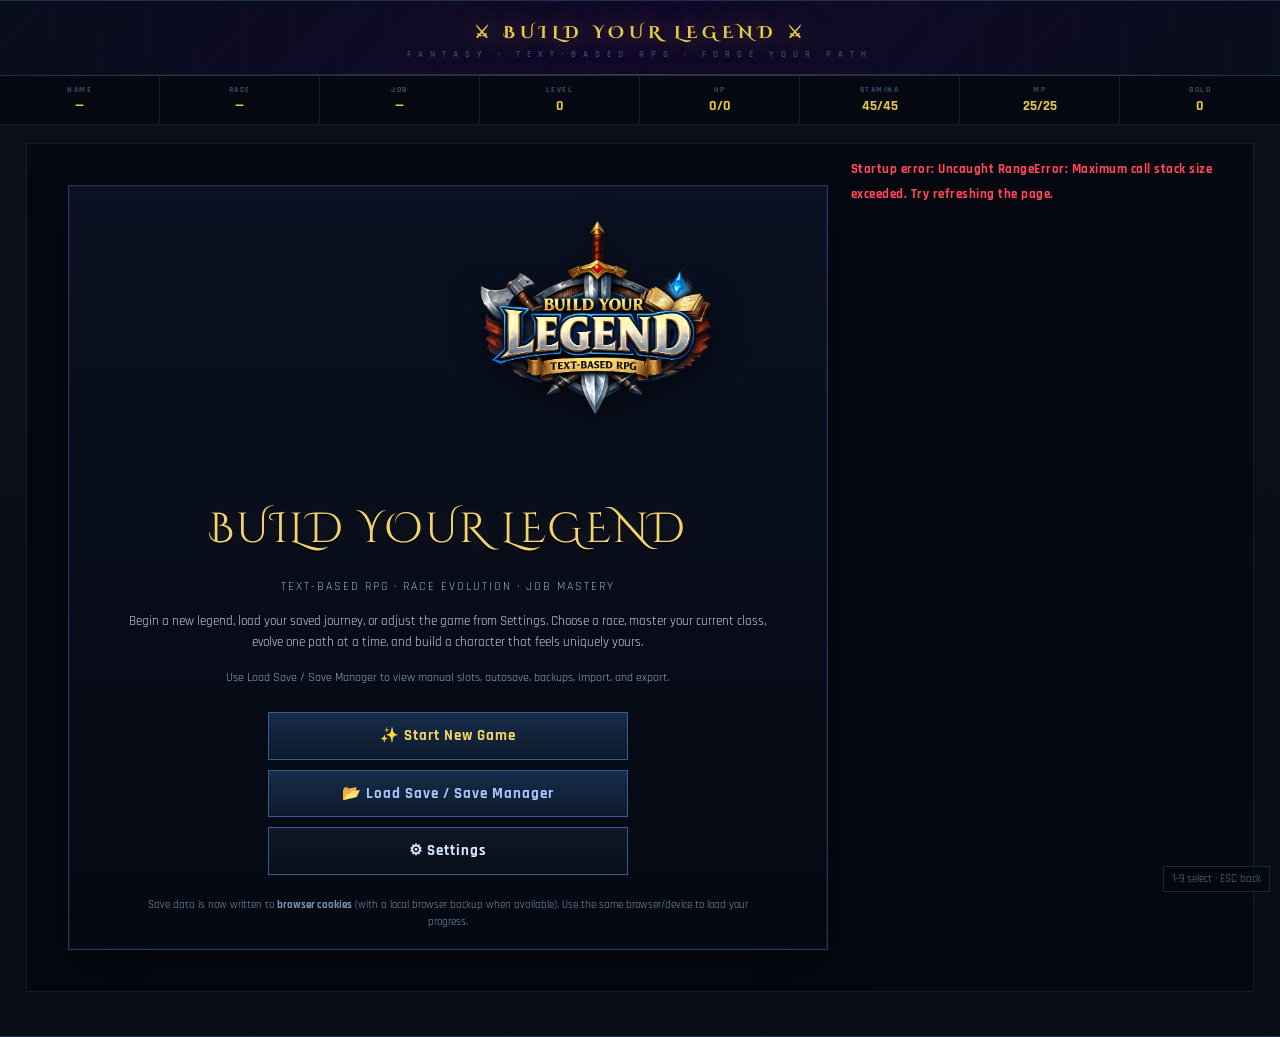
==== index.html @ ec28c1a2 "Add files via upload" ====
<!DOCTYPE html>
<html lang="en">
<head>
    <meta charset="UTF-8">
    <meta name="viewport" content="width=device-width, initial-scale=1, viewport-fit=cover, maximum-scale=1">
    <title>Build Your Legend</title>
    <!-- Build Your Legend home-screen / PWA icons -->
    <meta name="theme-color" content="#050810">
    <meta name="application-name" content="Build Your Legend">
    <meta name="apple-mobile-web-app-title" content="Build Your Legend">
    <meta name="apple-mobile-web-app-capable" content="yes">
    <meta name="mobile-web-app-capable" content="yes">
    <meta name="apple-mobile-web-app-status-bar-style" content="black-translucent">
    <link rel="apple-touch-icon" sizes="180x180" href="apple-touch-icon.png">
    <link rel="icon" type="image/png" sizes="32x32" href="favicon.png">
    <link rel="icon" type="image/png" sizes="192x192" href="icon-192.png">
    <link rel="manifest" href="site.webmanifest">

    <link href="https://fonts.googleapis.com/css2?family=Cinzel+Decorative:wght@700&family=Rajdhani:wght@400;600;700&display=swap" rel="stylesheet">
    <style>
        * { box-sizing: border-box; margin: 0; padding: 0; }

        body {
            background: #060911;
            background-image:
                radial-gradient(ellipse at 15% 60%, rgba(127,90,240,0.06) 0%, transparent 55%),
                radial-gradient(ellipse at 85% 20%, rgba(0,180,216,0.05) 0%, transparent 55%);
            color: #c0d0e0;
            font-family: 'Rajdhani', 'Courier New', monospace;
            display: flex;
            justify-content: center;
            align-items: flex-start;
            min-height: 100vh;
            padding: 28px 10px;
        }

        #game {
            width: 760px;
            background: linear-gradient(180deg, #0d1117 0%, #080c14 100%);
            border: 1px solid #1c3354;
            box-shadow:
                0 0 0 1px #0a1628,
                0 0 50px rgba(0,100,200,0.08),
                0 20px 80px rgba(0,0,0,0.9);
            overflow: hidden;
        }

        /* ── Header ── */
        #game-header {
            background: linear-gradient(135deg, #090e1c 0%, #12082a 50%, #090e1c 100%);
            border-bottom: 1px solid #1c3354;
            padding: 20px 24px 15px;
            text-align: center;
            position: relative;
            overflow: hidden;
        }
        #game-header::before {
            content: '';
            position: absolute; inset: 0; pointer-events: none;
            background: repeating-linear-gradient(
                90deg, transparent, transparent 48px,
                rgba(255,255,255,0.012) 48px, rgba(255,255,255,0.012) 49px
            );
        }
        #game-header::after {
            content: '';
            position: absolute; bottom: 0; left: 0; right: 0; height: 1px;
            background: linear-gradient(90deg, transparent, #e8c84a44, transparent);
        }
        #game-header h2 {
            font-family: 'Cinzel Decorative', serif;
            color: #e8c84a;
            font-size: 17px;
            letter-spacing: 5px;
            text-shadow: 0 0 24px rgba(232,200,74,0.55), 0 0 50px rgba(232,200,74,0.2);
            margin: 0 0 5px;
            position: relative;
        }
        #game-header .subtitle {
            font-size: 9px;
            color: #2e5070;
            letter-spacing: 7px;
            text-transform: uppercase;
            font-family: 'Rajdhani', monospace;
            font-weight: 600;
            position: relative;
        }

        /* ── Stat Bar ── */
        #stats-bar {
            display: grid; grid-template-columns: repeat(6, 1fr);
            font-size: 11px;
            background: #060911;
            border-bottom: 1px solid #111d2e;
        }
        .stat-cell {
            text-align: center;
            padding: 9px 4px;
            border-right: 1px solid #111d2e;
        }
        .stat-cell:last-child { border-right: none; }
        .stat-cell .lbl {
            display: block; color: #2e5070; font-size: 8px;
            letter-spacing: 1.5px; text-transform: uppercase;
            font-weight: 700; margin-bottom: 2px;
        }
        .stat-cell .val { color: #e8c84a; font-weight: 700; font-size: 14px; }

        /* ── Game Body ── */
        #game-body { padding: 16px 20px 22px; }

        /* ── Battle Panel ── */
        #battle-panel {
            display: none; margin-bottom: 14px;
            border: 1px solid #1c3354;
            overflow: hidden;
        }
        .bp-row {
            display: flex; align-items: center;
            padding: 13px 18px;
            border-bottom: 1px solid #0e1a2a;
        }
        .bp-row.enemy-row { background: linear-gradient(90deg, #180808 0%, #0d0d16 100%); }
        .bp-row.player-row { background: linear-gradient(90deg, #06101a 0%, #0d0d16 100%); }
        .bp-row.recruit-row { background: linear-gradient(90deg, #080b18 0%, #0d0d16 100%); border-top: 1px solid #0e1a2a; }
        .recruit-col { color: #a78bfa; text-shadow: 0 0 14px rgba(167,139,250,0.4); }
        .bar-hp-r { background: linear-gradient(90deg, #31105f, #a78bfa); box-shadow: 0 0 8px rgba(167,139,250,0.45); }
        .recruit-ko { opacity: 0.38; filter: grayscale(0.7); }
        .bp-emoji {
            font-size: 44px; line-height: 1; min-width: 56px; text-align: center;
            filter: drop-shadow(0 0 10px rgba(255,71,87,0.35));
        }
        .bp-info { flex: 1; margin-left: 18px; }
        .bp-name {
            font-size: 14px; font-weight: 700; margin-bottom: 7px;
            font-family: 'Rajdhani', monospace; letter-spacing: 1px;
        }
        .enemy-col { color: #ff4757; text-shadow: 0 0 14px rgba(255,71,87,0.45); }
        .player-col { color: #00b4d8; text-shadow: 0 0 14px rgba(0,180,216,0.45); }
        .bar-label {
            font-size: 8px; color: #2e5070; margin-bottom: 3px;
            letter-spacing: 1.5px; font-weight: 700; text-transform: uppercase;
        }
        .bar-track {
            background: #07090f; height: 11px;
            border: 1px solid #1c3354; margin-bottom: 6px;
            overflow: hidden;
        }
        .bar-fill { height: 100%; width: 100%; transition: width 0.4s cubic-bezier(0.4,0,0.2,1); }
        .bar-hp-e { background: linear-gradient(90deg, #7a0000, #ff4757); box-shadow: 0 0 8px rgba(255,71,87,0.5); }
        .bar-hp-p { background: linear-gradient(90deg, #005020, #2ecc71); box-shadow: 0 0 8px rgba(46,204,113,0.4); }
        .bar-mp-p { background: linear-gradient(90deg, #1a0050, #7f5af0); box-shadow: 0 0 8px rgba(127,90,240,0.45); }
        .bar-text  { font-size: 10px; color: #2e5070; margin-bottom: 6px; font-weight: 600; }

        /* ── Output ── */
        #output {
            min-height: 220px; max-height: 300px; overflow-y: auto;
            border: 1px solid #111d2e;
            padding: 13px 18px; margin-bottom: 12px;
            background: #050810;
            font-size: 13px; line-height: 1.9;
        }
        #output::-webkit-scrollbar { width: 3px; }
        #output::-webkit-scrollbar-track { background: #050810; }
        #output::-webkit-scrollbar-thumb { background: #1c3354; border-radius: 2px; }
        #output p { margin: 0; }

        .narrator  { color: #5a7a98; }
        .highlight { color: #e8c84a; font-weight: 700; }
        .danger    { color: #ff4757; font-weight: 700; letter-spacing: 0.5px; }
        .success   { color: #2ecc71; font-weight: 600; }
        .info      { color: #00b4d8; }
        .b-player  { color: #48cae4; }
        .b-enemy   { color: #ff6b81; }
        .b-system  { color: #e8c84a; font-weight: 600; }

        /* ── Choices ── */
        #choices { display: flex; flex-direction: column; gap: 5px; }
        .btn-row { display: flex; gap: 5px; }
        button {
            flex: 1;
            background: #0a0f1c;
            color: #8aaac8;
            border: 1px solid #1c3354;
            padding: 10px 15px;
            font-family: 'Rajdhani', monospace;
            font-size: 13px; font-weight: 600;
            cursor: pointer; text-align: left;
            transition: all 0.14s ease;
            line-height: 1.3;
            letter-spacing: 0.3px;
        }
        button::before { content: '▸  '; color: #1c3354; transition: color 0.14s; }
        button:hover:not(:disabled) {
            background: #0e1628;
            color: #ffffff;
            border-color: #e8c84a;
            box-shadow: 0 0 16px rgba(232,200,74,0.08), inset 0 0 16px rgba(232,200,74,0.025);
            transform: translateX(2px);
        }
        button:hover:not(:disabled)::before { color: #e8c84a; }
        button:disabled { opacity: 0.28; cursor: default; }

        button.battle-btn {
            text-align: center;
            background: #07091a;
            border-color: #1c3354;
            font-size: 13px; letter-spacing: 0.5px;
        }
        button.battle-btn::before { content: ''; }
        button.battle-btn:hover:not(:disabled) {
            background: #0c1030;
            border-color: #7f5af0;
            box-shadow: 0 0 20px rgba(127,90,240,0.15);
            transform: none;
        }

        /* ── Name Input ── */
        #name-form { display: flex; gap: 8px; align-items: center; }
        input[type="text"] {
            background: #070b14; color: #e8c84a;
            border: 1px solid #1c3354;
            padding: 10px 13px;
            font-family: 'Rajdhani', monospace;
            font-size: 14px; font-weight: 700;
            width: 65%; outline: none;
        }
        input[type="text"]:focus {
            border-color: #e8c84a;
            box-shadow: 0 0 10px rgba(232,200,74,0.1);
        }

        /* ── Shop ── */
        .shop-section {
            color: #e8c84a; font-size: 10px;
            letter-spacing: 2px; margin: 6px 0 3px;
            font-weight: 700; text-transform: uppercase;
        }

        /* ── Status Badges ── */
        .sfx-row { min-height: 18px; margin-top: 5px; display: flex; flex-wrap: wrap; gap: 4px; }
        .sfx {
            padding: 1px 7px; font-size: 10px; font-weight: 700;
            border: 1px solid rgba(255,255,255,0.07); white-space: nowrap;
            font-family: 'Rajdhani', monospace; letter-spacing: 0.3px;
        }
        .sfx-burn      { background:#2d0a00; color:#ff6b35; border-color:#ff6b3540; }
        .sfx-poison    { background:#160020; color:#c77dff; border-color:#c77dff40; }
        .sfx-bleed     { background:#200000; color:#ff4757; border-color:#ff475740; }
        .sfx-stun      { background:#1e1a00; color:#ffd166; border-color:#ffd16640; }
        .sfx-sleep     { background:#000c20; color:#74b9ff; border-color:#74b9ff40; }
        .sfx-freeze    { background:#000c18; color:#a8dadc; border-color:#a8dadc40; }
        .sfx-paralysis { background:#1e0e00; color:#fca311; border-color:#fca31140; }
        .sfx-fear      { background:#0c0c0c; color:#8d99ae; border-color:#8d99ae40; }
        .sfx-doom      { background:#140000; color:#ef233c; border-color:#ef233c40; }
        .sfx-petrify   { background:#0e0e0e; color:#dee2e6; border-color:#dee2e640; }
        .sfx-weaken    { background:#1e0010; color:#f72585; border-color:#f7258540; }
        .sfx-bravery   { background:#001408; color:#06d6a0; border-color:#06d6a040; }
        .sfx-haste     { background:#001418; color:#48cae4; border-color:#48cae440; }
        .sfx-confusion { background:#100020; color:#b5179e; border-color:#b5179e40; }
        .sfx-guard     { background:#00121e; color:#90e0ef; border-color:#90e0ef40; }
        .sfx-regen     { background:#001a0f; color:#57cc99; border-color:#57cc9940; }
        .sfx-focus     { background:#101000; color:#ffd60a; border-color:#ffd60a40; }
        .sfx-thorns    { background:#1a0012; color:#ff70a6; border-color:#ff70a640; }
        .sfx-vulnerable{ background:#1b0b00; color:#ffb703; border-color:#ffb70340; }
        .sfx-marked    { background:#0d001a; color:#c77dff; border-color:#c77dff40; }

        /* ── Character Screen ── */
        .cs-summary {
            display: flex; justify-content: space-between; align-items: flex-start;
            padding: 10px 14px; background: #060c18;
            border: 1px solid #1c3354; margin-bottom: 6px;
        }
        .cs-char-name { color: #e8c84a; font-size: 15px; font-weight: 700; letter-spacing: 1px; }
        .cs-class-tag { color: #8ab4cc; font-size: 11px; margin-top: 2px; }
        .cs-soul-block { text-align: right; }
        .cs-soul-lv { color: #a78bfa; font-size: 14px; font-weight: 700; letter-spacing: 1px; }
        .cs-soul-sub { color: #9ab8d0; font-size: 9px; letter-spacing: 2px; text-transform: uppercase; margin-top: 1px; }
        .cs-exp-row {
            padding: 7px 14px; background: #060c18;
            border: 1px solid #1c3354; border-top: none; margin-bottom: 8px;
        }
        .cs-exp-label { font-size: 10px; color: #8aaac8; letter-spacing: 1.5px; text-transform: uppercase; margin-bottom: 3px; }
        .cs-exp-track { background: #07090f; height: 8px; border: 1px solid #1c3354; overflow: hidden; }
        .cs-exp-fill  { background: linear-gradient(90deg, #5a2a8a, #a78bfa); height: 100%; transition: width 0.4s; }
        .cs-exp-text  { font-size: 10px; color: #8aaac8; margin-top: 3px; }

        .stat-row {
            display: flex; align-items: center; gap: 8px;
            padding: 9px 14px; background: #07090f;
            border: 1px solid #111d2e; margin-bottom: 4px;
            transition: border-color 0.14s;
        }
        .stat-row:hover { border-color: #1c3354; }
        .sr-icon { font-size: 15px; min-width: 20px; text-align: center; }
        .sr-name {
            color: #e8c84a; font-weight: 700; font-size: 11px;
            letter-spacing: 1px; min-width: 110px; text-transform: uppercase;
        }
        .sr-level { color: #7f5af0; font-size: 12px; font-weight: 700; min-width: 38px; }
        .sr-val { color: #8aaac8; font-size: 11px; flex: 1; }
        .sr-val strong { color: #48cae4; font-size: 12px; }
        .sr-next { color: #8aaac8; font-size: 10px; min-width: 80px; letter-spacing: 0.3px; }
        .sr-cost { font-size: 11px; font-weight: 700; min-width: 60px; text-align: right; }
        .can-afford  { color: #2ecc71; }
        .cant-afford { color: #e74c3c; }

        .btn-levelup {
            flex: none; width: 88px;
            background: #0c1030; border: 1px solid #3a2080;
            color: #a78bfa; font-size: 11px; font-weight: 700;
            padding: 6px 8px; cursor: pointer; text-align: center;
            font-family: 'Rajdhani', monospace; letter-spacing: 0.5px;
            transition: all 0.14s;
        }
        .btn-levelup::before { content: '' !important; }
        .btn-levelup:hover:not(:disabled) {
            background: #18104a; border-color: #a78bfa;
            color: #fff; box-shadow: 0 0 14px rgba(127,90,240,0.3);
            transform: none !important;
        }
        .btn-levelup:disabled { opacity: 0.22; cursor: default; }

        /* ── Low HP pulse ── */
        @keyframes hp-pulse {
            0%, 100% { filter: brightness(0.85); }
            50%       { filter: brightness(1.4); }
        }
        .bar-hp-p.low-hp {
            animation: hp-pulse 1s ease-in-out infinite;
            background: linear-gradient(90deg, #6a0000, #ff4757);
        }

        /* ── Divider ── */
        .zone-divider { border: none; border-top: 1px solid #111d2e; margin: 10px 0; }

        /* ── Settings Button ── */
        #settings-btn {
            position: absolute; top: 50%; right: 18px;
            transform: translateY(-50%);
            background: rgba(10,15,28,0.8); color: #e8c84a;
            border: 1px solid #2e4070; font-size: 17px;
            cursor: pointer; padding: 5px 10px; border-radius: 4px;
            z-index: 50; line-height: 1; transition: background 0.2s;
        }
        #settings-btn:hover { background: #1c3354; }

        /* ── Settings Panel ── */
        #settings-panel {
            display: none; position: fixed; top: 0; right: 0; bottom: 0;
            width: 310px; background: #080c14;
            border-left: 1px solid #1c3354;
            z-index: 9999; overflow-y: auto; padding: 18px 18px 30px;
            box-shadow: -8px 0 40px rgba(0,0,0,0.85);
            font-family: 'Rajdhani', monospace;
        }
        #settings-panel.open { display: block; }
        .sp-header {
            display: flex; justify-content: space-between; align-items: center;
            margin-bottom: 16px; padding-bottom: 12px; border-bottom: 1px solid #1c3354;
        }
        .sp-title {
            font-family: 'Cinzel Decorative', serif; color: #e8c84a;
            font-size: 13px; letter-spacing: 3px;
        }
        .sp-close {
            color: #ff4757; background: none; border: none;
            font-size: 20px; cursor: pointer; line-height: 1; padding: 0 4px;
        }
        .sp-section { margin-bottom: 16px; padding-bottom: 14px; border-bottom: 1px solid #111d2e; }
        .sp-section h3 {
            color: #00b4d8; font-size: 10px; letter-spacing: 2.5px;
            text-transform: uppercase; font-weight: 700; margin-bottom: 10px;
        }
        .sp-row { display: flex; align-items: center; gap: 8px; margin-bottom: 8px; }
        .sp-label { color: #5a7a98; font-size: 12px; min-width: 90px; }
        .sp-slider { flex: 1; accent-color: #e8c84a; cursor: pointer; }
        .sp-val { color: #e8c84a; font-size: 12px; min-width: 38px; text-align: right; }
        .sp-select {
            flex: 1; background: #0a0f1c; color: #8aaac8;
            border: 1px solid #1c3354; padding: 5px 7px;
            font-family: 'Rajdhani', monospace; font-size: 13px;
        }
        .sp-btn {
            background: #0a0f1c; color: #8aaac8; border: 1px solid #1c3354;
            padding: 6px 10px; font-family: 'Rajdhani', monospace;
            font-size: 12px; cursor: pointer; transition: background 0.15s, color 0.15s;
        }
        .sp-btn:hover, .sp-btn.active { background: #1c3354; color: #e8c84a; border-color: #e8c84a; }
        .music-grid { display: grid; grid-template-columns: 1fr 1fr; gap: 4px; margin-bottom: 8px; }
        .lvl-ctrl { display: flex; align-items: center; gap: 5px; margin-bottom: 6px; }
        .lvl-ctrl label { color: #5a7a98; font-size: 11px; flex: 1; }
        .lvl-ctrl .lv-num { color: #e8c84a; font-size: 13px; min-width: 28px; text-align: center; font-weight: 700; }
        .lvl-ctrl button {
            background: #0a0f1c; color: #8aaac8; border: 1px solid #1c3354;
            width: 26px; height: 26px; cursor: pointer; font-size: 15px; line-height: 1;
        }
        .lvl-ctrl button:hover { color: #e8c84a; background: #1c3354; }
        .save-msg { font-size: 11px; margin-top: 6px; min-height: 14px; }


        /* ── Mobile / Touch Fix Pack ─────────────────────────────
           Makes the single-file web game usable on iPhone/Android. */
        html {
            width: 100%;
            min-height: 100%;
            -webkit-text-size-adjust: 100%;
            text-size-adjust: 100%;
            touch-action: manipulation;
        }
        body {
            width: 100%;
            overflow-x: hidden;
        }
        button, input, select, textarea {
            font-size: 16px; /* prevents iOS zoom-on-focus */
            -webkit-tap-highlight-color: rgba(232,200,74,0.18);
            touch-action: manipulation;
        }
        button { min-height: 44px; }

        @media (max-width: 820px) {
            body {
                display: block;
                padding: max(8px, env(safe-area-inset-top)) max(8px, env(safe-area-inset-right)) max(12px, env(safe-area-inset-bottom)) max(8px, env(safe-area-inset-left));
            }
            #game {
                width: 100%;
                max-width: 100%;
                min-height: calc(100vh - 20px);
                border-radius: 10px;
            }
            #game-header {
                padding: 16px 52px 12px 14px;
            }
            #game-header h2 {
                font-size: clamp(14px, 4.4vw, 17px);
                letter-spacing: clamp(2px, 1vw, 5px);
                line-height: 1.25;
            }
            #game-header .subtitle {
                font-size: 8px;
                letter-spacing: 2px;
                line-height: 1.5;
            }
            #settings-btn {
                right: 10px;
                min-width: 42px;
                min-height: 42px;
                padding: 8px;
            }
            #stats-bar {
                grid-template-columns: repeat(3, 1fr);
            }
            .stat-cell {
                padding: 8px 3px;
                border-bottom: 1px solid #111d2e;
            }
            .stat-cell .val {
                font-size: 13px;
                overflow-wrap: anywhere;
            }
            #game-body {
                padding: 12px 10px 16px;
            }
            #output {
                min-height: 180px;
                max-height: 42vh;
                padding: 11px 12px;
                font-size: 15px;
                line-height: 1.55;
                -webkit-overflow-scrolling: touch;
            }
            #choices {
                gap: 8px;
            }
            .btn-row {
                display: grid;
                grid-template-columns: repeat(2, minmax(0, 1fr));
                gap: 8px;
            }
            .btn-row button:last-child:nth-child(odd) {
                grid-column: 1 / -1;
            }
            button {
                width: 100%;
                padding: 12px 12px;
                text-align: left;
                line-height: 1.25;
                border-radius: 8px;
            }
            button:hover:not(:disabled) {
                transform: none;
            }
            #name-form {
                flex-direction: column;
                align-items: stretch;
            }
            input[type="text"] {
                width: 100%;
                min-height: 46px;
            }
            .bp-row {
                padding: 11px 10px;
                align-items: flex-start;
            }
            .bp-emoji {
                font-size: 34px;
                min-width: 40px;
            }
            .bp-info {
                margin-left: 10px;
                min-width: 0;
            }
            .bp-name,
            .bar-text,
            .sfx {
                overflow-wrap: anywhere;
            }
            #settings-panel {
                left: 0;
                right: 0;
                width: auto;
                max-width: 100%;
                padding: max(16px, env(safe-area-inset-top)) 14px max(24px, env(safe-area-inset-bottom));
            }
            .sp-row {
                align-items: stretch;
                flex-wrap: wrap;
            }
            .sp-label {
                min-width: 100%;
            }
            .music-grid {
                grid-template-columns: 1fr;
            }
            .cs-summary,
            .stat-row {
                flex-wrap: wrap;
                gap: 6px;
            }
            .cs-soul-block {
                text-align: left;
            }
            .sr-name, .sr-level, .sr-next, .sr-cost {
                min-width: auto;
            }
            .btn-levelup {
                width: 100%;
                min-height: 40px;
            }
        }

        @media (max-width: 430px) {
            #stats-bar { grid-template-columns: repeat(2, 1fr); }
            .btn-row { grid-template-columns: 1fr; }
            .bp-row { flex-direction: row; }
            .bar-track { height: 13px; }
        }

    

/* Mobile + iPhone file preview fallback */
#quicklook-fallback {
    color: #48cae4;
    font-size: 16px;
    line-height: 1.5;
}
@media (max-width: 820px) {
    html, body { width: 100%; min-width: 0; overflow-x: hidden; }
    body { display: block; padding: max(10px, env(safe-area-inset-top)) 8px max(20px, env(safe-area-inset-bottom)); align-items: stretch; }
    #game { width: 100%; max-width: 100%; border-radius: 12px; }
    #game-header { padding: 18px 46px 14px; }
    #game-header h2 { font-size: clamp(16px, 5vw, 24px); letter-spacing: 4px; white-space: nowrap; }
    #game-header .subtitle { font-size: 10px; letter-spacing: 4px; }
    #settings-btn { left: 12px; right: auto; top: 50%; min-width: 44px; min-height: 44px; }
    #stats-bar { grid-template-columns: repeat(3, 1fr); }
    .stat-cell { min-height: 64px; display: flex; flex-direction: column; justify-content: center; }
    #game-body { padding: 14px 10px 18px; }
    #output { min-height: 210px; max-height: 42vh; font-size: 16px; line-height: 1.55; padding: 14px; }
    #choices { gap: 8px; }
    .btn-row { flex-direction: column; gap: 8px; }
    button { min-height: 48px; width: 100%; font-size: 16px; padding: 13px 14px; text-align: left; touch-action: manipulation; -webkit-tap-highlight-color: rgba(232,200,74,.25); }
    input[type="text"] { width: 100%; font-size: 18px; min-height: 48px; }
    #name-form { flex-direction: column; align-items: stretch; }
    #settings-panel { left: 0; right: 0; width: 100%; max-width: none; padding: 18px 14px 40px; }
    .bp-row { padding: 12px 10px; }
    .bp-emoji { font-size: 34px; min-width: 42px; }
    .bp-info { margin-left: 10px; }
    .stat-row { flex-wrap: wrap; align-items: flex-start; }
    .sr-name { min-width: 120px; }
    .sr-next, .sr-cost { min-width: auto; }
    .btn-levelup { width: 100%; min-height: 42px; }
}

    
/* v0.14 Main Menu */
.menu-shell {
    display: flex;
    justify-content: center;
    padding: 18px 8px 6px;
}
.main-menu-card {
    width: min(100%, 760px);
    padding: 22px 18px 18px;
    background: linear-gradient(180deg, rgba(11,17,34,0.96), rgba(5,9,18,0.98));
    border: 1px solid rgba(80, 135, 210, 0.35);
    box-shadow: 0 0 0 1px rgba(15, 50, 96, 0.35) inset, 0 20px 50px rgba(0,0,0,0.35);
    text-align: center;
}
.main-menu-logo {
    width: min(100%, 520px);
    max-height: 340px;
    object-fit: contain;
    display: block;
    margin: 0 auto 8px;
    filter: drop-shadow(0 8px 16px rgba(0,0,0,0.55));
}
.main-menu-title {
    margin-top: 4px;
    font-family: "Cinzel Decorative", serif;
    font-size: clamp(28px, 5vw, 42px);
    letter-spacing: 2px;
    color: #f2d46e;
    text-shadow: 0 0 18px rgba(232,200,74,0.18), 0 2px 0 #000;
}
.main-menu-subtitle {
    margin-top: 6px;
    color: #8fb1d6;
    font-size: 12px;
    letter-spacing: 2px;
    text-transform: uppercase;
}
.main-menu-blurb {
    margin: 12px auto 10px;
    max-width: 580px;
    color: #c7d8ea;
    font-size: 13px;
    line-height: 1.65;
}
.main-menu-actions {
    width: min(100%, 360px);
    margin: 14px auto 10px;
    display: grid;
    gap: 10px;
}
.main-menu-btn {
    width: 100%;
    border: 1px solid #365d8f;
    background: linear-gradient(180deg, #172d4b, #0d1a2c);
    color: #f4d468;
    font-family: 'Rajdhani', monospace;
    font-size: 15px;
    font-weight: 700;
    letter-spacing: 1px;
    padding: 13px 14px;
    cursor: pointer;
    transition: transform 0.15s ease, border-color 0.15s ease, background 0.15s ease;
}
.main-menu-btn:hover:not(:disabled),
.main-menu-btn:active:not(:disabled) {
    transform: translateY(-1px);
    border-color: #5b91d3;
    background: linear-gradient(180deg, #203a61, #102038);
}
.main-menu-btn:disabled {
    cursor: not-allowed;
    opacity: 0.55;
}
.main-menu-btn.secondary {
    color: #a7c7ff;
}
.main-menu-btn.ghost {
    color: #d6e7ff;
    background: linear-gradient(180deg, #101827, #090f19);
}
#menu-msg {
    min-height: 18px;
    margin: 4px 0 8px;
    font-size: 12px;
    color: #8aaac8;
}
.main-menu-note {
    margin-top: 12px;
    color: #7894b2;
    font-size: 11px;
    line-height: 1.55;
}
@media (max-width: 720px) {
    .main-menu-card { padding: 18px 12px 16px; }
    .main-menu-logo { width: min(100%, 430px); max-height: 260px; }
    .main-menu-blurb { font-size: 12px; }
}


/* v0.15 — Full Window Layout
   Expands the game shell to fill the whole browser window on desktop and mobile. */
html,
body {
    width: 100%;
    min-width: 0;
    min-height: 100%;
    margin: 0 !important;
    padding: 0 !important;
    overflow-x: hidden;
}

body {
    display: block !important;
    align-items: stretch !important;
    justify-content: flex-start !important;
    min-height: 100svh;
}

#game {
    width: 100vw !important;
    max-width: none !important;
    min-height: 100svh;
    border-left: none !important;
    border-right: none !important;
    border-radius: 0 !important;
}

#game-body {
    min-height: calc(100svh - 150px);
    display: flex;
    flex-direction: column;
}

#output {
    flex: 1 1 auto;
    min-height: clamp(280px, 58svh, 900px);
    max-height: none !important;
}

#choices {
    flex: 0 0 auto;
    padding-bottom: max(8px, env(safe-area-inset-bottom));
}

#settings-panel {
    max-height: 100svh;
}

.menu-shell {
    min-height: calc(100svh - 180px);
    align-items: center;
}

.main-menu-card {
    width: min(100%, 920px);
}

.main-menu-logo {
    width: min(100%, 620px);
    max-height: min(48svh, 430px);
}

@media (min-width: 900px) {
    #stats-bar {
        grid-template-columns: repeat(6, 1fr);
    }

    #game-body {
        padding: 18px 26px 24px;
    }

    #output {
        min-height: calc(100svh - 330px);
    }

    #choices {
        max-width: 1100px;
        margin: 0 auto;
        width: 100%;
    }
}

@media (max-width: 820px) {
    body {
        padding: 0 !important;
    }

    #game {
        min-height: 100svh;
    }

    #game-body {
        min-height: calc(100svh - 142px);
    }

    #output {
        min-height: calc(100svh - 330px);
        max-height: none !important;
    }

    .menu-shell {
        min-height: calc(100svh - 160px);
    }
}


/* v0.16 — Centered Main Menu
   Centers the logo, title, text, menu buttons, and menu card content. */
.menu-shell {
    width: 100%;
    min-height: calc(100svh - 180px);
    display: flex !important;
    align-items: center !important;
    justify-content: center !important;
    text-align: center !important;
}

.main-menu-card {
    margin: 0 auto !important;
    display: flex !important;
    flex-direction: column !important;
    align-items: center !important;
    justify-content: center !important;
    text-align: center !important;
}

.main-menu-logo,
.main-menu-title,
.main-menu-subtitle,
.main-menu-blurb,
.main-menu-note,
#menu-msg {
    margin-left: auto !important;
    margin-right: auto !important;
    text-align: center !important;
}

.main-menu-actions {
    margin-left: auto !important;
    margin-right: auto !important;
    align-items: center !important;
    justify-items: center !important;
    text-align: center !important;
}

.main-menu-btn {
    text-align: center !important;
    justify-content: center !important;
    align-items: center !important;
}

.main-menu-btn::before {
    content: "" !important;
}

@media (max-width: 820px) {
    .menu-shell {
        min-height: calc(100svh - 160px);
        padding-left: 10px;
        padding-right: 10px;
    }

    .main-menu-card {
        width: 100% !important;
    }

    .main-menu-btn {
        text-align: center !important;
    }
}


/* v0.17 — Auto-Sizing Main Text Box
   The main output/text box now grows and shrinks based on the amount of text inside it.
   Long screens still scroll so the page does not become impossible to use. */
#game-body {
    display: block !important;
    min-height: auto !important;
}

#output {
    flex: none !important;
    height: auto !important;
    min-height: 0 !important;
    max-height: min(72svh, 760px) !important;
    overflow-y: auto !important;
    transition: max-height 0.18s ease, min-height 0.18s ease;
}

/* Give tiny screens a small readable box, but don't force giant empty space. */
#output:has(#quicklook-fallback) {
    min-height: 180px !important;
}

/* Main menu should also size around its content instead of forcing a huge empty panel. */
.menu-shell {
    min-height: auto !important;
    padding-top: 8px !important;
    padding-bottom: 8px !important;
}

/* Keep long menus readable without the text box taking over the full phone screen. */
@media (max-width: 820px) {
    #output {
        max-height: min(74svh, 680px) !important;
    }

    .menu-shell {
        min-height: auto !important;
    }
}


/* v0.21 — Skill System Redo UI */
.skill-card {
    border: 1px solid #1c3354;
    background: linear-gradient(180deg, #07101d, #050810);
    padding: 10px 12px;
    margin: 7px 0;
    line-height: 1.5;
}
.skill-name {
    color: #e8c84a;
    font-weight: 700;
    font-size: 13px;
    letter-spacing: .5px;
}
.skill-meta {
    color: #48cae4;
    font-size: 11px;
    margin-top: 2px;
}
.skill-desc {
    color: #9fb9d8;
    font-size: 11px;
    margin-top: 4px;
}
.skill-tags {
    margin-top: 5px;
}
.skill-tag {
    display: inline-block;
    color: #e8c84a;
    border: 1px solid rgba(232,200,74,.28);
    background: rgba(232,200,74,.06);
    padding: 1px 6px;
    margin: 2px 3px 0 0;
    font-size: 10px;
    letter-spacing: .4px;
}
.skill-section-note {
    color: #8aaac8;
    font-size: 11px;
    line-height: 1.5;
    margin: 4px 0 8px;
}
.skill-summary-grid {
    display: grid;
    grid-template-columns: repeat(2, minmax(0, 1fr));
    gap: 6px;
    margin: 8px 0;
}
.skill-summary-box {
    border: 1px solid #111d2e;
    background: #050810;
    padding: 8px;
    color: #8aaac8;
    font-size: 11px;
}
.skill-summary-box strong {
    color: #e8c84a;
}
@media (max-width: 620px) {
    .skill-summary-grid { grid-template-columns: 1fr; }
}


/* v0.22 — Updates Screen UI */
.update-card {
    border: 1px solid #1c3354;
    background: linear-gradient(180deg, #07101d, #050810);
    padding: 10px 12px;
    margin: 8px 0;
    line-height: 1.5;
}
.update-card-title {
    color: #e8c84a;
    font-weight: 700;
    font-size: 13px;
    letter-spacing: .8px;
    text-transform: uppercase;
}
.update-card-date {
    color: #48cae4;
    font-size: 11px;
    margin-top: 2px;
}
.update-card ul {
    margin: 6px 0 0 18px;
    padding: 0;
}
.update-card li {
    color: #9fb9d8;
    font-size: 11px;
    margin: 2px 0;
}


/* v0.23 — Main Menu Logo Center Fix */
.menu-shell,
.main-menu-card {
    text-align: center !important;
}

.main-menu-card {
    display: flex !important;
    flex-direction: column !important;
    align-items: center !important;
}

.main-menu-logo {
    display: block !important;
    margin-left: auto !important;
    margin-right: auto !important;
    align-self: center !important;
    object-position: center center !important;
}

.main-menu-title,
.main-menu-subtitle,
.main-menu-blurb,
.main-menu-actions,
.main-menu-note,
#menu-msg {
    margin-left: auto !important;
    margin-right: auto !important;
    text-align: center !important;
}

.main-menu-actions {
    justify-items: center !important;
}

.main-menu-btn {
    text-align: center !important;
}

.main-menu-btn::before {
    content: "" !important;
}


/* v0.24 — Main Menu Logo True Center / No Clipping Fix */
#output:has(.menu-shell) {
    max-height: none !important;
    overflow-y: visible !important;
}

.menu-shell {
    width: 100% !important;
    min-height: calc(100svh - 190px) !important;
    display: flex !important;
    align-items: center !important;
    justify-content: center !important;
    padding: 28px 12px !important;
    overflow: visible !important;
}

.main-menu-card {
    width: min(100%, 920px) !important;
    margin: 0 auto !important;
    display: flex !important;
    flex-direction: column !important;
    align-items: center !important;
    justify-content: center !important;
    text-align: center !important;
    overflow: visible !important;
}

.main-menu-logo {
    display: block !important;
    width: min(92vw, 560px) !important;
    height: auto !important;
    max-width: 100% !important;
    max-height: 260px !important;
    object-fit: contain !important;
    object-position: center center !important;
    margin: 0 auto 24px auto !important;
    align-self: center !important;
    transform: none !important;
    position: relative !important;
    left: auto !important;
    right: auto !important;
    top: auto !important;
}

.main-menu-title,
.main-menu-subtitle,
.main-menu-blurb,
#menu-msg,
.main-menu-actions,
.main-menu-note {
    width: 100% !important;
    max-width: 640px !important;
    margin-left: auto !important;
    margin-right: auto !important;
    text-align: center !important;
}

.main-menu-actions {
    width: min(100%, 360px) !important;
    display: grid !important;
    justify-items: center !important;
}

.main-menu-btn {
    text-align: center !important;
}

.main-menu-btn::before {
    content: "" !important;
}

@media (max-width: 820px) {
    .menu-shell {
        min-height: calc(100svh - 155px) !important;
        padding: 18px 10px !important;
    }

    .main-menu-logo {
        width: min(94vw, 420px) !important;
        max-height: 210px !important;
        margin-bottom: 18px !important;
    }
}

</style>
</head>
<body>
<div id="game">
    <div id="game-header">
        <h2>⚔ BUILD YOUR LEGEND ⚔</h2>
        <div class="subtitle">Fantasy &nbsp;·&nbsp; Text-Based RPG &nbsp;·&nbsp; Forge Your Path</div>
        <button id="settings-btn" onclick="toggleSettings()" title="Settings">⚙</button>
    </div>

    <!-- Settings Panel (fixed overlay) -->
    <div id="settings-panel">
        <div class="sp-header">
            <span class="sp-title">SETTINGS</span>
            <button class="sp-close" onclick="toggleSettings()">✕</button>
        </div>

        <div class="sp-section">
            <h3>Display</h3>
            <div class="sp-row">
                <span class="sp-label">Text Size</span>
                <input type="range" class="sp-slider" id="sz-slider" min="11" max="20" value="13"
                       oninput="applyTextSize(this.value)">
                <span class="sp-val" id="sz-val">13px</span>
            </div>
            <div class="sp-row">
                <span class="sp-label">Font</span>
                <select class="sp-select" onchange="applyFont(this.value)">
                    <option value="'Rajdhani',monospace">Rajdhani (Default)</option>
                    <option value="'Courier New',monospace">Courier New</option>
                    <option value="Georgia,serif">Georgia</option>
                    <option value="Arial,sans-serif">Arial</option>
                    <option value="Verdana,sans-serif">Verdana</option>
                    <option value="'Times New Roman',serif">Times New Roman</option>
                </select>
            </div>
            <div class="sp-row">
                <span class="sp-label">Box Height</span>
                <input type="range" class="sp-slider" id="oh-slider" min="160" max="520" value="300" step="20"
                       oninput="applyOutputHeight(this.value)">
                <span class="sp-val" id="oh-val">300px</span>
            </div>
        </div>

        <div class="sp-section">
            <h3>Music</h3>
            <div class="music-grid">
                <button class="sp-btn" data-track="naruto"      onclick="MusicSystem.play('naruto')">🍃 Naruto</button>
                <button class="sp-btn" data-track="bleach"      onclick="MusicSystem.play('bleach')">⚔ Bleach</button>
                <button class="sp-btn" data-track="onepiece"    onclick="MusicSystem.play('onepiece')">🏴‍☠️ One Piece</button>
                <button class="sp-btn" data-track="demonslayer" onclick="MusicSystem.play('demonslayer')">🌸 Demon Slayer</button>
                <button class="sp-btn" data-track="jjk"         onclick="MusicSystem.play('jjk')">👁 JJK</button>
                <button class="sp-btn" data-track="mha"         onclick="MusicSystem.play('mha')">💥 MHA</button>
                <button class="sp-btn" data-track="dbz"         onclick="MusicSystem.play('dbz')">🔥 DBZ</button>
                <button class="sp-btn" data-track="hxh"         onclick="MusicSystem.play('hxh')">🎭 HxH</button>
                <button class="sp-btn" data-track="battle"      onclick="MusicSystem.play('battle')">⚡ Battle</button>
                <button class="sp-btn" data-track="town"        onclick="MusicSystem.play('town')">🏰 Town</button>
            </div>
            <div class="sp-row">
                <span class="sp-label">Volume</span>
                <input type="range" class="sp-slider" id="vol-slider" min="0" max="100" value="20"
                       oninput="MusicSystem.setVolume(+this.value); document.getElementById('vol-val').textContent=this.value">
                <span class="sp-val" id="vol-val">20</span>
            </div>
            <div style="display:flex;align-items:center;gap:8px;margin-top:4px">
                <button class="sp-btn" onclick="MusicSystem.stop()">⏹ Stop</button>
                <span id="now-playing" style="color:#5a7a98;font-size:11px;flex:1;text-align:right">No music</span>
            </div>
        </div>

        <div class="sp-section">
            <h3>Battle Speed</h3>
            <div class="sp-row">
                <span class="sp-label">Turn Delay</span>
                <input type="range" class="sp-slider" id="spd-slider" min="100" max="1400" value="750" step="50"
                       oninput="applyBattleSpeed(+this.value)">
                <span class="sp-val" id="spd-val">0.75s</span>
            </div>
        </div>

        <div class="sp-section">
            <h3>Testing — Level Control</h3>
            <div id="lvl-ctrl-area" style="margin-bottom:8px"></div>
            <div style="display:flex;flex-wrap:wrap;gap:4px">
                <button class="sp-btn" onclick="devGold(100)">+100g</button>
                <button class="sp-btn" onclick="devGold(1000)">+1000g</button>
                <button class="sp-btn" onclick="devGold(10000)">+10k g</button>
                <button class="sp-btn" onclick="devGold(-100)">−100g</button>
                <button class="sp-btn" onclick="devFillHP()">Fill HP/MP</button>
                <button class="sp-btn" onclick="devGiveExp(500)">+500 EXP</button>
            </div>
        </div>

        <div class="sp-section">
            <h3>Help / Latest Update</h3>
            <div style="font-size:11px;color:#8aaac8;line-height:1.55;margin-bottom:8px">
                v0.4 update added: every base race now has unique active/passive skill trees, and every job path now has a distinct role, passive identity, starter skill, advanced art, and capstone.
            </div>
            <div style="display:flex;gap:6px;flex-wrap:wrap">
                <button class="sp-btn" onclick="openHelpFromSettings()">❓ Open Help</button>
                <button class="sp-btn" onclick="openRaceUpdateFromSettings()">🧬 Race Update</button>
                <button class="sp-btn" onclick="openBuildGuideFromSettings()">📘 Build Guide</button>
                <button class="sp-btn" onclick="window.open('https://github.com/malcolm12aa/anime-rpg-mobile/issues/new?title=Game%20Feedback%20%2F%20Update%20Request&body=What%20would%20you%20like%20to%20see%20changed%20or%20added%3F%0A%0A-%20Update%20idea%3A%0A-%20Bug%20found%3A%0A-%20Device%20%2F%20browser%3A', '_blank')">💬 Give Feedback</button>
            </div>
        </div>

        <div class="sp-section">
            <h3>Save / Load</h3>
            <div style="display:flex;gap:6px;flex-wrap:wrap">
                <button class="sp-btn" onclick="saveGame()">💾 Save</button>
                <button class="sp-btn" onclick="loadGame()">📂 Load</button>
                <button class="sp-btn" style="color:#ff4757" onclick="confirmNewGame()">🗑 New Game</button>
            </div>
            <div id="save-msg" class="save-msg"></div>
        </div>
    </div>

    <div id="stats-bar">
        <div class="stat-cell"><span class="lbl">NAME</span><span class="val" id="s-name">—</span></div>
        <div class="stat-cell"><span class="lbl">JOB</span><span class="val" id="s-class">—</span></div>
        <div class="stat-cell"><span class="lbl">LEVEL</span><span class="val" id="s-level">1</span></div>
        <div class="stat-cell"><span class="lbl">HP</span><span class="val" id="s-hp">—</span></div>
        <div class="stat-cell"><span class="lbl">MP</span><span class="val" id="s-mp">—</span></div>
        <div class="stat-cell"><span class="lbl">GOLD</span><span class="val" id="s-gold">0</span></div>
    </div>

    <div id="game-body">
        <div id="battle-panel">
            <!-- Enemy rows (rebuilt dynamically for multi-enemy) -->
            <div id="b-enemy-area">
            <div class="bp-row enemy-row">
                <div class="bp-emoji" id="b-e-emoji">👹</div>
                <div class="bp-info">
                    <div class="bp-name enemy-col" id="b-e-name">Enemy</div>
                    <div class="bar-label">HP</div>
                    <div class="bar-track"><div class="bar-fill bar-hp-e" id="b-e-bar"></div></div>
                    <div class="bar-text" id="b-e-hp">100 / 100</div>
                    <div class="sfx-row" id="b-e-sfx"></div>
                </div>
            </div>
            </div>
            <!-- Player row -->
            <div class="bp-row player-row">
                <div class="bp-info">
                    <div class="bp-name player-col" id="b-p-name">Player</div>
                    <div class="bar-label">HP</div>
                    <div class="bar-track"><div class="bar-fill bar-hp-p" id="b-p-hp-bar"></div></div>
                    <div class="bar-text" id="b-p-hp">100 / 100</div>
                    <div class="bar-label">MP</div>
                    <div class="bar-track"><div class="bar-fill bar-mp-p" id="b-p-mp-bar"></div></div>
                    <div class="bar-text" id="b-p-mp">100 / 100</div>
                    <div class="sfx-row" id="b-p-sfx"></div>
                </div>
            </div>
            <!-- Active recruit rows (rebuilt dynamically during battle) -->
            <div id="b-recruit-area"></div>
        </div>

        <div id="output"><p id="quicklook-fallback" class="info"><strong>Loading game…</strong><br><br>If this text stays here and no buttons appear, iPhone Quick Look is previewing the file without running the game script. Open this HTML in Safari/Chrome or upload it to GitHub Pages/Netlify to play it.</p></div>
        <div id="choices"></div>
    </div>
</div>

<script>
// ═══════════════════════════════════════════════════════════════
// PLAYER STATE
// ═══════════════════════════════════════════════════════════════
const G = {
    name: '',
    // ── Overlord character system ────────────────────────────
    race_id: 0,
    jobs: [],           // [{id, lv}] — YGGDRASIL-style multi-class build paths
    race_lv: 0,
    total_lv: 0,        // race_lv + sum(jobs[].lv)  ·  max 100
    level: 0,           // alias for total_lv — keeps zone gating working
    level_pts: 0,       // unspent level points (earned from EXP)
    stat_pts: 0,        // free stat points — 10 per level-up, spend anywhere
    bonus: { hp:0, mp:0, pa:0, pd:0, ag:0, ma:0, md:0, rs:0, sp:0 },
    learned_skills: [],       // array of learned skill objects
    pending_skill_picks: [],  // [{src:'race'|jobId, tier:lv, opts:[...]}]
    achievements: { flags: [], defeated: {}, totalKills: 0, secret_research: 0 },
    class_unlocks: [],     // discovered hidden / rare job ids
    exp: 0, next_exp: 100,
    gold: 0,
    // ── 9 Overlord stats (computed by applyStats) ───────────
    hp: 80, max_hp: 80,
    mp: 40, max_mp: 40,
    phy_atk: 5, phy_def: 5,
    agi: 5,
    mag_atk: 5, mag_def: 5,
    resist: 5, special: 5,
    // ── Battle system compat aliases ─────────────────────────
    atk: 5, int_stat: 5,
    weapon: null,
    spells: [],
    inventory: [],
    recruits: [],          // purchased anime companions by id
    active_recruits: [],   // up to 3 support companions active in battle
};

// Active battle state — null when not fighting
let B = null;
// Persists the zone return function across endBattle (which nulls B)
let _lastZone = null;

function ensureGameCollections() {
    if (!Array.isArray(G.recruits)) G.recruits = [];
    if (!Array.isArray(G.active_recruits)) G.active_recruits = [];
    if (!G.achievements || typeof G.achievements !== 'object') G.achievements = {};
    if (!Array.isArray(G.achievements.flags)) G.achievements.flags = [];
    if (!G.achievements.defeated || typeof G.achievements.defeated !== 'object') G.achievements.defeated = {};
    if (typeof G.achievements.totalKills !== 'number') G.achievements.totalKills = 0;
    if (typeof G.achievements.secret_research !== 'number') G.achievements.secret_research = 0;
    if (!Array.isArray(G.class_unlocks)) G.class_unlocks = [];
    G.recruits = [...new Set(G.recruits)];
    G.active_recruits = [...new Set(G.active_recruits)].filter(id => G.recruits.includes(id)).slice(0, 3);
    G.achievements.flags = [...new Set(G.achievements.flags)];
    G.class_unlocks = [...new Set(G.class_unlocks.map(Number).filter(n => !Number.isNaN(n)))];
}

function getRecruit(id) {
    return RECRUIT_DATA.find(r => r.id === id);
}

function getActiveRecruits() {
    ensureGameCollections();
    return G.active_recruits.map(getRecruit).filter(Boolean);
}

function recruitMaxHp(r) {
    const b = r && r.bonus ? r.bonus : {};
    const roleBonus = (b.hp || 0) + Math.floor(((b.pd || 0) + (b.rs || 0)) * 2.5) + Math.floor((b.sp || 0) * 1.5);
    return Math.max(70, Math.floor(95 + (r.req || 1) * 3 + roleBonus + (r.cost || 0) / 35));
}

function recruitDamageTakenMult(r) {
    const b = r && r.bonus ? r.bonus : {};
    const armor = (b.pd || 0) + (b.rs || 0) + Math.floor((b.hp || 0) / 10);
    return Math.max(0.45, 1 - armor * 0.018);
}

function getBattleReadyRecruits() {
    const active = getActiveRecruits();
    if (!B || !B.recruit_hps) return active;
    return active.filter(r => (B.recruit_hps[r.id] ?? recruitMaxHp(r)) > 0);
}

function chooseRecruitTarget() {
    const living = getBattleReadyRecruits();
    if (!living.length) return null;
    return Math.random() < 0.30 ? living[Math.floor(Math.random() * living.length)] : null;
}

function buildRecruitBattleState() {
    const hps = {}, max = {};
    getActiveRecruits().forEach(r => {
        max[r.id] = recruitMaxHp(r);
        hps[r.id] = max[r.id];
    });
    return { hps, max };
}

function ensureRecruitBattleState() {
    if (!B) return;
    if (!B.recruit_hps) B.recruit_hps = {};
    if (!B.recruit_max_hps) B.recruit_max_hps = {};
    getActiveRecruits().forEach(r => {
        if (!B.recruit_max_hps[r.id]) B.recruit_max_hps[r.id] = recruitMaxHp(r);
        if (typeof B.recruit_hps[r.id] !== 'number') B.recruit_hps[r.id] = B.recruit_max_hps[r.id];
    });
}

// ── YGGDRASIL build / hidden class helpers ─────────────────────
function getPassiveScalar(key) {
    ensureGameCollections();
    return G.learned_skills.reduce((sum, sk) => sum + (Number(sk[key]) || 0), 0);
}

function priceOf(item) {
    const discount = Math.min(0.35, getPassiveScalar('craftDiscount'));
    return Math.max(1, Math.floor((item.cost || 0) * (1 - discount)));
}

function hasStatusImmunity(target, statusId) {
    if (target !== 'p') return false;
    return G.learned_skills.some(sk => sk.type === 'p' && Array.isArray(sk.immune) && sk.immune.includes(statusId));
}

function hasAchievement(flag) {
    ensureGameCollections();
    return G.achievements.flags.includes(flag);
}

function grantAchievement(flag, label) {
    ensureGameCollections();
    if (G.achievements.flags.includes(flag)) return false;
    G.achievements.flags.push(flag);
    if (label) print('◆ Achievement unlocked: ' + label, 'b-system');
    return true;
}

function grantResearchFlags() {
    const n = G.achievements.secret_research || 0;
    if (n >= 1) grantAchievement('secret_research_1');
    if (n >= 3) grantAchievement('secret_research_3');
    if (n >= 5) grantAchievement('secret_research_5');
}

function recordBattleAchievements(enemies) {
    ensureGameCollections();
    enemies.forEach(en => {
        G.achievements.totalKills++;
        G.achievements.defeated[en.name] = (G.achievements.defeated[en.name] || 0) + 1;
    });
    if (G.achievements.totalKills >= 5)  grantAchievement('monster_slayer_5',  'Monster Slayer I — 5 enemies defeated');
    if (G.achievements.totalKills >= 10) grantAchievement('monster_slayer_10', 'Monster Slayer II — 10 enemies defeated');
    if (G.achievements.totalKills >= 25) grantAchievement('monster_slayer_25', 'Monster Slayer III — 25 enemies defeated');
    discoverAvailableHiddenJobs(true);
}

function getJobLevel(jobId) {
    const id = Number(jobId);
    const entry = G.jobs.find(j => Number(j.id) === id);
    return entry ? entry.lv : 0;
}

function getAnimeJobLevelTotal(anime) {
    return G.jobs.reduce((sum, j) => {
        const jd = JOB_DATA[j.id];
        return jd && jd.anime === anime ? sum + j.lv : sum;
    }, 0);
}

function getHighestAnimeJobLevel(anime) {
    return G.jobs.reduce((best, j) => {
        const jd = JOB_DATA[j.id];
        return jd && jd.anime === anime ? Math.max(best, j.lv) : best;
    }, 0);
}

function ownsJob(jobId) {
    return G.jobs.some(j => Number(j.id) === Number(jobId));
}

function classTierLabel(j) {
    const tier = j.class_tier || 'Base';
    return tier.toUpperCase() + ' CLASS · max ' + j.max_lv + ' levels';
}

function jobPrereqText(id, j) {
    // All jobs are intentionally unlocked from the start.
    // Keep old prerequisite data in JOB_DATA for flavor/future use, but do not block play.
    return 'Unlocked at start — no prerequisite required.';
}

function meetsJobPrereqs(id, j) {
    ensureGameCollections();
    const p = j.prereq || {};
    if (G.total_lv < (j.unlock_lv || 0)) return false;
    if (p.raceAnime && (!RACE_DATA[G.race_id] || RACE_DATA[G.race_id].anime !== p.raceAnime)) return false;
    if (p.anySameAnimeJobLevel && getHighestAnimeJobLevel(j.anime) < p.anySameAnimeJobLevel) return false;
    if (p.sameAnimeJobLevelTotal && getAnimeJobLevelTotal(j.anime) < p.sameAnimeJobLevelTotal) return false;
    if (p.totalKills && (G.achievements.totalKills || 0) < p.totalKills) return false;
    if (Array.isArray(p.achievements) && p.achievements.some(flag => !hasAchievement(flag))) return false;
    return true;
}

function canViewHiddenJob(id, j) {
    // User setting: every job/class path is visible from the beginning.
    return !!j;
}

function canAddJob(id) {
    // User setting: every job/class path is unlocked at the start.
    // Ownership is the only restriction; level caps still apply when spending points.
    const j = JOB_DATA[id];
    return !!j && !ownsJob(id);
}

function canStartWithJob(id, j) {
    // Starting job selection now allows Base, Advanced, Specialist, Rare, and Hidden jobs.
    return !!j;
}

function discoverAvailableHiddenJobs(silent) {
    ensureGameCollections();
    grantResearchFlags();
    const found = [];
    Object.entries(JOB_DATA).forEach(([id, j]) => {
        const nid = Number(id);
        if (!j.hidden || G.class_unlocks.includes(nid)) return;
        if (meetsJobPrereqs(nid, j)) {
            G.class_unlocks.push(nid);
            found.push(j.name);
        }
    });
    if (found.length && !silent) {
        found.forEach(name => print('◆ Hidden class discovered: ' + name, 'b-system'));
    }
    return found;
}

function hiddenResearchCost() {
    const base = 250 + (G.achievements.secret_research || 0) * 125;
    const detectionDiscount = Math.min(0.20, getPassiveScalar('detection') * 0.05);
    const craftDiscount = Math.min(0.25, getPassiveScalar('craftDiscount'));
    return Math.max(75, Math.floor(base * (1 - detectionDiscount - craftDiscount)));
}

function doHiddenResearch() {
    ensureGameCollections();
    const cost = hiddenResearchCost();
    clearOutput();
    showBattlePanel(false);
    print('SECRET BUILD RESEARCH', 'highlight');
    if (G.gold < cost) {
        print('You need ' + cost + ' gold to research hidden class paths. Current gold: ' + G.gold, 'danger');
        showChoices([['← Class Registry', class_registry_screen], ['← Character Status', character_screen]]);
        return;
    }
    G.gold -= cost;
    G.achievements.secret_research++;
    grantResearchFlags();
    const found = discoverAvailableHiddenJobs(false);
    updateStats();
    print('You spend ' + cost + ' gold studying hidden YGGDRASIL build notes.', 'info');
    print('Research depth: ' + G.achievements.secret_research + '  ·  Hidden flags: ' + G.achievements.flags.filter(f => f.startsWith('secret_research')).join(', '), 'success');
    if (!found.length) {
        print('No new hidden class fully unlocked yet. Build deeper prerequisites, defeat more monsters, or raise related class levels.', 'narrator');
    }
    showChoices([['Open Class Registry', class_registry_screen], ['Character Status', character_screen], ['Town Center', town_center]]);
}

function addJobPath(id) {
    id = Number(id);
    const j = JOB_DATA[id];
    if (!canAddJob(id)) return;
    G.jobs.push({ id, lv: 0 });
    applyStats(); updateStats();
    clearOutput();
    print('⊕ Class path added: ' + j.name + ' [' + j.anime + ']', 'success');
    print('It starts at Lv.0. Spend a Level Point on it to reach Lv.1 and unlock its starting skill.', 'narrator');
    showChoices([['Spend Level Points', character_screen], ['Class Registry', class_registry_screen], ['Town Center', town_center]]);
}

function appendMiniClassRegistry() {
    discoverAvailableHiddenJobs(true);
    const available = Object.entries(JOB_DATA).filter(([id]) => canAddJob(Number(id)));
    const div = document.createElement('div');
    div.className = 'cs-exp-row';
    div.innerHTML = '<div class="cs-exp-label" style="color:#e8c84a">⊕ CLASS PATHS / HIDDEN BUILDS</div>' +
        '<div style="font-size:11px;color:#8aaac8;margin-bottom:6px">YGGDRASIL builds stack many capped classes: Base 15, Advanced 10, Specialist 10, Rare 5, Hidden 5. Every job path is unlocked from the start; add any path, then spend Level Points to level it.</div>';
    if (available.length) {
        available.slice(0, 8).forEach(([id, j]) => {
            const b = document.createElement('button');
            b.className = 'btn-levelup';
            b.style.cssText = 'width:100%;margin-top:4px;text-align:left';
            b.textContent = '⊕ ' + j.name + ' — ' + classTierLabel(j) + ' [' + j.anime + ']';
            b.onclick = () => addJobPath(id);
            div.appendChild(b);
        });
        if (available.length > 8) {
            const note = document.createElement('div');
            note.style.cssText = 'font-size:10px;color:#8aaac8;margin-top:5px';
            note.textContent = '+' + (available.length - 8) + ' more available in the full registry.';
            div.appendChild(note);
        }
    } else {
        div.innerHTML += '<div style="font-size:11px;color:#8aaac8">No unowned class paths remain. You already added every job path.</div>';
    }
    const full = document.createElement('button');
    full.className = 'btn-levelup';
    full.style.cssText = 'width:100%;margin-top:6px';
    full.textContent = '📜 Open Full Class Registry';
    full.onclick = class_registry_screen;
    div.appendChild(full);
    const research = document.createElement('button');
    research.className = 'btn-levelup';
    research.style.cssText = 'width:100%;margin-top:4px';
    research.textContent = '🔎 Research Hidden Classes — ' + hiddenResearchCost() + 'g';
    research.onclick = doHiddenResearch;
    div.appendChild(research);
    $ch.appendChild(div);
}

function class_registry_screen() {
    ensureGameCollections();
    discoverAvailableHiddenJobs(true);
    clearOutput();
    showBattlePanel(false);
    print('FULL CLASS REGISTRY — ALL JOBS UNLOCKED', 'highlight');
    print('Build shape: 15 levels in a base race or class → 10 levels in an advanced class → 10 levels in another specialist class → 5 levels in a rare class → keep stacking capped paths until Level 100. All job paths are unlocked from the start.', 'narrator');
    print('Gold: ' + G.gold + '  ·  Total Level: ' + G.total_lv + ' / 100  ·  Research depth: ' + (G.achievements.secret_research || 0) + '  ·  Kills: ' + (G.achievements.totalKills || 0), 'info');
    print('');
    $ch.innerHTML = '';

    const guide = document.createElement('button');
    guide.textContent = '📘 YGGDRASIL Build Guide — base 15 / advanced 10 / specialist 10 / rare 5';
    guide.onclick = yggdrasil_build_guide_screen;
    $ch.appendChild(guide);

    const research = document.createElement('button');
    research.textContent = '🔎 Research Hidden Classes — ' + hiddenResearchCost() + 'g';
    research.onclick = doHiddenResearch;
    $ch.appendChild(research);

    const groups = {};
    Object.entries(JOB_DATA).forEach(([id, j]) => {
        if (!groups[j.anime]) groups[j.anime] = [];
        groups[j.anime].push([id, j]);
    });

    Object.entries(groups).forEach(([anime, list]) => {
        const hdr = document.createElement('div');
        hdr.style.cssText = 'margin:12px 0 4px;padding:6px 10px;background:linear-gradient(90deg,#12082a,#090e1c);border-left:3px solid #e8c84a;font-family:"Cinzel Decorative",serif;font-size:11px;color:#e8c84a;letter-spacing:2px';
        hdr.textContent = '— ' + anime.toUpperCase() + ' —';
        $ch.appendChild(hdr);

        list.forEach(([id, j]) => {
            const owned = ownsJob(id);
            const available = canAddJob(Number(id));
            const visible = canViewHiddenJob(Number(id), j);
            const b = document.createElement('button');
            b.style.whiteSpace = 'pre-wrap';
            b.style.lineHeight = '1.45';
            if (!visible) {
                b.textContent = '??? Hidden Class  ·  max ? levels\nPrerequisite: unknown. Research hidden paths or gain Detection passives to reveal more.';
                b.disabled = true;
            } else {
                const status = owned ? '[OWNED]' : available ? '[AVAILABLE]' : '[LOCKED]';
                b.textContent =
                    status + ' ' + j.name + ' — ' + classTierLabel(j) + '\n' +
                    'Prereq: ' + jobPrereqText(id, j) + '\n' +
                    j.desc;
                b.disabled = !available;
                if (available) b.onclick = () => addJobPath(id);
            }
            $ch.appendChild(b);
        });
    });

    const back = document.createElement('button');
    back.textContent = '← Return to Character Status';
    back.onclick = character_screen;
    $ch.appendChild(back);

    const town = document.createElement('button');
    town.textContent = '← Return to Town Center';
    town.onclick = town_center;
    $ch.appendChild(town);
}

function yggdrasil_build_guide_screen() {
    clearOutput();
    showBattlePanel(false);
    print('YGGDRASIL BUILD STRUCTURE', 'highlight');
    print('A powerful build is not one class pushed to Level 100. It is a layered build made from several capped paths.', 'narrator');
    print('• 15 levels in a base race or class', 'info');
    print('• 10 levels in an advanced class', 'info');
    print('• 10 levels in another specialist class', 'info');
    print('• 5 levels in a rare class', 'info');
    print('• and so on until reaching Level 100', 'info');
    print('', 'narrator');
    print('The game uses this as the class-path rule: Base jobs cap at 15, Advanced jobs cap at 10, Specialist jobs cap at 10, Rare jobs cap at 5, and Hidden jobs cap at 5.', 'success');
    print('You can technically spread levels very widely, but strong builds come from class synergy, prerequisites, hidden class unlocks, and passives that support the same combat style.', 'narrator');

    // Safety fix: if the guide is opened from Settings during character creation,
    // do not expose Town / Character / Registry buttons yet because those skip setup.
    if (!G.race_id || !Array.isArray(G.jobs) || !G.jobs.length || !G.name) {
        const backLabel = !G.race_id ? '← Back to Race Selection' :
            ((!Array.isArray(G.jobs) || !G.jobs.length) ? '← Back to Job Selection' :
            (!G.name ? '← Back to Character Preview' : '← Back'));
        showChoices([
            [backLabel, returnFromHelp],
            ['❓ Full Help', help_screen],
            ['🧬 Race Update', race_update_help_screen],
        ]);
        return;
    }

    showChoices([
        ['📜 Open Class Registry', class_registry_screen],
        ['⚔ Character Status', character_screen],
        ['← Town Center', town_center],
    ]);
}

// Recompute all 9 stats from current racial + job level investments
function applyStats() {
    ensureGameCollections();
    const race = RACE_DATA[G.race_id];
    let hp=0, mp=0, pa=0, pd=0, ag=0, ma=0, md=0, rs=0, sp=0;
    if (race) {
        const b=race.base, p=race.per_lv, lv=G.race_lv;
        hp+=b.hp+p.hp*lv; mp+=b.mp+p.mp*lv; pa+=b.pa+p.pa*lv;
        pd+=b.pd+p.pd*lv; ag+=b.ag+p.ag*lv; ma+=b.ma+p.ma*lv;
        md+=b.md+p.md*lv; rs+=b.rs+p.rs*lv; sp+=b.sp+p.sp*lv;
    }
    G.jobs.forEach(job => {
        const jd=JOB_DATA[job.id];
        if (!jd || job.lv<=0) return;
        const b=jd.base, p=jd.per_lv, lv=job.lv;
        hp+=b.hp+p.hp*lv; mp+=b.mp+p.mp*lv; pa+=b.pa+p.pa*lv;
        pd+=b.pd+p.pd*lv; ag+=b.ag+p.ag*lv; ma+=b.ma+p.ma*lv;
        md+=b.md+p.md*lv; rs+=b.rs+p.rs*lv; sp+=b.sp+p.sp*lv;
    });
    hp+=G.bonus.hp; mp+=G.bonus.mp; pa+=G.bonus.pa;
    pd+=G.bonus.pd; ag+=G.bonus.ag; ma+=G.bonus.ma;
    md+=G.bonus.md; rs+=G.bonus.rs; sp+=G.bonus.sp;
    // passive skill bonuses
    G.learned_skills.forEach(sk => {
        if (sk.type !== 'p' || !sk.bon) return;
        const b = sk.bon;
        if (b.hp) hp+=b.hp; if (b.mp) mp+=b.mp; if (b.pa) pa+=b.pa;
        if (b.pd) pd+=b.pd; if (b.ag) ag+=b.ag; if (b.ma) ma+=b.ma;
        if (b.md) md+=b.md; if (b.rs) rs+=b.rs; if (b.sp) sp+=b.sp;
    });
    // Active recruits grant small passive support bonuses.
    getActiveRecruits().forEach(r => {
        const b = r.bonus || {};
        if (b.hp) hp+=b.hp; if (b.mp) mp+=b.mp; if (b.pa) pa+=b.pa;
        if (b.pd) pd+=b.pd; if (b.ag) ag+=b.ag; if (b.ma) ma+=b.ma;
        if (b.md) md+=b.md; if (b.rs) rs+=b.rs; if (b.sp) sp+=b.sp;
    });
    G.max_hp=Math.floor(hp); G.max_mp=Math.floor(mp);
    G.phy_atk=Math.floor(pa); G.phy_def=Math.floor(pd);
    G.agi=Math.floor(ag);
    G.mag_atk=Math.floor(ma); G.mag_def=Math.floor(md);
    G.resist=Math.floor(rs); G.special=Math.floor(sp);
    G.atk=G.phy_atk; G.int_stat=G.mag_atk;
    G.hp=Math.min(G.hp, G.max_hp);
    G.mp=Math.min(G.mp, G.max_mp);
    G.total_lv = G.race_lv + G.jobs.reduce((s,j)=>s+j.lv, 0);
    G.level = G.total_lv;
}

// ═══════════════════════════════════════════════════════════════
// DATA
// ═══════════════════════════════════════════════════════════════
// stat keys: hp, mp, pa=PHY.ATK, pd=PHY.DEF, ag=AGI, ma=MAG.ATK, md=MAG.DEF, rs=RESIST, sp=SPECIAL
// ── RACES — anime species / being types ─────────────────────────
const RACE_DATA = {
    1: { name: 'Uchiha Clan', anime: 'Naruto', max_lv: 30,
         desc: 'Sharingan bloodline specialists with fire release, genjutsu, and high offensive potential.',
         base:   { hp:70, mp:80, pa:10, pd:7, ag:9, ma:12, md:8, rs:7, sp:6 },
         per_lv: { hp:3, mp:4, pa:1, pd:1, ag:1, ma:2, md:1, rs:1, sp:1 },
         skills: [] },
    2: { name: 'Hyuga Clan', anime: 'Naruto', max_lv: 30,
         desc: 'Byakugan users trained in Gentle Fist, chakra point strikes, and defensive taijutsu.',
         base:   { hp:75, mp:70, pa:9, pd:9, ag:10, ma:8, md:9, rs:8, sp:5 },
         per_lv: { hp:3, mp:3, pa:1, pd:2, ag:1, ma:1, md:2, rs:1, sp:0 },
         skills: [] },
    3: { name: 'Uzumaki Clan', anime: 'Naruto', max_lv: 30,
         desc: 'A clan known for massive chakra reserves, vitality, endurance, and sealing arts.',
         base:   { hp:100, mp:90, pa:8, pd:10, ag:6, ma:10, md:10, rs:9, sp:6 },
         per_lv: { hp:5, mp:4, pa:1, pd:2, ag:1, ma:2, md:2, rs:2, sp:1 },
         skills: [] },
    4: { name: 'Otsutsuki Clan', anime: 'Naruto', max_lv: 30,
         desc: 'Alien chakra progenitors with godlike reserves, dangerous dojutsu potential, and overwhelming growth.',
         base:   { hp:120, mp:120, pa:15, pd:12, ag:10, ma:15, md:12, rs:12, sp:10 },
         per_lv: { hp:6, mp:6, pa:2, pd:2, ag:2, ma:2, md:2, rs:2, sp:2 },
         skills: [] },
    5: { name: 'Senju Clan', anime: 'Naruto', max_lv: 30,
         desc: 'Powerful descendants of Asura with strong life force, balance, and battlefield adaptability.',
         base:   { hp:110, mp:80, pa:12, pd:11, ag:8, ma:10, md:10, rs:10, sp:6 },
         per_lv: { hp:5, mp:3, pa:2, pd:2, ag:1, ma:1, md:2, rs:2, sp:1 },
         skills: [] },
    6: { name: 'Shinigami', anime: 'Bleach', max_lv: 25,
         desc: 'Soul Reapers who fight with Zanpakuto, Kido, Shunpo, and spiritual pressure.',
         base:   { hp:70, mp:100, pa:10, pd:8, ag:11, ma:12, md:10, rs:10, sp:5 },
         per_lv: { hp:3, mp:5, pa:1, pd:1, ag:2, ma:2, md:1, rs:1, sp:1 },
         skills: [] },
    7: { name: 'Hollow', anime: 'Bleach', max_lv: 25,
         desc: 'Predatory spirits with monstrous instincts, high durability, and destructive spiritual attacks.',
         base:   { hp:110, mp:50, pa:14, pd:10, ag:7, ma:8, md:7, rs:6, sp:4 },
         per_lv: { hp:5, mp:2, pa:2, pd:2, ag:1, ma:1, md:1, rs:1, sp:0 },
         skills: [] },
    8: { name: 'Quincy', anime: 'Bleach', max_lv: 25,
         desc: 'Spiritual archers who gather Reishi into precise ranged attacks and defensive techniques.',
         base:   { hp:70, mp:90, pa:12, pd:7, ag:10, ma:11, md:9, rs:9, sp:6 },
         per_lv: { hp:3, mp:4, pa:2, pd:1, ag:1, ma:2, md:1, rs:1, sp:1 },
         skills: [] },
    9: { name: 'Fullbringer', anime: 'Bleach', max_lv: 25,
         desc: 'Humans who manipulate the souls inside objects to create unique personal powers.',
         base:   { hp:80, mp:70, pa:9, pd:8, ag:9, ma:9, md:9, rs:8, sp:7 },
         per_lv: { hp:4, mp:3, pa:1, pd:1, ag:1, ma:1, md:1, rs:1, sp:2 },
         skills: [] },
    10: { name: 'Arrancar', anime: 'Bleach', max_lv: 25,
         desc: 'Hollows who gained Shinigami-like power, combining Hierro, Cero, and Resurreccion potential.',
         base:   { hp:100, mp:70, pa:13, pd:10, ag:9, ma:10, md:9, rs:9, sp:6 },
         per_lv: { hp:5, mp:3, pa:2, pd:2, ag:1, ma:1, md:1, rs:1, sp:1 },
         skills: [] },
    11: { name: 'Visored', anime: 'Bleach', max_lv: 25,
         desc: 'Shinigami who can draw out Hollow mask power for explosive combat boosts.',
         base:   { hp:90, mp:90, pa:12, pd:9, ag:11, ma:12, md:10, rs:10, sp:7 },
         per_lv: { hp:4, mp:4, pa:2, pd:1, ag:2, ma:2, md:1, rs:1, sp:1 },
         skills: [] },
    12: { name: 'Giants', anime: 'One Piece', max_lv: 20,
         desc: 'Massive warriors with tremendous strength, huge health pools, and battlefield presence.',
         base:   { hp:150, mp:40, pa:18, pd:15, ag:4, ma:5, md:6, rs:8, sp:3 },
         per_lv: { hp:7, mp:2, pa:3, pd:3, ag:0, ma:1, md:1, rs:1, sp:0 },
         skills: [] },
    13: { name: 'Skypieans', anime: 'One Piece', max_lv: 20,
         desc: 'Winged sky-island people with agile movement, strong senses, and sky-combat potential.',
         base:   { hp:80, mp:60, pa:8, pd:7, ag:14, ma:9, md:8, rs:7, sp:6 },
         per_lv: { hp:3, mp:3, pa:1, pd:1, ag:2, ma:1, md:1, rs:1, sp:1 },
         skills: [] },
    14: { name: 'Ackerman Clan', anime: 'Attack on Titan', max_lv: 20,
         desc: 'Awakened warriors with extreme combat instincts, speed, and physical power.',
         base:   { hp:100, mp:30, pa:16, pd:12, ag:15, ma:4, md:6, rs:7, sp:6 },
         per_lv: { hp:4, mp:1, pa:3, pd:2, ag:2, ma:0, md:1, rs:1, sp:1 },
         skills: [] },
    15: { name: 'The Founding Titan', anime: 'Attack on Titan', max_lv: 20,
         desc: 'The coordinate-bearing Titan with overwhelming authority, command potential, and massive presence.',
         base:   { hp:200, mp:100, pa:20, pd:18, ag:5, ma:15, md:15, rs:15, sp:12 },
         per_lv: { hp:10, mp:5, pa:3, pd:3, ag:1, ma:2, md:2, rs:2, sp:2 },
         skills: [] },
    16: { name: 'The Armored Titan', anime: 'Attack on Titan', max_lv: 20,
         desc: 'A heavily armored Titan built for defense, siege warfare, and brutal charges.',
         base:   { hp:180, mp:40, pa:18, pd:22, ag:5, ma:5, md:12, rs:12, sp:6 },
         per_lv: { hp:9, mp:2, pa:3, pd:4, ag:0, ma:1, md:2, rs:2, sp:1 },
         skills: [] },
    17: { name: 'The Attack Titan', anime: 'Attack on Titan', max_lv: 20,
         desc: 'A relentless Titan driven by freedom, endurance, and forward momentum.',
         base:   { hp:150, mp:40, pa:18, pd:14, ag:10, ma:6, md:8, rs:8, sp:7 },
         per_lv: { hp:7, mp:2, pa:3, pd:2, ag:1, ma:1, md:1, rs:1, sp:1 },
         skills: [] },
    18: { name: 'The Beast Titan', anime: 'Attack on Titan', max_lv: 20,
         desc: 'A Titan with monstrous throwing power, tactical instincts, and variable beast traits.',
         base:   { hp:145, mp:50, pa:17, pd:12, ag:8, ma:8, md:8, rs:9, sp:8 },
         per_lv: { hp:7, mp:2, pa:3, pd:2, ag:1, ma:1, md:1, rs:1, sp:1 },
         skills: [] },
    19: { name: 'The Cart Titan', anime: 'Attack on Titan', max_lv: 20,
         desc: 'A mobile endurance Titan with stamina, support value, and battlefield utility.',
         base:   { hp:130, mp:50, pa:10, pd:12, ag:15, ma:6, md:8, rs:10, sp:8 },
         per_lv: { hp:6, mp:2, pa:1, pd:2, ag:3, ma:1, md:1, rs:2, sp:1 },
         skills: [] },
    20: { name: 'The Colossus Titan', anime: 'Attack on Titan', max_lv: 20,
         desc: 'A gigantic Titan with overwhelming size, heat, and catastrophic destructive power.',
         base:   { hp:240, mp:70, pa:24, pd:18, ag:2, ma:12, md:14, rs:14, sp:8 },
         per_lv: { hp:12, mp:3, pa:4, pd:3, ag:0, ma:2, md:2, rs:2, sp:1 },
         skills: [] },
    21: { name: 'The Female Titan', anime: 'Attack on Titan', max_lv: 20,
         desc: 'A balanced Titan with high adaptability, hardening, speed, and martial skill.',
         base:   { hp:145, mp:50, pa:16, pd:14, ag:12, ma:7, md:9, rs:9, sp:8 },
         per_lv: { hp:7, mp:2, pa:2, pd:2, ag:2, ma:1, md:1, rs:1, sp:1 },
         skills: [] },
    22: { name: 'The Jaw Titan', anime: 'Attack on Titan', max_lv: 20,
         desc: 'A small, fast Titan with crushing jaws, claws, and assassination speed.',
         base:   { hp:120, mp:35, pa:18, pd:10, ag:18, ma:4, md:6, rs:7, sp:7 },
         per_lv: { hp:5, mp:1, pa:3, pd:1, ag:3, ma:0, md:1, rs:1, sp:1 },
         skills: [] },
    23: { name: 'The War Hammer Titan', anime: 'Attack on Titan', max_lv: 20,
         desc: 'A hardening specialist able to create weapons, spikes, and battlefield structures.',
         base:   { hp:150, mp:80, pa:18, pd:16, ag:6, ma:12, md:12, rs:12, sp:10 },
         per_lv: { hp:7, mp:4, pa:3, pd:3, ag:1, ma:2, md:2, rs:2, sp:2 },
         skills: [] },
    24: { name: 'Zenin Clan', anime: 'Jujutsu Kaisen', max_lv: 20,
         desc: 'A major jujutsu clan tied to inherited techniques, weapon mastery, and harsh combat training.',
         base:   { hp:90, mp:70, pa:14, pd:10, ag:12, ma:8, md:8, rs:8, sp:6 },
         per_lv: { hp:4, mp:3, pa:2, pd:1, ag:1, ma:1, md:1, rs:1, sp:1 },
         skills: [] },
    25: { name: 'Gojo Clan', anime: 'Jujutsu Kaisen', max_lv: 20,
         desc: 'A prestigious clan associated with Limitless potential, immense cursed energy control, and rare perception.',
         base:   { hp:80, mp:120, pa:10, pd:8, ag:12, ma:16, md:12, rs:12, sp:10 },
         per_lv: { hp:3, mp:5, pa:1, pd:1, ag:2, ma:3, md:2, rs:2, sp:2 },
         skills: [] },
    26: { name: 'Kamo Clan', anime: 'Jujutsu Kaisen', max_lv: 20,
         desc: 'A great jujutsu clan famous for Blood Manipulation and disciplined cursed technique control.',
         base:   { hp:90, mp:80, pa:12, pd:10, ag:10, ma:10, md:10, rs:9, sp:7 },
         per_lv: { hp:4, mp:3, pa:2, pd:2, ag:1, ma:1, md:1, rs:1, sp:1 },
         skills: [] },
    27: { name: 'Celestial Spirit', anime: 'Fairy Tail', max_lv: 20,
         desc: 'A magical spirit tied to celestial contracts, high magical power, and support utility.',
         base:   { hp:80, mp:100, pa:8, pd:8, ag:10, ma:14, md:10, rs:10, sp:8 },
         per_lv: { hp:3, mp:5, pa:1, pd:1, ag:1, ma:2, md:1, rs:1, sp:2 },
         skills: [] },
    28: { name: 'Demon Slayer', anime: 'Fairy Tail', max_lv: 20,
         desc: 'A forbidden slayer lineage focused on demonic power, anti-demon magic, and ruthless offense.',
         base:   { hp:110, mp:80, pa:15, pd:11, ag:9, ma:13, md:10, rs:10, sp:8 },
         per_lv: { hp:5, mp:3, pa:3, pd:2, ag:1, ma:2, md:1, rs:1, sp:1 },
         skills: [] },
    29: { name: 'Dragon Slayer', anime: 'Fairy Tail', max_lv: 20,
         desc: 'A dragon-aspected slayer with elemental magic, enhanced senses, and close-range dominance.',
         base:   { hp:120, mp:80, pa:16, pd:12, ag:10, ma:12, md:10, rs:10, sp:8 },
         per_lv: { hp:6, mp:3, pa:3, pd:2, ag:1, ma:2, md:1, rs:1, sp:1 },
         skills: [] },
    30: { name: 'Etherious', anime: 'Fairy Tail', max_lv: 20,
         desc: 'A demonic being born from dark magic with curse power, durability, and dangerous regeneration.',
         base:   { hp:130, mp:90, pa:14, pd:13, ag:8, ma:14, md:12, rs:12, sp:9 },
         per_lv: { hp:6, mp:4, pa:2, pd:2, ag:1, ma:2, md:2, rs:2, sp:1 },
         skills: [] },
    31: { name: 'God Slayer', anime: 'Fairy Tail', max_lv: 20,
         desc: 'A rare slayer type using black god-slaying magic with high magical offense and resistance.',
         base:   { hp:100, mp:100, pa:13, pd:10, ag:10, ma:16, md:12, rs:12, sp:10 },
         per_lv: { hp:5, mp:5, pa:2, pd:1, ag:1, ma:3, md:2, rs:2, sp:2 },
         skills: [] },
    32: { name: 'Chimera Ant', anime: 'Hunter x Hunter', max_lv: 20,
         desc: 'An adaptive species with monstrous bodies, rapid evolution, and natural combat instincts.',
         base:   { hp:140, mp:60, pa:16, pd:14, ag:8, ma:10, md:10, rs:10, sp:8 },
         per_lv: { hp:6, mp:2, pa:2, pd:2, ag:1, ma:1, md:1, rs:1, sp:1 },
         skills: [] },
    33: { name: 'Zoldyck Family', anime: 'Hunter x Hunter', max_lv: 20,
         desc: 'An assassin bloodline trained from birth in stealth, poison resistance, and lethal speed.',
         base:   { hp:100, mp:60, pa:15, pd:10, ag:15, ma:8, md:8, rs:8, sp:10 },
         per_lv: { hp:4, mp:2, pa:2, pd:1, ag:2, ma:1, md:1, rs:1, sp:2 },
         skills: [] },
    34: { name: 'Kurta Clan', anime: 'Hunter x Hunter', max_lv: 20,
         desc: 'A clan with Scarlet Eyes that unlock intense power, focus, and emotional combat potential.',
         base:   { hp:90, mp:80, pa:12, pd:10, ag:10, ma:12, md:10, rs:10, sp:12 },
         per_lv: { hp:4, mp:3, pa:2, pd:2, ag:1, ma:2, md:1, rs:1, sp:2 },
         skills: [] }
};

// ── JOBS — role classes separated from racial/species choices ───────────────────
const JOB_DATA = {
    "1": {
        "name": "Chakra Duelist",
        "anime": "Naruto",
        "max_lv": 15,
        "unlock_lv": 0,
        "desc": "A mobile combat class focused on chakra footwork, feints, and close-range ninjutsu without being a racial bloodline. YGGDRASIL class tier: Base Class: broad fundamentals, efficient for the first 15 levels of a build.",
        "base": {
            "hp": 50,
            "mp": 40,
            "pa": 12,
            "pd": 7,
            "ag": 17,
            "ma": 5,
            "md": 6,
            "rs": 7,
            "sp": 6
        },
        "per_lv": {
            "hp": 3,
            "mp": 2,
            "pa": 2,
            "pd": 1,
            "ag": 3,
            "ma": 1,
            "md": 1,
            "rs": 1,
            "sp": 1
        },
        "skills": [
            [
                1,
                [
                    {
                        "id": "j001_start",
                        "name": "Leaf Step Counter",
                        "type": "a",
                        "mp": 10,
                        "pow": 35,
                        "desc": "Starter job skill for Chakra Duelist: a mobile combat class focused on chakra footwork, feints, and close-range ninjutsu without being a racial bloodline. Unique effect: drains HP, can inflict poison. YGGDRASIL growth: opens a vulnerable point for follow-up attacks. Class path: Base.",
                        "drain": true,
                        "st": "vulnerable",
                        "sc": 0.65
                    }
                ]
            ],
            [
                5,
                [
                    {
                        "id": "j001_start_yg_5",
                        "name": "Chakra Duelist: Lv.5 Art",
                        "type": "a",
                        "mp": 20,
                        "pow": 70,
                        "desc": "A Base class technique for Chakra Duelist. Starter job skill for Chakra Duelist: a mobile combat class focused on chakra footwork, feints, and close-range ninjutsu without being a racial bloodline. Unique effect: drains HP, can inflict poison. YGGDRASIL growth: opens a vulnerable point for follow-up attacks. Class path: Base. YGGDRASIL growth: drains HP from damage dealt.",
                        "drain": true,
                        "st": "vulnerable",
                        "sc": 0.65
                    }
                ]
            ],
            [
                10,
                [
                    {
                        "id": "j001_yg_p10",
                        "name": "Chakra Duelist: Class Mastery",
                        "type": "p",
                        "bon": {
                            "pa": 15,
                            "ag": 15,
                            "hp": 30,
                            "rs": 6
                        },
                        "desc": "Passive YGGDRASIL growth from the Base class path. Grants Bleed immunity and extra durability.",
                        "immune": [
                            "bleed"
                        ]
                    }
                ]
            ],
            [
                15,
                [
                    {
                        "id": "j001_start_yg_15",
                        "name": "Chakra Duelist: Lv.15 Art",
                        "type": "a",
                        "mp": 44,
                        "pow": 170,
                        "desc": "A Base class technique for Chakra Duelist. Starter job skill for Chakra Duelist: a mobile combat class focused on chakra footwork, feints, and close-range ninjutsu without being a racial bloodline. Unique effect: drains HP, can inflict poison. YGGDRASIL growth: opens a vulnerable point for follow-up attacks. Class path: Base.",
                        "drain": true,
                        "st": "vulnerable",
                        "sc": 0.65
                    }
                ]
            ]
        ],
        "class_tier": "Base",
        "tier": "base",
        "hidden": false,
        "prereq": {}
    },
    "2": {
        "name": "Seal Artificer",
        "anime": "Naruto",
        "max_lv": 10,
        "unlock_lv": 10,
        "desc": "A preparation-heavy class that writes tags, barrier marks, storage seals, and battlefield traps. YGGDRASIL class tier: Advanced Class: unlocks after committing to a related class path; capped at 10 levels.",
        "base": {
            "hp": 50,
            "mp": 60,
            "pa": 7,
            "pd": 8,
            "ag": 9,
            "ma": 13,
            "md": 10,
            "rs": 8,
            "sp": 12
        },
        "per_lv": {
            "hp": 3,
            "mp": 3,
            "pa": 1,
            "pd": 1,
            "ag": 1,
            "ma": 2,
            "md": 2,
            "rs": 1,
            "sp": 3
        },
        "skills": [
            [
                1,
                [
                    {
                        "id": "j002_start",
                        "name": "Paper Seal Burst",
                        "type": "a",
                        "mp": 12,
                        "pow": 34,
                        "desc": "Starter job skill for Seal Artificer: a preparation-heavy class that writes tags, barrier marks, storage seals, and battlefield traps. Unique effect: hits all enemies, can inflict weaken. YGGDRASIL growth: grants Regen for sustained recovery. Class path: Advanced.",
                        "aoe": true,
                        "st": "weaken",
                        "sc": 0.41,
                        "buf": "regen"
                    }
                ]
            ],
            [
                5,
                [
                    {
                        "id": "j002_start_yg_5",
                        "name": "Seal Artificer: Lv.5 Art",
                        "type": "a",
                        "mp": 20,
                        "pow": 70,
                        "desc": "A Advanced class technique for Seal Artificer. Starter job skill for Seal Artificer: a preparation-heavy class that writes tags, barrier marks, storage seals, and battlefield traps. Unique effect: hits all enemies, can inflict weaken. YGGDRASIL growth: grants Regen for sustained recovery. Class path: Advanced. YGGDRASIL growth: cleanses negative effects from the user.",
                        "aoe": true,
                        "st": "weaken",
                        "sc": 0.41,
                        "buf": "regen",
                        "cleanse": true
                    }
                ]
            ],
            [
                10,
                [
                    {
                        "id": "j002_start_yg_10",
                        "name": "Seal Artificer: Lv.10 Art",
                        "type": "a",
                        "mp": 32,
                        "pow": 122,
                        "desc": "A Advanced class technique for Seal Artificer. Starter job skill for Seal Artificer: a preparation-heavy class that writes tags, barrier marks, storage seals, and battlefield traps. Unique effect: hits all enemies, can inflict weaken. YGGDRASIL growth: grants Regen for sustained recovery. Class path: Advanced. YGGDRASIL growth: weakens enemy attack power.",
                        "aoe": true,
                        "st": "weaken",
                        "sc": 0.7,
                        "buf": "regen"
                    }
                ]
            ]
        ],
        "class_tier": "Advanced",
        "tier": "advanced",
        "hidden": false,
        "prereq": {
            "anySameAnimeJobLevel": 10
        }
    },
    "3": {
        "name": "Medical Striker",
        "anime": "Naruto",
        "max_lv": 10,
        "unlock_lv": 20,
        "desc": "A combat medic class that combines chakra scalpel precision with emergency field recovery. YGGDRASIL class tier: Specialist Class: rewards focused synergy between related jobs; capped at 10 levels.",
        "base": {
            "hp": 45,
            "mp": 75,
            "pa": 5,
            "pd": 7,
            "ag": 8,
            "ma": 12,
            "md": 12,
            "rs": 10,
            "sp": 10
        },
        "per_lv": {
            "hp": 3,
            "mp": 4,
            "pa": 1,
            "pd": 1,
            "ag": 1,
            "ma": 2,
            "md": 2,
            "rs": 2,
            "sp": 2
        },
        "skills": [
            [
                1,
                [
                    {
                        "id": "j003_start",
                        "name": "Chakra Scalpel Jab",
                        "type": "a",
                        "mp": 12,
                        "pow": 33,
                        "desc": "Starter job skill for Medical Striker: a combat medic class that combines chakra scalpel precision with emergency field recovery. Unique effect: grants guard, can inflict marked. YGGDRASIL growth: wraps the user in counter-damage thorns. Class path: Specialist.",
                        "buf": "thorns",
                        "st": "marked",
                        "sc": 0.6
                    }
                ]
            ],
            [
                5,
                [
                    {
                        "id": "j003_start_yg_5",
                        "name": "Medical Striker: Lv.5 Art",
                        "type": "a",
                        "mp": 20,
                        "pow": 70,
                        "desc": "A Specialist class technique for Medical Striker. Starter job skill for Medical Striker: a combat medic class that combines chakra scalpel precision with emergency field recovery. Unique effect: grants guard, can inflict marked. YGGDRASIL growth: wraps the user in counter-damage thorns. Class path: Specialist. YGGDRASIL growth: restores a portion of maximum MP.",
                        "buf": "thorns",
                        "st": "marked",
                        "sc": 0.6,
                        "mpRestorePct": 0.12
                    }
                ]
            ],
            [
                10,
                [
                    {
                        "id": "j003_yg_p10",
                        "name": "Medical Striker: Class Mastery",
                        "type": "p",
                        "bon": {
                            "mp": 30,
                            "ma": 15,
                            "md": 15,
                            "pa": 8,
                            "rs": 8
                        },
                        "desc": "Passive YGGDRASIL growth from the Specialist class path. Grants Fear immunity and fighting spirit.",
                        "immune": [
                            "fear"
                        ]
                    }
                ]
            ]
        ],
        "class_tier": "Specialist",
        "tier": "specialist",
        "hidden": false,
        "prereq": {
            "anySameAnimeJobLevel": 15,
            "sameAnimeJobLevelTotal": 20
        }
    },
    "4": {
        "name": "Summon Handler",
        "anime": "Naruto",
        "max_lv": 5,
        "unlock_lv": 30,
        "desc": "A pact-based class that calls trained creatures for pressure, scouting, and combo attacks. YGGDRASIL class tier: Rare Class: hidden race-linked path; capped at 5 levels and unlocked through research.",
        "base": {
            "hp": 55,
            "mp": 55,
            "pa": 10,
            "pd": 9,
            "ag": 10,
            "ma": 10,
            "md": 8,
            "rs": 8,
            "sp": 8
        },
        "per_lv": {
            "hp": 4,
            "mp": 3,
            "pa": 2,
            "pd": 1,
            "ag": 1,
            "ma": 2,
            "md": 1,
            "rs": 1,
            "sp": 2
        },
        "skills": [
            [
                1,
                [
                    {
                        "id": "j004_start",
                        "name": "Toad Snap Ambush",
                        "type": "a",
                        "mp": 10,
                        "pow": 0,
                        "desc": "Starter job skill for Summon Handler: a pact-based class that calls trained creatures for pressure, scouting, and combo attacks. Unique effect: heals and supports the user, cleanses negative effects. YGGDRASIL growth: cleanses negative effects from the user. Class path: Rare.",
                        "heal": 0.18,
                        "cleanse": true
                    }
                ]
            ],
            [
                3,
                [
                    {
                        "id": "j004_start_yg_3",
                        "name": "Summon Handler: Lv.3 Art",
                        "type": "a",
                        "mp": 15,
                        "pow": 60,
                        "desc": "A Rare class technique for Summon Handler. Starter job skill for Summon Handler: a pact-based class that calls trained creatures for pressure, scouting, and combo attacks. Unique effect: heals and supports the user, cleanses negative effects. YGGDRASIL growth: cleanses negative effects from the user. Class path: Rare.",
                        "heal": 0.18,
                        "cleanse": true
                    }
                ]
            ],
            [
                5,
                [
                    {
                        "id": "j004_start_yg_5",
                        "name": "Summon Handler: Lv.5 Art",
                        "type": "a",
                        "mp": 20,
                        "pow": 97,
                        "desc": "A Rare class technique for Summon Handler. Starter job skill for Summon Handler: a pact-based class that calls trained creatures for pressure, scouting, and combo attacks. Unique effect: heals and supports the user, cleanses negative effects. YGGDRASIL growth: cleanses negative effects from the user. Class path: Rare. YGGDRASIL growth: pays HP for an execution strike against weakened enemies.",
                        "heal": 0.18,
                        "cleanse": true,
                        "hpCostPct": 0.08,
                        "execute": 0.3
                    }
                ]
            ]
        ],
        "class_tier": "Rare",
        "tier": "rare",
        "hidden": true,
        "prereq": {
            "raceAnime": "Naruto",
            "sameAnimeJobLevelTotal": 25,
            "achievements": [
                "secret_research_1"
            ]
        }
    },
    "5": {
        "name": "ANBU Operative",
        "anime": "Naruto",
        "max_lv": 5,
        "unlock_lv": 50,
        "desc": "A stealth assault class built around silent takedowns, masks, smoke, and lethal precision. YGGDRASIL class tier: Hidden Class: secret build path requiring research and battle achievements; capped at 5 levels.",
        "base": {
            "hp": 60,
            "mp": 25,
            "pa": 15,
            "pd": 9,
            "ag": 11,
            "ma": 2,
            "md": 5,
            "rs": 6,
            "sp": 4
        },
        "per_lv": {
            "hp": 4,
            "mp": 1,
            "pa": 3,
            "pd": 1,
            "ag": 2,
            "ma": 0,
            "md": 1,
            "rs": 1,
            "sp": 1
        },
        "skills": [
            [
                1,
                [
                    {
                        "id": "j005_start",
                        "name": "Black Ops Flash Cut",
                        "type": "a",
                        "mp": 10,
                        "pow": 38,
                        "desc": "Starter job skill for ANBU Operative: a stealth assault class built around silent takedowns, masks, smoke, and lethal precision. Unique effect: restores MP, can inflict paralysis. YGGDRASIL growth: pays HP for an execution strike against weakened enemies. Class path: Hidden.",
                        "mpRestore": 16,
                        "st": "paralysis",
                        "sc": 0.41,
                        "hpCostPct": 0.08,
                        "execute": 0.3
                    }
                ]
            ],
            [
                3,
                [
                    {
                        "id": "j005_start_yg_3",
                        "name": "ANBU Operative: Lv.3 Art",
                        "type": "a",
                        "mp": 15,
                        "pow": 60,
                        "desc": "A Hidden class technique for ANBU Operative. Starter job skill for ANBU Operative: a stealth assault class built around silent takedowns, masks, smoke, and lethal precision. Unique effect: restores MP, can inflict paralysis. YGGDRASIL growth: pays HP for an execution strike against weakened enemies. Class path: Hidden. YGGDRASIL growth: restores a portion of maximum MP.",
                        "mpRestore": 16,
                        "st": "paralysis",
                        "sc": 0.41,
                        "hpCostPct": 0.08,
                        "execute": 0.3,
                        "mpRestorePct": 0.12
                    }
                ]
            ],
            [
                5,
                [
                    {
                        "id": "j005_start_yg_5",
                        "name": "ANBU Operative: Lv.5 Art",
                        "type": "a",
                        "mp": 20,
                        "pow": 97,
                        "desc": "A Hidden class technique for ANBU Operative. Starter job skill for ANBU Operative: a stealth assault class built around silent takedowns, masks, smoke, and lethal precision. Unique effect: restores MP, can inflict paralysis. YGGDRASIL growth: pays HP for an execution strike against weakened enemies. Class path: Hidden. YGGDRASIL growth: hits every enemy in the encounter.",
                        "mpRestore": 16,
                        "st": "paralysis",
                        "sc": 0.41,
                        "hpCostPct": 0.08,
                        "execute": 0.3,
                        "aoe": true
                    }
                ]
            ]
        ],
        "class_tier": "Hidden",
        "tier": "hidden",
        "hidden": true,
        "prereq": {
            "sameAnimeJobLevelTotal": 30,
            "totalKills": 10,
            "achievements": [
                "secret_research_3"
            ]
        }
    },
    "6": {
        "name": "Zanpakuto Duelist",
        "anime": "Bleach",
        "max_lv": 15,
        "unlock_lv": 0,
        "desc": "A sword-focused spiritual combat class centered on release timing, blade pressure, and disciplined forms. YGGDRASIL class tier: Base Class: broad fundamentals, efficient for the first 15 levels of a build.",
        "base": {
            "hp": 60,
            "mp": 25,
            "pa": 15,
            "pd": 9,
            "ag": 11,
            "ma": 2,
            "md": 5,
            "rs": 6,
            "sp": 4
        },
        "per_lv": {
            "hp": 4,
            "mp": 1,
            "pa": 3,
            "pd": 1,
            "ag": 2,
            "ma": 0,
            "md": 1,
            "rs": 1,
            "sp": 1
        },
        "skills": [
            [
                1,
                [
                    {
                        "id": "j006_start",
                        "name": "First Release Draw",
                        "type": "a",
                        "mp": 10,
                        "pow": 57,
                        "desc": "Starter job skill for Zanpakuto Duelist: a sword-focused spiritual combat class centered on release timing, blade pressure, and disciplined forms. Unique effect: spends HP for extra power, can inflict burn. YGGDRASIL growth: drains HP from damage dealt. Class path: Base.",
                        "hpCostPct": 0.06,
                        "st": "burn",
                        "sc": 0.48,
                        "drain": true
                    }
                ]
            ],
            [
                5,
                [
                    {
                        "id": "j006_start_yg_5",
                        "name": "Zanpakuto Duelist: Lv.5 Art",
                        "type": "a",
                        "mp": 20,
                        "pow": 70,
                        "desc": "A Base class technique for Zanpakuto Duelist. Starter job skill for Zanpakuto Duelist: a sword-focused spiritual combat class centered on release timing, blade pressure, and disciplined forms. Unique effect: spends HP for extra power, can inflict burn. YGGDRASIL growth: drains HP from damage dealt. Class path: Base. YGGDRASIL growth: lands as a three-hit combo.",
                        "hpCostPct": 0.06,
                        "st": "burn",
                        "sc": 0.48,
                        "drain": true,
                        "hits": 3
                    }
                ]
            ],
            [
                10,
                [
                    {
                        "id": "j006_yg_p10",
                        "name": "Zanpakuto Duelist: Class Mastery",
                        "type": "p",
                        "bon": {
                            "hp": 35,
                            "pa": 15,
                            "ag": 15,
                            "sp": 8
                        },
                        "desc": "Passive YGGDRASIL growth from the Base class path. Recruit assists deal +18% damage or support power.",
                        "summonBoost": 0.18
                    }
                ]
            ],
            [
                15,
                [
                    {
                        "id": "j006_start_yg_15",
                        "name": "Zanpakuto Duelist: Lv.15 Art",
                        "type": "a",
                        "mp": 44,
                        "pow": 170,
                        "desc": "A Base class technique for Zanpakuto Duelist. Starter job skill for Zanpakuto Duelist: a sword-focused spiritual combat class centered on release timing, blade pressure, and disciplined forms. Unique effect: spends HP for extra power, can inflict burn. YGGDRASIL growth: drains HP from damage dealt. Class path: Base.",
                        "hpCostPct": 0.06,
                        "st": "burn",
                        "sc": 0.48,
                        "drain": true
                    }
                ]
            ]
        ],
        "class_tier": "Base",
        "tier": "base",
        "hidden": false,
        "prereq": {}
    },
    "7": {
        "name": "Kido Scholar",
        "anime": "Bleach",
        "max_lv": 10,
        "unlock_lv": 10,
        "desc": "A spellcasting class that chains numbered binding and destruction arts into precise battle control. YGGDRASIL class tier: Advanced Class: unlocks after committing to a related class path; capped at 10 levels.",
        "base": {
            "hp": 35,
            "mp": 85,
            "pa": 3,
            "pd": 5,
            "ag": 7,
            "ma": 16,
            "md": 9,
            "rs": 7,
            "sp": 6
        },
        "per_lv": {
            "hp": 2,
            "mp": 5,
            "pa": 0,
            "pd": 1,
            "ag": 1,
            "ma": 3,
            "md": 2,
            "rs": 1,
            "sp": 1
        },
        "skills": [
            [
                1,
                [
                    {
                        "id": "j007_start",
                        "name": "Hado Spark Palm",
                        "type": "a",
                        "mp": 12,
                        "pow": 36,
                        "desc": "Starter job skill for Kido Scholar: a spellcasting class that chains numbered binding and destruction arts into precise battle control. Unique effect: deals extra damage to weakened targets, can inflict doom. YGGDRASIL growth: restores a portion of maximum MP. Class path: Advanced.",
                        "execute": 0.35,
                        "st": "doom",
                        "sc": 0.16,
                        "mpRestorePct": 0.12
                    }
                ]
            ],
            [
                5,
                [
                    {
                        "id": "j007_start_yg_5",
                        "name": "Kido Scholar: Lv.5 Art",
                        "type": "a",
                        "mp": 20,
                        "pow": 70,
                        "desc": "A Advanced class technique for Kido Scholar. Starter job skill for Kido Scholar: a spellcasting class that chains numbered binding and destruction arts into precise battle control. Unique effect: deals extra damage to weakened targets, can inflict doom. YGGDRASIL growth: restores a portion of maximum MP. Class path: Advanced. YGGDRASIL growth: weakens enemy attack power.",
                        "execute": 0.35,
                        "st": "weaken",
                        "sc": 0.7,
                        "mpRestorePct": 0.12
                    }
                ]
            ],
            [
                10,
                [
                    {
                        "id": "j007_start_yg_10",
                        "name": "Kido Scholar: Lv.10 Art",
                        "type": "a",
                        "mp": 32,
                        "pow": 122,
                        "desc": "A Advanced class technique for Kido Scholar. Starter job skill for Kido Scholar: a spellcasting class that chains numbered binding and destruction arts into precise battle control. Unique effect: deals extra damage to weakened targets, can inflict doom. YGGDRASIL growth: restores a portion of maximum MP. Class path: Advanced. YGGDRASIL growth: raises Guard, reducing incoming damage.",
                        "execute": 0.35,
                        "st": "doom",
                        "sc": 0.16,
                        "mpRestorePct": 0.12,
                        "buf": "guard"
                    }
                ]
            ]
        ],
        "class_tier": "Advanced",
        "tier": "advanced",
        "hidden": false,
        "prereq": {
            "anySameAnimeJobLevel": 10
        }
    },
    "8": {
        "name": "Hoho Scout",
        "anime": "Bleach",
        "max_lv": 10,
        "unlock_lv": 20,
        "desc": "A movement specialist who uses flash steps, afterimages, and ambush angles to control the field. YGGDRASIL class tier: Specialist Class: rewards focused synergy between related jobs; capped at 10 levels.",
        "base": {
            "hp": 50,
            "mp": 40,
            "pa": 12,
            "pd": 7,
            "ag": 17,
            "ma": 5,
            "md": 6,
            "rs": 7,
            "sp": 6
        },
        "per_lv": {
            "hp": 3,
            "mp": 2,
            "pa": 2,
            "pd": 1,
            "ag": 3,
            "ma": 1,
            "md": 1,
            "rs": 1,
            "sp": 1
        },
        "skills": [
            [
                1,
                [
                    {
                        "id": "j008_start",
                        "name": "Shunpo Needle Step",
                        "type": "a",
                        "mp": 10,
                        "pow": 35,
                        "desc": "Starter job skill for Hoho Scout: a movement specialist who uses flash steps, afterimages, and ambush angles to control the field. Unique effect: grants focus. YGGDRASIL growth: hits every enemy in the encounter. Class path: Specialist.",
                        "buf": "focus",
                        "hits": 2,
                        "aoe": true
                    }
                ]
            ],
            [
                5,
                [
                    {
                        "id": "j008_start_yg_5",
                        "name": "Hoho Scout: Lv.5 Art",
                        "type": "a",
                        "mp": 20,
                        "pow": 70,
                        "desc": "A Specialist class technique for Hoho Scout. Starter job skill for Hoho Scout: a movement specialist who uses flash steps, afterimages, and ambush angles to control the field. Unique effect: grants focus. YGGDRASIL growth: hits every enemy in the encounter. Class path: Specialist. YGGDRASIL growth: can paralyze the enemy.",
                        "buf": "focus",
                        "hits": 2,
                        "aoe": true,
                        "st": "paralysis",
                        "sc": 0.45
                    }
                ]
            ],
            [
                10,
                [
                    {
                        "id": "j008_start_yg_10",
                        "name": "Hoho Scout: Lv.10 Art",
                        "type": "a",
                        "mp": 32,
                        "pow": 122,
                        "desc": "A Specialist class technique for Hoho Scout. Starter job skill for Hoho Scout: a movement specialist who uses flash steps, afterimages, and ambush angles to control the field. Unique effect: grants focus. YGGDRASIL growth: hits every enemy in the encounter. Class path: Specialist. YGGDRASIL growth: grants Regen for sustained recovery.",
                        "buf": "regen",
                        "hits": 2,
                        "aoe": true
                    }
                ]
            ]
        ],
        "class_tier": "Specialist",
        "tier": "specialist",
        "hidden": false,
        "prereq": {
            "anySameAnimeJobLevel": 15,
            "sameAnimeJobLevelTotal": 20
        }
    },
    "9": {
        "name": "Soul Medic",
        "anime": "Bleach",
        "max_lv": 5,
        "unlock_lv": 30,
        "desc": "A backline support class trained in kaido, spiritual sutures, and emergency soul stabilization. YGGDRASIL class tier: Rare Class: hidden race-linked path; capped at 5 levels and unlocked through research.",
        "base": {
            "hp": 45,
            "mp": 75,
            "pa": 5,
            "pd": 7,
            "ag": 8,
            "ma": 12,
            "md": 12,
            "rs": 10,
            "sp": 10
        },
        "per_lv": {
            "hp": 3,
            "mp": 4,
            "pa": 1,
            "pd": 1,
            "ag": 1,
            "ma": 2,
            "md": 2,
            "rs": 2,
            "sp": 2
        },
        "skills": [
            [
                1,
                [
                    {
                        "id": "j009_start",
                        "name": "Kaido Pulse Touch",
                        "type": "a",
                        "mp": 12,
                        "pow": 33,
                        "desc": "Starter job skill for Soul Medic: a backline support class trained in kaido, spiritual sutures, and emergency soul stabilization. Unique effect: drains HP, grants regen. YGGDRASIL growth: weakens enemy attack power. Class path: Rare.",
                        "buf": "regen",
                        "drain": true,
                        "st": "weaken",
                        "sc": 0.7
                    }
                ]
            ],
            [
                3,
                [
                    {
                        "id": "j009_start_yg_3",
                        "name": "Soul Medic: Lv.3 Art",
                        "type": "a",
                        "mp": 15,
                        "pow": 60,
                        "desc": "A Rare class technique for Soul Medic. Starter job skill for Soul Medic: a backline support class trained in kaido, spiritual sutures, and emergency soul stabilization. Unique effect: drains HP, grants regen. YGGDRASIL growth: weakens enemy attack power. Class path: Rare.",
                        "buf": "regen",
                        "drain": true,
                        "st": "weaken",
                        "sc": 0.7
                    }
                ]
            ],
            [
                5,
                [
                    {
                        "id": "j009_yg_p5",
                        "name": "Soul Medic: Class Mastery",
                        "type": "p",
                        "bon": {
                            "mp": 20,
                            "ma": 18,
                            "md": 10,
                            "rs": 8
                        },
                        "desc": "Passive YGGDRASIL growth from the Rare class path. Grants Confusion immunity and mental clarity.",
                        "immune": [
                            "confusion"
                        ]
                    }
                ]
            ]
        ],
        "class_tier": "Rare",
        "tier": "rare",
        "hidden": true,
        "prereq": {
            "raceAnime": "Bleach",
            "sameAnimeJobLevelTotal": 25,
            "achievements": [
                "secret_research_1"
            ]
        }
    },
    "10": {
        "name": "Reishi Archer",
        "anime": "Bleach",
        "max_lv": 5,
        "unlock_lv": 50,
        "desc": "A ranged spirit-particle class that forms bows, platforms, and traps from gathered reishi. YGGDRASIL class tier: Hidden Class: secret build path requiring research and battle achievements; capped at 5 levels.",
        "base": {
            "hp": 50,
            "mp": 60,
            "pa": 7,
            "pd": 8,
            "ag": 9,
            "ma": 13,
            "md": 10,
            "rs": 8,
            "sp": 12
        },
        "per_lv": {
            "hp": 3,
            "mp": 3,
            "pa": 1,
            "pd": 1,
            "ag": 1,
            "ma": 2,
            "md": 2,
            "rs": 1,
            "sp": 3
        },
        "skills": [
            [
                1,
                [
                    {
                        "id": "j010_start",
                        "name": "Reishi Pin Shot",
                        "type": "a",
                        "mp": 12,
                        "pow": 34,
                        "desc": "Starter job skill for Reishi Archer: a ranged spirit-particle class that forms bows, platforms, and traps from gathered reishi. Unique effect: can inflict vulnerable. YGGDRASIL growth: has a small chance to inflict Doom. Class path: Hidden.",
                        "st": "doom",
                        "sc": 0.16
                    }
                ]
            ],
            [
                3,
                [
                    {
                        "id": "j010_start_yg_3",
                        "name": "Reishi Archer: Lv.3 Art",
                        "type": "a",
                        "mp": 15,
                        "pow": 60,
                        "desc": "A Hidden class technique for Reishi Archer. Starter job skill for Reishi Archer: a ranged spirit-particle class that forms bows, platforms, and traps from gathered reishi. Unique effect: can inflict vulnerable. YGGDRASIL growth: has a small chance to inflict Doom. Class path: Hidden. YGGDRASIL growth: can paralyze the enemy.",
                        "st": "paralysis",
                        "sc": 0.45
                    }
                ]
            ],
            [
                5,
                [
                    {
                        "id": "j010_start_yg_5",
                        "name": "Reishi Archer: Lv.5 Art",
                        "type": "a",
                        "mp": 20,
                        "pow": 97,
                        "desc": "A Hidden class technique for Reishi Archer. Starter job skill for Reishi Archer: a ranged spirit-particle class that forms bows, platforms, and traps from gathered reishi. Unique effect: can inflict vulnerable. YGGDRASIL growth: has a small chance to inflict Doom. Class path: Hidden. YGGDRASIL growth: marks the enemy, increasing damage they take.",
                        "st": "marked",
                        "sc": 0.7
                    }
                ]
            ]
        ],
        "class_tier": "Hidden",
        "tier": "hidden",
        "hidden": true,
        "prereq": {
            "sameAnimeJobLevelTotal": 30,
            "totalKills": 10,
            "achievements": [
                "secret_research_3"
            ]
        }
    },
    "11": {
        "name": "Haki Brawler",
        "anime": "One Piece",
        "max_lv": 15,
        "unlock_lv": 0,
        "desc": "A willpower fighter class using armament, observation, and brutal martial timing instead of species traits. YGGDRASIL class tier: Base Class: broad fundamentals, efficient for the first 15 levels of a build.",
        "base": {
            "hp": 60,
            "mp": 25,
            "pa": 15,
            "pd": 9,
            "ag": 11,
            "ma": 2,
            "md": 5,
            "rs": 6,
            "sp": 4
        },
        "per_lv": {
            "hp": 4,
            "mp": 1,
            "pa": 3,
            "pd": 1,
            "ag": 2,
            "ma": 0,
            "md": 1,
            "rs": 1,
            "sp": 1
        },
        "skills": [
            [
                1,
                [
                    {
                        "id": "j011_start",
                        "name": "Armament Knuckle",
                        "type": "a",
                        "mp": 10,
                        "pow": 38,
                        "desc": "Starter job skill for Haki Brawler: a willpower fighter class using armament, observation, and brutal martial timing instead of species traits. Unique effect: grants thorns, can inflict fear. YGGDRASIL growth: lands as a three-hit combo. Class path: Base.",
                        "buf": "thorns",
                        "st": "fear",
                        "sc": 0.42,
                        "hits": 3
                    }
                ]
            ],
            [
                5,
                [
                    {
                        "id": "j011_start_yg_5",
                        "name": "Haki Brawler: Lv.5 Art",
                        "type": "a",
                        "mp": 20,
                        "pow": 70,
                        "desc": "A Base class technique for Haki Brawler. Starter job skill for Haki Brawler: a willpower fighter class using armament, observation, and brutal martial timing instead of species traits. Unique effect: grants thorns, can inflict fear. YGGDRASIL growth: lands as a three-hit combo. Class path: Base. YGGDRASIL growth: opens a vulnerable point for follow-up attacks.",
                        "buf": "thorns",
                        "st": "vulnerable",
                        "sc": 0.65,
                        "hits": 3
                    }
                ]
            ],
            [
                10,
                [
                    {
                        "id": "j011_yg_p10",
                        "name": "Haki Brawler: Class Mastery",
                        "type": "p",
                        "bon": {
                            "hp": 65,
                            "pa": 15,
                            "ag": 15,
                            "rs": 6
                        },
                        "desc": "Passive YGGDRASIL growth from the Base class path. Grants Bleed immunity and extra durability.",
                        "immune": [
                            "bleed"
                        ]
                    }
                ]
            ],
            [
                15,
                [
                    {
                        "id": "j011_start_yg_15",
                        "name": "Haki Brawler: Lv.15 Art",
                        "type": "a",
                        "mp": 44,
                        "pow": 170,
                        "desc": "A Base class technique for Haki Brawler. Starter job skill for Haki Brawler: a willpower fighter class using armament, observation, and brutal martial timing instead of species traits. Unique effect: grants thorns, can inflict fear. YGGDRASIL growth: lands as a three-hit combo. Class path: Base.",
                        "buf": "thorns",
                        "st": "fear",
                        "sc": 0.42,
                        "hits": 3
                    }
                ]
            ]
        ],
        "class_tier": "Base",
        "tier": "base",
        "hidden": false,
        "prereq": {}
    },
    "12": {
        "name": "Sea Chef",
        "anime": "One Piece",
        "max_lv": 10,
        "unlock_lv": 10,
        "desc": "A support striker class that mixes knife work, hot-blooded kicks, and battle meals for survival. YGGDRASIL class tier: Advanced Class: unlocks after committing to a related class path; capped at 10 levels.",
        "base": {
            "hp": 45,
            "mp": 75,
            "pa": 5,
            "pd": 7,
            "ag": 8,
            "ma": 12,
            "md": 12,
            "rs": 10,
            "sp": 10
        },
        "per_lv": {
            "hp": 3,
            "mp": 4,
            "pa": 1,
            "pd": 1,
            "ag": 1,
            "ma": 2,
            "md": 2,
            "rs": 2,
            "sp": 2
        },
        "skills": [
            [
                1,
                [
                    {
                        "id": "j012_start",
                        "name": "Diable Pan Kick",
                        "type": "a",
                        "mp": 12,
                        "pow": 33,
                        "desc": "Starter job skill for Sea Chef: a support striker class that mixes knife work, hot-blooded kicks, and battle meals for survival. Unique effect: hits all enemies, can inflict confusion. YGGDRASIL growth: can paralyze the enemy. Class path: Advanced.",
                        "aoe": true,
                        "st": "paralysis",
                        "sc": 0.45
                    }
                ]
            ],
            [
                5,
                [
                    {
                        "id": "j012_start_yg_5",
                        "name": "Sea Chef: Lv.5 Art",
                        "type": "a",
                        "mp": 20,
                        "pow": 70,
                        "desc": "A Advanced class technique for Sea Chef. Starter job skill for Sea Chef: a support striker class that mixes knife work, hot-blooded kicks, and battle meals for survival. Unique effect: hits all enemies, can inflict confusion. YGGDRASIL growth: can paralyze the enemy. Class path: Advanced. YGGDRASIL growth: raises Guard, reducing incoming damage.",
                        "aoe": true,
                        "st": "paralysis",
                        "sc": 0.45,
                        "buf": "guard"
                    }
                ]
            ],
            [
                10,
                [
                    {
                        "id": "j012_yg_p10",
                        "name": "Sea Chef: Class Mastery",
                        "type": "p",
                        "bon": {
                            "mp": 30,
                            "ma": 15,
                            "md": 23,
                            "rs": 6
                        },
                        "desc": "Passive YGGDRASIL growth from the Advanced class path. Grants Burn immunity and magic resistance.",
                        "immune": [
                            "burn"
                        ]
                    }
                ]
            ]
        ],
        "class_tier": "Advanced",
        "tier": "advanced",
        "hidden": false,
        "prereq": {
            "anySameAnimeJobLevel": 10
        }
    },
    "13": {
        "name": "Navigator Tactician",
        "anime": "One Piece",
        "max_lv": 10,
        "unlock_lv": 20,
        "desc": "A weather-control class that reads pressure, wind, and lightning to set up battlefield advantages. YGGDRASIL class tier: Specialist Class: rewards focused synergy between related jobs; capped at 10 levels.",
        "base": {
            "hp": 50,
            "mp": 60,
            "pa": 7,
            "pd": 8,
            "ag": 9,
            "ma": 13,
            "md": 10,
            "rs": 8,
            "sp": 12
        },
        "per_lv": {
            "hp": 3,
            "mp": 3,
            "pa": 1,
            "pd": 1,
            "ag": 1,
            "ma": 2,
            "md": 2,
            "rs": 1,
            "sp": 3
        },
        "skills": [
            [
                1,
                [
                    {
                        "id": "j013_start",
                        "name": "Storm Baton Jolt",
                        "type": "a",
                        "mp": 12,
                        "pow": 0,
                        "desc": "Starter job skill for Navigator Tactician: a weather-control class that reads pressure, wind, and lightning to set up battlefield advantages. Unique effect: heals and supports the user, restores MP, grants bravery. YGGDRASIL growth: marks the enemy, increasing damage they take. Class path: Specialist.",
                        "heal": 0.16,
                        "buf": "bravery",
                        "mpRestorePct": 0.08,
                        "st": "marked",
                        "sc": 0.7
                    }
                ]
            ],
            [
                5,
                [
                    {
                        "id": "j013_start_yg_5",
                        "name": "Navigator Tactician: Lv.5 Art",
                        "type": "a",
                        "mp": 20,
                        "pow": 70,
                        "desc": "A Specialist class technique for Navigator Tactician. Starter job skill for Navigator Tactician: a weather-control class that reads pressure, wind, and lightning to set up battlefield advantages. Unique effect: heals and supports the user, restores MP, grants bravery. YGGDRASIL growth: marks the enemy, increasing damage they take. Class path: Specialist. YGGDRASIL growth: grants Regen for sustained recovery.",
                        "heal": 0.16,
                        "buf": "regen",
                        "mpRestorePct": 0.08,
                        "st": "marked",
                        "sc": 0.7
                    }
                ]
            ],
            [
                10,
                [
                    {
                        "id": "j013_start_yg_10",
                        "name": "Navigator Tactician: Lv.10 Art",
                        "type": "a",
                        "mp": 32,
                        "pow": 122,
                        "desc": "A Specialist class technique for Navigator Tactician. Starter job skill for Navigator Tactician: a weather-control class that reads pressure, wind, and lightning to set up battlefield advantages. Unique effect: heals and supports the user, restores MP, grants bravery. YGGDRASIL growth: marks the enemy, increasing damage they take. Class path: Specialist. YGGDRASIL growth: restores a portion of maximum MP.",
                        "heal": 0.16,
                        "buf": "bravery",
                        "mpRestorePct": 0.12,
                        "st": "marked",
                        "sc": 0.7
                    }
                ]
            ]
        ],
        "class_tier": "Specialist",
        "tier": "specialist",
        "hidden": false,
        "prereq": {
            "anySameAnimeJobLevel": 15,
            "sameAnimeJobLevelTotal": 20
        }
    },
    "14": {
        "name": "Shipwright Defender",
        "anime": "One Piece",
        "max_lv": 5,
        "unlock_lv": 30,
        "desc": "A durable builder class that fights with reinforced tools, barricades, and improvised armor. YGGDRASIL class tier: Rare Class: hidden race-linked path; capped at 5 levels and unlocked through research.",
        "base": {
            "hp": 90,
            "mp": 35,
            "pa": 8,
            "pd": 18,
            "ag": 4,
            "ma": 4,
            "md": 13,
            "rs": 12,
            "sp": 5
        },
        "per_lv": {
            "hp": 6,
            "mp": 2,
            "pa": 1,
            "pd": 3,
            "ag": 0,
            "ma": 1,
            "md": 2,
            "rs": 2,
            "sp": 1
        },
        "skills": [
            [
                1,
                [
                    {
                        "id": "j014_start",
                        "name": "Franky Guard Slam",
                        "type": "a",
                        "mp": 10,
                        "pow": 34,
                        "desc": "Starter job skill for Shipwright Defender: a durable builder class that fights with reinforced tools, barricades, and improvised armor. Unique effect: can inflict stun. YGGDRASIL growth: raises Guard, reducing incoming damage. Class path: Rare.",
                        "st": "stun",
                        "sc": 0.42,
                        "buf": "guard"
                    }
                ]
            ],
            [
                3,
                [
                    {
                        "id": "j014_start_yg_3",
                        "name": "Shipwright Defender: Lv.3 Art",
                        "type": "a",
                        "mp": 15,
                        "pow": 60,
                        "desc": "A Rare class technique for Shipwright Defender. Starter job skill for Shipwright Defender: a durable builder class that fights with reinforced tools, barricades, and improvised armor. Unique effect: can inflict stun. YGGDRASIL growth: raises Guard, reducing incoming damage. Class path: Rare.",
                        "st": "stun",
                        "sc": 0.42,
                        "buf": "guard"
                    }
                ]
            ],
            [
                5,
                [
                    {
                        "id": "j014_start_yg_5",
                        "name": "Shipwright Defender: Lv.5 Art",
                        "type": "a",
                        "mp": 20,
                        "pow": 97,
                        "desc": "A Rare class technique for Shipwright Defender. Starter job skill for Shipwright Defender: a durable builder class that fights with reinforced tools, barricades, and improvised armor. Unique effect: can inflict stun. YGGDRASIL growth: raises Guard, reducing incoming damage. Class path: Rare. YGGDRASIL growth: grants Focus for improved offense.",
                        "st": "stun",
                        "sc": 0.42,
                        "buf": "focus"
                    }
                ]
            ]
        ],
        "class_tier": "Rare",
        "tier": "rare",
        "hidden": true,
        "prereq": {
            "raceAnime": "One Piece",
            "sameAnimeJobLevelTotal": 25,
            "achievements": [
                "secret_research_1"
            ]
        }
    },
    "15": {
        "name": "Sniper Trickshot",
        "anime": "One Piece",
        "max_lv": 5,
        "unlock_lv": 50,
        "desc": "A ranged precision class using special ammunition, pop greens, ricochets, and deception. YGGDRASIL class tier: Hidden Class: secret build path requiring research and battle achievements; capped at 5 levels.",
        "base": {
            "hp": 50,
            "mp": 40,
            "pa": 12,
            "pd": 7,
            "ag": 17,
            "ma": 5,
            "md": 6,
            "rs": 7,
            "sp": 6
        },
        "per_lv": {
            "hp": 3,
            "mp": 2,
            "pa": 2,
            "pd": 1,
            "ag": 3,
            "ma": 1,
            "md": 1,
            "rs": 1,
            "sp": 1
        },
        "skills": [
            [
                1,
                [
                    {
                        "id": "j015_start",
                        "name": "Pop Green Snare",
                        "type": "a",
                        "mp": 10,
                        "pow": 35,
                        "desc": "Starter job skill for Sniper Trickshot: a ranged precision class using special ammunition, pop greens, ricochets, and deception. Unique effect: can inflict bleed. YGGDRASIL growth: grants Focus for improved offense. Class path: Hidden.",
                        "hits": 2,
                        "st": "bleed",
                        "sc": 0.46,
                        "buf": "focus"
                    }
                ]
            ],
            [
                3,
                [
                    {
                        "id": "j015_start_yg_3",
                        "name": "Sniper Trickshot: Lv.3 Art",
                        "type": "a",
                        "mp": 15,
                        "pow": 60,
                        "desc": "A Hidden class technique for Sniper Trickshot. Starter job skill for Sniper Trickshot: a ranged precision class using special ammunition, pop greens, ricochets, and deception. Unique effect: can inflict bleed. YGGDRASIL growth: grants Focus for improved offense. Class path: Hidden. YGGDRASIL growth: grants Regen for sustained recovery.",
                        "hits": 2,
                        "st": "bleed",
                        "sc": 0.46,
                        "buf": "regen"
                    }
                ]
            ],
            [
                5,
                [
                    {
                        "id": "j015_yg_p5",
                        "name": "Sniper Trickshot: Class Mastery",
                        "type": "p",
                        "bon": {
                            "pa": 10,
                            "ag": 10,
                            "rs": 8
                        },
                        "desc": "Passive YGGDRASIL growth from the Hidden class path. Grants Poison immunity and extra RESIST.",
                        "immune": [
                            "poison"
                        ]
                    }
                ]
            ]
        ],
        "class_tier": "Hidden",
        "tier": "hidden",
        "hidden": true,
        "prereq": {
            "sameAnimeJobLevelTotal": 30,
            "totalKills": 10,
            "achievements": [
                "secret_research_3"
            ]
        }
    },
    "16": {
        "name": "ODM Vanguard",
        "anime": "Attack on Titan",
        "max_lv": 15,
        "unlock_lv": 0,
        "desc": "A high-mobility soldier class built around grapples, gas bursts, and blade passes. YGGDRASIL class tier: Base Class: broad fundamentals, efficient for the first 15 levels of a build.",
        "base": {
            "hp": 50,
            "mp": 40,
            "pa": 12,
            "pd": 7,
            "ag": 17,
            "ma": 5,
            "md": 6,
            "rs": 7,
            "sp": 6
        },
        "per_lv": {
            "hp": 3,
            "mp": 2,
            "pa": 2,
            "pd": 1,
            "ag": 3,
            "ma": 1,
            "md": 1,
            "rs": 1,
            "sp": 1
        },
        "skills": [
            [
                1,
                [
                    {
                        "id": "j016_start",
                        "name": "Gas Burst Slash",
                        "type": "a",
                        "mp": 10,
                        "pow": 35,
                        "desc": "Starter job skill for ODM Vanguard: a high-mobility soldier class built around grapples, gas bursts, and blade passes. Unique effect: drains HP, can inflict poison. YGGDRASIL growth: opens a vulnerable point for follow-up attacks. Class path: Base.",
                        "drain": true,
                        "st": "vulnerable",
                        "sc": 0.65
                    }
                ]
            ],
            [
                5,
                [
                    {
                        "id": "j016_start_yg_5",
                        "name": "ODM Vanguard: Lv.5 Art",
                        "type": "a",
                        "mp": 20,
                        "pow": 70,
                        "desc": "A Base class technique for ODM Vanguard. Starter job skill for ODM Vanguard: a high-mobility soldier class built around grapples, gas bursts, and blade passes. Unique effect: drains HP, can inflict poison. YGGDRASIL growth: opens a vulnerable point for follow-up attacks. Class path: Base. YGGDRASIL growth: drains HP from damage dealt.",
                        "drain": true,
                        "st": "vulnerable",
                        "sc": 0.65
                    }
                ]
            ],
            [
                10,
                [
                    {
                        "id": "j016_yg_p10",
                        "name": "ODM Vanguard: Class Mastery",
                        "type": "p",
                        "bon": {
                            "pa": 15,
                            "ag": 15,
                            "sp": 8
                        },
                        "desc": "Passive YGGDRASIL growth from the Base class path. Recruit assists deal +18% damage or support power.",
                        "summonBoost": 0.18
                    }
                ]
            ],
            [
                15,
                [
                    {
                        "id": "j016_start_yg_15",
                        "name": "ODM Vanguard: Lv.15 Art",
                        "type": "a",
                        "mp": 44,
                        "pow": 170,
                        "desc": "A Base class technique for ODM Vanguard. Starter job skill for ODM Vanguard: a high-mobility soldier class built around grapples, gas bursts, and blade passes. Unique effect: drains HP, can inflict poison. YGGDRASIL growth: opens a vulnerable point for follow-up attacks. Class path: Base.",
                        "drain": true,
                        "st": "vulnerable",
                        "sc": 0.65
                    }
                ]
            ]
        ],
        "class_tier": "Base",
        "tier": "base",
        "hidden": false,
        "prereq": {}
    },
    "17": {
        "name": "Thunder Spear Lancer",
        "anime": "Attack on Titan",
        "max_lv": 10,
        "unlock_lv": 10,
        "desc": "An explosive assault class that commits to armor-breaking charges and point-blank detonations. YGGDRASIL class tier: Advanced Class: unlocks after committing to a related class path; capped at 10 levels.",
        "base": {
            "hp": 60,
            "mp": 25,
            "pa": 15,
            "pd": 9,
            "ag": 11,
            "ma": 2,
            "md": 5,
            "rs": 6,
            "sp": 4
        },
        "per_lv": {
            "hp": 4,
            "mp": 1,
            "pa": 3,
            "pd": 1,
            "ag": 2,
            "ma": 0,
            "md": 1,
            "rs": 1,
            "sp": 1
        },
        "skills": [
            [
                1,
                [
                    {
                        "id": "j017_start",
                        "name": "Thunder Spear Drill",
                        "type": "a",
                        "mp": 10,
                        "pow": 38,
                        "desc": "Starter job skill for Thunder Spear Lancer: an explosive assault class that commits to armor-breaking charges and point-blank detonations. Unique effect: hits all enemies, can inflict weaken. YGGDRASIL growth: grants Regen for sustained recovery. Class path: Advanced.",
                        "aoe": true,
                        "st": "weaken",
                        "sc": 0.41,
                        "buf": "regen"
                    }
                ]
            ],
            [
                5,
                [
                    {
                        "id": "j017_start_yg_5",
                        "name": "Thunder Spear Lancer: Lv.5 Art",
                        "type": "a",
                        "mp": 20,
                        "pow": 70,
                        "desc": "A Advanced class technique for Thunder Spear Lancer. Starter job skill for Thunder Spear Lancer: an explosive assault class that commits to armor-breaking charges and point-blank detonations. Unique effect: hits all enemies, can inflict weaken. YGGDRASIL growth: grants Regen for sustained recovery. Class path: Advanced. YGGDRASIL growth: cleanses negative effects from the user.",
                        "aoe": true,
                        "st": "weaken",
                        "sc": 0.41,
                        "buf": "regen",
                        "cleanse": true
                    }
                ]
            ],
            [
                10,
                [
                    {
                        "id": "j017_start_yg_10",
                        "name": "Thunder Spear Lancer: Lv.10 Art",
                        "type": "a",
                        "mp": 32,
                        "pow": 122,
                        "desc": "A Advanced class technique for Thunder Spear Lancer. Starter job skill for Thunder Spear Lancer: an explosive assault class that commits to armor-breaking charges and point-blank detonations. Unique effect: hits all enemies, can inflict weaken. YGGDRASIL growth: grants Regen for sustained recovery. Class path: Advanced. YGGDRASIL growth: weakens enemy attack power.",
                        "aoe": true,
                        "st": "weaken",
                        "sc": 0.7,
                        "buf": "regen"
                    }
                ]
            ]
        ],
        "class_tier": "Advanced",
        "tier": "advanced",
        "hidden": false,
        "prereq": {
            "anySameAnimeJobLevel": 10
        }
    },
    "18": {
        "name": "Field Commander",
        "anime": "Attack on Titan",
        "max_lv": 10,
        "unlock_lv": 20,
        "desc": "A leadership class that turns formations, orders, and morale into battle momentum. YGGDRASIL class tier: Specialist Class: rewards focused synergy between related jobs; capped at 10 levels.",
        "base": {
            "hp": 45,
            "mp": 75,
            "pa": 5,
            "pd": 7,
            "ag": 8,
            "ma": 12,
            "md": 12,
            "rs": 10,
            "sp": 10
        },
        "per_lv": {
            "hp": 3,
            "mp": 4,
            "pa": 1,
            "pd": 1,
            "ag": 1,
            "ma": 2,
            "md": 2,
            "rs": 2,
            "sp": 2
        },
        "skills": [
            [
                1,
                [
                    {
                        "id": "j018_start",
                        "name": "Rally Flare Order",
                        "type": "a",
                        "mp": 12,
                        "pow": 33,
                        "desc": "Starter job skill for Field Commander: a leadership class that turns formations, orders, and morale into battle momentum. Unique effect: grants guard, can inflict marked. YGGDRASIL growth: wraps the user in counter-damage thorns. Class path: Specialist.",
                        "buf": "thorns",
                        "st": "marked",
                        "sc": 0.6
                    }
                ]
            ],
            [
                5,
                [
                    {
                        "id": "j018_start_yg_5",
                        "name": "Field Commander: Lv.5 Art",
                        "type": "a",
                        "mp": 20,
                        "pow": 70,
                        "desc": "A Specialist class technique for Field Commander. Starter job skill for Field Commander: a leadership class that turns formations, orders, and morale into battle momentum. Unique effect: grants guard, can inflict marked. YGGDRASIL growth: wraps the user in counter-damage thorns. Class path: Specialist. YGGDRASIL growth: restores a portion of maximum MP.",
                        "buf": "thorns",
                        "st": "marked",
                        "sc": 0.6,
                        "mpRestorePct": 0.12
                    }
                ]
            ],
            [
                10,
                [
                    {
                        "id": "j018_yg_p10",
                        "name": "Field Commander: Class Mastery",
                        "type": "p",
                        "bon": {
                            "mp": 30,
                            "ma": 15,
                            "md": 15,
                            "ag": 6,
                            "sp": 6
                        },
                        "desc": "Passive YGGDRASIL growth from the Specialist class path. Detection utility reveals hidden-class prerequisites more clearly.",
                        "detection": 1
                    }
                ]
            ]
        ],
        "class_tier": "Specialist",
        "tier": "specialist",
        "hidden": false,
        "prereq": {
            "anySameAnimeJobLevel": 15,
            "sameAnimeJobLevelTotal": 20
        }
    },
    "19": {
        "name": "Wall Artillery Crew",
        "anime": "Attack on Titan",
        "max_lv": 5,
        "unlock_lv": 30,
        "desc": "A ranged siege class trained in cannons, anchors, barricades, and kill-zone planning. YGGDRASIL class tier: Rare Class: hidden race-linked path; capped at 5 levels and unlocked through research.",
        "base": {
            "hp": 50,
            "mp": 60,
            "pa": 7,
            "pd": 8,
            "ag": 9,
            "ma": 13,
            "md": 10,
            "rs": 8,
            "sp": 12
        },
        "per_lv": {
            "hp": 3,
            "mp": 3,
            "pa": 1,
            "pd": 1,
            "ag": 1,
            "ma": 2,
            "md": 2,
            "rs": 1,
            "sp": 3
        },
        "skills": [
            [
                1,
                [
                    {
                        "id": "j019_start",
                        "name": "Cannon Anchor Shot",
                        "type": "a",
                        "mp": 12,
                        "pow": 0,
                        "desc": "Starter job skill for Wall Artillery Crew: a ranged siege class trained in cannons, anchors, barricades, and kill-zone planning. Unique effect: heals and supports the user, cleanses negative effects. YGGDRASIL growth: cleanses negative effects from the user. Class path: Rare.",
                        "heal": 0.18,
                        "cleanse": true
                    }
                ]
            ],
            [
                3,
                [
                    {
                        "id": "j019_start_yg_3",
                        "name": "Wall Artillery Crew: Lv.3 Art",
                        "type": "a",
                        "mp": 15,
                        "pow": 60,
                        "desc": "A Rare class technique for Wall Artillery Crew. Starter job skill for Wall Artillery Crew: a ranged siege class trained in cannons, anchors, barricades, and kill-zone planning. Unique effect: heals and supports the user, cleanses negative effects. YGGDRASIL growth: cleanses negative effects from the user. Class path: Rare.",
                        "heal": 0.18,
                        "cleanse": true
                    }
                ]
            ],
            [
                5,
                [
                    {
                        "id": "j019_start_yg_5",
                        "name": "Wall Artillery Crew: Lv.5 Art",
                        "type": "a",
                        "mp": 20,
                        "pow": 97,
                        "desc": "A Rare class technique for Wall Artillery Crew. Starter job skill for Wall Artillery Crew: a ranged siege class trained in cannons, anchors, barricades, and kill-zone planning. Unique effect: heals and supports the user, cleanses negative effects. YGGDRASIL growth: cleanses negative effects from the user. Class path: Rare. YGGDRASIL growth: pays HP for an execution strike against weakened enemies.",
                        "heal": 0.18,
                        "cleanse": true,
                        "hpCostPct": 0.08,
                        "execute": 0.3
                    }
                ]
            ]
        ],
        "class_tier": "Rare",
        "tier": "rare",
        "hidden": true,
        "prereq": {
            "raceAnime": "Attack on Titan",
            "sameAnimeJobLevelTotal": 25,
            "achievements": [
                "secret_research_1"
            ]
        }
    },
    "20": {
        "name": "Scout Medic",
        "anime": "Attack on Titan",
        "max_lv": 5,
        "unlock_lv": 50,
        "desc": "A survival support class that keeps squads alive with triage, signal discipline, and retreat routes. YGGDRASIL class tier: Hidden Class: secret build path requiring research and battle achievements; capped at 5 levels.",
        "base": {
            "hp": 45,
            "mp": 75,
            "pa": 5,
            "pd": 7,
            "ag": 8,
            "ma": 12,
            "md": 12,
            "rs": 10,
            "sp": 10
        },
        "per_lv": {
            "hp": 3,
            "mp": 4,
            "pa": 1,
            "pd": 1,
            "ag": 1,
            "ma": 2,
            "md": 2,
            "rs": 2,
            "sp": 2
        },
        "skills": [
            [
                1,
                [
                    {
                        "id": "j020_start",
                        "name": "Emergency Bandage Rush",
                        "type": "a",
                        "mp": 12,
                        "pow": 33,
                        "desc": "Starter job skill for Scout Medic: a survival support class that keeps squads alive with triage, signal discipline, and retreat routes. Unique effect: restores MP, can inflict paralysis. YGGDRASIL growth: pays HP for an execution strike against weakened enemies. Class path: Hidden.",
                        "mpRestore": 16,
                        "st": "paralysis",
                        "sc": 0.41,
                        "hpCostPct": 0.08,
                        "execute": 0.3
                    }
                ]
            ],
            [
                3,
                [
                    {
                        "id": "j020_start_yg_3",
                        "name": "Scout Medic: Lv.3 Art",
                        "type": "a",
                        "mp": 15,
                        "pow": 60,
                        "desc": "A Hidden class technique for Scout Medic. Starter job skill for Scout Medic: a survival support class that keeps squads alive with triage, signal discipline, and retreat routes. Unique effect: restores MP, can inflict paralysis. YGGDRASIL growth: pays HP for an execution strike against weakened enemies. Class path: Hidden. YGGDRASIL growth: restores a portion of maximum MP.",
                        "mpRestore": 16,
                        "st": "paralysis",
                        "sc": 0.41,
                        "hpCostPct": 0.08,
                        "execute": 0.3,
                        "mpRestorePct": 0.12
                    }
                ]
            ],
            [
                5,
                [
                    {
                        "id": "j020_start_yg_5",
                        "name": "Scout Medic: Lv.5 Art",
                        "type": "a",
                        "mp": 20,
                        "pow": 97,
                        "desc": "A Hidden class technique for Scout Medic. Starter job skill for Scout Medic: a survival support class that keeps squads alive with triage, signal discipline, and retreat routes. Unique effect: restores MP, can inflict paralysis. YGGDRASIL growth: pays HP for an execution strike against weakened enemies. Class path: Hidden. YGGDRASIL growth: hits every enemy in the encounter.",
                        "mpRestore": 16,
                        "st": "paralysis",
                        "sc": 0.41,
                        "hpCostPct": 0.08,
                        "execute": 0.3,
                        "aoe": true
                    }
                ]
            ]
        ],
        "class_tier": "Hidden",
        "tier": "hidden",
        "hidden": true,
        "prereq": {
            "sameAnimeJobLevelTotal": 30,
            "totalKills": 10,
            "achievements": [
                "secret_research_3"
            ]
        }
    },
    "21": {
        "name": "Barrier Architect",
        "anime": "Jujutsu Kaisen",
        "max_lv": 15,
        "unlock_lv": 0,
        "desc": "A technical class that specializes in curtains, anti-entry rules, and battlefield geometry. YGGDRASIL class tier: Base Class: broad fundamentals, efficient for the first 15 levels of a build.",
        "base": {
            "hp": 50,
            "mp": 60,
            "pa": 7,
            "pd": 8,
            "ag": 9,
            "ma": 13,
            "md": 10,
            "rs": 8,
            "sp": 12
        },
        "per_lv": {
            "hp": 3,
            "mp": 3,
            "pa": 1,
            "pd": 1,
            "ag": 1,
            "ma": 2,
            "md": 2,
            "rs": 1,
            "sp": 3
        },
        "skills": [
            [
                1,
                [
                    {
                        "id": "j021_start",
                        "name": "Curtain Edge Trap",
                        "type": "a",
                        "mp": 12,
                        "pow": 53,
                        "desc": "Starter job skill for Barrier Architect: a technical class that specializes in curtains, anti-entry rules, and battlefield geometry. Unique effect: spends HP for extra power, can inflict burn. YGGDRASIL growth: drains HP from damage dealt. Class path: Base.",
                        "hpCostPct": 0.06,
                        "st": "burn",
                        "sc": 0.48,
                        "drain": true
                    }
                ]
            ],
            [
                5,
                [
                    {
                        "id": "j021_start_yg_5",
                        "name": "Barrier Architect: Lv.5 Art",
                        "type": "a",
                        "mp": 20,
                        "pow": 70,
                        "desc": "A Base class technique for Barrier Architect. Starter job skill for Barrier Architect: a technical class that specializes in curtains, anti-entry rules, and battlefield geometry. Unique effect: spends HP for extra power, can inflict burn. YGGDRASIL growth: drains HP from damage dealt. Class path: Base. YGGDRASIL growth: lands as a three-hit combo.",
                        "hpCostPct": 0.06,
                        "st": "burn",
                        "sc": 0.48,
                        "drain": true,
                        "hits": 3
                    }
                ]
            ],
            [
                10,
                [
                    {
                        "id": "j021_yg_p10",
                        "name": "Barrier Architect: Class Mastery",
                        "type": "p",
                        "bon": {
                            "mp": 30,
                            "ma": 15,
                            "sp": 15,
                            "hp": 30,
                            "rs": 6
                        },
                        "desc": "Passive YGGDRASIL growth from the Base class path. Grants Bleed immunity and extra durability.",
                        "immune": [
                            "bleed"
                        ]
                    }
                ]
            ],
            [
                15,
                [
                    {
                        "id": "j021_start_yg_15",
                        "name": "Barrier Architect: Lv.15 Art",
                        "type": "a",
                        "mp": 44,
                        "pow": 170,
                        "desc": "A Base class technique for Barrier Architect. Starter job skill for Barrier Architect: a technical class that specializes in curtains, anti-entry rules, and battlefield geometry. Unique effect: spends HP for extra power, can inflict burn. YGGDRASIL growth: drains HP from damage dealt. Class path: Base.",
                        "hpCostPct": 0.06,
                        "st": "burn",
                        "sc": 0.48,
                        "drain": true
                    }
                ]
            ]
        ],
        "class_tier": "Base",
        "tier": "base",
        "hidden": false,
        "prereq": {}
    },
    "22": {
        "name": "Cursed Tool Duelist",
        "anime": "Jujutsu Kaisen",
        "max_lv": 10,
        "unlock_lv": 10,
        "desc": "A weapon class that channels cursed energy through blades, chains, staffs, and talismans. YGGDRASIL class tier: Advanced Class: unlocks after committing to a related class path; capped at 10 levels.",
        "base": {
            "hp": 60,
            "mp": 25,
            "pa": 15,
            "pd": 9,
            "ag": 11,
            "ma": 2,
            "md": 5,
            "rs": 6,
            "sp": 4
        },
        "per_lv": {
            "hp": 4,
            "mp": 1,
            "pa": 3,
            "pd": 1,
            "ag": 2,
            "ma": 0,
            "md": 1,
            "rs": 1,
            "sp": 1
        },
        "skills": [
            [
                1,
                [
                    {
                        "id": "j022_start",
                        "name": "Tool Resonance Cut",
                        "type": "a",
                        "mp": 10,
                        "pow": 38,
                        "desc": "Starter job skill for Cursed Tool Duelist: a weapon class that channels cursed energy through blades, chains, staffs, and talismans. Unique effect: deals extra damage to weakened targets, can inflict doom. YGGDRASIL growth: restores a portion of maximum MP. Class path: Advanced.",
                        "execute": 0.35,
                        "st": "doom",
                        "sc": 0.16,
                        "mpRestorePct": 0.12
                    }
                ]
            ],
            [
                5,
                [
                    {
                        "id": "j022_start_yg_5",
                        "name": "Cursed Tool Duelist: Lv.5 Art",
                        "type": "a",
                        "mp": 20,
                        "pow": 70,
                        "desc": "A Advanced class technique for Cursed Tool Duelist. Starter job skill for Cursed Tool Duelist: a weapon class that channels cursed energy through blades, chains, staffs, and talismans. Unique effect: deals extra damage to weakened targets, can inflict doom. YGGDRASIL growth: restores a portion of maximum MP. Class path: Advanced. YGGDRASIL growth: weakens enemy attack power.",
                        "execute": 0.35,
                        "st": "weaken",
                        "sc": 0.7,
                        "mpRestorePct": 0.12
                    }
                ]
            ],
            [
                10,
                [
                    {
                        "id": "j022_start_yg_10",
                        "name": "Cursed Tool Duelist: Lv.10 Art",
                        "type": "a",
                        "mp": 32,
                        "pow": 122,
                        "desc": "A Advanced class technique for Cursed Tool Duelist. Starter job skill for Cursed Tool Duelist: a weapon class that channels cursed energy through blades, chains, staffs, and talismans. Unique effect: deals extra damage to weakened targets, can inflict doom. YGGDRASIL growth: restores a portion of maximum MP. Class path: Advanced. YGGDRASIL growth: raises Guard, reducing incoming damage.",
                        "execute": 0.35,
                        "st": "doom",
                        "sc": 0.16,
                        "mpRestorePct": 0.12,
                        "buf": "guard"
                    }
                ]
            ]
        ],
        "class_tier": "Advanced",
        "tier": "advanced",
        "hidden": false,
        "prereq": {
            "anySameAnimeJobLevel": 10
        }
    },
    "23": {
        "name": "Shikigami Handler",
        "anime": "Jujutsu Kaisen",
        "max_lv": 10,
        "unlock_lv": 20,
        "desc": "A summoner class that projects cursed familiars for tracking, shielding, and combo pressure. YGGDRASIL class tier: Specialist Class: rewards focused synergy between related jobs; capped at 10 levels.",
        "base": {
            "hp": 55,
            "mp": 55,
            "pa": 10,
            "pd": 9,
            "ag": 10,
            "ma": 10,
            "md": 8,
            "rs": 8,
            "sp": 8
        },
        "per_lv": {
            "hp": 4,
            "mp": 3,
            "pa": 2,
            "pd": 1,
            "ag": 1,
            "ma": 2,
            "md": 1,
            "rs": 1,
            "sp": 2
        },
        "skills": [
            [
                1,
                [
                    {
                        "id": "j023_start",
                        "name": "Paper Fang Call",
                        "type": "a",
                        "mp": 10,
                        "pow": 36,
                        "desc": "Starter job skill for Shikigami Handler: a summoner class that projects cursed familiars for tracking, shielding, and combo pressure. Unique effect: grants focus. YGGDRASIL growth: hits every enemy in the encounter. Class path: Specialist.",
                        "buf": "focus",
                        "hits": 2,
                        "aoe": true
                    }
                ]
            ],
            [
                5,
                [
                    {
                        "id": "j023_start_yg_5",
                        "name": "Shikigami Handler: Lv.5 Art",
                        "type": "a",
                        "mp": 20,
                        "pow": 70,
                        "desc": "A Specialist class technique for Shikigami Handler. Starter job skill for Shikigami Handler: a summoner class that projects cursed familiars for tracking, shielding, and combo pressure. Unique effect: grants focus. YGGDRASIL growth: hits every enemy in the encounter. Class path: Specialist. YGGDRASIL growth: can paralyze the enemy.",
                        "buf": "focus",
                        "hits": 2,
                        "aoe": true,
                        "st": "paralysis",
                        "sc": 0.45
                    }
                ]
            ],
            [
                10,
                [
                    {
                        "id": "j023_start_yg_10",
                        "name": "Shikigami Handler: Lv.10 Art",
                        "type": "a",
                        "mp": 32,
                        "pow": 122,
                        "desc": "A Specialist class technique for Shikigami Handler. Starter job skill for Shikigami Handler: a summoner class that projects cursed familiars for tracking, shielding, and combo pressure. Unique effect: grants focus. YGGDRASIL growth: hits every enemy in the encounter. Class path: Specialist. YGGDRASIL growth: grants Regen for sustained recovery.",
                        "buf": "regen",
                        "hits": 2,
                        "aoe": true
                    }
                ]
            ]
        ],
        "class_tier": "Specialist",
        "tier": "specialist",
        "hidden": false,
        "prereq": {
            "anySameAnimeJobLevel": 15,
            "sameAnimeJobLevelTotal": 20
        }
    },
    "24": {
        "name": "Reverse Technique Medic",
        "anime": "Jujutsu Kaisen",
        "max_lv": 5,
        "unlock_lv": 30,
        "desc": "A rare healing class that converts cursed energy into positive restoration under fire. YGGDRASIL class tier: Rare Class: hidden race-linked path; capped at 5 levels and unlocked through research.",
        "base": {
            "hp": 45,
            "mp": 75,
            "pa": 5,
            "pd": 7,
            "ag": 8,
            "ma": 12,
            "md": 12,
            "rs": 10,
            "sp": 10
        },
        "per_lv": {
            "hp": 3,
            "mp": 4,
            "pa": 1,
            "pd": 1,
            "ag": 1,
            "ma": 2,
            "md": 2,
            "rs": 2,
            "sp": 2
        },
        "skills": [
            [
                1,
                [
                    {
                        "id": "j024_start",
                        "name": "Positive Pulse Stitch",
                        "type": "a",
                        "mp": 12,
                        "pow": 33,
                        "desc": "Starter job skill for Reverse Technique Medic: a rare healing class that converts cursed energy into positive restoration under fire. Unique effect: drains HP, grants regen. YGGDRASIL growth: weakens enemy attack power. Class path: Rare.",
                        "buf": "regen",
                        "drain": true,
                        "st": "weaken",
                        "sc": 0.7
                    }
                ]
            ],
            [
                3,
                [
                    {
                        "id": "j024_start_yg_3",
                        "name": "Reverse Technique Medic: Lv.3 Art",
                        "type": "a",
                        "mp": 15,
                        "pow": 60,
                        "desc": "A Rare class technique for Reverse Technique Medic. Starter job skill for Reverse Technique Medic: a rare healing class that converts cursed energy into positive restoration under fire. Unique effect: drains HP, grants regen. YGGDRASIL growth: weakens enemy attack power. Class path: Rare.",
                        "buf": "regen",
                        "drain": true,
                        "st": "weaken",
                        "sc": 0.7
                    }
                ]
            ],
            [
                5,
                [
                    {
                        "id": "j024_yg_p5",
                        "name": "Reverse Technique Medic: Class Mastery",
                        "type": "p",
                        "bon": {
                            "mp": 20,
                            "ma": 20,
                            "md": 10,
                            "pa": 10,
                            "rs": 5
                        },
                        "desc": "Passive YGGDRASIL growth from the Rare class path. Balanced combat scaling improves physical, magical, and resistance growth."
                    }
                ]
            ]
        ],
        "class_tier": "Rare",
        "tier": "rare",
        "hidden": true,
        "prereq": {
            "raceAnime": "Jujutsu Kaisen",
            "sameAnimeJobLevelTotal": 25,
            "achievements": [
                "secret_research_1"
            ]
        }
    },
    "25": {
        "name": "Simple Domain Guard",
        "anime": "Jujutsu Kaisen",
        "max_lv": 5,
        "unlock_lv": 50,
        "desc": "A defensive anti-domain class that survives sure-hit pressure with compact neutral zones. YGGDRASIL class tier: Hidden Class: secret build path requiring research and battle achievements; capped at 5 levels.",
        "base": {
            "hp": 90,
            "mp": 35,
            "pa": 8,
            "pd": 18,
            "ag": 4,
            "ma": 4,
            "md": 13,
            "rs": 12,
            "sp": 5
        },
        "per_lv": {
            "hp": 6,
            "mp": 2,
            "pa": 1,
            "pd": 3,
            "ag": 0,
            "ma": 1,
            "md": 2,
            "rs": 2,
            "sp": 1
        },
        "skills": [
            [
                1,
                [
                    {
                        "id": "j025_start",
                        "name": "Domain Guard Stance",
                        "type": "a",
                        "mp": 10,
                        "pow": 34,
                        "desc": "Starter job skill for Simple Domain Guard: a defensive anti-domain class that survives sure-hit pressure with compact neutral zones. Unique effect: can inflict vulnerable. YGGDRASIL growth: has a small chance to inflict Doom. Class path: Hidden.",
                        "st": "doom",
                        "sc": 0.16
                    }
                ]
            ],
            [
                3,
                [
                    {
                        "id": "j025_start_yg_3",
                        "name": "Simple Domain Guard: Lv.3 Art",
                        "type": "a",
                        "mp": 15,
                        "pow": 60,
                        "desc": "A Hidden class technique for Simple Domain Guard. Starter job skill for Simple Domain Guard: a defensive anti-domain class that survives sure-hit pressure with compact neutral zones. Unique effect: can inflict vulnerable. YGGDRASIL growth: has a small chance to inflict Doom. Class path: Hidden. YGGDRASIL growth: can paralyze the enemy.",
                        "st": "paralysis",
                        "sc": 0.45
                    }
                ]
            ],
            [
                5,
                [
                    {
                        "id": "j025_start_yg_5",
                        "name": "Simple Domain Guard: Lv.5 Art",
                        "type": "a",
                        "mp": 20,
                        "pow": 97,
                        "desc": "A Hidden class technique for Simple Domain Guard. Starter job skill for Simple Domain Guard: a defensive anti-domain class that survives sure-hit pressure with compact neutral zones. Unique effect: can inflict vulnerable. YGGDRASIL growth: has a small chance to inflict Doom. Class path: Hidden. YGGDRASIL growth: marks the enemy, increasing damage they take.",
                        "st": "marked",
                        "sc": 0.7
                    }
                ]
            ]
        ],
        "class_tier": "Hidden",
        "tier": "hidden",
        "hidden": true,
        "prereq": {
            "sameAnimeJobLevelTotal": 30,
            "totalKills": 10,
            "achievements": [
                "secret_research_3"
            ]
        }
    },
    "26": {
        "name": "Ki Striker",
        "anime": "Dragon Ball Z",
        "max_lv": 15,
        "unlock_lv": 0,
        "desc": "A martial class that reinforces punches and kicks with explosive ki timing. YGGDRASIL class tier: Base Class: broad fundamentals, efficient for the first 15 levels of a build.",
        "base": {
            "hp": 60,
            "mp": 25,
            "pa": 15,
            "pd": 9,
            "ag": 11,
            "ma": 2,
            "md": 5,
            "rs": 6,
            "sp": 4
        },
        "per_lv": {
            "hp": 4,
            "mp": 1,
            "pa": 3,
            "pd": 1,
            "ag": 2,
            "ma": 0,
            "md": 1,
            "rs": 1,
            "sp": 1
        },
        "skills": [
            [
                1,
                [
                    {
                        "id": "j026_start",
                        "name": "Meteor Knee Burst",
                        "type": "a",
                        "mp": 10,
                        "pow": 38,
                        "desc": "Starter job skill for Ki Striker: a martial class that reinforces punches and kicks with explosive ki timing. Unique effect: grants thorns, can inflict fear. YGGDRASIL growth: lands as a three-hit combo. Class path: Base.",
                        "buf": "thorns",
                        "st": "fear",
                        "sc": 0.42,
                        "hits": 3
                    }
                ]
            ],
            [
                5,
                [
                    {
                        "id": "j026_start_yg_5",
                        "name": "Ki Striker: Lv.5 Art",
                        "type": "a",
                        "mp": 20,
                        "pow": 70,
                        "desc": "A Base class technique for Ki Striker. Starter job skill for Ki Striker: a martial class that reinforces punches and kicks with explosive ki timing. Unique effect: grants thorns, can inflict fear. YGGDRASIL growth: lands as a three-hit combo. Class path: Base. YGGDRASIL growth: opens a vulnerable point for follow-up attacks.",
                        "buf": "thorns",
                        "st": "vulnerable",
                        "sc": 0.65,
                        "hits": 3
                    }
                ]
            ],
            [
                10,
                [
                    {
                        "id": "j026_yg_p10",
                        "name": "Ki Striker: Class Mastery",
                        "type": "p",
                        "bon": {
                            "hp": 35,
                            "pa": 15,
                            "ag": 15,
                            "sp": 8
                        },
                        "desc": "Passive YGGDRASIL growth from the Base class path. Recruit assists deal +18% damage or support power.",
                        "summonBoost": 0.18
                    }
                ]
            ],
            [
                15,
                [
                    {
                        "id": "j026_start_yg_15",
                        "name": "Ki Striker: Lv.15 Art",
                        "type": "a",
                        "mp": 44,
                        "pow": 170,
                        "desc": "A Base class technique for Ki Striker. Starter job skill for Ki Striker: a martial class that reinforces punches and kicks with explosive ki timing. Unique effect: grants thorns, can inflict fear. YGGDRASIL growth: lands as a three-hit combo. Class path: Base.",
                        "buf": "thorns",
                        "st": "fear",
                        "sc": 0.42,
                        "hits": 3
                    }
                ]
            ]
        ],
        "class_tier": "Base",
        "tier": "base",
        "hidden": false,
        "prereq": {}
    },
    "27": {
        "name": "Energy Blaster",
        "anime": "Dragon Ball Z",
        "max_lv": 10,
        "unlock_lv": 10,
        "desc": "A ranged ki class that specializes in beams, volleys, and charged sphere attacks. YGGDRASIL class tier: Advanced Class: unlocks after committing to a related class path; capped at 10 levels.",
        "base": {
            "hp": 35,
            "mp": 85,
            "pa": 3,
            "pd": 5,
            "ag": 7,
            "ma": 16,
            "md": 9,
            "rs": 7,
            "sp": 6
        },
        "per_lv": {
            "hp": 2,
            "mp": 5,
            "pa": 0,
            "pd": 1,
            "ag": 1,
            "ma": 3,
            "md": 2,
            "rs": 1,
            "sp": 1
        },
        "skills": [
            [
                1,
                [
                    {
                        "id": "j027_start",
                        "name": "Ki Volley Spark",
                        "type": "a",
                        "mp": 12,
                        "pow": 36,
                        "desc": "Starter job skill for Energy Blaster: a ranged ki class that specializes in beams, volleys, and charged sphere attacks. Unique effect: hits all enemies, can inflict confusion. YGGDRASIL growth: can paralyze the enemy. Class path: Advanced.",
                        "aoe": true,
                        "st": "paralysis",
                        "sc": 0.45
                    }
                ]
            ],
            [
                5,
                [
                    {
                        "id": "j027_start_yg_5",
                        "name": "Energy Blaster: Lv.5 Art",
                        "type": "a",
                        "mp": 20,
                        "pow": 70,
                        "desc": "A Advanced class technique for Energy Blaster. Starter job skill for Energy Blaster: a ranged ki class that specializes in beams, volleys, and charged sphere attacks. Unique effect: hits all enemies, can inflict confusion. YGGDRASIL growth: can paralyze the enemy. Class path: Advanced. YGGDRASIL growth: raises Guard, reducing incoming damage.",
                        "aoe": true,
                        "st": "paralysis",
                        "sc": 0.45,
                        "buf": "guard"
                    }
                ]
            ],
            [
                10,
                [
                    {
                        "id": "j027_yg_p10",
                        "name": "Energy Blaster: Class Mastery",
                        "type": "p",
                        "bon": {
                            "mp": 30,
                            "ma": 15,
                            "md": 15,
                            "sp": 6
                        },
                        "desc": "Passive YGGDRASIL growth from the Advanced class path. Crafting knowledge grants 10% shop discounts.",
                        "craftDiscount": 0.1
                    }
                ]
            ]
        ],
        "class_tier": "Advanced",
        "tier": "advanced",
        "hidden": false,
        "prereq": {
            "anySameAnimeJobLevel": 10
        }
    },
    "28": {
        "name": "Martial Monk",
        "anime": "Dragon Ball Z",
        "max_lv": 10,
        "unlock_lv": 20,
        "desc": "A disciplined speed class built around footwork, counters, and pressure-point strikes. YGGDRASIL class tier: Specialist Class: rewards focused synergy between related jobs; capped at 10 levels.",
        "base": {
            "hp": 50,
            "mp": 40,
            "pa": 12,
            "pd": 7,
            "ag": 17,
            "ma": 5,
            "md": 6,
            "rs": 7,
            "sp": 6
        },
        "per_lv": {
            "hp": 3,
            "mp": 2,
            "pa": 2,
            "pd": 1,
            "ag": 3,
            "ma": 1,
            "md": 1,
            "rs": 1,
            "sp": 1
        },
        "skills": [
            [
                1,
                [
                    {
                        "id": "j028_start",
                        "name": "Afterimage Palm",
                        "type": "a",
                        "mp": 10,
                        "pow": 0,
                        "desc": "Starter job skill for Martial Monk: a disciplined speed class built around footwork, counters, and pressure-point strikes. Unique effect: heals and supports the user, restores MP, grants bravery. YGGDRASIL growth: marks the enemy, increasing damage they take. Class path: Specialist.",
                        "heal": 0.16,
                        "buf": "bravery",
                        "mpRestorePct": 0.08,
                        "st": "marked",
                        "sc": 0.7
                    }
                ]
            ],
            [
                5,
                [
                    {
                        "id": "j028_start_yg_5",
                        "name": "Martial Monk: Lv.5 Art",
                        "type": "a",
                        "mp": 20,
                        "pow": 70,
                        "desc": "A Specialist class technique for Martial Monk. Starter job skill for Martial Monk: a disciplined speed class built around footwork, counters, and pressure-point strikes. Unique effect: heals and supports the user, restores MP, grants bravery. YGGDRASIL growth: marks the enemy, increasing damage they take. Class path: Specialist. YGGDRASIL growth: grants Regen for sustained recovery.",
                        "heal": 0.16,
                        "buf": "regen",
                        "mpRestorePct": 0.08,
                        "st": "marked",
                        "sc": 0.7
                    }
                ]
            ],
            [
                10,
                [
                    {
                        "id": "j028_start_yg_10",
                        "name": "Martial Monk: Lv.10 Art",
                        "type": "a",
                        "mp": 32,
                        "pow": 122,
                        "desc": "A Specialist class technique for Martial Monk. Starter job skill for Martial Monk: a disciplined speed class built around footwork, counters, and pressure-point strikes. Unique effect: heals and supports the user, restores MP, grants bravery. YGGDRASIL growth: marks the enemy, increasing damage they take. Class path: Specialist. YGGDRASIL growth: restores a portion of maximum MP.",
                        "heal": 0.16,
                        "buf": "bravery",
                        "mpRestorePct": 0.12,
                        "st": "marked",
                        "sc": 0.7
                    }
                ]
            ]
        ],
        "class_tier": "Specialist",
        "tier": "specialist",
        "hidden": false,
        "prereq": {
            "anySameAnimeJobLevel": 15,
            "sameAnimeJobLevelTotal": 20
        }
    },
    "29": {
        "name": "Capsule Engineer",
        "anime": "Dragon Ball Z",
        "max_lv": 5,
        "unlock_lv": 30,
        "desc": "A gadget class using capsule gear, drones, gravity tech, and combat tools. YGGDRASIL class tier: Rare Class: hidden race-linked path; capped at 5 levels and unlocked through research.",
        "base": {
            "hp": 50,
            "mp": 60,
            "pa": 7,
            "pd": 8,
            "ag": 9,
            "ma": 13,
            "md": 10,
            "rs": 8,
            "sp": 12
        },
        "per_lv": {
            "hp": 3,
            "mp": 3,
            "pa": 1,
            "pd": 1,
            "ag": 1,
            "ma": 2,
            "md": 2,
            "rs": 1,
            "sp": 3
        },
        "skills": [
            [
                1,
                [
                    {
                        "id": "j029_start",
                        "name": "Capsule Turret Pop",
                        "type": "a",
                        "mp": 12,
                        "pow": 34,
                        "desc": "Starter job skill for Capsule Engineer: a gadget class using capsule gear, drones, gravity tech, and combat tools. Unique effect: can inflict stun. YGGDRASIL growth: raises Guard, reducing incoming damage. Class path: Rare.",
                        "st": "stun",
                        "sc": 0.42,
                        "buf": "guard"
                    }
                ]
            ],
            [
                3,
                [
                    {
                        "id": "j029_start_yg_3",
                        "name": "Capsule Engineer: Lv.3 Art",
                        "type": "a",
                        "mp": 15,
                        "pow": 60,
                        "desc": "A Rare class technique for Capsule Engineer. Starter job skill for Capsule Engineer: a gadget class using capsule gear, drones, gravity tech, and combat tools. Unique effect: can inflict stun. YGGDRASIL growth: raises Guard, reducing incoming damage. Class path: Rare.",
                        "st": "stun",
                        "sc": 0.42,
                        "buf": "guard"
                    }
                ]
            ],
            [
                5,
                [
                    {
                        "id": "j029_start_yg_5",
                        "name": "Capsule Engineer: Lv.5 Art",
                        "type": "a",
                        "mp": 20,
                        "pow": 97,
                        "desc": "A Rare class technique for Capsule Engineer. Starter job skill for Capsule Engineer: a gadget class using capsule gear, drones, gravity tech, and combat tools. Unique effect: can inflict stun. YGGDRASIL growth: raises Guard, reducing incoming damage. Class path: Rare. YGGDRASIL growth: grants Focus for improved offense.",
                        "st": "stun",
                        "sc": 0.42,
                        "buf": "focus"
                    }
                ]
            ]
        ],
        "class_tier": "Rare",
        "tier": "rare",
        "hidden": true,
        "prereq": {
            "raceAnime": "Dragon Ball Z",
            "sameAnimeJobLevelTotal": 25,
            "achievements": [
                "secret_research_1"
            ]
        }
    },
    "30": {
        "name": "Fusion Dancer",
        "anime": "Dragon Ball Z",
        "max_lv": 5,
        "unlock_lv": 50,
        "desc": "A synchronized class that builds power through rhythm, timing, and partner-style combo forms. YGGDRASIL class tier: Hidden Class: secret build path requiring research and battle achievements; capped at 5 levels.",
        "base": {
            "hp": 55,
            "mp": 55,
            "pa": 10,
            "pd": 9,
            "ag": 10,
            "ma": 10,
            "md": 8,
            "rs": 8,
            "sp": 8
        },
        "per_lv": {
            "hp": 4,
            "mp": 3,
            "pa": 2,
            "pd": 1,
            "ag": 1,
            "ma": 2,
            "md": 1,
            "rs": 1,
            "sp": 2
        },
        "skills": [
            [
                1,
                [
                    {
                        "id": "j030_start",
                        "name": "Fusion Rhythm Kick",
                        "type": "a",
                        "mp": 10,
                        "pow": 36,
                        "desc": "Starter job skill for Fusion Dancer: a synchronized class that builds power through rhythm, timing, and partner-style combo forms. Unique effect: can inflict bleed. YGGDRASIL growth: grants Focus for improved offense. Class path: Hidden.",
                        "hits": 2,
                        "st": "bleed",
                        "sc": 0.46,
                        "buf": "focus"
                    }
                ]
            ],
            [
                3,
                [
                    {
                        "id": "j030_start_yg_3",
                        "name": "Fusion Dancer: Lv.3 Art",
                        "type": "a",
                        "mp": 15,
                        "pow": 60,
                        "desc": "A Hidden class technique for Fusion Dancer. Starter job skill for Fusion Dancer: a synchronized class that builds power through rhythm, timing, and partner-style combo forms. Unique effect: can inflict bleed. YGGDRASIL growth: grants Focus for improved offense. Class path: Hidden. YGGDRASIL growth: grants Regen for sustained recovery.",
                        "hits": 2,
                        "st": "bleed",
                        "sc": 0.46,
                        "buf": "regen"
                    }
                ]
            ],
            [
                5,
                [
                    {
                        "id": "j030_yg_p5",
                        "name": "Fusion Dancer: Class Mastery",
                        "type": "p",
                        "bon": {
                            "mp": 40,
                            "pa": 10,
                            "ag": 10,
                            "ma": 6
                        },
                        "desc": "Passive YGGDRASIL growth from the Hidden class path. Purchased spells deal +12% damage.",
                        "spellBoost": 0.12
                    }
                ]
            ]
        ],
        "class_tier": "Hidden",
        "tier": "hidden",
        "hidden": true,
        "prereq": {
            "sameAnimeJobLevelTotal": 30,
            "totalKills": 10,
            "achievements": [
                "secret_research_3"
            ]
        }
    },
    "31": {
        "name": "Elemental Caster",
        "anime": "Fairy Tail",
        "max_lv": 15,
        "unlock_lv": 0,
        "desc": "A guild mage class that shapes fire, ice, wind, or lightning into flexible battle spells. YGGDRASIL class tier: Base Class: broad fundamentals, efficient for the first 15 levels of a build.",
        "base": {
            "hp": 35,
            "mp": 85,
            "pa": 3,
            "pd": 5,
            "ag": 7,
            "ma": 16,
            "md": 9,
            "rs": 7,
            "sp": 6
        },
        "per_lv": {
            "hp": 2,
            "mp": 5,
            "pa": 0,
            "pd": 1,
            "ag": 1,
            "ma": 3,
            "md": 2,
            "rs": 1,
            "sp": 1
        },
        "skills": [
            [
                1,
                [
                    {
                        "id": "j031_start",
                        "name": "Guild Flame Bolt",
                        "type": "a",
                        "mp": 12,
                        "pow": 36,
                        "desc": "Starter job skill for Elemental Caster: a guild mage class that shapes fire, ice, wind, or lightning into flexible battle spells. Unique effect: drains HP, can inflict poison. YGGDRASIL growth: opens a vulnerable point for follow-up attacks. Class path: Base.",
                        "drain": true,
                        "st": "vulnerable",
                        "sc": 0.65
                    }
                ]
            ],
            [
                5,
                [
                    {
                        "id": "j031_start_yg_5",
                        "name": "Elemental Caster: Lv.5 Art",
                        "type": "a",
                        "mp": 20,
                        "pow": 70,
                        "desc": "A Base class technique for Elemental Caster. Starter job skill for Elemental Caster: a guild mage class that shapes fire, ice, wind, or lightning into flexible battle spells. Unique effect: drains HP, can inflict poison. YGGDRASIL growth: opens a vulnerable point for follow-up attacks. Class path: Base. YGGDRASIL growth: drains HP from damage dealt.",
                        "drain": true,
                        "st": "vulnerable",
                        "sc": 0.65
                    }
                ]
            ],
            [
                10,
                [
                    {
                        "id": "j031_yg_p10",
                        "name": "Elemental Caster: Class Mastery",
                        "type": "p",
                        "bon": {
                            "mp": 30,
                            "ma": 15,
                            "md": 15,
                            "hp": 30,
                            "rs": 6
                        },
                        "desc": "Passive YGGDRASIL growth from the Base class path. Grants Bleed immunity and extra durability.",
                        "immune": [
                            "bleed"
                        ]
                    }
                ]
            ],
            [
                15,
                [
                    {
                        "id": "j031_start_yg_15",
                        "name": "Elemental Caster: Lv.15 Art",
                        "type": "a",
                        "mp": 44,
                        "pow": 170,
                        "desc": "A Base class technique for Elemental Caster. Starter job skill for Elemental Caster: a guild mage class that shapes fire, ice, wind, or lightning into flexible battle spells. Unique effect: drains HP, can inflict poison. YGGDRASIL growth: opens a vulnerable point for follow-up attacks. Class path: Base.",
                        "drain": true,
                        "st": "vulnerable",
                        "sc": 0.65
                    }
                ]
            ]
        ],
        "class_tier": "Base",
        "tier": "base",
        "hidden": false,
        "prereq": {}
    },
    "32": {
        "name": "Requip Knight",
        "anime": "Fairy Tail",
        "max_lv": 10,
        "unlock_lv": 10,
        "desc": "A weapon-switching class that swaps armor and blades to fit the fight. YGGDRASIL class tier: Advanced Class: unlocks after committing to a related class path; capped at 10 levels.",
        "base": {
            "hp": 60,
            "mp": 25,
            "pa": 15,
            "pd": 9,
            "ag": 11,
            "ma": 2,
            "md": 5,
            "rs": 6,
            "sp": 4
        },
        "per_lv": {
            "hp": 4,
            "mp": 1,
            "pa": 3,
            "pd": 1,
            "ag": 2,
            "ma": 0,
            "md": 1,
            "rs": 1,
            "sp": 1
        },
        "skills": [
            [
                1,
                [
                    {
                        "id": "j032_start",
                        "name": "Requip Flash Blade",
                        "type": "a",
                        "mp": 10,
                        "pow": 38,
                        "desc": "Starter job skill for Requip Knight: a weapon-switching class that swaps armor and blades to fit the fight. Unique effect: hits all enemies, can inflict weaken. YGGDRASIL growth: grants Regen for sustained recovery. Class path: Advanced.",
                        "aoe": true,
                        "st": "weaken",
                        "sc": 0.41,
                        "buf": "regen"
                    }
                ]
            ],
            [
                5,
                [
                    {
                        "id": "j032_start_yg_5",
                        "name": "Requip Knight: Lv.5 Art",
                        "type": "a",
                        "mp": 20,
                        "pow": 70,
                        "desc": "A Advanced class technique for Requip Knight. Starter job skill for Requip Knight: a weapon-switching class that swaps armor and blades to fit the fight. Unique effect: hits all enemies, can inflict weaken. YGGDRASIL growth: grants Regen for sustained recovery. Class path: Advanced. YGGDRASIL growth: cleanses negative effects from the user.",
                        "aoe": true,
                        "st": "weaken",
                        "sc": 0.41,
                        "buf": "regen",
                        "cleanse": true
                    }
                ]
            ],
            [
                10,
                [
                    {
                        "id": "j032_start_yg_10",
                        "name": "Requip Knight: Lv.10 Art",
                        "type": "a",
                        "mp": 32,
                        "pow": 122,
                        "desc": "A Advanced class technique for Requip Knight. Starter job skill for Requip Knight: a weapon-switching class that swaps armor and blades to fit the fight. Unique effect: hits all enemies, can inflict weaken. YGGDRASIL growth: grants Regen for sustained recovery. Class path: Advanced. YGGDRASIL growth: weakens enemy attack power.",
                        "aoe": true,
                        "st": "weaken",
                        "sc": 0.7,
                        "buf": "regen"
                    }
                ]
            ]
        ],
        "class_tier": "Advanced",
        "tier": "advanced",
        "hidden": false,
        "prereq": {
            "anySameAnimeJobLevel": 10
        }
    },
    "33": {
        "name": "Script Mage",
        "anime": "Fairy Tail",
        "max_lv": 10,
        "unlock_lv": 20,
        "desc": "A rune-writing class that traps targets with letters, rules, and written commands. YGGDRASIL class tier: Specialist Class: rewards focused synergy between related jobs; capped at 10 levels.",
        "base": {
            "hp": 50,
            "mp": 60,
            "pa": 7,
            "pd": 8,
            "ag": 9,
            "ma": 13,
            "md": 10,
            "rs": 8,
            "sp": 12
        },
        "per_lv": {
            "hp": 3,
            "mp": 3,
            "pa": 1,
            "pd": 1,
            "ag": 1,
            "ma": 2,
            "md": 2,
            "rs": 1,
            "sp": 3
        },
        "skills": [
            [
                1,
                [
                    {
                        "id": "j033_start",
                        "name": "Rune Letter Bind",
                        "type": "a",
                        "mp": 12,
                        "pow": 34,
                        "desc": "Starter job skill for Script Mage: a rune-writing class that traps targets with letters, rules, and written commands. Unique effect: grants guard, can inflict marked. YGGDRASIL growth: wraps the user in counter-damage thorns. Class path: Specialist.",
                        "buf": "thorns",
                        "st": "marked",
                        "sc": 0.6
                    }
                ]
            ],
            [
                5,
                [
                    {
                        "id": "j033_start_yg_5",
                        "name": "Script Mage: Lv.5 Art",
                        "type": "a",
                        "mp": 20,
                        "pow": 70,
                        "desc": "A Specialist class technique for Script Mage. Starter job skill for Script Mage: a rune-writing class that traps targets with letters, rules, and written commands. Unique effect: grants guard, can inflict marked. YGGDRASIL growth: wraps the user in counter-damage thorns. Class path: Specialist. YGGDRASIL growth: restores a portion of maximum MP.",
                        "buf": "thorns",
                        "st": "marked",
                        "sc": 0.6,
                        "mpRestorePct": 0.12
                    }
                ]
            ],
            [
                10,
                [
                    {
                        "id": "j033_yg_p10",
                        "name": "Script Mage: Class Mastery",
                        "type": "p",
                        "bon": {
                            "mp": 30,
                            "ma": 15,
                            "sp": 15,
                            "pa": 8,
                            "rs": 8
                        },
                        "desc": "Passive YGGDRASIL growth from the Specialist class path. Grants Fear immunity and fighting spirit.",
                        "immune": [
                            "fear"
                        ]
                    }
                ]
            ]
        ],
        "class_tier": "Specialist",
        "tier": "specialist",
        "hidden": false,
        "prereq": {
            "anySameAnimeJobLevel": 15,
            "sameAnimeJobLevelTotal": 20
        }
    },
    "34": {
        "name": "Celestial Contractor",
        "anime": "Fairy Tail",
        "max_lv": 5,
        "unlock_lv": 30,
        "desc": "A key-bearing contract class that calls allies through gates without being a spirit race. YGGDRASIL class tier: Rare Class: hidden race-linked path; capped at 5 levels and unlocked through research.",
        "base": {
            "hp": 45,
            "mp": 75,
            "pa": 5,
            "pd": 7,
            "ag": 8,
            "ma": 12,
            "md": 12,
            "rs": 10,
            "sp": 10
        },
        "per_lv": {
            "hp": 3,
            "mp": 4,
            "pa": 1,
            "pd": 1,
            "ag": 1,
            "ma": 2,
            "md": 2,
            "rs": 2,
            "sp": 2
        },
        "skills": [
            [
                1,
                [
                    {
                        "id": "j034_start",
                        "name": "Silver Key Assist",
                        "type": "a",
                        "mp": 12,
                        "pow": 0,
                        "desc": "Starter job skill for Celestial Contractor: a key-bearing contract class that calls allies through gates without being a spirit race. Unique effect: heals and supports the user, cleanses negative effects. YGGDRASIL growth: cleanses negative effects from the user. Class path: Rare.",
                        "heal": 0.18,
                        "cleanse": true
                    }
                ]
            ],
            [
                3,
                [
                    {
                        "id": "j034_start_yg_3",
                        "name": "Celestial Contractor: Lv.3 Art",
                        "type": "a",
                        "mp": 15,
                        "pow": 60,
                        "desc": "A Rare class technique for Celestial Contractor. Starter job skill for Celestial Contractor: a key-bearing contract class that calls allies through gates without being a spirit race. Unique effect: heals and supports the user, cleanses negative effects. YGGDRASIL growth: cleanses negative effects from the user. Class path: Rare.",
                        "heal": 0.18,
                        "cleanse": true
                    }
                ]
            ],
            [
                5,
                [
                    {
                        "id": "j034_start_yg_5",
                        "name": "Celestial Contractor: Lv.5 Art",
                        "type": "a",
                        "mp": 20,
                        "pow": 97,
                        "desc": "A Rare class technique for Celestial Contractor. Starter job skill for Celestial Contractor: a key-bearing contract class that calls allies through gates without being a spirit race. Unique effect: heals and supports the user, cleanses negative effects. YGGDRASIL growth: cleanses negative effects from the user. Class path: Rare. YGGDRASIL growth: pays HP for an execution strike against weakened enemies.",
                        "heal": 0.18,
                        "cleanse": true,
                        "hpCostPct": 0.08,
                        "execute": 0.3
                    }
                ]
            ]
        ],
        "class_tier": "Rare",
        "tier": "rare",
        "hidden": true,
        "prereq": {
            "raceAnime": "Fairy Tail",
            "sameAnimeJobLevelTotal": 25,
            "achievements": [
                "secret_research_1"
            ]
        }
    },
    "35": {
        "name": "Guild Tactician",
        "anime": "Fairy Tail",
        "max_lv": 5,
        "unlock_lv": 50,
        "desc": "A teamwork class that buffs allies, reads enemies, and turns guild bonds into power. YGGDRASIL class tier: Hidden Class: secret build path requiring research and battle achievements; capped at 5 levels.",
        "base": {
            "hp": 45,
            "mp": 75,
            "pa": 5,
            "pd": 7,
            "ag": 8,
            "ma": 12,
            "md": 12,
            "rs": 10,
            "sp": 10
        },
        "per_lv": {
            "hp": 3,
            "mp": 4,
            "pa": 1,
            "pd": 1,
            "ag": 1,
            "ma": 2,
            "md": 2,
            "rs": 2,
            "sp": 2
        },
        "skills": [
            [
                1,
                [
                    {
                        "id": "j035_start",
                        "name": "Fairy Rally Call",
                        "type": "a",
                        "mp": 12,
                        "pow": 33,
                        "desc": "Starter job skill for Guild Tactician: a teamwork class that buffs allies, reads enemies, and turns guild bonds into power. Unique effect: restores MP, can inflict paralysis. YGGDRASIL growth: pays HP for an execution strike against weakened enemies. Class path: Hidden.",
                        "mpRestore": 16,
                        "st": "paralysis",
                        "sc": 0.41,
                        "hpCostPct": 0.08,
                        "execute": 0.3
                    }
                ]
            ],
            [
                3,
                [
                    {
                        "id": "j035_start_yg_3",
                        "name": "Guild Tactician: Lv.3 Art",
                        "type": "a",
                        "mp": 15,
                        "pow": 60,
                        "desc": "A Hidden class technique for Guild Tactician. Starter job skill for Guild Tactician: a teamwork class that buffs allies, reads enemies, and turns guild bonds into power. Unique effect: restores MP, can inflict paralysis. YGGDRASIL growth: pays HP for an execution strike against weakened enemies. Class path: Hidden. YGGDRASIL growth: restores a portion of maximum MP.",
                        "mpRestore": 16,
                        "st": "paralysis",
                        "sc": 0.41,
                        "hpCostPct": 0.08,
                        "execute": 0.3,
                        "mpRestorePct": 0.12
                    }
                ]
            ],
            [
                5,
                [
                    {
                        "id": "j035_start_yg_5",
                        "name": "Guild Tactician: Lv.5 Art",
                        "type": "a",
                        "mp": 20,
                        "pow": 97,
                        "desc": "A Hidden class technique for Guild Tactician. Starter job skill for Guild Tactician: a teamwork class that buffs allies, reads enemies, and turns guild bonds into power. Unique effect: restores MP, can inflict paralysis. YGGDRASIL growth: pays HP for an execution strike against weakened enemies. Class path: Hidden. YGGDRASIL growth: hits every enemy in the encounter.",
                        "mpRestore": 16,
                        "st": "paralysis",
                        "sc": 0.41,
                        "hpCostPct": 0.08,
                        "execute": 0.3,
                        "aoe": true
                    }
                ]
            ]
        ],
        "class_tier": "Hidden",
        "tier": "hidden",
        "hidden": true,
        "prereq": {
            "sameAnimeJobLevelTotal": 30,
            "totalKills": 10,
            "achievements": [
                "secret_research_3"
            ]
        }
    },
    "36": {
        "name": "Telekinetic Bruiser",
        "anime": "Mob Psycho 100",
        "max_lv": 15,
        "unlock_lv": 0,
        "desc": "A psychic combat class that throws debris, compresses force, and slams targets with invisible hands. YGGDRASIL class tier: Base Class: broad fundamentals, efficient for the first 15 levels of a build.",
        "base": {
            "hp": 35,
            "mp": 85,
            "pa": 3,
            "pd": 5,
            "ag": 7,
            "ma": 16,
            "md": 9,
            "rs": 7,
            "sp": 6
        },
        "per_lv": {
            "hp": 2,
            "mp": 5,
            "pa": 0,
            "pd": 1,
            "ag": 1,
            "ma": 3,
            "md": 2,
            "rs": 1,
            "sp": 1
        },
        "skills": [
            [
                1,
                [
                    {
                        "id": "j036_start",
                        "name": "Psychic Hammer Toss",
                        "type": "a",
                        "mp": 12,
                        "pow": 55,
                        "desc": "Starter job skill for Telekinetic Bruiser: a psychic combat class that throws debris, compresses force, and slams targets with invisible hands. Unique effect: spends HP for extra power, can inflict burn. YGGDRASIL growth: drains HP from damage dealt. Class path: Base.",
                        "hpCostPct": 0.06,
                        "st": "burn",
                        "sc": 0.48,
                        "drain": true
                    }
                ]
            ],
            [
                5,
                [
                    {
                        "id": "j036_start_yg_5",
                        "name": "Telekinetic Bruiser: Lv.5 Art",
                        "type": "a",
                        "mp": 20,
                        "pow": 70,
                        "desc": "A Base class technique for Telekinetic Bruiser. Starter job skill for Telekinetic Bruiser: a psychic combat class that throws debris, compresses force, and slams targets with invisible hands. Unique effect: spends HP for extra power, can inflict burn. YGGDRASIL growth: drains HP from damage dealt. Class path: Base. YGGDRASIL growth: lands as a three-hit combo.",
                        "hpCostPct": 0.06,
                        "st": "burn",
                        "sc": 0.48,
                        "drain": true,
                        "hits": 3
                    }
                ]
            ],
            [
                10,
                [
                    {
                        "id": "j036_yg_p10",
                        "name": "Telekinetic Bruiser: Class Mastery",
                        "type": "p",
                        "bon": {
                            "mp": 30,
                            "ma": 15,
                            "md": 15,
                            "sp": 8
                        },
                        "desc": "Passive YGGDRASIL growth from the Base class path. Recruit assists deal +18% damage or support power.",
                        "summonBoost": 0.18
                    }
                ]
            ],
            [
                15,
                [
                    {
                        "id": "j036_start_yg_15",
                        "name": "Telekinetic Bruiser: Lv.15 Art",
                        "type": "a",
                        "mp": 44,
                        "pow": 170,
                        "desc": "A Base class technique for Telekinetic Bruiser. Starter job skill for Telekinetic Bruiser: a psychic combat class that throws debris, compresses force, and slams targets with invisible hands. Unique effect: spends HP for extra power, can inflict burn. YGGDRASIL growth: drains HP from damage dealt. Class path: Base.",
                        "hpCostPct": 0.06,
                        "st": "burn",
                        "sc": 0.48,
                        "drain": true
                    }
                ]
            ]
        ],
        "class_tier": "Base",
        "tier": "base",
        "hidden": false,
        "prereq": {}
    },
    "37": {
        "name": "Spirit Medium",
        "anime": "Mob Psycho 100",
        "max_lv": 10,
        "unlock_lv": 10,
        "desc": "A channeling class that negotiates with, purifies, and borrows power from spirits. YGGDRASIL class tier: Advanced Class: unlocks after committing to a related class path; capped at 10 levels.",
        "base": {
            "hp": 45,
            "mp": 75,
            "pa": 5,
            "pd": 7,
            "ag": 8,
            "ma": 12,
            "md": 12,
            "rs": 10,
            "sp": 10
        },
        "per_lv": {
            "hp": 3,
            "mp": 4,
            "pa": 1,
            "pd": 1,
            "ag": 1,
            "ma": 2,
            "md": 2,
            "rs": 2,
            "sp": 2
        },
        "skills": [
            [
                1,
                [
                    {
                        "id": "j037_start",
                        "name": "Medium Seal Clap",
                        "type": "a",
                        "mp": 12,
                        "pow": 33,
                        "desc": "Starter job skill for Spirit Medium: a channeling class that negotiates with, purifies, and borrows power from spirits. Unique effect: deals extra damage to weakened targets, can inflict doom. YGGDRASIL growth: restores a portion of maximum MP. Class path: Advanced.",
                        "execute": 0.35,
                        "st": "doom",
                        "sc": 0.16,
                        "mpRestorePct": 0.12
                    }
                ]
            ],
            [
                5,
                [
                    {
                        "id": "j037_start_yg_5",
                        "name": "Spirit Medium: Lv.5 Art",
                        "type": "a",
                        "mp": 20,
                        "pow": 70,
                        "desc": "A Advanced class technique for Spirit Medium. Starter job skill for Spirit Medium: a channeling class that negotiates with, purifies, and borrows power from spirits. Unique effect: deals extra damage to weakened targets, can inflict doom. YGGDRASIL growth: restores a portion of maximum MP. Class path: Advanced. YGGDRASIL growth: weakens enemy attack power.",
                        "execute": 0.35,
                        "st": "weaken",
                        "sc": 0.7,
                        "mpRestorePct": 0.12
                    }
                ]
            ],
            [
                10,
                [
                    {
                        "id": "j037_start_yg_10",
                        "name": "Spirit Medium: Lv.10 Art",
                        "type": "a",
                        "mp": 32,
                        "pow": 122,
                        "desc": "A Advanced class technique for Spirit Medium. Starter job skill for Spirit Medium: a channeling class that negotiates with, purifies, and borrows power from spirits. Unique effect: deals extra damage to weakened targets, can inflict doom. YGGDRASIL growth: restores a portion of maximum MP. Class path: Advanced. YGGDRASIL growth: raises Guard, reducing incoming damage.",
                        "execute": 0.35,
                        "st": "doom",
                        "sc": 0.16,
                        "mpRestorePct": 0.12,
                        "buf": "guard"
                    }
                ]
            ]
        ],
        "class_tier": "Advanced",
        "tier": "advanced",
        "hidden": false,
        "prereq": {
            "anySameAnimeJobLevel": 10
        }
    },
    "38": {
        "name": "Emotion Channeler",
        "anime": "Mob Psycho 100",
        "max_lv": 10,
        "unlock_lv": 20,
        "desc": "A volatile class whose power spikes when emotion crosses controlled thresholds. YGGDRASIL class tier: Specialist Class: rewards focused synergy between related jobs; capped at 10 levels.",
        "base": {
            "hp": 55,
            "mp": 55,
            "pa": 10,
            "pd": 9,
            "ag": 10,
            "ma": 10,
            "md": 8,
            "rs": 8,
            "sp": 8
        },
        "per_lv": {
            "hp": 4,
            "mp": 3,
            "pa": 2,
            "pd": 1,
            "ag": 1,
            "ma": 2,
            "md": 1,
            "rs": 1,
            "sp": 2
        },
        "skills": [
            [
                1,
                [
                    {
                        "id": "j038_start",
                        "name": "Emotion Pressure Wave",
                        "type": "a",
                        "mp": 10,
                        "pow": 36,
                        "desc": "Starter job skill for Emotion Channeler: a volatile class whose power spikes when emotion crosses controlled thresholds. Unique effect: grants focus. YGGDRASIL growth: hits every enemy in the encounter. Class path: Specialist.",
                        "buf": "focus",
                        "hits": 2,
                        "aoe": true
                    }
                ]
            ],
            [
                5,
                [
                    {
                        "id": "j038_start_yg_5",
                        "name": "Emotion Channeler: Lv.5 Art",
                        "type": "a",
                        "mp": 20,
                        "pow": 70,
                        "desc": "A Specialist class technique for Emotion Channeler. Starter job skill for Emotion Channeler: a volatile class whose power spikes when emotion crosses controlled thresholds. Unique effect: grants focus. YGGDRASIL growth: hits every enemy in the encounter. Class path: Specialist. YGGDRASIL growth: can paralyze the enemy.",
                        "buf": "focus",
                        "hits": 2,
                        "aoe": true,
                        "st": "paralysis",
                        "sc": 0.45
                    }
                ]
            ],
            [
                10,
                [
                    {
                        "id": "j038_start_yg_10",
                        "name": "Emotion Channeler: Lv.10 Art",
                        "type": "a",
                        "mp": 32,
                        "pow": 122,
                        "desc": "A Specialist class technique for Emotion Channeler. Starter job skill for Emotion Channeler: a volatile class whose power spikes when emotion crosses controlled thresholds. Unique effect: grants focus. YGGDRASIL growth: hits every enemy in the encounter. Class path: Specialist. YGGDRASIL growth: grants Regen for sustained recovery.",
                        "buf": "regen",
                        "hits": 2,
                        "aoe": true
                    }
                ]
            ]
        ],
        "class_tier": "Specialist",
        "tier": "specialist",
        "hidden": false,
        "prereq": {
            "anySameAnimeJobLevel": 15,
            "sameAnimeJobLevelTotal": 20
        }
    },
    "39": {
        "name": "Exorcism Counselor",
        "anime": "Mob Psycho 100",
        "max_lv": 5,
        "unlock_lv": 30,
        "desc": "A calm support class that combines talk-down tactics with practical purification. YGGDRASIL class tier: Rare Class: hidden race-linked path; capped at 5 levels and unlocked through research.",
        "base": {
            "hp": 45,
            "mp": 75,
            "pa": 5,
            "pd": 7,
            "ag": 8,
            "ma": 12,
            "md": 12,
            "rs": 10,
            "sp": 10
        },
        "per_lv": {
            "hp": 3,
            "mp": 4,
            "pa": 1,
            "pd": 1,
            "ag": 1,
            "ma": 2,
            "md": 2,
            "rs": 2,
            "sp": 2
        },
        "skills": [
            [
                1,
                [
                    {
                        "id": "j039_start",
                        "name": "Salt Circle Tap",
                        "type": "a",
                        "mp": 12,
                        "pow": 33,
                        "desc": "Starter job skill for Exorcism Counselor: a calm support class that combines talk-down tactics with practical purification. Unique effect: drains HP, grants regen. YGGDRASIL growth: weakens enemy attack power. Class path: Rare.",
                        "buf": "regen",
                        "drain": true,
                        "st": "weaken",
                        "sc": 0.7
                    }
                ]
            ],
            [
                3,
                [
                    {
                        "id": "j039_start_yg_3",
                        "name": "Exorcism Counselor: Lv.3 Art",
                        "type": "a",
                        "mp": 15,
                        "pow": 60,
                        "desc": "A Rare class technique for Exorcism Counselor. Starter job skill for Exorcism Counselor: a calm support class that combines talk-down tactics with practical purification. Unique effect: drains HP, grants regen. YGGDRASIL growth: weakens enemy attack power. Class path: Rare.",
                        "buf": "regen",
                        "drain": true,
                        "st": "weaken",
                        "sc": 0.7
                    }
                ]
            ],
            [
                5,
                [
                    {
                        "id": "j039_yg_p5",
                        "name": "Exorcism Counselor: Class Mastery",
                        "type": "p",
                        "bon": {
                            "mp": 20,
                            "ma": 18,
                            "md": 10,
                            "rs": 8
                        },
                        "desc": "Passive YGGDRASIL growth from the Rare class path. Grants Confusion immunity and mental clarity.",
                        "immune": [
                            "confusion"
                        ]
                    }
                ]
            ]
        ],
        "class_tier": "Rare",
        "tier": "rare",
        "hidden": true,
        "prereq": {
            "raceAnime": "Mob Psycho 100",
            "sameAnimeJobLevelTotal": 25,
            "achievements": [
                "secret_research_1"
            ]
        }
    },
    "40": {
        "name": "Aura Barrier Adept",
        "anime": "Mob Psycho 100",
        "max_lv": 5,
        "unlock_lv": 50,
        "desc": "A defensive psychic class that layers barriers, cushions impacts, and reflects pressure. YGGDRASIL class tier: Hidden Class: secret build path requiring research and battle achievements; capped at 5 levels.",
        "base": {
            "hp": 90,
            "mp": 35,
            "pa": 8,
            "pd": 18,
            "ag": 4,
            "ma": 4,
            "md": 13,
            "rs": 12,
            "sp": 5
        },
        "per_lv": {
            "hp": 6,
            "mp": 2,
            "pa": 1,
            "pd": 3,
            "ag": 0,
            "ma": 1,
            "md": 2,
            "rs": 2,
            "sp": 1
        },
        "skills": [
            [
                1,
                [
                    {
                        "id": "j040_start",
                        "name": "Barrier Rebound Knuckle",
                        "type": "a",
                        "mp": 10,
                        "pow": 34,
                        "desc": "Starter job skill for Aura Barrier Adept: a defensive psychic class that layers barriers, cushions impacts, and reflects pressure. Unique effect: can inflict vulnerable. YGGDRASIL growth: has a small chance to inflict Doom. Class path: Hidden.",
                        "st": "doom",
                        "sc": 0.16
                    }
                ]
            ],
            [
                3,
                [
                    {
                        "id": "j040_start_yg_3",
                        "name": "Aura Barrier Adept: Lv.3 Art",
                        "type": "a",
                        "mp": 15,
                        "pow": 60,
                        "desc": "A Hidden class technique for Aura Barrier Adept. Starter job skill for Aura Barrier Adept: a defensive psychic class that layers barriers, cushions impacts, and reflects pressure. Unique effect: can inflict vulnerable. YGGDRASIL growth: has a small chance to inflict Doom. Class path: Hidden. YGGDRASIL growth: can paralyze the enemy.",
                        "st": "paralysis",
                        "sc": 0.45
                    }
                ]
            ],
            [
                5,
                [
                    {
                        "id": "j040_start_yg_5",
                        "name": "Aura Barrier Adept: Lv.5 Art",
                        "type": "a",
                        "mp": 20,
                        "pow": 97,
                        "desc": "A Hidden class technique for Aura Barrier Adept. Starter job skill for Aura Barrier Adept: a defensive psychic class that layers barriers, cushions impacts, and reflects pressure. Unique effect: can inflict vulnerable. YGGDRASIL growth: has a small chance to inflict Doom. Class path: Hidden. YGGDRASIL growth: marks the enemy, increasing damage they take.",
                        "st": "marked",
                        "sc": 0.7
                    }
                ]
            ]
        ],
        "class_tier": "Hidden",
        "tier": "hidden",
        "hidden": true,
        "prereq": {
            "sameAnimeJobLevelTotal": 30,
            "totalKills": 10,
            "achievements": [
                "secret_research_3"
            ]
        }
    },
    "41": {
        "name": "Breath Blade Adept",
        "anime": "Demon Slayer",
        "max_lv": 15,
        "unlock_lv": 0,
        "desc": "A sword class that trains breathing forms as techniques rather than a racial identity. YGGDRASIL class tier: Base Class: broad fundamentals, efficient for the first 15 levels of a build.",
        "base": {
            "hp": 50,
            "mp": 40,
            "pa": 12,
            "pd": 7,
            "ag": 17,
            "ma": 5,
            "md": 6,
            "rs": 7,
            "sp": 6
        },
        "per_lv": {
            "hp": 3,
            "mp": 2,
            "pa": 2,
            "pd": 1,
            "ag": 3,
            "ma": 1,
            "md": 1,
            "rs": 1,
            "sp": 1
        },
        "skills": [
            [
                1,
                [
                    {
                        "id": "j041_start",
                        "name": "First Form Flow Cut",
                        "type": "a",
                        "mp": 10,
                        "pow": 35,
                        "desc": "Starter job skill for Breath Blade Adept: a sword class that trains breathing forms as techniques rather than a racial identity. Unique effect: grants thorns, can inflict fear. YGGDRASIL growth: lands as a three-hit combo. Class path: Base.",
                        "buf": "thorns",
                        "st": "fear",
                        "sc": 0.42,
                        "hits": 3
                    }
                ]
            ],
            [
                5,
                [
                    {
                        "id": "j041_start_yg_5",
                        "name": "Breath Blade Adept: Lv.5 Art",
                        "type": "a",
                        "mp": 20,
                        "pow": 70,
                        "desc": "A Base class technique for Breath Blade Adept. Starter job skill for Breath Blade Adept: a sword class that trains breathing forms as techniques rather than a racial identity. Unique effect: grants thorns, can inflict fear. YGGDRASIL growth: lands as a three-hit combo. Class path: Base. YGGDRASIL growth: opens a vulnerable point for follow-up attacks.",
                        "buf": "thorns",
                        "st": "vulnerable",
                        "sc": 0.65,
                        "hits": 3
                    }
                ]
            ],
            [
                10,
                [
                    {
                        "id": "j041_yg_p10",
                        "name": "Breath Blade Adept: Class Mastery",
                        "type": "p",
                        "bon": {
                            "pa": 15,
                            "ag": 15,
                            "hp": 30,
                            "rs": 6
                        },
                        "desc": "Passive YGGDRASIL growth from the Base class path. Grants Bleed immunity and extra durability.",
                        "immune": [
                            "bleed"
                        ]
                    }
                ]
            ],
            [
                15,
                [
                    {
                        "id": "j041_start_yg_15",
                        "name": "Breath Blade Adept: Lv.15 Art",
                        "type": "a",
                        "mp": 44,
                        "pow": 170,
                        "desc": "A Base class technique for Breath Blade Adept. Starter job skill for Breath Blade Adept: a sword class that trains breathing forms as techniques rather than a racial identity. Unique effect: grants thorns, can inflict fear. YGGDRASIL growth: lands as a three-hit combo. Class path: Base.",
                        "buf": "thorns",
                        "st": "fear",
                        "sc": 0.42,
                        "hits": 3
                    }
                ]
            ]
        ],
        "class_tier": "Base",
        "tier": "base",
        "hidden": false,
        "prereq": {}
    },
    "42": {
        "name": "Poison Alchemist",
        "anime": "Demon Slayer",
        "max_lv": 10,
        "unlock_lv": 10,
        "desc": "A preparation class using wisteria compounds, coated needles, and anti-demon toxins. YGGDRASIL class tier: Advanced Class: unlocks after committing to a related class path; capped at 10 levels.",
        "base": {
            "hp": 50,
            "mp": 60,
            "pa": 7,
            "pd": 8,
            "ag": 9,
            "ma": 13,
            "md": 10,
            "rs": 8,
            "sp": 12
        },
        "per_lv": {
            "hp": 3,
            "mp": 3,
            "pa": 1,
            "pd": 1,
            "ag": 1,
            "ma": 2,
            "md": 2,
            "rs": 1,
            "sp": 3
        },
        "skills": [
            [
                1,
                [
                    {
                        "id": "j042_start",
                        "name": "Wisteria Needle Flick",
                        "type": "a",
                        "mp": 12,
                        "pow": 34,
                        "desc": "Starter job skill for Poison Alchemist: a preparation class using wisteria compounds, coated needles, and anti-demon toxins. Unique effect: hits all enemies, can inflict confusion. YGGDRASIL growth: can paralyze the enemy. Class path: Advanced.",
                        "aoe": true,
                        "st": "paralysis",
                        "sc": 0.45
                    }
                ]
            ],
            [
                5,
                [
                    {
                        "id": "j042_start_yg_5",
                        "name": "Poison Alchemist: Lv.5 Art",
                        "type": "a",
                        "mp": 20,
                        "pow": 70,
                        "desc": "A Advanced class technique for Poison Alchemist. Starter job skill for Poison Alchemist: a preparation class using wisteria compounds, coated needles, and anti-demon toxins. Unique effect: hits all enemies, can inflict confusion. YGGDRASIL growth: can paralyze the enemy. Class path: Advanced. YGGDRASIL growth: raises Guard, reducing incoming damage.",
                        "aoe": true,
                        "st": "paralysis",
                        "sc": 0.45,
                        "buf": "guard"
                    }
                ]
            ],
            [
                10,
                [
                    {
                        "id": "j042_yg_p10",
                        "name": "Poison Alchemist: Class Mastery",
                        "type": "p",
                        "bon": {
                            "mp": 30,
                            "ma": 15,
                            "sp": 15,
                            "md": 8,
                            "rs": 6
                        },
                        "desc": "Passive YGGDRASIL growth from the Advanced class path. Grants Burn immunity and magic resistance.",
                        "immune": [
                            "burn"
                        ]
                    }
                ]
            ]
        ],
        "class_tier": "Advanced",
        "tier": "advanced",
        "hidden": false,
        "prereq": {
            "anySameAnimeJobLevel": 10
        }
    },
    "43": {
        "name": "Kasugai Scout",
        "anime": "Demon Slayer",
        "max_lv": 10,
        "unlock_lv": 20,
        "desc": "A reconnaissance class built around crows, terrain reading, and quick message tactics. YGGDRASIL class tier: Specialist Class: rewards focused synergy between related jobs; capped at 10 levels.",
        "base": {
            "hp": 50,
            "mp": 40,
            "pa": 12,
            "pd": 7,
            "ag": 17,
            "ma": 5,
            "md": 6,
            "rs": 7,
            "sp": 6
        },
        "per_lv": {
            "hp": 3,
            "mp": 2,
            "pa": 2,
            "pd": 1,
            "ag": 3,
            "ma": 1,
            "md": 1,
            "rs": 1,
            "sp": 1
        },
        "skills": [
            [
                1,
                [
                    {
                        "id": "j043_start",
                        "name": "Crow Signal Feint",
                        "type": "a",
                        "mp": 10,
                        "pow": 0,
                        "desc": "Starter job skill for Kasugai Scout: a reconnaissance class built around crows, terrain reading, and quick message tactics. Unique effect: heals and supports the user, restores MP, grants bravery. YGGDRASIL growth: marks the enemy, increasing damage they take. Class path: Specialist.",
                        "heal": 0.16,
                        "buf": "bravery",
                        "mpRestorePct": 0.08,
                        "st": "marked",
                        "sc": 0.7
                    }
                ]
            ],
            [
                5,
                [
                    {
                        "id": "j043_start_yg_5",
                        "name": "Kasugai Scout: Lv.5 Art",
                        "type": "a",
                        "mp": 20,
                        "pow": 70,
                        "desc": "A Specialist class technique for Kasugai Scout. Starter job skill for Kasugai Scout: a reconnaissance class built around crows, terrain reading, and quick message tactics. Unique effect: heals and supports the user, restores MP, grants bravery. YGGDRASIL growth: marks the enemy, increasing damage they take. Class path: Specialist. YGGDRASIL growth: grants Regen for sustained recovery.",
                        "heal": 0.16,
                        "buf": "regen",
                        "mpRestorePct": 0.08,
                        "st": "marked",
                        "sc": 0.7
                    }
                ]
            ],
            [
                10,
                [
                    {
                        "id": "j043_start_yg_10",
                        "name": "Kasugai Scout: Lv.10 Art",
                        "type": "a",
                        "mp": 32,
                        "pow": 122,
                        "desc": "A Specialist class technique for Kasugai Scout. Starter job skill for Kasugai Scout: a reconnaissance class built around crows, terrain reading, and quick message tactics. Unique effect: heals and supports the user, restores MP, grants bravery. YGGDRASIL growth: marks the enemy, increasing damage they take. Class path: Specialist. YGGDRASIL growth: restores a portion of maximum MP.",
                        "heal": 0.16,
                        "buf": "bravery",
                        "mpRestorePct": 0.12,
                        "st": "marked",
                        "sc": 0.7
                    }
                ]
            ]
        ],
        "class_tier": "Specialist",
        "tier": "specialist",
        "hidden": false,
        "prereq": {
            "anySameAnimeJobLevel": 15,
            "sameAnimeJobLevelTotal": 20
        }
    },
    "44": {
        "name": "Nichirin Smith",
        "anime": "Demon Slayer",
        "max_lv": 5,
        "unlock_lv": 30,
        "desc": "A craftsman defender class that reinforces blades, repairs gear, and fights with forge tools. YGGDRASIL class tier: Rare Class: hidden race-linked path; capped at 5 levels and unlocked through research.",
        "base": {
            "hp": 90,
            "mp": 35,
            "pa": 8,
            "pd": 18,
            "ag": 4,
            "ma": 4,
            "md": 13,
            "rs": 12,
            "sp": 5
        },
        "per_lv": {
            "hp": 6,
            "mp": 2,
            "pa": 1,
            "pd": 3,
            "ag": 0,
            "ma": 1,
            "md": 2,
            "rs": 2,
            "sp": 1
        },
        "skills": [
            [
                1,
                [
                    {
                        "id": "j044_start",
                        "name": "Red Ore Hammerfall",
                        "type": "a",
                        "mp": 10,
                        "pow": 34,
                        "desc": "Starter job skill for Nichirin Smith: a craftsman defender class that reinforces blades, repairs gear, and fights with forge tools. Unique effect: can inflict stun. YGGDRASIL growth: raises Guard, reducing incoming damage. Class path: Rare.",
                        "st": "stun",
                        "sc": 0.42,
                        "buf": "guard"
                    }
                ]
            ],
            [
                3,
                [
                    {
                        "id": "j044_start_yg_3",
                        "name": "Nichirin Smith: Lv.3 Art",
                        "type": "a",
                        "mp": 15,
                        "pow": 60,
                        "desc": "A Rare class technique for Nichirin Smith. Starter job skill for Nichirin Smith: a craftsman defender class that reinforces blades, repairs gear, and fights with forge tools. Unique effect: can inflict stun. YGGDRASIL growth: raises Guard, reducing incoming damage. Class path: Rare.",
                        "st": "stun",
                        "sc": 0.42,
                        "buf": "guard"
                    }
                ]
            ],
            [
                5,
                [
                    {
                        "id": "j044_start_yg_5",
                        "name": "Nichirin Smith: Lv.5 Art",
                        "type": "a",
                        "mp": 20,
                        "pow": 97,
                        "desc": "A Rare class technique for Nichirin Smith. Starter job skill for Nichirin Smith: a craftsman defender class that reinforces blades, repairs gear, and fights with forge tools. Unique effect: can inflict stun. YGGDRASIL growth: raises Guard, reducing incoming damage. Class path: Rare. YGGDRASIL growth: grants Focus for improved offense.",
                        "st": "stun",
                        "sc": 0.42,
                        "buf": "focus"
                    }
                ]
            ]
        ],
        "class_tier": "Rare",
        "tier": "rare",
        "hidden": true,
        "prereq": {
            "raceAnime": "Demon Slayer",
            "sameAnimeJobLevelTotal": 25,
            "achievements": [
                "secret_research_1"
            ]
        }
    },
    "45": {
        "name": "Field Kakushi Medic",
        "anime": "Demon Slayer",
        "max_lv": 5,
        "unlock_lv": 50,
        "desc": "A rescue class that evacuates allies, treats wounds, and stabilizes hunters after battle. YGGDRASIL class tier: Hidden Class: secret build path requiring research and battle achievements; capped at 5 levels.",
        "base": {
            "hp": 45,
            "mp": 75,
            "pa": 5,
            "pd": 7,
            "ag": 8,
            "ma": 12,
            "md": 12,
            "rs": 10,
            "sp": 10
        },
        "per_lv": {
            "hp": 3,
            "mp": 4,
            "pa": 1,
            "pd": 1,
            "ag": 1,
            "ma": 2,
            "md": 2,
            "rs": 2,
            "sp": 2
        },
        "skills": [
            [
                1,
                [
                    {
                        "id": "j045_start",
                        "name": "Kakushi Recovery Wrap",
                        "type": "a",
                        "mp": 12,
                        "pow": 33,
                        "desc": "Starter job skill for Field Kakushi Medic: a rescue class that evacuates allies, treats wounds, and stabilizes hunters after battle. Unique effect: can inflict bleed. YGGDRASIL growth: grants Focus for improved offense. Class path: Hidden.",
                        "hits": 2,
                        "st": "bleed",
                        "sc": 0.46,
                        "buf": "focus"
                    }
                ]
            ],
            [
                3,
                [
                    {
                        "id": "j045_start_yg_3",
                        "name": "Field Kakushi Medic: Lv.3 Art",
                        "type": "a",
                        "mp": 15,
                        "pow": 60,
                        "desc": "A Hidden class technique for Field Kakushi Medic. Starter job skill for Field Kakushi Medic: a rescue class that evacuates allies, treats wounds, and stabilizes hunters after battle. Unique effect: can inflict bleed. YGGDRASIL growth: grants Focus for improved offense. Class path: Hidden. YGGDRASIL growth: grants Regen for sustained recovery.",
                        "hits": 2,
                        "st": "bleed",
                        "sc": 0.46,
                        "buf": "regen"
                    }
                ]
            ],
            [
                5,
                [
                    {
                        "id": "j045_yg_p5",
                        "name": "Field Kakushi Medic: Class Mastery",
                        "type": "p",
                        "bon": {
                            "mp": 20,
                            "ma": 10,
                            "md": 10,
                            "rs": 8
                        },
                        "desc": "Passive YGGDRASIL growth from the Hidden class path. Grants Poison immunity and extra RESIST.",
                        "immune": [
                            "poison"
                        ]
                    }
                ]
            ]
        ],
        "class_tier": "Hidden",
        "tier": "hidden",
        "hidden": true,
        "prereq": {
            "sameAnimeJobLevelTotal": 30,
            "totalKills": 10,
            "achievements": [
                "secret_research_3"
            ]
        }
    },
    "46": {
        "name": "Tomb Strategist",
        "anime": "Overlord",
        "max_lv": 15,
        "unlock_lv": 0,
        "desc": "A command class that controls formations, traps, and floor-style battle plans. YGGDRASIL class tier: Base Class: broad fundamentals, efficient for the first 15 levels of a build.",
        "base": {
            "hp": 50,
            "mp": 60,
            "pa": 7,
            "pd": 8,
            "ag": 9,
            "ma": 13,
            "md": 10,
            "rs": 8,
            "sp": 12
        },
        "per_lv": {
            "hp": 3,
            "mp": 3,
            "pa": 1,
            "pd": 1,
            "ag": 1,
            "ma": 2,
            "md": 2,
            "rs": 1,
            "sp": 3
        },
        "skills": [
            [
                1,
                [
                    {
                        "id": "j046_start",
                        "name": "Floor Trap Directive",
                        "type": "a",
                        "mp": 12,
                        "pow": 34,
                        "desc": "Starter job skill for Tomb Strategist: a command class that controls formations, traps, and floor-style battle plans. Unique effect: drains HP, can inflict poison. YGGDRASIL growth: opens a vulnerable point for follow-up attacks. Class path: Base.",
                        "drain": true,
                        "st": "vulnerable",
                        "sc": 0.65
                    }
                ]
            ],
            [
                5,
                [
                    {
                        "id": "j046_start_yg_5",
                        "name": "Tomb Strategist: Lv.5 Art",
                        "type": "a",
                        "mp": 20,
                        "pow": 70,
                        "desc": "A Base class technique for Tomb Strategist. Starter job skill for Tomb Strategist: a command class that controls formations, traps, and floor-style battle plans. Unique effect: drains HP, can inflict poison. YGGDRASIL growth: opens a vulnerable point for follow-up attacks. Class path: Base. YGGDRASIL growth: drains HP from damage dealt.",
                        "drain": true,
                        "st": "vulnerable",
                        "sc": 0.65
                    }
                ]
            ],
            [
                10,
                [
                    {
                        "id": "j046_yg_p10",
                        "name": "Tomb Strategist: Class Mastery",
                        "type": "p",
                        "bon": {
                            "mp": 30,
                            "ma": 15,
                            "sp": 23
                        },
                        "desc": "Passive YGGDRASIL growth from the Base class path. Recruit assists deal +18% damage or support power.",
                        "summonBoost": 0.18
                    }
                ]
            ],
            [
                15,
                [
                    {
                        "id": "j046_start_yg_15",
                        "name": "Tomb Strategist: Lv.15 Art",
                        "type": "a",
                        "mp": 44,
                        "pow": 170,
                        "desc": "A Base class technique for Tomb Strategist. Starter job skill for Tomb Strategist: a command class that controls formations, traps, and floor-style battle plans. Unique effect: drains HP, can inflict poison. YGGDRASIL growth: opens a vulnerable point for follow-up attacks. Class path: Base.",
                        "drain": true,
                        "st": "vulnerable",
                        "sc": 0.65
                    }
                ]
            ]
        ],
        "class_tier": "Base",
        "tier": "base",
        "hidden": false,
        "prereq": {}
    },
    "47": {
        "name": "Guild Artificer",
        "anime": "Overlord",
        "max_lv": 10,
        "unlock_lv": 10,
        "desc": "A crafting mage class that channels enchantments through relics, scrolls, and prepared items. YGGDRASIL class tier: Advanced Class: unlocks after committing to a related class path; capped at 10 levels.",
        "base": {
            "hp": 35,
            "mp": 85,
            "pa": 3,
            "pd": 5,
            "ag": 7,
            "ma": 16,
            "md": 9,
            "rs": 7,
            "sp": 6
        },
        "per_lv": {
            "hp": 2,
            "mp": 5,
            "pa": 0,
            "pd": 1,
            "ag": 1,
            "ma": 3,
            "md": 2,
            "rs": 1,
            "sp": 1
        },
        "skills": [
            [
                1,
                [
                    {
                        "id": "j047_start",
                        "name": "Runed Relic Bolt",
                        "type": "a",
                        "mp": 12,
                        "pow": 36,
                        "desc": "Starter job skill for Guild Artificer: a crafting mage class that channels enchantments through relics, scrolls, and prepared items. Unique effect: hits all enemies, can inflict weaken. YGGDRASIL growth: grants Regen for sustained recovery. Class path: Advanced.",
                        "aoe": true,
                        "st": "weaken",
                        "sc": 0.41,
                        "buf": "regen"
                    }
                ]
            ],
            [
                5,
                [
                    {
                        "id": "j047_start_yg_5",
                        "name": "Guild Artificer: Lv.5 Art",
                        "type": "a",
                        "mp": 20,
                        "pow": 70,
                        "desc": "A Advanced class technique for Guild Artificer. Starter job skill for Guild Artificer: a crafting mage class that channels enchantments through relics, scrolls, and prepared items. Unique effect: hits all enemies, can inflict weaken. YGGDRASIL growth: grants Regen for sustained recovery. Class path: Advanced. YGGDRASIL growth: cleanses negative effects from the user.",
                        "aoe": true,
                        "st": "weaken",
                        "sc": 0.41,
                        "buf": "regen",
                        "cleanse": true
                    }
                ]
            ],
            [
                10,
                [
                    {
                        "id": "j047_start_yg_10",
                        "name": "Guild Artificer: Lv.10 Art",
                        "type": "a",
                        "mp": 32,
                        "pow": 122,
                        "desc": "A Advanced class technique for Guild Artificer. Starter job skill for Guild Artificer: a crafting mage class that channels enchantments through relics, scrolls, and prepared items. Unique effect: hits all enemies, can inflict weaken. YGGDRASIL growth: grants Regen for sustained recovery. Class path: Advanced. YGGDRASIL growth: weakens enemy attack power.",
                        "aoe": true,
                        "st": "weaken",
                        "sc": 0.7,
                        "buf": "regen"
                    }
                ]
            ]
        ],
        "class_tier": "Advanced",
        "tier": "advanced",
        "hidden": false,
        "prereq": {
            "anySameAnimeJobLevel": 10
        }
    },
    "48": {
        "name": "Battle Maid",
        "anime": "Overlord",
        "max_lv": 10,
        "unlock_lv": 20,
        "desc": "A polished combat servant class using discipline, hidden weapons, and flawless positioning. YGGDRASIL class tier: Specialist Class: rewards focused synergy between related jobs; capped at 10 levels.",
        "base": {
            "hp": 50,
            "mp": 40,
            "pa": 12,
            "pd": 7,
            "ag": 17,
            "ma": 5,
            "md": 6,
            "rs": 7,
            "sp": 6
        },
        "per_lv": {
            "hp": 3,
            "mp": 2,
            "pa": 2,
            "pd": 1,
            "ag": 3,
            "ma": 1,
            "md": 1,
            "rs": 1,
            "sp": 1
        },
        "skills": [
            [
                1,
                [
                    {
                        "id": "j048_start",
                        "name": "Maid Flash Service",
                        "type": "a",
                        "mp": 10,
                        "pow": 35,
                        "desc": "Starter job skill for Battle Maid: a polished combat servant class using discipline, hidden weapons, and flawless positioning. Unique effect: grants guard, can inflict marked. YGGDRASIL growth: wraps the user in counter-damage thorns. Class path: Specialist.",
                        "buf": "thorns",
                        "st": "marked",
                        "sc": 0.6
                    }
                ]
            ],
            [
                5,
                [
                    {
                        "id": "j048_start_yg_5",
                        "name": "Battle Maid: Lv.5 Art",
                        "type": "a",
                        "mp": 20,
                        "pow": 70,
                        "desc": "A Specialist class technique for Battle Maid. Starter job skill for Battle Maid: a polished combat servant class using discipline, hidden weapons, and flawless positioning. Unique effect: grants guard, can inflict marked. YGGDRASIL growth: wraps the user in counter-damage thorns. Class path: Specialist. YGGDRASIL growth: restores a portion of maximum MP.",
                        "buf": "thorns",
                        "st": "marked",
                        "sc": 0.6,
                        "mpRestorePct": 0.12
                    }
                ]
            ],
            [
                10,
                [
                    {
                        "id": "j048_yg_p10",
                        "name": "Battle Maid: Class Mastery",
                        "type": "p",
                        "bon": {
                            "pa": 15,
                            "ag": 21,
                            "sp": 6
                        },
                        "desc": "Passive YGGDRASIL growth from the Specialist class path. Detection utility reveals hidden-class prerequisites more clearly.",
                        "detection": 1
                    }
                ]
            ]
        ],
        "class_tier": "Specialist",
        "tier": "specialist",
        "hidden": false,
        "prereq": {
            "anySameAnimeJobLevel": 15,
            "sameAnimeJobLevelTotal": 20
        }
    },
    "49": {
        "name": "Dark Ritualist",
        "anime": "Overlord",
        "max_lv": 5,
        "unlock_lv": 30,
        "desc": "A spell class that uses circles, sacrifices, and negative energy rituals. YGGDRASIL class tier: Rare Class: hidden race-linked path; capped at 5 levels and unlocked through research.",
        "base": {
            "hp": 35,
            "mp": 85,
            "pa": 3,
            "pd": 5,
            "ag": 7,
            "ma": 16,
            "md": 9,
            "rs": 7,
            "sp": 6
        },
        "per_lv": {
            "hp": 2,
            "mp": 5,
            "pa": 0,
            "pd": 1,
            "ag": 1,
            "ma": 3,
            "md": 2,
            "rs": 1,
            "sp": 1
        },
        "skills": [
            [
                1,
                [
                    {
                        "id": "j049_start",
                        "name": "Negative Altar Hex",
                        "type": "a",
                        "mp": 12,
                        "pow": 0,
                        "desc": "Starter job skill for Dark Ritualist: a spell class that uses circles, sacrifices, and negative energy rituals. Unique effect: heals and supports the user, cleanses negative effects. YGGDRASIL growth: cleanses negative effects from the user. Class path: Rare.",
                        "heal": 0.18,
                        "cleanse": true
                    }
                ]
            ],
            [
                3,
                [
                    {
                        "id": "j049_start_yg_3",
                        "name": "Dark Ritualist: Lv.3 Art",
                        "type": "a",
                        "mp": 15,
                        "pow": 60,
                        "desc": "A Rare class technique for Dark Ritualist. Starter job skill for Dark Ritualist: a spell class that uses circles, sacrifices, and negative energy rituals. Unique effect: heals and supports the user, cleanses negative effects. YGGDRASIL growth: cleanses negative effects from the user. Class path: Rare.",
                        "heal": 0.18,
                        "cleanse": true
                    }
                ]
            ],
            [
                5,
                [
                    {
                        "id": "j049_start_yg_5",
                        "name": "Dark Ritualist: Lv.5 Art",
                        "type": "a",
                        "mp": 20,
                        "pow": 97,
                        "desc": "A Rare class technique for Dark Ritualist. Starter job skill for Dark Ritualist: a spell class that uses circles, sacrifices, and negative energy rituals. Unique effect: heals and supports the user, cleanses negative effects. YGGDRASIL growth: cleanses negative effects from the user. Class path: Rare. YGGDRASIL growth: pays HP for an execution strike against weakened enemies.",
                        "heal": 0.18,
                        "cleanse": true,
                        "hpCostPct": 0.08,
                        "execute": 0.3
                    }
                ]
            ]
        ],
        "class_tier": "Rare",
        "tier": "rare",
        "hidden": true,
        "prereq": {
            "raceAnime": "Overlord",
            "sameAnimeJobLevelTotal": 25,
            "achievements": [
                "secret_research_1"
            ]
        }
    },
    "50": {
        "name": "Guardian Commander",
        "anime": "Overlord",
        "max_lv": 5,
        "unlock_lv": 50,
        "desc": "A front-line command class that protects allies with orders, shields, and intimidation. YGGDRASIL class tier: Hidden Class: secret build path requiring research and battle achievements; capped at 5 levels.",
        "base": {
            "hp": 90,
            "mp": 35,
            "pa": 8,
            "pd": 18,
            "ag": 4,
            "ma": 4,
            "md": 13,
            "rs": 12,
            "sp": 5
        },
        "per_lv": {
            "hp": 6,
            "mp": 2,
            "pa": 1,
            "pd": 3,
            "ag": 0,
            "ma": 1,
            "md": 2,
            "rs": 2,
            "sp": 1
        },
        "skills": [
            [
                1,
                [
                    {
                        "id": "j050_start",
                        "name": "Guardian Line Break",
                        "type": "a",
                        "mp": 10,
                        "pow": 34,
                        "desc": "Starter job skill for Guardian Commander: a front-line command class that protects allies with orders, shields, and intimidation. Unique effect: restores MP, can inflict paralysis. YGGDRASIL growth: pays HP for an execution strike against weakened enemies. Class path: Hidden.",
                        "mpRestore": 16,
                        "st": "paralysis",
                        "sc": 0.41,
                        "hpCostPct": 0.08,
                        "execute": 0.3
                    }
                ]
            ],
            [
                3,
                [
                    {
                        "id": "j050_start_yg_3",
                        "name": "Guardian Commander: Lv.3 Art",
                        "type": "a",
                        "mp": 15,
                        "pow": 60,
                        "desc": "A Hidden class technique for Guardian Commander. Starter job skill for Guardian Commander: a front-line command class that protects allies with orders, shields, and intimidation. Unique effect: restores MP, can inflict paralysis. YGGDRASIL growth: pays HP for an execution strike against weakened enemies. Class path: Hidden. YGGDRASIL growth: restores a portion of maximum MP.",
                        "mpRestore": 16,
                        "st": "paralysis",
                        "sc": 0.41,
                        "hpCostPct": 0.08,
                        "execute": 0.3,
                        "mpRestorePct": 0.12
                    }
                ]
            ],
            [
                5,
                [
                    {
                        "id": "j050_start_yg_5",
                        "name": "Guardian Commander: Lv.5 Art",
                        "type": "a",
                        "mp": 20,
                        "pow": 97,
                        "desc": "A Hidden class technique for Guardian Commander. Starter job skill for Guardian Commander: a front-line command class that protects allies with orders, shields, and intimidation. Unique effect: restores MP, can inflict paralysis. YGGDRASIL growth: pays HP for an execution strike against weakened enemies. Class path: Hidden. YGGDRASIL growth: hits every enemy in the encounter.",
                        "mpRestore": 16,
                        "st": "paralysis",
                        "sc": 0.41,
                        "hpCostPct": 0.08,
                        "execute": 0.3,
                        "aoe": true
                    }
                ]
            ]
        ],
        "class_tier": "Hidden",
        "tier": "hidden",
        "hidden": true,
        "prereq": {
            "sameAnimeJobLevelTotal": 30,
            "totalKills": 10,
            "achievements": [
                "secret_research_3"
            ]
        }
    },
    "51": {
        "name": "Rescue Hero",
        "anime": "My Hero Academia",
        "max_lv": 15,
        "unlock_lv": 0,
        "desc": "A professional rescue role focused on evacuation, shields, mobility, and civilian protection. YGGDRASIL class tier: Base Class: broad fundamentals, efficient for the first 15 levels of a build.",
        "base": {
            "hp": 45,
            "mp": 75,
            "pa": 5,
            "pd": 7,
            "ag": 8,
            "ma": 12,
            "md": 12,
            "rs": 10,
            "sp": 10
        },
        "per_lv": {
            "hp": 3,
            "mp": 4,
            "pa": 1,
            "pd": 1,
            "ag": 1,
            "ma": 2,
            "md": 2,
            "rs": 2,
            "sp": 2
        },
        "skills": [
            [
                1,
                [
                    {
                        "id": "j051_start",
                        "name": "Rescue Tape Pull",
                        "type": "a",
                        "mp": 12,
                        "pow": 52,
                        "desc": "Starter job skill for Rescue Hero: a professional rescue role focused on evacuation, shields, mobility, and civilian protection. Unique effect: spends HP for extra power, can inflict burn. YGGDRASIL growth: drains HP from damage dealt. Class path: Base.",
                        "hpCostPct": 0.06,
                        "st": "burn",
                        "sc": 0.48,
                        "drain": true
                    }
                ]
            ],
            [
                5,
                [
                    {
                        "id": "j051_start_yg_5",
                        "name": "Rescue Hero: Lv.5 Art",
                        "type": "a",
                        "mp": 20,
                        "pow": 70,
                        "desc": "A Base class technique for Rescue Hero. Starter job skill for Rescue Hero: a professional rescue role focused on evacuation, shields, mobility, and civilian protection. Unique effect: spends HP for extra power, can inflict burn. YGGDRASIL growth: drains HP from damage dealt. Class path: Base. YGGDRASIL growth: lands as a three-hit combo.",
                        "hpCostPct": 0.06,
                        "st": "burn",
                        "sc": 0.48,
                        "drain": true,
                        "hits": 3
                    }
                ]
            ],
            [
                10,
                [
                    {
                        "id": "j051_yg_p10",
                        "name": "Rescue Hero: Class Mastery",
                        "type": "p",
                        "bon": {
                            "mp": 30,
                            "ma": 15,
                            "md": 15,
                            "hp": 30,
                            "rs": 6
                        },
                        "desc": "Passive YGGDRASIL growth from the Base class path. Grants Bleed immunity and extra durability.",
                        "immune": [
                            "bleed"
                        ]
                    }
                ]
            ],
            [
                15,
                [
                    {
                        "id": "j051_start_yg_15",
                        "name": "Rescue Hero: Lv.15 Art",
                        "type": "a",
                        "mp": 44,
                        "pow": 170,
                        "desc": "A Base class technique for Rescue Hero. Starter job skill for Rescue Hero: a professional rescue role focused on evacuation, shields, mobility, and civilian protection. Unique effect: spends HP for extra power, can inflict burn. YGGDRASIL growth: drains HP from damage dealt. Class path: Base.",
                        "hpCostPct": 0.06,
                        "st": "burn",
                        "sc": 0.48,
                        "drain": true
                    }
                ]
            ]
        ],
        "class_tier": "Base",
        "tier": "base",
        "hidden": false,
        "prereq": {}
    },
    "52": {
        "name": "Combat Hero",
        "anime": "My Hero Academia",
        "max_lv": 10,
        "unlock_lv": 10,
        "desc": "A front-line hero role trained to end villain threats with controlled force. YGGDRASIL class tier: Advanced Class: unlocks after committing to a related class path; capped at 10 levels.",
        "base": {
            "hp": 60,
            "mp": 25,
            "pa": 15,
            "pd": 9,
            "ag": 11,
            "ma": 2,
            "md": 5,
            "rs": 6,
            "sp": 4
        },
        "per_lv": {
            "hp": 4,
            "mp": 1,
            "pa": 3,
            "pd": 1,
            "ag": 2,
            "ma": 0,
            "md": 1,
            "rs": 1,
            "sp": 1
        },
        "skills": [
            [
                1,
                [
                    {
                        "id": "j052_start",
                        "name": "Plus Ultra Jab",
                        "type": "a",
                        "mp": 10,
                        "pow": 38,
                        "desc": "Starter job skill for Combat Hero: a front-line hero role trained to end villain threats with controlled force. Unique effect: deals extra damage to weakened targets, can inflict doom. YGGDRASIL growth: restores a portion of maximum MP. Class path: Advanced.",
                        "execute": 0.35,
                        "st": "doom",
                        "sc": 0.16,
                        "mpRestorePct": 0.12
                    }
                ]
            ],
            [
                5,
                [
                    {
                        "id": "j052_start_yg_5",
                        "name": "Combat Hero: Lv.5 Art",
                        "type": "a",
                        "mp": 20,
                        "pow": 70,
                        "desc": "A Advanced class technique for Combat Hero. Starter job skill for Combat Hero: a front-line hero role trained to end villain threats with controlled force. Unique effect: deals extra damage to weakened targets, can inflict doom. YGGDRASIL growth: restores a portion of maximum MP. Class path: Advanced. YGGDRASIL growth: weakens enemy attack power.",
                        "execute": 0.35,
                        "st": "weaken",
                        "sc": 0.7,
                        "mpRestorePct": 0.12
                    }
                ]
            ],
            [
                10,
                [
                    {
                        "id": "j052_start_yg_10",
                        "name": "Combat Hero: Lv.10 Art",
                        "type": "a",
                        "mp": 32,
                        "pow": 122,
                        "desc": "A Advanced class technique for Combat Hero. Starter job skill for Combat Hero: a front-line hero role trained to end villain threats with controlled force. Unique effect: deals extra damage to weakened targets, can inflict doom. YGGDRASIL growth: restores a portion of maximum MP. Class path: Advanced. YGGDRASIL growth: raises Guard, reducing incoming damage.",
                        "execute": 0.35,
                        "st": "doom",
                        "sc": 0.16,
                        "mpRestorePct": 0.12,
                        "buf": "guard"
                    }
                ]
            ]
        ],
        "class_tier": "Advanced",
        "tier": "advanced",
        "hidden": false,
        "prereq": {
            "anySameAnimeJobLevel": 10
        }
    },
    "53": {
        "name": "Underground Agent",
        "anime": "My Hero Academia",
        "max_lv": 10,
        "unlock_lv": 20,
        "desc": "A covert hero role using stealth, capture weapons, and ambush restraint. YGGDRASIL class tier: Specialist Class: rewards focused synergy between related jobs; capped at 10 levels.",
        "base": {
            "hp": 50,
            "mp": 40,
            "pa": 12,
            "pd": 7,
            "ag": 17,
            "ma": 5,
            "md": 6,
            "rs": 7,
            "sp": 6
        },
        "per_lv": {
            "hp": 3,
            "mp": 2,
            "pa": 2,
            "pd": 1,
            "ag": 3,
            "ma": 1,
            "md": 1,
            "rs": 1,
            "sp": 1
        },
        "skills": [
            [
                1,
                [
                    {
                        "id": "j053_start",
                        "name": "Capture Cloth Snare",
                        "type": "a",
                        "mp": 10,
                        "pow": 35,
                        "desc": "Starter job skill for Underground Agent: a covert hero role using stealth, capture weapons, and ambush restraint. Unique effect: grants focus. YGGDRASIL growth: hits every enemy in the encounter. Class path: Specialist.",
                        "buf": "focus",
                        "hits": 2,
                        "aoe": true
                    }
                ]
            ],
            [
                5,
                [
                    {
                        "id": "j053_start_yg_5",
                        "name": "Underground Agent: Lv.5 Art",
                        "type": "a",
                        "mp": 20,
                        "pow": 70,
                        "desc": "A Specialist class technique for Underground Agent. Starter job skill for Underground Agent: a covert hero role using stealth, capture weapons, and ambush restraint. Unique effect: grants focus. YGGDRASIL growth: hits every enemy in the encounter. Class path: Specialist. YGGDRASIL growth: can paralyze the enemy.",
                        "buf": "focus",
                        "hits": 2,
                        "aoe": true,
                        "st": "paralysis",
                        "sc": 0.45
                    }
                ]
            ],
            [
                10,
                [
                    {
                        "id": "j053_start_yg_10",
                        "name": "Underground Agent: Lv.10 Art",
                        "type": "a",
                        "mp": 32,
                        "pow": 122,
                        "desc": "A Specialist class technique for Underground Agent. Starter job skill for Underground Agent: a covert hero role using stealth, capture weapons, and ambush restraint. Unique effect: grants focus. YGGDRASIL growth: hits every enemy in the encounter. Class path: Specialist. YGGDRASIL growth: grants Regen for sustained recovery.",
                        "buf": "regen",
                        "hits": 2,
                        "aoe": true
                    }
                ]
            ]
        ],
        "class_tier": "Specialist",
        "tier": "specialist",
        "hidden": false,
        "prereq": {
            "anySameAnimeJobLevel": 15,
            "sameAnimeJobLevelTotal": 20
        }
    },
    "54": {
        "name": "Support Inventor",
        "anime": "My Hero Academia",
        "max_lv": 5,
        "unlock_lv": 30,
        "desc": "A gear-focused role that fights with drones, braces, launchers, and emergency gadgets. YGGDRASIL class tier: Rare Class: hidden race-linked path; capped at 5 levels and unlocked through research.",
        "base": {
            "hp": 50,
            "mp": 60,
            "pa": 7,
            "pd": 8,
            "ag": 9,
            "ma": 13,
            "md": 10,
            "rs": 8,
            "sp": 12
        },
        "per_lv": {
            "hp": 3,
            "mp": 3,
            "pa": 1,
            "pd": 1,
            "ag": 1,
            "ma": 2,
            "md": 2,
            "rs": 1,
            "sp": 3
        },
        "skills": [
            [
                1,
                [
                    {
                        "id": "j054_start",
                        "name": "Gadget Burst Launcher",
                        "type": "a",
                        "mp": 12,
                        "pow": 34,
                        "desc": "Starter job skill for Support Inventor: a gear-focused role that fights with drones, braces, launchers, and emergency gadgets. Unique effect: drains HP, grants regen. YGGDRASIL growth: weakens enemy attack power. Class path: Rare.",
                        "buf": "regen",
                        "drain": true,
                        "st": "weaken",
                        "sc": 0.7
                    }
                ]
            ],
            [
                3,
                [
                    {
                        "id": "j054_start_yg_3",
                        "name": "Support Inventor: Lv.3 Art",
                        "type": "a",
                        "mp": 15,
                        "pow": 60,
                        "desc": "A Rare class technique for Support Inventor. Starter job skill for Support Inventor: a gear-focused role that fights with drones, braces, launchers, and emergency gadgets. Unique effect: drains HP, grants regen. YGGDRASIL growth: weakens enemy attack power. Class path: Rare.",
                        "buf": "regen",
                        "drain": true,
                        "st": "weaken",
                        "sc": 0.7
                    }
                ]
            ],
            [
                5,
                [
                    {
                        "id": "j054_yg_p5",
                        "name": "Support Inventor: Class Mastery",
                        "type": "p",
                        "bon": {
                            "mp": 20,
                            "ma": 20,
                            "sp": 10,
                            "pa": 10,
                            "rs": 5
                        },
                        "desc": "Passive YGGDRASIL growth from the Rare class path. Balanced combat scaling improves physical, magical, and resistance growth."
                    }
                ]
            ]
        ],
        "class_tier": "Rare",
        "tier": "rare",
        "hidden": true,
        "prereq": {
            "raceAnime": "My Hero Academia",
            "sameAnimeJobLevelTotal": 25,
            "achievements": [
                "secret_research_1"
            ]
        }
    },
    "55": {
        "name": "Team Leader",
        "anime": "My Hero Academia",
        "max_lv": 5,
        "unlock_lv": 50,
        "desc": "A battlefield coordination role that raises morale and links allies into a cleaner formation. YGGDRASIL class tier: Hidden Class: secret build path requiring research and battle achievements; capped at 5 levels.",
        "base": {
            "hp": 45,
            "mp": 75,
            "pa": 5,
            "pd": 7,
            "ag": 8,
            "ma": 12,
            "md": 12,
            "rs": 10,
            "sp": 10
        },
        "per_lv": {
            "hp": 3,
            "mp": 4,
            "pa": 1,
            "pd": 1,
            "ag": 1,
            "ma": 2,
            "md": 2,
            "rs": 2,
            "sp": 2
        },
        "skills": [
            [
                1,
                [
                    {
                        "id": "j055_start",
                        "name": "Hero Signal Rally",
                        "type": "a",
                        "mp": 12,
                        "pow": 33,
                        "desc": "Starter job skill for Team Leader: a battlefield coordination role that raises morale and links allies into a cleaner formation. Unique effect: can inflict vulnerable. YGGDRASIL growth: has a small chance to inflict Doom. Class path: Hidden.",
                        "st": "doom",
                        "sc": 0.16
                    }
                ]
            ],
            [
                3,
                [
                    {
                        "id": "j055_start_yg_3",
                        "name": "Team Leader: Lv.3 Art",
                        "type": "a",
                        "mp": 15,
                        "pow": 60,
                        "desc": "A Hidden class technique for Team Leader. Starter job skill for Team Leader: a battlefield coordination role that raises morale and links allies into a cleaner formation. Unique effect: can inflict vulnerable. YGGDRASIL growth: has a small chance to inflict Doom. Class path: Hidden. YGGDRASIL growth: can paralyze the enemy.",
                        "st": "paralysis",
                        "sc": 0.45
                    }
                ]
            ],
            [
                5,
                [
                    {
                        "id": "j055_start_yg_5",
                        "name": "Team Leader: Lv.5 Art",
                        "type": "a",
                        "mp": 20,
                        "pow": 97,
                        "desc": "A Hidden class technique for Team Leader. Starter job skill for Team Leader: a battlefield coordination role that raises morale and links allies into a cleaner formation. Unique effect: can inflict vulnerable. YGGDRASIL growth: has a small chance to inflict Doom. Class path: Hidden. YGGDRASIL growth: marks the enemy, increasing damage they take.",
                        "st": "marked",
                        "sc": 0.7
                    }
                ]
            ]
        ],
        "class_tier": "Hidden",
        "tier": "hidden",
        "hidden": true,
        "prereq": {
            "sameAnimeJobLevelTotal": 30,
            "totalKills": 10,
            "achievements": [
                "secret_research_3"
            ]
        }
    },
    "56": {
        "name": "Aura Striker",
        "anime": "Hunter x Hunter",
        "max_lv": 15,
        "unlock_lv": 0,
        "desc": "A close-range Nen role that compresses aura into heavy strikes and durable guards. YGGDRASIL class tier: Base Class: broad fundamentals, efficient for the first 15 levels of a build.",
        "base": {
            "hp": 60,
            "mp": 25,
            "pa": 15,
            "pd": 9,
            "ag": 11,
            "ma": 2,
            "md": 5,
            "rs": 6,
            "sp": 4
        },
        "per_lv": {
            "hp": 4,
            "mp": 1,
            "pa": 3,
            "pd": 1,
            "ag": 2,
            "ma": 0,
            "md": 1,
            "rs": 1,
            "sp": 1
        },
        "skills": [
            [
                1,
                [
                    {
                        "id": "j056_start",
                        "name": "Ko Impact Punch",
                        "type": "a",
                        "mp": 10,
                        "pow": 38,
                        "desc": "Starter job skill for Aura Striker: a close-range nen role that compresses aura into heavy strikes and durable guards. Unique effect: grants thorns, can inflict fear. YGGDRASIL growth: lands as a three-hit combo. Class path: Base.",
                        "buf": "thorns",
                        "st": "fear",
                        "sc": 0.42,
                        "hits": 3
                    }
                ]
            ],
            [
                5,
                [
                    {
                        "id": "j056_start_yg_5",
                        "name": "Aura Striker: Lv.5 Art",
                        "type": "a",
                        "mp": 20,
                        "pow": 70,
                        "desc": "A Base class technique for Aura Striker. Starter job skill for Aura Striker: a close-range nen role that compresses aura into heavy strikes and durable guards. Unique effect: grants thorns, can inflict fear. YGGDRASIL growth: lands as a three-hit combo. Class path: Base. YGGDRASIL growth: opens a vulnerable point for follow-up attacks.",
                        "buf": "thorns",
                        "st": "vulnerable",
                        "sc": 0.65,
                        "hits": 3
                    }
                ]
            ],
            [
                10,
                [
                    {
                        "id": "j056_yg_p10",
                        "name": "Aura Striker: Class Mastery",
                        "type": "p",
                        "bon": {
                            "hp": 35,
                            "pa": 15,
                            "ag": 15,
                            "sp": 8
                        },
                        "desc": "Passive YGGDRASIL growth from the Base class path. Recruit assists deal +18% damage or support power.",
                        "summonBoost": 0.18
                    }
                ]
            ],
            [
                15,
                [
                    {
                        "id": "j056_start_yg_15",
                        "name": "Aura Striker: Lv.15 Art",
                        "type": "a",
                        "mp": 44,
                        "pow": 170,
                        "desc": "A Base class technique for Aura Striker. Starter job skill for Aura Striker: a close-range nen role that compresses aura into heavy strikes and durable guards. Unique effect: grants thorns, can inflict fear. YGGDRASIL growth: lands as a three-hit combo. Class path: Base.",
                        "buf": "thorns",
                        "st": "fear",
                        "sc": 0.42,
                        "hits": 3
                    }
                ]
            ]
        ],
        "class_tier": "Base",
        "tier": "base",
        "hidden": false,
        "prereq": {}
    },
    "57": {
        "name": "Contract Specialist",
        "anime": "Hunter x Hunter",
        "max_lv": 10,
        "unlock_lv": 10,
        "desc": "A restriction-and-vow role that gains power through clear conditions and sharp timing. YGGDRASIL class tier: Advanced Class: unlocks after committing to a related class path; capped at 10 levels.",
        "base": {
            "hp": 50,
            "mp": 60,
            "pa": 7,
            "pd": 8,
            "ag": 9,
            "ma": 13,
            "md": 10,
            "rs": 8,
            "sp": 12
        },
        "per_lv": {
            "hp": 3,
            "mp": 3,
            "pa": 1,
            "pd": 1,
            "ag": 1,
            "ma": 2,
            "md": 2,
            "rs": 1,
            "sp": 3
        },
        "skills": [
            [
                1,
                [
                    {
                        "id": "j057_start",
                        "name": "Condition Chain Tap",
                        "type": "a",
                        "mp": 12,
                        "pow": 34,
                        "desc": "Starter job skill for Contract Specialist: a restriction-and-vow role that gains power through clear conditions and sharp timing. Unique effect: hits all enemies, can inflict confusion. YGGDRASIL growth: can paralyze the enemy. Class path: Advanced.",
                        "aoe": true,
                        "st": "paralysis",
                        "sc": 0.45
                    }
                ]
            ],
            [
                5,
                [
                    {
                        "id": "j057_start_yg_5",
                        "name": "Contract Specialist: Lv.5 Art",
                        "type": "a",
                        "mp": 20,
                        "pow": 70,
                        "desc": "A Advanced class technique for Contract Specialist. Starter job skill for Contract Specialist: a restriction-and-vow role that gains power through clear conditions and sharp timing. Unique effect: hits all enemies, can inflict confusion. YGGDRASIL growth: can paralyze the enemy. Class path: Advanced. YGGDRASIL growth: raises Guard, reducing incoming damage.",
                        "aoe": true,
                        "st": "paralysis",
                        "sc": 0.45,
                        "buf": "guard"
                    }
                ]
            ],
            [
                10,
                [
                    {
                        "id": "j057_yg_p10",
                        "name": "Contract Specialist: Class Mastery",
                        "type": "p",
                        "bon": {
                            "mp": 30,
                            "ma": 15,
                            "sp": 21
                        },
                        "desc": "Passive YGGDRASIL growth from the Advanced class path. Crafting knowledge grants 10% shop discounts.",
                        "craftDiscount": 0.1
                    }
                ]
            ]
        ],
        "class_tier": "Advanced",
        "tier": "advanced",
        "hidden": false,
        "prereq": {
            "anySameAnimeJobLevel": 10
        }
    },
    "58": {
        "name": "Beast Keeper",
        "anime": "Hunter x Hunter",
        "max_lv": 10,
        "unlock_lv": 20,
        "desc": "A companion role that trains aura beasts, scouts, and pressure partners. YGGDRASIL class tier: Specialist Class: rewards focused synergy between related jobs; capped at 10 levels.",
        "base": {
            "hp": 55,
            "mp": 55,
            "pa": 10,
            "pd": 9,
            "ag": 10,
            "ma": 10,
            "md": 8,
            "rs": 8,
            "sp": 8
        },
        "per_lv": {
            "hp": 4,
            "mp": 3,
            "pa": 2,
            "pd": 1,
            "ag": 1,
            "ma": 2,
            "md": 1,
            "rs": 1,
            "sp": 2
        },
        "skills": [
            [
                1,
                [
                    {
                        "id": "j058_start",
                        "name": "Nen Beast Pounce",
                        "type": "a",
                        "mp": 10,
                        "pow": 0,
                        "desc": "Starter job skill for Beast Keeper: a companion role that trains aura beasts, scouts, and pressure partners. Unique effect: heals and supports the user, restores MP, grants bravery. YGGDRASIL growth: marks the enemy, increasing damage they take. Class path: Specialist.",
                        "heal": 0.16,
                        "buf": "bravery",
                        "mpRestorePct": 0.08,
                        "st": "marked",
                        "sc": 0.7
                    }
                ]
            ],
            [
                5,
                [
                    {
                        "id": "j058_start_yg_5",
                        "name": "Beast Keeper: Lv.5 Art",
                        "type": "a",
                        "mp": 20,
                        "pow": 70,
                        "desc": "A Specialist class technique for Beast Keeper. Starter job skill for Beast Keeper: a companion role that trains aura beasts, scouts, and pressure partners. Unique effect: heals and supports the user, restores MP, grants bravery. YGGDRASIL growth: marks the enemy, increasing damage they take. Class path: Specialist. YGGDRASIL growth: grants Regen for sustained recovery.",
                        "heal": 0.16,
                        "buf": "regen",
                        "mpRestorePct": 0.08,
                        "st": "marked",
                        "sc": 0.7
                    }
                ]
            ],
            [
                10,
                [
                    {
                        "id": "j058_start_yg_10",
                        "name": "Beast Keeper: Lv.10 Art",
                        "type": "a",
                        "mp": 32,
                        "pow": 122,
                        "desc": "A Specialist class technique for Beast Keeper. Starter job skill for Beast Keeper: a companion role that trains aura beasts, scouts, and pressure partners. Unique effect: heals and supports the user, restores MP, grants bravery. YGGDRASIL growth: marks the enemy, increasing damage they take. Class path: Specialist. YGGDRASIL growth: restores a portion of maximum MP.",
                        "heal": 0.16,
                        "buf": "bravery",
                        "mpRestorePct": 0.12,
                        "st": "marked",
                        "sc": 0.7
                    }
                ]
            ]
        ],
        "class_tier": "Specialist",
        "tier": "specialist",
        "hidden": false,
        "prereq": {
            "anySameAnimeJobLevel": 15,
            "sameAnimeJobLevelTotal": 20
        }
    },
    "59": {
        "name": "Assassin Footwork",
        "anime": "Hunter x Hunter",
        "max_lv": 5,
        "unlock_lv": 30,
        "desc": "A silent-kill role that blends rhythm steps, pressure feints, and ruthless entries. YGGDRASIL class tier: Rare Class: hidden race-linked path; capped at 5 levels and unlocked through research.",
        "base": {
            "hp": 50,
            "mp": 40,
            "pa": 12,
            "pd": 7,
            "ag": 17,
            "ma": 5,
            "md": 6,
            "rs": 7,
            "sp": 6
        },
        "per_lv": {
            "hp": 3,
            "mp": 2,
            "pa": 2,
            "pd": 1,
            "ag": 3,
            "ma": 1,
            "md": 1,
            "rs": 1,
            "sp": 1
        },
        "skills": [
            [
                1,
                [
                    {
                        "id": "j059_start",
                        "name": "Rhythm Echo Step",
                        "type": "a",
                        "mp": 10,
                        "pow": 35,
                        "desc": "Starter job skill for Assassin Footwork: a silent-kill role that blends rhythm steps, pressure feints, and ruthless entries. Unique effect: can inflict stun. YGGDRASIL growth: raises Guard, reducing incoming damage. Class path: Rare.",
                        "st": "stun",
                        "sc": 0.42,
                        "buf": "guard"
                    }
                ]
            ],
            [
                3,
                [
                    {
                        "id": "j059_start_yg_3",
                        "name": "Assassin Footwork: Lv.3 Art",
                        "type": "a",
                        "mp": 15,
                        "pow": 60,
                        "desc": "A Rare class technique for Assassin Footwork. Starter job skill for Assassin Footwork: a silent-kill role that blends rhythm steps, pressure feints, and ruthless entries. Unique effect: can inflict stun. YGGDRASIL growth: raises Guard, reducing incoming damage. Class path: Rare.",
                        "st": "stun",
                        "sc": 0.42,
                        "buf": "guard"
                    }
                ]
            ],
            [
                5,
                [
                    {
                        "id": "j059_start_yg_5",
                        "name": "Assassin Footwork: Lv.5 Art",
                        "type": "a",
                        "mp": 20,
                        "pow": 97,
                        "desc": "A Rare class technique for Assassin Footwork. Starter job skill for Assassin Footwork: a silent-kill role that blends rhythm steps, pressure feints, and ruthless entries. Unique effect: can inflict stun. YGGDRASIL growth: raises Guard, reducing incoming damage. Class path: Rare. YGGDRASIL growth: grants Focus for improved offense.",
                        "st": "stun",
                        "sc": 0.42,
                        "buf": "focus"
                    }
                ]
            ]
        ],
        "class_tier": "Rare",
        "tier": "rare",
        "hidden": true,
        "prereq": {
            "raceAnime": "Hunter x Hunter",
            "sameAnimeJobLevelTotal": 25,
            "achievements": [
                "secret_research_1"
            ]
        }
    },
    "60": {
        "name": "Hunter Examiner",
        "anime": "Hunter x Hunter",
        "max_lv": 5,
        "unlock_lv": 50,
        "desc": "A veteran utility role that tests weaknesses, controls pacing, and exploits openings. YGGDRASIL class tier: Hidden Class: secret build path requiring research and battle achievements; capped at 5 levels.",
        "base": {
            "hp": 45,
            "mp": 75,
            "pa": 5,
            "pd": 7,
            "ag": 8,
            "ma": 12,
            "md": 12,
            "rs": 10,
            "sp": 10
        },
        "per_lv": {
            "hp": 3,
            "mp": 4,
            "pa": 1,
            "pd": 1,
            "ag": 1,
            "ma": 2,
            "md": 2,
            "rs": 2,
            "sp": 2
        },
        "skills": [
            [
                1,
                [
                    {
                        "id": "j060_start",
                        "name": "Examiner Weak-Point Mark",
                        "type": "a",
                        "mp": 12,
                        "pow": 33,
                        "desc": "Starter job skill for Hunter Examiner: a veteran utility role that tests weaknesses, controls pacing, and exploits openings. Unique effect: can inflict bleed. YGGDRASIL growth: grants Focus for improved offense. Class path: Hidden.",
                        "hits": 2,
                        "st": "bleed",
                        "sc": 0.46,
                        "buf": "focus"
                    }
                ]
            ],
            [
                3,
                [
                    {
                        "id": "j060_start_yg_3",
                        "name": "Hunter Examiner: Lv.3 Art",
                        "type": "a",
                        "mp": 15,
                        "pow": 60,
                        "desc": "A Hidden class technique for Hunter Examiner. Starter job skill for Hunter Examiner: a veteran utility role that tests weaknesses, controls pacing, and exploits openings. Unique effect: can inflict bleed. YGGDRASIL growth: grants Focus for improved offense. Class path: Hidden. YGGDRASIL growth: grants Regen for sustained recovery.",
                        "hits": 2,
                        "st": "bleed",
                        "sc": 0.46,
                        "buf": "regen"
                    }
                ]
            ],
            [
                5,
                [
                    {
                        "id": "j060_yg_p5",
                        "name": "Hunter Examiner: Class Mastery",
                        "type": "p",
                        "bon": {
                            "mp": 40,
                            "ma": 16,
                            "md": 10
                        },
                        "desc": "Passive YGGDRASIL growth from the Hidden class path. Purchased spells deal +12% damage.",
                        "spellBoost": 0.12
                    }
                ]
            ]
        ],
        "class_tier": "Hidden",
        "tier": "hidden",
        "hidden": true,
        "prereq": {
            "sameAnimeJobLevelTotal": 30,
            "totalKills": 10,
            "achievements": [
                "secret_research_3"
            ]
        }
    },
    "61": {
        "name": "Rune Knight",
        "anime": "Black Clover",
        "max_lv": 15,
        "unlock_lv": 0,
        "desc": "A defensive magic-knight role that plants runes into armor, weapons, and terrain. YGGDRASIL class tier: Base Class: broad fundamentals, efficient for the first 15 levels of a build.",
        "base": {
            "hp": 90,
            "mp": 35,
            "pa": 8,
            "pd": 18,
            "ag": 4,
            "ma": 4,
            "md": 13,
            "rs": 12,
            "sp": 5
        },
        "per_lv": {
            "hp": 6,
            "mp": 2,
            "pa": 1,
            "pd": 3,
            "ag": 0,
            "ma": 1,
            "md": 2,
            "rs": 2,
            "sp": 1
        },
        "skills": [
            [
                1,
                [
                    {
                        "id": "j061_start",
                        "name": "Rune Guard Bash",
                        "type": "a",
                        "mp": 10,
                        "pow": 34,
                        "desc": "Starter job skill for Rune Knight: a defensive magic-knight role that plants runes into armor, weapons, and terrain. Unique effect: drains HP, can inflict poison. YGGDRASIL growth: opens a vulnerable point for follow-up attacks. Class path: Base.",
                        "drain": true,
                        "st": "vulnerable",
                        "sc": 0.65
                    }
                ]
            ],
            [
                5,
                [
                    {
                        "id": "j061_start_yg_5",
                        "name": "Rune Knight: Lv.5 Art",
                        "type": "a",
                        "mp": 20,
                        "pow": 70,
                        "desc": "A Base class technique for Rune Knight. Starter job skill for Rune Knight: a defensive magic-knight role that plants runes into armor, weapons, and terrain. Unique effect: drains HP, can inflict poison. YGGDRASIL growth: opens a vulnerable point for follow-up attacks. Class path: Base. YGGDRASIL growth: drains HP from damage dealt.",
                        "drain": true,
                        "st": "vulnerable",
                        "sc": 0.65
                    }
                ]
            ],
            [
                10,
                [
                    {
                        "id": "j061_yg_p10",
                        "name": "Rune Knight: Class Mastery",
                        "type": "p",
                        "bon": {
                            "hp": 65,
                            "pd": 15,
                            "md": 15,
                            "rs": 6
                        },
                        "desc": "Passive YGGDRASIL growth from the Base class path. Grants Bleed immunity and extra durability.",
                        "immune": [
                            "bleed"
                        ]
                    }
                ]
            ],
            [
                15,
                [
                    {
                        "id": "j061_start_yg_15",
                        "name": "Rune Knight: Lv.15 Art",
                        "type": "a",
                        "mp": 44,
                        "pow": 170,
                        "desc": "A Base class technique for Rune Knight. Starter job skill for Rune Knight: a defensive magic-knight role that plants runes into armor, weapons, and terrain. Unique effect: drains HP, can inflict poison. YGGDRASIL growth: opens a vulnerable point for follow-up attacks. Class path: Base.",
                        "drain": true,
                        "st": "vulnerable",
                        "sc": 0.65
                    }
                ]
            ]
        ],
        "class_tier": "Base",
        "tier": "base",
        "hidden": false,
        "prereq": {}
    },
    "62": {
        "name": "Mana Zone Caster",
        "anime": "Black Clover",
        "max_lv": 10,
        "unlock_lv": 10,
        "desc": "A ranged spell role that dominates space by casting from the surrounding mana itself. YGGDRASIL class tier: Advanced Class: unlocks after committing to a related class path; capped at 10 levels.",
        "base": {
            "hp": 35,
            "mp": 85,
            "pa": 3,
            "pd": 5,
            "ag": 7,
            "ma": 16,
            "md": 9,
            "rs": 7,
            "sp": 6
        },
        "per_lv": {
            "hp": 2,
            "mp": 5,
            "pa": 0,
            "pd": 1,
            "ag": 1,
            "ma": 3,
            "md": 2,
            "rs": 1,
            "sp": 1
        },
        "skills": [
            [
                1,
                [
                    {
                        "id": "j062_start",
                        "name": "Mana Zone Spark",
                        "type": "a",
                        "mp": 12,
                        "pow": 36,
                        "desc": "Starter job skill for Mana Zone Caster: a ranged spell role that dominates space by casting from the surrounding mana itself. Unique effect: hits all enemies, can inflict weaken. YGGDRASIL growth: grants Regen for sustained recovery. Class path: Advanced.",
                        "aoe": true,
                        "st": "weaken",
                        "sc": 0.41,
                        "buf": "regen"
                    }
                ]
            ],
            [
                5,
                [
                    {
                        "id": "j062_start_yg_5",
                        "name": "Mana Zone Caster: Lv.5 Art",
                        "type": "a",
                        "mp": 20,
                        "pow": 70,
                        "desc": "A Advanced class technique for Mana Zone Caster. Starter job skill for Mana Zone Caster: a ranged spell role that dominates space by casting from the surrounding mana itself. Unique effect: hits all enemies, can inflict weaken. YGGDRASIL growth: grants Regen for sustained recovery. Class path: Advanced. YGGDRASIL growth: cleanses negative effects from the user.",
                        "aoe": true,
                        "st": "weaken",
                        "sc": 0.41,
                        "buf": "regen",
                        "cleanse": true
                    }
                ]
            ],
            [
                10,
                [
                    {
                        "id": "j062_start_yg_10",
                        "name": "Mana Zone Caster: Lv.10 Art",
                        "type": "a",
                        "mp": 32,
                        "pow": 122,
                        "desc": "A Advanced class technique for Mana Zone Caster. Starter job skill for Mana Zone Caster: a ranged spell role that dominates space by casting from the surrounding mana itself. Unique effect: hits all enemies, can inflict weaken. YGGDRASIL growth: grants Regen for sustained recovery. Class path: Advanced. YGGDRASIL growth: weakens enemy attack power.",
                        "aoe": true,
                        "st": "weaken",
                        "sc": 0.7,
                        "buf": "regen"
                    }
                ]
            ]
        ],
        "class_tier": "Advanced",
        "tier": "advanced",
        "hidden": false,
        "prereq": {
            "anySameAnimeJobLevel": 10
        }
    },
    "63": {
        "name": "Grimoire Swordsman",
        "anime": "Black Clover",
        "max_lv": 10,
        "unlock_lv": 20,
        "desc": "A blade role that channels grimoire pages into sword arcs and anti-magic pressure. YGGDRASIL class tier: Specialist Class: rewards focused synergy between related jobs; capped at 10 levels.",
        "base": {
            "hp": 60,
            "mp": 25,
            "pa": 15,
            "pd": 9,
            "ag": 11,
            "ma": 2,
            "md": 5,
            "rs": 6,
            "sp": 4
        },
        "per_lv": {
            "hp": 4,
            "mp": 1,
            "pa": 3,
            "pd": 1,
            "ag": 2,
            "ma": 0,
            "md": 1,
            "rs": 1,
            "sp": 1
        },
        "skills": [
            [
                1,
                [
                    {
                        "id": "j063_start",
                        "name": "Page-Turn Slash",
                        "type": "a",
                        "mp": 10,
                        "pow": 38,
                        "desc": "Starter job skill for Grimoire Swordsman: a blade role that channels grimoire pages into sword arcs and anti-magic pressure. Unique effect: grants guard, can inflict marked. YGGDRASIL growth: wraps the user in counter-damage thorns. Class path: Specialist.",
                        "buf": "thorns",
                        "st": "marked",
                        "sc": 0.6
                    }
                ]
            ],
            [
                5,
                [
                    {
                        "id": "j063_start_yg_5",
                        "name": "Grimoire Swordsman: Lv.5 Art",
                        "type": "a",
                        "mp": 20,
                        "pow": 70,
                        "desc": "A Specialist class technique for Grimoire Swordsman. Starter job skill for Grimoire Swordsman: a blade role that channels grimoire pages into sword arcs and anti-magic pressure. Unique effect: grants guard, can inflict marked. YGGDRASIL growth: wraps the user in counter-damage thorns. Class path: Specialist. YGGDRASIL growth: restores a portion of maximum MP.",
                        "buf": "thorns",
                        "st": "marked",
                        "sc": 0.6,
                        "mpRestorePct": 0.12
                    }
                ]
            ],
            [
                10,
                [
                    {
                        "id": "j063_yg_p10",
                        "name": "Grimoire Swordsman: Class Mastery",
                        "type": "p",
                        "bon": {
                            "hp": 35,
                            "pa": 23,
                            "ag": 15,
                            "rs": 8
                        },
                        "desc": "Passive YGGDRASIL growth from the Specialist class path. Grants Fear immunity and fighting spirit.",
                        "immune": [
                            "fear"
                        ]
                    }
                ]
            ]
        ],
        "class_tier": "Specialist",
        "tier": "specialist",
        "hidden": false,
        "prereq": {
            "anySameAnimeJobLevel": 15,
            "sameAnimeJobLevelTotal": 20
        }
    },
    "64": {
        "name": "Spirit Pact Mage",
        "anime": "Black Clover",
        "max_lv": 5,
        "unlock_lv": 30,
        "desc": "A pact role that synchronizes with a spirit-like partner for burst movement and spells. YGGDRASIL class tier: Rare Class: hidden race-linked path; capped at 5 levels and unlocked through research.",
        "base": {
            "hp": 55,
            "mp": 55,
            "pa": 10,
            "pd": 9,
            "ag": 10,
            "ma": 10,
            "md": 8,
            "rs": 8,
            "sp": 8
        },
        "per_lv": {
            "hp": 4,
            "mp": 3,
            "pa": 2,
            "pd": 1,
            "ag": 1,
            "ma": 2,
            "md": 1,
            "rs": 1,
            "sp": 2
        },
        "skills": [
            [
                1,
                [
                    {
                        "id": "j064_start",
                        "name": "Spirit Pact Gust",
                        "type": "a",
                        "mp": 10,
                        "pow": 0,
                        "desc": "Starter job skill for Spirit Pact Mage: a pact role that synchronizes with a spirit-like partner for burst movement and spells. Unique effect: heals and supports the user, cleanses negative effects. YGGDRASIL growth: cleanses negative effects from the user. Class path: Rare.",
                        "heal": 0.18,
                        "cleanse": true
                    }
                ]
            ],
            [
                3,
                [
                    {
                        "id": "j064_start_yg_3",
                        "name": "Spirit Pact Mage: Lv.3 Art",
                        "type": "a",
                        "mp": 15,
                        "pow": 60,
                        "desc": "A Rare class technique for Spirit Pact Mage. Starter job skill for Spirit Pact Mage: a pact role that synchronizes with a spirit-like partner for burst movement and spells. Unique effect: heals and supports the user, cleanses negative effects. YGGDRASIL growth: cleanses negative effects from the user. Class path: Rare.",
                        "heal": 0.18,
                        "cleanse": true
                    }
                ]
            ],
            [
                5,
                [
                    {
                        "id": "j064_start_yg_5",
                        "name": "Spirit Pact Mage: Lv.5 Art",
                        "type": "a",
                        "mp": 20,
                        "pow": 97,
                        "desc": "A Rare class technique for Spirit Pact Mage. Starter job skill for Spirit Pact Mage: a pact role that synchronizes with a spirit-like partner for burst movement and spells. Unique effect: heals and supports the user, cleanses negative effects. YGGDRASIL growth: cleanses negative effects from the user. Class path: Rare. YGGDRASIL growth: pays HP for an execution strike against weakened enemies.",
                        "heal": 0.18,
                        "cleanse": true,
                        "hpCostPct": 0.08,
                        "execute": 0.3
                    }
                ]
            ]
        ],
        "class_tier": "Rare",
        "tier": "rare",
        "hidden": true,
        "prereq": {
            "raceAnime": "Black Clover",
            "sameAnimeJobLevelTotal": 25,
            "achievements": [
                "secret_research_1"
            ]
        }
    },
    "65": {
        "name": "Royal Squad Captain",
        "anime": "Black Clover",
        "max_lv": 5,
        "unlock_lv": 50,
        "desc": "A leadership role that commands squads with noble mana control and tactical discipline. YGGDRASIL class tier: Hidden Class: secret build path requiring research and battle achievements; capped at 5 levels.",
        "base": {
            "hp": 45,
            "mp": 75,
            "pa": 5,
            "pd": 7,
            "ag": 8,
            "ma": 12,
            "md": 12,
            "rs": 10,
            "sp": 10
        },
        "per_lv": {
            "hp": 3,
            "mp": 4,
            "pa": 1,
            "pd": 1,
            "ag": 1,
            "ma": 2,
            "md": 2,
            "rs": 2,
            "sp": 2
        },
        "skills": [
            [
                1,
                [
                    {
                        "id": "j065_start",
                        "name": "Captain Order Crest",
                        "type": "a",
                        "mp": 12,
                        "pow": 33,
                        "desc": "Starter job skill for Royal Squad Captain: a leadership role that commands squads with noble mana control and tactical discipline. Unique effect: restores MP, can inflict paralysis. YGGDRASIL growth: pays HP for an execution strike against weakened enemies. Class path: Hidden.",
                        "mpRestore": 16,
                        "st": "paralysis",
                        "sc": 0.41,
                        "hpCostPct": 0.08,
                        "execute": 0.3
                    }
                ]
            ],
            [
                3,
                [
                    {
                        "id": "j065_start_yg_3",
                        "name": "Royal Squad Captain: Lv.3 Art",
                        "type": "a",
                        "mp": 15,
                        "pow": 60,
                        "desc": "A Hidden class technique for Royal Squad Captain. Starter job skill for Royal Squad Captain: a leadership role that commands squads with noble mana control and tactical discipline. Unique effect: restores MP, can inflict paralysis. YGGDRASIL growth: pays HP for an execution strike against weakened enemies. Class path: Hidden. YGGDRASIL growth: restores a portion of maximum MP.",
                        "mpRestore": 16,
                        "st": "paralysis",
                        "sc": 0.41,
                        "hpCostPct": 0.08,
                        "execute": 0.3,
                        "mpRestorePct": 0.12
                    }
                ]
            ],
            [
                5,
                [
                    {
                        "id": "j065_start_yg_5",
                        "name": "Royal Squad Captain: Lv.5 Art",
                        "type": "a",
                        "mp": 20,
                        "pow": 97,
                        "desc": "A Hidden class technique for Royal Squad Captain. Starter job skill for Royal Squad Captain: a leadership role that commands squads with noble mana control and tactical discipline. Unique effect: restores MP, can inflict paralysis. YGGDRASIL growth: pays HP for an execution strike against weakened enemies. Class path: Hidden. YGGDRASIL growth: hits every enemy in the encounter.",
                        "mpRestore": 16,
                        "st": "paralysis",
                        "sc": 0.41,
                        "hpCostPct": 0.08,
                        "execute": 0.3,
                        "aoe": true
                    }
                ]
            ]
        ],
        "class_tier": "Hidden",
        "tier": "hidden",
        "hidden": true,
        "prereq": {
            "sameAnimeJobLevelTotal": 30,
            "totalKills": 10,
            "achievements": [
                "secret_research_3"
            ]
        }
    },
    "66": {
        "name": "Public Safety Hunter",
        "anime": "Chainsaw Man",
        "max_lv": 15,
        "unlock_lv": 0,
        "desc": "A professional devil-hunter role using contracts, blades, and controlled brutality. YGGDRASIL class tier: Base Class: broad fundamentals, efficient for the first 15 levels of a build.",
        "base": {
            "hp": 60,
            "mp": 25,
            "pa": 15,
            "pd": 9,
            "ag": 11,
            "ma": 2,
            "md": 5,
            "rs": 6,
            "sp": 4
        },
        "per_lv": {
            "hp": 4,
            "mp": 1,
            "pa": 3,
            "pd": 1,
            "ag": 2,
            "ma": 0,
            "md": 1,
            "rs": 1,
            "sp": 1
        },
        "skills": [
            [
                1,
                [
                    {
                        "id": "j066_start",
                        "name": "Safety-Issue Cleaver",
                        "type": "a",
                        "mp": 10,
                        "pow": 57,
                        "desc": "Starter job skill for Public Safety Hunter: a professional devil-hunter role using contracts, blades, and controlled brutality. Unique effect: spends HP for extra power, can inflict burn. YGGDRASIL growth: drains HP from damage dealt. Class path: Base.",
                        "hpCostPct": 0.06,
                        "st": "burn",
                        "sc": 0.48,
                        "drain": true
                    }
                ]
            ],
            [
                5,
                [
                    {
                        "id": "j066_start_yg_5",
                        "name": "Public Safety Hunter: Lv.5 Art",
                        "type": "a",
                        "mp": 20,
                        "pow": 70,
                        "desc": "A Base class technique for Public Safety Hunter. Starter job skill for Public Safety Hunter: a professional devil-hunter role using contracts, blades, and controlled brutality. Unique effect: spends HP for extra power, can inflict burn. YGGDRASIL growth: drains HP from damage dealt. Class path: Base. YGGDRASIL growth: lands as a three-hit combo.",
                        "hpCostPct": 0.06,
                        "st": "burn",
                        "sc": 0.48,
                        "drain": true,
                        "hits": 3
                    }
                ]
            ],
            [
                10,
                [
                    {
                        "id": "j066_yg_p10",
                        "name": "Public Safety Hunter: Class Mastery",
                        "type": "p",
                        "bon": {
                            "hp": 35,
                            "pa": 15,
                            "ag": 15,
                            "sp": 8
                        },
                        "desc": "Passive YGGDRASIL growth from the Base class path. Recruit assists deal +18% damage or support power.",
                        "summonBoost": 0.18
                    }
                ]
            ],
            [
                15,
                [
                    {
                        "id": "j066_start_yg_15",
                        "name": "Public Safety Hunter: Lv.15 Art",
                        "type": "a",
                        "mp": 44,
                        "pow": 170,
                        "desc": "A Base class technique for Public Safety Hunter. Starter job skill for Public Safety Hunter: a professional devil-hunter role using contracts, blades, and controlled brutality. Unique effect: spends HP for extra power, can inflict burn. YGGDRASIL growth: drains HP from damage dealt. Class path: Base.",
                        "hpCostPct": 0.06,
                        "st": "burn",
                        "sc": 0.48,
                        "drain": true
                    }
                ]
            ]
        ],
        "class_tier": "Base",
        "tier": "base",
        "hidden": false,
        "prereq": {}
    },
    "67": {
        "name": "Contract Broker",
        "anime": "Chainsaw Man",
        "max_lv": 10,
        "unlock_lv": 10,
        "desc": "A risk-management role that pays costs for precise supernatural advantages. YGGDRASIL class tier: Advanced Class: unlocks after committing to a related class path; capped at 10 levels.",
        "base": {
            "hp": 50,
            "mp": 60,
            "pa": 7,
            "pd": 8,
            "ag": 9,
            "ma": 13,
            "md": 10,
            "rs": 8,
            "sp": 12
        },
        "per_lv": {
            "hp": 3,
            "mp": 3,
            "pa": 1,
            "pd": 1,
            "ag": 1,
            "ma": 2,
            "md": 2,
            "rs": 1,
            "sp": 3
        },
        "skills": [
            [
                1,
                [
                    {
                        "id": "j067_start",
                        "name": "Signed Contract Pin",
                        "type": "a",
                        "mp": 12,
                        "pow": 34,
                        "desc": "Starter job skill for Contract Broker: a risk-management role that pays costs for precise supernatural advantages. Unique effect: deals extra damage to weakened targets, can inflict doom. YGGDRASIL growth: restores a portion of maximum MP. Class path: Advanced.",
                        "execute": 0.35,
                        "st": "doom",
                        "sc": 0.16,
                        "mpRestorePct": 0.12
                    }
                ]
            ],
            [
                5,
                [
                    {
                        "id": "j067_start_yg_5",
                        "name": "Contract Broker: Lv.5 Art",
                        "type": "a",
                        "mp": 20,
                        "pow": 70,
                        "desc": "A Advanced class technique for Contract Broker. Starter job skill for Contract Broker: a risk-management role that pays costs for precise supernatural advantages. Unique effect: deals extra damage to weakened targets, can inflict doom. YGGDRASIL growth: restores a portion of maximum MP. Class path: Advanced. YGGDRASIL growth: weakens enemy attack power.",
                        "execute": 0.35,
                        "st": "weaken",
                        "sc": 0.7,
                        "mpRestorePct": 0.12
                    }
                ]
            ],
            [
                10,
                [
                    {
                        "id": "j067_start_yg_10",
                        "name": "Contract Broker: Lv.10 Art",
                        "type": "a",
                        "mp": 32,
                        "pow": 122,
                        "desc": "A Advanced class technique for Contract Broker. Starter job skill for Contract Broker: a risk-management role that pays costs for precise supernatural advantages. Unique effect: deals extra damage to weakened targets, can inflict doom. YGGDRASIL growth: restores a portion of maximum MP. Class path: Advanced. YGGDRASIL growth: raises Guard, reducing incoming damage.",
                        "execute": 0.35,
                        "st": "doom",
                        "sc": 0.16,
                        "mpRestorePct": 0.12,
                        "buf": "guard"
                    }
                ]
            ]
        ],
        "class_tier": "Advanced",
        "tier": "advanced",
        "hidden": false,
        "prereq": {
            "anySameAnimeJobLevel": 10
        }
    },
    "68": {
        "name": "Blood Weaponist",
        "anime": "Chainsaw Man",
        "max_lv": 10,
        "unlock_lv": 20,
        "desc": "A blood-shaping role that hardens crimson weapons and drains through wounds. YGGDRASIL class tier: Specialist Class: rewards focused synergy between related jobs; capped at 10 levels.",
        "base": {
            "hp": 55,
            "mp": 55,
            "pa": 10,
            "pd": 9,
            "ag": 10,
            "ma": 10,
            "md": 8,
            "rs": 8,
            "sp": 8
        },
        "per_lv": {
            "hp": 4,
            "mp": 3,
            "pa": 2,
            "pd": 1,
            "ag": 1,
            "ma": 2,
            "md": 1,
            "rs": 1,
            "sp": 2
        },
        "skills": [
            [
                1,
                [
                    {
                        "id": "j068_start",
                        "name": "Blood Spike Burst",
                        "type": "a",
                        "mp": 10,
                        "pow": 36,
                        "desc": "Starter job skill for Blood Weaponist: a blood-shaping role that hardens crimson weapons and drains through wounds. Unique effect: grants focus. YGGDRASIL growth: hits every enemy in the encounter. Class path: Specialist.",
                        "buf": "focus",
                        "hits": 2,
                        "aoe": true
                    }
                ]
            ],
            [
                5,
                [
                    {
                        "id": "j068_start_yg_5",
                        "name": "Blood Weaponist: Lv.5 Art",
                        "type": "a",
                        "mp": 20,
                        "pow": 70,
                        "desc": "A Specialist class technique for Blood Weaponist. Starter job skill for Blood Weaponist: a blood-shaping role that hardens crimson weapons and drains through wounds. Unique effect: grants focus. YGGDRASIL growth: hits every enemy in the encounter. Class path: Specialist. YGGDRASIL growth: can paralyze the enemy.",
                        "buf": "focus",
                        "hits": 2,
                        "aoe": true,
                        "st": "paralysis",
                        "sc": 0.45
                    }
                ]
            ],
            [
                10,
                [
                    {
                        "id": "j068_start_yg_10",
                        "name": "Blood Weaponist: Lv.10 Art",
                        "type": "a",
                        "mp": 32,
                        "pow": 122,
                        "desc": "A Specialist class technique for Blood Weaponist. Starter job skill for Blood Weaponist: a blood-shaping role that hardens crimson weapons and drains through wounds. Unique effect: grants focus. YGGDRASIL growth: hits every enemy in the encounter. Class path: Specialist. YGGDRASIL growth: grants Regen for sustained recovery.",
                        "buf": "regen",
                        "hits": 2,
                        "aoe": true
                    }
                ]
            ]
        ],
        "class_tier": "Specialist",
        "tier": "specialist",
        "hidden": false,
        "prereq": {
            "anySameAnimeJobLevel": 15,
            "sameAnimeJobLevelTotal": 20
        }
    },
    "69": {
        "name": "Devil Exorcist",
        "anime": "Chainsaw Man",
        "max_lv": 5,
        "unlock_lv": 30,
        "desc": "A support role that identifies devil fears, breaks panic, and seals outbreaks. YGGDRASIL class tier: Rare Class: hidden race-linked path; capped at 5 levels and unlocked through research.",
        "base": {
            "hp": 45,
            "mp": 75,
            "pa": 5,
            "pd": 7,
            "ag": 8,
            "ma": 12,
            "md": 12,
            "rs": 10,
            "sp": 10
        },
        "per_lv": {
            "hp": 3,
            "mp": 4,
            "pa": 1,
            "pd": 1,
            "ag": 1,
            "ma": 2,
            "md": 2,
            "rs": 2,
            "sp": 2
        },
        "skills": [
            [
                1,
                [
                    {
                        "id": "j069_start",
                        "name": "Fear Name Rebuke",
                        "type": "a",
                        "mp": 12,
                        "pow": 33,
                        "desc": "Starter job skill for Devil Exorcist: a support role that identifies devil fears, breaks panic, and seals outbreaks. Unique effect: drains HP, grants regen. YGGDRASIL growth: weakens enemy attack power. Class path: Rare.",
                        "buf": "regen",
                        "drain": true,
                        "st": "weaken",
                        "sc": 0.7
                    }
                ]
            ],
            [
                3,
                [
                    {
                        "id": "j069_start_yg_3",
                        "name": "Devil Exorcist: Lv.3 Art",
                        "type": "a",
                        "mp": 15,
                        "pow": 60,
                        "desc": "A Rare class technique for Devil Exorcist. Starter job skill for Devil Exorcist: a support role that identifies devil fears, breaks panic, and seals outbreaks. Unique effect: drains HP, grants regen. YGGDRASIL growth: weakens enemy attack power. Class path: Rare.",
                        "buf": "regen",
                        "drain": true,
                        "st": "weaken",
                        "sc": 0.7
                    }
                ]
            ],
            [
                5,
                [
                    {
                        "id": "j069_yg_p5",
                        "name": "Devil Exorcist: Class Mastery",
                        "type": "p",
                        "bon": {
                            "mp": 20,
                            "ma": 18,
                            "md": 10,
                            "rs": 8
                        },
                        "desc": "Passive YGGDRASIL growth from the Rare class path. Grants Confusion immunity and mental clarity.",
                        "immune": [
                            "confusion"
                        ]
                    }
                ]
            ]
        ],
        "class_tier": "Rare",
        "tier": "rare",
        "hidden": true,
        "prereq": {
            "raceAnime": "Chainsaw Man",
            "sameAnimeJobLevelTotal": 25,
            "achievements": [
                "secret_research_1"
            ]
        }
    },
    "70": {
        "name": "Engine Berserker",
        "anime": "Chainsaw Man",
        "max_lv": 5,
        "unlock_lv": 50,
        "desc": "A revving assault role built around momentum, saw arcs, and reckless entries. YGGDRASIL class tier: Hidden Class: secret build path requiring research and battle achievements; capped at 5 levels.",
        "base": {
            "hp": 50,
            "mp": 40,
            "pa": 12,
            "pd": 7,
            "ag": 17,
            "ma": 5,
            "md": 6,
            "rs": 7,
            "sp": 6
        },
        "per_lv": {
            "hp": 3,
            "mp": 2,
            "pa": 2,
            "pd": 1,
            "ag": 3,
            "ma": 1,
            "md": 1,
            "rs": 1,
            "sp": 1
        },
        "skills": [
            [
                1,
                [
                    {
                        "id": "j070_start",
                        "name": "Rev-Line Lunge",
                        "type": "a",
                        "mp": 10,
                        "pow": 35,
                        "desc": "Starter job skill for Engine Berserker: a revving assault role built around momentum, saw arcs, and reckless entries. Unique effect: can inflict vulnerable. YGGDRASIL growth: has a small chance to inflict Doom. Class path: Hidden.",
                        "st": "doom",
                        "sc": 0.16
                    }
                ]
            ],
            [
                3,
                [
                    {
                        "id": "j070_start_yg_3",
                        "name": "Engine Berserker: Lv.3 Art",
                        "type": "a",
                        "mp": 15,
                        "pow": 60,
                        "desc": "A Hidden class technique for Engine Berserker. Starter job skill for Engine Berserker: a revving assault role built around momentum, saw arcs, and reckless entries. Unique effect: can inflict vulnerable. YGGDRASIL growth: has a small chance to inflict Doom. Class path: Hidden. YGGDRASIL growth: can paralyze the enemy.",
                        "st": "paralysis",
                        "sc": 0.45
                    }
                ]
            ],
            [
                5,
                [
                    {
                        "id": "j070_start_yg_5",
                        "name": "Engine Berserker: Lv.5 Art",
                        "type": "a",
                        "mp": 20,
                        "pow": 97,
                        "desc": "A Hidden class technique for Engine Berserker. Starter job skill for Engine Berserker: a revving assault role built around momentum, saw arcs, and reckless entries. Unique effect: can inflict vulnerable. YGGDRASIL growth: has a small chance to inflict Doom. Class path: Hidden. YGGDRASIL growth: marks the enemy, increasing damage they take.",
                        "st": "marked",
                        "sc": 0.7
                    }
                ]
            ]
        ],
        "class_tier": "Hidden",
        "tier": "hidden",
        "hidden": true,
        "prereq": {
            "sameAnimeJobLevelTotal": 30,
            "totalKills": 10,
            "achievements": [
                "secret_research_3"
            ]
        }
    },
    "71": {
        "name": "Dungeon Capturer",
        "anime": "Magi: Labyrinth of Magic",
        "max_lv": 15,
        "unlock_lv": 0,
        "desc": "An adventurer role trained to survive dungeons, claim relics, and adapt to strange trials. YGGDRASIL class tier: Base Class: broad fundamentals, efficient for the first 15 levels of a build.",
        "base": {
            "hp": 55,
            "mp": 55,
            "pa": 10,
            "pd": 9,
            "ag": 10,
            "ma": 10,
            "md": 8,
            "rs": 8,
            "sp": 8
        },
        "per_lv": {
            "hp": 4,
            "mp": 3,
            "pa": 2,
            "pd": 1,
            "ag": 1,
            "ma": 2,
            "md": 1,
            "rs": 1,
            "sp": 2
        },
        "skills": [
            [
                1,
                [
                    {
                        "id": "j071_start",
                        "name": "Dungeon Relic Swipe",
                        "type": "a",
                        "mp": 10,
                        "pow": 36,
                        "desc": "Starter job skill for Dungeon Capturer: an adventurer role trained to survive dungeons, claim relics, and adapt to strange trials. Unique effect: grants thorns, can inflict fear. YGGDRASIL growth: lands as a three-hit combo. Class path: Base.",
                        "buf": "thorns",
                        "st": "fear",
                        "sc": 0.42,
                        "hits": 3
                    }
                ]
            ],
            [
                5,
                [
                    {
                        "id": "j071_start_yg_5",
                        "name": "Dungeon Capturer: Lv.5 Art",
                        "type": "a",
                        "mp": 20,
                        "pow": 70,
                        "desc": "A Base class technique for Dungeon Capturer. Starter job skill for Dungeon Capturer: an adventurer role trained to survive dungeons, claim relics, and adapt to strange trials. Unique effect: grants thorns, can inflict fear. YGGDRASIL growth: lands as a three-hit combo. Class path: Base. YGGDRASIL growth: opens a vulnerable point for follow-up attacks.",
                        "buf": "thorns",
                        "st": "vulnerable",
                        "sc": 0.65,
                        "hits": 3
                    }
                ]
            ],
            [
                10,
                [
                    {
                        "id": "j071_yg_p10",
                        "name": "Dungeon Capturer: Class Mastery",
                        "type": "p",
                        "bon": {
                            "mp": 30,
                            "pa": 15,
                            "ag": 15,
                            "hp": 30,
                            "rs": 6
                        },
                        "desc": "Passive YGGDRASIL growth from the Base class path. Grants Bleed immunity and extra durability.",
                        "immune": [
                            "bleed"
                        ]
                    }
                ]
            ],
            [
                15,
                [
                    {
                        "id": "j071_start_yg_15",
                        "name": "Dungeon Capturer: Lv.15 Art",
                        "type": "a",
                        "mp": 44,
                        "pow": 170,
                        "desc": "A Base class technique for Dungeon Capturer. Starter job skill for Dungeon Capturer: an adventurer role trained to survive dungeons, claim relics, and adapt to strange trials. Unique effect: grants thorns, can inflict fear. YGGDRASIL growth: lands as a three-hit combo. Class path: Base.",
                        "buf": "thorns",
                        "st": "fear",
                        "sc": 0.42,
                        "hits": 3
                    }
                ]
            ]
        ],
        "class_tier": "Base",
        "tier": "base",
        "hidden": false,
        "prereq": {}
    },
    "72": {
        "name": "Metal Vessel Knight",
        "anime": "Magi: Labyrinth of Magic",
        "max_lv": 10,
        "unlock_lv": 10,
        "desc": "A relic-combat role that channels djinn power through weapons and armor. YGGDRASIL class tier: Advanced Class: unlocks after committing to a related class path; capped at 10 levels.",
        "base": {
            "hp": 60,
            "mp": 25,
            "pa": 15,
            "pd": 9,
            "ag": 11,
            "ma": 2,
            "md": 5,
            "rs": 6,
            "sp": 4
        },
        "per_lv": {
            "hp": 4,
            "mp": 1,
            "pa": 3,
            "pd": 1,
            "ag": 2,
            "ma": 0,
            "md": 1,
            "rs": 1,
            "sp": 1
        },
        "skills": [
            [
                1,
                [
                    {
                        "id": "j072_start",
                        "name": "Vessel Edge Flare",
                        "type": "a",
                        "mp": 10,
                        "pow": 38,
                        "desc": "Starter job skill for Metal Vessel Knight: a relic-combat role that channels djinn power through weapons and armor. Unique effect: hits all enemies, can inflict confusion. YGGDRASIL growth: can paralyze the enemy. Class path: Advanced.",
                        "aoe": true,
                        "st": "paralysis",
                        "sc": 0.45
                    }
                ]
            ],
            [
                5,
                [
                    {
                        "id": "j072_start_yg_5",
                        "name": "Metal Vessel Knight: Lv.5 Art",
                        "type": "a",
                        "mp": 20,
                        "pow": 70,
                        "desc": "A Advanced class technique for Metal Vessel Knight. Starter job skill for Metal Vessel Knight: a relic-combat role that channels djinn power through weapons and armor. Unique effect: hits all enemies, can inflict confusion. YGGDRASIL growth: can paralyze the enemy. Class path: Advanced. YGGDRASIL growth: raises Guard, reducing incoming damage.",
                        "aoe": true,
                        "st": "paralysis",
                        "sc": 0.45,
                        "buf": "guard"
                    }
                ]
            ],
            [
                10,
                [
                    {
                        "id": "j072_yg_p10",
                        "name": "Metal Vessel Knight: Class Mastery",
                        "type": "p",
                        "bon": {
                            "hp": 35,
                            "pa": 15,
                            "ag": 15,
                            "md": 8,
                            "rs": 6
                        },
                        "desc": "Passive YGGDRASIL growth from the Advanced class path. Grants Burn immunity and magic resistance.",
                        "immune": [
                            "burn"
                        ]
                    }
                ]
            ]
        ],
        "class_tier": "Advanced",
        "tier": "advanced",
        "hidden": false,
        "prereq": {
            "anySameAnimeJobLevel": 10
        }
    },
    "73": {
        "name": "Rukh Scholar",
        "anime": "Magi: Labyrinth of Magic",
        "max_lv": 10,
        "unlock_lv": 20,
        "desc": "A spell role that reads the flow of rukh and shapes magoi into clean formulas. YGGDRASIL class tier: Specialist Class: rewards focused synergy between related jobs; capped at 10 levels.",
        "base": {
            "hp": 35,
            "mp": 85,
            "pa": 3,
            "pd": 5,
            "ag": 7,
            "ma": 16,
            "md": 9,
            "rs": 7,
            "sp": 6
        },
        "per_lv": {
            "hp": 2,
            "mp": 5,
            "pa": 0,
            "pd": 1,
            "ag": 1,
            "ma": 3,
            "md": 2,
            "rs": 1,
            "sp": 1
        },
        "skills": [
            [
                1,
                [
                    {
                        "id": "j073_start",
                        "name": "Rukh Script Bolt",
                        "type": "a",
                        "mp": 12,
                        "pow": 0,
                        "desc": "Starter job skill for Rukh Scholar: a spell role that reads the flow of rukh and shapes magoi into clean formulas. Unique effect: heals and supports the user, restores MP, grants bravery. YGGDRASIL growth: marks the enemy, increasing damage they take. Class path: Specialist.",
                        "heal": 0.16,
                        "buf": "bravery",
                        "mpRestorePct": 0.08,
                        "st": "marked",
                        "sc": 0.7
                    }
                ]
            ],
            [
                5,
                [
                    {
                        "id": "j073_start_yg_5",
                        "name": "Rukh Scholar: Lv.5 Art",
                        "type": "a",
                        "mp": 20,
                        "pow": 70,
                        "desc": "A Specialist class technique for Rukh Scholar. Starter job skill for Rukh Scholar: a spell role that reads the flow of rukh and shapes magoi into clean formulas. Unique effect: heals and supports the user, restores MP, grants bravery. YGGDRASIL growth: marks the enemy, increasing damage they take. Class path: Specialist. YGGDRASIL growth: grants Regen for sustained recovery.",
                        "heal": 0.16,
                        "buf": "regen",
                        "mpRestorePct": 0.08,
                        "st": "marked",
                        "sc": 0.7
                    }
                ]
            ],
            [
                10,
                [
                    {
                        "id": "j073_start_yg_10",
                        "name": "Rukh Scholar: Lv.10 Art",
                        "type": "a",
                        "mp": 32,
                        "pow": 122,
                        "desc": "A Specialist class technique for Rukh Scholar. Starter job skill for Rukh Scholar: a spell role that reads the flow of rukh and shapes magoi into clean formulas. Unique effect: heals and supports the user, restores MP, grants bravery. YGGDRASIL growth: marks the enemy, increasing damage they take. Class path: Specialist. YGGDRASIL growth: restores a portion of maximum MP.",
                        "heal": 0.16,
                        "buf": "bravery",
                        "mpRestorePct": 0.12,
                        "st": "marked",
                        "sc": 0.7
                    }
                ]
            ]
        ],
        "class_tier": "Specialist",
        "tier": "specialist",
        "hidden": false,
        "prereq": {
            "anySameAnimeJobLevel": 15,
            "sameAnimeJobLevelTotal": 20
        }
    },
    "74": {
        "name": "Fanalis Gladiator",
        "anime": "Magi: Labyrinth of Magic",
        "max_lv": 5,
        "unlock_lv": 30,
        "desc": "A brutal arena role based on explosive movement and overwhelming body mechanics. YGGDRASIL class tier: Rare Class: hidden race-linked path; capped at 5 levels and unlocked through research.",
        "base": {
            "hp": 50,
            "mp": 40,
            "pa": 12,
            "pd": 7,
            "ag": 17,
            "ma": 5,
            "md": 6,
            "rs": 7,
            "sp": 6
        },
        "per_lv": {
            "hp": 3,
            "mp": 2,
            "pa": 2,
            "pd": 1,
            "ag": 3,
            "ma": 1,
            "md": 1,
            "rs": 1,
            "sp": 1
        },
        "skills": [
            [
                1,
                [
                    {
                        "id": "j074_start",
                        "name": "Red Lion Pounce",
                        "type": "a",
                        "mp": 10,
                        "pow": 35,
                        "desc": "Starter job skill for Fanalis Gladiator: a brutal arena role based on explosive movement and overwhelming body mechanics. Unique effect: can inflict stun. YGGDRASIL growth: raises Guard, reducing incoming damage. Class path: Rare.",
                        "st": "stun",
                        "sc": 0.42,
                        "buf": "guard"
                    }
                ]
            ],
            [
                3,
                [
                    {
                        "id": "j074_start_yg_3",
                        "name": "Fanalis Gladiator: Lv.3 Art",
                        "type": "a",
                        "mp": 15,
                        "pow": 60,
                        "desc": "A Rare class technique for Fanalis Gladiator. Starter job skill for Fanalis Gladiator: a brutal arena role based on explosive movement and overwhelming body mechanics. Unique effect: can inflict stun. YGGDRASIL growth: raises Guard, reducing incoming damage. Class path: Rare.",
                        "st": "stun",
                        "sc": 0.42,
                        "buf": "guard"
                    }
                ]
            ],
            [
                5,
                [
                    {
                        "id": "j074_start_yg_5",
                        "name": "Fanalis Gladiator: Lv.5 Art",
                        "type": "a",
                        "mp": 20,
                        "pow": 97,
                        "desc": "A Rare class technique for Fanalis Gladiator. Starter job skill for Fanalis Gladiator: a brutal arena role based on explosive movement and overwhelming body mechanics. Unique effect: can inflict stun. YGGDRASIL growth: raises Guard, reducing incoming damage. Class path: Rare. YGGDRASIL growth: grants Focus for improved offense.",
                        "st": "stun",
                        "sc": 0.42,
                        "buf": "focus"
                    }
                ]
            ]
        ],
        "class_tier": "Rare",
        "tier": "rare",
        "hidden": true,
        "prereq": {
            "raceAnime": "Magi: Labyrinth of Magic",
            "sameAnimeJobLevelTotal": 25,
            "achievements": [
                "secret_research_1"
            ]
        }
    },
    "75": {
        "name": "Household Strategist",
        "anime": "Magi: Labyrinth of Magic",
        "max_lv": 5,
        "unlock_lv": 50,
        "desc": "A retainer-command role that coordinates followers, relics, and battlefield routes. YGGDRASIL class tier: Hidden Class: secret build path requiring research and battle achievements; capped at 5 levels.",
        "base": {
            "hp": 45,
            "mp": 75,
            "pa": 5,
            "pd": 7,
            "ag": 8,
            "ma": 12,
            "md": 12,
            "rs": 10,
            "sp": 10
        },
        "per_lv": {
            "hp": 3,
            "mp": 4,
            "pa": 1,
            "pd": 1,
            "ag": 1,
            "ma": 2,
            "md": 2,
            "rs": 2,
            "sp": 2
        },
        "skills": [
            [
                1,
                [
                    {
                        "id": "j075_start",
                        "name": "Household Banner Call",
                        "type": "a",
                        "mp": 12,
                        "pow": 33,
                        "desc": "Starter job skill for Household Strategist: a retainer-command role that coordinates followers, relics, and battlefield routes. Unique effect: can inflict bleed. YGGDRASIL growth: grants Focus for improved offense. Class path: Hidden.",
                        "hits": 2,
                        "st": "bleed",
                        "sc": 0.46,
                        "buf": "focus"
                    }
                ]
            ],
            [
                3,
                [
                    {
                        "id": "j075_start_yg_3",
                        "name": "Household Strategist: Lv.3 Art",
                        "type": "a",
                        "mp": 15,
                        "pow": 60,
                        "desc": "A Hidden class technique for Household Strategist. Starter job skill for Household Strategist: a retainer-command role that coordinates followers, relics, and battlefield routes. Unique effect: can inflict bleed. YGGDRASIL growth: grants Focus for improved offense. Class path: Hidden. YGGDRASIL growth: grants Regen for sustained recovery.",
                        "hits": 2,
                        "st": "bleed",
                        "sc": 0.46,
                        "buf": "regen"
                    }
                ]
            ],
            [
                5,
                [
                    {
                        "id": "j075_yg_p5",
                        "name": "Household Strategist: Class Mastery",
                        "type": "p",
                        "bon": {
                            "mp": 20,
                            "ma": 10,
                            "md": 10,
                            "rs": 8
                        },
                        "desc": "Passive YGGDRASIL growth from the Hidden class path. Grants Poison immunity and extra RESIST.",
                        "immune": [
                            "poison"
                        ]
                    }
                ]
            ]
        ],
        "class_tier": "Hidden",
        "tier": "hidden",
        "hidden": true,
        "prereq": {
            "sameAnimeJobLevelTotal": 30,
            "totalKills": 10,
            "achievements": [
                "secret_research_3"
            ]
        }
    }
};

// ── v0.4 Uniqueness Patch: every base race + job now has a distinct identity ──
(function applyV04UniqueRaceAndJobPatch(){
  const raceSets = {
    1: [[1,[{id:'r_uchiha_1',name:'Sharingan Read',type:'p',bon:{ag:4,ma:4,sp:3},desc:'Passive: heightened perception improves speed, magic offense, and special control.'}]],
        [5,[{id:'r_uchiha_5',name:'Great Fireball Jutsu',type:'a',mp:20,pow:70,st:'burn',sc:0.55,desc:'A signature Uchiha fire attack with a strong burn chance.'}]],
        [10,[{id:'r_uchiha_10',name:'Genjutsu Lock',type:'a',mp:28,pow:35,st:'confusion',sc:0.85,desc:'Traps the enemy perception and leaves them confused.'}]],
        [20,[{id:'r_uchiha_20',name:'Susanoo Ribcage',type:'p',bon:{pd:15,md:12,rs:10},desc:'Passive: spectral defense greatly improves survivability.'}]],
        [30,[{id:'r_uchiha_30',name:'Mangekyo Execution',type:'a',mp:80,pow:210,st:'doom',sc:0.22,desc:'A forbidden ocular finisher that can mark the target for doom.'}]]],
    2: [[1,[{id:'r_hyuga_1',name:'Byakugan Focus',type:'p',bon:{ag:4,pa:3,rs:3},desc:'Passive: visual awareness increases speed, precision, and resistance.'}]],
        [5,[{id:'r_hyuga_5',name:'Gentle Fist: Tenketsu Strike',type:'a',mp:18,pow:58,st:'weaken',sc:0.75,desc:'Targets chakra points to weaken the enemy.'}]],
        [10,[{id:'r_hyuga_10',name:'Eight Trigrams Palm Rotation',type:'p',bon:{pd:14,md:8},desc:'Passive: rotating chakra defense raises physical and magical defense.'}]],
        [20,[{id:'r_hyuga_20',name:'Sixty-Four Palms',type:'a',mp:45,pow:125,hits:4,st:'paralysis',sc:0.35,desc:'A multi-hit chakra-point barrage with a chance to paralyze.'}]]],
    3: [[1,[{id:'r_uzumaki_1',name:'Vitality of the Red Whirlpool',type:'p',bon:{hp:45,mp:20,rs:4},desc:'Passive: huge life force and chakra reserves.'}]],
        [5,[{id:'r_uzumaki_5',name:'Adamantine Sealing Chain',type:'a',mp:22,pow:55,st:'stun',sc:0.65,desc:'Binds the enemy with chakra chains.'}]],
        [10,[{id:'r_uzumaki_10',name:'Four-Symbol Seal',type:'a',mp:35,pow:65,st:'weaken',sc:0.9,desc:'Suppresses enemy power with a sealing formula.'}]],
        [20,[{id:'r_uzumaki_20',name:'Chakra Recovery Seal',type:'a',mp:35,pow:0,heal:0.35,buf:'regen',desc:'Heals and applies regeneration through sealing arts.'}]]],
    4: [[1,[{id:'r_otsutsuki_1',name:'Celestial Chakra Core',type:'p',bon:{hp:35,mp:45,ma:8,rs:5},desc:'Passive: divine chakra raises all supernatural performance.'}]],
        [5,[{id:'r_otsutsuki_5',name:'Truth-Seeking Pulse',type:'a',mp:35,pow:95,st:'vulnerable',sc:0.65,desc:'A reality-warping chakra pulse that exposes weaknesses.'}]],
        [10,[{id:'r_otsutsuki_10',name:'Rinnegan Gravity Well',type:'a',mp:48,pow:115,st:'stun',sc:0.55,desc:'Crushes enemies under gravitational pressure.'}]],
        [20,[{id:'r_otsutsuki_20',name:'Karma Resonance',type:'p',bon:{pa:15,ma:15,sp:12},desc:'Passive: alien battle data strengthens physical, magical, and special output.'}]]],
    5: [[1,[{id:'r_senju_1',name:'Body of Asura',type:'p',bon:{hp:40,pd:6,rs:5},desc:'Passive: overwhelming vitality and battlefield endurance.'}]],
        [5,[{id:'r_senju_5',name:'Wood-Style Binding Roots',type:'a',mp:24,pow:65,st:'stun',sc:0.6,desc:'Restrains enemies with chakra-grown roots.'}]],
        [10,[{id:'r_senju_10',name:'Forest Bloom Regeneration',type:'a',mp:38,pow:0,heal:0.3,buf:'guard',desc:'Heals while forming defensive wood armor.'}]],
        [20,[{id:'r_senju_20',name:'Deep Forest Impact',type:'a',mp:62,pow:155,hits:2,st:'weaken',sc:0.45,desc:'A crushing wood-style battlefield attack.'}]]],
    6: [[1,[{id:'r_shinigami_1',name:'Zanpakuto Bond',type:'p',bon:{pa:5,ma:5,ag:3},desc:'Passive: weapon spirit synchronization improves offense and speed.'}]],
        [5,[{id:'r_shinigami_5',name:'Shunpo Slash',type:'a',mp:18,pow:65,hits:2,desc:'A flash-step double slash.'}]],
        [10,[{id:'r_shinigami_10',name:'Kido Burst',type:'a',mp:30,pow:90,st:'burn',sc:0.45,desc:'A destructive spell burst.'}]],
        [20,[{id:'r_shinigami_20',name:'Bankai Pressure',type:'p',bon:{pa:14,ma:14,sp:8},desc:'Passive: Bankai-level pressure boosts combat output.'}]]],
    7: [[1,[{id:'r_hollow_1',name:'Hollow Instinct',type:'p',bon:{hp:35,pa:7,rs:3},desc:'Passive: predator instincts increase health and raw attack.'}]],
        [5,[{id:'r_hollow_5',name:'Cero Roar',type:'a',mp:25,pow:85,st:'fear',sc:0.45,desc:'A terrifying spirit blast.'}]],
        [10,[{id:'r_hollow_10',name:'Hierro Hide',type:'p',bon:{pd:15,rs:8},desc:'Passive: hardened spiritual skin raises defense.'}]],
        [20,[{id:'r_hollow_20',name:'Devouring Bite',type:'a',mp:40,pow:120,drain:true,desc:'A soul-eating strike that heals from damage dealt.'}]]],
    8: [[1,[{id:'r_quincy_1',name:'Reishi Gathering',type:'p',bon:{mp:25,ma:5,sp:4},desc:'Passive: gathers spiritual particles for precision attacks.'}]],
        [5,[{id:'r_quincy_5',name:'Heilig Pfeil Volley',type:'a',mp:20,pow:65,hits:3,desc:'Fires a triple volley of reishi arrows.'}]],
        [10,[{id:'r_quincy_10',name:'Blut Vene',type:'p',bon:{pd:10,md:10,rs:7},desc:'Passive: defensive blood technique improves survivability.'}]],
        [20,[{id:'r_quincy_20',name:'Letzt Stil Release',type:'a',mp:65,pow:175,st:'vulnerable',sc:0.6,desc:'A high-risk Quincy release that exposes the target.'}]]],
    9: [[1,[{id:'r_fullbring_1',name:'Object Soul Affinity',type:'p',bon:{sp:8,ma:3,md:3},desc:'Passive: manipulates the soul of objects for utility and defense.'}]],
        [5,[{id:'r_fullbring_5',name:'Bringer Light Rush',type:'a',mp:18,pow:60,hits:2,buf:'haste',desc:'A quick movement attack that grants haste.'}]],
        [10,[{id:'r_fullbring_10',name:'Personal Relic Manifest',type:'p',bon:{pa:8,ma:8,sp:8},desc:'Passive: awakens a unique item-based power.'}]],
        [20,[{id:'r_fullbring_20',name:'Soul Dominion',type:'a',mp:55,pow:140,st:'confusion',sc:0.55,desc:'Overloads the enemy by manipulating nearby souls.'}]]],
    10:[[1,[{id:'r_arrancar_1',name:'Broken Mask Power',type:'p',bon:{pa:6,ma:5,pd:4},desc:'Passive: Hollow and Shinigami traits combine into brute force.'}]],
        [5,[{id:'r_arrancar_5',name:'Bala Chain',type:'a',mp:18,pow:52,hits:3,desc:'Rapid-fire spirit bullets.'}]],
        [10,[{id:'r_arrancar_10',name:'Hierro + Sonido',type:'p',bon:{pd:10,ag:10},desc:'Passive: hardened body and high-speed movement.'}]],
        [20,[{id:'r_arrancar_20',name:'Resurreccion Release',type:'a',mp:65,pow:170,buf:'bravery',desc:'Releases true form for a massive attack and bravery buff.'}]]],
    11:[[1,[{id:'r_visored_1',name:'Inner Hollow Mask',type:'p',bon:{pa:5,ma:5,rs:5},desc:'Passive: controlled Hollow power boosts balanced offense.'}]],
        [5,[{id:'r_visored_5',name:'Masked Getsuga',type:'a',mp:28,pow:88,st:'fear',sc:0.4,desc:'A Hollow-enhanced spiritual slash.'}]],
        [10,[{id:'r_visored_10',name:'Mask Discipline',type:'p',bon:{ag:8,sp:8,md:8},desc:'Passive: control training prevents the mask from consuming the user.'}]],
        [20,[{id:'r_visored_20',name:'Hollow Bankai Crash',type:'a',mp:70,pow:185,hits:2,desc:'A brutal hybrid release attack.'}]]],
    12:[[1,[{id:'r_giant_1',name:'Colossal Frame',type:'p',bon:{hp:75,pa:8,pd:8},desc:'Passive: enormous body grants health, attack, and defense.'}]],
        [5,[{id:'r_giant_5',name:'Elbaf Hammer Blow',type:'a',mp:18,pow:90,st:'stun',sc:0.45,desc:'A huge crushing strike.'}]],
        [10,[{id:'r_giant_10',name:'Titan Grip',type:'p',bon:{pa:14,pd:10},desc:'Passive: giant strength improves weapon handling and durability.'}]],
        [20,[{id:'r_giant_20',name:'Sovereignty Shockwave',type:'a',mp:55,pow:165,st:'fear',sc:0.35,desc:'A legendary giant shockwave attack.'}]]],
    13:[[1,[{id:'r_skypiean_1',name:'Skyborne Balance',type:'p',bon:{ag:8,sp:5,md:3},desc:'Passive: sky-island movement improves agility and special control.'}]],
        [5,[{id:'r_skypiean_5',name:'Cloud Dial Burst',type:'a',mp:18,pow:55,st:'stun',sc:0.45,desc:'A dial-powered burst of compressed force.'}]],
        [10,[{id:'r_skypiean_10',name:'Mantra Reading',type:'p',bon:{ag:10,rs:7,sp:7},desc:'Passive: predictive awareness improves evasion and resistance.'}]],
        [20,[{id:'r_skypiean_20',name:'Impact Dial Reversal',type:'a',mp:45,pow:135,st:'vulnerable',sc:0.55,desc:'Returns stored impact as a devastating counter.'}]]]
  };

  const titanNames = {14:'Ackerman Awakening',15:'Coordinate Command',16:'Armored Charge',17:'Freedom Rush',18:'Beast Throw',19:'Cart Endurance',20:'Colossus Steam Burst',21:'Female Titan Hardening',22:'Jaw Crusher',23:'War Hammer Construct'};
  for (let id=14; id<=23; id++) {
    raceSets[id] = [[1,[{id:'r_aot_'+id+'_1',name:titanNames[id]+' Instinct',type:'p',bon:{hp:25,pa:5,ag:id===20?0:4,pd:5},desc:'Passive: this Titan/Ackerman path has its own physical combat identity.'}]],
      [5,[{id:'r_aot_'+id+'_5',name:titanNames[id],type:'a',mp:20+(id%5)*4,pow:70+(id%7)*8,st:id===16?'guard':(id===20?'burn':'stun'),sc:0.45,desc:'Unique Attack on Titan race technique themed around '+titanNames[id]+'.'}]],
      [10,[{id:'r_aot_'+id+'_10',name:titanNames[id]+' Adaptation',type:'p',bon:{hp:30,pd:8,rs:5},desc:'Passive: specialized survival traits improve durability.'}]],
      [20,[{id:'r_aot_'+id+'_20',name:titanNames[id]+' Apex',type:'a',mp:60,pow:155+(id%4)*12,hits:id===22?3:1,st:id===20?'burn':'vulnerable',sc:0.5,desc:'Apex technique for this race path.'}]]];
  }
  const clanSets = {
    24:['Projection Weapon Drill','Zenin Arsenal Mastery','pa'],
    25:['Infinity Screen','Six Eyes Efficiency','ma'],
    26:['Blood Edge Convergence','Red Scale Control','pa'],
    27:['Stellar Gate','Celestial Contract','ma'],
    28:['Demon Slayer Black Art','Demon Force','pa'],
    29:['Dragon Roar','Dragon Sense','pa'],
    30:['Etherious Curse','Demonic Regeneration','hp'],
    31:['God Slayer Eclipse','Black God Magic','ma'],
    32:['Chimera Evolution','Predator Adaptation','hp'],
    33:['Assassin Rhythm','Poison Body Training','ag'],
    34:['Scarlet Eye Surge','Emperor Time Focus','sp']
  };
  Object.entries(clanSets).forEach(([id, arr]) => {
    const n=Number(id), active=arr[0], passive=arr[1], stat=arr[2];
    const bon1 = stat==='hp'?{hp:45,rs:5}: stat==='ag'?{ag:10,pa:5}: stat==='sp'?{sp:10,ma:5}:{[stat]:10,mp:18};
    raceSets[n] = [[1,[{id:'r_unique_'+id+'_1',name:passive,type:'p',bon:bon1,desc:'Passive: gives this race a distinct combat identity.'}]],
      [5,[{id:'r_unique_'+id+'_5',name:active,type:'a',mp:24,pow:78,st:(stat==='ma'?'burn':stat==='ag'?'paralysis':stat==='sp'?'confusion':'bleed'),sc:0.5,desc:'Signature active skill unique to this race.'}]],
      [10,[{id:'r_unique_'+id+'_10',name:passive+' II',type:'p',bon:{hp:20,mp:15,pa:stat==='pa'?8:2,ma:stat==='ma'?8:2,ag:stat==='ag'?8:2,sp:stat==='sp'?8:2,rs:5},desc:'Passive: second-stage racial specialization.'}]],
      [20,[{id:'r_unique_'+id+'_20',name:active+' — Apex',type:'a',mp:62,pow:165,hits:(stat==='ag'?3:1),drain:(stat==='hp'),st:'vulnerable',sc:0.45,desc:'Apex racial technique.'}]]];
  });

  Object.entries(raceSets).forEach(([id, skills]) => {
    if (RACE_DATA[id]) RACE_DATA[id].skills = skills;
  });

  const jobThemes = {
    Duelist:['Precision duelist','single-target pressure','vulnerable','focus'],
    Artificer:['Craft specialist','gear scaling and seals','weaken','guard'],
    Striker:['Hybrid striker','burst damage and recovery','bleed','bravery'],
    Handler:['Companion handler','summons and support control','stun','guard'],
    Operative:['Stealth assassin','opening burst and control','marked','haste'],
    Scholar:['Scholar caster','efficient spell pressure','burn','focus'],
    Scout:['Speed scout','initiative and evasion','paralysis','haste'],
    Medic:['Battle medic','healing and sustain','weaken','regen'],
    Archer:['Ranged sniper','multi-hit precision','marked','focus'],
    Brawler:['Brawler','close-range physical pressure','stun','bravery'],
    Chef:['Support chef','healing food and buffs','weaken','regen'],
    Tactician:['Tactician','planning and debuffs','confusion','focus'],
    Defender:['Defender','guarding and durability','stun','guard'],
    Trickshot:['Trickshot sniper','crit-style pressure','marked','haste'],
    Vanguard:['Vanguard','frontline engage','stun','bravery'],
    Lancer:['Lancer','piercing burst','bleed','focus'],
    Commander:['Commander','team buffs and control','fear','bravery'],
    Guard:['Guard','defensive counters','stun','guard'],
    Monk:['Martial monk','rapid physical chains','stun','focus'],
    Engineer:['Engineer','tools and crafted advantages','vulnerable','guard'],
    Caster:['Caster','high magical pressure','burn','focus'],
    Knight:['Knight','weapon stance and armor','bleed','guard'],
    Mage:['Mage','specialized magic utility','confusion','focus'],
    Contractor:['Contractor','summons and pacts','marked','regen'],
    Bruiser:['Bruiser','telekinetic impact','stun','bravery'],
    Medium:['Medium','spirit utility and resist','fear','focus'],
    Channeler:['Channeler','emotion-based scaling','confusion','bravery'],
    Counselor:['Counselor','control and recovery','weaken','regen'],
    Adept:['Adept','focused fundamentals','vulnerable','focus'],
    Alchemist:['Alchemist','poisons and crafted effects','poison','focus'],
    Smith:['Smith','equipment empowerment','bleed','guard'],
    Strategist:['Strategist','battlefield planning','vulnerable','focus'],
    Ritualist:['Ritualist','dark scaling and sacrifice','doom','focus'],
    Commander:['Commander','party control and power auras','fear','bravery'],
    Hero:['Hero','balanced rescue and offense','stun','bravery'],
    Agent:['Agent','stealth control','marked','haste'],
    Inventor:['Inventor','gadgets and support gear','vulnerable','guard'],
    Leader:['Leader','teamwide momentum','fear','bravery'],
    Specialist:['Specialist','contract-based specialization','weaken','focus'],
    Keeper:['Keeper','beast support and pressure','stun','guard'],
    Examiner:['Examiner','tests and adaptive reads','vulnerable','focus'],
    Exorcist:['Exorcist','anti-devil control','fear','focus'],
    Berserker:['Berserker','high-risk offense','bleed','bravery'],
    Capturer:['Dungeon conqueror','relic-based offense','marked','focus'],
    Gladiator:['Gladiator','raw physical dominance','bleed','bravery']
  };

  function themeForJob(name){
    for (const key in jobThemes) if (name.includes(key)) return jobThemes[key];
    return ['Unique class','specialized class identity','vulnerable','focus'];
  }
  function levelSpread(max){
    if (max >= 15) return [1,5,10,15];
    if (max >= 10) return [1,5,10];
    return [1,3,5];
  }
  Object.entries(JOB_DATA).forEach(([id, j]) => {
    const [role, mechanic, status, buff] = themeForJob(j.name);
    j.desc = role + ' — ' + mechanic + '. ' + (j.desc || '');
    const max = Number(j.max_lv || 5);
    const levels = levelSpread(max);
    const tier = j.class_tier || (max>=15?'Base':max>=10?'Advanced':'Rare');
    const phys = /Duelist|Striker|Brawler|Vanguard|Lancer|Knight|Blade|Monk|Gladiator|Weapon|Assassin|Operative|Hero|Berserker|Fighter|Scout|Guard|Vanguard|Smith/.test(j.name);
    const support = /Medic|Chef|Tactician|Commander|Leader|Counselor|Strategist|Handler|Contractor|Keeper/.test(j.name);
    const craft = /Artificer|Engineer|Inventor|Smith|Shipwright|Capsule|Guild/.test(j.name);
    const primary = phys ? 'pa' : /Caster|Scholar|Mage|Ritualist|Medium|Exorcist|Energy|Kido|Rukh|Mana|Spirit/.test(j.name) ? 'ma' : support ? 'sp' : 'ag';
    const passiveBon = primary==='pa'?{pa:6,ag:3}:primary==='ma'?{ma:6,mp:18}:primary==='sp'?{sp:6,rs:4}:{ag:6,sp:3};
    if (craft) { passiveBon.pd = (passiveBon.pd||0)+4; passiveBon.sp=(passiveBon.sp||0)+3; }
    const skillList = [];
    skillList.push([levels[0],[{id:'job_'+id+'_signature',name:j.name+' Signature',type:'a',mp:10+Number(id)%10,pow:38+Number(id)%18,st:status,sc:0.45,desc:'Unique starter technique for '+j.name+': '+mechanic+'.'}]]);
    if (levels[1]) skillList.push([levels[1],[{id:'job_'+id+'_passive',name:j.name+' Discipline',type:'p',bon:passiveBon,desc:'Passive identity bonus for '+j.name+' focused on '+mechanic+'.'}]]);
    if (levels[2]) skillList.push([levels[2],[{id:'job_'+id+'_art',name:j.name+' Advanced Art',type:'a',mp:24+Number(id)%12,pow:82+Number(id)%30,hits:(phys&&Number(id)%2===0)?2:1,st:status,sc:0.55,drain:support,desc:'Higher-tier class art unique to '+j.name+'.'}]]);
    if (levels[3]) skillList.push([levels[3],[{id:'job_'+id+'_capstone',name:j.name+' Capstone',type:'a',mp:48+Number(id)%20,pow:135+Number(id)%45,hits:(phys?2:1),buf:buff,st:status,sc:0.4,desc:'Base-class capstone: '+j.name+' reaches its full beginner-path identity.'}]]);
    if (max === 5 && !skillList.some(x=>x[0]===5)) skillList.push([5,[{id:'job_'+id+'_rare_capstone',name:j.name+' Rare Capstone',type:'a',mp:42,pow:135,buf:buff,st:status,sc:0.5,desc:'Rare/hidden class capstone unique to '+j.name+'.'}]]);
    j.skills = skillList;
    j.unique_role = role;
    j.unique_mechanic = mechanic;
  });

  window.UNIQUE_PATCH_VERSION = 'v0.4-race-job-identity';
})();
;


// ── Recruitable fantasy companions — 9 recruitment boards, 5 allies each ─────────
const RECRUIT_DATA = [
    {
        "id": "recruit_001",
        "anime": "Village Adventurers",
        "category": "Village Adventurers",
        "name": "Mira Hearthstep",
        "emoji": "🙂",
        "level": 1,
        "req": 1,
        "race": "Human",
        "job": "Adventurer",
        "role": "Adventurer",
        "cost": 160,
        "desc": "A first-rank adventurer who fights with a chipped sword, a lantern, and impossible optimism.",
        "bonus": {
            "hp": 18,
            "pa": 3,
            "ag": 2
        },
        "assist": {
            "kind": "damage",
            "pow": 52,
            "name": "Torchlit Strike",
            "status": "marked",
            "statusChance": 0.25
        }
    },
    {
        "id": "recruit_002",
        "anime": "Village Adventurers",
        "category": "Village Adventurers",
        "name": "Borin Stonepan",
        "emoji": "🥘",
        "level": 1,
        "req": 1,
        "race": "Halfling",
        "job": "Cook",
        "role": "Cook",
        "cost": 180,
        "desc": "A traveling cook whose battle meals keep allies standing longer than they should.",
        "bonus": {
            "hp": 20,
            "rs": 3,
            "sp": 2
        },
        "assist": {
            "kind": "heal",
            "healPct": 0.2,
            "name": "Campfire Stew",
            "cleanse": false
        }
    },
    {
        "id": "recruit_003",
        "anime": "Village Adventurers",
        "category": "Village Adventurers",
        "name": "Tessa Lockwhistle",
        "emoji": "🗝️",
        "level": 2,
        "req": 2,
        "race": "Gnome",
        "job": "Thief",
        "role": "Thief",
        "cost": 220,
        "desc": "A nimble dungeon picklock who knows every door has a weakness and every monster has pockets.",
        "bonus": {
            "ag": 5,
            "sp": 3
        },
        "assist": {
            "kind": "status",
            "pow": 40,
            "name": "Pocket Sand Trap",
            "status": "confusion",
            "statusChance": 0.55
        }
    },
    {
        "id": "recruit_004",
        "anime": "Village Adventurers",
        "category": "Village Adventurers",
        "name": "Rurik Ironmug",
        "emoji": "🛡️",
        "level": 3,
        "req": 3,
        "race": "Dwarf",
        "job": "Shield Bearer",
        "role": "Shield Bearer",
        "cost": 280,
        "desc": "A stubborn dwarf defender who turns bad positioning into a shield wall.",
        "bonus": {
            "hp": 30,
            "pd": 6
        },
        "assist": {
            "kind": "buff",
            "name": "Hold the Line",
            "buff": "guard"
        }
    },
    {
        "id": "recruit_005",
        "anime": "Village Adventurers",
        "category": "Village Adventurers",
        "name": "Elowen Greenwake",
        "emoji": "🌿",
        "level": 4,
        "req": 4,
        "race": "Elf",
        "job": "Ranger",
        "role": "Ranger",
        "cost": 340,
        "desc": "A forest scout who pins enemies with thorn-feathered arrows.",
        "bonus": {
            "ag": 4,
            "ma": 3,
            "rs": 3
        },
        "assist": {
            "kind": "damage",
            "pow": 62,
            "name": "Briarshot Volley",
            "status": "bleed",
            "statusChance": 0.35
        }
    },
    {
        "id": "recruit_006",
        "anime": "Royal Vanguard",
        "category": "Royal Vanguard",
        "name": "Sir Aldren Voss",
        "emoji": "⚔️",
        "level": 5,
        "req": 5,
        "race": "Human",
        "job": "Knight",
        "role": "Knight",
        "cost": 420,
        "desc": "A disciplined royal knight trained to take the first blow and answer with steel.",
        "bonus": {
            "hp": 35,
            "pd": 8,
            "rs": 2
        },
        "assist": {
            "kind": "buff",
            "name": "Vanguard Oath",
            "buff": "guard"
        }
    },
    {
        "id": "recruit_007",
        "anime": "Royal Vanguard",
        "category": "Royal Vanguard",
        "name": "Lady Maribel Crest",
        "emoji": "🦁",
        "level": 7,
        "req": 7,
        "race": "Lionfolk",
        "job": "Royal Guard",
        "role": "Royal Guard",
        "cost": 520,
        "desc": "A proud palace guard whose courage makes weaker enemies hesitate.",
        "bonus": {
            "pa": 6,
            "pd": 6,
            "sp": 3
        },
        "assist": {
            "kind": "damage",
            "pow": 78,
            "name": "Lion Banner Charge",
            "status": "fear",
            "statusChance": 0.35
        }
    },
    {
        "id": "recruit_008",
        "anime": "Royal Vanguard",
        "category": "Royal Vanguard",
        "name": "Cedric Dawnlance",
        "emoji": "🔱",
        "level": 9,
        "req": 9,
        "race": "Human",
        "job": "Lancer",
        "role": "Lancer",
        "cost": 640,
        "desc": "A cavalry-born spear fighter with perfect reach and brutal timing.",
        "bonus": {
            "pa": 8,
            "ag": 4,
            "hp": 20
        },
        "assist": {
            "kind": "damage",
            "pow": 88,
            "name": "Sunpoint Impale",
            "status": "bleed",
            "statusChance": 0.4
        }
    },
    {
        "id": "recruit_009",
        "anime": "Royal Vanguard",
        "category": "Royal Vanguard",
        "name": "Helga Ironcrown",
        "emoji": "🔨",
        "level": 12,
        "req": 12,
        "race": "Dwarf",
        "job": "Hammer Knight",
        "role": "Hammer Knight",
        "cost": 820,
        "desc": "A royal siege knight who treats enemy armor like cracked pottery.",
        "bonus": {
            "pa": 9,
            "pd": 8
        },
        "assist": {
            "kind": "status",
            "pow": 72,
            "name": "Armorbreaker Maul",
            "status": "weaken",
            "statusChance": 0.6
        }
    },
    {
        "id": "recruit_010",
        "anime": "Royal Vanguard",
        "category": "Royal Vanguard",
        "name": "Kael Argentwing",
        "emoji": "🪽",
        "level": 15,
        "req": 15,
        "race": "Angel",
        "job": "Paladin",
        "role": "Paladin",
        "cost": 1080,
        "desc": "A young paladin with angelic blood who guards allies with radiant vows.",
        "bonus": {
            "hp": 30,
            "pd": 5,
            "md": 7,
            "rs": 6
        },
        "assist": {
            "kind": "heal",
            "healPct": 0.28,
            "cleanse": true,
            "name": "Sanctuary Wing"
        }
    },
    {
        "id": "recruit_011",
        "anime": "Arcane Collegium",
        "category": "Arcane Collegium",
        "name": "Selene Quillfire",
        "emoji": "📖",
        "level": 3,
        "req": 3,
        "race": "Human",
        "job": "Wizard",
        "role": "Wizard",
        "cost": 300,
        "desc": "A spellbook scholar who turns equations into controlled explosions.",
        "bonus": {
            "mp": 28,
            "ma": 6
        },
        "assist": {
            "kind": "damage",
            "pow": 68,
            "name": "Formula Flare",
            "status": "burn",
            "statusChance": 0.38
        }
    },
    {
        "id": "recruit_012",
        "anime": "Arcane Collegium",
        "category": "Arcane Collegium",
        "name": "Nym Starbottle",
        "emoji": "✨",
        "level": 5,
        "req": 5,
        "race": "Fairy",
        "job": "Illusionist",
        "role": "Illusionist",
        "cost": 430,
        "desc": "A tiny glamour mage who makes enemies attack shadows and apologize to furniture.",
        "bonus": {
            "mp": 22,
            "ag": 5,
            "sp": 5
        },
        "assist": {
            "kind": "status",
            "pow": 36,
            "name": "Glamour Maze",
            "status": "confusion",
            "statusChance": 0.7
        }
    },
    {
        "id": "recruit_013",
        "anime": "Arcane Collegium",
        "category": "Arcane Collegium",
        "name": "Orven Deepglyph",
        "emoji": "🪨",
        "level": 8,
        "req": 8,
        "race": "Gnome",
        "job": "Runesmith",
        "role": "Runesmith",
        "cost": 580,
        "desc": "A glyph carver whose runes hum louder when danger gets close.",
        "bonus": {
            "ma": 5,
            "pd": 4,
            "rs": 5
        },
        "assist": {
            "kind": "buff",
            "name": "Living Rune Ward",
            "buff": "focus"
        }
    },
    {
        "id": "recruit_014",
        "anime": "Arcane Collegium",
        "category": "Arcane Collegium",
        "name": "Thalia Frostmere",
        "emoji": "❄️",
        "level": 11,
        "req": 11,
        "race": "Yuki-Onna",
        "job": "Ice Mage",
        "role": "Ice Mage",
        "cost": 760,
        "desc": "A snow spirit mage who seals movement under layers of perfect frost.",
        "bonus": {
            "mp": 25,
            "ma": 8,
            "md": 5
        },
        "assist": {
            "kind": "damage",
            "pow": 82,
            "name": "Whiteout Coffin",
            "status": "freeze",
            "statusChance": 0.42
        }
    },
    {
        "id": "recruit_015",
        "anime": "Arcane Collegium",
        "category": "Arcane Collegium",
        "name": "Vael Astranox",
        "emoji": "🌀",
        "level": 16,
        "req": 16,
        "race": "Elf",
        "job": "Spatial Mage",
        "role": "Spatial Mage",
        "cost": 1120,
        "desc": "A portal theorist who attacks from angles the battlefield forgot existed.",
        "bonus": {
            "mp": 34,
            "ma": 9,
            "sp": 7
        },
        "assist": {
            "kind": "damage",
            "pow": 95,
            "name": "Folded-Space Cut",
            "status": "marked",
            "statusChance": 0.55
        }
    },
    {
        "id": "recruit_016",
        "anime": "Holy Order",
        "category": "Holy Order",
        "name": "Sister Aveline",
        "emoji": "🕯️",
        "level": 2,
        "req": 2,
        "race": "Human",
        "job": "Cleric",
        "role": "Cleric",
        "cost": 250,
        "desc": "A battlefield cleric who keeps wounded adventurers from becoming cautionary tales.",
        "bonus": {
            "mp": 20,
            "md": 5,
            "rs": 4
        },
        "assist": {
            "kind": "heal",
            "healPct": 0.24,
            "cleanse": true,
            "name": "Gentle Benediction"
        }
    },
    {
        "id": "recruit_017",
        "anime": "Holy Order",
        "category": "Holy Order",
        "name": "Brother Caldus",
        "emoji": "📿",
        "level": 6,
        "req": 6,
        "race": "Human",
        "job": "Exorcist",
        "role": "Exorcist",
        "cost": 500,
        "desc": "A stern exorcist whose prayer bells shake curses loose.",
        "bonus": {
            "ma": 5,
            "rs": 6,
            "sp": 3
        },
        "assist": {
            "kind": "status",
            "pow": 58,
            "name": "Bell of Banishment",
            "status": "fear",
            "statusChance": 0.5
        }
    },
    {
        "id": "recruit_018",
        "anime": "Holy Order",
        "category": "Holy Order",
        "name": "Liora Sunveil",
        "emoji": "☀️",
        "level": 9,
        "req": 9,
        "race": "Elf",
        "job": "Light Mage",
        "role": "Light Mage",
        "cost": 680,
        "desc": "A radiant mage who burns away darkness with disciplined light.",
        "bonus": {
            "mp": 24,
            "ma": 7,
            "md": 5
        },
        "assist": {
            "kind": "damage",
            "pow": 80,
            "name": "Sunlance Ray",
            "status": "burn",
            "statusChance": 0.32
        }
    },
    {
        "id": "recruit_019",
        "anime": "Holy Order",
        "category": "Holy Order",
        "name": "Ena Mercyvale",
        "emoji": "💠",
        "level": 13,
        "req": 13,
        "race": "Spirit",
        "job": "Saint Candidate",
        "role": "Saint Candidate",
        "cost": 900,
        "desc": "A gentle spirit vessel whose healing circle refuses despair.",
        "bonus": {
            "hp": 20,
            "mp": 30,
            "md": 7,
            "rs": 7
        },
        "assist": {
            "kind": "heal",
            "healPct": 0.32,
            "cleanse": true,
            "name": "Mercy Field"
        }
    },
    {
        "id": "recruit_020",
        "anime": "Holy Order",
        "category": "Holy Order",
        "name": "Seraphiel Ashguard",
        "emoji": "🔥",
        "level": 18,
        "req": 18,
        "race": "Angel",
        "job": "Templar",
        "role": "Templar",
        "cost": 1280,
        "desc": "A temple executioner who brands oathbreakers with holy fire.",
        "bonus": {
            "pa": 6,
            "pd": 7,
            "ma": 6,
            "rs": 8
        },
        "assist": {
            "kind": "damage",
            "pow": 105,
            "name": "Judgment Brand",
            "status": "doom",
            "statusChance": 0.18
        }
    },
    {
        "id": "recruit_021",
        "anime": "Shadow Guild",
        "category": "Shadow Guild",
        "name": "Nyx Understep",
        "emoji": "🗡️",
        "level": 4,
        "req": 4,
        "race": "Dark Elf",
        "job": "Rogue",
        "role": "Rogue",
        "cost": 360,
        "desc": "A dark elf alley-runner who strikes while enemies check the wrong shadow.",
        "bonus": {
            "ag": 7,
            "sp": 4
        },
        "assist": {
            "kind": "damage",
            "pow": 70,
            "name": "Back-Alley Crit",
            "status": "bleed",
            "statusChance": 0.5
        }
    },
    {
        "id": "recruit_022",
        "anime": "Shadow Guild",
        "category": "Shadow Guild",
        "name": "Pip Blackbutton",
        "emoji": "🎭",
        "level": 6,
        "req": 6,
        "race": "Halfling",
        "job": "Trickster",
        "role": "Trickster",
        "cost": 460,
        "desc": "A smiling trickster whose best weapon is everyone underestimating him.",
        "bonus": {
            "ag": 5,
            "sp": 7
        },
        "assist": {
            "kind": "status",
            "pow": 34,
            "name": "False Surrender",
            "status": "confusion",
            "statusChance": 0.75
        }
    },
    {
        "id": "recruit_023",
        "anime": "Shadow Guild",
        "category": "Shadow Guild",
        "name": "Vesper Nocturne",
        "emoji": "🌑",
        "level": 10,
        "req": 10,
        "race": "Vampire",
        "job": "Assassin",
        "role": "Assassin",
        "cost": 720,
        "desc": "A vampire blade-for-hire who prefers contracts signed in moonlight.",
        "bonus": {
            "pa": 8,
            "ag": 8,
            "rs": 3
        },
        "assist": {
            "kind": "damage",
            "pow": 92,
            "name": "Crimson Needle",
            "status": "poison",
            "statusChance": 0.45
        }
    },
    {
        "id": "recruit_024",
        "anime": "Shadow Guild",
        "category": "Shadow Guild",
        "name": "Kara Wyrmstring",
        "emoji": "🧵",
        "level": 14,
        "req": 14,
        "race": "Arachne",
        "job": "Trap Master",
        "role": "Trap Master",
        "cost": 940,
        "desc": "An arachne ambusher who turns battlefields into spiderweb diagrams.",
        "bonus": {
            "sp": 8,
            "pd": 4,
            "ag": 4
        },
        "assist": {
            "kind": "status",
            "pow": 60,
            "name": "Silk Snare Ambush",
            "status": "paralysis",
            "statusChance": 0.65
        }
    },
    {
        "id": "recruit_025",
        "anime": "Shadow Guild",
        "category": "Shadow Guild",
        "name": "Shade of Merrin",
        "emoji": "👻",
        "level": 19,
        "req": 19,
        "race": "Wraith",
        "job": "Spy",
        "role": "Spy",
        "cost": 1360,
        "desc": "A ghostly intelligence broker who gathers secrets from locked rooms and sleeping kings.",
        "bonus": {
            "ag": 7,
            "sp": 10,
            "rs": 6
        },
        "assist": {
            "kind": "status",
            "pow": 66,
            "name": "Possession Whisper",
            "status": "fear",
            "statusChance": 0.65
        }
    },
    {
        "id": "recruit_026",
        "anime": "Wild Hunt",
        "category": "Wild Hunt",
        "name": "Taro Quickpaw",
        "emoji": "🐰",
        "level": 2,
        "req": 2,
        "race": "Rabbitfolk",
        "job": "Scout",
        "role": "Scout",
        "cost": 230,
        "desc": "A rabbitfolk scout who reads footprints like written letters.",
        "bonus": {
            "ag": 7,
            "sp": 2
        },
        "assist": {
            "kind": "buff",
            "name": "Trailrunner Rhythm",
            "buff": "haste"
        }
    },
    {
        "id": "recruit_027",
        "anime": "Wild Hunt",
        "category": "Wild Hunt",
        "name": "Ragna Bearhide",
        "emoji": "🐻",
        "level": 5,
        "req": 5,
        "race": "Bearfolk",
        "job": "Berserker",
        "role": "Berserker",
        "cost": 440,
        "desc": "A bearfolk raider whose roar arrives half a second before the axe.",
        "bonus": {
            "hp": 42,
            "pa": 7
        },
        "assist": {
            "kind": "damage",
            "pow": 84,
            "name": "Mauling Roar",
            "status": "fear",
            "statusChance": 0.38
        }
    },
    {
        "id": "recruit_028",
        "anime": "Wild Hunt",
        "category": "Wild Hunt",
        "name": "Saffron Nine-Tails",
        "emoji": "🦊",
        "level": 8,
        "req": 8,
        "race": "Kitsune",
        "job": "Enchanter",
        "role": "Enchanter",
        "cost": 620,
        "desc": "A kitsune wanderer who wraps enemy senses in blue foxfire.",
        "bonus": {
            "mp": 20,
            "ma": 6,
            "sp": 7
        },
        "assist": {
            "kind": "status",
            "pow": 42,
            "name": "Foxfire Charm",
            "status": "confusion",
            "statusChance": 0.68
        }
    },
    {
        "id": "recruit_029",
        "anime": "Wild Hunt",
        "category": "Wild Hunt",
        "name": "Aquila Highwind",
        "emoji": "🦅",
        "level": 12,
        "req": 12,
        "race": "Birdfolk",
        "job": "Wind Mage",
        "role": "Wind Mage",
        "cost": 820,
        "desc": "A harpy windcaller who fights from above and leaves red lines behind.",
        "bonus": {
            "ag": 8,
            "ma": 6,
            "sp": 4
        },
        "assist": {
            "kind": "damage",
            "pow": 86,
            "name": "Razor-Gale Dive",
            "status": "bleed",
            "statusChance": 0.4
        }
    },
    {
        "id": "recruit_030",
        "anime": "Wild Hunt",
        "category": "Wild Hunt",
        "name": "Neris Pearlvoice",
        "emoji": "🧜",
        "level": 15,
        "req": 15,
        "race": "Merfolk",
        "job": "Bard",
        "role": "Bard",
        "cost": 1050,
        "desc": "A merfolk singer whose songs steady hearts and restore spell rhythm.",
        "bonus": {
            "mp": 25,
            "md": 5,
            "sp": 9
        },
        "assist": {
            "kind": "heal",
            "healPct": 0.22,
            "mpRestorePct": 0.12,
            "name": "Tide-Lullaby"
        }
    },
    {
        "id": "recruit_031",
        "anime": "Monster-Blooded",
        "category": "Monster-Blooded",
        "name": "Grubnail",
        "emoji": "👺",
        "level": 3,
        "req": 3,
        "race": "Goblin",
        "job": "Goblin Champion",
        "role": "Goblin Champion",
        "cost": 260,
        "desc": "A goblin champion with three backup knives and no concept of fair fighting.",
        "bonus": {
            "pa": 5,
            "ag": 4,
            "sp": 2
        },
        "assist": {
            "kind": "damage",
            "pow": 64,
            "name": "Dirty Dagger Rush",
            "status": "poison",
            "statusChance": 0.35
        }
    },
    {
        "id": "recruit_032",
        "anime": "Monster-Blooded",
        "category": "Monster-Blooded",
        "name": "Mog Rattlehorn",
        "emoji": "🐂",
        "level": 7,
        "req": 7,
        "race": "Minotaur",
        "job": "Gladiator",
        "role": "Gladiator",
        "cost": 560,
        "desc": "A minotaur pit fighter who still hears phantom crowds before every charge.",
        "bonus": {
            "hp": 38,
            "pa": 9,
            "pd": 4
        },
        "assist": {
            "kind": "damage",
            "pow": 90,
            "name": "Arena Gore",
            "status": "stun",
            "statusChance": 0.45
        }
    },
    {
        "id": "recruit_033",
        "anime": "Monster-Blooded",
        "category": "Monster-Blooded",
        "name": "Oka Redmask",
        "emoji": "👹",
        "level": 11,
        "req": 11,
        "race": "Oni",
        "job": "Oni Warrior",
        "role": "Oni Warrior",
        "cost": 780,
        "desc": "An oni club fighter whose blood heats when allies are threatened.",
        "bonus": {
            "hp": 35,
            "pa": 10,
            "rs": 4
        },
        "assist": {
            "kind": "buff",
            "name": "Red Oni Fury",
            "buff": "bravery"
        }
    },
    {
        "id": "recruit_034",
        "anime": "Monster-Blooded",
        "category": "Monster-Blooded",
        "name": "Luma Gelheart",
        "emoji": "🫧",
        "level": 13,
        "req": 13,
        "race": "Slime",
        "job": "Healer",
        "role": "Healer",
        "cost": 880,
        "desc": "A kind greater slime who patches wounds by dividing pieces of herself.",
        "bonus": {
            "hp": 45,
            "rs": 6,
            "md": 4
        },
        "assist": {
            "kind": "heal",
            "healPct": 0.3,
            "cleanse": true,
            "name": "Restorative Split"
        }
    },
    {
        "id": "recruit_035",
        "anime": "Monster-Blooded",
        "category": "Monster-Blooded",
        "name": "Varkos Ashscale",
        "emoji": "🐉",
        "level": 20,
        "req": 20,
        "race": "Dragonkin",
        "job": "Dragon Knight",
        "role": "Dragon Knight",
        "cost": 1500,
        "desc": "A dragonkin knight whose armor is older than most villages.",
        "bonus": {
            "hp": 40,
            "pa": 8,
            "ma": 7,
            "rs": 8
        },
        "assist": {
            "kind": "damage",
            "pow": 115,
            "name": "Ashscale Breath",
            "status": "burn",
            "statusChance": 0.55
        }
    },
    {
        "id": "recruit_036",
        "anime": "Deep Dungeon Company",
        "category": "Deep Dungeon Company",
        "name": "Marn Slate-Eye",
        "emoji": "🪓",
        "level": 6,
        "req": 6,
        "race": "Dwarf",
        "job": "Dungeon Explorer",
        "role": "Dungeon Explorer",
        "cost": 480,
        "desc": "A veteran delver who knows when stone floors are lying.",
        "bonus": {
            "pd": 6,
            "sp": 5,
            "hp": 24
        },
        "assist": {
            "kind": "buff",
            "name": "Dungeon Sense",
            "buff": "focus"
        }
    },
    {
        "id": "recruit_037",
        "anime": "Deep Dungeon Company",
        "category": "Deep Dungeon Company",
        "name": "Ivy Rootbound",
        "emoji": "🌳",
        "level": 10,
        "req": 10,
        "race": "Treant",
        "job": "Guardian",
        "role": "Guardian",
        "cost": 760,
        "desc": "A young treant guardian carrying an entire forest's patience.",
        "bonus": {
            "hp": 55,
            "pd": 8,
            "rs": 5
        },
        "assist": {
            "kind": "buff",
            "name": "Rootwall Shelter",
            "buff": "guard"
        }
    },
    {
        "id": "recruit_038",
        "anime": "Deep Dungeon Company",
        "category": "Deep Dungeon Company",
        "name": "Crix Gearwake",
        "emoji": "⚙️",
        "level": 14,
        "req": 14,
        "race": "Automata",
        "job": "Artificer",
        "role": "Artificer",
        "cost": 980,
        "desc": "A living doll engineer who calculates angles with unsettling cheer.",
        "bonus": {
            "pd": 7,
            "ma": 6,
            "sp": 6
        },
        "assist": {
            "kind": "damage",
            "pow": 92,
            "name": "Clockwork Barrage",
            "status": "marked",
            "statusChance": 0.55
        }
    },
    {
        "id": "recruit_039",
        "anime": "Deep Dungeon Company",
        "category": "Deep Dungeon Company",
        "name": "Mortis Candlebone",
        "emoji": "💀",
        "level": 18,
        "req": 18,
        "race": "Skeleton",
        "job": "Necromancer",
        "role": "Necromancer",
        "cost": 1320,
        "desc": "A skeletal mage whose ribcage hums with graveyard harmony.",
        "bonus": {
            "mp": 32,
            "ma": 9,
            "rs": 7
        },
        "assist": {
            "kind": "status",
            "pow": 72,
            "name": "Bone Choir Dirge",
            "status": "doom",
            "statusChance": 0.16
        }
    },
    {
        "id": "recruit_040",
        "anime": "Deep Dungeon Company",
        "category": "Deep Dungeon Company",
        "name": "Edrin Philos",
        "emoji": "⚗️",
        "level": 22,
        "req": 22,
        "race": "Homunculus",
        "job": "Alchemist",
        "role": "Alchemist",
        "cost": 1680,
        "desc": "An artificial alchemist searching dungeons for the formula of a real soul.",
        "bonus": {
            "mp": 28,
            "ma": 6,
            "md": 7,
            "sp": 8
        },
        "assist": {
            "kind": "heal",
            "healPct": 0.26,
            "cleanse": true,
            "name": "Perfected Panacea"
        }
    },
    {
        "id": "recruit_041",
        "anime": "Mythic Companions",
        "category": "Mythic Companions",
        "name": "Yara Mooncoil",
        "emoji": "🐍",
        "level": 16,
        "req": 16,
        "race": "Naga",
        "job": "Oracle",
        "role": "Oracle",
        "cost": 1180,
        "desc": "A naga seer who points out the exact future an enemy should fear.",
        "bonus": {
            "mp": 30,
            "ma": 7,
            "sp": 9
        },
        "assist": {
            "kind": "status",
            "pow": 58,
            "name": "Mooncoil Prophecy",
            "status": "marked",
            "statusChance": 0.75
        }
    },
    {
        "id": "recruit_042",
        "anime": "Mythic Companions",
        "category": "Mythic Companions",
        "name": "Rohas Sunfeather",
        "emoji": "🪶",
        "level": 20,
        "req": 20,
        "race": "Garuda",
        "job": "Monk",
        "role": "Monk",
        "cost": 1500,
        "desc": "A garuda ascetic whose talon forms are practiced at sunrise.",
        "bonus": {
            "ag": 10,
            "pa": 7,
            "rs": 5
        },
        "assist": {
            "kind": "damage",
            "pow": 112,
            "name": "Solar Talon Kata",
            "status": "stun",
            "statusChance": 0.38
        }
    },
    {
        "id": "recruit_043",
        "anime": "Mythic Companions",
        "category": "Mythic Companions",
        "name": "Kirin Bellstep",
        "emoji": "🦄",
        "level": 24,
        "req": 24,
        "race": "Qilin",
        "job": "Diviner",
        "role": "Diviner",
        "cost": 1900,
        "desc": "A qilin omen-walker who blesses allies with impossible luck.",
        "bonus": {
            "mp": 35,
            "md": 8,
            "rs": 8,
            "sp": 10
        },
        "assist": {
            "kind": "heal",
            "healPct": 0.24,
            "mpRestorePct": 0.18,
            "name": "Auspicious Bell"
        }
    },
    {
        "id": "recruit_044",
        "anime": "Mythic Companions",
        "category": "Mythic Companions",
        "name": "Astra Ninefold",
        "emoji": "🌠",
        "level": 28,
        "req": 28,
        "race": "Celestial",
        "job": "Sage",
        "role": "Sage",
        "cost": 2400,
        "desc": "A celestial scholar whose spells align with patient stars.",
        "bonus": {
            "mp": 44,
            "ma": 10,
            "md": 9,
            "sp": 10
        },
        "assist": {
            "kind": "buff",
            "name": "Star-Sage Alignment",
            "buff": "focus"
        }
    },
    {
        "id": "recruit_045",
        "anime": "Mythic Companions",
        "category": "Mythic Companions",
        "name": "Daeva Ironhalo",
        "emoji": "☄️",
        "level": 32,
        "req": 32,
        "race": "Asura",
        "job": "Warlord",
        "role": "Warlord",
        "cost": 3000,
        "desc": "An asura commander who considers peace a tactic, not a preference.",
        "bonus": {
            "hp": 50,
            "pa": 12,
            "pd": 7,
            "rs": 6
        },
        "assist": {
            "kind": "damage",
            "pow": 135,
            "name": "Six-Armed War Cry",
            "status": "fear",
            "statusChance": 0.6
        }
    }
];

const WEAPONS = [
    // ── Tier 1 (budget) ──────────────────────────────────────────
    {
        id: 'bokuto', name: "Gintoki's Bokuto", anime: 'Gintama', cost: 80, atk: 12,
        statusId: 'confusion', statusChance: 0.30,
        desc: "A beat-up wooden sword that somehow defeats everything. Causes Confusion (30%)."
    },
    // ── Tier 2 ───────────────────────────────────────────────────
    {
        id: 'zangetsu', name: 'Zangetsu', anime: 'Bleach', cost: 150, atk: 22,
        statusId: 'bleed', statusChance: 0.25,
        desc: "Ichigo's soul-cutting zanpakuto — cleaves deep. Inflicts Bleed (25%)."
    },
    {
        id: 'scissor_blade', name: 'Scissor Blade', anime: 'Kill la Kill', cost: 200, atk: 26,
        statusId: 'bleed', statusChance: 0.30,
        desc: "Half of the legendary Rending Scissors — cuts through life fibers. Inflicts Bleed (30%)."
    },
    {
        id: 'wado_ichimonji', name: 'Wado Ichimonji', anime: 'One Piece', cost: 240, atk: 32,
        statusId: 'weaken', statusChance: 0.20,
        desc: "Roronoa Zoro's pure white katana — precision strikes sap enemy strength. Inflicts Weaken (20%)."
    },
    {
        id: 'nichirin_thunder', name: 'Nichirin Blade: Thunder', anime: 'Demon Slayer', cost: 280, atk: 38,
        statusId: 'paralysis', statusChance: 0.30,
        desc: "Zenitsu's yellow blade — lightning channels through the ore. Inflicts Paralysis (30%)."
    },
    {
        id: 'tessaiga', name: 'Tessaiga', anime: 'InuYasha', cost: 220, atk: 30,
        statusId: 'weaken', statusChance: 0.25,
        desc: "Fang-forged blade that slays 100 demons in a swing. Inflicts Weaken (25%)."
    },
    // ── Tier 3 ───────────────────────────────────────────────────
    {
        id: 'thunder_spear', name: 'Thunder Spear', anime: 'Attack on Titan', cost: 300, atk: 40,
        statusId: 'stun', statusChance: 0.30,
        desc: "Explosive lance that detonates on impact. Inflicts Stun (30%)."
    },
    {
        id: 'chainsaw_arms', name: 'Chainsaw Devil Arms', anime: 'Chainsaw Man', cost: 360, atk: 50,
        statusId: 'bleed', statusChance: 0.35,
        desc: "Denji's devil contract — chainsaws rip through flesh. Inflicts Bleed (35%)."
    },
    {
        id: 'dragon_slayer', name: 'Dragon Slayer', anime: 'Berserk', cost: 380, atk: 54,
        statusId: 'stun', statusChance: 0.20,
        desc: "A slab of iron so massive it cannot rightly be called a sword. Inflicts Stun (20%)."
    },
    // ── Tier 4 (endgame) ─────────────────────────────────────────
    {
        id: 'licht_sword', name: "Licht's Sword of Despair", anime: 'Black Clover', cost: 460, atk: 63,
        statusId: 'fear', statusChance: 0.25,
        desc: "The Elf King's blade forged from crystallised mana — inspires terror. Inflicts Fear (25%)."
    },
    {
        id: 'excalibur', name: 'Excalibur', anime: 'Fate/Stay Night', cost: 560, atk: 70,
        statusId: 'doom', statusChance: 0.15,
        desc: "The sword of promised victory — holy judgment. Inflicts Doom (15%)."
    },
    // ── Naruto ───────────────────────────────────────────────────
    { id:'kubikiribocho', name:"Kubikiribōchō", anime:'Naruto', cost:200, atk:28, statusId:'bleed', statusChance:0.30,
      desc:"Zabuza's self-restoring executioner blade. Inflicts Bleed (30%)." },
    { id:'hiramekarei', name:"Hiramekarei", anime:'Naruto', cost:260, atk:36, statusId:'paralysis', statusChance:0.25,
      desc:"Chōjuro's twin-blade sword of the seven swordsmen — channels lightning. Inflicts Paralysis (25%)." },
    { id:'asuma_blades', name:"Asuma's Chakra Blades", anime:'Naruto', cost:180, atk:24, statusId:'bleed', statusChance:0.25,
      desc:"Chakra-flow trench knives — cut through chakra barriers. Inflicts Bleed (25%)." },
    { id:'minato_kunai', name:"Flying Thunder God Kunai", anime:'Naruto', cost:320, atk:44, statusId:'stun', statusChance:0.25,
      desc:"Minato's tri-pronged seal kunai — teleports to its mark. Inflicts Stun (25%)." },
    { id:'samehada', name:"Samehada", anime:'Naruto', cost:400, atk:55, statusId:'weaken', statusChance:0.30,
      desc:"The living shark sword that devours chakra. Inflicts Weaken (30%)." },
    // ── Bleach ───────────────────────────────────────────────────
    { id:'shinso', name:"Shinso — Extend", anime:'Bleach', cost:190, atk:26, statusId:'stun', statusChance:0.25,
      desc:"Gin Ichimaru's extending blade — too fast to dodge. Inflicts Stun (25%)." },
    { id:'sode_shirayuki', name:"Sode no Shirayuki", anime:'Bleach', cost:270, atk:38, statusId:'freeze', statusChance:0.30,
      desc:"The most beautiful zanpakuto — absolute zero ice dance. Inflicts Freeze (30%)." },
    { id:'suzumushi', name:"Suzumushi Tsuishiki", anime:'Bleach', cost:300, atk:44, statusId:'paralysis', statusChance:0.30,
      desc:"Kaname Tōsen's cricket-bell resonance attack. Inflicts Paralysis (30%)." },
    { id:'ryujin_jakka', name:"Ryūjin Jakka", anime:'Bleach', cost:500, atk:72, statusId:'burn', statusChance:0.40,
      desc:"The most powerful fire-type zanpakuto in Soul Society. Inflicts Burn (40%)." },
    // ── One Piece ────────────────────────────────────────────────
    { id:'sandai_kitetsu', name:"Sandai Kitetsu", anime:'One Piece', cost:200, atk:30, statusId:'bleed', statusChance:0.30,
      desc:"A cursed blade that hungers for blood. Inflicts Bleed (30%)." },
    { id:'yoru', name:"Yoru — Black Sword", anime:'One Piece', cost:480, atk:68, statusId:'fear', statusChance:0.25,
      desc:"Dracule Mihawk's supreme-grade blade. Inflicts Fear (25%)." },
    { id:'gryphon_blade', name:"Gryphon", anime:'One Piece', cost:380, atk:52, statusId:'stun', statusChance:0.25,
      desc:"Shanks' supreme-grade saber — channeling Conqueror's Haki. Inflicts Stun (25%)." },
    { id:'nidai_kitetsu', name:"Nidai Kitetsu", anime:'One Piece', cost:310, atk:46, statusId:'bleed', statusChance:0.30,
      desc:"The cursed second-class blade — superior to its successor. Inflicts Bleed (30%)." },
    // ── Demon Slayer ─────────────────────────────────────────────
    { id:'tanjiro_black', name:"Tanjiro's Black Nichirin", anime:'Demon Slayer', cost:160, atk:22, statusId:'burn', statusChance:0.20,
      desc:"The rare black Nichirin of the chosen Sun-Breathing user. Inflicts Burn (20%)." },
    { id:'rengoku_sword', name:"Flame Nichirin Blade", anime:'Demon Slayer', cost:280, atk:40, statusId:'burn', statusChance:0.35,
      desc:"Rengoku's orange-flame Nichirin. Inflicts Burn (35%)." },
    { id:'gyomei_flail', name:"Stone Breathing Flail", anime:'Demon Slayer', cost:350, atk:50, statusId:'stun', statusChance:0.30,
      desc:"Gyomei's spiked flail — the strongest Hashira's weapon. Inflicts Stun (30%)." },
    { id:'mitsuri_whip', name:"Love Breathing Whipsword", anime:'Demon Slayer', cost:310, atk:46, statusId:'confusion', statusChance:0.25,
      desc:"Mitsuri's ultra-thin serpentine blade — impossible to track. Inflicts Confusion (25%)." },
    // ── Jujutsu Kaisen ───────────────────────────────────────────
    { id:'playful_cloud', name:"Playful Cloud", anime:'Jujutsu Kaisen', cost:350, atk:50, statusId:'stun', statusChance:0.30,
      desc:"Toji Fushiguro's special-grade cursed tool. Inflicts Stun (30%)." },
    { id:'split_soul_katana', name:"Split Soul Katana", anime:'Jujutsu Kaisen', cost:270, atk:38, statusId:'bleed', statusChance:0.30,
      desc:"A blade that can sever the soul itself. Inflicts Bleed (30%)." },
    { id:'inverted_spear', name:"Inverted Spear of Heaven", anime:'Jujutsu Kaisen', cost:420, atk:60, statusId:'weaken', statusChance:0.35,
      desc:"Nullifies all cursed techniques — absolute weapon. Inflicts Weaken (35%)." },
    { id:'black_rope', name:"Black Rope", anime:'Jujutsu Kaisen', cost:200, atk:28, statusId:'paralysis', statusChance:0.25,
      desc:"Cursed rope that binds both body and soul. Inflicts Paralysis (25%)." },
    { id:'death_painting', name:"Death Painting Womb Blade", anime:'Jujutsu Kaisen', cost:300, atk:44, statusId:'poison', statusChance:0.30,
      desc:"A cursed-womb blade etched with death. Inflicts Poison (30%)." },
    // ── My Hero Academia ─────────────────────────────────────────
    { id:'dark_shadow_claw', name:"Dark Shadow Claws", anime:'My Hero Academia', cost:240, atk:32, statusId:'fear', statusChance:0.25,
      desc:"Tokoyami's sentient shadow — razor claws in darkness. Inflicts Fear (25%)." },
    { id:'explosion_grenade', name:"Explosion Grenades", anime:'My Hero Academia', cost:280, atk:40, statusId:'stun', statusChance:0.30,
      desc:"Bakugo's nitroglycerin grenades. Inflicts Stun (30%)." },
    { id:'recipro_boots', name:"Recipro-Burst Boots", anime:'My Hero Academia', cost:220, atk:30, statusId:'stun', statusChance:0.20,
      desc:"Iida's leg engines in overdrive. Inflicts Stun (20%)." },
    { id:'hardening_arm', name:"Hardening Gauntlet", anime:'My Hero Academia', cost:260, atk:36, statusId:'weaken', statusChance:0.25,
      desc:"Kirishima's unbreakable fist shatters armor. Inflicts Weaken (25%)." },
    { id:'one_for_all_smash', name:"OFA Smash Gauntlet", anime:'My Hero Academia', cost:460, atk:64, statusId:'stun', statusChance:0.30,
      desc:"Izuku's 100% One For All Focus Shot. Inflicts Stun (30%)." },
    // ── Dragon Ball Z ────────────────────────────────────────────
    { id:'power_pole', name:"Power Pole", anime:'Dragon Ball Z', cost:140, atk:20, statusId:'stun', statusChance:0.20,
      desc:"Goku's magical extending staff. Inflicts Stun (20%)." },
    { id:'trunks_sword', name:"Future Trunks' Sword", anime:'Dragon Ball Z', cost:280, atk:40, statusId:'bleed', statusChance:0.25,
      desc:"The blade from the future — cuts through androids. Inflicts Bleed (25%)." },
    { id:'z_sword', name:"Z-Sword", anime:'Dragon Ball Z', cost:400, atk:58, statusId:'weaken', statusChance:0.30,
      desc:"The sacred sword of the Supreme Kais. Inflicts Weaken (30%)." },
    { id:'spirit_lance', name:"Spirit Lance", anime:'Dragon Ball Z', cost:320, atk:46, statusId:'stun', statusChance:0.25,
      desc:"Ki condensed into a javelin of pure energy. Inflicts Stun (25%)." },
    { id:'divine_staff', name:"Staff of Beerus", anime:'Dragon Ball Z', cost:500, atk:70, statusId:'doom', statusChance:0.15,
      desc:"The God of Destruction's scepter. Inflicts Doom (15%)." },
    // ── Hunter x Hunter ──────────────────────────────────────────
    { id:'kagura_yoyo', name:"Kagura Yo-Yos", anime:'Hunter x Hunter', cost:200, atk:28, statusId:'confusion', statusChance:0.30,
      desc:"Killua's Godspeed-lightning yo-yos. Inflicts Confusion (30%)." },
    { id:'shadow_dagger', name:"Shadow Dagger", anime:'Hunter x Hunter', cost:240, atk:34, statusId:'bleed', statusChance:0.25,
      desc:"A dagger that strikes from the shadow — unseen, unblocked. Inflicts Bleed (25%)." },
    { id:'bungee_arm', name:"Bungee Gum Strike", anime:'Hunter x Hunter', cost:320, atk:46, statusId:'stun', statusChance:0.30,
      desc:"Hisoka's rubbery Nen — stretches and snaps back. Inflicts Stun (30%)." },
    { id:'illumi_needle', name:"Illumi's Needle", anime:'Hunter x Hunter', cost:280, atk:40, statusId:'paralysis', statusChance:0.30,
      desc:"A needle that rewrites the victim's will. Inflicts Paralysis (30%)." },
    { id:'needle_sword', name:"Needle Sword", anime:'Hunter x Hunter', cost:360, atk:52, statusId:'confusion', statusChance:0.30,
      desc:"A blade as thin as a needle — precision strikes. Inflicts Confusion (30%)." },
];

// Weapon Shops — each has exactly 5 weapons grouped by anime
const WEAPON_SHOPS = [
    { name: 'Ninja Arsenal',          anime: 'Naruto',
      ids: ['kubikiribocho','hiramekarei','asuma_blades','minato_kunai','samehada'] },
    { name: 'Soul Cutter Armory',     anime: 'Bleach',
      ids: ['zangetsu','shinso','sode_shirayuki','suzumushi','ryujin_jakka'] },
    { name: 'Grand Line Forge',       anime: 'One Piece',
      ids: ['wado_ichimonji','sandai_kitetsu','yoru','gryphon_blade','nidai_kitetsu'] },
    { name: "Swordsmith's Village",   anime: 'Demon Slayer',
      ids: ['nichirin_thunder','tanjiro_black','rengoku_sword','gyomei_flail','mitsuri_whip'] },
    { name: 'Cursed Weapons Cache',   anime: 'Jujutsu Kaisen',
      ids: ['playful_cloud','split_soul_katana','inverted_spear','black_rope','death_painting'] },
    { name: 'Hero Support Armory',    anime: 'My Hero Academia',
      ids: ['dark_shadow_claw','explosion_grenade','recipro_boots','hardening_arm','one_for_all_smash'] },
    { name: 'Capsule Corp Armory',    anime: 'Dragon Ball Z',
      ids: ['power_pole','trunks_sword','z_sword','spirit_lance','divine_staff'] },
    { name: "Hunter's Cache",         anime: 'Hunter x Hunter',
      ids: ['kagura_yoyo','shadow_dagger','bungee_arm','illumi_needle','needle_sword'] },
    { name: 'Various Worlds Bazaar',  anime: 'Various Worlds',
      ids: ['bokuto','dragon_slayer','licht_sword','excalibur','chainsaw_arms'] },
];

// Anime Spells — sold at Skill Library
// status = applied to enemy, selfBuff = applied to player
const SPELLS = [
    // ── Tier 1 ───────────────────────────────────────────────────
    {
        id: 'rasengan', name: 'Rasengan', anime: 'Naruto', cost: 120, mp: 20, power: 42,
        desc: "A spiraling orb of compressed chakra that grinds through anything on contact"
    },
    {
        id: 'transmutation', name: 'Fullmetal Transmutation', anime: 'Fullmetal Alchemist: Brotherhood', cost: 130, mp: 22, power: 50,
        status: 'weaken',
        desc: "Edward Elric reshapes the ground into a stone lance. Inflicts Weaken."
    },
    {
        id: 'ninpo_flame', name: 'Ninpo: Phoenix Flame', anime: "Hell's Paradise", cost: 145, mp: 25, power: 52,
        status: 'burn',
        desc: "Gabimaru's shinobi burst of concentrated Tao energy. Inflicts Burn."
    },
    {
        id: 'shinra_kick', name: 'Shinra Kick: Rapid Fire', anime: 'Fire Force', cost: 160, mp: 28, power: 58,
        status: 'stun',
        desc: "Shinra launches ignited kicks at blinding speed. Inflicts Stun."
    },
    {
        id: 'ora_rush', name: 'ORA ORA Rush', anime: "JoJo's Bizarre Adventure", cost: 160, mp: 30, power: 58,
        status: 'stun',
        desc: "Star Platinum's rapid barrage of devastating punches. Inflicts Stun."
    },
    // ── Tier 2 ───────────────────────────────────────────────────
    {
        id: 'gear_second', name: 'Gear Second: Jet Pistol', anime: 'One Piece', cost: 175, mp: 32, power: 65,
        selfBuff: 'haste',
        desc: "Luffy pumps blood at superhuman speed and fires a rubber fist. Grants self Haste."
    },
    {
        id: 'flame_breath', name: 'Flame Breathing: 1st Form', anime: 'Demon Slayer', cost: 190, mp: 35, power: 64,
        status: 'burn',
        desc: "A blazing sword slash channeling Total Concentration Breathing. Inflicts Burn."
    },
    {
        id: 'nen_jajanken', name: 'Nen: Jajanken — Paper', anime: 'Hunter x Hunter', cost: 195, mp: 36, power: 70,
        status: 'bleed',
        desc: "Gon's point-blank Nen explosion — pure explosive life force. Inflicts Bleed."
    },
    {
        id: 'black_flash', name: 'Black Flash', anime: 'Jujutsu Kaisen', cost: 210, mp: 38, power: 76,
        status: 'paralysis',
        desc: "Yuji triggers a black distortion of cursed energy at 0.000001s. Inflicts Paralysis."
    },
    // ── Tier 3 ───────────────────────────────────────────────────
    {
        id: 'detroit_smash', name: 'Detroit Smash', anime: 'My Hero Academia', cost: 220, mp: 42, power: 84,
        status: 'stun',
        desc: "Izuku channels 100% One For All into a shockwave punch. Inflicts Stun."
    },
    {
        id: 'kamehameha', name: 'Kamehameha', anime: 'Dragon Ball Z', cost: 230, mp: 42, power: 82,
        status: 'burn',
        desc: "A concentrated ki beam powerful enough to rearrange geography. Inflicts Burn."
    },
    {
        id: 'conquerors_haki', name: "Conqueror's Haki", anime: 'One Piece', cost: 240, mp: 45, power: 88,
        status: 'stun', selfBuff: 'bravery', aoe: true,
        desc: "Overwhelming willpower wave — hits ALL enemies. Inflicts Stun, grants self Bravery."
    },
    // ── Tier 4 (endgame) ─────────────────────────────────────────
    {
        id: 'amaterasu', name: 'Amaterasu', anime: 'Naruto', cost: 330, mp: 55, power: 100,
        status: 'burn', aoe: true,
        desc: "Black Mangekyo flames spread across ALL enemies — they never stop burning. Inflicts Burn."
    },
    {
        id: 'hollow_purple', name: 'Hollow Purple', anime: 'Jujutsu Kaisen', cost: 400, mp: 68, power: 125,
        status: 'doom', aoe: true,
        desc: "Gojo's Red + Blue annihilation sphere — obliterates ALL enemies. Inflicts Doom."
    },
    // ── Naruto extras ─────────────────────────────────────────────
    { id:'naruto_sc', name:'Shadow Clone Barrage', anime:'Naruto', cost:155, mp:28, power:58, status:'stun', aoe:true,
      desc:"Mass clone formation overwhelms ALL enemies. Inflicts Stun." },
    { id:'naruto_8g', name:'Eight Gates: Release', anime:'Naruto', cost:200, mp:38, power:80, selfBuff:'haste',
      desc:"Guy opens the forbidden gates — body surges beyond all limits. Grants Haste." },
    { id:'naruto_rn', name:'Reaper Death Seal', anime:'Naruto', cost:360, mp:60, power:110, status:'doom', aoe:true,
      desc:"The Shinigami's seal swallows ALL enemies. Inflicts Doom." },
    // ── Bleach ────────────────────────────────────────────────────
    { id:'bleach_sk', name:'Shikai Release', anime:'Bleach', cost:110, mp:18, power:44, status:'bleed',
      desc:"Zanpakuto spirit unleashed — spiritual slash. Inflicts Bleed." },
    { id:'bleach_kd', name:'Kido: Hado #31 Shakkaho', anime:'Bleach', cost:155, mp:26, power:60, status:'burn',
      desc:"Blue orb of destruction energy. Inflicts Burn." },
    { id:'bleach_gt', name:'Getsuga Tensho', anime:'Bleach', cost:185, mp:32, power:72, status:'bleed',
      desc:"Moon-fang wave of condensed black spiritual energy. Inflicts Bleed." },
    { id:'bleach_bk', name:'Bankai: Final Form', anime:'Bleach', cost:240, mp:44, power:88, selfBuff:'bravery',
      desc:"True Bankai released — overwhelming spiritual pressure. Grants Bravery." },
    { id:'bleach_mg', name:'Mugetsu', anime:'Bleach', cost:390, mp:65, power:120, status:'doom', aoe:true,
      desc:"The final Getsuga cuts through ALL enemies — absolute obliteration. Inflicts Doom." },
    // ── One Piece extras ──────────────────────────────────────────
    { id:'op_gp', name:'Gum-Gum Pistol', anime:'One Piece', cost:100, mp:16, power:40, status:'stun',
      desc:"Luffy's stretching rubber fist — basic but devastating. Inflicts Stun." },
    { id:'op_hk', name:'Armament Haki Strike', anime:'One Piece', cost:175, mp:30, power:70,
      desc:"Haki-hardened fist bypasses all defences — pure force." },
    { id:'op_g3', name:'Gear Third: Cannon', anime:'One Piece', cost:240, mp:45, power:92, status:'stun', aoe:true,
      desc:"Giant rubber limb smashes ALL enemies with concussive force. Inflicts Stun." },
    // ── Demon Slayer extras ───────────────────────────────────────
    { id:'ds_wb10', name:'Water Breathing: 10th Form', anime:'Demon Slayer', cost:145, mp:26, power:62, status:'bleed', aoe:true,
      desc:"Constant Flux — spinning water slashes hit ALL enemies. Inflicts Bleed." },
    { id:'ds_tcf', name:'Thunder Clap and Flash', anime:'Demon Slayer', cost:170, mp:30, power:70, status:'paralysis',
      desc:"Zenitsu's lightning-speed strike. Inflicts Paralysis." },
    { id:'ds_lb', name:'Love Breathing: Cat-Legged Winds', anime:'Demon Slayer', cost:200, mp:36, power:78, aoe:true,
      desc:"Mitsuri's sweeping serpentine slashes tear through ALL enemies." },
    { id:'ds_hk', name:'Hinokami Kagura: Burning Bones', anime:'Demon Slayer', cost:300, mp:55, power:105, status:'burn',
      desc:"Sacred Sun Dance — inescapable consuming flame. Inflicts Burn." },
    // ── JJK extras ────────────────────────────────────────────────
    { id:'jjk_ces', name:'Cursed Energy Strike', anime:'Jujutsu Kaisen', cost:100, mp:16, power:40,
      desc:"Raw cursed energy compressed into a devastating blow." },
    { id:'jjk_df', name:'Divergent Fist', anime:'Jujutsu Kaisen', cost:160, mp:28, power:65, status:'stun',
      desc:"Double-impact cursed wave — delayed shockwave stuns. Inflicts Stun." },
    { id:'jjk_de', name:'Domain Expansion: Unlimited Void', anime:'Jujutsu Kaisen', cost:300, mp:55, power:98, status:'confusion', aoe:true,
      desc:"Gojo's domain floods ALL enemies with infinite information. Inflicts Confusion." },
    // ── MHA extras ────────────────────────────────────────────────
    { id:'mha_fc', name:'One For All: Full Cowling', anime:'My Hero Academia', cost:155, mp:27, power:63, status:'stun',
      desc:"Power spread through every cell — explosive strike. Inflicts Stun." },
    { id:'mha_exp', name:'Explosion: Howitzer Impact', anime:'My Hero Academia', cost:185, mp:34, power:78, status:'burn', aoe:true,
      desc:"Katsuki's spiralling AP explosion blasts ALL enemies. Inflicts Burn." },
    { id:'mha_eng', name:'Engine: Recipro Burst', anime:'My Hero Academia', cost:210, mp:38, power:84, selfBuff:'haste',
      desc:"Iida's leg engines overdrive beyond their limit. Grants Haste." },
    { id:'mha_is', name:'Indiscriminate Shock 1,300,000V', anime:'My Hero Academia', cost:260, mp:46, power:96, status:'paralysis', aoe:true,
      desc:"Kaminari unleashes his full wattage — electric field hits ALL enemies. Inflicts Paralysis." },
    // ── DBZ extras ────────────────────────────────────────────────
    { id:'dbz_kb', name:'Ki Blast Barrage', anime:'Dragon Ball Z', cost:120, mp:20, power:48, aoe:true,
      desc:"A rapid volley of ki blasts rains down on ALL enemies." },
    { id:'dbz_sb', name:'Spirit Bomb', anime:'Dragon Ball Z', cost:220, mp:40, power:88, status:'stun', aoe:true,
      desc:"Colossal energy sphere crushes ALL enemies. Inflicts Stun." },
    { id:'dbz_ss', name:'Super Saiyan Surge', anime:'Dragon Ball Z', cost:260, mp:45, power:0, selfBuff:'bravery',
      desc:"Golden ki ignites — power level skyrockets. Grants Bravery." },
    { id:'dbz_ff', name:'Final Flash', anime:'Dragon Ball Z', cost:310, mp:56, power:105, status:'burn', aoe:true,
      desc:"Vegeta's full-power beam sweeps through ALL enemies. Inflicts Burn." },
    // ── HxH extras ────────────────────────────────────────────────
    { id:'hxh_en', name:'En: Detection Strike', anime:'Hunter x Hunter', cost:130, mp:22, power:50, status:'confusion', aoe:true,
      desc:"Nen field extends in all directions — strikes ALL enemies simultaneously. Inflicts Confusion." },
    { id:'hxh_em', name:'Nen: Emission Burst', anime:'Hunter x Hunter', cost:170, mp:30, power:70,
      desc:"Concentrated Nen emitted at point-blank range." },
    { id:'hxh_lp', name:'Killua: Lightning Palm', anime:'Hunter x Hunter', cost:200, mp:36, power:78, status:'paralysis',
      desc:"Godspeed-charged palm strike. Inflicts Paralysis." },
    { id:'hxh_ns', name:'100-Type Guanyin: Salvo', anime:'Hunter x Hunter', cost:350, mp:60, power:110, aoe:true,
      desc:"Netero's 100 simultaneous strikes rain down on ALL enemies." },
    // ── Various Worlds extra ──────────────────────────────────────
    { id:'fma_bc', name:'Black Coffin: Kuro Hitsugi', anime:'Fullmetal Alchemist: Brotherhood', cost:280, mp:50, power:95, status:'doom',
      desc:"Envelops the target in a black box — absolute obliteration. Inflicts Doom." },
];

// Spell Shops — each has exactly 5 spells grouped by anime
const SPELL_SHOPS = [
    { name: 'Hidden Leaf Scrolls',        anime: 'Naruto',
      ids: ['rasengan','naruto_sc','naruto_8g','amaterasu','naruto_rn'] },
    { name: 'Soul Society Archive',       anime: 'Bleach',
      ids: ['bleach_sk','bleach_kd','bleach_gt','bleach_bk','bleach_mg'] },
    { name: 'Grand Line Techniques',      anime: 'One Piece',
      ids: ['op_gp','gear_second','op_hk','conquerors_haki','op_g3'] },
    { name: 'Wisteria Dojo',              anime: 'Demon Slayer',
      ids: ['flame_breath','ds_wb10','ds_tcf','ds_lb','ds_hk'] },
    { name: 'Jujutsu Sorcery Guild',      anime: 'Jujutsu Kaisen',
      ids: ['jjk_ces','jjk_df','black_flash','jjk_de','hollow_purple'] },
    { name: 'UA Academy Store',           anime: 'My Hero Academia',
      ids: ['detroit_smash','mha_fc','mha_exp','mha_eng','mha_is'] },
    { name: 'Capsule Corp Training',      anime: 'Dragon Ball Z',
      ids: ['dbz_kb','kamehameha','dbz_sb','dbz_ss','dbz_ff'] },
    { name: 'Hunter Association Vault',   anime: 'Hunter x Hunter',
      ids: ['hxh_en','nen_jajanken','hxh_em','hxh_lp','hxh_ns'] },
    { name: 'Rare Technique Exchange',    anime: 'Various Worlds',
      ids: ['transmutation','ninpo_flame','shinra_kick','ora_rush','fma_bc'] },
];

// Potions — sold at Alchemy Shop
// cure: array of statuses to remove | cureAll: clears all negative | buff: applies status to player
const POTIONS = [
    // ── Restoratives ─────────────────────────────────────────────
    { id: 'health_pot',  name: 'Health Potion',  cost: 50,  hp: 50,     desc: 'Restores 50 HP' },
    { id: 'hi_pot',      name: 'Hi-Potion',      cost: 100, hp: 100,    desc: 'Restores 100 HP' },
    { id: 'mp_pot',      name: 'MP Potion',       cost: 65,  mp: 60,     desc: 'Restores 60 MP' },
    { id: 'elixir',      name: 'Elixir',          cost: 220, full: true, desc: 'Fully restores HP and MP' },
    // ── Curatives ────────────────────────────────────────────────
    { id: 'antidote',    name: 'Antidote',        cost: 40,  cure: ['poison', 'bleed'],   desc: 'Cures Poison and Bleed' },
    { id: 'burn_salve',  name: 'Burn Salve',      cost: 45,  cure: ['burn'],              desc: 'Cures Burn' },
    { id: 'echo_herb',   name: 'Echo Herb',        cost: 55,  cure: ['sleep', 'freeze'],  desc: 'Cures Sleep and Freeze' },
    { id: 'dispel',      name: 'Dispel',           cost: 80,  cure: ['stun', 'paralysis', 'fear', 'confusion', 'petrify'], desc: 'Cures Stun, Paralysis, Fear, Confusion, Petrify' },
    { id: 'remedy',      name: 'Remedy',           cost: 160, cureAll: true,              desc: 'Cures ALL negative status effects' },
    // ── Buffs ─────────────────────────────────────────────────────
    { id: 'hero_brew',   name: "Hero's Brew",      cost: 120, buff: 'bravery', desc: 'Grants Bravery — +50% ATK for 3 turns' },
    { id: 'swift_tonic', name: 'Swift Tonic',      cost: 110, buff: 'haste',   desc: 'Grants Haste — +30% ATK for 2 turns' },
    // ── Naruto ───────────────────────────────────────────────────
    { id:'chakra_pill',   name:'Chakra Recovery Pill',   cost:80,  mp:100,   desc:'Restores 100 MP' },
    { id:'soldier_pill',  name:'Soldier Pill',            cost:100, buff:'bravery', desc:'Combat stimulant — grants Bravery (+50% ATK 3 turns)' },
    { id:'mystical_palm', name:'Mystical Palm Salve',     cost:150, hp:180,   desc:'Medical ninjutsu in a bottle — restores 180 HP' },
    { id:'seal_elixir',   name:'Sealing Elixir',          cost:260, full:true, desc:'Uzumaki seal vial — fully restores HP and MP' },
    // ── Bleach ───────────────────────────────────────────────────
    { id:'spirit_water',  name:'Spirit Particle Water',   cost:75,  mp:90,    desc:'Restores 90 MP' },
    { id:'hollow_frag',   name:'Hollow Mask Fragment',    cost:120, buff:'bravery', desc:'Hollow power infusion — grants Bravery for 3 turns' },
    { id:'gigai_extract', name:'Gigai Extract',           cost:100, hp:110,   desc:'Restores 110 HP' },
    { id:'hogyoku_shard', name:'Hōgyoku Shard',           cost:280, full:true, desc:'Sōsuke Aizen\'s orb fragment — fully restores HP and MP' },
    // ── One Piece ────────────────────────────────────────────────
    { id:'haki_tonic',    name:'Haki Tonic',              cost:110, buff:'bravery', desc:'Grants Bravery for 3 turns' },
    { id:'sea_cure',      name:'Sea-Stone Antidote',      cost:55,  cure:['poison','burn'], desc:'Cures Poison and Burn' },
    { id:'rumble_ball',   name:'Rumble Ball',             cost:170, hp:200,   desc:"Chopper's power-up drug — restores 200 HP" },
    { id:'transponder_stim', name:'Transponder Stimulant', cost:90, buff:'haste', desc:'Den Den Mushi signal boost — grants Haste for 2 turns' },
    { id:'mera_flask',    name:'Flame Fruit Flask',       cost:65,  mp:75,    desc:'Restores 75 MP' },
    // ── Demon Slayer ─────────────────────────────────────────────
    { id:'wisteria_tonic', name:'Wisteria Tonic',         cost:60,  cure:['poison'], desc:'Cures Poison' },
    { id:'conc_pill',     name:'Total Concentration Pill', cost:130, mp:120,  desc:'Total Concentration Breathing — restores 120 MP' },
    { id:'nichirin_polish', name:'Nichirin Polish',       cost:110, buff:'haste', desc:'Blade treatment boost — grants Haste for 2 turns' },
    { id:'sun_essence',   name:'Sun Breathing Essence',   cost:200, hp:220,   desc:'Restores 220 HP' },
    // ── Jujutsu Kaisen ───────────────────────────────────────────
    { id:'cursed_vial',   name:'Cursed Energy Vial',      cost:80,  mp:90,    desc:'Restores 90 MP' },
    { id:'jjk_antidote',  name:'Jujutsu Antidote',        cost:50,  cure:['poison','bleed'], desc:'Cures Poison and Bleed' },
    { id:'binding_vow',   name:'Binding Vow Amplifier',   cost:140, buff:'bravery', desc:'Power through binding vow — grants Bravery' },
    { id:'reverse_cursed', name:'Reverse Cursed Technique', cost:180, hp:210, desc:'Restores 210 HP' },
    { id:'six_eyes_clarity', name:'Six Eyes Clarity Drop', cost:300, full:true, desc:"Gojo's limitless clarity — fully restores HP and MP" },
    // ── My Hero Academia ─────────────────────────────────────────
    { id:'stamina_drink', name:'Hero Stamina Drink',      cost:85,  hp:90,    desc:'Restores 90 HP' },
    { id:'support_beta',  name:'Support Item Beta',       cost:130, mp:110,   desc:'Restores 110 MP' },
    { id:'rewind_quirk',  name:'Rewind Quirk Vial',       cost:280, full:true, desc:"Eri's Rewind — fully restores HP and MP" },
    // ── Dragon Ball Z ────────────────────────────────────────────
    { id:'senzu_bean',    name:'Senzu Bean',              cost:300, full:true, desc:'Full restoration of HP and MP' },
    { id:'ki_restore',    name:'Ki Restoration Pill',     cost:85,  mp:95,    desc:'Restores 95 MP' },
    { id:'saiyan_herb',   name:'Saiyan Saga Herb',        cost:60,  cure:['stun','paralysis'], desc:'Cures Stun and Paralysis' },
    { id:'gravity_tonic', name:'Gravity Training Tonic',  cost:150, buff:'bravery', desc:'Grants Bravery for 3 turns' },
    { id:'zenkai_boost',  name:'Zenkai Boost Serum',      cost:200, hp:240,   desc:'Restores 240 HP' },
    // ── Hunter x Hunter ──────────────────────────────────────────
    { id:'nen_extract',   name:'Nen Extract',             cost:90,  mp:100,   desc:'Restores 100 MP' },
    { id:'assassin_anti', name:'Zoldyck Antidote',        cost:65,  cure:['poison','bleed','burn'], desc:'Cures Poison, Bleed, and Burn' },
    { id:'york_elixir',   name:'Yorknew Elixir',          cost:190, hp:220,   desc:'Restores 220 HP' },
    { id:'netero_tonic',  name:'Netero Discipline Tonic', cost:150, buff:'bravery', desc:'Grants Bravery for 3 turns' },
];

// Potion Shops — each has exactly 5 items grouped by anime
const POTION_SHOPS = [
    { name: 'Hidden Leaf Medic Store', anime: 'Naruto',
      ids: ['antidote','chakra_pill','soldier_pill','mystical_palm','seal_elixir'] },
    { name: 'Seireitei Pharmacy',      anime: 'Bleach',
      ids: ['dispel','spirit_water','hollow_frag','gigai_extract','hogyoku_shard'] },
    { name: 'Grand Line Apothecary',   anime: 'One Piece',
      ids: ['haki_tonic','sea_cure','rumble_ball','transponder_stim','mera_flask'] },
    { name: 'Wisteria Herbalist',      anime: 'Demon Slayer',
      ids: ['burn_salve','wisteria_tonic','conc_pill','nichirin_polish','sun_essence'] },
    { name: 'Jujutsu Remedies',        anime: 'Jujutsu Kaisen',
      ids: ['cursed_vial','jjk_antidote','binding_vow','reverse_cursed','six_eyes_clarity'] },
    { name: 'UA Medical Bay',          anime: 'My Hero Academia',
      ids: ['hero_brew','swift_tonic','stamina_drink','support_beta','rewind_quirk'] },
    { name: 'Capsule Corp Lab',        anime: 'Dragon Ball Z',
      ids: ['senzu_bean','ki_restore','saiyan_herb','gravity_tonic','zenkai_boost'] },
    { name: 'Hunter Provisions',       anime: 'Hunter x Hunter',
      ids: ['echo_herb','nen_extract','assassin_anti','york_elixir','netero_tonic'] },
    { name: "Traveler's Emporium",     anime: 'Various Worlds',
      ids: ['health_pot','hi_pot','mp_pot','elixir','remedy'] },
];

// ── ENEMY DATA ───────────────────────────────────────────────────
const FOREST_ENEMIES = [
    {
        name: 'Lost Soul', emoji: '👻', hp: 48, atk: 9, exp: 15, gold: 12,
        lore: 'A wandering spirit still searching for something it has long forgotten.',
        moves: [
            { name: 'lunge' },
            { name: 'wail',        status: 'fear',  statusChance: 0.35 },
            { name: 'chill touch', status: 'sleep', statusChance: 0.25 },
        ],
    },
    {
        name: 'Forest Goblin', emoji: '👺', hp: 75, atk: 16, exp: 28, gold: 24,
        lore: 'A cunning little beast with a rusty blade and an ugly temper.',
        moves: [
            { name: 'slash', status: 'bleed',  statusChance: 0.25 },
            { name: 'stab',  status: 'bleed',  statusChance: 0.30 },
            { name: 'bite',  status: 'poison', statusChance: 0.25 },
        ],
    },
    {
        name: 'Hollow Warrior', emoji: '💀', hp: 120, atk: 26, exp: 48, gold: 40,
        lore: 'An undead knight stripped of all purpose, wielding darkness itself.',
        moves: [
            { name: 'heavy slash', status: 'weaken',    statusChance: 0.30 },
            { name: 'shield bash', status: 'stun',      statusChance: 0.25 },
            { name: 'dark stab',   status: 'bleed',     statusChance: 0.30 },
            { name: 'hex',         status: 'confusion', statusChance: 0.20 },
        ],
    },
    {
        name: 'Shadow Beast', emoji: '🐺', hp: 170, atk: 36, exp: 70, gold: 58,
        lore: 'A massive predator born from the abyss itself. Its eyes glow red.',
        moves: [
            { name: 'savage bite',  status: 'poison',    statusChance: 0.30 },
            { name: 'claw swipe',   status: 'bleed',     statusChance: 0.35 },
            { name: 'howl',         status: 'confusion', statusChance: 0.30 },
            { name: 'frost breath', status: 'freeze',    statusChance: 0.20 },
        ],
    },
    {
        name: 'Cursed Treant', emoji: '🌳', hp: 210, atk: 42, exp: 88, gold: 70,
        lore: 'An ancient tree that drank cursed water for centuries. Its roots reach into the underworld.',
        moves: [
            { name: 'root slam',     status: 'stun',    statusChance: 0.35 },
            { name: 'spore cloud',   status: 'poison',  statusChance: 0.30 },
            { name: 'branch whip',   status: 'bleed',   statusChance: 0.28 },
            { name: 'dark pulse',    status: 'weaken',  statusChance: 0.25 },
        ],
    },
    {
        name: 'Death Knight', emoji: '🛡', hp: 260, atk: 52, exp: 110, gold: 90,
        lore: 'A fallen paladin resurrected by dark magic. Serves no god — only destruction.',
        moves: [
            { name: 'dark slash',    status: 'doom',      statusChance: 0.12 },
            { name: 'shield bash',   status: 'stun',      statusChance: 0.30 },
            { name: 'necrotic aura', status: 'weaken',    statusChance: 0.35 },
            { name: 'death grip',    status: 'paralysis', statusChance: 0.25 },
        ],
    },
];

// ── Pirate Coast — One Piece (levels 3–10) ───────────────────
const COAST_ENEMIES = [
    {
        name: 'Marine Grunt', emoji: '🪖', hp: 58, atk: 12, exp: 20, gold: 18,
        lore: "A young Marine enforcing the World Government's justice — by the book, no exceptions.",
        moves: [
            { name: 'saber slash' },
            { name: 'justice kick',  status: 'stun',   statusChance: 0.25 },
            { name: 'rifle volley',  status: 'weaken', statusChance: 0.20 },
        ],
    },
    {
        name: "Fishman Pirate", emoji: '🐟', hp: 88, atk: 20, exp: 35, gold: 28,
        lore: "One of Arlong's crew. Twice as strong as a human — and they know it.",
        moves: [
            { name: 'fishman karate',  status: 'bleed',  statusChance: 0.30 },
            { name: 'water shot',      status: 'stun',   statusChance: 0.25 },
            { name: 'fin blade slash', status: 'bleed',  statusChance: 0.30 },
        ],
    },
    {
        name: 'Don Krieg Soldier', emoji: '💣', hp: 115, atk: 26, exp: 52, gold: 42,
        lore: "A hardened soldier from the Krieg Pirates' armada. Loaded with hidden weapons.",
        moves: [
            { name: 'needle gun',     status: 'bleed',  statusChance: 0.30 },
            { name: 'poison gas MH5', status: 'poison', statusChance: 0.35 },
            { name: 'armor bash',     status: 'stun',   statusChance: 0.20 },
        ],
    },
    {
        name: 'Sea King', emoji: '🦕', hp: 195, atk: 38, exp: 82, gold: 65,
        lore: "A colossal sea creature that rules the East Blue. Its roar shakes the ocean floor.",
        moves: [
            { name: 'crushing bite', status: 'bleed',   statusChance: 0.35 },
            { name: 'tail slam',     status: 'stun',    statusChance: 0.30 },
            { name: 'sea breath',    status: 'freeze',  statusChance: 0.25 },
            { name: 'deep roar',     status: 'fear',    statusChance: 0.30 },
        ],
    },
    {
        name: 'CP9 Agent', emoji: '🕶', hp: 150, atk: 34, exp: 65, gold: 52,
        lore: "A World Government assassin trained in Rokushiki. Six Powers make them barely human.",
        moves: [
            { name: 'shigan',        status: 'bleed',     statusChance: 0.35 },
            { name: 'soru strike',   status: 'stun',      statusChance: 0.28 },
            { name: 'geppo kick',    status: 'paralysis', statusChance: 0.22 },
        ],
    },
    {
        name: "Yonko Underling", emoji: '☠', hp: 240, atk: 48, exp: 105, gold: 85,
        lore: "A veteran crew member sworn to one of the Four Emperors. Every scar has a story.",
        moves: [
            { name: 'haki punch',    status: 'stun',    statusChance: 0.30 },
            { name: 'armament guard',status: 'weaken',  statusChance: 0.28 },
            { name: 'conqueror wave',status: 'fear',    statusChance: 0.25 },
            { name: 'slash flurry',  status: 'bleed',   statusChance: 0.32 },
        ],
    },
];

// ── Demon Mountain — Demon Slayer (levels 5–12) ──────────────
const DEMON_ENEMIES = [
    {
        name: 'Temple Demon', emoji: '👹', hp: 92, atk: 22, exp: 38, gold: 32,
        lore: "A demon turned from a humble monk centuries ago. Preys on pilgrims who stray from the path.",
        moves: [
            { name: 'claw rake',      status: 'bleed',  statusChance: 0.28 },
            { name: 'devour',         status: 'poison', statusChance: 0.25 },
            { name: 'berserk charge', status: 'stun',   statusChance: 0.20 },
        ],
    },
    {
        name: 'Swamp Demon', emoji: '🐊', hp: 118, atk: 28, exp: 55, gold: 44,
        lore: "A demon that creates pocket dimensions to trap its prey, dragging them into the dark.",
        moves: [
            { name: 'dimension grab',  status: 'paralysis', statusChance: 0.30 },
            { name: 'vine trap',       status: 'freeze',    statusChance: 0.25 },
            { name: 'acid spit',       status: 'burn',      statusChance: 0.30 },
        ],
    },
    {
        name: 'Mutant Demon', emoji: '🧟', hp: 148, atk: 34, exp: 72, gold: 58,
        lore: "A demon who absorbed dozens of victims and mutated beyond recognition.",
        moves: [
            { name: 'blood whip',    status: 'bleed',     statusChance: 0.35 },
            { name: 'terror shriek', status: 'fear',      statusChance: 0.30 },
            { name: 'acid volley',   status: 'burn',      statusChance: 0.28 },
            { name: 'plague touch',  status: 'confusion', statusChance: 0.22 },
        ],
    },
    {
        name: 'Upper Moon Demon', emoji: '🌑', hp: 220, atk: 46, exp: 100, gold: 82,
        lore: "One of Muzan's elite Twelve Kizuki. A demon of overwhelming, regenerating power.",
        moves: [
            { name: 'blood demon art', status: 'doom',      statusChance: 0.15 },
            { name: 'moon strike',     status: 'bleed',     statusChance: 0.38 },
            { name: 'nightmare veil',  status: 'fear',      statusChance: 0.32 },
            { name: 'cursed thorns',   status: 'paralysis', statusChance: 0.28 },
        ],
    },
    {
        name: 'Blood Demon Archer', emoji: '🏹', hp: 165, atk: 40, exp: 85, gold: 68,
        lore: "A demon who developed a long-range Blood Demon Art. It rains needles of crystallised blood.",
        moves: [
            { name: 'blood needle volley', status: 'bleed',  statusChance: 0.40 },
            { name: 'crimson barrage',     status: 'poison', statusChance: 0.30 },
            { name: 'arterial burst',      status: 'weaken', statusChance: 0.28 },
        ],
    },
    {
        name: 'Kokushibo Remnant', emoji: '🌙', hp: 290, atk: 58, exp: 130, gold: 105,
        lore: "A fragment of Upper Moon One's power given form. Moon Breathing tears through defences like paper.",
        moves: [
            { name: 'moon breathing: 1st', status: 'bleed',     statusChance: 0.40 },
            { name: 'moon breathing: 3rd', status: 'doom',      statusChance: 0.14 },
            { name: 'demon eye gaze',      status: 'petrify',   statusChance: 0.25 },
            { name: 'crescent slash',      status: 'paralysis', statusChance: 0.30 },
        ],
    },
];

// ── Cursed Zone — Jujutsu Kaisen (levels 7–15) ───────────────
const CURSE_ENEMIES = [
    {
        name: 'Grade 4 Curse', emoji: '👾', hp: 85, atk: 22, exp: 42, gold: 35,
        lore: "A low-grade cursed spirit born from petty human fears. Weak, but still dangerous to the unprepared.",
        moves: [
            { name: 'curse lash',  status: 'weaken', statusChance: 0.25 },
            { name: 'fear pulse',  status: 'fear',   statusChance: 0.30 },
            { name: 'spirit claw' },
        ],
    },
    {
        name: 'Finger Bearer', emoji: '🖐', hp: 145, atk: 32, exp: 68, gold: 55,
        lore: "A special-grade curse carrying one of Ryomen Sukuna's cursed fingers. Extremely hostile.",
        moves: [
            { name: 'cursed strike',      status: 'bleed',     statusChance: 0.32 },
            { name: 'black hole art',     status: 'doom',      statusChance: 0.12 },
            { name: 'domain resonance',   status: 'paralysis', statusChance: 0.28 },
        ],
    },
    {
        name: 'Mahito', emoji: '☯', hp: 195, atk: 42, exp: 95, gold: 78,
        lore: "A powerful curse that manipulates the shape of the human soul. Born from humanity's hatred of each other.",
        moves: [
            { name: 'idle transfiguration', status: 'petrify', statusChance: 0.28 },
            { name: 'soul distortion',      status: 'stun',    statusChance: 0.30 },
            { name: 'body repel',           status: 'weaken',  statusChance: 0.32 },
            { name: 'curse amplify',        status: 'doom',    statusChance: 0.10 },
        ],
    },
    {
        name: 'Special Grade Manifestation', emoji: '🌀', hp: 255, atk: 54, exp: 120, gold: 98,
        lore: "A special-grade cursed spirit at full power — the kind Gojo himself would take seriously.",
        moves: [
            { name: 'infinite void echo',  status: 'stun',      statusChance: 0.35 },
            { name: 'cursed technique',    status: 'doom',      statusChance: 0.15 },
            { name: 'soul shatter',        status: 'petrify',   statusChance: 0.28 },
            { name: 'black flash surge',   status: 'paralysis', statusChance: 0.32 },
        ],
    },
    {
        name: 'Transfigured Human', emoji: '🧬', hp: 130, atk: 36, exp: 72, gold: 58,
        lore: "A victim of Mahito's idle transfiguration. Their soul was warped — what remains barely qualifies as human.",
        moves: [
            { name: 'distorted lunge',  status: 'confusion', statusChance: 0.35 },
            { name: 'soul pulse',       status: 'weaken',    statusChance: 0.30 },
            { name: 'erratic strike' },
        ],
    },
    {
        name: 'Cursed Womb', emoji: '🥚', hp: 310, atk: 62, exp: 145, gold: 118,
        lore: "A special-grade cursed womb about to hatch. The power inside is barely contained — and it's very angry.",
        moves: [
            { name: 'curse eruption',  status: 'burn',      statusChance: 0.35 },
            { name: 'womb domain',     status: 'doom',      statusChance: 0.16 },
            { name: 'energy torrent',  status: 'paralysis', statusChance: 0.30 },
            { name: 'soul devour',     status: 'petrify',   statusChance: 0.28 },
        ],
    },
];

// ── Soul Society — Bleach (levels 9–16) ──────────────────────
const SOUL_ENEMIES = [
    {
        name: 'Hollow', emoji: '🕳', hp: 105, atk: 26, exp: 55, gold: 44,
        lore: "A soul that lost its heart and became a monster. Driven by an endless hunger for other souls.",
        moves: [
            { name: 'cero blast',    status: 'burn',  statusChance: 0.28 },
            { name: 'claw swipe',    status: 'bleed', statusChance: 0.30 },
            { name: 'sonido strike', status: 'stun',  statusChance: 0.22 },
        ],
    },
    {
        name: 'Gillian', emoji: '🦊', hp: 175, atk: 38, exp: 88, gold: 72,
        lore: "A Menos Grande — a towering Hollow formed from thousands of devoured souls fused as one.",
        moves: [
            { name: 'grand cero',        status: 'burn',   statusChance: 0.32 },
            { name: 'spiritual pressure', status: 'weaken', statusChance: 0.30 },
            { name: 'crush',             status: 'stun',   statusChance: 0.28 },
        ],
    },
    {
        name: 'Arrancar', emoji: '💎', hp: 235, atk: 50, exp: 112, gold: 90,
        lore: "A Hollow that removed its mask and gained Shinigami-like powers. Combines both spiritual forces.",
        moves: [
            { name: 'resurreccion slash', status: 'bleed',     statusChance: 0.35 },
            { name: 'gran rey cero',      status: 'burn',      statusChance: 0.30 },
            { name: 'sonido barrage',     status: 'paralysis', statusChance: 0.28 },
            { name: 'hierro crush',       status: 'doom',      statusChance: 0.12 },
        ],
    },
    {
        name: 'Adjuchas', emoji: '🦴', hp: 185, atk: 44, exp: 95, gold: 78,
        lore: "An evolved Menos that retained enough will to keep changing. Faster and smarter than a Gillian — far more dangerous.",
        moves: [
            { name: 'cero barrage',      status: 'burn',    statusChance: 0.30 },
            { name: 'predator claw',     status: 'bleed',   statusChance: 0.35 },
            { name: 'spiritual crush',   status: 'weaken',  statusChance: 0.28 },
        ],
    },
    {
        name: 'Vasto Lorde', emoji: '👑', hp: 300, atk: 60, exp: 138, gold: 112,
        lore: "The peak of Hollow evolution — humanoid, intelligent, and stronger than most Captains. Almost nothing survives the encounter.",
        moves: [
            { name: 'omega cero',        status: 'doom',      statusChance: 0.16 },
            { name: 'reiatsu burst',     status: 'paralysis', statusChance: 0.30 },
            { name: 'sonido assassination', status: 'stun',   statusChance: 0.32 },
            { name: 'hierro rend',       status: 'bleed',     statusChance: 0.38 },
        ],
    },
    {
        name: 'Rogue Shinigami', emoji: '⚔', hp: 255, atk: 55, exp: 125, gold: 100,
        lore: "A Soul Reaper who abandoned the Gotei 13. Their Zanpakuto is in a permanent state of Shikai — and they have nothing left to lose.",
        moves: [
            { name: 'flash step cut',    status: 'bleed',     statusChance: 0.35 },
            { name: 'kido blast',        status: 'burn',      statusChance: 0.28 },
            { name: 'shikai release',    status: 'weaken',    statusChance: 0.30 },
            { name: 'spirit pressure',   status: 'fear',      statusChance: 0.25 },
        ],
    },
];

// ── Saiyan Badlands — Dragon Ball Z (Lv 30+) ─────────────────
const SAIYAN_ENEMIES = [
    {
        name: 'Saibaman', emoji: '🌱', hp: 110, atk: 28, exp: 55, gold: 44,
        lore: 'Grown from seeds, these green creatures equal a low-class Saiyan warrior in power — expendable and explosive.',
        moves: [
            { name: 'claw strike',   status: 'bleed',  statusChance: 0.30 },
            { name: 'self-destruct', status: 'stun',   statusChance: 0.45 },
            { name: 'acid spit',     status: 'poison', statusChance: 0.30 },
        ],
    },
    {
        name: 'Frieza Soldier', emoji: '👽', hp: 160, atk: 38, exp: 78, gold: 62,
        lore: "An elite trooper of the Frieza Force. Trained since birth for planet conquest — ruthless and disciplined.",
        moves: [
            { name: 'energy blast',  status: 'burn',   statusChance: 0.30 },
            { name: 'ki barrage',    status: 'stun',   statusChance: 0.28 },
            { name: 'tail whip',     status: 'weaken', statusChance: 0.25 },
        ],
    },
    {
        name: 'Cell Jr.', emoji: '🧬', hp: 220, atk: 52, exp: 110, gold: 88,
        lore: "A perfect-gene offspring of Cell, created during the Cell Games. Pure aggression condensed into a tiny sadistic form.",
        moves: [
            { name: 'ki blast flurry', status: 'burn',      statusChance: 0.35 },
            { name: 'tail absorb',     status: 'weaken',    statusChance: 0.40 },
            { name: 'regeneration bite', status: 'bleed',   statusChance: 0.35 },
            { name: 'death beam',      status: 'paralysis', statusChance: 0.30 },
        ],
    },
    {
        name: 'Frieza: Second Form', emoji: '🐲', hp: 300, atk: 65, exp: 145, gold: 118,
        lore: "Power multiplied a hundredfold. Frieza's second transformation towers over the battlefield like a demon god.",
        moves: [
            { name: 'death ball',    status: 'doom',      statusChance: 0.15 },
            { name: 'death saucer',  status: 'bleed',     statusChance: 0.40 },
            { name: 'nova strike',   status: 'stun',      statusChance: 0.35 },
            { name: 'ki suppression',status: 'weaken',    statusChance: 0.45 },
        ],
    },
    {
        name: 'Android 19', emoji: '🤖', hp: 260, atk: 58, exp: 128, gold: 102,
        lore: 'An energy-absorbing android built by Dr. Gero. Every punch you land makes it stronger — it feeds on your power.',
        moves: [
            { name: 'energy absorption', status: 'weaken', statusChance: 0.50 },
            { name: 'ki discharge',      status: 'burn',   statusChance: 0.30 },
            { name: 'android strike',    status: 'stun',   statusChance: 0.30 },
        ],
    },
    {
        name: 'Majin Buu Fragment', emoji: '🍬', hp: 340, atk: 72, exp: 165, gold: 135,
        lore: "A piece of Majin Buu that reformed into a mini-Buu. Bouncy, nearly unkillable, and horrifyingly powerful.",
        moves: [
            { name: 'buu beam',          status: 'doom',      statusChance: 0.18 },
            { name: 'chocolate cannon',  status: 'confusion', statusChance: 0.45 },
            { name: 'regenerate slam',   status: 'stun',      statusChance: 0.35 },
            { name: 'absorption touch',  status: 'paralysis', statusChance: 0.35 },
        ],
    },
];

// ── Fairy Tail Guild Wars — Fairy Tail (Lv 40+) ───────────────
const GUILD_ENEMIES = [
    {
        name: 'Dark Mage', emoji: '🧙', hp: 140, atk: 35, exp: 72, gold: 58,
        lore: 'A mage who turned to darkness for power. Banned from the Magic Council — now serves whoever pays most.',
        moves: [
            { name: 'dark magic blast', status: 'weaken',    statusChance: 0.30 },
            { name: 'shadow bind',      status: 'paralysis', statusChance: 0.35 },
            { name: 'curse mark',       status: 'burn',      statusChance: 0.28 },
        ],
    },
    {
        name: 'Etherion Soldier', emoji: '💠', hp: 195, atk: 48, exp: 98, gold: 78,
        lore: "A warrior empowered by Etherion — the council's satellite magic cannon. Its body crackles with unstable energy.",
        moves: [
            { name: 'etherion burst',  status: 'burn',   statusChance: 0.35 },
            { name: 'magical pressure',status: 'weaken', statusChance: 0.40 },
            { name: 'unstable pulse',  status: 'stun',   statusChance: 0.30 },
        ],
    },
    {
        name: 'Spriggan Elite', emoji: '⚜', hp: 265, atk: 62, exp: 132, gold: 108,
        lore: "One of the Spriggan 12 — the emperor's personal shield mages. Their magic surpasses most guild masters.",
        moves: [
            { name: 'ice devil slayer', status: 'freeze',    statusChance: 0.40 },
            { name: 'repelling magic',  status: 'weaken',    statusChance: 0.40 },
            { name: 'irene field',      status: 'confusion', statusChance: 0.35 },
            { name: 'august beam',      status: 'doom',      statusChance: 0.15 },
        ],
    },
    {
        name: 'Acnologia Fragment', emoji: '🐉', hp: 380, atk: 80, exp: 185, gold: 150,
        lore: "A shard of Acnologia's consciousness inhabiting a dragon corpse. The Black Dragon of the Apocalypse — even a piece is catastrophic.",
        moves: [
            { name: 'dragon roar',      status: 'fear',   statusChance: 0.55 },
            { name: 'black dragon claw',status: 'bleed',  statusChance: 0.45 },
            { name: 'magic nullify',    status: 'weaken', statusChance: 0.50 },
            { name: 'apocalypse breath',status: 'doom',   statusChance: 0.20 },
        ],
    },
];

// ── Hidden Leaf Village — Naruto (Lv 1 Starter) ─────────────
const NARUTO_ENEMIES = [
    {
        name: 'Academy Genin', emoji: '🥷', hp: 55, atk: 10, exp: 18, gold: 14,
        lore: 'A fresh Academy graduate — still learning the basics but eager to prove themselves.',
        moves: [
            { name: 'shuriken throw' },
            { name: 'taijutsu rush', status: 'stun',   statusChance: 0.20 },
            { name: 'clone trick',   status: 'confusion', statusChance: 0.25 },
        ],
    },
    {
        name: 'Rogue Ninja', emoji: '🗡', hp: 85, atk: 18, exp: 32, gold: 26,
        lore: "Abandoned their village and their oath. Skills honed by survival on the run.",
        moves: [
            { name: 'kunai barrage',  status: 'bleed',  statusChance: 0.28 },
            { name: 'wire trap',      status: 'paralysis', statusChance: 0.35 },
            { name: 'smoke bomb rush', status: 'confusion', statusChance: 0.25 },
        ],
    },
    {
        name: 'Chunin Gate Guard', emoji: '⛩', hp: 120, atk: 27, exp: 52, gold: 42,
        lore: 'A Chunin assigned to border duty. Tougher than they look — they passed the exams for a reason.',
        moves: [
            { name: 'earth wall slam', status: 'stun',   statusChance: 0.30 },
            { name: 'substitution counter', status: 'confusion', statusChance: 0.28 },
            { name: 'wind blade',      status: 'bleed',  statusChance: 0.28 },
        ],
    },
    {
        name: 'Missing-nin Tracker', emoji: '🎭', hp: 168, atk: 36, exp: 72, gold: 58,
        lore: 'Sent to eliminate defectors. Carries lethal compounds and knows how to use them silently.',
        moves: [
            { name: 'poison needle volley', status: 'poison',   statusChance: 0.45 },
            { name: 'chakra suppression',   status: 'weaken',   statusChance: 0.35 },
            { name: 'paralysis seal',       status: 'paralysis', statusChance: 0.30 },
        ],
    },
    {
        name: 'Akatsuki Scout', emoji: '🌀', hp: 238, atk: 50, exp: 106, gold: 85,
        lore: 'A reconnaissance agent for the Akatsuki. Even scouts carry S-rank level techniques.',
        moves: [
            { name: 'jutsu barrage',  status: 'stun',   statusChance: 0.30 },
            { name: 'shadow puppet',  status: 'paralysis', statusChance: 0.38 },
            { name: 'explosive tag',  status: 'burn',   statusChance: 0.35 },
            { name: 'death seal',     status: 'doom',   statusChance: 0.12 },
        ],
    },
];

// ── Training Cove — Various (Lv 1 Starter) ───────────────────
const STARTER_COVE_ENEMIES = [
    {
        name: 'Harbor Bandit', emoji: '🔪', hp: 52, atk: 9, exp: 16, gold: 13,
        lore: 'A desperate criminal who preys on arriving travellers. More bark than bite.',
        moves: [
            { name: 'cheap shot' },
            { name: 'sand throw', status: 'confusion', statusChance: 0.30 },
        ],
    },
    {
        name: 'Pirate Scout', emoji: '🏴‍☠️', hp: 80, atk: 17, exp: 30, gold: 24,
        lore: "A lookout for a small pirate crew. Slippery and mean.",
        moves: [
            { name: 'saber slash', status: 'bleed',   statusChance: 0.25 },
            { name: 'flintlock',   status: 'stun',    statusChance: 0.22 },
        ],
    },
    {
        name: 'Mercenary', emoji: '⚔', hp: 114, atk: 25, exp: 48, gold: 38,
        lore: "A hired blade with no loyalty except to coin. Skilled in the basics.",
        moves: [
            { name: 'heavy strike', status: 'stun',   statusChance: 0.25 },
            { name: 'rend armour',  status: 'weaken', statusChance: 0.30 },
            { name: 'bleeding cut', status: 'bleed',  statusChance: 0.28 },
        ],
    },
    {
        name: 'Smuggler Boss', emoji: '💰', hp: 162, atk: 34, exp: 68, gold: 55,
        lore: "Controls the cove's black market. Dirty tricks and dirty gold.",
        moves: [
            { name: 'ambush',          status: 'stun',   statusChance: 0.30 },
            { name: 'poison vial',     status: 'poison', statusChance: 0.40 },
            { name: 'intimidation',    status: 'fear',   statusChance: 0.30 },
        ],
    },
    {
        name: 'Black Market Lord', emoji: '👑', hp: 235, atk: 48, exp: 100, gold: 82,
        lore: "The cove's warlord. Everyone on this dock owes them something — or has paid the price.",
        moves: [
            { name: 'dominance strike', status: 'weaken',  statusChance: 0.35 },
            { name: 'terror aura',      status: 'fear',    statusChance: 0.35 },
            { name: 'execute order',    status: 'doom',    statusChance: 0.10 },
        ],
    },
];

// ── Magnolia Outskirts — Fairy Tail (Lv 10) ──────────────────
const FAIRY_OUTSKIRTS_ENEMIES = [
    {
        name: 'Vulcan Beast', emoji: '🦍', hp: 128, atk: 25, exp: 50, gold: 40,
        lore: 'A ferocious Fairy Tail-world creature that kidnaps mages and hunters alike.',
        moves: [
            { name: 'boulder throw', status: 'stun',  statusChance: 0.28 },
            { name: 'savage bite',   status: 'bleed', statusChance: 0.30 },
        ],
    },
    {
        name: 'Dark Mage Initiate', emoji: '🧙', hp: 158, atk: 33, exp: 67, gold: 54,
        lore: 'A rookie from one of the banned dark guilds — learning forbidden magic on the run.',
        moves: [
            { name: 'dark magic burst', status: 'weaken',    statusChance: 0.30 },
            { name: 'shadow bind',      status: 'paralysis', statusChance: 0.32 },
        ],
    },
    {
        name: 'Phantom Lord Soldier', emoji: '💠', hp: 195, atk: 44, exp: 92, gold: 74,
        lore: "A remnant of Phantom Lord still carrying grudges against Fairy Tail.",
        moves: [
            { name: 'iron body crush', status: 'stun',  statusChance: 0.30 },
            { name: 'melt magic',      status: 'burn',  statusChance: 0.35 },
            { name: 'magical barrage', status: 'weaken', statusChance: 0.28 },
        ],
    },
    {
        name: 'Demon Eye Cult Priest', emoji: '👁', hp: 248, atk: 58, exp: 120, gold: 96,
        lore: 'A priest of the Tartaros shadow cult. Eye magic warps perception.',
        moves: [
            { name: 'eye seal',       status: 'confusion', statusChance: 0.55 },
            { name: 'dark pulse',     status: 'weaken',    statusChance: 0.35 },
            { name: 'binding curse',  status: 'paralysis', statusChance: 0.30 },
        ],
    },
    {
        name: 'Sub-Dragon', emoji: '🐉', hp: 328, atk: 70, exp: 152, gold: 122,
        lore: 'A lesser dragon driven from its mountain by the Dragon King. Still vastly powerful.',
        moves: [
            { name: 'dragon breath', status: 'burn',  statusChance: 0.40 },
            { name: 'wing crash',    status: 'stun',  statusChance: 0.30 },
            { name: 'roar of fear',  status: 'fear',  statusChance: 0.40 },
            { name: 'claw shred',    status: 'bleed', statusChance: 0.35 },
        ],
    },
];

// ── Rukongai District — Bleach (Lv 10) ───────────────────────
const RUKONGAI_ENEMIES = [
    {
        name: 'Hollow Fragment', emoji: '🕳', hp: 132, atk: 26, exp: 54, gold: 43,
        lore: 'A weak Hollow that wandered through a Garganta. Still dangerous to ordinary souls.',
        moves: [
            { name: 'cero blast', status: 'burn',  statusChance: 0.30 },
            { name: 'claw swipe', status: 'bleed', statusChance: 0.28 },
        ],
    },
    {
        name: 'Gillian Menos', emoji: '🌑', hp: 180, atk: 39, exp: 84, gold: 67,
        lore: 'A towering Menos Grande composed of hundreds of fused souls. Its Cero alone flattens buildings.',
        moves: [
            { name: 'grande cero',  status: 'burn',  statusChance: 0.35 },
            { name: 'stomp',        status: 'stun',  statusChance: 0.28 },
            { name: 'reiatsu wave', status: 'weaken', statusChance: 0.30 },
        ],
    },
    {
        name: 'Adjuchas', emoji: '👹', hp: 228, atk: 52, exp: 112, gold: 90,
        lore: 'An evolved Hollow that gained sentience and cruelty. Hunting Shinigami for sport.',
        moves: [
            { name: 'sonido strike',  status: 'stun',      statusChance: 0.30 },
            { name: 'high-speed cero',status: 'burn',      statusChance: 0.38 },
            { name: 'spiritual crush',status: 'fear',      statusChance: 0.32 },
        ],
    },
    {
        name: 'Arrancar Fraccion', emoji: '💀', hp: 288, atk: 64, exp: 140, gold: 112,
        lore: 'A low-ranking Espada fragment. Even the weakest Arrancar outclass most Shinigami.',
        moves: [
            { name: 'cero especial',  status: 'burn',      statusChance: 0.40 },
            { name: 'hierro counter', status: 'weaken',    statusChance: 0.35 },
            { name: 'sonido combo',   status: 'paralysis', statusChance: 0.28 },
            { name: 'doom gaze',      status: 'doom',      statusChance: 0.10 },
        ],
    },
    {
        name: 'Espada Remnant', emoji: '⚡', hp: 345, atk: 74, exp: 158, gold: 126,
        lore: 'A sliver of a former Espada — beaten but not destroyed. What survives is only its hunger.',
        moves: [
            { name: 'gran rey cero',  status: 'burn', statusChance: 0.45 },
            { name: 'resurreccion',   status: 'fear', statusChance: 0.40 },
            { name: 'darkness dome',  status: 'doom', statusChance: 0.13 },
        ],
    },
];

// ── UA Training Zone — My Hero Academia (Lv 20) ──────────────
const UA_ENEMIES = [
    {
        name: 'Villain Scout', emoji: '😈', hp: 208, atk: 39, exp: 84, gold: 67,
        lore: 'A League of Villains advance scout. Their Quirk is for information — and ambush.',
        moves: [
            { name: 'quirk burst',    status: 'stun',    statusChance: 0.28 },
            { name: 'blinding flash', status: 'confusion', statusChance: 0.35 },
        ],
    },
    {
        name: 'Mind-Control Villain', emoji: '🧠', hp: 250, atk: 49, exp: 108, gold: 86,
        lore: "Shinso's dark mirror. Uses brainwashing to turn your own instincts against you.",
        moves: [
            { name: 'brainwash',       status: 'confusion', statusChance: 0.55 },
            { name: 'puppetry strike', status: 'weaken',    statusChance: 0.40 },
        ],
    },
    {
        name: 'Nomu Experiment', emoji: '🧟', hp: 315, atk: 63, exp: 142, gold: 114,
        lore: 'A failed USJ-class Nomu. Multiple stolen Quirks make it unpredictable and vicious.',
        moves: [
            { name: 'multi-quirk slam',  status: 'stun',    statusChance: 0.35 },
            { name: 'regen assault',     status: 'bleed',   statusChance: 0.38 },
            { name: 'shock absorption',  status: 'weaken',  statusChance: 0.30 },
        ],
    },
    {
        name: 'Stain Disciple', emoji: '🗡', hp: 375, atk: 74, exp: 168, gold: 134,
        lore: "Converted by the Hero Killer's ideology. Carries blades stained in heroic blood.",
        moves: [
            { name: 'blood blade',       status: 'bleed',     statusChance: 0.40 },
            { name: 'ichor touch',       status: 'paralysis', statusChance: 0.38 },
            { name: 'hero judgment',     status: 'weaken',    statusChance: 0.35 },
        ],
    },
    {
        name: 'League Vanguard', emoji: '🌀', hp: 448, atk: 83, exp: 195, gold: 156,
        lore: "The League's shock troops. Warp gates and overwhelming force — no warning, no mercy.",
        moves: [
            { name: 'warp gate strike', status: 'stun',  statusChance: 0.35 },
            { name: 'decay touch',      status: 'doom',  statusChance: 0.14 },
            { name: 'terror assault',   status: 'fear',  statusChance: 0.40 },
        ],
    },
];

// ── Heaven's Arena — Hunter x Hunter (Lv 20) ────────────────
const HEAVENS_ARENA_ENEMIES = [
    {
        name: 'Floor Fighter', emoji: '🥊', hp: 215, atk: 41, exp: 88, gold: 70,
        lore: 'A dedicated martial artist who climbed to the 100th floor. Efficient and relentless.',
        moves: [
            { name: 'rapid combo',  },
            { name: 'pressure fist', status: 'stun',  statusChance: 0.28 },
            { name: 'footwork trap', status: 'weaken', statusChance: 0.28 },
        ],
    },
    {
        name: 'Nen Warrior', emoji: '✨', hp: 260, atk: 52, exp: 112, gold: 90,
        lore: 'A fighter who unlocked Nen here and never left. Their Hatsu is razor-focused.',
        moves: [
            { name: 'nen pulse',    status: 'bleed',     statusChance: 0.32 },
            { name: 'gyo pressure', status: 'weaken',    statusChance: 0.38 },
            { name: 'emission blast', status: 'stun',    statusChance: 0.28 },
        ],
    },
    {
        name: 'Gido Clone', emoji: '🌀', hp: 308, atk: 62, exp: 136, gold: 108,
        lore: 'Spinning tops of Nen fly from every direction. Gido trained here for months.',
        moves: [
            { name: 'top spin barrage', status: 'paralysis', statusChance: 0.40 },
            { name: 'confusion spin',   status: 'confusion', statusChance: 0.40 },
        ],
    },
    {
        name: 'Kastro Shadow', emoji: '🪞', hp: 365, atk: 73, exp: 162, gold: 130,
        lore: "Kastro's double-user technique — you're fighting two enemies in one.",
        moves: [
            { name: 'double strike',  status: 'stun',    statusChance: 0.30 },
            { name: 'mirror illusion',status: 'confusion', statusChance: 0.40 },
            { name: 'nen double',     status: 'weaken',  statusChance: 0.32 },
        ],
    },
    {
        name: 'Hisoka Shadow', emoji: '🃏', hp: 455, atk: 86, exp: 198, gold: 158,
        lore: "A fragment of Hisoka's Nen that outlasted his death. Bungee Gum clings like fate.",
        moves: [
            { name: 'bungee gum snare', status: 'paralysis', statusChance: 0.45 },
            { name: 'card slash',       status: 'bleed',     statusChance: 0.40 },
            { name: 'textured surprise',status: 'doom',      statusChance: 0.12 },
        ],
    },
];

// ── Amestris Ruins — Fullmetal Alchemist (Lv 30) ─────────────
const AMESTRIS_ENEMIES = [
    {
        name: 'Mannequin Soldier', emoji: '🪖', hp: 312, atk: 55, exp: 120, gold: 96,
        lore: 'Alchemical constructs created from sacrificed souls — hollow inside, merciless outside.',
        moves: [
            { name: 'stone lance',    status: 'stun',  statusChance: 0.30 },
            { name: 'array burst',    status: 'bleed', statusChance: 0.35 },
        ],
    },
    {
        name: 'Ishvalan Rebel', emoji: '🏹', hp: 358, atk: 65, exp: 140, gold: 112,
        lore: 'A survivor of the Ishval massacre. Righteous fury and honed survival skills.',
        moves: [
            { name: 'rubble burst',    status: 'burn',   statusChance: 0.35 },
            { name: 'staff destroy',   status: 'weaken', statusChance: 0.35 },
            { name: 'scar technique',  status: 'doom',   statusChance: 0.11 },
        ],
    },
    {
        name: 'State Alchemist', emoji: '⚗', hp: 405, atk: 75, exp: 162, gold: 130,
        lore: "A corrupt government alchemist. The Philosopher's Stone research has changed them.",
        moves: [
            { name: 'transmutation array', status: 'stun',      statusChance: 0.32 },
            { name: 'flame alchemy',       status: 'burn',      statusChance: 0.40 },
            { name: 'ground rupture',      status: 'confusion', statusChance: 0.30 },
        ],
    },
    {
        name: 'Envy Fragment', emoji: '🐍', hp: 475, atk: 87, exp: 185, gold: 148,
        lore: 'A shard of Envy retaining its shapeshifting nature. It wears your face.',
        moves: [
            { name: 'shapeshifter strike', status: 'fear',   statusChance: 0.40 },
            { name: 'identity crush',      status: 'weaken', statusChance: 0.40 },
            { name: 'true form surge',     status: 'stun',   statusChance: 0.35 },
        ],
    },
    {
        name: 'Homunculus Shard', emoji: '💠', hp: 568, atk: 102, exp: 222, gold: 178,
        lore: 'A fragment of the original Homunculus — the Father — crystallised with stone energy.',
        moves: [
            { name: 'stone empowerment', status: 'weaken', statusChance: 0.45 },
            { name: 'god hand',          status: 'stun',   statusChance: 0.35 },
            { name: 'philosopher doom',  status: 'doom',   statusChance: 0.15 },
        ],
    },
];

// ── Clover Kingdom — Black Clover (Lv 40) ───────────────────
const CLOVER_ENEMIES = [
    {
        name: 'Eye of the Midnight Sun', emoji: '🌑', hp: 428, atk: 71, exp: 160, gold: 128,
        lore: "An elf-magic wielder from Licht's order. Ancient grudge and impossible mana capacity.",
        moves: [
            { name: 'elf magic burst', status: 'bleed',  statusChance: 0.35 },
            { name: 'mana suppression', status: 'weaken', statusChance: 0.38 },
        ],
    },
    {
        name: 'Devil Vessel Scout', emoji: '😈', hp: 495, atk: 84, exp: 185, gold: 148,
        lore: 'A human who accepted a devil contract. Their new power comes at a terrible cost.',
        moves: [
            { name: 'devil power surge', status: 'burn',  statusChance: 0.38 },
            { name: 'curse stigmata',    status: 'doom',  statusChance: 0.14 },
            { name: 'dark blast',        status: 'stun',  statusChance: 0.32 },
        ],
    },
    {
        name: 'Diamond Kingdom Mage', emoji: '💎', hp: 552, atk: 94, exp: 208, gold: 166,
        lore: "A mage engineered to be a weapon. Diamond Kingdom's magic experiments made them ruthless.",
        moves: [
            { name: 'reinforcement magic', status: 'paralysis', statusChance: 0.38 },
            { name: 'crystal spike array', status: 'bleed',     statusChance: 0.40 },
            { name: 'stone armour crush',  status: 'stun',      statusChance: 0.32 },
        ],
    },
    {
        name: 'Spade Kingdom Knight', emoji: '♠', hp: 625, atk: 110, exp: 238, gold: 190,
        lore: 'A vanguard of the Dark Triad. Dark magic infused with the power of a mid-rank devil.',
        moves: [
            { name: 'dark magic barrage', status: 'fear',  statusChance: 0.42 },
            { name: 'devil arm strike',   status: 'stun',  statusChance: 0.35 },
            { name: 'spatial rend',       status: 'doom',  statusChance: 0.14 },
        ],
    },
    {
        name: 'Megicula Fragment', emoji: '🩸', hp: 725, atk: 124, exp: 278, gold: 222,
        lore: 'A splinter of the curse devil Megicula. Every curse laid by this being has never been broken.',
        moves: [
            { name: 'curse magic: amplify', status: 'doom',    statusChance: 0.18 },
            { name: 'blood curse',          status: 'bleed',   statusChance: 0.45 },
            { name: 'wither',               status: 'weaken',  statusChance: 0.50 },
        ],
    },
];

// ── Mugen Train — Demon Slayer (Lv 50) ───────────────────────
const MUGEN_ENEMIES = [
    {
        name: "Enmu's Dream Soldier", emoji: '💤', hp: 562, atk: 89, exp: 200, gold: 160,
        lore: "A soul harvested by Lower Moon One and bound to guard the dream realm.",
        moves: [
            { name: 'dream realm',    status: 'sleep',     statusChance: 0.45 },
            { name: 'nightmare pulse', status: 'confusion', statusChance: 0.40 },
        ],
    },
    {
        name: 'Lower Moon Demon', emoji: '🌒', hp: 638, atk: 102, exp: 226, gold: 180,
        lore: "One of the Twelve Kizuki lower moons. Muzan chose them for a reason.",
        moves: [
            { name: 'blood demon art', status: 'bleed', statusChance: 0.42 },
            { name: 'moon fang',       status: 'doom',  statusChance: 0.14 },
            { name: 'terror shriek',   status: 'fear',  statusChance: 0.38 },
        ],
    },
    {
        name: 'Nightmare Construct', emoji: '👁', hp: 705, atk: 115, exp: 252, gold: 202,
        lore: 'A physical manifestation of the most terrible dreams. It follows you even awake.',
        moves: [
            { name: 'paralytic terror',  status: 'paralysis', statusChance: 0.42 },
            { name: 'fear avatar',       status: 'fear',      statusChance: 0.45 },
            { name: 'dream crush',       status: 'weaken',    statusChance: 0.38 },
        ],
    },
    {
        name: 'Enhanced Lower Moon', emoji: '🔮', hp: 785, atk: 127, exp: 282, gold: 226,
        lore: 'A demon who consumed other demons to rapidly ascend the Twelve Kizuki rankings.',
        moves: [
            { name: 'amplified BDA',    status: 'bleed',  statusChance: 0.45 },
            { name: 'demon surge',      status: 'stun',   statusChance: 0.35 },
            { name: 'consumed power',   status: 'doom',   statusChance: 0.14 },
        ],
    },
    {
        name: "Muzan's Cursed Clone", emoji: '🌑', hp: 885, atk: 144, exp: 325, gold: 260,
        lore: "A clone imbued with Muzan's direct blood. Even a fragment holds catastrophic regeneration.",
        moves: [
            { name: 'full power surge',  status: 'stun',   statusChance: 0.40 },
            { name: 'blood corruption',  status: 'doom',   statusChance: 0.18 },
            { name: 'muzan legacy',      status: 'weaken', statusChance: 0.50 },
        ],
    },
];

// ── Marineford War — One Piece (Lv 50) ───────────────────────
const MARINEFORD_ENEMIES = [
    {
        name: 'Vice Admiral', emoji: '🪖', hp: 578, atk: 91, exp: 205, gold: 164,
        lore: 'A Marine Vice Admiral carrying Haki of all three types. The backbone of the war effort.',
        moves: [
            { name: 'haki fist',      status: 'stun',   statusChance: 0.32 },
            { name: 'justice slash',  status: 'weaken', statusChance: 0.35 },
        ],
    },
    {
        name: 'Admiral Fragment', emoji: '⚡', hp: 658, atk: 106, exp: 235, gold: 188,
        lore: "A facet of an Admiral's Logia power given form. Natural forces made weapon.",
        moves: [
            { name: 'logia element', status: 'burn',   statusChance: 0.40 },
            { name: 'haki pressure', status: 'weaken', statusChance: 0.40 },
            { name: 'absolute power',status: 'stun',   statusChance: 0.32 },
        ],
    },
    {
        name: 'Pacifista', emoji: '🤖', hp: 735, atk: 119, exp: 262, gold: 210,
        lore: "A human weapon modelled on the former Warlord. Its Kizaru-class laser never misses.",
        moves: [
            { name: 'laser beam',    status: 'burn',  statusChance: 0.42 },
            { name: 'arm cannon',    status: 'stun',  statusChance: 0.35 },
            { name: 'system shock',  status: 'paralysis', statusChance: 0.30 },
        ],
    },
    {
        name: 'CP0 Agent', emoji: '🕶', hp: 815, atk: 132, exp: 292, gold: 234,
        lore: 'The World Government\'s shadow hand. Above the law — beyond the law.',
        moves: [
            { name: 'shigan piercing',  status: 'bleed',     statusChance: 0.40 },
            { name: 'rokuogan burst',   status: 'paralysis', statusChance: 0.38 },
            { name: 'absolute erasure', status: 'doom',      statusChance: 0.15 },
        ],
    },
    {
        name: 'Akainu Clone', emoji: '🌋', hp: 905, atk: 150, exp: 332, gold: 265,
        lore: "A construct of Sakazuki's will — absolute justice in magma form. It shows no mercy.",
        moves: [
            { name: 'magma fist',      status: 'burn', statusChance: 0.50 },
            { name: 'magma eruption',  status: 'doom', statusChance: 0.18 },
            { name: 'absolute justice',status: 'stun', statusChance: 0.40 },
        ],
    },
];

// ── Chimera Ant Palace — Hunter x Hunter (Lv 50) ─────────────
const CHIMERA_ENEMIES = [
    {
        name: 'Chimera Ant Soldier', emoji: '🐜', hp: 562, atk: 89, exp: 202, gold: 162,
        lore: 'Fused from dozens of species. Far exceeds human physical limits in every category.',
        moves: [
            { name: 'mandible crush', status: 'stun',  statusChance: 0.32 },
            { name: 'toxin bite',     status: 'poison', statusChance: 0.38 },
            { name: 'claw barrage',   status: 'bleed', statusChance: 0.35 },
        ],
    },
    {
        name: 'Officer Ant', emoji: '🦟', hp: 645, atk: 103, exp: 230, gold: 184,
        lore: 'A Chimera Ant officer with human DNA dominance and a self-developed Nen Hatsu.',
        moves: [
            { name: 'nen burst',       status: 'weaken',    statusChance: 0.40 },
            { name: 'officer command', status: 'confusion', statusChance: 0.35 },
            { name: 'mandible nen',    status: 'bleed',     statusChance: 0.38 },
        ],
    },
    {
        name: 'Ikalgo Fragment', emoji: '🦑', hp: 718, atk: 118, exp: 258, gold: 206,
        lore: "A remnant of the Chimera Ant Intelligence Division's assassin. Tentacle strikes from everywhere.",
        moves: [
            { name: 'ink cloud',       status: 'confusion', statusChance: 0.45 },
            { name: 'tentacle strike', status: 'paralysis', statusChance: 0.38 },
        ],
    },
    {
        name: 'Youpi Shard', emoji: '💢', hp: 798, atk: 130, exp: 288, gold: 230,
        lore: "A fragment of the Royal Guard's rage. It exists purely to destroy.",
        moves: [
            { name: 'rage explosion', status: 'stun',  statusChance: 0.40 },
            { name: 'monstrous form', status: 'fear',  statusChance: 0.42 },
            { name: 'unstoppable',    status: 'weaken', statusChance: 0.38 },
        ],
    },
    {
        name: 'Meruem Fragment', emoji: '👑', hp: 895, atk: 148, exp: 330, gold: 264,
        lore: 'A sliver of the Chimera Ant King himself. Even a fragment holds godlike Nen capacity.',
        moves: [
            { name: 'royal aura',      status: 'weaken', statusChance: 0.50 },
            { name: 'overwhelming nen',status: 'doom',   statusChance: 0.18 },
            { name: 'king assault',    status: 'stun',   statusChance: 0.40 },
        ],
    },
];

// ── Cell Games Arena — Dragon Ball Z (Lv 60) ─────────────────
const CELL_ENEMIES = [
    {
        name: 'Cell Jr.', emoji: '💚', hp: 718, atk: 109, exp: 248, gold: 198,
        lore: "Cell spawned seven of these to torment the Z-Fighters' loved ones. Relentlessly powerful.",
        moves: [
            { name: 'ki blast barrage', status: 'stun',  statusChance: 0.32 },
            { name: 'tail slam',        status: 'bleed', statusChance: 0.38 },
        ],
    },
    {
        name: 'Semi-Perfect Cell', emoji: '🌀', hp: 815, atk: 124, exp: 282, gold: 226,
        lore: 'Cell before absorbing Android 18. Already surpasses most fighters at this stage.',
        moves: [
            { name: 'ki cannon',       status: 'burn',   statusChance: 0.38 },
            { name: 'wing shock',      status: 'paralysis', statusChance: 0.32 },
            { name: 'energy drain',    status: 'weaken', statusChance: 0.38 },
        ],
    },
    {
        name: 'Android Fragment', emoji: '🤖', hp: 895, atk: 136, exp: 315, gold: 252,
        lore: 'Infinite energy cell from Dr. Gero\'s design. It does not tire. It does not bleed.',
        moves: [
            { name: 'infinite energy surge', status: 'stun',      statusChance: 0.35 },
            { name: 'laser cannon',          status: 'burn',      statusChance: 0.40 },
            { name: 'android grip',          status: 'paralysis', statusChance: 0.32 },
        ],
    },
    {
        name: 'Perfect Cell Clone', emoji: '🧬', hp: 975, atk: 150, exp: 350, gold: 280,
        lore: 'Cloned from Cell\'s regenerated cells. Retains all the arrogance and all the power.',
        moves: [
            { name: 'solar kamehameha', status: 'burn', statusChance: 0.50 },
            { name: 'perfect ki blast', status: 'doom', statusChance: 0.17 },
            { name: 'regeneration taunt',status: 'weaken',statusChance: 0.40 },
        ],
    },
    {
        name: 'Cell Perfect Form', emoji: '🌟', hp: 1085, atk: 167, exp: 395, gold: 316,
        lore: 'Perfect Cell at maximum power. This is the being that humiliated Super Saiyan Vegeta.',
        moves: [
            { name: 'full power kamehameha', status: 'burn', statusChance: 0.55 },
            { name: 'final form surge',      status: 'doom', statusChance: 0.20 },
            { name: 'perfect absorption',    status: 'weaken',statusChance: 0.45 },
        ],
    },
];

// ── Monster Association — One Punch Man (Lv 60) ──────────────
const MONSTER_ENEMIES = [
    {
        name: 'Dragon-Level Monster', emoji: '🐲', hp: 725, atk: 112, exp: 252, gold: 202,
        lore: 'A Dragon-level disaster — top tier of the Monster Association\'s hierarchy.',
        moves: [
            { name: 'terror assault', status: 'fear',  statusChance: 0.45 },
            { name: 'mass destruction',status: 'stun', statusChance: 0.35 },
            { name: 'monster rampage', status: 'bleed',statusChance: 0.40 },
        ],
    },
    {
        name: 'Elder Centipede Shard', emoji: '🐛', hp: 825, atk: 126, exp: 286, gold: 228,
        lore: 'A piece of the Dragon-level entity. Each segment alone qualifies as a national threat.',
        moves: [
            { name: 'crush wave',     status: 'stun',   statusChance: 0.38 },
            { name: 'poison mandible',status: 'poison', statusChance: 0.42 },
            { name: 'body slam',      status: 'weaken', statusChance: 0.40 },
        ],
    },
    {
        name: 'Psykos Fragment', emoji: '🧿', hp: 905, atk: 140, exp: 318, gold: 254,
        lore: 'The psychic core of the Monster Association\'s leader. Reality bends under her gaze.',
        moves: [
            { name: 'psychic blast',   status: 'confusion', statusChance: 0.50 },
            { name: 'gravity crush',   status: 'weaken',    statusChance: 0.45 },
            { name: 'mind erase',      status: 'paralysis', statusChance: 0.35 },
        ],
    },
    {
        name: 'Garou — Hero Hunter', emoji: '🐺', hp: 995, atk: 154, exp: 355, gold: 284,
        lore: 'The Monster that hunts Heroes. Human Monster. Martial arts evolved beyond any limit.',
        moves: [
            { name: 'whirlwind iron cutting', status: 'bleed', statusChance: 0.45 },
            { name: 'flowing water rock smashing', status: 'stun', statusChance: 0.40 },
            { name: 'monster step',    status: 'doom', statusChance: 0.16 },
        ],
    },
    {
        name: 'Orochi Clone', emoji: '🐍', hp: 1105, atk: 170, exp: 400, gold: 320,
        lore: 'A clone of the Monster King. Hundreds of dragons erupt simultaneously from one body.',
        moves: [
            { name: 'dragon surge',   status: 'doom',      statusChance: 0.20 },
            { name: 'serpent coil',   status: 'paralysis', statusChance: 0.40 },
            { name: 'scale barrage',  status: 'bleed',     statusChance: 0.45 },
        ],
    },
];

// ── Infinity Fortress — Demon Slayer (Lv 60) ─────────────────
const INFINITY_ENEMIES = [
    {
        name: 'Upper Moon Fragment', emoji: '🌕', hp: 732, atk: 113, exp: 255, gold: 204,
        lore: 'A splinter of the Twelve Kizuki upper moons. Even a shard holds catastrophic Blood Demon Arts.',
        moves: [
            { name: 'moon breathing',   status: 'bleed', statusChance: 0.45 },
            { name: 'cursed mark',      status: 'doom',  statusChance: 0.14 },
        ],
    },
    {
        name: 'Nakime Remnant', emoji: '🎵', hp: 828, atk: 128, exp: 288, gold: 230,
        lore: "The fortress biwa player's echo. The walls themselves attack.",
        moves: [
            { name: 'biwa fortress spike', status: 'stun',      statusChance: 0.38 },
            { name: 'dimensional rend',    status: 'confusion', statusChance: 0.42 },
            { name: 'fortress collapse',   status: 'paralysis', statusChance: 0.35 },
        ],
    },
    {
        name: 'Hantengu Clone', emoji: '😱', hp: 912, atk: 142, exp: 322, gold: 258,
        lore: 'An emotion of the Infinity Fortress Upper Moon — born of pure terror.',
        moves: [
            { name: 'fear emotion',    status: 'fear',      statusChance: 0.50 },
            { name: 'grudge strike',   status: 'weaken',    statusChance: 0.45 },
            { name: 'rage emanation',  status: 'stun',      statusChance: 0.38 },
        ],
    },
    {
        name: 'Gyokko Shard', emoji: '🐟', hp: 998, atk: 157, exp: 360, gold: 288,
        lore: 'A fragment of Upper Moon Five. Monstrous fish pour from his vases endlessly.',
        moves: [
            { name: 'death fish swarm', status: 'poison', statusChance: 0.50 },
            { name: 'fish blade rain',  status: 'bleed',  statusChance: 0.48 },
            { name: 'vase dimension',   status: 'doom',   statusChance: 0.16 },
        ],
    },
    {
        name: 'Doma Fragment', emoji: '❄', hp: 1105, atk: 174, exp: 405, gold: 324,
        lore: "The Flower of Death — Upper Moon Two's frozen paradise. The coldest smile in hell.",
        moves: [
            { name: 'lotus ice pillar',  status: 'freeze', statusChance: 0.50 },
            { name: 'fan of cold death', status: 'doom',   statusChance: 0.20 },
            { name: 'ice absorption',    status: 'weaken', statusChance: 0.45 },
        ],
    },
];

// ═══════════════════════════════════════════════════════════════
// UI HELPERS
// ═══════════════════════════════════════════════════════════════
function updateStats() {
    document.getElementById('s-name').textContent  = G.name  || '—';
    document.getElementById('s-class').textContent = G.jobs.length ? JOB_DATA[G.jobs[0].id].name : '—';
    const pts = (G.level_pts > 0 ? ' [Lv+' + G.level_pts + ']' : '') + (G.stat_pts > 0 ? ' [Sp+' + G.stat_pts + ']' : '');
    document.getElementById('s-level').textContent = G.total_lv + pts;
    document.getElementById('s-hp').textContent    = G.hp + '/' + G.max_hp;
    document.getElementById('s-mp').textContent    = G.mp + '/' + G.max_mp;
    document.getElementById('s-gold').textContent  = G.gold;
}

function updateBattlePanel() {
    if (!B) return;
    // Rebuild enemy area
    const area = document.getElementById('b-enemy-area');
    area.innerHTML = '';
    B.enemies.forEach((en, i) => {
        const hp  = B.enemy_hps[i];
        const pct = Math.max(0, (hp / en.hp) * 100);
        const dead = hp <= 0;
        const isCurrent = (i === B.enemy_idx);
        const row = document.createElement('div');
        row.className = 'bp-row enemy-row';
        row.style.opacity = dead ? '0.35' : '1';
        row.innerHTML =
            '<div class="bp-emoji"' + (i === 0 ? ' id="b-e-emoji"' : '') + '>' + en.emoji + '</div>' +
            '<div class="bp-info">' +
              '<div class="bp-name enemy-col"' + (i === 0 ? ' id="b-e-name"' : '') + '>' +
                (B.enemies.length > 1 ? (isCurrent ? '▶ ' : '  ') : '') + en.name + (dead ? '  [DEFEATED]' : '') +
              '</div>' +
              '<div class="bar-label">HP</div>' +
              '<div class="bar-track"><div class="bar-fill bar-hp-e"' + (i === 0 ? ' id="b-e-bar"' : '') +
                ' style="width:' + pct + '%"></div></div>' +
              '<div class="bar-text"' + (i === 0 ? ' id="b-e-hp"' : '') + '>' + hp + ' / ' + en.hp + '</div>' +
              '<div class="sfx-row"' + (i === 0 ? ' id="b-e-sfx"' : '') + '></div>' +
            '</div>';
        area.appendChild(row);
        if (i === 0) renderBadges(B.e_fxs[0], 'b-e-sfx');
    });

    const pHPct = Math.max(0, (G.hp / G.max_hp) * 100);
    const pMPct = Math.max(0, (G.mp / G.max_mp) * 100);
    document.getElementById('b-p-name').textContent     = G.name + '  (Lv.' + G.level + ')';
    document.getElementById('b-p-hp-bar').style.width   = pHPct + '%';
    document.getElementById('b-p-hp').textContent       = G.hp + ' / ' + G.max_hp;
    document.getElementById('b-p-mp-bar').style.width   = pMPct + '%';
    document.getElementById('b-p-mp').textContent       = G.mp + ' / ' + G.max_mp;
    const hpBar = document.getElementById('b-p-hp-bar');
    hpBar.style.background = pHPct > 50 ? '#27ae60' : pHPct > 25 ? '#e67e22' : '#c0392b';
    renderBadges(B.p_fx, 'b-p-sfx');
    renderRecruitBattlePanel();
}

function renderRecruitBattlePanel() {
    const area = document.getElementById('b-recruit-area');
    if (!area) return;
    area.innerHTML = '';
    if (!B) return;
    ensureRecruitBattleState();
    const active = getActiveRecruits();
    if (!active.length) return;
    active.forEach(r => {
        const max = B.recruit_max_hps[r.id] || recruitMaxHp(r);
        const hp = Math.max(0, Math.min(max, B.recruit_hps[r.id] ?? max));
        const pct = Math.max(0, Math.min(100, (hp / max) * 100));
        const used = B.recruit_used && B.recruit_used[r.id];
        const ko = hp <= 0;
        const row = document.createElement('div');
        row.className = 'bp-row recruit-row' + (ko ? ' recruit-ko' : '');
        row.innerHTML =
            '<div class="bp-emoji">' + r.emoji + '</div>' +
            '<div class="bp-info">' +
              '<div class="bp-name recruit-col">' + r.name + '  <span style="font-size:10px;color:#5a7a98">[' + r.anime + ' · ' + r.role + ']' + (used ? ' · ASSIST USED' : '') + (ko ? ' · KO' : '') + '</span></div>' +
              '<div class="bar-label">RECRUIT HP</div>' +
              '<div class="bar-track"><div class="bar-fill bar-hp-r" style="width:' + pct + '%"></div></div>' +
              '<div class="bar-text">' + hp + ' / ' + max + '</div>' +
            '</div>';
        area.appendChild(row);
    });
}

function showBattlePanel(on) {
    document.getElementById('battle-panel').style.display = on ? 'block' : 'none';
}

const $out = document.getElementById('output');
function print(text, cls = 'narrator') {
    const p = document.createElement('p');
    p.className = cls;
    p.textContent = text;
    $out.appendChild(p);
    $out.scrollTop = $out.scrollHeight;
}
function clearOutput() { $out.innerHTML = ''; }

const $ch = document.getElementById('choices');
function showChoices(list) {
    $ch.innerHTML = '';
    list.forEach(([label, fn]) => {
        const b = document.createElement('button');
        b.textContent = label;
        b.onclick = fn;
        $ch.appendChild(b);
    });
}
function disableAll() { $ch.querySelectorAll('button').forEach(b => b.disabled = true); }

function showBattleMenu() {
    $ch.innerHTML = '';
    const row = document.createElement('div');
    row.className = 'btn-row';
    [['⚔  Attack', doAttack], ['✨  Skills', doSkillMenu], ['🤝  Allies', doRecruitAssistMenu], ['🎒  Items', doItemMenu], ['🏃  Run', doRun]]
        .forEach(([lbl, fn]) => {
            const b = document.createElement('button');
            b.className = 'battle-btn';
            b.textContent = lbl;
            b.onclick = fn;
            if (lbl.includes('Allies') && getBattleReadyRecruits().length === 0) b.disabled = true;
            row.appendChild(b);
        });
    $ch.appendChild(row);
}

function showNameInput(cb) {
    $ch.innerHTML = `<div id="name-form">
        <input type="text" id="ni" placeholder="Enter your name..." maxlength="24"/>
        <button id="ni-btn">Confirm</button></div>`;
    const go = () => { const v = document.getElementById('ni').value.trim(); if (v) cb(v); };
    document.getElementById('ni-btn').onclick = go;
    document.getElementById('ni').addEventListener('keydown', e => { if (e.key === 'Enter') go(); });
    document.getElementById('ni').focus();
}

const delay = ms => new Promise(r => setTimeout(r, ms));

// ═══════════════════════════════════════════════════════════════
// SETTINGS SYSTEM
// ═══════════════════════════════════════════════════════════════
let ENEMY_TURN_DELAY = 750;

function toggleSettings() {
    const panel = document.getElementById('settings-panel');
    const opening = !panel.classList.contains('open');
    panel.classList.toggle('open');
    if (opening) refreshLvlCtrl();
}


function closeSettingsPanel() {
    const panel = document.getElementById('settings-panel');
    if (panel) panel.classList.remove('open');
}

// Keeps Help from accidentally advancing the intro / race / job flow.
// When Help is opened during character creation, Back returns to the exact
// unfinished step instead of Town Center or Character Status.
function getSafeHelpReturnScreen() {
    if (!G.race_id) return pick_race;
    if (!Array.isArray(G.jobs) || !G.jobs.length) return pick_job;
    if (!G.name) return your_character;
    if (B) return () => { updateBattlePanel(); };
    return town_center;
}

function returnFromHelp() {
    closeSettingsPanel();
    const fn = getSafeHelpReturnScreen();
    if (typeof fn === 'function') fn();
}

function openHelpFromSettings() {
    closeSettingsPanel();
    help_screen();
}

function openRaceUpdateFromSettings() {
    closeSettingsPanel();
    race_update_help_screen();
}

function openBuildGuideFromSettings() {
    closeSettingsPanel();
    yggdrasil_build_guide_screen();
}

function applyTextSize(v) {
    document.getElementById('output').style.fontSize = v + 'px';
    document.getElementById('sz-val').textContent = v + 'px';
}
function applyFont(v) {
    document.getElementById('output').style.fontFamily = v;
}
function applyOutputHeight(v) {
    document.getElementById('output').style.maxHeight = v + 'px';
    document.getElementById('oh-val').textContent = v + 'px';
}
function applyBattleSpeed(v) {
    ENEMY_TURN_DELAY = v;
    document.getElementById('spd-val').textContent = (v / 1000).toFixed(2) + 's';
}

// ── Level Control ─────────────────────────────────────────────
function refreshLvlCtrl() {
    const area = document.getElementById('lvl-ctrl-area');
    if (!area) return;
    area.innerHTML = '';
    const race = RACE_DATA[G.race_id];
    if (race) {
        area.appendChild(makeLvlRow(
            'Race Lv  (max ' + (race.max_lv || 25) + ')',
            G.race_lv,
            () => { if (G.race_lv < (race.max_lv||25)) { G.race_lv++; G.total_lv++; G.level++; applyStats(); updateStats(); refreshLvlCtrl(); } },
            () => { if (G.race_lv > 0) { G.race_lv--; G.total_lv--; G.level--; applyStats(); updateStats(); refreshLvlCtrl(); } }
        ));
    }
    G.jobs.forEach(job => {
        const jd = JOB_DATA[job.id];
        if (!jd) return;
        area.appendChild(makeLvlRow(
            jd.name + ' Lv  (max ' + (jd.max_lv||50) + ')',
            job.lv,
            () => { if (job.lv < (jd.max_lv||50)) { job.lv++; G.total_lv++; G.level++; applyStats(); updateStats(); refreshLvlCtrl(); } },
            () => { if (job.lv > 0) { job.lv--; G.total_lv--; G.level--; applyStats(); updateStats(); refreshLvlCtrl(); } }
        ));
    });
    if (!race && G.jobs.length === 0)
        area.innerHTML = '<p style="color:#5a7a98;font-size:11px">Start a game first.</p>';
}

function makeLvlRow(label, cur, onPlus, onMinus) {
    const d = document.createElement('div');
    d.className = 'lvl-ctrl';
    const lbl = document.createElement('label'); lbl.textContent = label;
    const m = document.createElement('button'); m.textContent = '−'; m.onclick = onMinus;
    const v = document.createElement('span');   v.className = 'lv-num'; v.textContent = cur;
    const p = document.createElement('button'); p.textContent = '+'; p.onclick = onPlus;
    d.append(lbl, m, v, p);
    return d;
}

function devGold(n)    { G.gold = Math.max(0, G.gold + n); updateStats(); }
function devFillHP()   { G.hp = G.max_hp; G.mp = G.max_mp; updateStats(); }
function devGiveExp(n) {
    G.exp += n;
    while (G.exp >= G.next_exp) {
        if (G.total_lv + G.level_pts >= 100) { G.exp = Math.min(G.exp, Math.max(0, G.next_exp - 1)); break; }
        G.exp -= G.next_exp; G.level_pts++; G.stat_pts += 10;
        G.next_exp = 30 + 10 * G.total_lv;
    }
    updateStats();
}

// ── Save / Load ───────────────────────────────────────────────
function saveGame() {
    try {
        localStorage.setItem('animeRPG_v1', JSON.stringify(G));
        showSaveMsg('✓ Saved at ' + new Date().toLocaleTimeString(), '#2ecc71');
    } catch(e) { showSaveMsg('Save failed: ' + e.message, '#ff4757'); }
}
function loadGame() {
    const raw = localStorage.getItem('animeRPG_v1');
    if (!raw) { showSaveMsg('No save file found.', '#ff4757'); return; }
    try {
        const saved = JSON.parse(raw);
        Object.keys(saved).forEach(k => { G[k] = saved[k]; });
        ensureGameCollections();
        applyStats(); updateStats();
        showSaveMsg('✓ Loaded successfully!', '#2ecc71');
    } catch(e) { showSaveMsg('Load failed: ' + e.message, '#ff4757'); }
}
function confirmNewGame() {
    if (!confirm('Start a new game? All unsaved progress will be lost.')) return;
    localStorage.removeItem('animeRPG_v1');
    location.reload();
}
function showSaveMsg(txt, color) {
    const el = document.getElementById('save-msg');
    if (!el) return;
    el.textContent = txt; el.style.color = color;
    setTimeout(() => { if (el) el.textContent = ''; }, 3500);
}

// ═══════════════════════════════════════════════════════════════
// MUSIC SYSTEM  (Web Audio API — no external files needed)
// ═══════════════════════════════════════════════════════════════
// Note format: [frequency_hz, beats]  — 0 hz = rest
const MUSIC_TRACKS = {
    naruto: { name:'Hidden Leaf Village', bpm:92, wave:'sine', notes:[
        [330,2],[294,1],[262,1],[294,2],[0,1],[330,1],[294,2],
        [262,2],[294,1],[330,1],[294,4],[0,2],
        [392,2],[440,1],[392,1],[330,2],[0,1],[294,1],[330,2],
        [262,4],[0,4]
    ]},
    bleach: { name:'Soul Society', bpm:70, wave:'sine', notes:[
        [440,2],[392,1],[349,1],[330,4],[0,2],
        [392,2],[349,1],[330,1],[294,4],[0,2],
        [330,2],[392,1],[440,1],[494,2],[0,1],[440,1],[392,2],
        [349,4],[0,4]
    ]},
    onepiece: { name:'Grand Line Adventure', bpm:118, wave:'square', notes:[
        [523,1],[587,1],[659,1],[523,1],[659,2],[784,2],
        [523,1],[587,1],[659,1],[784,1],[880,2],[0,2],
        [784,1],[659,1],[587,1],[523,1],[587,2],[523,2],
        [494,2],[440,2],[494,4],[0,2]
    ]},
    demonslayer: { name:'Wisteria Breeze', bpm:84, wave:'sine', notes:[
        [294,2],[349,1],[392,1],[440,2],[0,1],[392,1],[349,2],[0,2],
        [294,3],[0,1],[294,2],[349,1],[392,1],[0,1],
        [523,2],[440,1],[392,1],[349,4],[0,4],
        [294,4],[0,4]
    ]},
    jjk: { name:'Cursed Domain', bpm:96, wave:'sine', notes:[
        [220,2],[247,1],[262,1],[247,2],[0,1],[220,1],[247,2],[0,2],
        [262,2],[294,1],[330,1],[294,4],[0,2],
        [330,2],[294,1],[262,1],[247,2],[0,1],[220,1],[247,2],[0,2],
        [220,4],[0,4]
    ]},
    mha: { name:'Hero Rising', bpm:132, wave:'square', notes:[
        [659,1],[784,1],[880,1],[784,1],[659,2],[784,2],[0,2],
        [523,1],[659,1],[784,1],[880,1],[1047,4],[0,2],
        [880,2],[784,2],[659,4],[0,2],
        [784,2],[659,2],[523,4],[0,4]
    ]},
    dbz: { name:'Power Level Rising', bpm:104, wave:'sawtooth', notes:[
        [262,1],[262,1],[330,2],[392,2],[523,2],[0,2],
        [523,1],[523,1],[659,2],[784,2],[1047,2],[0,2],
        [784,1],[659,1],[523,2],[392,2],[330,2],[0,2],
        [262,4],[0,4]
    ]},
    hxh: { name:"Hunter's Journey", bpm:128, wave:'square', notes:[
        [523,1],[659,1],[784,1],[659,1],[523,2],[659,2],
        [523,1],[587,1],[659,1],[587,1],[523,2],[0,2],
        [440,1],[523,1],[587,1],[659,1],[784,2],[880,2],
        [659,4],[0,4]
    ]},
    battle: { name:'Battle Theme', bpm:144, wave:'sawtooth', notes:[
        [330,1],[330,1],[0,1],[330,1],[262,2],[330,2],[0,2],
        [392,2],[0,2],[294,2],[330,2],[0,2],
        [523,1],[523,1],[0,1],[523,1],[440,2],[494,2],[0,2],
        [523,4],[0,4]
    ]},
    town: { name:'Peaceful Town', bpm:74, wave:'sine', notes:[
        [523,2],[587,2],[659,4],[0,2],
        [659,2],[698,2],[784,4],[0,2],
        [784,2],[698,2],[659,2],[587,2],[523,4],[0,4],
        [440,2],[494,2],[523,4],[0,2],
        [523,2],[440,2],[392,4],[0,4]
    ]},
};

const MusicSystem = {
    ctx: null, masterGain: null,
    playing: false, trackId: null,
    volume: 0.05, noteIdx: 0, nextNoteTime: 0, timerId: null,

    _init() {
        if (this.ctx) return;
        this.ctx = new (window.AudioContext || window.webkitAudioContext)();
        this.masterGain = this.ctx.createGain();
        this.masterGain.gain.value = this.volume;
        this.masterGain.connect(this.ctx.destination);
    },

    play(id) {
        this._init();
        if (this.ctx.state === 'suspended') this.ctx.resume();
        this.stop();
        this.trackId = id; this.noteIdx = 0; this.playing = true;
        this.nextNoteTime = this.ctx.currentTime + 0.05;
        this._tick();
        document.querySelectorAll('[data-track]').forEach(b =>
            b.classList.toggle('active', b.dataset.track === id));
        const np = document.getElementById('now-playing');
        if (np) np.textContent = '♪  ' + (MUSIC_TRACKS[id]?.name || id);
    },

    stop() {
        this.playing = false;
        if (this.timerId) { clearTimeout(this.timerId); this.timerId = null; }
        document.querySelectorAll('[data-track]').forEach(b => b.classList.remove('active'));
        const np = document.getElementById('now-playing');
        if (np) np.textContent = 'No music';
    },

    setVolume(pct) {
        this.volume = pct / 100 * 0.25;   // map 0-100 → 0-0.25 master gain
        if (this.masterGain)
            this.masterGain.gain.setTargetAtTime(this.volume, this.ctx.currentTime, 0.02);
    },

    _tick() {
        if (!this.playing) return;
        const track = MUSIC_TRACKS[this.trackId];
        if (!track) return;
        const lookahead = 0.35;
        while (this.nextNoteTime < this.ctx.currentTime + lookahead) {
            const [freq, beats] = track.notes[this.noteIdx];
            const dur = beats * (60 / track.bpm);
            if (freq > 0) this._note(freq, dur, track.wave || 'sine');
            this.nextNoteTime += dur;
            this.noteIdx = (this.noteIdx + 1) % track.notes.length;
        }
        this.timerId = setTimeout(() => this._tick(), 100);
    },

    _note(freq, dur, wave) {
        const osc  = this.ctx.createOscillator();
        const env  = this.ctx.createGain();
        osc.connect(env); env.connect(this.masterGain);
        osc.type = wave; osc.frequency.value = freq;
        const t = this.nextNoteTime;
        env.gain.setValueAtTime(0, t);
        env.gain.linearRampToValueAtTime(0.6, t + 0.015);
        env.gain.setValueAtTime(0.6, t + dur * 0.68);
        env.gain.linearRampToValueAtTime(0, t + dur * 0.94);
        osc.start(t); osc.stop(t + dur);
    },
};

// ═══════════════════════════════════════════════════════════════
// STATUS EFFECT DEFINITIONS
// ═══════════════════════════════════════════════════════════════
const STATUS = {
    // DoT — deals % of max HP per turn
    burn:      { icon: '🔥', label: 'Burn',      dotPct: 0.10, turns: 3, neg: true  },
    poison:    { icon: '☠',  label: 'Poison',    dotPct: 0.08, turns: 4, neg: true  },
    bleed:     { icon: '🩸', label: 'Bleed',     dotPct: 0.12, turns: 3, neg: true  },
    // Incapacitation — skip target's turn
    stun:      { icon: '⚡', label: 'Stun',      skip: true,    turns: 1, neg: true  },
    sleep:     { icon: '💤', label: 'Sleep',     skip: true,    turns: 3, neg: true, wakeOnHit: true },
    freeze:    { icon: '❄',  label: 'Freeze',    skip: true,    turns: 2, neg: true, vulnMult: 1.5   },
    paralysis: { icon: '⚡', label: 'Paralysis', skipChance: 0.5, turns: 3, neg: true },
    fear:      { icon: '😱', label: 'Fear',      skip: true,    turns: 2, neg: true  },
    petrify:   { icon: '🪨', label: 'Petrify',  skip: true,    turns: 3, neg: true, vulnMult: 2.0   },
    // Behavioral
    confusion: { icon: '🌀', label: 'Confusion', confuse: true, turns: 2, neg: true  },
    // Stat mods — buff or debuff ATK multiplier
    weaken:    { icon: '⬇',  label: 'Weaken',    atkMult: 0.5,  turns: 3, neg: true  },
    bravery:   { icon: '⚔',  label: 'Bravery',   atkMult: 1.5,  turns: 3, neg: false },
    haste:     { icon: '💨', label: 'Haste',     atkMult: 1.3,  turns: 2, neg: false },
    guard:     { icon: '🛡', label: 'Guard',     dmgTakenMult: 0.60, turns: 2, neg: false },
    regen:     { icon: '✚',  label: 'Regen',     regenPct: 0.08, turns: 3, neg: false },
    focus:     { icon: '🎯', label: 'Focus',     atkMult: 1.25, turns: 3, neg: false },
    thorns:    { icon: '🌹', label: 'Thorns',    thornsPct: 0.20, turns: 3, neg: false },
    vulnerable:{ icon: '🔻', label: 'Vulnerable',vulnMult: 1.35, turns: 3, neg: true  },
    marked:    { icon: '印', label: 'Marked',    vulnMult: 1.25, turns: 3, neg: true  },
    // Fatal
    doom:      { icon: '💀', label: 'Doom',      fatal: true,   turns: 3, neg: true  },
};

// ── Status helpers ────────────────────────────────────────────
// Render status badges into a sfx-row element
function renderBadges(fx, elId) {
    const el = document.getElementById(elId);
    if (!el) return;
    el.innerHTML = Object.entries(fx)
        .filter(([, t]) => t > 0)
        .map(([id, t]) => {
            const s = STATUS[id];
            return '<span class="sfx sfx-' + id + '">' + s.icon + ' ' + s.label + ' ' + t + '</span>';
        }).join('');
}

// Apply a status to player ('p') or enemy ('e')
function applyFx(target, id) {
    if (!STATUS[id]) return;
    const fx   = target === 'p' ? B.p_fx : B.e_fx;
    const name = target === 'p' ? G.name : B.enemy.name;
    const st   = STATUS[id];
    if (hasStatusImmunity(target, id)) {
        print('✦ ' + name + ' is immune to ' + st.label + ' through class growth!', target === 'p' ? 'success' : 'b-system');
        updateBattlePanel();
        return;
    }
    // Don't overwrite if more turns remain
    fx[id] = Math.max(fx[id] || 0, st.turns);
    print(st.icon + ' ' + name + ' is afflicted with ' + st.label + '! (' + st.turns + ' turns)',
          target === 'p' ? 'danger' : 'b-system');
    updateBattlePanel();
}

// Apply a buff status to player ('p') or enemy ('e')
function applyBuff(target, id) {
    if (!STATUS[id]) return;
    const fx   = target === 'p' ? B.p_fx : B.e_fx;
    const name = target === 'p' ? G.name : B.enemy.name;
    const st   = STATUS[id];
    fx[id] = st.turns;
    print(st.icon + ' ' + name + ' gains ' + st.label + '! (' + st.turns + ' turns)', 'success');
    updateBattlePanel();
}

// Wake a sleeping/frozen target when hit — returns true if woken
function wakeOnHit(target) {
    const fx   = target === 'p' ? B.p_fx : B.e_fx;
    const name = target === 'p' ? G.name : B.enemy.name;
    let woke = false;
    if (fx.sleep)  { delete fx.sleep;  print(name + ' woke up!',          'info'); woke = true; }
    if (fx.freeze) { delete fx.freeze; print(name + ' thawed out!',       'info'); woke = true; }
    if (woke) updateBattlePanel();
    return woke;
}

// Vulnerability multiplier (freeze / petrify)
function vulnMult(target) {
    const fx = target === 'p' ? B.p_fx : B.e_fx;
    let m = 1;
    if (fx.petrify)   m *= STATUS.petrify.vulnMult;
    if (fx.freeze)    m *= STATUS.freeze.vulnMult;
    if (fx.vulnerable)m *= STATUS.vulnerable.vulnMult;
    if (fx.marked)    m *= STATUS.marked.vulnMult;
    return m;
}

// ATK multiplier for the acting party (bravery/haste buff, weaken debuff)
function atkMult(target) {
    const fx = target === 'p' ? B.p_fx : B.e_fx;
    let m = 1;
    if (fx.bravery) m *= STATUS.bravery.atkMult;
    if (fx.haste)   m *= STATUS.haste.atkMult;
    if (fx.focus)   m *= STATUS.focus.atkMult;
    if (fx.weaken)  m *= STATUS.weaken.atkMult;
    return m;
}

// Process one turn-start for target: tick DoT/doom, then check skip.
// Returns 'dead' | 'skip' | 'act'
function processTurnStart(target) {
    const fx    = target === 'p' ? B.p_fx : B.e_fx;
    const name  = target === 'p' ? G.name  : B.enemy.name;
    const maxHp = target === 'p' ? G.max_hp : B.enemy.hp;
    let died = false;

    // ── DoT (burn / poison / bleed) ──────────────────────────────
    for (const id of ['burn', 'poison', 'bleed']) {
        if (!fx[id]) continue;
        const dmg = Math.max(1, Math.floor(maxHp * STATUS[id].dotPct));
        if (target === 'p') { G.hp        = Math.max(0, G.hp        - dmg); if (G.hp        === 0) died = true; }
        else                { B.enemy_hp  = Math.max(0, B.enemy_hp  - dmg); if (B.enemy_hp  === 0) died = true; }
        print(STATUS[id].icon + ' ' + name + ' takes ' + dmg + ' ' + STATUS[id].label + ' damage!',
              target === 'p' ? 'danger' : 'success');
        if (--fx[id] <= 0) delete fx[id];
    }

    // ── Regeneration ───────────────────────────────────────────────
    if (fx.regen) {
        const heal = Math.max(1, Math.floor(maxHp * STATUS.regen.regenPct));
        if (target === 'p') G.hp = Math.min(G.max_hp, G.hp + heal);
        else B.enemy_hp = Math.min(B.enemy.hp, B.enemy_hp + heal);
        print(STATUS.regen.icon + ' ' + name + ' regenerates ' + heal + ' HP!', target === 'p' ? 'success' : 'danger');
    }

    // ── Doom countdown ────────────────────────────────────────────
    if (fx.doom) {
        if (fx.doom === 1) {
            print('💀 DOOM! ' + name + ' is obliterated!', 'danger');
            if (target === 'p') G.hp = 0; else B.enemy_hp = 0;
            died = true;
        } else {
            print('💀 Doom: ' + (fx.doom - 1) + ' turn(s) remaining...', 'danger');
        }
        if (--fx.doom <= 0) delete fx.doom;
    }

    updateStats();
    updateBattlePanel();
    if (died) return 'dead';

    // ── Skip statuses (hard skip) ─────────────────────────────────
    for (const id of ['stun', 'sleep', 'freeze', 'fear', 'petrify']) {
        if (!fx[id]) continue;
        print(STATUS[id].icon + ' ' + name + ' is ' + STATUS[id].label + 'ed — cannot act!', 'danger');
        if (--fx[id] <= 0) delete fx[id];
        updateBattlePanel();
        return 'skip';
    }

    // ── Paralysis (50% skip chance) ───────────────────────────────
    if (fx.paralysis) {
        if (--fx.paralysis <= 0) delete fx.paralysis;
        if (Math.random() < 0.5) {
            print('⚡ ' + name + ' is paralyzed — cannot move!', 'danger');
            updateBattlePanel();
            return 'skip';
        }
    }

    // ── Confusion (50% chance — self-attack) ─────────────────────
    if (fx.confusion) {
        if (--fx.confusion <= 0) delete fx.confusion;
        if (Math.random() < 0.5) {
            const selfDmg = Math.floor((target === 'p' ? G.atk : B.enemy.atk) * 0.6);
            if (target === 'p') { G.hp        = Math.max(0, G.hp        - selfDmg); if (G.hp        === 0) died = true; }
            else                { B.enemy_hp  = Math.max(0, B.enemy_hp  - selfDmg); if (B.enemy_hp  === 0) died = true; }
            print('🌀 ' + name + ' is confused and attacks itself for ' + selfDmg + '!', 'danger');
            updateStats();
            updateBattlePanel();
            return died ? 'dead' : 'skip';
        }
    }

    // ── Stat mods tick when their holder acts ────────────────────
    for (const id of ['bravery', 'haste', 'weaken', 'guard', 'regen', 'focus', 'thorns', 'vulnerable', 'marked']) {
        if (!fx[id]) continue;
        if (--fx[id] <= 0) { delete fx[id]; print(STATUS[id].icon + ' ' + STATUS[id].label + ' wore off.', 'narrator'); }
    }
    updateBattlePanel();
    return 'act';
}

// ═══════════════════════════════════════════════════════════════
// BATTLE SYSTEM  (Final Fantasy-style turn-based)
// ═══════════════════════════════════════════════════════════════

// Show target-selection menu; if only 1 living enemy, fires callback immediately
function selectTarget(onSelect) {
    const living = B.enemies.reduce((a, _, i) => { if (B.enemy_hps[i] > 0) a.push(i); return a; }, []);
    if (living.length <= 1) { onSelect(living[0] ?? 0); return; }
    $ch.innerHTML = '';
    const lbl = document.createElement('p');
    lbl.className = 'b-system'; lbl.textContent = '— Choose Target —';
    $ch.appendChild(lbl);
    living.forEach(i => {
        const en = B.enemies[i];
        const b = document.createElement('button');
        b.textContent = en.emoji + '  ' + en.name + '  (' + B.enemy_hps[i] + ' / ' + en.hp + ' HP)';
        b.onclick = () => onSelect(i);
        $ch.appendChild(b);
    });
    const back = document.createElement('button');
    back.textContent = '← Back';
    back.onclick = showBattleMenu;
    $ch.appendChild(back);
}

function startBattle(enemyOrArr) {
    const arr = Array.isArray(enemyOrArr) ? enemyOrArr : [enemyOrArr];
    const enemies  = arr.map(e => ({ ...e }));
    const hps      = enemies.map(e => e.hp);
    const fxs      = enemies.map(() => ({}));
    const recruitState = buildRecruitBattleState();
    B = {
        enemies,
        enemy_hps: hps,
        e_fxs:     fxs,
        enemy_idx: 0,
        p_fx: {},
        recruit_used: {},
        recruit_hps: recruitState.hps,
        recruit_max_hps: recruitState.max,
        get enemy()    { return this.enemies[this.enemy_idx]; },
        get enemy_hp() { return this.enemy_hps[this.enemy_idx]; },
        set enemy_hp(v){ this.enemy_hps[this.enemy_idx] = v; },
        get e_fx()     { return this.e_fxs[this.enemy_idx]; },
    };
    showBattlePanel(true);
    clearOutput();
    if (enemies.length === 1) {
        print('— ENCOUNTER —', 'b-system');
        print(enemies[0].emoji + '  ' + enemies[0].name + ' appeared!', 'danger');
        print(enemies[0].lore, 'narrator');
    } else {
        print('— GROUP ENCOUNTER  (' + enemies.length + ' enemies!) —', 'b-system');
        enemies.forEach(e => print(e.emoji + '  ' + e.name, 'danger'));
        print(enemies[0].lore, 'narrator');
    }
    print('');
    updateBattlePanel();
    showBattleMenu();
}

// ── Player actions ────────────────────────────────────────────
function doAttack() {
    selectTarget(idx => {
        B.enemy_idx = idx;
        disableAll();
        const base    = G.atk + (G.weapon ? G.weapon.atk : 0);
        const isCrit  = Math.random() < G.agi * 0.004;
        const dmg     = Math.floor(base * (0.85 + Math.random() * 0.3) * atkMult('p') * vulnMult('e') * (isCrit ? 1.5 : 1));
        B.enemy_hp = Math.max(0, B.enemy_hp - dmg);
        wakeOnHit('e');
        const targetTag = B.enemies.length > 1 ? ' [vs ' + B.enemy.name + ']' : '';
        const atkLabel = (G.weapon ? ' with ' + G.weapon.name : '') + targetTag + (isCrit ? ' — ★ CRITICAL HIT!' : '');
        print(G.name + ' attacks' + atkLabel + '  [' + dmg + ' damage]', isCrit ? 'highlight' : 'b-player');
        updateBattlePanel();
        if (G.weapon && G.weapon.statusId && Math.random() < (G.weapon.statusChance || 0.25))
            applyFx('e', G.weapon.statusId);
        if (checkWin()) return;
        enemyTurn();
    });
}

function doSkillMenu() {
    $ch.innerHTML = '';
    const activeSkills = G.learned_skills.filter(s => s.type === 'a');
    if (G.spells.length === 0 && activeSkills.length === 0) {
        print('No skills or spells. Buy skills at the Skill Library, or level up for class skills.', 'danger');
        setTimeout(showBattleMenu, 800);
        return;
    }
    if (activeSkills.length > 0) {
        const lbl = document.createElement('p');
        lbl.className = 'b-system'; lbl.textContent = '— Class Skills —';
        $ch.appendChild(lbl);
        activeSkills.forEach(sk => {
            const b = document.createElement('button');
            const tags = (sk.aoe ? '  ★ ALL ENEMIES' : '') +
                         (sk.st ? ' → ' + STATUS[sk.st].icon + STATUS[sk.st].label : '') +
                         (sk.buf ? '  self: ' + STATUS[sk.buf].icon + STATUS[sk.buf].label : '') +
                         (sk.hits > 1 ? '  x' + sk.hits : '') +
                         (sk.drain ? '  DRAIN' : '') +
                         (sk.cleanse ? '  CLEANSE' : '') +
                         (sk.mpRestore || sk.mpRestorePct ? '  MP RESTORE' : '') +
                         (sk.hpCostPct ? '  BLOOD PRICE' : '') +
                         (sk.execute ? '  EXECUTE' : '');
            b.textContent = sk.name + '  ' + (sk.mp || 0) + ' MP' + tags;
            b.disabled = G.mp < (sk.mp || 0);
            b.onclick = () => resolveSkill(sk);
            $ch.appendChild(b);
        });
    }
    if (G.spells.length > 0) {
        const lbl = document.createElement('p');
        lbl.className = 'b-system'; lbl.textContent = '— Purchased Spells —';
        $ch.appendChild(lbl);
        G.spells.forEach(sid => {
            const sp = SPELLS.find(s => s.id === sid);
            const tags = [sp.aoe && '★ ALL ENEMIES',
                          sp.status && ('→ ' + STATUS[sp.status].icon + STATUS[sp.status].label),
                          sp.selfBuff && ('self: ' + STATUS[sp.selfBuff].icon + STATUS[sp.selfBuff].label)]
                         .filter(Boolean).join('  ');
            const b = document.createElement('button');
            b.textContent = sp.name + ' [' + sp.anime + ']  ' + sp.mp + ' MP' + (tags ? '  ' + tags : '');
            b.disabled = G.mp < sp.mp;
            b.onclick = () => castSpell(sp);
            $ch.appendChild(b);
        });
    }
    const back = document.createElement('button');
    back.textContent = '← Back';
    back.onclick = showBattleMenu;
    $ch.appendChild(back);
}

function castSpell(sp) {
    const execute = () => {
        disableAll();
        G.mp = Math.max(0, G.mp - sp.mp);
        if (sp.aoe) {
            print(G.name + ' casts ' + sp.name + '! (' + sp.anime + ') — ★ ALL ENEMIES', 'b-player');
            B.enemies.forEach((en, i) => {
                if (B.enemy_hps[i] <= 0) return;
                B.enemy_idx = i;
                const dmg = Math.floor((sp.power + G.mag_atk * 0.7 + Math.random() * 12) * vulnMult('e') * (1 + getPassiveScalar('spellBoost')));
                B.enemy_hp = Math.max(0, B.enemy_hp - dmg);
                wakeOnHit('e');
                print('  ' + en.name + ':  ' + dmg + ' dmg!' + (sp.status ? '  ' + STATUS[sp.status].icon : ''), 'b-player');
                if (sp.status) applyFx('e', sp.status);
            });
            const fl = B.enemy_hps.findIndex(hp => hp > 0);
            B.enemy_idx = fl >= 0 ? fl : 0;
        } else {
            const dmg = Math.floor((sp.power + G.mag_atk * 0.7 + Math.random() * 12) * vulnMult('e') * (1 + getPassiveScalar('spellBoost')));
            B.enemy_hp = Math.max(0, B.enemy_hp - dmg);
            wakeOnHit('e');
            print(G.name + ' casts ' + sp.name + '! (' + sp.anime + ')', 'b-player');
            print('Deals ' + dmg + ' damage!', 'b-player');
            if (sp.status) applyFx('e', sp.status);
        }
        if (sp.selfBuff) applyBuff('p', sp.selfBuff);
        updateStats();
        updateBattlePanel();
        if (checkWin()) return;
        enemyTurn();
    };
    if (sp.aoe) execute();
    else selectTarget(idx => { B.enemy_idx = idx; execute(); });
}


function doRecruitAssistMenu() {
    const active = getActiveRecruits();
    if (!active.length) {
        print('No active recruits. Hire allies at the Recruitment Hall in town.', 'danger');
        setTimeout(showBattleMenu, 800);
        return;
    }
    $ch.innerHTML = '';
    const lbl = document.createElement('p');
    lbl.className = 'b-system';
    lbl.textContent = '— Recruit Assists  (once per battle each) —';
    $ch.appendChild(lbl);
    active.forEach(r => {
        const used = B.recruit_used && B.recruit_used[r.id];
        const ko = B && B.recruit_hps && (B.recruit_hps[r.id] ?? recruitMaxHp(r)) <= 0;
        const a = r.assist || {};
        const tags = [
            a.kind ? a.kind.toUpperCase() : 'ASSIST',
            a.status && ('→ ' + STATUS[a.status].icon + STATUS[a.status].label),
            a.buff && ('self: ' + STATUS[a.buff].icon + STATUS[a.buff].label),
            a.cleanse && 'CLEANSE',
            (a.healPct || a.mpRestorePct) && 'RESTORE'
        ].filter(Boolean).join('  ');
        const b = document.createElement('button');
        b.textContent = (ko ? '[KO] ' : used ? '[used] ' : '') + r.emoji + '  ' + r.name + ' — ' + a.name + '  ' + tags + '\n' + r.desc;
        b.disabled = used || ko;
        b.onclick = () => useRecruitAssist(r);
        $ch.appendChild(b);
    });
    const back = document.createElement('button');
    back.textContent = '← Back';
    back.onclick = showBattleMenu;
    $ch.appendChild(back);
}

function useRecruitAssist(r) {
    if (B && B.recruit_hps && (B.recruit_hps[r.id] ?? recruitMaxHp(r)) <= 0) {
        print(r.name + ' is knocked out and cannot assist this battle.', 'danger');
        setTimeout(showBattleMenu, 800);
        return;
    }
    const a = r.assist || {};
    const finish = () => {
        B.recruit_used[r.id] = true;
        applyStats(); updateStats(); updateBattlePanel();
        if (checkWin()) return;
        enemyTurn();
    };

    const doDamageToCurrent = (pow) => {
        const dmg = Math.floor((pow + G.total_lv * 2 + G.special * 0.8) * (1 + getPassiveScalar('summonBoost')) * (0.88 + Math.random() * 0.24) * vulnMult('e'));
        B.enemy_hp = Math.max(0, B.enemy_hp - dmg);
        wakeOnHit('e');
        return dmg;
    };

    disableAll();
    print(r.emoji + ' ' + r.name + ' uses ' + a.name + '!', 'b-system');

    if (a.kind === 'heal') {
        const hp = Math.floor(G.max_hp * (a.healPct || 0.25));
        G.hp = Math.min(G.max_hp, G.hp + hp);
        print('Recovered ' + hp + ' HP!', 'success');
        if (a.mpRestorePct) {
            const mp = Math.floor(G.max_mp * a.mpRestorePct);
            G.mp = Math.min(G.max_mp, G.mp + mp);
            print('Recovered ' + mp + ' MP!', 'success');
        }
        if (a.cleanse) cleanseNegativeFx('p');
        if (a.buff) applyBuff('p', a.buff);
        finish();
        return;
    }

    if (a.kind === 'buff') {
        if (a.buff) applyBuff('p', a.buff);
        else applyBuff('p', 'focus');
        finish();
        return;
    }

    if (a.kind === 'aoe') {
        B.enemies.forEach((en, i) => {
            if (B.enemy_hps[i] <= 0) return;
            B.enemy_idx = i;
            const dmg = doDamageToCurrent(a.pow || 45);
            print('  ' + en.name + ': ' + dmg + ' damage!', 'b-player');
            if (a.status && Math.random() < (a.statusChance || 0.35)) applyFx('e', a.status);
        });
        const fl = B.enemy_hps.findIndex(hp => hp > 0);
        B.enemy_idx = fl >= 0 ? fl : 0;
        finish();
        return;
    }

    // damage or status assist — choose target first when needed.
    const resolveTargeted = () => {
        const pow = a.kind === 'status' ? (a.pow || 28) : (a.pow || 65);
        const dmg = doDamageToCurrent(pow);
        print('Assist deals ' + dmg + ' damage!', 'b-player');
        if (a.status && Math.random() < (a.statusChance || 0.40)) applyFx('e', a.status);
        if (a.buff) applyBuff('p', a.buff);
        finish();
    };

    if (B.enemies.filter((_, i) => B.enemy_hps[i] > 0).length > 1) {
        selectTarget(idx => { B.enemy_idx = idx; disableAll(); resolveTargeted(); });
    } else {
        resolveTargeted();
    }
}

function doItemMenu() {
    const usable = G.inventory.filter(e => e.qty > 0);
    if (usable.length === 0) {
        print('You have no items.', 'danger');
        setTimeout(showBattleMenu, 800);
        return;
    }
    $ch.innerHTML = '';
    usable.forEach(entry => {
        const item = POTIONS.find(i => i.id === entry.id);
        const b = document.createElement('button');
        b.textContent = item.name + ' x' + entry.qty + '  —  ' + item.desc;
        b.onclick = () => useItem(item, entry);
        $ch.appendChild(b);
    });
    const back = document.createElement('button');
    back.textContent = '← Back';
    back.onclick = showBattleMenu;
    $ch.appendChild(back);
}

function useItem(item, entry) {
    disableAll();
    entry.qty--;
    // Restoration
    if (item.full) { G.hp = G.max_hp; G.mp = G.max_mp; }
    else {
        if (item.hp) G.hp = Math.min(G.max_hp, G.hp + item.hp);
        if (item.mp) G.mp = Math.min(G.max_mp, G.mp + item.mp);
    }
    // Curatives
    if (item.cure)    { item.cure.forEach(id => delete B.p_fx[id]); print('Status cured!', 'success'); }
    if (item.cureAll) {
        Object.keys(B.p_fx).forEach(id => { if (STATUS[id] && STATUS[id].neg) delete B.p_fx[id]; });
        print('All negative statuses cleared!', 'success');
    }
    // Buff
    if (item.buff) applyBuff('p', item.buff);
    print(G.name + ' used ' + item.name + '!', 'success');
    updateStats();
    updateBattlePanel();
    enemyTurn();
}

function doRun() {
    disableAll();
    if (Math.random() < 0.55) {
        print('You successfully fled from battle!', 'success');
        endBattle();
        setTimeout(afterFlee, 700);
    } else {
        print("Couldn't escape!", 'danger');
        enemyTurn();
    }
}

// ── Turn engine ───────────────────────────────────────────────
// Called at the start of every player turn
async function playerTurnStart() {
    if (!B) return;
    const dots = document.createElement('p');
    dots.className = 'narrator'; dots.textContent = '...';
    $out.appendChild(dots); $out.scrollTop = $out.scrollHeight;
    await delay(400);
    dots.remove();

    const r = processTurnStart('p');
    if (r === 'dead') {
        print('You succumb to your wounds...', 'danger');
        await delay(900); gameOver(); return;
    }
    if (r === 'skip') { await delay(400); enemyTurn(); return; }
    showBattleMenu();
}

async function enemyTurn() {
    if (!B) return;
    const dots = document.createElement('p');
    dots.className = 'narrator'; dots.textContent = '...';
    $out.appendChild(dots); $out.scrollTop = $out.scrollHeight;
    await delay(ENEMY_TURN_DELAY);
    dots.remove();

    // Each living enemy attacks in sequence
    for (let i = 0; i < B.enemies.length; i++) {
        if (B.enemy_hps[i] <= 0) continue;   // already dead — skip
        const en = B.enemies[i];
        B.enemy_idx = i;

        // Process this enemy's turn start (DoT / skip checks)
        const r = processTurnStart('e');
        if (r === 'dead') { setTimeout(winBattle, 400); return; }
        if (r === 'skip') continue;

        const move   = en.moves[Math.floor(Math.random() * en.moves.length)];
        const rawDmg = Math.floor(en.atk * (0.85 + Math.random() * 0.3) * atkMult('e') * vulnMult('p'));
        const allyTarget = chooseRecruitTarget();
        if (allyTarget) {
            ensureRecruitBattleState();
            const recMult = recruitDamageTakenMult(allyTarget);
            const recDmg = Math.max(1, Math.floor(rawDmg * recMult));
            const before = B.recruit_hps[allyTarget.id] ?? B.recruit_max_hps[allyTarget.id] ?? recruitMaxHp(allyTarget);
            B.recruit_hps[allyTarget.id] = Math.max(0, before - recDmg);
            updateBattlePanel();
            print(en.name + ' uses ' + move.name + ' against ' + allyTarget.name + '!  [' + recDmg + ' recruit damage]', 'b-enemy');
            if (B.recruit_hps[allyTarget.id] <= 0) print(allyTarget.name + ' is knocked out for the rest of this battle!', 'danger');
            await delay(350);
            continue;
        }
        const mit    = G.phy_def / (G.phy_def + 80);
        let dmg      = Math.max(1, Math.floor(rawDmg * (1 - mit)));
        if (B.p_fx.guard) dmg = Math.max(1, Math.floor(dmg * STATUS.guard.dmgTakenMult));
        G.hp = Math.max(0, G.hp - dmg);
        wakeOnHit('p');
        updateStats(); updateBattlePanel();
        print(en.name + ' uses ' + move.name + '!  [' + dmg + ' damage' + (mit > 0.05 ? ', -' + Math.floor(mit*100) + '% mitigated' : '') + (B.p_fx.guard ? ', guarded' : '') + ']', 'b-enemy');
        if (B.p_fx.thorns) {
            const thorn = Math.max(1, Math.floor(dmg * STATUS.thorns.thornsPct));
            B.enemy_hp = Math.max(0, B.enemy_hp - thorn);
            print('🌹 Thorns strike back for ' + thorn + ' damage!', 'success');
            updateBattlePanel();
            if (B.enemy_hp <= 0) { await delay(300); if (checkWin()) return; }
        }
        const resistMit = G.resist * 0.003;
        if (move.status && Math.random() < (move.statusChance || 0.25) * (1 - resistMit))
            applyFx('p', move.status);
        if (G.hp <= 0) {
            await delay(600); print('You have fallen...', 'danger');
            await delay(900); gameOver(); return;
        }
        await delay(350);
    }
    // Restore enemy_idx to first living enemy for player's turn
    const living = B.enemy_hps.findIndex(hp => hp > 0);
    if (living !== -1) B.enemy_idx = living;
    updateBattlePanel();
    playerTurnStart();
}

function checkWin() {
    if (B.enemy_hp <= 0) {
        // Advance to next living enemy
        const nextIdx = B.enemy_hps.findIndex((hp, i) => i > B.enemy_idx && hp > 0);
        if (nextIdx !== -1) {
            print(B.enemy.name + ' was defeated! Next enemy: ' + B.enemies[nextIdx].name, 'success');
            B.enemy_idx = nextIdx;
            updateBattlePanel();
            return false;
        }
        // All enemies dead
        setTimeout(winBattle, 550);
        return true;
    }
    return false;
}

async function winBattle() {
    const totalExp  = B.enemies.reduce((s, e) => s + e.exp, 0);
    const totalGold = B.enemies.reduce((s, e) => s + e.gold, 0);
    if (B.enemies.length > 1) {
        print('All enemies defeated!', 'success');
    } else {
        print(B.enemies[0].name + ' was defeated!', 'success');
    }
    G.exp += totalExp; G.gold += totalGold;
    print('Gained ' + totalExp + ' EXP  and  ' + totalGold + ' gold!', 'b-system');
    recordBattleAchievements(B.enemies);
    updateStats();
    while (G.exp >= G.next_exp) {
        if (G.total_lv + G.level_pts >= 100) {
            G.exp = Math.min(G.exp, Math.max(0, G.next_exp - 1));
            print('★ Level cap reached: Total Level 100 is the maximum.', 'b-system');
            break;
        }
        G.exp -= G.next_exp;
        G.level_pts++;
        G.stat_pts += 10;
        G.next_exp = 30 + 10 * G.total_lv;
        print('★  Level Up! +1 Level Point  +10 Stat Points — visit Character screen to spend them.  (Total Lv.' + G.total_lv + ')', 'b-system');
        updateStats();
    }
    const zone = _lastZone || town_center;
    endBattle();
    await delay(500);
    showChoices([
        ['Fight again', zone],
        ['Return to Town Center', town_center],
    ]);
}

function endBattle() { B = null; showBattlePanel(false); }

function gameOver() {
    endBattle(); clearOutput();
    print('Y O U   D I E D', 'danger');
    print('Your journey ends here, ' + G.name + '.', 'narrator');
    showChoices([['Start Over', () => location.reload()]]);
}


// ═══════════════════════════════════════════════════════════════
// SKILL SYSTEM
// ═══════════════════════════════════════════════════════════════
function checkSkillTier(src, data, newLv) {
    const tier = (data.skills || []).find(t => t[0] === newLv);
    if (!tier) return;
    if (tier[1].length === 1) {
        const sk = tier[1][0];
        if (!G.learned_skills.find(s => s.id === sk.id)) {
            G.learned_skills.push(sk);
            print('★ New skill unlocked: ' + sk.name + '!', 'b-system');
        }
    } else {
        G.pending_skill_picks.push({src, tier: newLv, opts: tier[1]});
    }
}

function cleanseNegativeFx(target) {
    const fx = target === 'p' ? B.p_fx : B.e_fx;
    let removed = 0;
    Object.keys(fx).forEach(id => {
        if (STATUS[id] && STATUS[id].neg) { delete fx[id]; removed++; }
    });
    if (removed) print('✨ Negative status effects cleansed!', 'success');
    return removed;
}

function paySkillExtraCost(sk) {
    if (!sk.hpCostPct) return;
    const hpCost = Math.max(1, Math.floor(G.max_hp * sk.hpCostPct));
    G.hp = Math.max(1, G.hp - hpCost);
    print('Blood price paid: ' + hpCost + ' HP.', 'danger');
}

function applySkillUtility(sk) {
    if (sk.cleanse) cleanseNegativeFx('p');
    if (sk.mpRestore) {
        const gain = Math.min(G.max_mp - G.mp, sk.mpRestore);
        G.mp = Math.min(G.max_mp, G.mp + sk.mpRestore);
        if (gain > 0) print('Recovered ' + gain + ' MP!', 'success');
    }
    if (sk.mpRestorePct) {
        const gain = Math.floor(G.max_mp * sk.mpRestorePct);
        G.mp = Math.min(G.max_mp, G.mp + gain);
        print('Recovered ' + gain + ' MP!', 'success');
    }
}

function skillDamageBase(sk) {
    let base = (sk.pow || 0) + G.phy_atk * 0.4 + G.mag_atk * 0.4;
    if (sk.hpCostPct) base *= 1.30;
    if (sk.execute && B.enemy && B.enemy_hp / B.enemy.hp <= sk.execute) base *= 1.75;
    return base;
}

function resolveSkill(sk) {
    const msg = G.name + ' uses ' + sk.name + '!';

    // Heal — no target needed
    if (sk.heal) {
        disableAll();
        G.mp = Math.max(0, G.mp - (sk.mp || 0));
        paySkillExtraCost(sk);
        const hp = Math.floor(G.max_hp * sk.heal);
        G.hp = Math.min(G.max_hp, G.hp + hp);
        print(msg + '  Recovered ' + hp + ' HP!', 'success');
        if (sk.buf) applyBuff('p', sk.buf);
        applySkillUtility(sk);
        updateStats(); updateBattlePanel();
        if (!B || B.enemy_hp <= 0) { if (checkWin()) return; }
        enemyTurn();
        return;
    }

    // AoE damage skill — hits all living enemies
    if (sk.aoe) {
        disableAll();
        G.mp = Math.max(0, G.mp - (sk.mp || 0));
        paySkillExtraCost(sk);
        print(msg + ' — ★ ALL ENEMIES', 'b-player');
        let totalDmg = 0;
        B.enemies.forEach((en, i) => {
            if (B.enemy_hps[i] <= 0) return;
            B.enemy_idx = i;
            const hits = sk.hits || 1;
            let dmgHere = 0;
            for (let h = 0; h < hits; h++) {
                const base = skillDamageBase(sk);
                const dmg  = Math.floor((base / hits) * (0.85 + Math.random() * 0.3) * vulnMult('e') * atkMult('p'));
                B.enemy_hp = Math.max(0, B.enemy_hp - dmg);
                dmgHere += dmg;
            }
            wakeOnHit('e');
            print('  ' + en.name + ':  ' + dmgHere + ' dmg!' + (sk.st ? '  ' + STATUS[sk.st].icon : ''), 'b-player');
            if (sk.drain) {
                const heal = Math.floor(dmgHere * 0.35);
                G.hp = Math.min(G.max_hp, G.hp + heal);
                print('  Drained ' + heal + ' HP!', 'success');
            }
            if (sk.st && Math.random() < (sk.sc || 0.3)) applyFx('e', sk.st);
            totalDmg += dmgHere;
        });
        const fl = B.enemy_hps.findIndex(hp => hp > 0);
        B.enemy_idx = fl >= 0 ? fl : 0;
        if (sk.buf) applyBuff('p', sk.buf);
        applySkillUtility(sk);
        updateStats(); updateBattlePanel();
        if (checkWin()) return;
        enemyTurn();
        return;
    }

    // Single-target damage skill — pick target first
    selectTarget(idx => {
        B.enemy_idx = idx;
        disableAll();
        G.mp = Math.max(0, G.mp - (sk.mp || 0));
        paySkillExtraCost(sk);
        const hits  = sk.hits || 1;
        let totalDmg = 0;
        for (let i = 0; i < hits; i++) {
            const base = skillDamageBase(sk);
            const dmg  = Math.floor((base / hits) * (0.85 + Math.random() * 0.3) * vulnMult('e') * atkMult('p'));
            B.enemy_hp = Math.max(0, B.enemy_hp - dmg);
            totalDmg  += dmg;
        }
        wakeOnHit('e');
        const targetTag = B.enemies.length > 1 ? ' [vs ' + B.enemy.name + ']' : '';
        print(msg + targetTag + (hits > 1 ? ' (' + hits + ' hits)' : '') + '  [' + totalDmg + ' damage]', 'b-player');
        if (sk.drain) {
            const heal = Math.floor(totalDmg * 0.35);
            G.hp = Math.min(G.max_hp, G.hp + heal);
            print('Drained ' + heal + ' HP!', 'success');
        }
        if (sk.st && Math.random() < (sk.sc || 0.3)) applyFx('e', sk.st);
        if (sk.buf) applyBuff('p', sk.buf);
        applySkillUtility(sk);
        updateStats(); updateBattlePanel();
        if (checkWin()) return;
        enemyTurn();
    });
}

// ═══════════════════════════════════════════════════════════════
// SCREENS
// ═══════════════════════════════════════════════════════════════
function pick_race() {
    clearOutput();
    print('YGGDRASIL — ANIME MULTIVERSE RPG', 'highlight');
    print('A fan RPG built on the level system from Overlord. Race + Job = max level 100.', 'narrator');
    print('');
    print('— STEP 1: CHOOSE YOUR RACE —', 'highlight');
    print('Your racial class is tied to your anime origin. Racial levels have a hard cap — the rest go into jobs.', 'narrator');
    print('');
    $ch.innerHTML = '';
    // Group races by anime
    const raceGroups = {};
    Object.entries(RACE_DATA).forEach(([id, r]) => {
        if (!raceGroups[r.anime]) raceGroups[r.anime] = [];
        raceGroups[r.anime].push([id, r]);
    });
    Object.entries(raceGroups).forEach(([anime, entries]) => {
        const hdr = document.createElement('div');
        hdr.style.cssText = 'margin:10px 0 4px;padding:6px 10px;background:linear-gradient(90deg,#12082a,#090e1c);border-left:3px solid #e8c84a;font-family:"Cinzel Decorative",serif;font-size:11px;color:#e8c84a;letter-spacing:2px';
        hdr.textContent = '— ' + anime.toUpperCase() + ' —';
        $ch.appendChild(hdr);
        entries.forEach(([id, r]) => {
            const b = document.createElement('button');
            b.textContent =
                r.name + '  ·  Racial max: ' + r.max_lv + ' levels\n' +
                'HP:' + r.base.hp + '  MP:' + r.base.mp + '  PHY.ATK:' + r.base.pa +
                '  PHY.DEF:' + r.base.pd + '  AGI:' + r.base.ag +
                '  MAG.ATK:' + r.base.ma + '  RESIST:' + r.base.rs + '  SPECIAL:' + r.base.sp + '\n' +
                r.desc;
            b.style.lineHeight = '1.65';
            b.style.whiteSpace = 'pre-wrap';
            b.onclick = () => { G.race_id = Number(id); pick_job(); };
            $ch.appendChild(b);
        });
    });
}

function pick_job() {
    clearOutput();
    const race = RACE_DATA[G.race_id];
    print('Race: ' + race.name + '  [' + race.anime + ']', 'highlight');
    print('— STEP 2: CHOOSE YOUR STARTING JOB —', 'highlight');
    print('Your job defines your fighting style. All jobs are unlocked from the start, including Advanced, Specialist, Rare, and Hidden paths.', 'narrator');
    print('');
    $ch.innerHTML = '';
    // Group all jobs by anime
    const jobGroups = {};
    Object.entries(JOB_DATA).forEach(([id, j]) => {
        if (!jobGroups[j.anime]) jobGroups[j.anime] = [];
        jobGroups[j.anime].push([id, j]);
    });
    Object.entries(jobGroups).forEach(([anime, entries]) => {
        const hdr = document.createElement('div');
        hdr.style.cssText = 'margin:10px 0 4px;padding:6px 10px;background:linear-gradient(90deg,#12082a,#090e1c);border-left:3px solid #7f5af0;font-family:"Cinzel Decorative",serif;font-size:11px;color:#a78bfa;letter-spacing:2px';
        hdr.textContent = '— ' + anime.toUpperCase() + ' —';
        $ch.appendChild(hdr);
        entries.forEach(([id, j]) => {
            const locked = !canStartWithJob(Number(id), j);
            const b = document.createElement('button');
            b.textContent =
                j.name + '  ·  ' + classTierLabel(j) + '\n' +
                'HP:' + j.base.hp + '  MP:' + j.base.mp + '  PHY.ATK:' + j.base.pa +
                '  PHY.DEF:' + j.base.pd + '  AGI:' + j.base.ag +
                '  MAG.ATK:' + j.base.ma + '  RESIST:' + j.base.rs + '  SPECIAL:' + j.base.sp + '\n' +
                j.desc;
            b.style.lineHeight = '1.65';
            b.style.whiteSpace = 'pre-wrap';
            b.onclick = () => { G.jobs = [{id: Number(id), lv: 1}]; your_character(); };
            $ch.appendChild(b);
        });
    });
    const back = document.createElement('button');
    back.textContent = '← Back to Race Selection';
    back.onclick = pick_race;
    $ch.appendChild(back);
}

function your_character() {
    G.race_lv = 1;
    G.exp = 0; G.next_exp = 100; G.level_pts = 0; G.stat_pts = 0;
    G.bonus = { hp:0, mp:0, pa:0, pd:0, ag:0, ma:0, md:0, rs:0, sp:0 };
    G.gold = 0;
    G.learned_skills = []; G.pending_skill_picks = [];
    G.achievements = { flags: [], defeated: {}, totalKills: 0, secret_research: 0 };
    G.class_unlocks = [];
    G.recruits = []; G.active_recruits = [];
    // Auto-grant lv 1 skills for race and starting job
    const race = RACE_DATA[G.race_id];
    const job  = JOB_DATA[G.jobs[0].id];
    if (race) checkSkillTier('race', race, 1);
    G.jobs.forEach(j => {
        const jd = JOB_DATA[j.id];
        if (jd) checkSkillTier(j.id, jd, 1);
    });
    applyStats();
    G.hp = G.max_hp; G.mp = G.max_mp;
    clearOutput();
    print(race.name + '  [' + race.anime + ']  ×  ' + job.name + '  [' + job.anime + ']', 'highlight');
    print(race.desc, 'narrator');
    print(job.desc, 'narrator');
    print('');
    print('Starting Stats  (Race Lv.' + G.race_lv + ' + ' + job.name + ' Lv.' + G.jobs[0].lv + ' = Total Lv.' + G.total_lv + ')', 'info');
    print('HP:' + G.max_hp + '  MP:' + G.max_mp + '  PHY.ATK:' + G.phy_atk + '  PHY.DEF:' + G.phy_def, 'info');
    print('AGI:' + G.agi + '  MAG.ATK:' + G.mag_atk + '  MAG.DEF:' + G.mag_def + '  RESIST:' + G.resist + '  SPECIAL:' + G.special, 'info');
    print('');
    print('Max Level: 100  ·  Racial max: ' + race.max_lv + '  ·  Job max: ' + job.max_lv, 'narrator');
    updateStats();
    showChoices([
        ['Begin your journey →', intro],
        ['← Change Job',   pick_job],
        ['← Change Race',  pick_race],
    ]);
}

function intro() {
    clearOutput();
    print('In this world, everyone is born with a role — and that role is theirs for life.', 'narrator');
    print("But you're different. You get to forge your own path. This is where your story begins.", 'narrator');
    print('');
    print("You wake up on a cold floor. An inn. You don't remember anything — only the sensation of falling.", 'narrator');
    print("An innkeeper leans over you. \"You're alive. Good. What's your name?\"", 'narrator');
    showNameInput(name => {
        G.name = name;
        clearOutput();
        print('"' + G.name + '," you say slowly, as if hearing it for the first time.', 'highlight');
        print('The innkeeper nods and slides a worn pouch across the counter.', 'narrator');
        print('"You had this on you when they brought you in."', 'narrator');
        G.gold += 100;
        updateStats();
        print('You received 100 gold.', 'success');
        print('"There are answers at the castle," the innkeeper says. "But you\'re not ready yet."', 'narrator');
        print('You pocket the gold and step outside.', 'narrator');
        showChoices([['Head to Town Center →', town_center]]);
    });
}

function town_center() {
    clearOutput();
    print('Town Center  —  Total Level ' + G.total_lv + ' / 100' + (G.level_pts ? '  [' + G.level_pts + ' Level Point(s) to spend!]' : ''), 'highlight');
    print('A crossroads between worlds. Strange portals shimmer at the edge of town.', 'narrator');
    print('');
    print('  Inn — rest for free  ·  Shops — weapons, spells, potions', 'info');
    print('  World Map — explore all zones based on your level', 'info');
    print('');
    showChoices([
        ['Inn',                              inn],
        ['Shops',                            shops],
        ['🤝  Recruitment Hall',             recruitment_hall],
        ['📜  Class Registry',               class_registry_screen],
        ['📘  YGGDRASIL Build Guide',        yggdrasil_build_guide_screen],
        ['⚔  Character Status',             character_screen],
        ['📖  Skill Screen',                skill_screen],
        ['🗺  World Map  — choose a zone',  show_map],
    ]);
}


function recruitCategoryName(r) {
    return r.category || r.anime || 'Fantasy Recruits';
}

function recruitGroups() {
    const groups = {};
    RECRUIT_DATA.forEach(r => {
        const cat = recruitCategoryName(r);
        if (!groups[cat]) groups[cat] = [];
        groups[cat].push(r);
    });
    return groups;
}

function recruitBonusText(r) {
    return Object.entries(r.bonus || {}).map(([k,v]) => '+' + v + ' ' + k.toUpperCase()).join('  ');
}

function recruitAssistText(r) {
    const a = r.assist || {};
    const parts = [];
    if (a.kind) parts.push(a.kind.toUpperCase());
    if (a.pow) parts.push('Power ' + a.pow);
    if (a.healPct) parts.push('Heal ' + Math.round(a.healPct * 100) + '%');
    if (a.mpRestorePct) parts.push('MP +' + Math.round(a.mpRestorePct * 100) + '%');
    if (a.status) parts.push('inflicts ' + a.status);
    if (a.buff) parts.push('grants ' + a.buff);
    if (a.cleanse) parts.push('cleanse');
    return a.name + ' — ' + parts.join(' · ');
}

function recruitment_hall() {
    ensureGameCollections();
    clearOutput();
    showBattlePanel(false);
    const active = getActiveRecruits();
    print('RECRUITMENT HALL', 'highlight');
    print('Spend gold to recruit fantasy companions as support allies. Each recruit has a level, race, and job. You can keep everyone you hire, but only 3 can be active at once.', 'narrator');
    print('Active allies give small stat bonuses and can each use one assist per battle.', 'narrator');
    print('');
    print('Gold: ' + G.gold + '   |   Recruited: ' + G.recruits.length + ' / ' + RECRUIT_DATA.length + '   |   Active: ' + active.length + ' / 3', 'info');
    if (active.length) print('Active: ' + active.map(r => r.emoji + ' ' + r.name).join('  ·  '), 'success');
    print('');

    const groups = recruitGroups();
    $ch.innerHTML = '';
    Object.entries(groups).forEach(([anime, list]) => {
        const owned = list.filter(r => G.recruits.includes(r.id)).length;
        const b = document.createElement('button');
        b.textContent = anime + ' — fantasy allies  (' + owned + '/' + list.length + ' recruited)';
        b.onclick = () => recruit_category(anime);
        $ch.appendChild(b);
    });

    const manage = document.createElement('button');
    manage.textContent = '⚙ Manage Active Recruits';
    manage.onclick = recruit_manage;
    $ch.appendChild(manage);

    const back = document.createElement('button');
    back.textContent = '← Return to Town Center';
    back.onclick = town_center;
    $ch.appendChild(back);
}

function recruit_category(anime) {
    ensureGameCollections();
    clearOutput();
    showBattlePanel(false);
    print(anime.toUpperCase() + ' — RECRUITS', 'highlight');
    print('Fantasy companions from this recruitment board. Each ally has a Level, Race, Job, passive bonus, and one battle assist.', 'narrator');
    print('Gold: ' + G.gold + '   |   Total Level: ' + G.total_lv + '   |   Active: ' + G.active_recruits.length + ' / 3', 'info');
    print('');

    const list = RECRUIT_DATA.filter(r => recruitCategoryName(r) === anime);
    $ch.innerHTML = '';
    list.forEach(r => {
        const owned = G.recruits.includes(r.id);
        const active = G.active_recruits.includes(r.id);
        const canBuy = !owned && G.gold >= r.cost && G.total_lv >= r.req;
        const b = document.createElement('button');
        b.style.whiteSpace = 'pre-wrap';
        b.style.lineHeight = '1.55';
        b.textContent =
            (owned ? (active ? '[ACTIVE] ' : '[RECRUITED] ') : '[HIRE] ') +
            r.emoji + '  ' + r.name + ' — ' + r.role + '\n' +
            'Level: ' + (r.level || r.req || 1) + '  ·  Race: ' + (r.race || 'Unknown') + '  ·  Job: ' + (r.job || r.role || 'Adventurer') + '\n' +
            'Cost: ' + r.cost + 'g  ·  Level Req: ' + r.req + '  ·  Bonus: ' + recruitBonusText(r) + '\n' +
            'Assist: ' + recruitAssistText(r) + '\n' +
            r.desc;

        if (!owned) {
            b.disabled = !canBuy;
            b.onclick = () => {
                G.gold -= r.cost;
                G.recruits.push(r.id);
                if (G.active_recruits.length < 3) G.active_recruits.push(r.id);
                applyStats(); updateStats();
                clearOutput();
                print(r.emoji + ' ' + r.name + ' joined your roster!', 'success');
                print('They were added to active support because there was an open slot.', 'info');
                showChoices([
                    ['← Back to ' + anime + ' recruits', () => recruit_category(anime)],
                    ['Recruitment Hall', recruitment_hall],
                    ['Town Center', town_center],
                ]);
            };
        } else {
            b.onclick = () => toggle_recruit_active(r.id, () => recruit_category(anime));
        }
        $ch.appendChild(b);
    });

    const hall = document.createElement('button');
    hall.textContent = '← Recruitment Hall';
    hall.onclick = recruitment_hall;
    $ch.appendChild(hall);
}

function toggle_recruit_active(id, returnFn) {
    ensureGameCollections();
    const r = getRecruit(id);
    if (!r || !G.recruits.includes(id)) return;
    const idx = G.active_recruits.indexOf(id);
    if (idx >= 0) {
        G.active_recruits.splice(idx, 1);
        applyStats(); updateStats();
        returnFn();
        return;
    }
    if (G.active_recruits.length >= 3) {
        clearOutput();
        print('Active recruit slots are full.', 'danger');
        print('Remove one active recruit before adding ' + r.name + '.', 'narrator');
        showChoices([
            ['Manage Active Recruits', recruit_manage],
            ['← Back', returnFn],
        ]);
        return;
    }
    G.active_recruits.push(id);
    applyStats(); updateStats();
    returnFn();
}

function recruit_manage() {
    ensureGameCollections();
    clearOutput();
    showBattlePanel(false);
    print('MANAGE ACTIVE RECRUITS', 'highlight');
    print('Choose up to 3 recruited characters to support you in battle.', 'narrator');
    print('Active: ' + G.active_recruits.length + ' / 3', 'info');
    print('');

    $ch.innerHTML = '';
    if (!G.recruits.length) {
        const p = document.createElement('p');
        p.className = 'narrator';
        p.textContent = 'No recruits yet. Hire fantasy companions from a recruitment board first.';
        $ch.appendChild(p);
    } else {
        G.recruits.map(getRecruit).filter(Boolean).forEach(r => {
            const active = G.active_recruits.includes(r.id);
            const b = document.createElement('button');
            b.style.whiteSpace = 'pre-wrap';
            b.textContent =
                (active ? '[ACTIVE] ' : '[BENCH] ') + r.emoji + ' ' + r.name + ' — Lv.' + (r.level || r.req || 1) + ' ' + (r.race || 'Unknown') + ' ' + (r.job || r.role || 'Adventurer') + '\n' +
                'Board: ' + recruitCategoryName(r) + '\n' +
                'Bonus: ' + recruitBonusText(r) + '\nAssist: ' + recruitAssistText(r);
            b.onclick = () => toggle_recruit_active(r.id, recruit_manage);
            $ch.appendChild(b);
        });
    }

    const hall = document.createElement('button');
    hall.textContent = '← Recruitment Hall';
    hall.onclick = recruitment_hall;
    $ch.appendChild(hall);

    const back = document.createElement('button');
    back.textContent = '← Return to Town Center';
    back.onclick = town_center;
    $ch.appendChild(back);
}

function skill_screen() {
    clearOutput();
    showBattlePanel(false);
    print('SKILL SCREEN', 'highlight');
    print(G.name + '  ·  Total Level ' + G.total_lv + '  ·  Skills learned: ' + G.learned_skills.length, 'info');
    print('');
    $ch.innerHTML = '';
    const actives  = G.learned_skills.filter(s => s.type === 'a');
    const passives = G.learned_skills.filter(s => s.type === 'p');
    if (G.learned_skills.length === 0) {
        const msg = document.createElement('p');
        msg.className = 'narrator';
        msg.textContent = 'No skills learned yet. Level up your Race and Job to unlock skills.';
        $ch.appendChild(msg);
    } else {
        if (actives.length > 0) {
            const hdr = document.createElement('div');
            hdr.className = 'cs-exp-row';
            hdr.innerHTML = '<div class="cs-exp-label" style="color:#48cae4">⚔ ACTIVE SKILLS  (' + actives.length + ')  — use in battle</div>';
            actives.forEach(sk => {
                const fxParts = [];
                if (sk.mp)   fxParts.push(sk.mp + ' MP');
                if (sk.pow)  fxParts.push('Power: ' + sk.pow);
                if (sk.hits && sk.hits > 1) fxParts.push('x' + sk.hits + ' hits');
                if (sk.st)   fxParts.push('→ ' + sk.st + ' (' + Math.round((sk.sc||0)*100) + '%)');
                if (sk.drain) fxParts.push('DRAIN 35%');
                if (sk.heal)  fxParts.push('HEAL ' + Math.round(sk.heal*100) + '% HP');
                if (sk.buf)   fxParts.push('self: ' + sk.buf);
                if (sk.cleanse) fxParts.push('CLEANSE');
                if (sk.mpRestore) fxParts.push('MP +' + sk.mpRestore);
                if (sk.mpRestorePct) fxParts.push('MP +' + Math.round(sk.mpRestorePct*100) + '%');
                if (sk.hpCostPct) fxParts.push('Blood Price ' + Math.round(sk.hpCostPct*100) + '% HP');
                if (sk.execute) fxParts.push('EXECUTE below ' + Math.round(sk.execute*100) + '% HP');
                const row = document.createElement('div');
                row.style.cssText = 'padding:6px 0;border-bottom:1px solid #111d2e';
                row.innerHTML = '<span style="color:#e8c84a;font-weight:700">' + sk.name + '</span>' +
                    (fxParts.length ? '  <span style="color:#48cae4;font-size:11px">' + fxParts.join('  ') + '</span>' : '') +
                    '<br><span style="color:#8aaac8;font-size:11px">' + sk.desc + '</span>';
                hdr.appendChild(row);
            });
            $ch.appendChild(hdr);
        }
        if (passives.length > 0) {
            const hdr2 = document.createElement('div');
            hdr2.className = 'cs-exp-row';
            hdr2.innerHTML = '<div class="cs-exp-label" style="color:#a78bfa">✦ PASSIVE SKILLS  (' + passives.length + ')  — always active</div>';
            passives.forEach(sk => {
                const bonParts = sk.bon ? Object.entries(sk.bon).map(([k,v]) => '+'+v+' '+k.toUpperCase()) : [];
                if (Array.isArray(sk.immune)) bonParts.push('IMMUNE: ' + sk.immune.join(', '));
                if (sk.spellBoost) bonParts.push('SPELL DMG +' + Math.round(sk.spellBoost * 100) + '%');
                if (sk.summonBoost) bonParts.push('RECRUIT ASSIST +' + Math.round(sk.summonBoost * 100) + '%');
                if (sk.craftDiscount) bonParts.push('SHOP DISCOUNT ' + Math.round(sk.craftDiscount * 100) + '%');
                if (sk.detection) bonParts.push('DETECTION +' + sk.detection);
                const row = document.createElement('div');
                row.style.cssText = 'padding:6px 0;border-bottom:1px solid #111d2e';
                row.innerHTML = '<span style="color:#a78bfa;font-weight:700">' + sk.name + '</span>' +
                    (bonParts.length ? '  <span style="color:#2ecc71;font-size:11px">' + bonParts.join('  ') + '</span>' : '') +
                    '<br><span style="color:#8aaac8;font-size:11px">' + sk.desc + '</span>';
                hdr2.appendChild(row);
            });
            $ch.appendChild(hdr2);
        }
    }
    const back = document.createElement('button');
    back.textContent = '← Return to Town Center';
    back.onclick = town_center;
    back.style.marginTop = '8px';
    $ch.appendChild(back);
}

function race_update_help_screen() {
    clearOutput();
    showBattlePanel(false);
    print('HELP — LATEST RACE UPDATE', 'highlight');
    print('The race list has been rebuilt around the new anime race groups. Pick a race at the start, then level that race alongside your YGGDRASIL-style job paths.', 'narrator');
    print('');
    $ch.innerHTML = '';

    const groups = [
        ['Naruto', ['Uchiha Clan', 'Hyuga Clan', 'Uzumaki Clan', 'Otsutsuki Clan', 'Senju Clan']],
        ['Bleach', ['Shinigami', 'Hollow', 'Quincy', 'Fullbringer', 'Arrancar', 'Visored']],
        ['One Piece', ['Giants', 'Skypieans']],
        ['Attack on Titan', ['Ackerman Clan', 'Founding Titan', 'Armored Titan', 'Attack Titan', 'Beast Titan', 'Cart Titan', 'Colossus Titan', 'Female Titan', 'Jaw Titan', 'War Hammer Titan']],
        ['Jujutsu Kaisen', ['Zenin Clan', 'Gojo Clan', 'Kamo Clan']],
        ['Fairy Tail', ['Celestial Spirit', 'Demon Slayer', 'Dragon Slayer', 'Etherious', 'God Slayer']],
        ['Hunter x Hunter', ['Chimera Ant', 'Zoldyck Family', 'Kurta Clan']],
    ];

    const div = document.createElement('div');
    div.className = 'cs-exp-row';
    div.innerHTML = '<div class="cs-exp-label" style="color:#e8c84a">🧬 UPDATED RACE LIST</div>';
    groups.forEach(([anime, races]) => {
        div.innerHTML += '<div style="margin-top:8px;color:#48cae4;font-size:12px;font-weight:700;letter-spacing:1px">' + anime + '</div>' +
            '<div style="font-size:11px;color:#c0d0e0;line-height:1.6">' + races.join(' · ') + '</div>';
    });
    $ch.appendChild(div);

    const note = document.createElement('div');
    note.className = 'cs-exp-row';
    note.innerHTML = '<div class="cs-exp-label" style="color:#a78bfa">WHAT CHANGED</div>' +
        '<div style="font-size:11px;color:#c0d0e0;line-height:1.7">' +
        '• Sky Islander was renamed to Skypieans.<br>' +
        '• Attack on Titan races were replaced with Ackerman Clan and the Nine Titan paths.<br>' +
        '• JJK Sorcerer Clan was replaced with Zenin, Gojo, and Kamo clan choices.<br>' +
        '• Fairy Tail races were replaced with Celestial Spirit, Demon Slayer, Dragon Slayer, Etherious, and God Slayer.<br>' +
        '• Mob Psycho 100, Demon Slayer, and Overlord race groups were replaced by Hunter x Hunter races.' +
        '</div>';
    $ch.appendChild(note);

    const backLabel = !G.race_id ? '← Back to Race Selection' :
        ((!Array.isArray(G.jobs) || !G.jobs.length) ? '← Back to Job Selection' :
        (!G.name ? '← Back to Character Preview' : '← Back'));
    showChoices([
        ['❓ Full Help', help_screen],
        [backLabel, returnFromHelp],
    ]);
}

function help_screen() {
    clearOutput();
    showBattlePanel(false);
    print('HELP — SETTINGS / CHARACTER GUIDE', 'highlight');
    print('');
    $ch.innerHTML = '';
    const sections = [
        { title: '── THE 9 STATS ──────────────────────────', color: '#e8c84a', items: [
            ['HP  (Hit Points)',    'Your life force. Reach 0 and you die. Higher HP means you survive more hits. Increased by race/job levels, stat points, and passive skills.'],
            ['MP  (Mana Points)',   'Energy used to cast purchased Spells and Class Skills. Spells and active skills cost MP per use. Restored fully at the Inn.'],
            ['PHY.ATK',            'Physical attack power. Scales damage for normal attacks and physical skills. Weapon ATK adds directly to this in battle calculations.'],
            ['PHY.DEF',            'Physical defence. Reduces incoming physical damage via diminishing returns — higher DEF means progressively better damage reduction.'],
            ['AGILITY',            'Speed and reaction. Determines crit chance in battle (AGI × 0.4% crit rate). Also improves overall evasion feel.'],
            ['MAG.ATK',            'Magical attack power. Scales Spell damage (power + MAG.ATK × 0.7). Boosts magic-type class skills.'],
            ['MAG.DEF',            'Magic defence. Reduces incoming magic damage similarly to PHY.DEF. Important against magic-heavy enemies.'],
            ['RESIST',             'Status resistance. Reduces enemy status effect proc chance by RESIST × 0.3% per point. 100 RESIST = 30% reduced chance.'],
            ['SPECIAL',            'Versatile combat stat. Boosts damage of special techniques and affects unique class abilities. Represents raw power beyond the physical/magic divide.'],
        ]},
        { title: '── THE LEVEL SYSTEM ─────────────────────', color: '#48cae4', items: [
            ['Total Level',        'Race Level + all Job Levels combined. Max is 100. Each new Total Level grants 1 Level Point and 10 Stat Points.'],
            ['Class Stacking',    'Powerful YGGDRASIL builds stack many capped classes instead of one class to 100: Base 15, Advanced 10, Specialist 10, Rare 5, Hidden 5.'],
            ['Level Points',       'Spend on your Race or any added Job path to increase that level. Adding a class path starts it at Lv.0; spending a point makes it Lv.1.'],
            ['Stat Points',        'Spend freely on any of the 9 stats on your Character Status screen. +1 to whichever stat you choose.'],
            ['Race Levels',        'Improve your racial base stats and unlock racial skills, resistances, and special identity features.'],
            ['Job Levels',         'Improve class stats and unlock active skills, passive skills, resistances, immunities, spell boosts, summon boosts, crafting discounts, and detection utility.'],
            ['Prerequisites',      'Advanced, Specialist, Rare, and Hidden jobs can require class levels, racial origin, hidden research, monster defeats, and secret build paths.'], 
        ]},
        { title: '── LATEST RACE UPDATE ───────────────────', color: '#a78bfa', items: [
            ['Naruto',             'Uchiha Clan, Hyuga Clan, Uzumaki Clan, Otsutsuki Clan, and Senju Clan.'],
            ['Bleach',             'Shinigami, Hollow, Quincy, Fullbringer, Arrancar, and Visored.'],
            ['One Piece',          'Giants added. Sky Islander replaced with Skypieans.'],
            ['Attack on Titan',    'Replaced with Ackerman Clan plus Founding, Armored, Attack, Beast, Cart, Colossus, Female, Jaw, and War Hammer Titan paths.'],
            ['JJK',                'Sorcerer Clan replaced with Zenin Clan, Gojo Clan, and Kamo Clan.'],
            ['Fairy Tail',         'Replaced with Celestial Spirit, Demon Slayer, Dragon Slayer, Etherious, and God Slayer.'],
            ['Hunter x Hunter',    'Mob Psycho 100, Demon Slayer, and Overlord race groups were replaced with Chimera Ant, Zoldyck Family, and Kurta Clan.'],
        ]},
        { title: '── STATUS EFFECTS (ENEMY) ───────────────', color: '#ff4757', items: [
            ['Poison',     'Deals 5% max HP per turn. Lasts until cured or battle ends.'],
            ['Bleed',      'Deals 4% max HP per turn. Stacks with Poison.'],
            ['Burn',       'Deals 6% max HP per turn. Inflicted by fire techniques.'],
            ['Stun',       'Enemy skips 1 turn. No action while stunned.'],
            ['Paralysis',  'Enemy skips turn with 60% chance each turn. Lasts 3 turns.'],
            ['Sleep',      'Enemy skips all turns until hit. Attack wakes them.'],
            ['Fear',       'Enemy ATK reduced by 30%. Lasts 3 turns.'],
            ['Confusion',  'Enemy attacks randomly — may hit themselves.'],
            ['Weaken',     'Enemy ATK and DEF reduced by 20%.'],
            ['Freeze',     'Enemy is frozen solid — skips 2 turns then breaks free.'],
            ['Petrify',    'Enemy turned to stone — skips all turns for 2 turns.'],
            ['Doom',       'Death countdown of 3 turns. Enemy dies when it reaches 0.'],
            ['Drain',      'Not a status — a skill property. Heals the caster for 35% of damage dealt.'],
        ]},
        { title: '── STATUS EFFECTS (SELF / BUFFS) ─────────', color: '#2ecc71', items: [
            ['Bravery',   '+50% ATK for 3 turns. Granted by certain skills and items.'],
            ['Haste',     '+30% ATK for 2 turns and move priority. Granted by speed techniques.'],
        ]},
        { title: '── BATTLE BASICS ────────────────────────', color: '#a78bfa', items: [
            ['Normal Attack',  'Deals PHY.ATK + weapon ATK − enemy PHY.DEF (with diminishing returns). Cheap but reliable.'],
            ['Spells',         'Purchased at Spell Shops. Use MP. Damage = power + MAG.ATK × 0.7.'],
            ['Skills',         'Learned by leveling Race and Job. Active skills use MP. Passive skills apply automatically.'],
            ['Flee',           '60% chance to escape. Fail and the enemy attacks immediately.'],
            ['Crit',           'AGI × 0.4% chance to deal 1.5× damage on a normal attack.'],
        ]},
    ];
    sections.forEach(sec => {
        const div = document.createElement('div');
        div.className = 'cs-exp-row';
        div.innerHTML = '<div class="cs-exp-label" style="color:' + sec.color + '">' + sec.title + '</div>';
        sec.items.forEach(([label, text]) => {
            div.innerHTML += '<div style="display:flex;gap:8px;padding:5px 0;border-bottom:1px solid #0a1220">' +
                '<span style="min-width:130px;font-size:11px;font-weight:700;color:#e8c84a">' + label + '</span>' +
                '<span style="font-size:11px;color:#c0d0e0;flex:1">' + text + '</span>' +
                '</div>';
        });
        $ch.appendChild(div);
    });
    const back = document.createElement('button');
    back.textContent = !G.race_id ? '← Back to Race Selection' :
        ((!Array.isArray(G.jobs) || !G.jobs.length) ? '← Back to Job Selection' :
        (!G.name ? '← Back to Character Preview' : '← Back'));
    back.onclick = returnFromHelp;
    back.style.marginTop = '8px';
    $ch.appendChild(back);
}

function character_screen() {
    clearOutput();
    showBattlePanel(false);
    const race = RACE_DATA[G.race_id];
    const expPct = Math.min(100, Math.floor((G.exp / G.next_exp) * 100));
    const jobLvTotal = G.jobs.reduce((s, j) => s + j.lv, 0);
    const racePct = Math.round((G.race_lv / 100) * 100);
    const jobPct  = Math.round((jobLvTotal  / 100) * 100);
    const pts = G.level_pts;

    // ── Header ──────────────────────────────────────────────────
    $ch.innerHTML = `
      <div class="cs-summary">
        <div>
          <div class="cs-char-name">${G.name}</div>
          <div class="cs-class-tag">${race.name} [${race.anime}]  ·  ${G.jobs.map(j=>JOB_DATA[j.id].name+' ['+JOB_DATA[j.id].anime+'] Lv.'+j.lv).join(' / ')}</div>
        </div>
        <div style="text-align:right">
          <div class="cs-soul-lv">Total Level ${G.total_lv} / 100</div>
          <div class="cs-soul-sub">${pts > 0 ? pts + ' Level Point'+(pts>1?'s':'')+' to spend!' : 'Race Lv.'+G.race_lv+' / '+race.max_lv}</div>
        </div>
      </div>
      <div class="cs-exp-row">
        <div class="cs-exp-label">Experience to next Level Point</div>
        <div class="cs-exp-track"><div class="cs-exp-fill" style="width:${expPct}%"></div></div>
        <div class="cs-exp-text">${G.exp} / ${G.next_exp} EXP &nbsp;·&nbsp; Gold: ${G.gold}</div>
      </div>`;

    // ── Level Breakdown bar (Racial vs Job) ─────────────────────
    const breakDiv = document.createElement('div');
    breakDiv.className = 'cs-exp-row';
    breakDiv.innerHTML =
        '<div class="cs-exp-label">Level Breakdown  —  Racial ' + G.race_lv + ' + Job ' + jobLvTotal + ' = ' + G.total_lv + ' / 100</div>' +
        '<div style="display:flex;height:10px;border:1px solid #1c3354;overflow:hidden;margin-top:3px">' +
        '  <div style="width:' + racePct + '%;background:linear-gradient(90deg,#7a0000,#ff4757)"></div>' +
        '  <div style="width:' + jobPct + '%;background:linear-gradient(90deg,#1a0050,#7f5af0)"></div>' +
        '</div>' +
        '<div style="display:flex;justify-content:space-between;font-size:10px;color:#8aaac8;margin-top:3px">' +
        '  <span style="color:#ff4757">● Racial Levels: ' + G.race_lv + '</span>' +
        '  <span style="color:#7f5af0">Job Levels: ' + jobLvTotal + ' ●</span>' +
        '</div>';
    $ch.appendChild(breakDiv);

    const planDiv = document.createElement('div');
    planDiv.className = 'cs-exp-row';
    planDiv.innerHTML =
        '<div class="cs-exp-label" style="color:#e8c84a">YGGDRASIL BUILD TEMPLATE</div>' +
        '<div style="font-size:11px;color:#c0d0e0;line-height:1.6">15 levels in a base race or class → 10 levels in an advanced class → 10 levels in another specialist class → 5 levels in a rare class → continue stacking capped paths until Level 100.</div>';
    $ch.appendChild(planDiv);

    // ── Pending skill picks ──────────────────────────────────────
    G.pending_skill_picks.forEach((pick, pickIdx) => {
        const pickDiv = document.createElement('div');
        pickDiv.className = 'cs-exp-row';
        pickDiv.innerHTML = '<div class="cs-exp-label" style="color:#2ecc71">⚔ CHOOSE A SKILL  (Lv.' + pick.tier + ' ' + (pick.src === 'race' ? RACE_DATA[G.race_id].name : JOB_DATA[pick.src].name) + ')</div>';
        pick.opts.forEach(sk => {
            const sb = document.createElement('button');
            sb.className = 'btn-levelup';
            sb.style.cssText = 'width:100%;margin-top:4px;text-align:left';
            const typeTag = sk.type === 'p' ? '[PASSIVE]' : '[' + (sk.mp||0) + ' MP]';
            const fxTag   = sk.type === 'a' ? (sk.st ? '  →' + sk.st : '') + (sk.hits > 1 ? '  x'+sk.hits+' hits' : '') + (sk.drain ? '  DRAIN' : '') + (sk.heal ? '  HEAL' : '') : '';
            sb.textContent = typeTag + '  ' + sk.name + fxTag + '  —  ' + sk.desc;
            sb.onclick = () => {
                G.learned_skills.push(sk);
                G.pending_skill_picks.splice(pickIdx, 1);
                applyStats(); updateStats(); character_screen();
            };
            pickDiv.appendChild(sb);
        });
        $ch.appendChild(pickDiv);
    });

    // ── Level Point spending ─────────────────────────────────────
    if (pts > 0 && G.total_lv < 100) {
        const spendDiv = document.createElement('div');
        spendDiv.className = 'cs-exp-row';
        spendDiv.innerHTML = '<div class="cs-exp-label" style="color:#e8c84a">★ SPEND LEVEL POINT (' + pts + ' available)</div>';

        // Race option
        if (G.race_lv < race.max_lv) {
            const rb = document.createElement('button');
            rb.className = 'btn-levelup';
            rb.style.cssText = 'width:100%;margin-top:4px';
            rb.textContent = 'Race: ' + race.name + ' Lv.' + G.race_lv + ' → Lv.' + (G.race_lv + 1) + '  (max ' + race.max_lv + ')';
            rb.onclick = () => {
                if (G.total_lv >= 100) return;
                G.race_lv++; G.level_pts--;
                checkSkillTier('race', race, G.race_lv);
                applyStats(); updateStats(); character_screen();
            };
            spendDiv.appendChild(rb);
        }
        // Each job option
        G.jobs.forEach((job, idx) => {
            const jd = JOB_DATA[job.id];
            if (job.lv >= jd.max_lv) return;
            const jb = document.createElement('button');
            jb.className = 'btn-levelup';
            jb.style.cssText = 'width:100%;margin-top:4px';
            jb.textContent = jd.name + ' Lv.' + job.lv + ' → Lv.' + (job.lv + 1) + '  (max ' + jd.max_lv + ')';
            jb.onclick = () => {
                if (G.total_lv >= 100) return;
                G.jobs[idx].lv++; G.level_pts--;
                checkSkillTier(job.id, jd, G.jobs[idx].lv);
                applyStats(); updateStats(); character_screen();
            };
            spendDiv.appendChild(jb);
        });
        $ch.appendChild(spendDiv);
    }

    // ── YGGDRASIL Class Registry / hidden build paths ─────────────
    appendMiniClassRegistry();

    // ── Stat Point spending ──────────────────────────────────────
    if (G.stat_pts > 0) {
        const statSpendDiv = document.createElement('div');
        statSpendDiv.className = 'cs-exp-row';
        statSpendDiv.innerHTML = '<div class="cs-exp-label" style="color:#48cae4">⊕ SPEND STAT POINTS (' + G.stat_pts + ' available — +1 to any stat per point)</div>';
        const STAT_KEYS = [
            {key:'hp', label:'HP'},  {key:'mp', label:'MP'},
            {key:'pa', label:'PHY.ATK'}, {key:'pd', label:'PHY.DEF'},
            {key:'ag', label:'AGI'}, {key:'ma', label:'MAG.ATK'},
            {key:'md', label:'MAG.DEF'}, {key:'rs', label:'RESIST'},
            {key:'sp', label:'SPECIAL'},
        ];
        const spRow = document.createElement('div');
        spRow.style.cssText = 'display:flex;flex-wrap:wrap;gap:5px;margin-top:6px';
        STAT_KEYS.forEach(({key, label}) => {
            const sb = document.createElement('button');
            sb.className = 'btn-levelup';
            sb.style.cssText = 'width:auto;padding:5px 10px;font-size:11px';
            sb.textContent = '+1 ' + label + ' (bonus: ' + G.bonus[key] + ')';
            sb.onclick = () => { G.bonus[key]++; G.stat_pts--; applyStats(); updateStats(); character_screen(); };
            spRow.appendChild(sb);
        });
        statSpendDiv.appendChild(spRow);
        $ch.appendChild(statSpendDiv);
    }

    // ── 9 Stat bars ─────────────────────────────────────────────
    const STAT_BARS = [
        { label: 'HP  [Hit Points]',      val: G.max_hp,  max: 600 },
        { label: 'MP  [Mana Points]',      val: G.max_mp,  max: 500 },
        { label: 'PHY.ATK',               val: G.phy_atk, max: 250 },
        { label: 'PHY.DEF',               val: G.phy_def, max: 200 },
        { label: 'AGILITY',               val: G.agi,     max: 200 },
        { label: 'MAG.ATK',               val: G.mag_atk, max: 250 },
        { label: 'MAG.DEF',               val: G.mag_def, max: 200 },
        { label: 'RESIST',                val: G.resist,  max: 150 },
        { label: 'SPECIAL',               val: G.special, max: 150 },
    ];
    const barsDiv = document.createElement('div');
    barsDiv.className = 'cs-exp-row';
    barsDiv.innerHTML = '<div class="cs-exp-label">STATUS  —  comparative scale</div>';
    STAT_BARS.forEach(sb => {
        const pct = Math.min(100, Math.round((sb.val / sb.max) * 100));
        barsDiv.innerHTML +=
            '<div style="display:flex;align-items:center;gap:8px;margin-top:5px">' +
            '  <span style="min-width:120px;font-size:10px;font-weight:700;color:#8aaac8;letter-spacing:0.5px">' + sb.label + '</span>' +
            '  <div style="flex:1;background:#07090f;height:10px;border:1px solid #1c3354;overflow:hidden">' +
            '    <div style="width:' + pct + '%;height:100%;background:linear-gradient(90deg,#3a1a6a,#a78bfa)"></div>' +
            '  </div>' +
            '  <span style="min-width:35px;text-align:right;font-size:11px;color:#48cae4;font-weight:700">' + sb.val + '</span>' +
            '</div>';
    });
    $ch.appendChild(barsDiv);

    const back = document.createElement('button');
    back.textContent = '← Return to Town Center';
    back.onclick = town_center;
    back.style.marginTop = '8px';
    $ch.appendChild(back);
}

function inn() {
    clearOutput();
    print('The Inn', 'highlight');
    print('Warm light. A crackling fire. The smell of old wood.', 'narrator');
    print('Innkeeper: "Back again, ' + G.name + '. Need to rest?"', 'narrator');
    print('');
    print('HP: ' + G.hp + ' / ' + G.max_hp + '   MP: ' + G.mp + ' / ' + G.max_mp, 'info');
    showChoices([
        ['Rest — fully restore HP and MP  (free)', () => {
            G.hp = G.max_hp; G.mp = G.max_mp;
            updateStats();
            clearOutput();
            print('You sleep deeply. When you wake, every wound is gone.', 'success');
            print('HP and MP fully restored.', 'success');
            showChoices([['Leave the Inn', town_center]]);
        }],
        ['Leave', town_center],
    ]);
}

function shops() {
    clearOutput();
    print('The Market District', 'highlight');
    print('Merchants shout over each other in three separate stalls.', 'narrator');
    print('Gold: ' + G.gold, 'info');
    if (G.weapon) print('Equipped weapon: ' + G.weapon.name + ' (+' + G.weapon.atk + ' ATK)', 'info');
    print('');
    showChoices([
        ['⚔  Blacksmith    — ' + WEAPON_SHOPS.length + ' anime shops · ' + WEAPONS.length + ' total weapons', blacksmith_selector],
        ['✨  Skill Library — ' + SPELL_SHOPS.length + ' anime shops · ' + SPELLS.length + ' total skills',   spell_shop_selector],
        ['⚗  Alchemy Shop  — ' + POTION_SHOPS.length + ' anime shops · ' + POTIONS.length + ' total items',  alchemy_selector],
        ['←  Leave',                                                                                           town_center],
    ]);
}

function blacksmith_selector() {
    clearOutput();
    print('BLACKSMITH', 'highlight');
    print('*clang* *clang*  Nine forges — each masters a different world\'s steel.', 'narrator');
    print('Gold: ' + G.gold + '   |   Equipped: ' + (G.weapon ? G.weapon.name + ' (+' + G.weapon.atk + ' ATK)' : 'none'), 'info');
    print('');
    $ch.innerHTML = '';
    WEAPON_SHOPS.forEach((shop, idx) => {
        const equippedHere = shop.ids.some(id => G.weapon && G.weapon.id === id);
        const b = document.createElement('button');
        b.textContent = shop.anime + ' — ' + shop.name + (equippedHere ? '  [equipped here]' : '');
        b.onclick = () => blacksmith_shop(idx);
        $ch.appendChild(b);
    });
    const back = document.createElement('button');
    back.textContent = '← Back to Shops';
    back.onclick = shops;
    $ch.appendChild(back);
}

function blacksmith_shop(shopIdx) {
    const shop = WEAPON_SHOPS[shopIdx];
    clearOutput();
    print(shop.anime.toUpperCase() + ' — ' + shop.name.toUpperCase(), 'highlight');
    print('Weapons forged from the finest materials of ' + shop.anime + '.', 'narrator');
    print('Gold: ' + G.gold + '   |   Equipped: ' + (G.weapon ? G.weapon.name + ' (+' + G.weapon.atk + ' ATK)' : 'none'), 'info');
    print('');
    $ch.innerHTML = '';
    shop.ids.forEach(wid => {
        const w = WEAPONS.find(x => x.id === wid);
        if (!w) return;
        const equipped = G.weapon && G.weapon.id === w.id;
        const price = priceOf(w);
        const canBuy   = !equipped && G.gold >= price;
        const b = document.createElement('button');
        b.textContent = (equipped ? '[equipped] ' : '') +
            w.name + '  +' + w.atk + ' ATK  —  ' + price + 'g' + (price < w.cost ? '  (discounted from ' + w.cost + 'g)' : '') + '\n' + w.desc;
        b.disabled = equipped || !canBuy;
        b.onclick = () => {
            G.gold -= price;
            G.weapon = w;
            updateStats();
            clearOutput();
            print('You purchased ' + w.name + '! (+' + w.atk + ' ATK)', 'success');
            print('"' + w.desc + '"', 'narrator');
            showChoices([
                ['← Back to ' + shop.name, () => blacksmith_shop(shopIdx)],
                ['← All Blacksmith Shops', blacksmith_selector],
                ['← Shops', shops],
            ]);
        };
        $ch.appendChild(b);
    });
    const back = document.createElement('button');
    back.textContent = '← Back to All Blacksmith Shops';
    back.onclick = blacksmith_selector;
    $ch.appendChild(back);
}

function spell_shop_selector() {
    clearOutput();
    print('SKILL LIBRARY', 'highlight');
    print('Nine specialty libraries — each devoted to a different anime\'s techniques.', 'narrator');
    print('Gold: ' + G.gold + '   |   Skills known: ' + G.spells.length + '   |   Skill damage = power + MAG.ATK × 0.7', 'info');
    print('');
    $ch.innerHTML = '';
    SPELL_SHOPS.forEach((shop, idx) => {
        const known = shop.ids.filter(id => G.spells.includes(id)).length;
        const b = document.createElement('button');
        b.textContent = shop.anime + ' — ' + shop.name + '  (' + known + '/5 learned)';
        b.onclick = () => spell_shop(idx);
        $ch.appendChild(b);
    });
    const back = document.createElement('button');
    back.textContent = '← Back to Shops';
    back.onclick = shops;
    $ch.appendChild(back);
}

function spell_shop(shopIdx) {
    const shop = SPELL_SHOPS[shopIdx];
    clearOutput();
    print(shop.anime.toUpperCase() + ' — ' + shop.name.toUpperCase(), 'highlight');
    print('Glowing tomes and scrolls line the shelves. The air hums with energy.', 'narrator');
    print('Gold: ' + G.gold + '   |   Skills known: ' + G.spells.length, 'info');
    print('Skill damage = skill power + (MAG.ATK × 0.7)', 'info');
    print('');

    $ch.innerHTML = '';
    shop.ids.forEach(sid => {
        const sp = SPELLS.find(s => s.id === sid);
        if (!sp) return;
        const learned = G.spells.includes(sp.id);
        const price = priceOf(sp);
        const canBuy  = !learned && G.gold >= price;
        const b = document.createElement('button');
        b.textContent = (learned ? '[learned] ' : '') +
            sp.name + '  ' + sp.mp + ' MP  —  ' + price + 'g' + (price < sp.cost ? '  (discounted from ' + sp.cost + 'g)' : '') + '\n' + sp.desc;
        b.disabled = learned || !canBuy;
        b.onclick = () => {
            G.gold -= price;
            G.spells.push(sp.id);
            updateStats();
            clearOutput();
            print('You learned ' + sp.name + '! (' + sp.anime + ')', 'success');
            print('"' + sp.desc + '"', 'narrator');
            showChoices([
                ['← Back to ' + shop.name, () => spell_shop(shopIdx)],
                ['← All Skill Libraries', spell_shop_selector],
                ['← Shops', shops],
            ]);
        };
        $ch.appendChild(b);
    });
    const back = document.createElement('button');
    back.textContent = '← Back to Skill Library';
    back.onclick = spell_shop_selector;
    $ch.appendChild(back);
}

function alchemy_selector() {
    clearOutput();
    print('ALCHEMY SHOP', 'highlight');
    print('Nine brewing stations — each stocked with a different world\'s remedies.', 'narrator');
    print('Gold: ' + G.gold, 'info');
    print('');
    $ch.innerHTML = '';
    POTION_SHOPS.forEach((shop, idx) => {
        const b = document.createElement('button');
        b.textContent = shop.anime + ' — ' + shop.name;
        b.onclick = () => alchemy_shop_fn(idx);
        $ch.appendChild(b);
    });
    const back = document.createElement('button');
    back.textContent = '← Back to Shops';
    back.onclick = shops;
    $ch.appendChild(back);
}

function alchemy_shop_fn(shopIdx) {
    const shop = POTION_SHOPS[shopIdx];
    clearOutput();
    print(shop.anime.toUpperCase() + ' — ' + shop.name.toUpperCase(), 'highlight');
    print('Bubbling potions and remedies from ' + shop.anime + '.', 'narrator');
    print('Gold: ' + G.gold, 'info');
    print('');
    $ch.innerHTML = '';
    shop.ids.forEach(pid => {
        const item  = POTIONS.find(x => x.id === pid);
        if (!item) return;
        const entry = G.inventory.find(i => i.id === item.id);
        const qty   = entry ? entry.qty : 0;
        const price = priceOf(item);
        const b = document.createElement('button');
        b.textContent = item.name + '  —  ' + price + 'g' + (price < item.cost ? '  (discounted from ' + item.cost + 'g)' : '') + '   ' + item.desc + '   (owned: ' + qty + ')';
        b.disabled = G.gold < price;
        b.onclick = () => {
            G.gold -= price;
            const inv = G.inventory.find(i => i.id === item.id);
            if (inv) inv.qty++;
            else G.inventory.push({ id: item.id, qty: 1 });
            updateStats();
            clearOutput();
            print('You bought ' + item.name + '!', 'success');
            showChoices([
                ['← Back to ' + shop.name, () => alchemy_shop_fn(shopIdx)],
                ['← All Alchemy Shops', alchemy_selector],
                ['← Shops', shops],
            ]);
        };
        $ch.appendChild(b);
    });
    const back = document.createElement('button');
    back.textContent = '← Back to All Alchemy Shops';
    back.onclick = alchemy_selector;
    $ch.appendChild(back);
}

// ── Generic zone helpers ──────────────────────────────────────
function zone_encounter(pool, returnFn) {
    _lastZone = returnFn;
    const tier   = Math.floor(G.total_lv / 25);
    const scaled = pool.filter((_, i) => i <= tier);
    const active = scaled.length ? scaled : [pool[0]];
    const rand   = () => ({ ...active[Math.floor(Math.random() * active.length)] });
    // 60% single, 30% double, 10% triple
    const roll = Math.random();
    let group;
    if (roll < 0.60)      group = [rand()];
    else if (roll < 0.90) group = [rand(), rand()];
    else                  group = [rand(), rand(), rand()];
    startBattle(group);
}

function afterFlee() {
    const fn = _lastZone || town_center;
    clearOutput();
    print('You retreat, heart pounding.', 'narrator');
    showChoices([
        ['Try again',             fn],
        ['Return to Town Center', town_center],
    ]);
}

// ── Zone helper — builds a simple zone screen ─────────────────
function makeZone(title, anime, loreLines, enemies, selfFn) {
    clearOutput();
    print(title + '  [' + anime + ']', 'highlight');
    loreLines.forEach(l => print(l, 'narrator'));
    print('');
    print('Total Level: ' + G.total_lv + ' / 100', 'info');
    showChoices([
        ['Enter (random encounter)', () => zone_encounter(enemies, selfFn)],
        ['← World Map', show_map],
    ]);
}

// ── TIER 0 — Level 1 Starting Zones ──────────────────────────
function forest() { makeZone('Western Forest','Dark Souls',
    ['Twisted trees close in around you. The air smells of ash and old blood.',
     '"MONSTERS PAST THIS POINT — COME PREPARED"',
     'Enemies: Lost Souls • Forest Goblins • Hollow Warriors • Shadow Beasts • Death Knights'],
    FOREST_ENEMIES, forest); }

function naruto_village() { makeZone('Hidden Leaf Village Outskirts','Naruto',
    ['The village walls are close — but the roads beyond them are anything but safe.',
     'Rogue-nin and Akatsuki scouts roam the nearby forest. A genin patrol is missing.',
     'Enemies: Academy Genin • Rogue Ninja • Chunin Guard • Missing-nin • Akatsuki Scout'],
    NARUTO_ENEMIES, naruto_village); }

function starter_cove() { makeZone('Training Cove','Various',
    ['A port settlement at the edge of known space. Every anime world\'s worst arrives here first.',
     'Bandits, pirates, and mercenaries fight over what little there is.',
     'Enemies: Harbor Bandits • Pirate Scouts • Mercenaries • Smugglers • Crime Lords'],
    STARTER_COVE_ENEMIES, starter_cove); }

// ── TIER 1 — Level 10 Zones ───────────────────────────────────
function coast() { makeZone('Pirate Coast','One Piece',
    ['Salt wind and cannon smoke fill the air. Ships crowd the harbour.',
     'Marines patrol one side; pirate crews rule the other.',
     'Enemies: Marine Grunts • Fishman Pirates • Krieg Soldiers • CP9 Agents • Yonko Underlings'],
    COAST_ENEMIES, coast); }

function fairy_outskirts() { makeZone('Magnolia Outskirts','Fairy Tail',
    ['The fields beyond Magnolia are alive with mana and danger.',
     'Dark guild scouts and wild magical beasts make every road treacherous.',
     'Enemies: Vulcan Beasts • Dark Mage Initiates • Phantom Lord Soldiers • Sub-Dragons'],
    FAIRY_OUTSKIRTS_ENEMIES, fairy_outskirts); }

function rukongai() { makeZone('Rukongai District','Bleach',
    ['A Senkaimon tears open and you step into the world of souls.',
     'Hollows pour through the cracks in the Rukon district — and stronger things follow.',
     'Enemies: Hollow Fragments • Gillian Menos • Adjuchas • Fraccion • Espada Remnants'],
    RUKONGAI_ENEMIES, rukongai); }

// ── TIER 2 — Level 20 Zones ───────────────────────────────────
function demon_mountain() { makeZone('Demon Mountain','Demon Slayer',
    ['The mountain is still. Too still. Every villager near here has gone missing.',
     'As night falls the air turns cold — and Muzan\'s demons emerge.',
     'Enemies: Temple Demons • Swamp Demons • Mutant Demons • Upper Moon Demon • Kokushibo Remnant'],
    DEMON_ENEMIES, demon_mountain); }

function ua_zone() { makeZone('UA Training Zone','My Hero Academia',
    ['Villain attacks on the UA training grounds have become more coordinated.',
     'League of Villains scouts. Nomu experiments. Stain disciples — all converging here.',
     'Enemies: Villain Scouts • Nomu Experiments • Stain Disciples • League Vanguard'],
    UA_ENEMIES, ua_zone); }

function heavens_arena() { makeZone("Heaven's Arena","Hunter x Hunter",
    ['The world\'s greatest martial arts tower. 200 floors of increasingly lethal opponents.',
     'Above floor 150, Nen is mandatory. Below that — it just helps.',
     'Enemies: Floor Fighters • Nen Warriors • Gido Clones • Kastro Shadows • Hisoka Shadows'],
    HEAVENS_ARENA_ENEMIES, heavens_arena); }

// ── TIER 3 — Level 30 Zones ───────────────────────────────────
function saiyan_badlands() { makeZone('Saiyan Badlands','Dragon Ball Z',
    ['The planet craters under each clash. Power levels blur the air.',
     'Frieza Force scouts, android remnants, and worse patrol these wastelands.',
     'Enemies: Saibamen • Frieza Soldiers • Cell Jr. • Android 19 • Majin Buu Fragment'],
    SAIYAN_ENEMIES, saiyan_badlands); }

function cursed_zone() { makeZone('Cursed Territory','Jujutsu Kaisen',
    ['Negative energy saturates the air. The ground pulses like a heartbeat.',
     'Cursed spirits materialise from the shadows — drawn to your presence.',
     'Enemies: Grade 4 Curses • Finger Bearers • Mahito • Jogo Fragment • Special Grade'],
    CURSE_ENEMIES, cursed_zone); }

function amestris_ruins() { makeZone('Amestris Ruins','Fullmetal Alchemist: Brotherhood',
    ['The ruins of Xerxes stretch beneath crumbling state architecture.',
     'Mannequin soldiers. Homunculus shards. Alchemy warped by the Philosopher\'s Stone.',
     'Enemies: Mannequin Soldiers • Ishvalan Rebels • State Alchemists • Envy Fragments • Homunculus Shards'],
    AMESTRIS_ENEMIES, amestris_ruins); }

// ── TIER 4 — Level 40 Zones ───────────────────────────────────
function guild_wars() { makeZone('Fairy Tail Guild Wars','Fairy Tail',
    ['Magic fills the air like electricity before a storm. Dark guilds have declared war.',
     'The Spriggan 12 march — and Acnologia circles overhead.',
     'Enemies: Dark Mages • Etherion Soldiers • Spriggan Elites • Acnologia Fragment'],
    GUILD_ENEMIES, guild_wars); }

function soul_society() { makeZone('Soul Society — Seireitei','Bleach',
    ['The gates of Seireitei stand open — and they should not.',
     'Hollows flood the 13 Court Guard Squad barracks. Even Arrancar have been sighted.',
     'Enemies: Hollows • Gillian Menos • Arrancar • Grand Fisher • Vasto Lorde'],
    SOUL_ENEMIES, soul_society); }

function clover_kingdom() { makeZone('Clover Kingdom Dungeon','Black Clover',
    ['A dungeon from the land of the Spade Kingdom has appeared above the border.',
     'Devil Vessels and Dark Triad knights guard its depths alongside ancient mana beasts.',
     'Enemies: Midnight Sun Mages • Devil Vessels • Diamond Kingdom • Spade Knights • Megicula Fragment'],
    CLOVER_ENEMIES, clover_kingdom); }

// ── TIER 5 — Level 50 Zones ───────────────────────────────────
function mugen_train() { makeZone('Mugen Train','Demon Slayer',
    ['The Mugen Train runs endlessly into a cursed dream. Lower Moon One awaits inside.',
     'Dreams trap you. Demons devour your core. Escape requires absolute will.',
     'Enemies: Dream Soldiers • Lower Moon Demons • Nightmare Constructs • Enhanced Lower Moons • Muzan Clones'],
    MUGEN_ENEMIES, mugen_train); }

function marineford() { makeZone('Marineford War','One Piece',
    ['The greatest naval battle in history echoes here still. The bay runs red.',
     'Admirals, Vice Admirals, and Pacifistas engage anyone with the nerve to arrive.',
     'Enemies: Vice Admirals • Admiral Fragments • Pacifistas • CP0 Agents • Akainu Clone'],
    MARINEFORD_ENEMIES, marineford); }

function chimera_nest() { makeZone('Chimera Ant Palace','Hunter x Hunter',
    ['The NGL forest hides a palace of fused monsters who have surpassed human limits.',
     'Royal Guards and Officer Ants patrol every corridor. The King\'s aura fills the air.',
     'Enemies: Chimera Soldiers • Officer Ants • Ikalgo Fragment • Youpi Shard • Meruem Fragment'],
    CHIMERA_ENEMIES, chimera_nest); }

// ── TIER 6 — Level 60 Zones ───────────────────────────────────
function cell_arena() { makeZone('Cell Games Arena','Dragon Ball Z',
    ['Cell built this ring and invited Earth\'s strongest. Most never left.',
     'Clones of Perfect Cell and Android fragments patrol the arena endlessly.',
     'Enemies: Cell Jr. • Semi-Perfect Cell • Android Fragments • Perfect Cell Clones • Cell Perfect Form'],
    CELL_ENEMIES, cell_arena); }

function monster_association() { makeZone('Monster Association HQ','One Punch Man',
    ['The Monster Association\'s underground fortress. Every Dragon-level threat is here.',
     'Orochi. Garou. Psykos. The S-Class heroes couldn\'t hold them all — can you?',
     'Enemies: Dragon-Level Monsters • Elder Centipede Shards • Psykos Fragment • Garou • Orochi Clone'],
    MONSTER_ENEMIES, monster_association); }

function infinity_fortress() { makeZone('Infinity Fortress','Demon Slayer',
    ['Nakime\'s fortress shifts endlessly. The Upper Moons have gathered here.',
     'This is the final battlefield before Muzan himself. Every step forward is earned.',
     'Enemies: Upper Moon Fragments • Nakime Remnant • Hantengu Clone • Gyokko Shard • Doma Fragment'],
    INFINITY_ENEMIES, infinity_fortress); }

// ── Endgame — Level 80 ────────────────────────────────────────
function castle_gate() {
    clearOutput();
    print('The Castle Gate', 'highlight');
    print('Massive iron doors loom against a grey sky. A guard in heavy armour blocks the entrance.', 'narrator');
    print('');
    if (G.total_lv < 80) {
        print('Guard: "Turn back, ' + G.name + '. You\'re not ready for what\'s inside."', 'danger');
        print('Guard: "Only those of Total Level 80 or higher may enter."', 'danger');
        print('Your level: ' + G.total_lv + ' / 80', 'narrator');
        showChoices([['← World Map', show_map]]);
    } else {
        print('The guard looks you over slowly, then steps aside.', 'success');
        print('Guard: "The king has been waiting for someone like you. Go in."', 'success');
        showChoices([['Enter the Castle →', castle]]);
    }
}

function castle() {
    clearOutput();
    print('The Grand Hall', 'highlight');
    print('Torches flicker along stone walls. Banners from a dozen worlds hang from the ceiling.', 'narrator');
    print('One banner bears a Jolly Roger. Another shows the Leaf Village symbol.', 'narrator');
    print('A figure sits on the throne at the far end...', 'narrator');
    print('');
    print('(Castle area — coming soon)', 'info');
    showChoices([['← World Map', show_map]]);
}

// ── World Map ─────────────────────────────────────────────────
function show_map() {
    clearOutput();
    showBattlePanel(false);
    print('WORLD MAP', 'highlight');
    print('Portals scatter across this crossroads world — each leads to a different anime realm.', 'narrator');
    print('Total Level: ' + G.total_lv + ' / 100', 'info');
    print('');

    const tiers = [
        { label: '— STARTING ZONES  (Level 1) —', color: '#2ecc71', zones: [
            { name: 'Western Forest',          req: 1,  anime: 'Dark Souls',                   emoji: '🌲', fn: forest,
              desc: 'Twisted hollows and shadow beasts haunt these cursed woods.' },
            { name: 'Hidden Leaf Outskirts',   req: 1,  anime: 'Naruto',                        emoji: '🍃', fn: naruto_village,
              desc: 'Rogue-nin and Akatsuki scouts patrol the roads beyond the village gates.' },
            { name: 'Training Cove',           req: 1,  anime: 'Various',                       emoji: '⚓', fn: starter_cove,
              desc: 'A port settlement where every world\'s worst arrives first.' },
        ]},
        { label: '— TIER I  (Level 10) —', color: '#48cae4', zones: [
            { name: 'Pirate Coast',            req: 10, anime: 'One Piece',                     emoji: '☠', fn: coast,
              desc: 'Marine patrols clash with pirate crews along a treacherous harbour.' },
            { name: 'Magnolia Outskirts',      req: 10, anime: 'Fairy Tail',                    emoji: '🐉', fn: fairy_outskirts,
              desc: 'Dark guilds and wild magic beasts roam beyond the guild towns.' },
            { name: 'Rukongai District',       req: 10, anime: 'Bleach',                        emoji: '👻', fn: rukongai,
              desc: 'Hollows flood the outer districts. Gillian Menos have been sighted.' },
        ]},
        { label: '— TIER II  (Level 20) —', color: '#7f5af0', zones: [
            { name: 'Demon Mountain',          req: 20, anime: 'Demon Slayer',                  emoji: '🏔', fn: demon_mountain,
              desc: 'Night falls and demons emerge. The Upper Moons have claimed this peak.' },
            { name: 'UA Training Zone',        req: 20, anime: 'My Hero Academia',              emoji: '🏫', fn: ua_zone,
              desc: 'League of Villains and Nomu experiments have overrun the training grounds.' },
            { name: "Heaven's Arena",          req: 20, anime: 'Hunter x Hunter',               emoji: '🏯', fn: heavens_arena,
              desc: '200 floors of lethal Nen combat. Hisoka is somewhere above floor 150.' },
        ]},
        { label: '— TIER III  (Level 30) —', color: '#e8c84a', zones: [
            { name: 'Saiyan Badlands',         req: 30, anime: 'Dragon Ball Z',                 emoji: '💥', fn: saiyan_badlands,
              desc: 'Planet-cracking power levels. Frieza Force and androids patrol the wastes.' },
            { name: 'Cursed Territory',        req: 30, anime: 'Jujutsu Kaisen',                emoji: '🌀', fn: cursed_zone,
              desc: 'Negative energy saturates everything. Cursed spirits hunt the living.' },
            { name: 'Amestris Ruins',          req: 30, anime: 'Fullmetal Alchemist',           emoji: '⚗', fn: amestris_ruins,
              desc: 'Philosopher\'s Stone experiments gone wrong — Homunculus shards stalk the rubble.' },
        ]},
        { label: '— TIER IV  (Level 40) —', color: '#ff6b6b', zones: [
            { name: 'Fairy Tail Guild Wars',   req: 40, anime: 'Fairy Tail',                    emoji: '⚜', fn: guild_wars,
              desc: 'The Spriggan 12 march. Acnologia circles. Dark guilds wage total war.' },
            { name: 'Seireitei',               req: 40, anime: 'Bleach',                        emoji: '⛩', fn: soul_society,
              desc: 'The inner sanctum of Soul Society. Arrancar and Vasto Lorde breach the walls.' },
            { name: 'Clover Kingdom Dungeon',  req: 40, anime: 'Black Clover',                  emoji: '♠', fn: clover_kingdom,
              desc: 'Devil Vessels and Spade Kingdom knights guard this ancient dungeon.' },
        ]},
        { label: '— TIER V  (Level 50) —', color: '#fd9644', zones: [
            { name: 'Mugen Train',             req: 50, anime: 'Demon Slayer',                  emoji: '🚂', fn: mugen_train,
              desc: 'The cursed dream train. Lower Moon demons and Muzan clones devour souls.' },
            { name: 'Marineford War',          req: 50, anime: 'One Piece',                     emoji: '🌊', fn: marineford,
              desc: 'The great naval war never ended here. Admirals and Pacifistas hold the bay.' },
            { name: 'Chimera Ant Palace',      req: 50, anime: 'Hunter x Hunter',               emoji: '🐜', fn: chimera_nest,
              desc: 'Royal Guards and Officer Ants patrol this palace at the edge of the world.' },
        ]},
        { label: '— TIER VI  (Level 60) —', color: '#fc5c65', zones: [
            { name: 'Cell Games Arena',        req: 60, anime: 'Dragon Ball Z',                 emoji: '🌟', fn: cell_arena,
              desc: 'Cell\'s personal ring. Perfect Cell clones and Android fragments never stop.' },
            { name: 'Monster Association HQ',  req: 60, anime: 'One Punch Man',                 emoji: '🏙', fn: monster_association,
              desc: 'Dragon-level threats and the Hero Hunter guard this underground fortress.' },
            { name: 'Infinity Fortress',       req: 60, anime: 'Demon Slayer',                  emoji: '🌑', fn: infinity_fortress,
              desc: 'The shifting fortress of the Upper Moons. Every floor is a death sentence.' },
        ]},
        { label: '— ENDGAME  (Level 80) —', color: '#e74c3c', zones: [
            { name: 'Castle Gate',             req: 80, anime: 'Final Area',                    emoji: '🏰', fn: castle_gate,
              desc: 'The last gate. Whatever waits inside has been waiting a very long time.' },
        ]},
    ];

    $ch.innerHTML = '';

    tiers.forEach(tier => {
        const tierHdr = document.createElement('div');
        tierHdr.style.cssText = 'margin:12px 0 5px;padding:5px 10px;background:linear-gradient(90deg,#07090f,transparent);border-left:3px solid ' + tier.color + ';font-size:10px;font-weight:700;letter-spacing:2px;color:' + tier.color;
        tierHdr.textContent = tier.label;
        $ch.appendChild(tierHdr);

        tier.zones.forEach(z => {
            const unlocked = G.total_lv >= z.req;
            const mapRow = document.createElement('div');
            mapRow.style.cssText = 'display:flex;align-items:center;gap:12px;padding:10px 14px;background:#07090f;border:1px solid ' + (unlocked ? '#1c3354' : '#0e1420') + ';margin-bottom:4px;opacity:' + (unlocked ? '1' : '0.4') + ';transition:border-color 0.14s';

            const emojiSpan = document.createElement('span');
            emojiSpan.style.cssText = 'font-size:26px;min-width:34px;text-align:center';
            emojiSpan.textContent = z.emoji;

            const infoDiv = document.createElement('div');
            infoDiv.style.cssText = 'flex:1';
            infoDiv.innerHTML =
                '<div style="color:' + (unlocked ? '#e8c84a' : '#4a6a88') + ';font-weight:700;font-size:13px">' + z.name + '</div>' +
                '<div style="color:#3a5a78;font-size:9px;letter-spacing:2px;margin:1px 0">[' + z.anime.toUpperCase() + ']</div>' +
                '<div style="color:#8aaac8;font-size:11px">' + z.desc + '</div>';

            const reqSpan = document.createElement('span');
            reqSpan.style.cssText = 'font-size:10px;font-weight:700;min-width:72px;text-align:right;' + (unlocked ? 'color:#2ecc71' : 'color:#e74c3c');
            reqSpan.textContent = unlocked ? '✓ OPEN' : 'LV ' + z.req + ' REQ';

            mapRow.appendChild(emojiSpan);
            mapRow.appendChild(infoDiv);
            mapRow.appendChild(reqSpan);

            if (unlocked) {
                mapRow.style.cursor = 'pointer';
                mapRow.onmouseenter = () => { mapRow.style.borderColor = '#e8c84a'; };
                mapRow.onmouseleave = () => { mapRow.style.borderColor = '#1c3354'; };
                mapRow.onclick = z.fn;
            }

            $ch.appendChild(mapRow);
        });
    });

    const back = document.createElement('button');
    back.textContent = '← Return to Town Center';
    back.onclick = town_center;
    back.style.marginTop = '10px';
    $ch.appendChild(back);
}




// ═══════════════════════════════════════════════════════════════
// EXPANSION UPDATE v0.3 — Skill Trees, Equipment, Raids, Challenges
// ═══════════════════════════════════════════════════════════════
const EXPANSION_VERSION = '0.3.0-skill-equipment-raids';

const EQUIP_SLOTS = ['head','chest','arms','legs','weapon1','weapon2'];
const ACCESSORY_SLOTS = 5;
const EQUIPMENT_DATA = [
  {id:'head_ninja_band', slot:'head', name:'Shinobi Headband', cost:120, bon:{ag:2,rs:1}, desc:'+AGI and RESIST. Good early speed gear.'},
  {id:'head_soul_crown', slot:'head', name:'Soul Pressure Crown', cost:260, bon:{mp:25,ma:3,md:2}, desc:'Caster headgear for spiritual builds.'},
  {id:'chest_flak', slot:'chest', name:'Reinforced Battle Coat', cost:180, bon:{hp:35,pd:4}, desc:'Reliable defensive chest armor.'},
  {id:'chest_cursed_cloak', slot:'chest', name:'Cursed Energy Cloak', cost:340, bon:{mp:35,md:4,rs:3}, desc:'Anti-magic cloak for domain-style fights.'},
  {id:'arms_giant_gauntlets', slot:'arms', name:'Giant Iron Gauntlets', cost:280, bon:{pa:5,pd:2}, desc:'Heavy arm gear for physical builds.'},
  {id:'arms_kido_wraps', slot:'arms', name:'Kido Casting Wraps', cost:300, bon:{ma:5,mp:20}, desc:'Arm wraps for magic and spirit casters.'},
  {id:'legs_sky_boots', slot:'legs', name:'Skypiean Cloud Boots', cost:220, bon:{ag:5,sp:1}, desc:'Fast boots made for mobile combat.'},
  {id:'legs_ackerman_gear', slot:'legs', name:'ODM Combat Harness', cost:380, bon:{ag:6,pa:2}, desc:'High-speed leg gear for challenge fights.'},
  {id:'w1_katana', slot:'weapon1', name:'One-Handed Zanpakuto', cost:250, atk:9, bon:{pa:3,ag:1}, desc:'One-handed weapon. Balanced and fast.'},
  {id:'w1_cursed_dagger', slot:'weapon1', name:'Cursed Tool Dagger', cost:300, atk:7, bon:{pa:2,sp:3}, statusId:'bleed', statusChance:0.25, desc:'One-handed weapon with bleed chance.'},
  {id:'w2_dragon_slayer_blade', slot:'weapon2', name:'Two-Handed Dragon Slayer Blade', cost:520, atk:17, bon:{pa:7,pd:2}, desc:'Two-handed weapon. Heavy physical damage.'},
  {id:'w2_raid_staff', slot:'weapon2', name:'Raid Archmage Staff', cost:520, atk:5, bon:{ma:8,mp:45}, desc:'Two-handed caster weapon for AoE builds.'},
  {id:'acc_chakra_seal', slot:'accessory', name:'Chakra Seal Ring', cost:160, bon:{mp:20,rs:1}, desc:'Accessory: extra MP and resistance.'},
  {id:'acc_haki_bead', slot:'accessory', name:'Haki Focus Bead', cost:190, bon:{pa:2,pd:1,rs:1}, desc:'Accessory: balanced combat focus.'},
  {id:'acc_scarlet_eye', slot:'accessory', name:'Scarlet Eye Charm', cost:260, bon:{ma:2,ag:2,sp:2}, desc:'Accessory: speed, magic, and special power.'},
  {id:'acc_titan_core', slot:'accessory', name:'Titan Core Fragment', cost:300, bon:{hp:45,pd:2}, desc:'Accessory: strong HP boost.'},
  {id:'acc_fairy_key', slot:'accessory', name:'Celestial Key Pendant', cost:300, bon:{mp:30,ma:3}, desc:'Accessory: caster support.'},
  {id:'acc_raid_badge', slot:'accessory', name:'Raid Challenger Badge', cost:420, bon:{hp:25,pa:2,ma:2,rs:2}, desc:'Accessory: all-around raid gear.'}
];

function emptyEquipment(){ return {head:null,chest:null,arms:null,legs:null,weapon1:null,weapon2:null,accessories:[null,null,null,null,null]}; }
function getEquip(id){ return EQUIPMENT_DATA.find(i => i.id === id); }
function getOwnedEquipment(){ ensureExpansionState(); return G.equipment_inventory.map(getEquip).filter(Boolean); }
function equipBonuses(){
  ensureExpansionState();
  const out = {hp:0,mp:0,pa:0,pd:0,ag:0,ma:0,md:0,rs:0,sp:0,atk:0};
  const ids = [];
  EQUIP_SLOTS.forEach(s => { if (G.equipment[s]) ids.push(G.equipment[s]); });
  (G.equipment.accessories || []).forEach(id => { if (id) ids.push(id); });
  ids.map(getEquip).filter(Boolean).forEach(it => {
    if (it.atk) out.atk += it.atk;
    Object.entries(it.bon || {}).forEach(([k,v]) => out[k] = (out[k] || 0) + v);
  });
  return out;
}

const _ensureGameCollections_expansion_base = ensureGameCollections;
ensureGameCollections = function(){
  _ensureGameCollections_expansion_base();
  ensureExpansionState();
};

function ensureExpansionState(){
  if (!G.equipment || typeof G.equipment !== 'object') G.equipment = emptyEquipment();
  EQUIP_SLOTS.forEach(s => { if (!(s in G.equipment)) G.equipment[s] = null; });
  if (!Array.isArray(G.equipment.accessories)) G.equipment.accessories = [null,null,null,null,null];
  while (G.equipment.accessories.length < ACCESSORY_SLOTS) G.equipment.accessories.push(null);
  G.equipment.accessories = G.equipment.accessories.slice(0, ACCESSORY_SLOTS);
  if (!Array.isArray(G.equipment_inventory)) G.equipment_inventory = [];
  if (!Array.isArray(G.challenge_log)) G.challenge_log = [];
  if (!G.save_meta || typeof G.save_meta !== 'object') G.save_meta = { version: EXPANSION_VERSION, saves: 0, lastSaved: null };
  if (!Array.isArray(G.unlocked_maps)) G.unlocked_maps = [];
  G.equipment_inventory = [...new Set(G.equipment_inventory)];
}

const _applyStats_expansion_base = applyStats;
applyStats = function(){
  _applyStats_expansion_base();
  ensureExpansionState();
  const b = equipBonuses();
  G.max_hp += b.hp || 0; G.max_mp += b.mp || 0;
  G.phy_atk += b.pa || 0; G.phy_def += b.pd || 0; G.agi += b.ag || 0;
  G.mag_atk += b.ma || 0; G.mag_def += b.md || 0; G.resist += b.rs || 0; G.special += b.sp || 0;
  G.atk = G.phy_atk + (b.atk || 0); G.int_stat = G.mag_atk;
  G.hp = Math.min(G.hp || G.max_hp, G.max_hp); G.mp = Math.min(G.mp || G.max_mp, G.max_mp);
};

function raceSkillTemplate(r){
  const n = r.name;
  const low = n.toLowerCase();
  const magic = low.includes('quincy') || low.includes('shinigami') || low.includes('gojo') || low.includes('kamo') || low.includes('celestial') || low.includes('god') || low.includes('fullbringer') || low.includes('otsutsuki');
  const tank = low.includes('titan') || low.includes('giant') || low.includes('uzumaki') || low.includes('senju') || low.includes('chimera') || low.includes('etherious');
  const speed = low.includes('ackerman') || low.includes('zoldyck') || low.includes('hyuga') || low.includes('skypiean') || low.includes('uchiha') || low.includes('visored');
  const stat = magic ? {ma:8,mp:35,md:3} : tank ? {hp:70,pd:5,rs:3} : speed ? {ag:7,pa:4,sp:2} : {pa:4,ma:4,rs:2};
  const status = magic ? 'weaken' : tank ? 'stun' : speed ? 'bleed' : 'vulnerable';
  return [
    [1, [{id:'race_'+r.name.replace(/\W+/g,'_')+'_a1', name:n+' Signature Strike', type:'a', mp:8, pow:34, st:status, sc:0.28, desc:'Starter active skill for the '+n+' race tree.'}]],
    [5, [{id:'race_'+r.name.replace(/\W+/g,'_')+'_p5', name:n+' Bloodline Foundation', type:'p', bon:stat, desc:'Passive race growth bonus for '+n+'.'},
         {id:'race_'+r.name.replace(/\W+/g,'_')+'_a5', name:n+' Pressure Burst', type:'a', mp:18, pow:62, st:status, sc:0.38, desc:'A stronger active technique that applies race pressure.'}]],
    [10,[{id:'race_'+r.name.replace(/\W+/g,'_')+'_a10', name:n+' Advanced Art', type:'a', mp:30, pow:92, hits:speed?3:1, st:status, sc:0.42, desc:'Mid-tree active skill unlocked by race investment.'},
         {id:'race_'+r.name.replace(/\W+/g,'_')+'_p10', name:n+' Combat Adaptation', type:'p', bon: magic ? {ma:6,rs:4,sp:3} : tank ? {hp:80,pd:5} : {pa:5,ag:5}, desc:'Passive specialization bonus.'}]],
    [15,[{id:'race_'+r.name.replace(/\W+/g,'_')+'_a15', name:n+' Awakening', type:'a', mp:44, pow:122, buf: tank?'guard':(speed?'haste':'bravery'), desc:'Race awakening attack that also grants a buff.'}]],
    [20,[{id:'race_'+r.name.replace(/\W+/g,'_')+'_p20', name:n+' True Lineage', type:'p', bon: magic ? {mp:55,ma:10,sp:5} : tank ? {hp:120,pd:8,rs:5} : {pa:8,ag:8,sp:4}, desc:'High-level passive capstone.'},
         {id:'race_'+r.name.replace(/\W+/g,'_')+'_a20', name:n+' Ultimate Technique', type:'a', mp:65, pow:170, aoe: magic || tank, st:status, sc:0.50, desc:'Ultimate active race skill. Some races hit all enemies.'}]],
    [25,[{id:'race_'+r.name.replace(/\W+/g,'_')+'_a25', name:n+' Mythic Release', type:'a', mp:82, pow:210, hits:speed?4:2, drain:tank, st:'doom', sc:0.12, desc:'Mythic late-tree release technique.'}]],
    [30,[{id:'race_'+r.name.replace(/\W+/g,'_')+'_p30', name:n+' Apex Bloodline', type:'p', bon:{hp:80,mp:50,pa:6,pd:4,ag:4,ma:6,md:4,rs:4,sp:6}, desc:'Final race-tree passive capstone.'}]]
  ];
}
function installFullRaceSkillTrees(){
  Object.values(RACE_DATA).forEach(r => {
    if (!Array.isArray(r.skills) || r.skills.length === 0) r.skills = raceSkillTemplate(r);
  });
}
installFullRaceSkillTrees();

function equipment_screen(){
  ensureExpansionState(); applyStats(); updateStats(); clearOutput(); showBattlePanel(false);
  print('EQUIPMENT SCREEN', 'highlight');
  print('Slots: Head, Chest, Arms, Legs, Weapon 1, Weapon 2, and 5 Accessories. Weapon 1 is for one-handed weapons. Weapon 2 is for two-handed weapons or staves.', 'narrator');
  const b = equipBonuses();
  print('Current gear bonus: HP +' + b.hp + ' · MP +' + b.mp + ' · ATK +' + ((b.pa||0)+(b.atk||0)) + ' · MAG +' + b.ma + ' · DEF +' + b.pd + ' · AGI +' + b.ag + ' · RES +' + b.rs + ' · SP +' + b.sp, 'info');
  $ch.innerHTML = '';
  const renderSlot = (label, slot, idx) => {
    const id = slot === 'accessory' ? G.equipment.accessories[idx] : G.equipment[slot];
    const it = id ? getEquip(id) : null;
    const row = document.createElement('div');
    row.className = 'cs-exp-row';
    row.innerHTML = '<div class="cs-exp-label">' + label + '</div><div style="color:#e8c84a;font-size:13px">' + (it ? it.name : 'Empty') + '</div><div style="color:#8aaac8;font-size:11px">' + (it ? it.desc : 'No item equipped.') + '</div>';
    $ch.appendChild(row);
  };
  renderSlot('HEAD','head'); renderSlot('CHEST','chest'); renderSlot('ARMS','arms'); renderSlot('LEGS','legs'); renderSlot('WEAPON 1 — ONE HANDED','weapon1'); renderSlot('WEAPON 2 — TWO HANDED','weapon2');
  for (let i=0;i<ACCESSORY_SLOTS;i++) renderSlot('ACCESSORY ' + (i+1), 'accessory', i);
  const shop = document.createElement('button'); shop.textContent = '🛒 Open Equipment Shop'; shop.onclick = equipment_shop; $ch.appendChild(shop);
  const change = document.createElement('button'); change.textContent = '⚙ Change Equipped Items'; change.onclick = equipment_change_screen; $ch.appendChild(change);
  const back = document.createElement('button'); back.textContent = '← Town Center'; back.onclick = town_center; $ch.appendChild(back);
}
function equipment_shop(){
  ensureExpansionState(); clearOutput(); showBattlePanel(false);
  print('EQUIPMENT SHOP', 'highlight'); print('Gold: ' + G.gold, 'info'); $ch.innerHTML = '';
  EQUIPMENT_DATA.forEach(it => {
    const owned = G.equipment_inventory.includes(it.id); const price = priceOf(it);
    const btn = document.createElement('button'); btn.style.whiteSpace = 'pre-wrap';
    btn.textContent = (owned ? '[OWNED] ' : '') + it.name + ' — ' + it.slot.toUpperCase() + ' — ' + price + 'g\n' + it.desc + '\nBonus: ' + JSON.stringify(it.bon || {}) + (it.atk ? ' · ATK +' + it.atk : '');
    btn.disabled = owned || G.gold < price;
    btn.onclick = () => { G.gold -= price; G.equipment_inventory.push(it.id); saveGame(); equipment_shop(); };
    $ch.appendChild(btn);
  });
  const back = document.createElement('button'); back.textContent = '← Equipment Screen'; back.onclick = equipment_screen; $ch.appendChild(back);
}
function equipment_change_screen(){
  ensureExpansionState(); clearOutput(); showBattlePanel(false); print('CHANGE EQUIPMENT', 'highlight');
  print('Tap a slot, then choose an owned item for that slot.', 'narrator'); $ch.innerHTML = '';
  const slots = [['Head','head'],['Chest','chest'],['Arms','arms'],['Legs','legs'],['Weapon 1','weapon1'],['Weapon 2','weapon2']];
  slots.forEach(([label, slot]) => { const b=document.createElement('button'); b.textContent = label + ': ' + (G.equipment[slot] ? getEquip(G.equipment[slot]).name : 'Empty'); b.onclick=()=>chooseEquipForSlot(slot); $ch.appendChild(b); });
  for (let i=0;i<ACCESSORY_SLOTS;i++){ const b=document.createElement('button'); const id=G.equipment.accessories[i]; b.textContent='Accessory '+(i+1)+': '+(id?getEquip(id).name:'Empty'); b.onclick=()=>chooseEquipForSlot('accessory',i); $ch.appendChild(b); }
  const back=document.createElement('button'); back.textContent='← Equipment Screen'; back.onclick=equipment_screen; $ch.appendChild(back);
}
function chooseEquipForSlot(slot, idx){
  clearOutput(); print('EQUIP: ' + (slot === 'accessory' ? 'Accessory '+(idx+1) : slot.toUpperCase()), 'highlight'); $ch.innerHTML='';
  const clear=document.createElement('button'); clear.textContent='Unequip / Empty Slot'; clear.onclick=()=>{ if(slot==='accessory') G.equipment.accessories[idx]=null; else G.equipment[slot]=null; applyStats(); updateStats(); equipment_change_screen(); }; $ch.appendChild(clear);
  getOwnedEquipment().filter(it => it.slot === slot).forEach(it => { const b=document.createElement('button'); b.style.whiteSpace='pre-wrap'; b.textContent=it.name+'\n'+it.desc; b.onclick=()=>{ if(slot==='accessory') G.equipment.accessories[idx]=it.id; else G.equipment[slot]=it.id; applyStats(); updateStats(); equipment_change_screen(); }; $ch.appendChild(b); });
  const back=document.createElement('button'); back.textContent='← Back'; back.onclick=equipment_change_screen; $ch.appendChild(back);
}

const RAID_BOSSES = [
  {name:'Nine-Tails Raid Manifestation', emoji:'🦊', hp:520, atk:42, exp:260, gold:320, lore:'A chakra disaster tears open a raid gate.', moves:[{name:'Tailed Beast Claw'},{name:'Bijuu Roar'},{name:'Chakra Bomb'}]},
  {name:'Soul King Fragment', emoji:'👑', hp:650, atk:48, exp:340, gold:430, lore:'A divine fragment bends the battlefield with spiritual pressure.', moves:[{name:'Royal Pressure'},{name:'Spirit Rend'},{name:'Judgment Pulse'}]},
  {name:'Founding Titan Echo', emoji:'🦴', hp:780, atk:55, exp:440, gold:520, lore:'A raid-class Titan echo rises beyond the walls.', moves:[{name:'Coordinate Crush'},{name:'Titan Command'},{name:'Bone Spear'}]},
  {name:'Chimera Ant King Shadow', emoji:'🐜', hp:900, atk:62, exp:600, gold:700, lore:'A king-level shadow adapts to every attack.', moves:[{name:'Royal Guard Blitz'},{name:'Nen Pressure'},{name:'Predator Strike'}]}
];
function raid_map_screen(){
  clearOutput(); showBattlePanel(false); print('RAID MAP — BOSS GATES', 'highlight');
  print('Raid bosses are high-HP enemies designed for finished builds, active recruits, gear, and race/class skill synergy.', 'narrator');
  $ch.innerHTML='';
  RAID_BOSSES.forEach((boss,i)=>{ const req=i*8; const b=document.createElement('button'); b.style.whiteSpace='pre-wrap'; b.textContent=boss.emoji+' '+boss.name+' — Recommended Lv '+req+'+\n'+boss.lore; b.disabled=G.total_lv<req; b.onclick=()=>startRaidBattle(boss); $ch.appendChild(b); });
  const back=document.createElement('button'); back.textContent='← Town Center'; back.onclick=town_center; $ch.appendChild(back);
}
function startRaidBattle(boss){ _lastZone = raid_map_screen; startBattle({...boss}); }

const CHALLENGE_ENEMIES = [
  {name:'Mirror Build Duelist', emoji:'🪞', hp:260, atk:32, exp:120, gold:120, lore:'A PvP-style mirror opponent built to test your current stats.', moves:[{name:'Mirror Strike'},{name:'Counter Build'},{name:'Burst Window'}]},
  {name:'Speed Meta Challenger', emoji:'⚡', hp:220, atk:38, exp:140, gold:140, lore:'A fast PvP-style opponent that punishes slow builds.', moves:[{name:'Tempo Break'},{name:'Quick Combo'},{name:'Pressure Dash'}]},
  {name:'Raid Tank Simulacrum', emoji:'🛡️', hp:420, atk:30, exp:160, gold:160, lore:'A defensive challenge dummy for testing sustained damage.', moves:[{name:'Shield Bash'},{name:'Guard Crush'},{name:'Attrition'}]}
];
function challenge_mode_screen(){
  clearOutput(); showBattlePanel(false); print('PvP / CHALLENGE MODES', 'highlight');
  print('This is simulated PvP for now: fight challenge builds, test damage, and compare your race/job/equipment setup.', 'narrator');
  print('Challenge clears are saved in your challenge log.', 'info'); $ch.innerHTML='';
  CHALLENGE_ENEMIES.forEach(e=>{ const b=document.createElement('button'); b.textContent='⚔ Challenge: '+e.name; b.onclick=()=>{ _lastZone=challenge_mode_screen; startBattle({...e}); }; $ch.appendChild(b); });
  const log=document.createElement('button'); log.textContent='📜 View Challenge Log'; log.onclick=challenge_log_screen; $ch.appendChild(log);
  const back=document.createElement('button'); back.textContent='← Town Center'; back.onclick=town_center; $ch.appendChild(back);
}
function challenge_log_screen(){ ensureExpansionState(); clearOutput(); print('CHALLENGE LOG', 'highlight'); if(!G.challenge_log.length) print('No challenge clears yet.', 'narrator'); else G.challenge_log.slice(-12).forEach(x=>print('✓ '+x, 'success')); showChoices([['← Challenge Modes', challenge_mode_screen], ['← Town Center', town_center]]); }

const _winBattle_expansion_base = winBattle;
winBattle = function(){
  if (B && B.enemy && CHALLENGE_ENEMIES.some(e => e.name === B.enemy.name)) { ensureExpansionState(); G.challenge_log.push(new Date().toLocaleString() + ' — defeated ' + B.enemy.name + ' at Lv ' + G.total_lv); }
  return _winBattle_expansion_base();
};

function class_planner_screen(){
  ensureGameCollections(); clearOutput(); showBattlePanel(false);
  print('EXPANDED CLASS PLANNER', 'highlight');
  print('The improved job system now groups builds by tier and recommends synergy. Base classes build foundations, Advanced classes refine them, Specialist classes define playstyle, Rare classes spike power, and Hidden classes are capstones.', 'narrator');
  const tiers = ['Base','Advanced','Specialist','Rare','Hidden'];
  $ch.innerHTML='';
  tiers.forEach(t=>{
    const list=Object.values(JOB_DATA).filter(j => (j.class_tier || 'Base') === t);
    const div=document.createElement('div'); div.className='cs-exp-row'; div.innerHTML='<div class="cs-exp-label">'+t.toUpperCase()+' JOBS</div><div style="color:#8aaac8;font-size:11px">'+list.length+' paths. Cap: '+(t==='Base'?15:t==='Rare'||t==='Hidden'?5:10)+' levels.</div>'; $ch.appendChild(div);
  });
  const reg=document.createElement('button'); reg.textContent='📜 Open Full Class Registry'; reg.onclick=class_registry_screen; $ch.appendChild(reg);
  const ch=document.createElement('button'); ch.textContent='⚔ Test Build in Challenge Mode'; ch.onclick=challenge_mode_screen; $ch.appendChild(ch);
  const back=document.createElement('button'); back.textContent='← Town Center'; back.onclick=town_center; $ch.appendChild(back);
}

function expansion_update_screen(){
  clearOutput(); showBattlePanel(false); print('UPDATE v0.3 — SYSTEM EXPANSION', 'highlight');
  print('Added full race skill trees with active and passive skills for every race.', 'success');
  print('Expanded class system with a Class Planner and clearer tier roles.', 'success');
  print('Added raid-style boss gates through the Raid Map.', 'success');
  print('Added equipment: Head, Chest, Arms, Legs, Weapon 1, Weapon 2, and 5 Accessories.', 'success');
  print('Added simulated PvP / Challenge Modes for build testing.', 'success');
  print('Improved save/load with version metadata, autosave helpers, export, and import.', 'success');
  showChoices([['Equipment Screen', equipment_screen], ['Raid Map', raid_map_screen], ['Challenge Modes', challenge_mode_screen], ['Class Planner', class_planner_screen], ['← Back', returnFromHelp]]);
}

function exportSave(){
  ensureExpansionState(); G.save_meta.version = EXPANSION_VERSION; G.save_meta.lastSaved = new Date().toISOString();
  const data = btoa(unescape(encodeURIComponent(JSON.stringify(G))));
  clearOutput(); print('EXPORT SAVE', 'highlight'); print('Copy this code and keep it somewhere safe:', 'narrator');
  const box=document.createElement('textarea'); box.value=data; box.style.cssText='width:100%;min-height:120px;background:#050810;color:#e8c84a;border:1px solid #1c3354;padding:10px'; $ch.innerHTML=''; $ch.appendChild(box);
  const back=document.createElement('button'); back.textContent='← Town Center'; back.onclick=town_center; $ch.appendChild(back);
}
function importSave(){
  clearOutput(); print('IMPORT SAVE', 'highlight'); print('Paste an exported save code below.', 'narrator'); $ch.innerHTML='';
  const box=document.createElement('textarea'); box.placeholder='Paste save code...'; box.style.cssText='width:100%;min-height:120px;background:#050810;color:#e8c84a;border:1px solid #1c3354;padding:10px'; $ch.appendChild(box);
  const btn=document.createElement('button'); btn.textContent='Import Save'; btn.onclick=()=>{ try{ const obj=JSON.parse(decodeURIComponent(escape(atob(box.value.trim())))); Object.keys(obj).forEach(k=>G[k]=obj[k]); ensureGameCollections(); installFullRaceSkillTrees(); applyStats(); updateStats(); saveGame(); town_center(); }catch(e){ print('Import failed: '+e.message, 'danger'); } }; $ch.appendChild(btn);
  const back=document.createElement('button'); back.textContent='← Town Center'; back.onclick=town_center; $ch.appendChild(back);
}

const _saveGame_expansion_base = saveGame;
saveGame = function(){
  ensureExpansionState(); G.save_meta.version = EXPANSION_VERSION; G.save_meta.lastSaved = new Date().toISOString(); G.save_meta.saves = (G.save_meta.saves || 0) + 1;
  try { localStorage.setItem('animeRPG_v2', JSON.stringify(G)); localStorage.setItem('animeRPG_v1', JSON.stringify(G)); showSaveMsg('✓ Saved v' + EXPANSION_VERSION + ' at ' + new Date().toLocaleTimeString(), '#2ecc71'); }
  catch(e){ showSaveMsg('Save failed: ' + e.message, '#ff4757'); }
};
loadGame = function(){
  const raw = localStorage.getItem('animeRPG_v2') || localStorage.getItem('animeRPG_v1');
  if (!raw) { showSaveMsg('No save file found.', '#ff4757'); return; }
  try { const saved=JSON.parse(raw); Object.keys(saved).forEach(k=>G[k]=saved[k]); ensureGameCollections(); installFullRaceSkillTrees(); applyStats(); updateStats(); showSaveMsg('✓ Loaded save successfully!', '#2ecc71'); if (G.name && G.race_id && G.jobs && G.jobs.length) town_center(); }
  catch(e){ showSaveMsg('Load failed: ' + e.message, '#ff4757'); }
};

const _town_center_expansion_base = town_center;
town_center = function(){
  clearOutput(); showBattlePanel(false); applyStats(); updateStats();
  print('Town Center  —  Total Level ' + G.total_lv + ' / 100' + (G.level_pts ? '  [' + G.level_pts + ' Level Point(s) to spend!]' : ''), 'highlight');
  print('A crossroads between worlds. New raid gates, challenge arenas, class planning rooms, and equipment vendors are now open.', 'narrator');
  print('Update v0.3: full race skill trees, expanded jobs, raid bosses, equipment, challenge modes, and improved saves.', 'info');
  showChoices([
    ['Inn', inn], ['Shops', shops], ['🛡 Equipment Screen', equipment_screen], ['🧭 Expanded Class Planner', class_planner_screen],
    ['🤝 Recruitment Hall', recruitment_hall], ['📜 Class Registry', class_registry_screen], ['📘 YGGDRASIL Build Guide', yggdrasil_build_guide_screen],
    ['⚔ Character Status', character_screen], ['📖 Skill Screen', skill_screen], ['🗺 World Map', show_map], ['👑 Raid Map', raid_map_screen], ['⚔ PvP / Challenge Modes', challenge_mode_screen], ['🆕 Update Notes', expansion_update_screen]
  ]);
};

function injectExpansionSettings(){
  const panel=document.getElementById('settings-panel'); if(!panel || document.getElementById('expansion-settings-section')) return;
  const saveSection=[...panel.querySelectorAll('.sp-section')].find(s => /Save \/ Load/.test(s.textContent));
  const div=document.createElement('div'); div.className='sp-section'; div.id='expansion-settings-section';
  div.innerHTML='<h3>Expansion v0.3</h3><div style="font-size:11px;color:#8aaac8;line-height:1.55;margin-bottom:8px">Skill trees, expanded jobs, raids, equipment, challenge modes, and save export/import.</div><div style="display:flex;gap:6px;flex-wrap:wrap"><button class="sp-btn" onclick="closeSettingsPanel(); expansion_update_screen()">🆕 Update Notes</button><button class="sp-btn" onclick="closeSettingsPanel(); equipment_screen()">🛡 Equipment</button><button class="sp-btn" onclick="closeSettingsPanel(); raid_map_screen()">👑 Raids</button><button class="sp-btn" onclick="closeSettingsPanel(); challenge_mode_screen()">⚔ Challenges</button><button class="sp-btn" onclick="exportSave()">⬆ Export Save</button><button class="sp-btn" onclick="importSave()">⬇ Import Save</button></div>';
  if(saveSection) panel.insertBefore(div, saveSection); else panel.appendChild(div);
}
injectExpansionSettings();


// ─────────────────────────────────────────────────────────────
// MENU CLEANUP UPDATE — requested navigation reorganization
// ─────────────────────────────────────────────────────────────
// Equipment Shop now belongs to Shops.
// Skill Screen + Equipment Screen now belong to Character Status.
// World Map + Raid Map now belong to Map Screen.
// Update Notes + YGGDRASIL Build Guide now belong to Settings.

function map_screen(){
  clearOutput(); showBattlePanel(false);
  print('MAP SCREEN', 'highlight');
  print('Choose where you want to travel. The World Map is for normal zones. The Raid Map is for boss gates and high-HP raid encounters.', 'narrator');
  print('Total Level: ' + G.total_lv + ' / 100', 'info');
  showChoices([
    ['🗺 World Map — normal zones', show_map],
    ['👑 Raid Map — boss gates', raid_map_screen],
    ['← Town Center', town_center],
  ]);
}

// Rebuild Raid Map with a Map Screen back button instead of Town Center.
raid_map_screen = function(){
  clearOutput(); showBattlePanel(false); print('RAID MAP — BOSS GATES', 'highlight');
  print('Raid bosses are high-HP enemies designed for finished builds, active recruits, gear, and race/class skill synergy.', 'narrator');
  print('Raid bosses are accessed from the Map Screen.', 'info');
  $ch.innerHTML='';
  RAID_BOSSES.forEach((boss,i)=>{ const req=i*8; const b=document.createElement('button'); b.style.whiteSpace='pre-wrap'; b.textContent=boss.emoji+' '+boss.name+' — Recommended Lv '+req+'+\n'+boss.lore; b.disabled=G.total_lv<req; b.onclick=()=>startRaidBattle(boss); $ch.appendChild(b); });
  const back=document.createElement('button'); back.textContent='← Map Screen'; back.onclick=map_screen; $ch.appendChild(back);
};
startRaidBattle = function(boss){ _lastZone = raid_map_screen; startBattle({...boss}); };

// Rebuild Equipment Screen without the Equipment Shop button.
equipment_screen = function(){
  ensureExpansionState(); applyStats(); updateStats(); clearOutput(); showBattlePanel(false);
  print('EQUIPMENT SCREEN', 'highlight');
  print('Manage your current gear here. Buy new equipment from Shops → Equipment Shop.', 'narrator');
  print('Slots: Head, Chest, Arms, Legs, Weapon 1, Weapon 2, and 5 Accessories. Weapon 1 is for one-handed weapons. Weapon 2 is for two-handed weapons or staves.', 'narrator');
  const b = equipBonuses();
  print('Current gear bonus: HP +' + b.hp + ' · MP +' + b.mp + ' · ATK +' + ((b.pa||0)+(b.atk||0)) + ' · MAG +' + b.ma + ' · DEF +' + b.pd + ' · AGI +' + b.ag + ' · RES +' + b.rs + ' · SP +' + b.sp, 'info');
  $ch.innerHTML = '';
  const renderSlot = (label, slot, idx) => {
    const id = slot === 'accessory' ? G.equipment.accessories[idx] : G.equipment[slot];
    const it = id ? getEquip(id) : null;
    const row = document.createElement('div');
    row.className = 'cs-exp-row';
    row.innerHTML = '<div class="cs-exp-label">' + label + '</div><div style="color:#e8c84a;font-size:13px">' + (it ? it.name : 'Empty') + '</div><div style="color:#8aaac8;font-size:11px">' + (it ? it.desc : 'No item equipped.') + '</div>';
    $ch.appendChild(row);
  };
  renderSlot('HEAD','head'); renderSlot('CHEST','chest'); renderSlot('ARMS','arms'); renderSlot('LEGS','legs'); renderSlot('WEAPON 1 — ONE HANDED','weapon1'); renderSlot('WEAPON 2 — TWO HANDED','weapon2');
  for (let i=0;i<ACCESSORY_SLOTS;i++) renderSlot('ACCESSORY ' + (i+1), 'accessory', i);
  const change = document.createElement('button'); change.textContent = '⚙ Change Equipped Items'; change.onclick = equipment_change_screen; $ch.appendChild(change);
  const shopHint = document.createElement('button'); shopHint.textContent = '🛒 Go to Shops / Equipment Shop'; shopHint.onclick = shops; $ch.appendChild(shopHint);
  const back = document.createElement('button'); back.textContent = '← Character Status'; back.onclick = character_screen; $ch.appendChild(back);
};

equipment_shop = function(){
  ensureExpansionState(); clearOutput(); showBattlePanel(false);
  print('EQUIPMENT SHOP', 'highlight'); print('Gold: ' + G.gold, 'info'); print('Buy gear here, then equip it from Character Status → Equipment Screen.', 'narrator'); $ch.innerHTML = '';
  EQUIPMENT_DATA.forEach(it => {
    const owned = G.equipment_inventory.includes(it.id); const price = priceOf(it);
    const btn = document.createElement('button'); btn.style.whiteSpace = 'pre-wrap';
    btn.textContent = (owned ? '[OWNED] ' : '') + it.name + ' — ' + it.slot.toUpperCase() + ' — ' + price + 'g\n' + it.desc + '\nBonus: ' + JSON.stringify(it.bon || {}) + (it.atk ? ' · ATK +' + it.atk : '');
    btn.disabled = owned || G.gold < price;
    btn.onclick = () => { G.gold -= price; G.equipment_inventory.push(it.id); saveGame(); equipment_shop(); };
    $ch.appendChild(btn);
  });
  const back = document.createElement('button'); back.textContent = '← Back to Shops'; back.onclick = shops; $ch.appendChild(back);
};

// Make Change Equipment return to Equipment Screen, which now lives under Character Status.
equipment_change_screen = function(){
  ensureExpansionState(); clearOutput(); showBattlePanel(false); print('CHANGE EQUIPMENT', 'highlight');
  print('Tap a slot, then choose an owned item for that slot.', 'narrator'); $ch.innerHTML = '';
  const slots = [['Head','head'],['Chest','chest'],['Arms','arms'],['Legs','legs'],['Weapon 1','weapon1'],['Weapon 2','weapon2']];
  slots.forEach(([label, slot]) => { const b=document.createElement('button'); b.textContent = label + ': ' + (G.equipment[slot] ? getEquip(G.equipment[slot]).name : 'Empty'); b.onclick=()=>chooseEquipForSlot(slot); $ch.appendChild(b); });
  for (let i=0;i<ACCESSORY_SLOTS;i++){ const b=document.createElement('button'); const id=G.equipment.accessories[i]; b.textContent='Accessory '+(i+1)+': '+(id?getEquip(id).name:'Empty'); b.onclick=()=>chooseEquipForSlot('accessory',i); $ch.appendChild(b); }
  const back=document.createElement('button'); back.textContent='← Equipment Screen'; back.onclick=equipment_screen; $ch.appendChild(back);
};

// Rebuild Shops and add Equipment Shop there.
shops = function() {
    clearOutput();
    print('The Market District', 'highlight');
    print('Merchants shout over each other in four separate stalls.', 'narrator');
    print('Gold: ' + G.gold, 'info');
    if (G.weapon) print('Equipped weapon: ' + G.weapon.name + ' (+' + G.weapon.atk + ' ATK)', 'info');
    print('Equipment Shop is now here. Equipment Screen is only for changing gear.', 'success');
    print('');
    showChoices([
        ['⚔  Blacksmith    — ' + WEAPON_SHOPS.length + ' anime shops · ' + WEAPONS.length + ' total weapons', blacksmith_selector],
        ['🛡  Equipment Shop — head, chest, arms, legs, weapons, accessories', equipment_shop],
        ['✨  Skill Library — ' + SPELL_SHOPS.length + ' anime shops · ' + SPELLS.length + ' total skills',   spell_shop_selector],
        ['⚗  Alchemy Shop  — ' + POTION_SHOPS.length + ' anime shops · ' + POTIONS.length + ' total items',  alchemy_selector],
        ['←  Leave', town_center],
    ]);
};

// Character Status becomes the home for Skills, Equipment, and Class Planner.
const _character_screen_menu_cleanup_base = character_screen;
character_screen = function(){
  _character_screen_menu_cleanup_base();
  const nav = document.createElement('div');
  nav.className = 'cs-exp-row';
  nav.innerHTML = '<div class="cs-exp-label" style="color:#e8c84a">CHARACTER MENU</div><div style="font-size:11px;color:#8aaac8;line-height:1.5">Skills, equipment, and build planning now live here.</div>';
  const skill = document.createElement('button'); skill.textContent = '📖 Skill Screen'; skill.onclick = skill_screen; nav.appendChild(skill);
  const equip = document.createElement('button'); equip.textContent = '🛡 Equipment Screen'; equip.onclick = equipment_screen; nav.appendChild(equip);
  const planner = document.createElement('button'); planner.textContent = '🧭 Expanded Class Planner'; planner.onclick = class_planner_screen; nav.appendChild(planner);
  $ch.appendChild(nav);
};

// Rebuild Town Center as the cleaned main hub.
town_center = function(){
  clearOutput(); showBattlePanel(false); applyStats(); updateStats();
  print('Town Center  —  Total Level ' + G.total_lv + ' / 100' + (G.level_pts ? '  [' + G.level_pts + ' Level Point(s) to spend!]' : ''), 'highlight');
  print('A crossroads between worlds. Shops, recruitment, character management, maps, and challenge arenas are open.', 'narrator');
  print('Update notes and the YGGDRASIL Build Guide are now inside the Settings menu.', 'info');
  showChoices([
    ['Inn', inn],
    ['Shops', shops],
    ['⚔ Character Status', character_screen],
    ['🗺 Map Screen', map_screen],
    ['🤝 Recruitment Hall', recruitment_hall],
    ['📜 Class Registry', class_registry_screen],
    ['⚔ PvP / Challenge Modes', challenge_mode_screen],
  ]);
};

// Update Notes should not route people into moved screens.
expansion_update_screen = function(){
  clearOutput(); showBattlePanel(false); print('UPDATE v0.3 — SYSTEM EXPANSION', 'highlight');
  print('Added full race skill trees with active and passive skills for every race.', 'success');
  print('Expanded class system with a Class Planner and clearer tier roles.', 'success');
  print('Added raid-style boss gates through the new Map Screen → Raid Map.', 'success');
  print('Added equipment: Head, Chest, Arms, Legs, Weapon 1, Weapon 2, and 5 Accessories.', 'success');
  print('Moved Equipment Shop to Shops. Equipment Screen now lives under Character Status.', 'info');
  print('Moved Skill Screen and Equipment Screen to Character Status.', 'info');
  print('Moved World Map and Raid Map to the new Map Screen.', 'info');
  print('Moved Update Notes and YGGDRASIL Build Guide to Settings.', 'info');
  print('Added simulated PvP / Challenge Modes for build testing.', 'success');
  print('Improved save/load with version metadata, autosave helpers, export, and import.', 'success');
  showChoices([['← Back', returnFromHelp], ['⚙ Close / Return to Town', town_center]]);
};

// Replace the expansion Settings section with update/help/save tools only.
injectExpansionSettings = function(){
  const panel=document.getElementById('settings-panel'); if(!panel) return;
  const old=document.getElementById('expansion-settings-section'); if(old) old.remove();
  const saveSection=[...panel.querySelectorAll('.sp-section')].find(s => /Save \/ Load/.test(s.textContent));
  const div=document.createElement('div'); div.className='sp-section'; div.id='expansion-settings-section';
  div.innerHTML='<h3>Expansion v0.3</h3><div style="font-size:11px;color:#8aaac8;line-height:1.55;margin-bottom:8px">Update notes and the YGGDRASIL Build Guide are kept here so they do not interrupt character creation or town navigation.</div><div style="display:flex;gap:6px;flex-wrap:wrap"><button class="sp-btn" onclick="closeSettingsPanel(); expansion_update_screen()">🆕 Update Notes</button><button class="sp-btn" onclick="closeSettingsPanel(); yggdrasil_build_guide_screen()">📘 YGGDRASIL Build Guide</button><button class="sp-btn" onclick="exportSave()">⬆ Export Save</button><button class="sp-btn" onclick="importSave()">⬇ Import Save</button></div>';
  if(saveSection) panel.insertBefore(div, saveSection); else panel.appendChild(div);
};
injectExpansionSettings();


// ═══════════════════════════════════════════════════════════════
// EQUIPMENT SHOP v0.4.1 — Armor/Accessory Anime Shops
// Moves all non-weapon gear into 9 anime shops with category screens.
// Weapons are handled by the Blacksmith only.
// ═══════════════════════════════════════════════════════════════
const ARMOR_EQUIP_SLOTS = ['head','chest','arms','legs'];
const EQUIPMENT_CATEGORIES = [
  {slot:'head', label:'Head'},
  {slot:'chest', label:'Chest'},
  {slot:'arms', label:'Arms'},
  {slot:'legs', label:'Legs'},
  {slot:'accessory', label:'Accessories'}
];
const EQUIPMENT_SHOPS = [
  {name:'Hidden Leaf Outfitter', anime:'Naruto', key:'naruto'},
  {name:'Soul Society Wardrobe', anime:'Bleach', key:'bleach'},
  {name:'Grand Line Outfitters', anime:'One Piece', key:'onepiece'},
  {name:'Demon Corps Clothier', anime:'Demon Slayer', key:'demonslayer'},
  {name:'Jujutsu Armory Annex', anime:'Jujutsu Kaisen', key:'jjk'},
  {name:'UA Support Gear Closet', anime:'My Hero Academia', key:'mha'},
  {name:'Capsule Corp Gear Lab', anime:'Dragon Ball Z', key:'dbz'},
  {name:'Hunter Association Outfitters', anime:'Hunter x Hunter', key:'hxh'},
  {name:'Various Worlds Relic Shop', anime:'Various Worlds', key:'various'}
];
const EQUIPMENT_CATEGORY_SUFFIXES = {
  head:['Acolyte','Adept','Veteran','Elite','Mythic'],
  chest:['Acolyte','Adept','Veteran','Elite','Mythic'],
  arms:['Acolyte','Adept','Veteran','Elite','Mythic'],
  legs:['Acolyte','Adept','Veteran','Elite','Mythic'],
  accessory:['I','II','III','IV','V']
};
const EQUIPMENT_NAME_PARTS = {
  naruto:{head:'Forehead Protector',chest:'Chakra Guard Vest',arms:'Shinobi Bracers',legs:'Silent Step Sandals',accessory:'Sealing Tag Charm', stat:'chakra control'},
  bleach:{head:'Reiatsu Circlet',chest:'Shihakusho Mantle',arms:'Kido Casting Wraps',legs:'Shunpo Greaves',accessory:'Soul Chain Charm', stat:'spiritual pressure'},
  onepiece:{head:'Captain Bandana',chest:'Haki Battle Coat',arms:'Sea-Prism Bracers',legs:'Sky-Walk Boots',accessory:'Log Pose Pendant', stat:'haki focus'},
  demonslayer:{head:'Hashira Headguard',chest:'Wisteria Haori',arms:'Breathing Armguards',legs:'Total Concentration Greaves',accessory:'Nichirin Charm', stat:'breathing rhythm'},
  jjk:{head:'Binding Vow Mask',chest:'Cursed Energy Coat',arms:'Cursed Tool Bracers',legs:'Black Flash Boots',accessory:'Domain Talisman', stat:'cursed energy flow'},
  mha:{head:'Hero Visor',chest:'Support Suit Chestplate',arms:'Quirk Stabilizer Gauntlets',legs:'Recipro Boots',accessory:'Hero License Badge', stat:'quirk output'},
  dbz:{head:'Scouter Crown',chest:'Battle Armor Shell',arms:'Ki Control Gloves',legs:'Flight Training Boots',accessory:'Senzu Capsule Charm', stat:'ki output'},
  hxh:{head:'Nen Focus Hood',chest:'Hunter Battle Jacket',arms:'Ko Reinforcement Wraps',legs:'Rhythm Echo Boots',accessory:'Hunter License Charm', stat:'nen efficiency'},
  various:{head:'Relic Halo',chest:'Worldline Cloak',arms:'Dimensional Bracers',legs:'Gatewalker Boots',accessory:'Multiverse Relic', stat:'cross-world resonance'}
};
function equipmentSlotBonus(slot, tier, key){
  const t = Number(tier) || 1;
  const magicKeys = ['bleach','jjk','dbz','various'];
  const speedKeys = ['naruto','onepiece','demonslayer','hxh','mha'];
  const magic = magicKeys.includes(key), speed = speedKeys.includes(key);
  if (slot === 'head') return magic ? {mp:12*t, ma:1+t, md:t} : {ag:t, rs:t, sp:Math.ceil(t/2)};
  if (slot === 'chest') return {hp:22*t, pd:1+t, rs:Math.ceil(t/2)};
  if (slot === 'arms') return magic ? {ma:2+t, mp:8*t} : {pa:2+t, pd:t};
  if (slot === 'legs') return speed ? {ag:2+t, sp:Math.ceil(t/2)} : {ag:t, pd:t, rs:t};
  return magic ? {mp:10*t, ma:t, sp:t} : speed ? {ag:t, pa:t, sp:t} : {hp:12*t, rs:t, sp:t};
}
function installAnimeEquipmentShops(){
  // Remove the old equipment-shop weapon entries; Blacksmith owns weapon buying.
  for (let i = EQUIPMENT_DATA.length - 1; i >= 0; i--) {
    if (EQUIPMENT_DATA[i].slot === 'weapon1' || EQUIPMENT_DATA[i].slot === 'weapon2') EQUIPMENT_DATA.splice(i, 1);
  }
  EQUIPMENT_SHOPS.forEach(shop => {
    EQUIPMENT_CATEGORIES.forEach(cat => {
      const baseName = EQUIPMENT_NAME_PARTS[shop.key][cat.slot];
      const suffixes = EQUIPMENT_CATEGORY_SUFFIXES[cat.slot];
      suffixes.forEach((suffix, idx) => {
        const tier = idx + 1;
        const id = 'eq_' + shop.key + '_' + cat.slot + '_' + tier;
        if (EQUIPMENT_DATA.some(it => it.id === id)) return;
        const priceBase = cat.slot === 'accessory' ? 115 : 135;
        EQUIPMENT_DATA.push({
          id,
          slot: cat.slot,
          anime: shop.anime,
          shop: shop.name,
          tier,
          name: shop.anime + ' ' + baseName + ' ' + suffix,
          cost: priceBase * tier + (tier * tier * 25),
          bon: equipmentSlotBonus(cat.slot, tier, shop.key),
          desc: cat.label + ' gear from ' + shop.name + '. Focus: ' + EQUIPMENT_NAME_PARTS[shop.key].stat + '. Tier ' + tier + '/5.'
        });
      });
    });
  });
}
installAnimeEquipmentShops();

emptyEquipment = function(){ return {head:null,chest:null,arms:null,legs:null,accessories:[null,null,null,null,null]}; };
ensureExpansionState = function(){
  if (!G.equipment || typeof G.equipment !== 'object') G.equipment = emptyEquipment();
  ARMOR_EQUIP_SLOTS.forEach(s => { if (!(s in G.equipment)) G.equipment[s] = null; });
  delete G.equipment.weapon1;
  delete G.equipment.weapon2;
  if (!Array.isArray(G.equipment.accessories)) G.equipment.accessories = [null,null,null,null,null];
  while (G.equipment.accessories.length < ACCESSORY_SLOTS) G.equipment.accessories.push(null);
  G.equipment.accessories = G.equipment.accessories.slice(0, ACCESSORY_SLOTS);
  if (!Array.isArray(G.equipment_inventory)) G.equipment_inventory = [];
  if (!Array.isArray(G.challenge_log)) G.challenge_log = [];
  if (!G.save_meta || typeof G.save_meta !== 'object') G.save_meta = { version: EXPANSION_VERSION, saves: 0, lastSaved: null };
  if (!Array.isArray(G.unlocked_maps)) G.unlocked_maps = [];
  G.equipment_inventory = [...new Set(G.equipment_inventory)].filter(id => { const it = getEquip(id); return it && it.slot !== 'weapon1' && it.slot !== 'weapon2'; });
};

equipBonuses = function(){
  ensureExpansionState();
  const out = {hp:0,mp:0,pa:0,pd:0,ag:0,ma:0,md:0,rs:0,sp:0,atk:0};
  const ids = [];
  ARMOR_EQUIP_SLOTS.forEach(s => { if (G.equipment[s]) ids.push(G.equipment[s]); });
  (G.equipment.accessories || []).forEach(id => { if (id) ids.push(id); });
  ids.map(getEquip).filter(Boolean).forEach(it => {
    Object.entries(it.bon || {}).forEach(([k,v]) => out[k] = (out[k] || 0) + v);
  });
  return out;
};

equipment_screen = function(){
  ensureExpansionState(); applyStats(); updateStats(); clearOutput(); showBattlePanel(false);
  print('EQUIPMENT SCREEN', 'highlight');
  print('Armor/accessory slots: Head, Chest, Arms, Legs, and 5 Accessories. Weapons are handled by the Blacksmith and your normal weapon slot.', 'narrator');
  const b = equipBonuses();
  print('Current gear bonus: HP +' + b.hp + ' · MP +' + b.mp + ' · ATK +' + (b.pa||0) + ' · MAG +' + b.ma + ' · DEF +' + b.pd + ' · AGI +' + b.ag + ' · RES +' + b.rs + ' · SP +' + b.sp, 'info');
  $ch.innerHTML = '';
  const renderSlot = (label, slot, idx) => {
    const id = slot === 'accessory' ? G.equipment.accessories[idx] : G.equipment[slot];
    const it = id ? getEquip(id) : null;
    const row = document.createElement('div');
    row.className = 'cs-exp-row';
    row.innerHTML = '<div class="cs-exp-label">' + label + '</div><div style="color:#e8c84a;font-size:13px">' + (it ? it.name : 'Empty') + '</div><div style="color:#8aaac8;font-size:11px">' + (it ? it.desc : 'No item equipped.') + '</div>';
    $ch.appendChild(row);
  };
  renderSlot('HEAD','head'); renderSlot('CHEST','chest'); renderSlot('ARMS','arms'); renderSlot('LEGS','legs');
  for (let i=0;i<ACCESSORY_SLOTS;i++) renderSlot('ACCESSORY ' + (i+1), 'accessory', i);
  const change = document.createElement('button'); change.textContent = '⚙ Change Equipped Items'; change.onclick = equipment_change_screen; $ch.appendChild(change);
  const shopHint = document.createElement('button'); shopHint.textContent = '🛒 Go to Shops / Equipment Shop'; shopHint.onclick = equipment_shop; $ch.appendChild(shopHint);
  const back = document.createElement('button'); back.textContent = '← Character Status'; back.onclick = character_screen; $ch.appendChild(back);
};

equipment_change_screen = function(){
  ensureExpansionState(); clearOutput(); showBattlePanel(false); print('CHANGE EQUIPMENT', 'highlight');
  print('Tap a slot, then choose an owned armor/accessory item. Weapons are changed at the Blacksmith weapon system.', 'narrator'); $ch.innerHTML = '';
  const slots = [['Head','head'],['Chest','chest'],['Arms','arms'],['Legs','legs']];
  slots.forEach(([label, slot]) => { const b=document.createElement('button'); b.textContent = label + ': ' + (G.equipment[slot] ? getEquip(G.equipment[slot]).name : 'Empty'); b.onclick=()=>chooseEquipForSlot(slot); $ch.appendChild(b); });
  for (let i=0;i<ACCESSORY_SLOTS;i++){ const b=document.createElement('button'); const id=G.equipment.accessories[i]; b.textContent='Accessory '+(i+1)+': '+(id?getEquip(id).name:'Empty'); b.onclick=()=>chooseEquipForSlot('accessory',i); $ch.appendChild(b); }
  const back=document.createElement('button'); back.textContent='← Equipment Screen'; back.onclick=equipment_screen; $ch.appendChild(back);
};

chooseEquipForSlot = function(slot, idx){
  clearOutput(); showBattlePanel(false); print('EQUIP: ' + (slot === 'accessory' ? 'Accessory '+(idx+1) : slot.toUpperCase()), 'highlight'); $ch.innerHTML='';
  const clear=document.createElement('button'); clear.textContent='Unequip / Empty Slot'; clear.onclick=()=>{ if(slot==='accessory') G.equipment.accessories[idx]=null; else G.equipment[slot]=null; applyStats(); updateStats(); equipment_change_screen(); }; $ch.appendChild(clear);
  const owned = getOwnedEquipment().filter(it => it.slot === slot);
  if (!owned.length) print('You do not own any ' + (slot === 'accessory' ? 'accessories' : slot + ' gear') + ' yet. Buy gear from Shops → Equipment Shop.', 'narrator');
  owned.forEach(it => { const b=document.createElement('button'); b.style.whiteSpace='pre-wrap'; b.textContent=it.name+' ['+(it.anime || 'Gear')+']\n'+it.desc+'\nBonus: '+JSON.stringify(it.bon || {}); b.onclick=()=>{ if(slot==='accessory') G.equipment.accessories[idx]=it.id; else G.equipment[slot]=it.id; applyStats(); updateStats(); equipment_change_screen(); }; $ch.appendChild(b); });
  const shop=document.createElement('button'); shop.textContent='🛒 Go to Equipment Shop'; shop.onclick=equipment_shop; $ch.appendChild(shop);
  const back=document.createElement('button'); back.textContent='← Back'; back.onclick=equipment_change_screen; $ch.appendChild(back);
};

function equipmentShopCount(shop, slot){ return EQUIPMENT_DATA.filter(it => it.anime === shop.anime && it.slot === slot).length; }
equipment_shop = function(){
  ensureExpansionState(); clearOutput(); showBattlePanel(false);
  print('EQUIPMENT SHOP — ANIME GEAR DISTRICT', 'highlight');
  print('Gold: ' + G.gold, 'info');
  print('Choose one of 9 anime equipment shops. Each shop has Head, Chest, Arms, Legs, and Accessories categories with 5 items each. Weapons were removed from this shop and stay in the Blacksmith.', 'narrator');
  $ch.innerHTML = '';
  EQUIPMENT_SHOPS.forEach((shop, idx) => {
    const b = document.createElement('button'); b.style.whiteSpace='pre-wrap';
    b.textContent = shop.name + ' — ' + shop.anime + '\nHead 5 · Chest 5 · Arms 5 · Legs 5 · Accessories 5';
    b.onclick = () => equipment_shop_categories(idx);
    $ch.appendChild(b);
  });
  const back = document.createElement('button'); back.textContent = '← Back to Shops'; back.onclick = shops; $ch.appendChild(back);
};
function equipment_shop_categories(shopIdx){
  ensureExpansionState(); clearOutput(); showBattlePanel(false);
  const shop = EQUIPMENT_SHOPS[shopIdx];
  print(shop.name.toUpperCase(), 'highlight');
  print(shop.anime + ' equipment categories. Gold: ' + G.gold, 'info');
  $ch.innerHTML = '';
  EQUIPMENT_CATEGORIES.forEach(cat => {
    const count = equipmentShopCount(shop, cat.slot);
    const b = document.createElement('button');
    b.textContent = cat.label + ' — ' + count + ' items';
    b.onclick = () => equipment_shop_items(shopIdx, cat.slot);
    $ch.appendChild(b);
  });
  const back = document.createElement('button'); back.textContent = '← Equipment Shops'; back.onclick = equipment_shop; $ch.appendChild(back);
}
function equipment_shop_items(shopIdx, slot){
  ensureExpansionState(); clearOutput(); showBattlePanel(false);
  const shop = EQUIPMENT_SHOPS[shopIdx];
  const cat = EQUIPMENT_CATEGORIES.find(c => c.slot === slot);
  print(shop.name.toUpperCase() + ' — ' + (cat ? cat.label.toUpperCase() : slot.toUpperCase()), 'highlight');
  print('Gold: ' + G.gold, 'info');
  $ch.innerHTML = '';
  const items = EQUIPMENT_DATA.filter(it => it.anime === shop.anime && it.slot === slot).sort((a,b)=>(a.tier||0)-(b.tier||0));
  items.forEach(it => {
    const owned = G.equipment_inventory.includes(it.id); const price = priceOf(it);
    const b = document.createElement('button'); b.style.whiteSpace='pre-wrap';
    b.textContent = (owned ? '[OWNED] ' : '') + it.name + ' — ' + price + 'g\n' + it.desc + '\nBonus: ' + JSON.stringify(it.bon || {});
    b.disabled = owned || G.gold < price;
    b.onclick = () => { G.gold -= price; G.equipment_inventory.push(it.id); saveGame(); equipment_shop_items(shopIdx, slot); };
    $ch.appendChild(b);
  });
  const back = document.createElement('button'); back.textContent = '← ' + shop.name; back.onclick = () => equipment_shop_categories(shopIdx); $ch.appendChild(back);
}

shops = function() {
    clearOutput();
    print('The Market District', 'highlight');
    print('Merchants shout over each other in four separate stalls.', 'narrator');
    print('Gold: ' + G.gold, 'info');
    if (G.weapon) print('Equipped weapon: ' + G.weapon.name + ' (+' + G.weapon.atk + ' ATK)', 'info');
    print('Equipment Shop now has 9 anime shops with 5 Head, 5 Chest, 5 Arms, 5 Legs, and 5 Accessory items each. Weapons stay at the Blacksmith.', 'success');
    showChoices([
        ['⚔  Blacksmith    — ' + WEAPON_SHOPS.length + ' anime shops · ' + WEAPONS.length + ' total weapons', blacksmith_selector],
        ['🛡  Equipment Shop — ' + EQUIPMENT_SHOPS.length + ' anime shops · armor/accessory gear', equipment_shop],
        ['✨  Skill Library — ' + SPELL_SHOPS.length + ' anime shops · ' + SPELLS.length + ' total skills',   spell_shop_selector],
        ['⚗  Alchemy Shop  — ' + POTION_SHOPS.length + ' anime shops · ' + POTIONS.length + ' total items',  alchemy_selector],
        ['←  Leave', town_center],
    ]);
};

expansion_update_screen = function(){
  clearOutput(); showBattlePanel(false); print('UPDATE v0.4.1 — EQUIPMENT SHOP REWORK', 'highlight');
  print('Equipment Shop now has 9 anime shops, matching the other shop style.', 'success');
  print('Each anime equipment shop has 5 Head items, 5 Chest items, 5 Arms items, 5 Legs items, and 5 Accessories.', 'success');
  print('Weapon gear was removed from the Equipment Shop because weapons are handled by the Blacksmith.', 'success');
  print('Equipment Screen now focuses on armor/accessory slots only: Head, Chest, Arms, Legs, and 5 Accessories.', 'info');
  print('Previous v0.3 systems are still active: full race skill trees, expanded class planning, raid maps, challenge modes, and improved saves.', 'info');
  showChoices([['← Back', returnFromHelp], ['⚙ Close / Return to Town', town_center]]);
};




// ═══════════════════════════════════════════════════════════════
// v0.6 — RACE EVOLUTION + LOCKED JOB REQUIREMENT SYSTEM
// Big progression update requested by Malcolm.
// - Only Base jobs are selectable at character creation.
// - Advanced/Specialist/Rare/Hidden jobs require unlock conditions.
// - Every base race has a unique Specialist → Rare evolution path.
// - Race evolutions unlock only after the base race is maxed and the required skill is learned.
// ═══════════════════════════════════════════════════════════════
const PROGRESSION_VERSION = 'v0.6-race-job-evolution';

const REQUIREMENT_GUIDE = {
  soul: [
    'Worldline Stabilization — gain EXP and clear a normal World Map zone before spending major level milestones.',
    'Cross-World Adaptation — defeat enemies from 3 anime categories before every 10th total level.',
    'Isekai Body Sync — heal to full HP/MP at the Inn after earning enough EXP.',
    'Limit Calibration — levels 25, 50, 75, and 100 require Challenge Mode clears.'
  ],
  race: [
    'Bloodline Proof — use at least one racial skill before each race level-up.',
    'Heritage Synchronization — equip at least one item from the same anime as your race.',
    'True Form Spark — every 5 race levels, defeat an enemy above your current level.',
    'Ancestral Boss Mark — every 10 race levels, defeat a raid/challenge enemy connected to your race anime.'
  ],
  jobs: {
    Base: [
      'Starter Art Practice — use the job\'s Level 1 skill 5 times.',
      'Base Identity Test — win 3 battles with that job equipped.',
      'Fundamental Mastery — spend at least 3 stat points in the job\'s main stat.',
      'Lv.15 Base Capstone — defeat a Challenge Mode enemy.'
    ],
    Advanced: [
      'Path Specialization — own at least one related Base job.',
      'Advanced Skill Chain — use a Base job skill and Advanced job skill in the same battle.',
      'Elite Combat Test — defeat an enemy while under a negative status.',
      'Lv.10 Advanced Capstone — clear a raid or defeat an enemy with 500+ HP.'
    ],
    Specialist: [
      'Narrow Build Rule — win 3 battles using the same combat style.',
      'Specialist Combo — use one job skill, one spell, and one gear skill in the same battle.',
      'Role Lock Trial — prove the role: support keeps recruits alive, attack finishes enemies, defense survives 5 turns.',
      'Specialist Gear Proof — activate any equipment skill.'
    ],
    Rare: [
      'Rare Class Deed — complete 1 raid.',
      'Rare Set Sync — activate a full anime set bonus.',
      'Rare Combat Record — defeat 25 total enemies.',
      'Rare Capstone Trial — defeat a raid boss with all active recruits alive.'
    ],
    Hidden: [
      'Secret Research Gate — spend gold on Hidden Class Research.',
      'Low HP Awakening — win with HP below 20%.',
      'Forbidden Setup — equip cursed/dark/rare gear and win a battle.',
      'Hidden Capstone — defeat a raid boss using a Hidden job skill, equipment skill, or set skill.'
    ]
  }
};

const SPECIFIC_JOB_REQUIREMENTS = {
  'Chakra Duelist':'Dodge/survive a hit, then land the finishing blow.',
  'Seal Artificer':'Inflict stun, marked, vulnerable, or weaken.',
  'Medical Striker':'Heal yourself or a recruit before winning.',
  'Summon Handler':'Win with at least one active recruit alive.',
  'ANBU Operative':'Defeat an enemy before turn 4.',
  'Zanpakuto Duelist':'Win using both a physical skill and MP skill.',
  'Kido Scholar':'Spend 100 MP across battles.',
  'Hoho Scout':'Win while haste is active.',
  'Soul Medic':'Restore HP or cleanse a status.',
  'Reishi Archer':'Defeat an enemy while focus is active.',
  'Haki Brawler':'Win without purchased spells.',
  'Sea Chef':'Use an item or heal before winning.',
  'Navigator Tactician':'Clear 3 different map zones.',
  'Shipwright Defender':'Survive 5 turns while guard is active.',
  'Sniper Trickshot':'Defeat a marked or vulnerable enemy.',
  'ODM Vanguard':'Win a battle in under 5 turns.',
  'Thunder Spear Lancer':'Defeat a high-HP enemy or boss.',
  'Field Commander':'Win with all active recruits alive.',
  'Wall Artillery Crew':'Use an AoE skill.',
  'Scout Medic':'Heal a recruit after they fall below 50% HP.',
  'Barrier Architect':'Block/survive damage while guard is active.',
  'Cursed Tool Duelist':'Equip a weapon and land a finishing blow.',
  'Shikigami Handler':'Win with 2 or more recruits active.',
  'Reverse Technique Medic':'Recover HP during battle.',
  'Simple Domain Guard':'Survive a raid boss ultimate-style move.',
  'Ki Striker':'Win using only physical/energy attacks.',
  'Energy Blaster':'Defeat an enemy with a high MP skill.',
  'Martial Monk':'Win without equipment skills.',
  'Capsule Engineer':'Buy or equip new gear before leveling.',
  'Fusion Dancer':'Win with a recruit from a different anime.',
  'Elemental Caster':'Inflict burn, freeze, paralysis, poison, or weaken.',
  'Requip Knight':'Change equipment, then win a battle.',
  'Script Mage':'Inflict marked or vulnerable.',
  'Celestial Contractor':'Win with a recruit alive.',
  'Guild Tactician':'Win with 3 active recruits.',
  'Aura Striker':'Win with focus active.',
  'Contract Specialist':'Perform Hidden Class Research.',
  'Beast Keeper':'Win with a recruit landing the finishing blow.',
  'Assassin Footwork':'Defeat an enemy quickly.',
  'Hunter Examiner':'Clear 3 Challenge Mode battles.'
};

const RACE_EVOLUTION_PATHS = {
  'Uchiha Clan': [{name:'Sharingan User', tier:'Specialist', skill:'Sharingan Skill', max:10, focus:'genjutsu prediction and copied arts'}, {name:'Mangekyō Sharingan User', tier:'Rare', skill:'Mangekyō Sharingan Skill', max:5, focus:'black flames, Susanoo pressure, and eye technique sacrifice'}],
  'Hyuga Clan': [{name:'Byakugan Adept', tier:'Specialist', skill:'Byakugan Skill', max:10, focus:'chakra-point sight and defensive palm rotation'}, {name:'Gentle Fist Master', tier:'Rare', skill:'Eight Trigrams Skill', max:5, focus:'perfect tenketsu shutdown and palm-field control'}],
  'Uzumaki Clan': [{name:'Sealing Chain User', tier:'Specialist', skill:'Adamantine Chain Skill', max:10, focus:'binding chains and survival sealing'}, {name:'Grand Seal Keeper', tier:'Rare', skill:'Grand Uzumaki Seal Skill', max:5, focus:'forbidden seals and huge chakra vitality'}],
  'Otsutsuki Clan': [{name:'Celestial Vessel', tier:'Specialist', skill:'Celestial Chakra Skill', max:10, focus:'divine chakra circulation and alien dojutsu'}, {name:'Rinne-Sharingan Heir', tier:'Rare', skill:'Rinne-Sharingan Skill', max:5, focus:'godlike eye arts and dimensional pressure'}],
  'Senju Clan': [{name:'Wood Release Sprout', tier:'Specialist', skill:'Wood Release Skill', max:10, focus:'battlefield roots, endurance, and terrain control'}, {name:'Sage of the Forest', tier:'Rare', skill:'Sage Forest Skill', max:5, focus:'Asura vitality and natural-energy dominance'}],
  'Shinigami': [{name:'Shikai Bearer', tier:'Specialist', skill:'Shikai Skill', max:10, focus:'zanpakuto release and flash-step pressure'}, {name:'Bankai Master', tier:'Rare', skill:'Bankai Skill', max:5, focus:'final release and overwhelming reiatsu'}],
  'Hollow': [{name:'Menos Hunter', tier:'Specialist', skill:'Hollow Mask Skill', max:10, focus:'hierro durability and predatory cero'}, {name:'Vasto Lorde', tier:'Rare', skill:'Vasto Lorde Skill', max:5, focus:'apex hollow pressure and regeneration'}],
  'Quincy': [{name:'Sternritter Candidate', tier:'Specialist', skill:'Reishi Bow Skill', max:10, focus:'reishi bows and spiritual sniping'}, {name:'Schrift Bearer', tier:'Rare', skill:'Schrift Skill', max:5, focus:'lettered powers and absolute reishi control'}],
  'Fullbringer': [{name:'Object Soul User', tier:'Specialist', skill:'Fullbring Skill', max:10, focus:'object soul manipulation'}, {name:'Fullbring Sovereign', tier:'Rare', skill:'Sovereign Fullbring Skill', max:5, focus:'personal object domain control'}],
  'Arrancar': [{name:'Resurrección User', tier:'Specialist', skill:'Resurrección Skill', max:10, focus:'sealed hollow release'}, {name:'Segunda Etapa', tier:'Rare', skill:'Segunda Etapa Skill', max:5, focus:'second release and despair pressure'}],
  'Visored': [{name:'Masked Shinigami', tier:'Specialist', skill:'Hollow Mask Control Skill', max:10, focus:'hollow mask bursts over shinigami fundamentals'}, {name:'Inner Hollow Master', tier:'Rare', skill:'Inner Hollow Mastery Skill', max:5, focus:'stable hybrid Bankai-mask output'}],
  'Giants': [{name:'Elbaf Warrior', tier:'Specialist', skill:'Giant Warrior Skill', max:10, focus:'colossal physique and shield-breaking blows'}, {name:'War Giant Champion', tier:'Rare', skill:'War Giant Skill', max:5, focus:'island-shaking strength'}],
  'Skypieans': [{name:'Mantra Adept', tier:'Specialist', skill:'Mantra Skill', max:10, focus:'prediction, sky movement, and aerial spacing'}, {name:'Sky Lord', tier:'Rare', skill:'Sky Lord Skill', max:5, focus:'cloud-field control and divine sky pressure'}],
  'Ackerman Clan': [{name:'Awakened Ackerman', tier:'Specialist', skill:'Ackerman Awakening Skill', max:10, focus:'battle memory and instant physical optimization'}, {name:'Humanity\'s Blade', tier:'Rare', skill:'Humanity Blade Skill', max:5, focus:'anti-titan execution chains'}],
  'The Founding Titan': [{name:'Coordinate Vessel', tier:'Specialist', skill:'Coordinate Skill', max:10, focus:'command pressure and titan resonance'}, {name:'Founder Sovereign', tier:'Rare', skill:'Founding Titan Skill', max:5, focus:'royal coordinate dominance'}],
  'The Armored Titan': [{name:'Hardened Shifter', tier:'Specialist', skill:'Hardening Skill', max:10, focus:'armor plating and charge defense'}, {name:'Fortress Titan', tier:'Rare', skill:'Fortress Titan Skill', max:5, focus:'near-unstoppable hardening'}],
  'The Attack Titan': [{name:'Forward Shifter', tier:'Specialist', skill:'Attack Titan Skill', max:10, focus:'relentless offense and future-will pressure'}, {name:'Freedom Titan', tier:'Rare', skill:'Freedom Titan Skill', max:5, focus:'berserker momentum'}],
  'The Beast Titan': [{name:'Primal Shifter', tier:'Specialist', skill:'Beast Titan Skill', max:10, focus:'throwing power and animalized instinct'}, {name:'Apex Beast Titan', tier:'Rare', skill:'Apex Beast Skill', max:5, focus:'royal beast tactics'}],
  'The Cart Titan': [{name:'Endurance Shifter', tier:'Specialist', skill:'Cart Titan Skill', max:10, focus:'mobility, stamina, and logistics'}, {name:'War Cart Titan', tier:'Rare', skill:'War Cart Skill', max:5, focus:'siege endurance'}],
  'The Colossus Titan': [{name:'Steam Titan', tier:'Specialist', skill:'Colossus Steam Skill', max:10, focus:'heat, steam, and pressure'}, {name:'Colossal Cataclysm', tier:'Rare', skill:'Cataclysm Titan Skill', max:5, focus:'explosive transformation force'}],
  'The Female Titan': [{name:'Adaptive Shifter', tier:'Specialist', skill:'Female Titan Skill', max:10, focus:'mixed martial shifter arts'}, {name:'Crystallized Titan', tier:'Rare', skill:'Crystallization Skill', max:5, focus:'crystal defense and mimic adaptation'}],
  'The Jaw Titan': [{name:'Rending Shifter', tier:'Specialist', skill:'Jaw Titan Skill', max:10, focus:'speed, bite, and claw pressure'}, {name:'Porco Apex Jaw', tier:'Rare', skill:'Apex Jaw Skill', max:5, focus:'armor-rending burst speed'}],
  'The War Hammer Titan': [{name:'War Hammer Forger', tier:'Specialist', skill:'War Hammer Skill', max:10, focus:'construct weapons and hardened terrain'}, {name:'Crystal Arsenal Titan', tier:'Rare', skill:'Crystal Arsenal Skill', max:5, focus:'battlefield weapon creation'}],
  'Zenin Clan': [{name:'Cursed Tool Heir', tier:'Specialist', skill:'Cursed Tool Skill', max:10, focus:'weaponized cursed energy and clan technique politics'}, {name:'Heavenly Restriction Master', tier:'Rare', skill:'Heavenly Restriction Skill', max:5, focus:'body-over-curse assassination'}],
  'Gojo Clan': [{name:'Limitless Inheritor', tier:'Specialist', skill:'Limitless Skill', max:10, focus:'space control and defensive infinity'}, {name:'Six Eyes Supreme', tier:'Rare', skill:'Six Eyes Skill', max:5, focus:'near-perfect cursed energy efficiency'}],
  'Kamo Clan': [{name:'Blood Manipulation Adept', tier:'Specialist', skill:'Blood Manipulation Skill', max:10, focus:'blood shaping and piercing pressure'}, {name:'Crimson Convergence Master', tier:'Rare', skill:'Crimson Convergence Skill', max:5, focus:'high-pressure blood artillery'}],
  'Celestial Spirit': [{name:'Zodiac Contract Spirit', tier:'Specialist', skill:'Celestial Contract Skill', max:10, focus:'star contracts and spirit gates'}, {name:'Celestial King Envoy', tier:'Rare', skill:'Celestial King Skill', max:5, focus:'king-level celestial authority'}],
  'Demon Slayer': [{name:'Demon Slayer Mage', tier:'Specialist', skill:'Demon Slayer Magic Skill', max:10, focus:'anti-demon elemental devouring'}, {name:'Demon King Bane', tier:'Rare', skill:'Demon Bane Skill', max:5, focus:'forbidden anti-demon magic'}],
  'Dragon Slayer': [{name:'Dragon Force User', tier:'Specialist', skill:'Dragon Force Skill', max:10, focus:'dragon element and body transformation'}, {name:'Dragon King', tier:'Rare', skill:'Dragon King Skill', max:5, focus:'apex dragon slayer magic'}],
  'Etherious': [{name:'Demon Script Vessel', tier:'Specialist', skill:'Etherious Curse Skill', max:10, focus:'curse power and demonic body'}, {name:'Book of Zeref Avatar', tier:'Rare', skill:'Zeref Avatar Skill', max:5, focus:'forbidden book-origin curse'}],
  'God Slayer': [{name:'God Flame Adept', tier:'Specialist', skill:'God Slayer Magic Skill', max:10, focus:'black divine element consumption'}, {name:'Divine Slayer', tier:'Rare', skill:'Divine Slayer Skill', max:5, focus:'anti-god elemental supremacy'}],
  'Chimera Ant': [{name:'Squadron Leader', tier:'Specialist', skill:'Chimera Adaptation Skill', max:10, focus:'rapid adaptation and predatory instinct'}, {name:'Royal Guard Candidate', tier:'Rare', skill:'Royal Guard Skill', max:5, focus:'near-royal ant pressure'}],
  'Zoldyck Family': [{name:'Assassin Heir', tier:'Specialist', skill:'Zoldyck Assassin Skill', max:10, focus:'assassination rhythm and poison conditioning'}, {name:'Lightning Assassin', tier:'Rare', skill:'Lightning Assassin Skill', max:5, focus:'godspeed-like execution'}],
  'Kurta Clan': [{name:'Scarlet Eyes User', tier:'Specialist', skill:'Scarlet Eyes Skill', max:10, focus:'emotional aura amplification'}, {name:'Emperor Time Specialist', tier:'Rare', skill:'Emperor Time Skill', max:5, focus:'all-category nen pressure'}]
};

function evoSlug(name){ return String(name).toLowerCase().replace(/[^a-z0-9]+/g, '_').replace(/^_|_$/g, ''); }
function tierMax(tier){ return tier === 'Rare' ? 5 : tier === 'Specialist' ? 10 : tier === 'Advanced' ? 10 : tier === 'Hidden' ? 5 : 15; }
function evoStats(stage, race){
  const base = race && race.base ? race.base : {hp:70,mp:60,pa:8,pd:8,ag:8,ma:8,md:8,rs:8,sp:5};
  const mod = stage === 0 ? 0.18 : 0.26;
  return {
    hp: Math.max(35, Math.floor((base.hp||70)*mod)), mp: Math.max(25, Math.floor((base.mp||50)*mod)),
    pa: Math.max(5, Math.floor((base.pa||8)*mod)+4), pd: Math.max(4, Math.floor((base.pd||8)*mod)+3),
    ag: Math.max(4, Math.floor((base.ag||8)*mod)+3), ma: Math.max(5, Math.floor((base.ma||8)*mod)+4),
    md: Math.max(4, Math.floor((base.md||8)*mod)+3), rs: Math.max(4, Math.floor((base.rs||8)*mod)+3), sp: Math.max(3, Math.floor((base.sp||6)*mod)+2)
  };
}
function evoPerLv(stage){ return stage === 0 ? {hp:4,mp:3,pa:2,pd:1,ag:2,ma:2,md:1,rs:1,sp:1} : {hp:6,mp:4,pa:3,pd:2,ag:2,ma:3,md:2,rs:2,sp:2}; }
function evoJobSkills(raceName, evo, stage){
  const slug = evoSlug(raceName + '_' + evo.name);
  const status = stage === 0 ? 'marked' : 'doom';
  const buff = stage === 0 ? 'focus' : 'bravery';
  const nextSkill = (RACE_EVOLUTION_PATHS[raceName] && RACE_EVOLUTION_PATHS[raceName][stage+1]) ? RACE_EVOLUTION_PATHS[raceName][stage+1].skill : null;
  const arr = [
    [1, [{id:'evo_'+slug+'_a1', name:evo.name+' Opening Art', type:'a', mp:18 + stage*14, pow:70 + stage*40, st:status, sc:0.35, desc:'Evolution art for '+evo.name+': '+evo.focus+'.'}]],
    [Math.min(5, evo.max), [{id:'evo_'+slug+'_p_mid', name:evo.name+' Adaptation', type:'p', bon: stage===0 ? {hp:35,mp:25,pa:6,ma:6,ag:4,sp:3} : {hp:55,mp:35,pa:9,ma:9,ag:5,sp:5}, desc:'Passive evolution growth for '+evo.name+'.'}]],
    [evo.max, [{id:'evo_'+slug+'_cap', name: nextSkill || (evo.name+' Capstone Skill'), type:'a', mp: stage===0 ? 42 : 68, pow: stage===0 ? 132 : 195, hits: stage===0 ? 2 : 3, buf:buff, st:status, sc: stage===0 ? 0.45 : 0.22, desc:(nextSkill ? 'Capstone key skill needed to unlock the next race evolution: '+nextSkill+'. ' : 'Rare evolution capstone. ')+evo.focus+'.'}]]
  ];
  return arr;
}
function installRaceEvolutionJobs(){
  let nextId = 9001;
  Object.entries(RACE_EVOLUTION_PATHS).forEach(([raceName, path]) => {
    const raceEntry = Object.entries(RACE_DATA).find(([,r]) => r.name === raceName);
    if (!raceEntry) return;
    const race = raceEntry[1];
    path.forEach((evo, stage) => {
      const id = String(nextId++);
      evo.jobId = id;
      if (JOB_DATA[id]) return;
      JOB_DATA[id] = {
        name: evo.name,
        anime: race.anime,
        max_lv: evo.max,
        unlock_lv: stage === 0 ? (race.max_lv || 20) : (race.max_lv || 20) + 5,
        desc: 'RACE EVOLUTION PATH for '+raceName+'. '+evo.tier+' Class. Focus: '+evo.focus+'. Requirement: '+evolutionRequirementText(raceName, stage)+'.',
        base: evoStats(stage, race),
        per_lv: evoPerLv(stage),
        skills: evoJobSkills(raceName, evo, stage),
        class_tier: evo.tier,
        tier: evo.tier.toLowerCase(),
        hidden: false,
        race_evolution: true,
        evolution_stage: stage + 1,
        evolution_base_race: raceName,
        prereq: { raceName: raceName, evolutionStage: stage + 1 }
      };
    });
  });
}
function installRaceEvolutionKeySkills(){
  Object.entries(RACE_EVOLUTION_PATHS).forEach(([raceName, path]) => {
    const race = Object.values(RACE_DATA).find(r => r.name === raceName);
    if (!race) return;
    if (!Array.isArray(race.skills)) race.skills = [];
    const maxLv = race.max_lv || 20;
    let tier = race.skills.find(t => t[0] === maxLv);
    if (!tier) { tier = [maxLv, []]; race.skills.push(tier); }
    if (!tier[1].some(sk => sk.name === path[0].skill)) {
      tier[1].push({id:'race_evo_key_'+evoSlug(raceName+'_'+path[0].skill), name:path[0].skill, type:'p', bon:{sp:4,rs:3}, desc:'Evolution key skill. Required to evolve '+raceName+' into '+path[0].name+'.'});
    }
  });
}
function hasSkillNamed(name){ return Array.isArray(G.learned_skills) && G.learned_skills.some(sk => sk && sk.name === name); }
function grantSkillByNameFromData(data, name){
  if (!data || !Array.isArray(data.skills) || hasSkillNamed(name)) return false;
  for (const tier of data.skills) {
    const sk = (tier[1] || []).find(x => x.name === name);
    if (sk) { G.learned_skills.push(sk); return true; }
  }
  return false;
}
function grantEarnedEvolutionKeySkills(){
  const race = RACE_DATA[G.race_id];
  if (!race) return;
  const path = RACE_EVOLUTION_PATHS[race.name];
  if (!path) return;
  if (G.race_lv >= (race.max_lv || 20)) grantSkillByNameFromData(race, path[0].skill);
  const stage1 = path[0];
  if (stage1 && getJobLevel(stage1.jobId) >= stage1.max) grantSkillByNameFromData(JOB_DATA[stage1.jobId], path[1].skill);
}
function evolutionRequirementText(raceName, stage){
  const path = RACE_EVOLUTION_PATHS[raceName] || [];
  if (stage === 0) return 'Max '+raceName+' racial level and learn '+(path[0] ? path[0].skill : 'the racial key skill');
  return 'Max '+(path[0] ? path[0].name : 'the first evolution')+' and learn '+(path[1] ? path[1].skill : 'the rare key skill');
}
function evolutionUnlockState(raceName, stage){
  ensureGameCollections(); grantEarnedEvolutionKeySkills();
  const race = Object.values(RACE_DATA).find(r => r.name === raceName);
  const path = RACE_EVOLUTION_PATHS[raceName] || [];
  const evo = path[stage];
  if (!race || !evo) return {ok:false, why:'Unknown evolution.'};
  if (!G.race_id || !RACE_DATA[G.race_id] || RACE_DATA[G.race_id].name !== raceName) return {ok:false, why:'Your current base race is not '+raceName+'.'};
  if (stage === 0) {
    if (G.race_lv < (race.max_lv || 20)) return {ok:false, why:'Race must be maxed first: '+G.race_lv+' / '+race.max_lv+'.'};
    if (!hasSkillNamed(evo.skill)) return {ok:false, why:'Missing required skill: '+evo.skill+'.'};
    return {ok:true, why:'Ready to evolve into '+evo.name+'.'};
  }
  const previous = path[stage-1];
  if (!previous || getJobLevel(previous.jobId) < previous.max) return {ok:false, why:'Max '+previous.name+' first: '+getJobLevel(previous.jobId)+' / '+previous.max+'.'};
  if (!hasSkillNamed(evo.skill)) return {ok:false, why:'Missing required skill: '+evo.skill+'.'};
  return {ok:true, why:'Ready to evolve into '+evo.name+'.'};
}
function checkRaceEvolutionUnlocks(silent){
  ensureGameCollections(); grantEarnedEvolutionKeySkills();
  const race = RACE_DATA[G.race_id];
  if (!race) return [];
  const path = RACE_EVOLUTION_PATHS[race.name] || [];
  const found = [];
  path.forEach((evo, stage) => {
    const st = evolutionUnlockState(race.name, stage);
    if (st.ok && !G.class_unlocks.includes(Number(evo.jobId))) {
      G.class_unlocks.push(Number(evo.jobId));
      if (!G.race_evolutions.includes(evo.name)) G.race_evolutions.push(evo.name);
      found.push(evo.name);
      if (!silent) print('◆ Race evolution unlocked: '+evo.name+'!', 'b-system');
    }
  });
  return found;
}

installRaceEvolutionKeySkills();
installRaceEvolutionJobs();

const _ensureGameCollections_v06_base = ensureGameCollections;
ensureGameCollections = function(){
  _ensureGameCollections_v06_base();
  if (!Array.isArray(G.race_evolutions)) G.race_evolutions = [];
  if (!Array.isArray(G.unlocked_jobs)) G.unlocked_jobs = [];
  if (!G.progress_flags || typeof G.progress_flags !== 'object') G.progress_flags = { version: PROGRESSION_VERSION };
  G.progress_flags.version = PROGRESSION_VERSION;
  G.race_evolutions = [...new Set(G.race_evolutions)];
  G.unlocked_jobs = [...new Set(G.unlocked_jobs.map(Number).filter(n => !Number.isNaN(n)))];
};

function jobTierName(j){ return (j && (j.class_tier || j.tier)) ? String(j.class_tier || j.tier).replace(/^./, c => c.toUpperCase()) : 'Base'; }
function isBaseJob(j){ return jobTierName(j).toLowerCase() === 'base'; }
function ownsBaseJobForAnime(anime){ return G.jobs.some(x => { const jd = JOB_DATA[x.id]; return jd && jd.anime === anime && isBaseJob(jd); }); }
function ownsAdvancedJobForAnime(anime){ return G.jobs.some(x => { const jd = JOB_DATA[x.id]; return jd && jd.anime === anime && jobTierName(jd).toLowerCase() === 'advanced'; }); }
function highestJobTierLevel(anime, tier){ return G.jobs.reduce((best,x) => { const jd = JOB_DATA[x.id]; return jd && jd.anime === anime && jobTierName(jd).toLowerCase() === tier.toLowerCase() ? Math.max(best, x.lv || 0) : best; }, 0); }
function challengeClears(){ return Array.isArray(G.challenge_log) ? G.challenge_log.length : 0; }
function raidClears(){ return (G.achievements && G.achievements.defeated) ? Object.keys(G.achievements.defeated).filter(k => /Raid|Fragment|Echo|Manifestation|King Shadow|Boss/i.test(k)).length : 0; }
function hasFullSetBonusActive(){ return typeof getFullSetBonus === 'function' ? !!getFullSetBonus() : false; }
function jobRequirementList(j){
  const tier = jobTierName(j);
  const list = (REQUIREMENT_GUIDE.jobs[tier] || []).slice();
  if (SPECIFIC_JOB_REQUIREMENTS[j.name]) list.unshift(j.name+' — '+SPECIFIC_JOB_REQUIREMENTS[j.name]);
  if (j.race_evolution) list.unshift('Race Evolution — '+evolutionRequirementText(j.evolution_base_race, (j.evolution_stage||1)-1));
  return list;
}
function genericJobUnlockState(id, j){
  ensureGameCollections();
  const tier = jobTierName(j);
  if (isBaseJob(j)) return {ok:true, why:'Base jobs are unlocked at character creation.'};
  if (j.race_evolution) return evolutionUnlockState(j.evolution_base_race, (j.evolution_stage||1)-1);
  if (G.class_unlocks.includes(Number(id)) || G.unlocked_jobs.includes(Number(id))) return {ok:true, why:'Requirement already completed.'};
  const kills = (G.achievements && G.achievements.totalKills) || 0;
  if (tier === 'Advanced') {
    if (!ownsBaseJobForAnime(j.anime)) return {ok:false, why:'Requires a related Base job from '+j.anime+'.'};
    if (G.total_lv < 5) return {ok:false, why:'Requires Total Level 5+.'};
    if (kills < 3) return {ok:false, why:'Requires 3 battle victories / kills. Current: '+kills+'.'};
    return {ok:true, why:'Advanced requirements met.'};
  }
  if (tier === 'Specialist') {
    if (!ownsBaseJobForAnime(j.anime) && !ownsAdvancedJobForAnime(j.anime)) return {ok:false, why:'Requires a related Base or Advanced job from '+j.anime+'.'};
    if (highestJobTierLevel(j.anime, 'Base') < 10 && highestJobTierLevel(j.anime, 'Advanced') < 5) return {ok:false, why:'Requires Base Lv.10+ or Advanced Lv.5+ in '+j.anime+'.'};
    if (kills < 8 && challengeClears() < 1) return {ok:false, why:'Requires 8 kills or 1 Challenge clear. Kills: '+kills+', Challenges: '+challengeClears()+'.'};
    return {ok:true, why:'Specialist requirements met.'};
  }
  if (tier === 'Rare') {
    if (!ownsBaseJobForAnime(j.anime) && !ownsAdvancedJobForAnime(j.anime)) return {ok:false, why:'Requires investment in '+j.anime+' job paths.'};
    if (kills < 15 && raidClears() < 1 && !hasFullSetBonusActive()) return {ok:false, why:'Requires 15 kills, a raid clear, or a full anime set bonus. Kills: '+kills+'.'};
    return {ok:true, why:'Rare requirements met.'};
  }
  if (tier === 'Hidden') {
    const research = (G.achievements && G.achievements.secret_research) || 0;
    if (research < 1) return {ok:false, why:'Requires Hidden Class Research at least once.'};
    if (kills < 20 && challengeClears() < 1 && raidClears() < 1) return {ok:false, why:'Requires 20 kills, a Challenge clear, or a Raid clear after research.'};
    return {ok:true, why:'Hidden requirements met.'};
  }
  return {ok:false, why:'Unknown job tier requirement.'};
}
function checkJobUnlocks(silent){
  ensureGameCollections(); checkRaceEvolutionUnlocks(silent);
  const newly=[];
  Object.entries(JOB_DATA).forEach(([id,j]) => {
    if (isBaseJob(j) || ownsJob(id) || G.class_unlocks.includes(Number(id))) return;
    const st = genericJobUnlockState(id,j);
    if (st.ok) { G.class_unlocks.push(Number(id)); newly.push(j.name); if (!silent) print('◆ Job path unlocked: '+j.name+'!', 'b-system'); }
  });
  G.class_unlocks = [...new Set(G.class_unlocks.map(Number))];
  return newly;
}

canStartWithJob = function(id, j){ return !!j && isBaseJob(j); };
canAddJob = function(id){
  id = Number(id);
  const j = JOB_DATA[id];
  if (!j || ownsJob(id)) return false;
  return genericJobUnlockState(id, j).ok;
};
jobPrereqText = function(id, j){
  if (!j) return 'Unknown job.';
  const st = genericJobUnlockState(id, j);
  return (st.ok ? 'Unlocked — ' : 'Locked — ') + st.why;
};
canViewHiddenJob = function(id, j){ return !!j; };

addJobPath = function(id){
  id = Number(id);
  const j = JOB_DATA[id];
  clearOutput(); showBattlePanel(false);
  if (!j) { print('Unknown job path.', 'danger'); return; }
  const st = genericJobUnlockState(id,j);
  if (ownsJob(id)) { print('You already own '+j.name+'.', 'info'); showChoices([['Character Status', character_screen], ['Class Registry', class_registry_screen]]); return; }
  if (!st.ok) {
    print('LOCKED JOB PATH — '+j.name, 'danger');
    print(st.why, 'narrator');
    jobRequirementList(j).forEach(req => print('• '+req, 'info'));
    showChoices([['📜 Class Registry', class_registry_screen], ['🧬 Race Evolution', race_evolution_screen], ['← Character Status', character_screen]]);
    return;
  }
  G.jobs.push({ id, lv: 0 });
  if (!G.class_unlocks.includes(id)) G.class_unlocks.push(id);
  applyStats(); updateStats(); saveGame();
  print('⊕ Class path added: '+j.name+' ['+j.anime+']', 'success');
  print('It starts at Lv.0. Spend a Level Point on it to reach Lv.1 and unlock its starting skill.', 'narrator');
  showChoices([['Spend Level Points', character_screen], ['Class Registry', class_registry_screen], ['Town Center', town_center]]);
};

pick_job = function(){
  clearOutput(); showBattlePanel(false);
  const race = RACE_DATA[G.race_id];
  print('Race: '+race.name+'  ['+race.anime+']', 'highlight');
  print('— STEP 2: CHOOSE YOUR STARTING BASE JOB —', 'highlight');
  print('Only Base jobs are unlocked at the start. Advanced, Specialist, Rare, Hidden, and Race Evolution jobs must be earned through requirements.', 'narrator');
  print('', 'narrator');
  $ch.innerHTML = '';
  const groups = {};
  Object.entries(JOB_DATA).forEach(([id,j]) => { if (!isBaseJob(j)) return; if (!groups[j.anime]) groups[j.anime]=[]; groups[j.anime].push([id,j]); });
  Object.entries(groups).forEach(([anime, entries]) => {
    const hdr = document.createElement('div');
    hdr.style.cssText = 'margin:10px 0 4px;padding:6px 10px;background:linear-gradient(90deg,#12082a,#090e1c);border-left:3px solid #7f5af0;font-family:"Cinzel Decorative",serif;font-size:11px;color:#a78bfa;letter-spacing:2px';
    hdr.textContent = '— '+anime.toUpperCase()+' BASE JOBS —';
    $ch.appendChild(hdr);
    entries.forEach(([id,j]) => {
      const b = document.createElement('button'); b.style.lineHeight='1.65'; b.style.whiteSpace='pre-wrap';
      b.textContent = j.name+'  ·  '+classTierLabel(j)+'\nHP:'+j.base.hp+'  MP:'+j.base.mp+'  PHY.ATK:'+j.base.pa+'  PHY.DEF:'+j.base.pd+'  AGI:'+j.base.ag+'  MAG.ATK:'+j.base.ma+'  RESIST:'+j.base.rs+'  SPECIAL:'+j.base.sp+'\n'+j.desc+'\nRequirement: Base job unlocked at start.';
      b.onclick = () => { G.jobs = [{id:Number(id), lv:1}]; your_character(); };
      $ch.appendChild(b);
    });
  });
  const req = document.createElement('button'); req.textContent='📘 View Job Requirement System'; req.onclick=job_requirement_screen; $ch.appendChild(req);
  const back = document.createElement('button'); back.textContent='← Back to Race Selection'; back.onclick=pick_race; $ch.appendChild(back);
};

class_registry_screen = function(){
  ensureGameCollections(); checkJobUnlocks(true); clearOutput(); showBattlePanel(false);
  print('FULL CLASS REGISTRY — REQUIREMENT LOCKED JOBS', 'highlight');
  print('Base jobs are unlocked from the start. Advanced, Specialist, Rare, Hidden, and Race Evolution jobs unlock by meeting their requirements.', 'narrator');
  print('Gold: '+G.gold+' · Total Level: '+G.total_lv+' / 100 · Kills: '+((G.achievements&&G.achievements.totalKills)||0)+' · Research depth: '+((G.achievements&&G.achievements.secret_research)||0), 'info');
  $ch.innerHTML = '';
  const guide = document.createElement('button'); guide.textContent='📘 Job Requirement Guide'; guide.onclick=job_requirement_screen; $ch.appendChild(guide);
  const evo = document.createElement('button'); evo.textContent='🧬 Race Evolution Paths'; evo.onclick=race_evolution_screen; $ch.appendChild(evo);
  const research = document.createElement('button'); research.textContent='🔎 Research Hidden Classes — '+hiddenResearchCost()+'g'; research.onclick=doHiddenResearch; $ch.appendChild(research);
  const groups = {};
  Object.entries(JOB_DATA).forEach(([id,j]) => { if (!groups[j.anime]) groups[j.anime]=[]; groups[j.anime].push([id,j]); });
  Object.entries(groups).forEach(([anime,list]) => {
    const hdr=document.createElement('div'); hdr.style.cssText='margin:12px 0 4px;padding:6px 10px;background:linear-gradient(90deg,#12082a,#090e1c);border-left:3px solid #e8c84a;font-family:"Cinzel Decorative",serif;font-size:11px;color:#e8c84a;letter-spacing:2px'; hdr.textContent='— '+anime.toUpperCase()+' —'; $ch.appendChild(hdr);
    list.sort((a,b)=>tierOrder(jobTierName(a[1]))-tierOrder(jobTierName(b[1])) || a[1].name.localeCompare(b[1].name)).forEach(([id,j]) => {
      const owned=ownsJob(id), available=canAddJob(Number(id));
      const st=genericJobUnlockState(id,j);
      const b=document.createElement('button'); b.style.whiteSpace='pre-wrap'; b.style.lineHeight='1.45';
      const status = owned ? '[OWNED]' : available ? '[UNLOCKED]' : '[LOCKED]';
      b.textContent = status+' '+j.name+' — '+classTierLabel(j)+'\nRequirement: '+st.why+'\n'+jobRequirementList(j).slice(0,3).map(x=>'• '+x).join('\n')+'\n'+j.desc;
      b.disabled = !available || owned;
      if (available && !owned) b.onclick=()=>addJobPath(id);
      $ch.appendChild(b);
    });
  });
  const back=document.createElement('button'); back.textContent='← Character Status'; back.onclick=character_screen; $ch.appendChild(back);
  const town=document.createElement('button'); town.textContent='← Town Center'; town.onclick=town_center; $ch.appendChild(town);
};
function tierOrder(t){ return {Base:0, Advanced:1, Specialist:2, Rare:3, Hidden:4}[t] ?? 9; }

function race_evolution_screen(){
  ensureGameCollections(); checkRaceEvolutionUnlocks(true); clearOutput(); showBattlePanel(false);
  const race = RACE_DATA[G.race_id];
  print('RACE EVOLUTION PATHS', 'highlight');
  if (!race) { print('Choose a race first.', 'danger'); showChoices([['← Race Selection', pick_race]]); return; }
  const path = RACE_EVOLUTION_PATHS[race.name] || [];
  print(race.name+' ['+race.anime+'] — Race Lv.'+G.race_lv+' / '+race.max_lv, 'info');
  print('Evolution rule: max your base race, learn the evolution key skill, then unlock the Specialist evolution. Max that Specialist evolution to unlock the Rare evolution.', 'narrator');
  $ch.innerHTML = '';
  path.forEach((evo, stage) => {
    const st = evolutionUnlockState(race.name, stage);
    const owned = ownsJob(evo.jobId);
    const job = JOB_DATA[evo.jobId];
    const b=document.createElement('button'); b.style.whiteSpace='pre-wrap'; b.style.lineHeight='1.5';
    b.textContent = (owned?'[OWNED] ':st.ok?'[READY] ':'[LOCKED] ')+evo.name+' — '+evo.tier+' Class · max '+evo.max+'\nRequirement: '+evolutionRequirementText(race.name, stage)+'\nStatus: '+st.why+'\nFocus: '+evo.focus;
    b.disabled = owned || !st.ok;
    b.onclick = () => addJobPath(evo.jobId);
    $ch.appendChild(b);
  });
  const all = document.createElement('button'); all.textContent='📜 View Full Class Registry'; all.onclick=class_registry_screen; $ch.appendChild(all);
  const back=document.createElement('button'); back.textContent='← Character Status'; back.onclick=character_screen; $ch.appendChild(back);
}

function job_requirement_screen(){
  clearOutput(); showBattlePanel(false);
  print('JOB + LEVEL REQUIREMENT SYSTEM', 'highlight');
  print('This update changes progression from “everything unlocked” to “earn the path.”', 'narrator');
  print('STARTING RULE: only Base jobs appear during character creation. Every other job path must be unlocked.', 'success');
  print('', 'narrator');
  print('SOUL LEVEL REQUIREMENTS', 'highlight'); REQUIREMENT_GUIDE.soul.forEach(x=>print('• '+x, 'info'));
  print('RACE LEVEL REQUIREMENTS', 'highlight'); REQUIREMENT_GUIDE.race.forEach(x=>print('• '+x, 'info'));
  Object.entries(REQUIREMENT_GUIDE.jobs).forEach(([tier,list]) => { print(tier.toUpperCase()+' JOB REQUIREMENTS', 'highlight'); list.forEach(x=>print('• '+x, 'info')); });
  print('SPECIFIC JOB EXAMPLES', 'highlight'); Object.entries(SPECIFIC_JOB_REQUIREMENTS).slice(0,14).forEach(([k,v])=>print('• '+k+' — '+v, 'narrator'));
  showChoices([['📜 Class Registry', class_registry_screen], ['🧬 Race Evolution', race_evolution_screen], ['← Back', returnFromHelp]]);
}

// Add Race Evolution and Requirement screens into Character Status without replacing the whole status renderer.
const _character_screen_v06_base = character_screen;
character_screen = function(){
  ensureGameCollections(); checkJobUnlocks(true); grantEarnedEvolutionKeySkills();
  _character_screen_v06_base();
  const nav = document.createElement('div'); nav.className='cs-exp-row';
  nav.innerHTML = '<div class="cs-exp-label" style="color:#e8c84a">v0.6 PROGRESSION</div><div style="font-size:11px;color:#8aaac8;line-height:1.5">Race Evolution and locked job requirements are now active. Base jobs start unlocked; higher tiers must be earned.</div>';
  const evoBtn=document.createElement('button'); evoBtn.textContent='🧬 Race Evolution Path'; evoBtn.onclick=race_evolution_screen; nav.appendChild(evoBtn);
  const reqBtn=document.createElement('button'); reqBtn.textContent='📘 Job / Level Requirements'; reqBtn.onclick=job_requirement_screen; nav.appendChild(reqBtn);
  const regBtn=document.createElement('button'); regBtn.textContent='📜 Requirement-Locked Class Registry'; regBtn.onclick=class_registry_screen; nav.appendChild(regBtn);
  $ch.appendChild(nav);
};

const _saveGame_v06_base = saveGame;
saveGame = function(){ ensureGameCollections(); if (!G.save_meta) G.save_meta={}; G.save_meta.version = PROGRESSION_VERSION; return _saveGame_v06_base(); };
const _loadGame_v06_base = loadGame;
loadGame = function(){ const r = _loadGame_v06_base(); ensureGameCollections(); installRaceEvolutionKeySkills(); installRaceEvolutionJobs(); checkJobUnlocks(true); return r; };

// Make hidden research immediately re-check locked paths.
const _doHiddenResearch_v06_base = doHiddenResearch;
doHiddenResearch = function(){ _doHiddenResearch_v06_base(); checkJobUnlocks(false); };

// Settings menu receives the v0.6 notes and requirement guide.
function injectProgressionSettings(){
  const panel=document.getElementById('settings-panel'); if(!panel || document.getElementById('progression-settings-section')) return;
  const saveSection=[...panel.querySelectorAll('.sp-section')].find(s => /Save \/ Load/.test(s.textContent));
  const div=document.createElement('div'); div.className='sp-section'; div.id='progression-settings-section';
  div.innerHTML='<h3>Progression v0.6</h3><div style="font-size:11px;color:#8aaac8;line-height:1.55;margin-bottom:8px">Race evolutions and locked job requirements are active. Only Base jobs are unlocked at character creation.</div><div style="display:flex;gap:6px;flex-wrap:wrap"><button class="sp-btn" onclick="closeSettingsPanel(); expansion_update_screen()">🆕 Update Notes</button><button class="sp-btn" onclick="closeSettingsPanel(); job_requirement_screen()">📘 Requirements</button><button class="sp-btn" onclick="closeSettingsPanel(); race_evolution_screen()">🧬 Race Evolutions</button></div>';
  if(saveSection) panel.insertBefore(div, saveSection); else panel.appendChild(div);
}
injectProgressionSettings();

const _expansion_update_screen_v06_base = expansion_update_screen;
expansion_update_screen = function(){
  clearOutput(); showBattlePanel(false); print('UPDATE v0.6 — RACE EVOLUTION + JOB REQUIREMENTS', 'highlight');
  print('Race Evolution added: every base race now has a unique Specialist → Rare evolution path.', 'success');
  print('Evolution rule: max your race, learn the race key skill, unlock the Specialist evolution, then max that to unlock the Rare evolution.', 'info');
  print('Job system changed: only Base jobs are unlocked at character creation.', 'success');
  print('Advanced, Specialist, Rare, and Hidden jobs now show requirement text and unlock through battle, class, gear, raid, challenge, and research milestones.', 'success');
  print('Class Registry now displays [LOCKED], [UNLOCKED], and [OWNED] states with requirement notes.', 'info');
  print('Race Evolution and Job Requirement screens were added to Character Status and Settings.', 'info');
  showChoices([['📘 Requirements', job_requirement_screen], ['🧬 Race Evolution', race_evolution_screen], ['← Town Center', town_center]]);
};


// ═══════════════════════════════════════════════════════════════
// v0.7 FANTASY RACE + JOB REDO
// Replaces anime-origin races/jobs with fantasy base races, race evolution
// branches, and requirement-locked job evolution branches.
// ═══════════════════════════════════════════════════════════════
(function installFantasyRaceJobRedoV07(){
  const V07_VERSION = 'v0.7-fantasy-race-job-redo';
  const MAX_BASE_RACE_LEVEL = 15;
  const BRANCH_STAGE_CAPS = { Advanced:10, Specialist:10, Rare:5, Hidden:5 };
  const TIER_ORDER_V07 = { Base:0, Advanced:1, Specialist:2, Rare:3, Hidden:4 };

  function cleanName(name){ return String(name || '').replace(/\s+/g,' ').trim(); }
  function slug(name){ return cleanName(name).toLowerCase().replace(/[^a-z0-9]+/g,'_').replace(/^_|_$/g,''); }
  function includesAny(name, arr){ const n = cleanName(name).toLowerCase(); return arr.some(x => n.includes(x)); }
  function clone(o){ return JSON.parse(JSON.stringify(o)); }
  function cap(s){ s=String(s||''); return s ? s.charAt(0).toUpperCase()+s.slice(1) : s; }
  function singularRaceName(name){
    const n = cleanName(name).split('/')[0].trim();
    const map = {
      'Elves':'Elf','Dark Elves':'Dark Elf','Dwarves':'Dwarf','Halflings':'Halfling','Halfings':'Halfling','Gnomes':'Gnome','Fairies':'Fairy','Spirits':'Spirit','Angels':'Angel','Demons':'Demon','Devils':'Devil','Beastmen':'Beastman','Beastkin':'Beastkin','Goblins':'Goblin','Hobgoblins':'Hobgoblin','Orcs':'Orc','Ogres':'Ogre','Trolls':'Troll','Giants':'Giant','Cyclopes':'Cyclops','Slimes':'Slime','Vampires':'Vampire','Werewolves':'Werewolf','Dragons':'Dragon','Immortals':'Immortal','Celestials':'Celestial','Minotaurs':'Minotaur','Centaurs':'Centaur','Minks':'Mink'
    };
    if (map[n]) return map[n];
    if (n.endsWith('ies')) return n.slice(0,-3)+'y';
    if (n.endsWith('ves')) return n.slice(0,-3)+'f';
    if (n.endsWith('s') && !n.endsWith('ss')) return n.slice(0,-1);
    return n;
  }

  const STAT_PRESETS = {
    balanced: { base:{hp:85,mp:60,pa:9,pd:8,ag:8,ma:8,md:8,rs:8,sp:6}, per:{hp:4,mp:3,pa:1,pd:1,ag:1,ma:1,md:1,rs:1,sp:1} },
    martial:  { base:{hp:105,mp:40,pa:13,pd:10,ag:8,ma:5,md:7,rs:8,sp:5}, per:{hp:5,mp:2,pa:2,pd:2,ag:1,ma:0,md:1,rs:1,sp:0} },
    tank:     { base:{hp:120,mp:35,pa:11,pd:14,ag:4,ma:5,md:10,rs:10,sp:4}, per:{hp:6,mp:1,pa:2,pd:3,ag:0,ma:0,md:2,rs:2,sp:0} },
    agile:    { base:{hp:75,mp:55,pa:10,pd:6,ag:14,ma:8,md:7,rs:7,sp:8}, per:{hp:3,mp:2,pa:1,pd:1,ag:2,ma:1,md:1,rs:1,sp:1} },
    magic:    { base:{hp:65,mp:105,pa:5,pd:5,ag:8,ma:14,md:12,rs:11,sp:9}, per:{hp:3,mp:5,pa:0,pd:1,ag:1,ma:2,md:2,rs:2,sp:1} },
    divine:   { base:{hp:90,mp:95,pa:9,pd:9,ag:8,ma:12,md:13,rs:12,sp:9}, per:{hp:4,mp:4,pa:1,pd:1,ag:1,ma:2,md:2,rs:2,sp:1} },
    dark:     { base:{hp:90,mp:90,pa:10,pd:8,ag:8,ma:13,md:9,rs:12,sp:10}, per:{hp:4,mp:4,pa:1,pd:1,ag:1,ma:2,md:1,rs:2,sp:2} },
    beast:    { base:{hp:105,mp:40,pa:13,pd:9,ag:12,ma:5,md:6,rs:8,sp:7}, per:{hp:5,mp:1,pa:2,pd:1,ag:2,ma:0,md:1,rs:1,sp:1} },
    aquatic:  { base:{hp:90,mp:70,pa:9,pd:9,ag:10,ma:10,md:9,rs:10,sp:8}, per:{hp:4,mp:3,pa:1,pd:1,ag:1,ma:2,md:1,rs:2,sp:1} },
    undead:   { base:{hp:95,mp:85,pa:9,pd:10,ag:6,ma:12,md:11,rs:14,sp:8}, per:{hp:4,mp:4,pa:1,pd:2,ag:0,ma:2,md:2,rs:2,sp:1} },
    construct:{ base:{hp:115,mp:55,pa:11,pd:14,ag:5,ma:7,md:12,rs:13,sp:6}, per:{hp:5,mp:2,pa:2,pd:3,ag:0,ma:1,md:2,rs:2,sp:0} },
    dragon:   { base:{hp:125,mp:85,pa:14,pd:13,ag:8,ma:13,md:12,rs:13,sp:10}, per:{hp:6,mp:4,pa:2,pd:2,ag:1,ma:2,md:2,rs:2,sp:1} },
    tiny:     { base:{hp:65,mp:70,pa:7,pd:5,ag:14,ma:10,md:8,rs:8,sp:10}, per:{hp:3,mp:3,pa:1,pd:0,ag:2,ma:1,md:1,rs:1,sp:2} }
  };
  function racePreset(name, category){
    if (includesAny(name,['dragon','dragonewt','qilin','kirin'])) return 'dragon';
    if (includesAny(name,['angel','kami','celestial','garuda','yaksha'])) return 'divine';
    if (includesAny(name,['demon','devil','rakshasa','asura','dark elf'])) return 'dark';
    if (includesAny(name,['vampire','undead','skeleton','zombie','lich','wraith','ghost'])) return 'undead';
    if (includesAny(name,['golem','automata','living doll','homunculi','tsukumogami'])) return 'construct';
    if (includesAny(name,['giant','cyclop','minotaur','orc','ogre','oni','troll','bearfolk','dwarf'])) return 'tank';
    if (includesAny(name,['catfolk','dogfolk','foxfolk','rabbitfolk','lionfolk','tigerfolk','minks','beastmen','beastkin','werewolf'])) return 'beast';
    if (includesAny(name,['halfling','fairy','harpy','birdfolk','tengu','centaur'])) return 'agile';
    if (includesAny(name,['merfolk','mermaid','fishmen','kappa','naga','snakefolk','lamia'])) return 'aquatic';
    if (includesAny(name,['elf','gnome','spirit','yōkai','yokai','kitsune','tanuki','yuki-onna','nekomata','bakeneko','shikigami','ayakashi','immortal'])) return 'magic';
    if (includesAny(name,['slime','arachne','lizardfolk'])) return 'balanced';
    return 'balanced';
  }
  function statusForPreset(preset){
    return ({martial:'bleed', tank:'stun', agile:'haste', magic:'weaken', divine:'bravery', dark:'fear', beast:'bleed', aquatic:'freeze', undead:'doom', construct:'guard', dragon:'burn', tiny:'confusion', balanced:'vulnerable'})[preset] || 'vulnerable';
  }
  function statKeyForPreset(preset){
    return ({martial:'pa', tank:'pd', agile:'ag', magic:'ma', divine:'rs', dark:'sp', beast:'pa', aquatic:'md', undead:'rs', construct:'pd', dragon:'sp', tiny:'ag', balanced:'hp'})[preset] || 'hp';
  }
  function bonusFor(stat, amount){ const b={}; b[stat]=amount; return b; }
  function raceSkillTree(name, preset){
    const root = singularRaceName(name);
    const stat = statKeyForPreset(preset);
    const st = statusForPreset(preset);
    return [
      [1,  [{id:'race_'+slug(name)+'_blood_1', name: root+' Instinct', type:'p', bon: bonusFor(stat, 4), desc:'Passive: awakens the natural instincts of the '+name+' bloodline.'}]],
      [5,  [{id:'race_'+slug(name)+'_art_5', name: root+' Art: First Form', type:'a', mp:12, pow:42, st:st, sc:0.35, desc:'Active: a signature racial technique that pressures the enemy.'}]],
      [10, [{id:'race_'+slug(name)+'_body_10', name: root+' Bloodline Body', type:'p', bon:{hp:22, rs:3}, desc:'Passive: racial body refinement improves survival and resistance.'}]],
      [15, [{id:'race_'+slug(name)+'_limit_15', name: root+' Limit Release', type:'a', mp:28, pow:78, st:st, sc:0.45, buf:(preset==='divine'?'bravery':preset==='agile'?'haste':preset==='tank'?'guard':null), desc:'Active: unleashes the complete base-race form. This also marks the race as evolution-ready.'}]]
    ];
  }
  function evoSkillTree(name, tier, preset, stage){
    const stat = statKeyForPreset(preset), st=statusForPreset(preset);
    const lv1 = 1;
    const cap = BRANCH_STAGE_CAPS[tier] || 5;
    const mid = cap >= 10 ? 5 : 3;
    return [
      [lv1, [{id:'evo_'+slug(name)+'_core', name:name+' Core', type:'p', bon: bonusFor(stat, 5+stage*2), desc:'Passive: core evolution bonus for the '+tier+' racial path.'}]],
      [mid, [{id:'evo_'+slug(name)+'_tech', name:name+' Technique', type:'a', mp:18+stage*6, pow:62+stage*18, st:st, sc:0.35+stage*0.04, desc:'Active: unique evolved racial art.'}]],
      [cap, [{id:'evo_'+slug(name)+'_apex', name:name+' Apex Trait', type:'p', bon:{hp:18+stage*8, mp:10+stage*5, sp:2+stage}, desc:'Passive: capstone trait gained by mastering this evolution stage.'}]]
    ];
  }
  const RACE_INPUT = [
    ['Human','Common Fantasy','Balanced adaptability, heroic growth, and flexible class synergy.'],
    ['Elves','Common Fantasy','Long-lived forest people with high magic affinity and precision.'],
    ['Dark Elves','Common Fantasy','Drow-like elves with shadow magic, stealth, and curse affinity.'],
    ['Dwarves','Common Fantasy','Stocky craftsmen with armor mastery, durability, and forge talent.'],
    ['Halflings','Common Fantasy','Small, nimble folk with luck, stealth, and survival instincts.'],
    ['Gnomes','Common Fantasy','Inventive smallfolk with illusion, gadget, and arcane craft talent.'],
    ['Fairies','Common Fantasy','Tiny winged beings with flight, charm, and nature magic.'],
    ['Spirits','Common Fantasy','Nonphysical beings tied to elements, souls, and contracts.'],
    ['Angels','Common Fantasy','Holy beings with light, healing, barriers, and divine judgment.'],
    ['Demons / Devils','Common Fantasy','Infernal beings with contracts, curses, fire, and temptation.'],
    ['Beastmen / Beastkin','Beastfolk','Animal-human hybrids with physical instincts and tribal power.'],
    ['Catfolk / Nekomimi','Beastfolk','Agile feline people with stealth, claws, and night senses.'],
    ['Dogfolk / Inumimi','Beastfolk','Loyal canine people with tracking, teamwork, and endurance.'],
    ['Foxfolk / Kitsune','Beastfolk','Fox people and spirits with illusion, wisdom, and charm.'],
    ['Rabbitfolk','Beastfolk','Quick, evasive beastfolk with leaping speed and sharp senses.'],
    ['Bearfolk','Beastfolk','Powerful, durable beastfolk with warrior culture.'],
    ['Lionfolk','Beastfolk','Proud beastfolk with leadership, courage, and kingly pressure.'],
    ['Tigerfolk','Beastfolk','Predator beastfolk with explosive speed and ferocity.'],
    ['Birdfolk / Harpies','Beastfolk','Winged people with flight, talons, and wind affinity.'],
    ['Lizardfolk','Beastfolk','Scaled reptilian people with claws, regeneration, and terrain survival.'],
    ['Dragonfolk / Dragonewts','Beastfolk','Humanoids with dragon blood, horns, scales, and breath attacks.'],
    ['Snakefolk / Lamia','Beastfolk','Serpentine people with poison, charm magic, and constriction.'],
    ['Minotaurs','Beastfolk','Bull-headed humanoids with brute strength and charge attacks.'],
    ['Centaurs','Beastfolk','Horse-bodied people with speed, archery, and cavalry tactics.'],
    ['Merfolk / Mermaids','Beastfolk','Aquatic people with song magic, water magic, and sea kingdoms.'],
    ['Fishmen','Beastfolk','Strong aquatic humanoids with gills and sea combat.'],
    ['Minks','Beastfolk','Animal humanoids with electro-style shock abilities.'],
    ['Arachne','Beastfolk','Spider-human race with webbing, poison, and traps.'],
    ['Goblins','Monster Races','Small, numerous, cunning tribal monsterfolk.'],
    ['Hobgoblins','Monster Races','Stronger, smarter goblin evolution with military instincts.'],
    ['Orcs','Monster Races','Large warrior-like monsterfolk with brute force.'],
    ['Ogres','Monster Races','Bigger and stronger than orcs, often horned.'],
    ['Oni','Monster Races','Japanese ogre/demon race with horns, clubs, and immense strength.'],
    ['Trolls','Monster Races','Large regenerative brutes with savage durability.'],
    ['Giants','Monster Races','Huge humanoids with immense strength.'],
    ['Cyclopes','Monster Races','One-eyed giant race with focused brute power.'],
    ['Slimes','Monster Races','Gelatinous monsters with absorption and regeneration.'],
    ['Treants / Ents','Monster Races','Living tree people with nature magic and root control.'],
    ['Golems','Monster Races','Artificial bodies made of stone, clay, metal, or magic.'],
    ['Homunculi','Monster Races','Artificial humans and alchemical creations.'],
    ['Automata / Living Dolls','Monster Races','Magical machines, dolls, and artificial beings.'],
    ['Undead','Monster Races','Dead beings animated by magic.'],
    ['Skeletons','Monster Races','Undead bones, often warriors or mages.'],
    ['Zombies','Monster Races','Reanimated corpses powered by infection or necromancy.'],
    ['Liches','Monster Races','Immortal undead mages.'],
    ['Vampires','Monster Races','Blood-drinkers with immortality, charm, and regeneration.'],
    ['Werewolves','Monster Races','Human-wolf shapeshifters with moon and rage themes.'],
    ['Wraiths / Ghosts','Monster Races','Spirits of the dead with possession and curses.'],
    ['Yōkai','Japanese Mythology','Supernatural spirits or monsters.'],
    ['Kitsune','Japanese Mythology','Fox spirits with illusion, shapeshifting, and wisdom.'],
    ['Tanuki','Japanese Mythology','Raccoon-dog spirits with transformation and trickery.'],
    ['Tengu','Japanese Mythology','Bird-like mountain spirits with martial arts and wind.'],
    ['Kappa','Japanese Mythology','Turtle/frog-like water yōkai with river power.'],
    ['Yuki-Onna','Japanese Mythology','Snow woman spirit with ice magic and cold aura.'],
    ['Nekomata / Bakeneko','Japanese Mythology','Cat yōkai with shapeshifting and spirit power.'],
    ['Tsukumogami','Japanese Mythology','Objects that became spirits after many years.'],
    ['Shikigami','Japanese Mythology','Summoned spirit familiars.'],
    ['Kami','Japanese Mythology','Divine spirits of nature, places, or concepts.'],
    ['Ayakashi','Japanese Mythology','General supernatural monsters and spirits.'],
    ['Dragons','Eastern / Cultivation','Divine beasts, shapeshifters, and elemental rulers.'],
    ['Dragonkin','Eastern / Cultivation','Humanoids with dragon traits and bloodline power.'],
    ['Celestials','Eastern / Cultivation','Heavenly beings with divine cultivation and immortality.'],
    ['Immortals','Eastern / Cultivation','Humans or spirits who achieved eternal life.'],
    ['Asura','Eastern / Cultivation','War-like divine/demonic race.'],
    ['Rakshasa','Eastern / Cultivation','Demonic warrior spirits.'],
    ['Naga','Eastern / Cultivation','Serpent divine race with water, poison, and mystic power.'],
    ['Garuda','Eastern / Cultivation','Bird divine beings with sky and sun themes.'],
    ['Yaksha','Eastern / Cultivation','Guardian spirits and warrior spirits.'],
    ['Qilin / Kirin','Eastern / Cultivation','Auspicious holy beast race with purity and omen power.']
  ];

  const SPECIFIC_RACE_BRANCHES = {
    'Human': [['High Human','Hero Bloodline','Saint Hero','Divine Champion'], ['Rune Human','Origin Bloodline','World Sage','Administrator Candidate']],
    'Elves': [['High Elf','Ancient Elf','Spirit Elf','World Tree Apostle'], ['Moon Elf','Star Elf','Astral Elf','Elder Star Apostle']],
    'Goblins': [['Hobgoblin','Goblin Knight','Goblin Lord','Goblin King'], ['Goblin Shaman','Goblin Hexer','Goblin Sage','Goblin Prophet']],
    'Oni': [['Red Oni','War Oni','Oni Lord','Kishin Oni'], ['Blue Oni','Mystic Oni','Oni Sage','Calamity Oni']],
    'Slimes': [['Greater Slime','Predator Slime','Demon Slime','True Demon Slime'], ['Mystic Slime','Sage Slime','Star Slime','Origin Slime']],
    'Beastmen / Beastkin': [['Apex Beastkin','Beast Warrior','Beast King','Divine Beastkin'], ['Totem Beastkin','Beast Shaman','Primal Lord','Mythic Beastkin']],
    'Demons / Devils': [['Greater Demon','Archdemon','Demon Duke','Demon Lord'], ['Greater Devil','Infernal Baron','Hell Duke','Archdevil Sovereign']],
    'Angels': [['High Angel','Archangel','Seraph','Divine Executor'], ['Virtue Angel','Dominion','Throne','Heavenly Judge']],
    'Vampires': [['Noble Vampire','True Vampire','Vampire Lord','Progenitor'], ['Night Vampire','Blood Marquis','Crimson Duke','Blood Sovereign']],
    'Dragonkin': [['Lesser Dragon','Ancient Dragon','Dragon Lord','True Dragon'], ['Dragon Apostle','Elder Dragonewt','Wyrm Sovereign','Primordial Dragonkin']],
    'Dragonfolk / Dragonewts': [['Lesser Dragonewt','Ancient Dragonewt','Dragon Lord','True Dragonkin'], ['Dragon Apostle','Elder Dragonfolk','Wyrm Sovereign','Primordial Dragonewt']],
    'Dragons': [['Lesser Dragon','Ancient Dragon','Dragon Lord','True Dragon'], ['Sky Dragon','Elder Wyrm','Dragon Sovereign','Primordial Dragon']]
  };
  function genericRaceBranches(name){
    const root = singularRaceName(name);
    return [['High '+root, root+' Champion', root+' Lord', 'Mythic '+root], ['Awakened '+root, root+' Mystic', 'Ancient '+root, 'Hidden '+root+' Sovereign']];
  }

  const BASE_JOB_INPUT = [
    ['Warrior','Combat','Frontline fighter with weapon power and staying force.'],
    ['Swordsman','Combat','Fast blade specialist and classic hero-type attacker.'],
    ['Knight','Combat','Tank and protector using armor, shields, and noble codes.'],
    ['Paladin','Holy','Holy tank with healing, barriers, and anti-demon power.'],
    ['Fighter','Combat','Balanced combatant trained with many weapons.'],
    ['Spearman','Combat','Reach fighter using thrusts, sweeps, and anti-charge pressure.'],
    ['Lancer','Combat','Piercing spear fighter with burst movement.'],
    ['Monk','Martial Arts','Fist fighter with ki and spiritual discipline.'],
    ['Berserker','Combat','Rage fighter with high attack and pain tolerance.'],
    ['Mage','Magic','Elemental and arcane magic attacker.'],
    ['Wizard','Magic','Scholar mage using books, rituals, and formulas.'],
    ['Sorcerer','Magic','Innate magic user born with strong talent or bloodline power.'],
    ['Elementalist','Magic','Controls fire, water, wind, earth, lightning, and ice.'],
    ['Witch','Dark','Potion, curse, ritual, familiar, and nature magic.'],
    ['Summoner','Summoner / Tamer','Calls spirits, monsters, demons, familiars, or beasts.'],
    ['Barrier Mage','Magic','Creates shields, domains, wards, and seals.'],
    ['Healer','Support','Restores HP and cures conditions.'],
    ['Cleric','Holy','Healer and divine caster using blessings and purification.'],
    ['Priest','Holy','Church magic, exorcism, barriers, and holy support.'],
    ['Bard','Support','Music, buffs, debuffs, illusion, and morale.'],
    ['Dancer','Support','Movement buffs, evasion, charm, and performance magic.'],
    ['Strategist','Support','Tactical commands and party buffs.'],
    ['Cook','Support','Food-based buffs and survival support.'],
    ['Buffer','Support','Raises ally stats and battle tempo.'],
    ['Archer','Ranged','Bow user with ranged pressure and tracking.'],
    ['Hunter','Ranged','Monster killer with traps, bows, and survival skills.'],
    ['Ranger','Ranged','Wilderness fighter with archery, scouting, and nature skills.'],
    ['Sniper','Ranged','Long-range precision attacker.'],
    ['Gunslinger','Ranged','Dual pistols, trick shots, and fast draw.'],
    ['Magic Gunner','Ranged','Shoots magic bullets and elemental ammunition.'],
    ['Rogue','Rogue','Stealth, evasion, traps, and critical hits.'],
    ['Thief','Rogue','Lockpicking, stealing, scouting, and escape.'],
    ['Assassin','Rogue','Stealth killer with poison and burst damage.'],
    ['Ninja','Rogue','Stealth, tools, clones, and elemental arts.'],
    ['Scout','Rogue','Reconnaissance, tracking, and initiative control.'],
    ['Spy','Rogue','Disguise, infiltration, and information gathering.'],
    ['Trickster','Rogue','Illusions, traps, misdirection, and luck abuse.'],
    ['Blacksmith','Crafting','Crafts weapons, armor, and magical gear.'],
    ['Alchemist','Crafting','Potions, bombs, transmutation, and item creation.'],
    ['Enchanter','Crafting','Adds magical effects to items and buffs allies.'],
    ['Engineer','Crafting','Machines, traps, vehicles, and gadgets.'],
    ['Tailor','Crafting','Creates robes, cloaks, magical clothing, and set gear.'],
    ['Chef','Crafting','Food buffs, monster cooking, and survival meals.'],
    ['Appraiser','Crafting','Identifies item value, rarity, and hidden effects.'],
    ['Merchant','Crafting','Trading, negotiation, money skills, and rare item access.'],
    ['Saint','Holy','Holy miracle user, healer, and purifier.'],
    ['Exorcist','Holy','Banishes demons, ghosts, curses, and evil spirits.'],
    ['Templar','Holy','Holy warrior of a church or sacred order.'],
    ['Oracle','Holy','Receives divine visions and prophecy.'],
    ['Necromancer','Dark','Controls undead, bones, souls, and death magic.'],
    ['Warlock','Dark','Gains power through contracts with demons, spirits, or eldritch beings.'],
    ['Dark Knight','Dark','Sacrifices HP or morality for cursed power.'],
    ['Curse Mage','Dark','Uses hexes, bad luck, pain, and weakening spells.'],
    ['Blood Mage','Dark','Uses blood as fuel, weapons, curses, or healing.'],
    ['Reaper','Dark','Death-themed executioner class.'],
    ['Demon Lord','Monster','Ruler of demons or monsters.'],
    ['Vampire Lord','Monster','High-ranking vampire with charm and regeneration.'],
    ['Oni Warrior','Monster','Horned brute warrior using raw physical power.'],
    ['Goblin Champion','Monster','Strongest goblin fighter and tribal champion.'],
    ['Slime Predator','Monster','Absorbs enemies and gains traits.'],
    ['Dragon Apostle','Monster','Servant of a dragon with draconic techniques.'],
    ['Samurai','Japanese Fantasy','Katana warrior with discipline and iai slashes.'],
    ['Onmyoji','Japanese Fantasy','Yin-yang mage using talismans, shikigami, and exorcism.'],
    ['Miko','Japanese Fantasy','Shrine maiden with purification, barriers, and sacred rites.'],
    ['Cultivator','Cultivation / Murim','Trains body, spirit, and energy to ascend.'],
    ['Esper','Modern Fantasy','Psychic power user.'],
    ['Hero Student','Modern Fantasy','Superhero academy trainee.'],
    ['Pro Hero','Modern Fantasy','Licensed superhero job.'],
    ['Adventurer','Guild Jobs','Quest taker, dungeon delver, and monster hunter.'],
    ['Villager','Guild Jobs','Basic starter job with surprising growth potential.'],
    ['Farmer','Guild Jobs','Low-level production class that can become powerful through persistence.'],
    ['Mercenary','Guild Jobs','Paid fighter with flexible combat skills.'],
    ['Bounty Hunter','Guild Jobs','Tracks wanted criminals and monsters.']
  ];

  const JOB_PRESETS = {
    Combat:{base:{hp:95,mp:35,pa:12,pd:9,ag:8,ma:4,md:6,rs:7,sp:4}, per:{hp:5,mp:1,pa:2,pd:1,ag:1,ma:0,md:1,rs:1,sp:0}, stat:'pa', status:'bleed'},
    'Martial Arts':{base:{hp:90,mp:45,pa:11,pd:8,ag:12,ma:5,md:7,rs:8,sp:6}, per:{hp:4,mp:2,pa:2,pd:1,ag:2,ma:0,md:1,rs:1,sp:1}, stat:'ag', status:'stun'},
    Magic:{base:{hp:60,mp:105,pa:4,pd:5,ag:7,ma:14,md:10,rs:9,sp:8}, per:{hp:2,mp:5,pa:0,pd:1,ag:1,ma:2,md:2,rs:1,sp:1}, stat:'ma', status:'weaken'},
    Holy:{base:{hp:80,mp:85,pa:8,pd:9,ag:6,ma:11,md:12,rs:12,sp:8}, per:{hp:4,mp:4,pa:1,pd:1,ag:0,ma:2,md:2,rs:2,sp:1}, stat:'rs', status:'bravery'},
    Support:{base:{hp:75,mp:80,pa:5,pd:7,ag:8,ma:10,md:10,rs:9,sp:10}, per:{hp:3,mp:4,pa:0,pd:1,ag:1,ma:1,md:2,rs:1,sp:2}, stat:'sp', status:'guard'},
    Ranged:{base:{hp:70,mp:55,pa:11,pd:6,ag:12,ma:7,md:6,rs:7,sp:8}, per:{hp:3,mp:2,pa:2,pd:1,ag:2,ma:1,md:1,rs:1,sp:1}, stat:'ag', status:'marked'},
    Rogue:{base:{hp:70,mp:50,pa:10,pd:5,ag:14,ma:6,md:6,rs:7,sp:8}, per:{hp:3,mp:2,pa:1,pd:0,ag:2,ma:1,md:1,rs:1,sp:1}, stat:'ag', status:'poison'},
    Crafting:{base:{hp:80,mp:65,pa:7,pd:8,ag:6,ma:9,md:9,rs:8,sp:11}, per:{hp:4,mp:3,pa:1,pd:1,ag:0,ma:1,md:1,rs:1,sp:2}, stat:'sp', status:'vulnerable'},
    Dark:{base:{hp:80,mp:90,pa:9,pd:7,ag:7,ma:13,md:8,rs:11,sp:10}, per:{hp:4,mp:4,pa:1,pd:1,ag:1,ma:2,md:1,rs:2,sp:1}, stat:'ma', status:'fear'},
    Monster:{base:{hp:110,mp:55,pa:13,pd:10,ag:7,ma:8,md:8,rs:10,sp:7}, per:{hp:5,mp:2,pa:2,pd:2,ag:1,ma:1,md:1,rs:2,sp:1}, stat:'pa', status:'stun'},
    'Japanese Fantasy':{base:{hp:80,mp:70,pa:10,pd:7,ag:11,ma:9,md:9,rs:9,sp:8}, per:{hp:4,mp:3,pa:2,pd:1,ag:2,ma:1,md:1,rs:1,sp:1}, stat:'ag', status:'paralysis'},
    'Cultivation / Murim':{base:{hp:90,mp:75,pa:11,pd:9,ag:9,ma:10,md:10,rs:11,sp:8}, per:{hp:4,mp:3,pa:2,pd:1,ag:1,ma:1,md:1,rs:2,sp:1}, stat:'rs', status:'focus'},
    'Modern Fantasy':{base:{hp:75,mp:70,pa:8,pd:7,ag:10,ma:10,md:8,rs:8,sp:10}, per:{hp:3,mp:3,pa:1,pd:1,ag:1,ma:2,md:1,rs:1,sp:2}, stat:'sp', status:'confusion'},
    'Guild Jobs':{base:{hp:82,mp:52,pa:8,pd:8,ag:8,ma:7,md:7,rs:8,sp:9}, per:{hp:4,mp:2,pa:1,pd:1,ag:1,ma:1,md:1,rs:1,sp:1}, stat:'sp', status:'haste'},
    'Summoner / Tamer':{base:{hp:75,mp:90,pa:6,pd:7,ag:7,ma:11,md:10,rs:9,sp:11}, per:{hp:3,mp:4,pa:1,pd:1,ag:1,ma:2,md:1,rs:1,sp:2}, stat:'sp', status:'marked'}
  };
  function jobPreset(category){ return JOB_PRESETS[category] || JOB_PRESETS['Guild Jobs']; }
  function jobSkillTree(name, category, tier){
    const p = jobPreset(category); const cap = tier==='Base'?15:(BRANCH_STAGE_CAPS[tier]||5); const mid = cap>=10?5:3;
    const powBase = tier==='Base'?44:(tier==='Advanced'?64:tier==='Specialist'?82:tier==='Rare'?108:135);
    const mpBase = tier==='Base'?10:(tier==='Advanced'?18:tier==='Specialist'?26:tier==='Rare'?38:52);
    const bonusAmt = tier==='Base'?4:(tier==='Advanced'?6:tier==='Specialist'?9:tier==='Rare'?13:18);
    return [
      [1, [{id:'job_'+slug(name)+'_form', name:name+' Form', type:'p', bon: bonusFor(p.stat, bonusAmt), desc:'Passive: core stance for the '+name+' path.'}]],
      [mid, [{id:'job_'+slug(name)+'_art', name:name+' Art', type:'a', mp:mpBase, pow:powBase, st:p.status, sc:0.36, desc:'Active: signature technique of the '+name+' class.'}]],
      [cap, [{id:'job_'+slug(name)+'_mastery', name:name+' Mastery', type:'p', bon:{hp:10+bonusAmt, mp:8+bonusAmt, sp:Math.max(1,Math.floor(bonusAmt/3))}, desc:'Passive: class mastery bonus from fully training this path.'}]]
    ];
  }
  const SPECIFIC_JOB_BRANCHES = {
    Warrior: [['Knight','Royal Knight','Holy Knight','Divine Guardian'], ['Berserker','Warlord','Champion','World Breaker']],
    Swordsman: [['Sword Expert','Sword Master','Sword Saint','Heavenly Sword'], ['Samurai','Ronin','War God Blade','Heavenly Blade']],
    Mage: [['Elementalist','High Mage','Grand Mage','Archmage'], ['Dark Mage','Curse Mage','Abyss Mage','Forbidden Sage']],
    Healer: [['Cleric','High Priest','Saint','Divine Apostle'], ['Purifier','Blessing Caster','Miracle Worker','World Savior']],
    Thief: [['Rogue','Assassin','Shadow Assassin','Phantom Blade'], ['Phantom Thief','Trickster','Nightblade','Master of Shadows']],
    Rogue: [['Assassin','Shadow Assassin','Silent Blade','Phantom Blade'], ['Phantom Thief','Trickster','Nightblade','Master of Shadows']],
    Archer: [['Ranger','Magic Archer','Spirit Archer','Heavenly Marksman'], ['Sniper','Marksman','Demon Hunter','Godshot Saint']],
    Summoner: [['Spirit Summoner','Contract Master','Spirit King’s Contractor','Spirit King’s Apostle'], ['Demon Summoner','Devil Summoner','Eldritch Apostle','Abyss Caller']],
    Tamer: [['Beast Tamer','Monster Tamer','Beast Lord','Mythic Beast King'], ['Dragon Tamer','Familiar Master','Dungeon Monster Commander','Dragon King Tamer']],
    Blacksmith: [['Master Smith','Magic Smith','Runesmith','Divine Blacksmith'], ['Armorer','Weaponsmith','Artificer','Legendary Forge Lord']],
    Alchemist: [['Potion Master','Transmuter','Philosopher','Divine Alchemist'], ['Herbalist','Plague Doctor','Blood Alchemist','Homunculus Creator']],
    Ninja: [['Shadow Ninja','Demon Shinobi','Phantom Kage','Void Kage'], ['Shinobi','Kunoichi Arts','Silent Blade','Moonless Assassin']],
    Scout: [['Ninja','Shadow Ninja','Demon Shinobi','Phantom Kage'], ['Spy','Agent','Information Broker','Spy Master']],
    Samurai: [['Ronin','Sword Saint','War God Blade','Heavenly Sword'], ['Yokai Hunter','Demon Slayer','Shrine Guardian','Blade of Heaven']],
    Adventurer: [['Hero Candidate','Chosen Hero','Legendary Hero','World Savior'], ['Dungeon Explorer','Dungeon Raider','Raid Boss Slayer','Legend Seeker']],
    Cultivator: [['Qi Refiner','Foundation Builder','Core Formation Expert','Nascent Soul Master'], ['Martial Disciple','Martial Master','Grandmaster','Daoist Sage']],
    Esper: [['Telekinetic','Psychic Soldier','Spirit Detective','Reality Warper'], ['Telepath','Occult Detective','Curse Breaker','Administrator']],
    Knight: [['Guardian','Shield Bearer','Royal Guard','Divine Guardian'], ['Rune Knight','Dragon Knight','Templar','Angel Knight']],
    Paladin: [['Holy Knight','Crusader','Templar','Divine Apostle'], ['Purifier','Miracle Worker','Saint','Divine Executor']],
    Necromancer: [['Grim Knight','Lich','Lich King','Undead Overlord'], ['Soul Eater','Reaper','Abyss Mage','Death Sovereign']],
    Warlock: [['Demon Contractor','Devil Summoner','Eldritch Apostle','Abyssal Patron'], ['Hexer','Curse Mage','Forbidden Scholar','Forbidden Sage']]
  };
  function genericJobBranches(name){ return [['Advanced '+name, name+' Master', name+' Lord', 'Transcendent '+name], [name+' Adept', name+' Specialist', 'Mythic '+name, 'Hidden '+name+' Sovereign']]; }

  function makeFantasyData(){
    const newRaces = {}, newRacePaths = {}, newJobs = {};
    let raceId = 1;
    RACE_INPUT.forEach(([name, category, desc]) => {
      const preset = racePreset(name, category), p = STAT_PRESETS[preset];
      newRaces[raceId] = { name, anime: category, max_lv: MAX_BASE_RACE_LEVEL, desc, base: clone(p.base), per_lv: clone(p.per), skills: raceSkillTree(name, preset), v07Preset:preset };
      const branches = SPECIFIC_RACE_BRANCHES[name] || genericRaceBranches(name);
      newRacePaths[name] = branches.map((arr, bIdx) => ({ branch: bIdx===0?'Heritage Path':'Mythic Path', raceId, stages: arr.map((stageName, idx) => ({ name:stageName, tier:['Advanced','Specialist','Rare','Hidden'][idx], stage:idx, branch:bIdx })) }));
      raceId++;
    });
    let jobId = 1000;
    const jobNameToBaseId = {};
    BASE_JOB_INPUT.forEach(([name, category, desc]) => {
      const p = jobPreset(category);
      newJobs[jobId] = { name, anime: category, class_tier:'Base', max_lv:15, desc, base: clone(p.base), per_lv: clone(p.per), skills: jobSkillTree(name, category, 'Base'), v07:true, v07Category:category };
      jobNameToBaseId[name] = jobId;
      jobId++;
    });
    Object.entries(jobNameToBaseId).forEach(([baseName, baseId]) => {
      const base = newJobs[baseId];
      const branches = SPECIFIC_JOB_BRANCHES[baseName] || genericJobBranches(baseName);
      branches.forEach((arr, bIdx) => {
        let prevId = baseId;
        arr.forEach((stageName, idx) => {
          const tier = ['Advanced','Specialist','Rare','Hidden'][idx];
          const id = jobId++;
          const pp = jobPreset(base.anime);
          const stageBoost = idx+1;
          const bbase = clone(pp.base), per = clone(pp.per);
          Object.keys(bbase).forEach(k => bbase[k] += (k==='hp'?stageBoost*10:k==='mp'?stageBoost*6:stageBoost));
          Object.keys(per).forEach(k => per[k] += (idx>=2 && ['pa','ma','sp','rs'].includes(k)) ? 1 : 0);
          newJobs[id] = {
            name: stageName, anime: base.anime, class_tier:tier, max_lv:BRANCH_STAGE_CAPS[tier],
            desc: tier+' evolution of '+baseName+' on the '+(bIdx===0?'main':'alternate')+' path. Unlock it through class mastery requirements.',
            base:bbase, per_lv:per, skills:jobSkillTree(stageName, base.anime, tier), v07:true,
            req:{ jobBranch:true, baseJobId:baseId, previousJobId:prevId, stage:idx, branch:bIdx }
          };
          prevId = id;
        });
      });
    });
    let evoJobId = 10000;
    Object.entries(newRacePaths).forEach(([raceName, branches]) => {
      const raceObj = Object.values(newRaces).find(r=>r.name===raceName); const preset = raceObj.v07Preset;
      branches.forEach((branch, bIdx) => {
        let prev = null;
        branch.stages.forEach((stg, idx) => {
          const tier = stg.tier, id = evoJobId++;
          newJobs[id] = {
            name: stg.name, anime:'Race Evolution', class_tier:tier, max_lv:BRANCH_STAGE_CAPS[tier], hidden:tier==='Hidden',
            desc: tier+' racial evolution for '+raceName+' via the '+branch.branch+'.',
            base: clone(STAT_PRESETS[preset].base), per_lv: clone(STAT_PRESETS[preset].per), skills:evoSkillTree(stg.name, tier, preset, idx), v07:true,
            req:{ raceEvolution:true, raceName, raceId:branch.raceId, previousJobId:prev, stage:idx, branch:bIdx, keySkill:'race_'+slug(raceName)+'_limit_15' }
          };
          newRacePaths[raceName][bIdx].stages[idx].jobId = id;
          prev = id;
        });
      });
    });
    return { races:newRaces, jobs:newJobs, racePaths:newRacePaths };
  }

  const data = makeFantasyData();
  Object.keys(RACE_DATA).forEach(k => delete RACE_DATA[k]);
  Object.assign(RACE_DATA, data.races);
  Object.keys(JOB_DATA).forEach(k => delete JOB_DATA[k]);
  Object.assign(JOB_DATA, data.jobs);
  if (typeof RACE_EVOLUTION_PATHS !== 'undefined') { Object.keys(RACE_EVOLUTION_PATHS).forEach(k => delete RACE_EVOLUTION_PATHS[k]); Object.assign(RACE_EVOLUTION_PATHS, data.racePaths); }

  window.FANTASY_RACE_PATHS_V07 = data.racePaths;
  window.FANTASY_JOB_VERSION = V07_VERSION;

  function isV07BaseJob(j){ return !!j && (j.class_tier || 'Base') === 'Base' && !j.req; }
  isBaseJob = function(j){ return isV07BaseJob(j); };
  canStartWithJob = function(id,j){ return isV07BaseJob(j || JOB_DATA[id]); };
  function hasSkillId(id){ return Array.isArray(G.learned_skills) && G.learned_skills.some(s => s && s.id === id); }
  function maxedJob(jobId){ const j=JOB_DATA[jobId]; return !!j && getJobLevel(jobId) >= j.max_lv; }
  function v07UnlockState(id, j){
    j = j || JOB_DATA[id]; if (!j) return {ok:false, why:'Unknown job path.'};
    if (ownsJob(Number(id))) return {ok:false, why:'Already owned.'};
    if (isV07BaseJob(j)) return {ok:true, why:'Base job unlocked at character creation.'};
    const r = j.req || {};
    if (r.raceEvolution) {
      const race = RACE_DATA[r.raceId];
      if (G.race_id !== r.raceId) return {ok:false, why:'Requires base race: '+r.raceName+'.'};
      if (r.stage === 0) {
        if (!race || G.race_lv < race.max_lv) return {ok:false, why:'Max your base race first: '+r.raceName+' Lv.'+(race?race.max_lv:'?')+'.'};
        if (!hasSkillId(r.keySkill)) return {ok:false, why:'Requires the race capstone skill from maxing '+r.raceName+'.'};
        return {ok:true, why:'Race maxed and evolution key skill learned.'};
      }
      if (!maxedJob(r.previousJobId)) return {ok:false, why:'Requires previous evolution maxed: '+(JOB_DATA[r.previousJobId]?.name || 'previous stage')+'.'};
      if (j.class_tier === 'Hidden' && ((G.achievements?.secret_research||0) < 1) && ((G.achievements?.totalKills||0) < 25)) return {ok:false, why:'Hidden evolution requires Secret Research 1 or 25 total kills.'};
      return {ok:true, why:'Previous evolution mastered.'};
    }
    if (r.jobBranch) {
      const base = JOB_DATA[r.baseJobId];
      if (!maxedJob(r.previousJobId)) {
        const prev = JOB_DATA[r.previousJobId];
        return {ok:false, why:'Requires '+(prev?prev.name:'previous job')+' mastered at Lv.'+(prev?prev.max_lv:'?')+'.'};
      }
      if (j.class_tier === 'Specialist' && G.total_lv < 25) return {ok:false, why:'Requires Total Level 25+.'};
      if (j.class_tier === 'Rare' && G.total_lv < 40) return {ok:false, why:'Requires Total Level 40+.'};
      if (j.class_tier === 'Rare' && ((G.achievements?.totalKills||0) < 10)) return {ok:false, why:'Requires 10 total kills.'};
      if (j.class_tier === 'Hidden' && G.total_lv < 60) return {ok:false, why:'Requires Total Level 60+.'};
      if (j.class_tier === 'Hidden' && ((G.achievements?.secret_research||0) < 2) && ((G.achievements?.totalKills||0) < 35)) return {ok:false, why:'Hidden job requires Secret Research 2 or 35 total kills.'};
      return {ok:true, why:'Requirement met through '+(base?base.name:'base job')+' mastery path.'};
    }
    return {ok:false, why:'Unknown requirement. Continue leveling, fighting, and researching.'};
  }
  genericJobUnlockState = function(id,j){ return v07UnlockState(Number(id), j); };
  canAddJob = function(id){ id=Number(id); const j=JOB_DATA[id]; return !!j && !ownsJob(id) && v07UnlockState(id,j).ok; };
  jobRequirementList = function(j){
    if (!j) return ['Unknown requirement.'];
    if (isV07BaseJob(j)) return ['Base job: available during character creation.'];
    const r = j.req || {};
    if (r.raceEvolution) {
      if (r.stage === 0) return ['Choose '+r.raceName+' as your base race.', 'Raise the base race to Lv.'+MAX_BASE_RACE_LEVEL+'.', 'Learn the base race capstone skill.', 'Then add this racial evolution path.'];
      return ['Master the previous racial evolution: '+(JOB_DATA[r.previousJobId]?.name || 'previous stage')+'.', j.class_tier==='Hidden'?'Hidden stage also needs Secret Research 1 or 25 total kills.':'Then add this evolution stage.'];
    }
    if (r.jobBranch) {
      const prev = JOB_DATA[r.previousJobId]; const base = JOB_DATA[r.baseJobId];
      const list = ['Own and master '+(prev?prev.name:'the previous job')+' to Lv.'+(prev?prev.max_lv:'?')+'.'];
      if (j.class_tier === 'Specialist') list.push('Reach Total Level 25+.');
      if (j.class_tier === 'Rare') list.push('Reach Total Level 40+ and defeat 10 total enemies.');
      if (j.class_tier === 'Hidden') list.push('Reach Total Level 60+ and complete Secret Research 2 or defeat 35 total enemies.');
      list.push('Branch base: '+(base?base.name:'Unknown')+'.');
      return list;
    }
    return ['Continue leveling, fighting, researching, and mastering earlier paths.'];
  };
  classTierLabel = function(j){ const tier = j.class_tier || 'Base'; return tier.toUpperCase()+' CLASS · max '+j.max_lv+' levels'; };
  jobPrereqText = function(id,j){ return (jobRequirementList(j||JOB_DATA[id])[0] || 'Requirement unknown.'); };
  checkJobUnlocks = function(silent){
    ensureGameCollections(); const found=[];
    Object.entries(JOB_DATA).forEach(([id,j]) => { id=Number(id); if (G.class_unlocks.includes(id) || ownsJob(id)) return; const st=v07UnlockState(id,j); if (st.ok) { G.class_unlocks.push(id); found.push(j.name); } });
    if (!silent && found.length) found.slice(0,8).forEach(n => print('◆ Job path unlocked: '+n, 'b-system'));
    return found;
  };
  discoverAvailableHiddenJobs = function(silent){ return checkJobUnlocks(silent); };

  function renderHeader(text, color){ const hdr=document.createElement('div'); hdr.style.cssText='margin:12px 0 4px;padding:6px 10px;background:linear-gradient(90deg,#12082a,#090e1c);border-left:3px solid '+(color||'#e8c84a')+';font-family:"Cinzel Decorative",serif;font-size:11px;color:'+(color||'#e8c84a')+';letter-spacing:2px'; hdr.textContent=text; $ch.appendChild(hdr); }

  pick_race = function(){
    clearOutput(); showBattlePanel(false);
    print('YGGDRASIL — FANTASY RACE REDO', 'highlight');
    print('Anime-origin races have been replaced with fantasy base races. Each base race now has two evolution branches: Advanced → Specialist → Rare → Hidden.', 'narrator');
    print('— STEP 1: CHOOSE YOUR BASE RACE —', 'highlight');
    $ch.innerHTML='';
    const groups={}; Object.entries(RACE_DATA).forEach(([id,r]) => { if(!groups[r.anime]) groups[r.anime]=[]; groups[r.anime].push([id,r]); });
    Object.entries(groups).forEach(([cat,entries]) => { renderHeader('— '+cat.toUpperCase()+' RACES —','#e8c84a'); entries.forEach(([id,r]) => {
      const b=document.createElement('button'); b.style.whiteSpace='pre-wrap'; b.style.lineHeight='1.55';
      b.textContent = r.name+' · Base Race max '+r.max_lv+'\nHP:'+r.base.hp+' MP:'+r.base.mp+' PHY.ATK:'+r.base.pa+' PHY.DEF:'+r.base.pd+' AGI:'+r.base.ag+' MAG.ATK:'+r.base.ma+' RESIST:'+r.base.rs+' SPECIAL:'+r.base.sp+'\n'+r.desc+'\nEvolution: 2 unique branches after maxing this base race.';
      b.onclick=()=>{ G.race_id=Number(id); pick_job(); };
      $ch.appendChild(b);
    }); });
  };
  pick_job = function(){
    clearOutput(); showBattlePanel(false); const race=RACE_DATA[G.race_id];
    print('Race: '+(race?race.name:'Unknown')+' ['+(race?race.anime:'')+']','highlight');
    print('— STEP 2: CHOOSE YOUR STARTING BASE JOB —','highlight');
    print('Only Base jobs are available at the start. Every Advanced, Specialist, Rare, and Hidden job is unlocked by mastering earlier paths and meeting requirements.','narrator');
    $ch.innerHTML=''; const groups={}; Object.entries(JOB_DATA).forEach(([id,j]) => { if(!isV07BaseJob(j)) return; if(!groups[j.anime]) groups[j.anime]=[]; groups[j.anime].push([id,j]); });
    Object.entries(groups).forEach(([cat,entries]) => { renderHeader('— '+cat.toUpperCase()+' BASE JOBS —','#a78bfa'); entries.sort((a,b)=>a[1].name.localeCompare(b[1].name)).forEach(([id,j]) => {
      const b=document.createElement('button'); b.style.whiteSpace='pre-wrap'; b.style.lineHeight='1.55';
      b.textContent = j.name+' · '+classTierLabel(j)+'\nHP:'+j.base.hp+' MP:'+j.base.mp+' PHY.ATK:'+j.base.pa+' PHY.DEF:'+j.base.pd+' AGI:'+j.base.ag+' MAG.ATK:'+j.base.ma+' RESIST:'+j.base.rs+' SPECIAL:'+j.base.sp+'\n'+j.desc+'\nBranches: 2 evolution paths after maxing this base job.';
      b.onclick=()=>{ G.jobs=[{id:Number(id), lv:1}]; your_character(); };
      $ch.appendChild(b);
    }); });
    const req=document.createElement('button'); req.textContent='📘 View Job Requirement System'; req.onclick=job_requirement_screen; $ch.appendChild(req);
    const back=document.createElement('button'); back.textContent='← Back to Race Selection'; back.onclick=pick_race; $ch.appendChild(back);
  };

  addJobPath = function(id){
    id=Number(id); const j=JOB_DATA[id]; clearOutput(); showBattlePanel(false);
    if (!j) { print('Unknown job path.', 'danger'); return; }
    if (ownsJob(id)) { print('You already own '+j.name+'.','info'); showChoices([['Character Status', character_screen], ['Class Registry', class_registry_screen]]); return; }
    const st=v07UnlockState(id,j); if(!st.ok){ print('LOCKED JOB PATH — '+j.name,'danger'); print(st.why,'narrator'); jobRequirementList(j).forEach(req=>print('• '+req,'info')); showChoices([['📜 Class Registry', class_registry_screen], ['🧬 Race Evolution', race_evolution_screen], ['← Character Status', character_screen]]); return; }
    G.jobs.push({id, lv:0}); if(!G.class_unlocks.includes(id)) G.class_unlocks.push(id); applyStats(); updateStats();
    print('⊕ Job path added: '+j.name+' ['+j.class_tier+']','success'); print('It starts at Lv.0. Spend a Level Point on it to reach Lv.1 and unlock its first skill.','narrator');
    showChoices([['Spend Level Points', character_screen], ['Class Registry', class_registry_screen], ['Town Center', town_center]]);
  };

  race_evolution_screen = function(){
    ensureGameCollections(); checkJobUnlocks(true); clearOutput(); showBattlePanel(false); const race=RACE_DATA[G.race_id];
    print('RACE EVOLUTION PATHS v0.7','highlight');
    if(!race){ print('Choose a race first.','danger'); showChoices([['← Race Selection', pick_race]]); return; }
    print(race.name+' ['+race.anime+'] — Base Race Lv.'+G.race_lv+' / '+race.max_lv,'info');
    print('Rule: max your base race to unlock the first evolution stage. Each race has TWO unique branches. Each branch goes Advanced → Specialist → Rare → Hidden. Later stages require the previous stage maxed.','narrator');
    $ch.innerHTML=''; const branches=(window.FANTASY_RACE_PATHS_V07[race.name]||[]);
    branches.forEach((branch,idx)=>{ renderHeader('— '+branch.branch.toUpperCase()+' —', idx?'#00b4d8':'#e8c84a'); branch.stages.forEach(stg=>{
      const j=JOB_DATA[stg.jobId]; if(!j) return; const st=v07UnlockState(stg.jobId,j); const owned=ownsJob(stg.jobId); const b=document.createElement('button'); b.style.whiteSpace='pre-wrap'; b.style.lineHeight='1.5';
      b.textContent=(owned?'[OWNED] ':st.ok?'[READY] ':'[LOCKED] ')+j.name+' — '+classTierLabel(j)+'\nRequirement: '+st.why+'\n'+jobRequirementList(j).map(x=>'• '+x).join('\n');
      b.disabled=owned || !st.ok; b.onclick=()=>addJobPath(stg.jobId); $ch.appendChild(b);
    }); });
    const reg=document.createElement('button'); reg.textContent='📜 Full Class Registry'; reg.onclick=class_registry_screen; $ch.appendChild(reg); const back=document.createElement('button'); back.textContent='← Character Status'; back.onclick=character_screen; $ch.appendChild(back);
  };

  class_registry_screen = function(){
    ensureGameCollections(); checkJobUnlocks(true); clearOutput(); showBattlePanel(false);
    print('FULL CLASS REGISTRY v0.7 — REQUIREMENT LOCKED','highlight');
    print('Base jobs start unlocked. Advanced, Specialist, Rare, Hidden, and Race Evolution paths must be earned by mastering earlier paths.','narrator');
    print('Gold: '+G.gold+' · Total Level: '+G.total_lv+' / 100 · Kills: '+((G.achievements&&G.achievements.totalKills)||0)+' · Research: '+((G.achievements&&G.achievements.secret_research)||0),'info');
    $ch.innerHTML='';
    const guide=document.createElement('button'); guide.textContent='📘 Job Requirement Guide'; guide.onclick=job_requirement_screen; $ch.appendChild(guide);
    const evo=document.createElement('button'); evo.textContent='🧬 Race Evolution Paths'; evo.onclick=race_evolution_screen; $ch.appendChild(evo);
    const groups={}; Object.entries(JOB_DATA).forEach(([id,j])=>{ if(!groups[j.anime]) groups[j.anime]=[]; groups[j.anime].push([id,j]); });
    Object.entries(groups).forEach(([cat,list])=>{ renderHeader('— '+cat.toUpperCase()+' —', cat==='Race Evolution'?'#e8c84a':'#a78bfa'); list.sort((a,b)=>(TIER_ORDER_V07[a[1].class_tier||'Base']-TIER_ORDER_V07[b[1].class_tier||'Base']) || a[1].name.localeCompare(b[1].name)).forEach(([id,j])=>{
      const owned=ownsJob(Number(id)), st=v07UnlockState(Number(id),j); const b=document.createElement('button'); b.style.whiteSpace='pre-wrap'; b.style.lineHeight='1.42';
      b.textContent=(owned?'[OWNED] ':st.ok?'[UNLOCKED] ':'[LOCKED] ')+j.name+' — '+classTierLabel(j)+'\nRequirement: '+(owned?'Already owned.':st.why)+'\n'+j.desc;
      b.disabled=owned || !st.ok; if(st.ok && !owned) b.onclick=()=>addJobPath(id); $ch.appendChild(b);
    }); });
    const back=document.createElement('button'); back.textContent='← Character Status'; back.onclick=character_screen; $ch.appendChild(back); const town=document.createElement('button'); town.textContent='← Town Center'; town.onclick=town_center; $ch.appendChild(town);
  };

  job_requirement_screen = function(){
    clearOutput(); showBattlePanel(false);
    print('v0.7 JOB + RACE REQUIREMENT SYSTEM','highlight');
    print('This redo removes anime-origin races/jobs and replaces them with fantasy base races and fantasy job categories.','narrator');
    print('RACE RULES','highlight');
    print('• Pick one base race. Base races max at Lv.'+MAX_BASE_RACE_LEVEL+'.','info');
    print('• Every base race has TWO unique evolution branches.','info');
    print('• Each branch has Advanced → Specialist → Rare → Hidden stages.','info');
    print('• You can only begin race evolution after maxing your base race and learning its capstone skill.','info');
    print('JOB RULES','highlight');
    print('• Only Base jobs are unlocked during character creation.','info');
    print('• Advanced jobs require the base job maxed.','info');
    print('• Specialist jobs require previous stage maxed and Total Level 25+.','info');
    print('• Rare jobs require previous stage maxed, Total Level 40+, and 10 kills.','info');
    print('• Hidden jobs require previous stage maxed, Total Level 60+, plus Secret Research 2 or 35 kills.','info');
    print('EXAMPLES','highlight');
    print('• Human → High Human → Hero Bloodline → Saint Hero → Divine Champion','narrator');
    print('• Elf → High Elf → Ancient Elf → Spirit Elf → World Tree Apostle','narrator');
    print('• Warrior → Knight → Royal Knight → Holy Knight → Divine Guardian','narrator');
    print('• Mage → Elementalist → High Mage → Grand Mage → Archmage','narrator');
    showChoices([['🧬 Race Evolution', race_evolution_screen], ['📜 Class Registry', class_registry_screen], ['← Back', returnFromHelp]]);
  };

  const _character_screen_v07_prev = character_screen;
  character_screen = function(){
    ensureGameCollections(); checkJobUnlocks(true); _character_screen_v07_prev();
    const nav=document.createElement('div'); nav.className='cs-exp-row'; nav.innerHTML='<div class="cs-exp-label" style="color:#e8c84a">v0.7 FANTASY PROGRESSION</div><div style="font-size:11px;color:#8aaac8;line-height:1.5">Fantasy race evolution and requirement-locked job branches are active. Base race/job first; evolution comes through mastery.</div>';
    const evoBtn=document.createElement('button'); evoBtn.textContent='🧬 Race Evolution Branches'; evoBtn.onclick=race_evolution_screen; nav.appendChild(evoBtn);
    const reqBtn=document.createElement('button'); reqBtn.textContent='📘 Job / Race Requirements'; reqBtn.onclick=job_requirement_screen; nav.appendChild(reqBtn);
    const regBtn=document.createElement('button'); regBtn.textContent='📜 Full Class Registry'; regBtn.onclick=class_registry_screen; nav.appendChild(regBtn); $ch.appendChild(nav);
  };
  expansion_update_screen = function(){
    clearOutput(); showBattlePanel(false); print('UPDATE v0.7 — FANTASY RACE + JOB REDO','highlight');
    print('All anime-origin races were replaced with fantasy base races: humans, elves, dwarves, beastfolk, monster races, yōkai, undead, constructs, dragonkin, celestials, and cultivation-style beings.','success');
    print('Every base race now has two unique evolution branches: Advanced → Specialist → Rare → Hidden.','success');
    print('All anime jobs were replaced with fantasy RPG jobs across Combat, Magic, Support, Rogue, Ranged, Crafting, Holy, Dark, Monster, Japanese Fantasy, Cultivation, Modern Fantasy, and Guild categories.','success');
    print('Only Base jobs are unlocked at the start. Higher jobs are earned through mastery, total level, kills, and hidden research.','info');
    showChoices([['📘 Requirements', job_requirement_screen], ['🧬 Race Evolution', race_evolution_screen], ['📜 Class Registry', class_registry_screen], ['← Town Center', town_center]]);
  };
  yggdrasil_build_guide_screen = function(){
    clearOutput(); showBattlePanel(false); print('YGGDRASIL BUILD GUIDE v0.7','highlight');
    print('A strong build is layered, not one class pushed to 100. Use race levels, base jobs, evolved jobs, equipment sets, and hidden paths together.','narrator');
    print('• Base Race: max at Lv.'+MAX_BASE_RACE_LEVEL+' before race evolution.','info');
    print('• Base Job: max at Lv.15 to unlock Advanced branches.','info');
    print('• Advanced: max Lv.10. Specialist: max Lv.10. Rare: max Lv.5. Hidden: max Lv.5.','info');
    print('• Keep stacking paths until Total Level 100.','success');
    showChoices([['📘 Requirements', job_requirement_screen], ['🧬 Race Evolution', race_evolution_screen], ['← Back', returnFromHelp]]);
  };

  function injectV07Settings(){
    const panel=document.getElementById('settings-panel'); if(!panel || document.getElementById('v07-settings-section')) return;
    const saveSection=[...panel.querySelectorAll('.sp-section')].find(s=>/Save \/ Load/.test(s.textContent));
    const div=document.createElement('div'); div.className='sp-section'; div.id='v07-settings-section';
    div.innerHTML='<h3>Update v0.7</h3><div style="font-size:11px;color:#8aaac8;line-height:1.55;margin-bottom:8px">Fantasy race/job redo is active. Anime races/jobs were replaced with base fantasy races and requirement-locked class branches.</div><div style="display:flex;gap:6px;flex-wrap:wrap"><button class="sp-btn" onclick="closeSettingsPanel(); expansion_update_screen()">🆕 Update Notes</button><button class="sp-btn" onclick="closeSettingsPanel(); yggdrasil_build_guide_screen()">📘 Build Guide</button><button class="sp-btn" onclick="closeSettingsPanel(); job_requirement_screen()">📋 Requirements</button></div>';
    if(saveSection) panel.insertBefore(div, saveSection); else panel.appendChild(div);
  }
  injectV07Settings();

  const _saveGame_v07_prev = saveGame;
  saveGame = function(){ ensureGameCollections(); if(!G.save_meta) G.save_meta={}; G.save_meta.version=V07_VERSION; return _saveGame_v07_prev(); };
  const _loadGame_v07_prev = loadGame;
  loadGame = function(){ const r=_loadGame_v07_prev(); ensureGameCollections(); G.jobs=(G.jobs||[]).filter(j=>JOB_DATA[j.id]); if(G.race_id && !RACE_DATA[G.race_id]) G.race_id=0; checkJobUnlocks(true); applyStats(); updateStats(); return r; };

  // Fresh-session safety: ensure no old anime save fragments leak into the new data tables.
  ensureGameCollections(); checkJobUnlocks(true);
})();


// ═══════════════════════════════════════════════════════════════
// v0.8 — Fantasy shop cleanup + level-up-only class paths
// Requested changes:
// - Class path panels only show while unspent Level Points exist.
// - Blacksmith, Equipment Shop, Skill Library, and Alchemy Shop now use fantasy shops/items.
// - The old 9 anime shops/items are replaced by fantasy market data.
// ═══════════════════════════════════════════════════════════════
(function installV08FantasyMarketPatch(){
  const V08_VERSION = 'v0.8-fantasy-shops-classpath-cleanup';

  function clearAndFill(arr, data){
    if (!Array.isArray(arr)) return;
    arr.splice(0, arr.length, ...data);
  }
  function slug(text){
    return String(text).toLowerCase().replace(/[^a-z0-9]+/g,'_').replace(/^_|_$/g,'');
  }
  function statLine(bon){
    return Object.entries(bon || {}).map(([k,v]) => k.toUpperCase() + ' +' + v).join(' · ') || 'No stat bonus';
  }

  // ── Replace the Blacksmith anime weapon districts with fantasy forges.
  const fantasyWeaponShopDefs = [
    {key:'ironbound', name:'Ironbound Forge', realm:'Guild Steel', theme:'practical adventurer steel', statusId:'stun', statusChance:0.24,
      weapons:[['Militia Arming Sword',14,70],['Tower Guard Mace',24,145],['Mercenary War Axe',34,245],['Champion Bastard Sword',48,390],['Vanguard Oathblade',64,590]]},
    {key:'dwarven', name:'Deep Anvil Hall', realm:'Dwarven Craft', theme:'heavy metalwork and armor-breaking edges', statusId:'weaken', statusChance:0.30,
      weapons:[['Tunnel Pick Hammer',16,85],['Runed Beard Axe',27,165],['Stonebreaker Maul',39,285],['Adamant Warhammer',55,450],['Mountain-King Greataxe',72,700]]},
    {key:'elven', name:'Moonleaf Armory', realm:'Elven Craft', theme:'light blades, bows, and elegant precision', statusId:'bleed', statusChance:0.28,
      weapons:[['Moonleaf Shortsword',13,75],['Silverthorn Rapier',25,160],['Starwood Longbow',36,265],['Elderwood Saber',50,420],['Lunar Warden Blade',67,640]]},
    {key:'arcane', name:'Arcane Armory', realm:'Mage Guild', theme:'enchanted weapons and spell-channeling rods', statusId:'marked', statusChance:0.35,
      weapons:[['Apprentice Focus Rod',12,80],['Spell-Etched Dagger',23,155],['Runebound Staff-Spear',35,275],['Manaforged Glaive',49,430],['Archmage Battle Staff',66,660]]},
    {key:'holy', name:'Sanctified Reliquary', realm:'Temple Forge', theme:'blessed arms against undead, fiends, and curses', statusId:'fear', statusChance:0.22,
      weapons:[['Novice Censer Mace',15,85],['Blessed War Pick',26,175],['Crusader Longsword',38,300],['Sainted Halberd',54,480],['Dawnbringer Greatsword',73,740]]},
    {key:'shadow', name:'Shadow Bazaar Blades', realm:'Underworld Market', theme:'silent knives, cursed edges, and poison channels', statusId:'poison', statusChance:0.36,
      weapons:[['Back-Alley Stiletto',13,70],['Nightglass Kukri',24,160],['Venomfang Dirk',36,280],['Grave-Silk Scythe',51,460],['Umbral Execution Blade',69,710]]},
    {key:'wild', name:'Beastkin Warworks', realm:'Frontier Tribes', theme:'claws, hunting spears, and predator weapons', statusId:'bleed', statusChance:0.34,
      weapons:[['Bone Hunting Spear',15,80],['Direfang Knuckles',27,175],['Raptor Talon Blades',40,305],['Apex Hunter Poleaxe',56,500],['Primal King Clawblade',74,760]]},
    {key:'dragon', name:'Dragonbone Crucible', realm:'Wyrm Relics', theme:'dragonbone, scale-metal, and breath-forged weapons', statusId:'burn', statusChance:0.38,
      weapons:[['Charred Wyrm Dagger',17,100],['Drakebone Saber',30,215],['Flame-Scale Lance',44,360],['Ancient Dragon Halberd',61,560],['True Dragon Slayer',82,880]]},
    {key:'relic', name:'Adventurer Relic Exchange', realm:'Ancient Ruins', theme:'recovered dungeon weapons with strange enchantments', statusId:'confusion', statusChance:0.30,
      weapons:[['Rust-Cleaned Relic Sword',14,75],['Mirror-Edge Falchion',25,170],['Labyrinth Pike',37,295],['Lost Hero Claymore',53,470],['World-Dungeon Calibur',76,820]]}
  ];
  const fantasyWeapons = [];
  const fantasyWeaponShops = [];
  fantasyWeaponShopDefs.forEach(shop => {
    const ids = [];
    shop.weapons.forEach((w, tierIdx) => {
      const id = 'fw_' + shop.key + '_' + slug(w[0]);
      ids.push(id);
      fantasyWeapons.push({
        id, name:w[0], anime:shop.realm, cost:w[2], atk:w[1],
        statusId:shop.statusId, statusChance:shop.statusChance,
        desc:'Fantasy weapon from ' + shop.name + '. Theme: ' + shop.theme + '. Inflicts ' + shop.statusId + ' (' + Math.round(shop.statusChance*100) + '%). Tier ' + (tierIdx+1) + '/5.'
      });
    });
    fantasyWeaponShops.push({key:shop.key, name:shop.name, anime:shop.realm, theme:shop.theme, ids});
  });
  clearAndFill(WEAPONS, fantasyWeapons);
  clearAndFill(WEAPON_SHOPS, fantasyWeaponShops);

  // ── Replace Skill Library anime technique shops with fantasy spell/technique libraries.
  const spellShopDefs = [
    {key:'arcane', name:'Arcane Archive', realm:'Arcane Arts', school:'formula magic and raw mana theory', status:'marked', buff:'focus', spells:[
      ['Mana Bolt',10,38,80,false],['Arcane Chains',18,58,160,false],['Runic Barrage',28,82,260,true],['Astral Lance',40,118,420,false],['Grand Arcana Nova',62,168,680,true]]},
    {key:'elemental', name:'Elemental Circle', realm:'Elemental Arts', school:'fire, ice, lightning, wind, earth, and water', status:'burn', buff:'haste', spells:[
      ['Ember Dart',9,34,75,false],['Frost Ring',18,55,150,true],['Lightning Spike',26,88,260,false],['Stormcall',42,122,430,true],['Elemental Cataclysm',68,180,730,true]]},
    {key:'divine', name:'Chapel of Miracles', realm:'Divine Arts', school:'healing light, warding prayers, and purification', status:'weaken', buff:'guard', spells:[
      ['Lesser Smite',10,32,70,false],['Blessed Barrier',20,50,155,false],['Radiant Pillar',30,84,270,true],['Saintfire Judgment',46,126,460,false],['Miracle Starfall',70,176,760,true]]},
    {key:'shadow', name:'Shadow Grimoire Vault', realm:'Forbidden Arts', school:'curses, darkness, fear, and forbidden bargains', status:'fear', buff:'bravery', spells:[
      ['Hex Needle',11,36,85,false],['Nightmare Veil',21,60,170,false],['Abyss Grasp',32,92,300,true],['Soul Rend',48,134,500,false],['Void Eclipse',72,190,820,true]]},
    {key:'nature', name:'Verdant Druidic Library', realm:'Nature Arts', school:'plants, beasts, poison, and terrain control', status:'poison', buff:'regen', spells:[
      ['Thorn Whip',9,33,70,false],['Root Snare',17,56,150,false],['Venom Bloom',28,82,280,true],['Forest Avatar',42,120,460,false],['Worldroot Dominion',66,174,760,true]]},
    {key:'martial', name:'Martial Dojo Scroll Wall', realm:'Body Arts', school:'ki, aura, pressure points, and body reinforcement', status:'stun', buff:'bravery', spells:[
      ['Ki Palm',8,35,70,false],['Iron Body Breath',18,54,150,false],['Pressure Point Flurry',30,86,275,false],['Dragon Fist Wave',44,124,470,true],['Heavenly Body Release',68,178,780,true]]},
    {key:'summon', name:'Summoner Sanctum', realm:'Contract Arts', school:'familiars, spirits, constructs, and pact circles', status:'confusion', buff:'guard', spells:[
      ['Lesser Familiar Bite',10,35,80,false],['Spirit Chain',20,60,170,false],['Golem Fist Call',32,90,300,true],['Dragonling Contract',50,138,540,false],['King Spirit Descent',76,198,860,true]]},
    {key:'trickster', name:'Trickster Theatre', realm:'Illusion Arts', school:'mirrors, sound, misdirection, and phantom doubles', status:'confusion', buff:'haste', spells:[
      ['Mirror Feint',9,31,65,false],['Phantom Step',18,54,150,false],['Hall of Echoes',30,84,285,true],['False Death Cut',44,126,480,false],['Dream-Cage Masquerade',70,184,790,true]]},
    {key:'war', name:'Royal War College', realm:'Battlefield Arts', school:'formations, war chants, siege magic, and command spells', status:'vulnerable', buff:'focus', spells:[
      ['Commanding Shout',8,30,65,false],['Shieldbreak Order',18,58,155,false],['Volley Signal',30,88,300,true],['Banner of Conquest',46,132,520,true],['Emperor’s War Mandate',72,192,840,true]]}
  ];
  const fantasySpells = [];
  const fantasySpellShops = [];
  spellShopDefs.forEach(shop => {
    const ids=[];
    shop.spells.forEach((s, idx) => {
      const id='fs_' + shop.key + '_' + slug(s[0]);
      ids.push(id);
      fantasySpells.push({
        id, name:s[0], anime:shop.realm, cost:s[3], mp:s[1], power:s[2], aoe:s[4],
        status: idx % 2 === 0 ? shop.status : null,
        selfBuff: idx === 1 || idx === 4 ? shop.buff : null,
        desc:'Fantasy skill from ' + shop.name + ': ' + shop.school + '. ' + (s[4] ? 'Hits all enemies. ' : 'Single-target technique. ') + (idx % 2 === 0 ? 'Can apply ' + shop.status + '. ' : '') + ((idx === 1 || idx === 4) ? 'Grants self ' + shop.buff + '. ' : '')
      });
    });
    fantasySpellShops.push({key:shop.key, name:shop.name, anime:shop.realm, school:shop.school, ids});
  });
  clearAndFill(SPELLS, fantasySpells);
  clearAndFill(SPELL_SHOPS, fantasySpellShops);

  // ── Replace Alchemy anime remedies with fantasy supplies.
  const potionShopDefs = [
    {key:'herbal', name:'Greenroot Herbalist', realm:'Herbal Remedies', items:[
      {name:'Greenroot Poultice', cost:45, hp:55, desc:'Restores 55 HP using crushed healing leaves.'},
      {name:'Mosswater Flask', cost:65, mp:65, desc:'Restores 65 MP with cool spring moss essence.'},
      {name:'Antitoxin Leafwrap', cost:55, cure:['poison','bleed'], desc:'Cures Poison and Bleed.'},
      {name:'Briar Guard Tonic', cost:115, buff:'guard', desc:'Grants Guard through hardened vine essence.'},
      {name:'Elderbloom Draught', cost:220, hp:210, desc:'Restores 210 HP with rare elderbloom nectar.'}]},
    {key:'battle', name:'Adventurer Battle Supplies', realm:'Guild Supplies', items:[
      {name:'Field Health Potion', cost:55, hp:70, desc:'Restores 70 HP.'},
      {name:'Field Mana Potion', cost:70, mp:75, desc:'Restores 75 MP.'},
      {name:'Rally Brew', cost:125, buff:'bravery', desc:'Grants Bravery before a hard fight.'},
      {name:'Swiftstep Vial', cost:115, buff:'haste', desc:'Grants Haste for fast turns.'},
      {name:'Guild Elixir', cost:260, full:true, desc:'Fully restores HP and MP.'}]},
    {key:'holy', name:'Temple Apothecary', realm:'Holy Remedies', items:[
      {name:'Blessed Water', cost:60, cure:['burn','poison'], desc:'Cures Burn and Poison.'},
      {name:'Prayer Bead Salve', cost:90, hp:110, desc:'Restores 110 HP.'},
      {name:'Purification Incense', cost:120, cure:['fear','confusion','sleep'], desc:'Cures Fear, Confusion, and Sleep.'},
      {name:'Saint’s Grace', cost:170, cureAll:true, desc:'Cures all negative status effects.'},
      {name:'Radiant Elixir', cost:300, full:true, desc:'Fully restores HP and MP with holy light.'}]},
    {key:'dark', name:'Midnight Tincture Stall', realm:'Forbidden Tonics', items:[
      {name:'Gravebloom Serum', cost:75, hp:80, desc:'Restores 80 HP. It smells terrible.'},
      {name:'Witchfire Draught', cost:95, mp:100, desc:'Restores 100 MP with dangerous warmth.'},
      {name:'Hexbreaker Ink', cost:85, cure:['doom','weaken','vulnerable','marked'], desc:'Cures Doom, Weaken, Vulnerable, and Marked.'},
      {name:'Blood-Iron Brew', cost:135, buff:'bravery', desc:'Grants Bravery through iron-rich blood magic.'},
      {name:'Night Queen’s Elixir', cost:320, full:true, desc:'Fully restores HP and MP through forbidden alchemy.'}]},
    {key:'elemental', name:'Elemental Salve Bar', realm:'Elemental Salves', items:[
      {name:'Fireproof Ointment', cost:50, cure:['burn'], desc:'Cures Burn.'},
      {name:'Warmstone Tea', cost:50, cure:['freeze','sleep'], desc:'Cures Freeze and Sleep.'},
      {name:'Grounding Salt', cost:60, cure:['stun','paralysis'], desc:'Cures Stun and Paralysis.'},
      {name:'Storm Mana Flask', cost:100, mp:120, desc:'Restores 120 MP.'},
      {name:'Elemental Balance Elixir', cost:240, cureAll:true, desc:'Cures all negative status effects.'}]},
    {key:'monster', name:'Monster Hunter Preserves', realm:'Monster Hunter Goods', items:[
      {name:'Trollfat Balm', cost:95, hp:130, desc:'Restores 130 HP.'},
      {name:'Basilisk Eye Drops', cost:80, cure:['petrify','fear'], desc:'Cures Petrify and Fear.'},
      {name:'Wyvern Venom Antidote', cost:75, cure:['poison'], desc:'Cures Poison.'},
      {name:'Giantbone Broth', cost:150, buff:'guard', desc:'Grants Guard with heavy mineral broth.'},
      {name:'Chimera Recovery Jelly', cost:290, full:true, desc:'Fully restores HP and MP.'}]},
    {key:'spirit', name:'Spirit Medium’s Tea House', realm:'Spirit Tonics', items:[
      {name:'Soulmend Tea', cost:80, hp:90, desc:'Restores 90 HP.'},
      {name:'Moonlit Mana Tea', cost:90, mp:110, desc:'Restores 110 MP.'},
      {name:'Exorcism Paper Ash', cost:85, cure:['fear','confusion','doom'], desc:'Cures Fear, Confusion, and Doom.'},
      {name:'Ancestor Focus Incense', cost:125, buff:'focus', desc:'Grants Focus through ancestral guidance.'},
      {name:'Spirit Spring Elixir', cost:270, full:true, desc:'Fully restores HP and MP.'}]},
    {key:'craft', name:'Craftsman’s Utility Counter', realm:'Crafting Supplies', items:[
      {name:'Repair Draught', cost:65, hp:75, desc:'Restores 75 HP.'},
      {name:'Runic Oil Flask', cost:75, mp:85, desc:'Restores 85 MP.'},
      {name:'Smoke-Clear Powder', cost:65, cure:['confusion','marked'], desc:'Cures Confusion and Marked.'},
      {name:'Quickgear Tonic', cost:120, buff:'haste', desc:'Grants Haste through gear-assisted stimulation.'},
      {name:'Masterwork Emergency Kit', cost:250, hp:250, desc:'Restores 250 HP.'}]},
    {key:'rare', name:'Rare Elixir Auction', realm:'Rare Elixirs', items:[
      {name:'Phoenix Drop', cost:180, hp:230, desc:'Restores 230 HP.'},
      {name:'Star Mana Ampoule', cost:190, mp:220, desc:'Restores 220 MP.'},
      {name:'Panacea Pearl', cost:210, cureAll:true, desc:'Cures all negative status effects.'},
      {name:'Hero-King Nectar', cost:260, buff:'bravery', desc:'Grants Bravery.'},
      {name:'Mythic Full Elixir', cost:420, full:true, desc:'Fully restores HP and MP.'}]}
  ];
  const fantasyPotions=[];
  const fantasyPotionShops=[];
  potionShopDefs.forEach(shop => {
    const ids=[];
    shop.items.forEach((it, idx) => {
      const id='fp_' + shop.key + '_' + slug(it.name);
      ids.push(id);
      fantasyPotions.push(Object.assign({id, anime:shop.realm, name:it.name, cost:it.cost}, it));
    });
    fantasyPotionShops.push({key:shop.key, name:shop.name, anime:shop.realm, ids});
  });
  clearAndFill(POTIONS, fantasyPotions);
  clearAndFill(POTION_SHOPS, fantasyPotionShops);

  // ── Replace Equipment anime gear shops with fantasy armor/accessory houses.
  const fantasyEquipShopDefs = [
    {key:'ironbound', name:'Ironbound Outfitters', anime:'Guild Steel', style:'balanced militia equipment', focus:'defense', setName:'Ironbound Vanguard Set', setBonus:{hp:70,pd:8,rs:4}, setSkill:'Shield Wall Command'},
    {key:'dwarven', name:'Dwarven Platehall', anime:'Dwarven Plate', style:'dense armor and deep-forged plating', focus:'fortitude', setName:'Deep Anvil Bulwark Set', setBonus:{hp:95,pd:10,rs:5}, setSkill:'Mountain Stance'},
    {key:'elven', name:'Elven Silkweaver', anime:'Elven Weave', style:'light robes, cloaks, and agile warding gear', focus:'agility', setName:'Moonleaf Wanderer Set', setBonus:{ag:9,md:5,sp:4}, setSkill:'Moonstep Evasion'},
    {key:'arcane', name:'Mage Atelier', anime:'Arcane Tailoring', style:'mana-thread clothing and focus jewelry', focus:'magic', setName:'Runescribe Adept Set', setBonus:{mp:80,ma:10,sp:5}, setSkill:'Spell Echo'},
    {key:'holy', name:'Holy Vestment Hall', anime:'Temple Vestments', style:'blessed armor and protective vestments', focus:'resistance', setName:'Dawn Chapel Set', setBonus:{hp:50,md:7,rs:9}, setSkill:'Sanctuary Pulse'},
    {key:'shadow', name:'Shadow Leatherworks', anime:'Underworld Leather', style:'stealth leathers and cursed trinkets', focus:'critical', setName:'Nightcloak Stalker Set', setBonus:{ag:8,pa:6,sp:7}, setSkill:'Backstab Window'},
    {key:'wild', name:'Beastkin Outfitters', anime:'Frontier Hide', style:'hide, fang, fur, and hunter charms', focus:'attack', setName:'Apex Hunter Set', setBonus:{hp:45,pa:9,ag:6}, setSkill:'Predator Rush'},
    {key:'dragon', name:'Dragonbone Wardrobe', anime:'Wyrm Relics', style:'scale, horn, bone, and emberproof mail', focus:'power', setName:'Drakeblood War Set', setBonus:{hp:80,pa:8,ma:8}, setSkill:'Dragonheart Flare'},
    {key:'relic', name:'Ancient Relic Wardrobe', anime:'Dungeon Relics', style:'strange relics recovered from forgotten floors', focus:'special', setName:'Labyrinth Relic Set', setBonus:{mp:55,sp:11,rs:5}, setSkill:'Dungeon Luck Surge'}
  ];
  const slotNames = {
    head:['Cap','Helm','Mask','Circlet','Crown'],
    chest:['Vest','Mail','Robe','Coat','Plate'],
    arms:['Gloves','Bracers','Gauntlets','Wristguards','Runed Sleeves'],
    legs:['Boots','Greaves','Trousers','Legguards','Sabatons'],
    accessory:['Ring','Charm','Amulet','Belt','Earring']
  };
  const focusBonus = {
    defense:{pd:2,hp:10}, fortitude:{pd:2,rs:1,hp:15}, agility:{ag:2,md:1}, magic:{ma:2,mp:12}, resistance:{rs:2,md:1},
    critical:{ag:1,pa:1,sp:1}, attack:{pa:2,hp:8}, power:{pa:1,ma:1,hp:10}, special:{sp:2,mp:8}
  };
  const categoryBonus = {
    head:{sp:1}, chest:{hp:18,pd:1}, arms:{pa:1,ma:1}, legs:{ag:1}, accessory:{mp:10,rs:1}
  };
  const fantasyEquipment=[];
  const fantasyEquipShops=[];
  fantasyEquipShopDefs.forEach(shop => {
    fantasyEquipShops.push({key:shop.key, name:shop.name, anime:shop.anime, setName:shop.setName, setBonus:shop.setBonus, setSkill:shop.setSkill});
    Object.entries(slotNames).forEach(([slot,names]) => {
      names.forEach((pieceName, idx) => {
        const tier = idx + 1;
        const bon = {};
        [focusBonus[shop.focus] || {}, categoryBonus[slot] || {}].forEach(src => Object.entries(src).forEach(([k,v]) => bon[k]=(bon[k]||0)+v*tier));
        const id = 'fe_' + shop.key + '_' + slot + '_' + tier;
        const itemName = shop.setName.replace(/ Set$/,'') + ' ' + pieceName;
        const skillName = ['Guard Shift','Mana Spark','Swift Step','Counter Sigil','Mythic Trigger'][idx];
        fantasyEquipment.push({
          id, name:itemName, slot, anime:shop.anime, tier, cost:70 + tier*65 + (slot === 'accessory' ? 35 : 0), bon,
          setKey:shop.key, setName:shop.setName, setBonus:shop.setBonus, setSkill:shop.setSkill,
          skill:{name:skillName, desc:'Equipment skill: ' + skillName + ' — a fantasy gear technique tied to ' + shop.style + '.'},
          desc:itemName + ' from ' + shop.name + '. Focus: ' + shop.focus + '. Skill: ' + skillName + '. Full set bonus: ' + shop.setSkill + '.'
        });
      });
    });
  });
  clearAndFill(EQUIPMENT_SHOPS, fantasyEquipShops);
  clearAndFill(EQUIPMENT_DATA, fantasyEquipment);

  // ── Save-state cleanup after replacing old anime shop inventory.
  const _ensureGameCollections_v08_prev = ensureGameCollections;
  ensureGameCollections = function(){
    _ensureGameCollections_v08_prev();
    if (Array.isArray(G.spells)) G.spells = [...new Set(G.spells)].filter(id => SPELLS.some(s => s.id === id));
    if (Array.isArray(G.inventory)) G.inventory = G.inventory.filter(x => x && POTIONS.some(p => p.id === x.id));
    if (Array.isArray(G.equipment_inventory)) G.equipment_inventory = [...new Set(G.equipment_inventory)].filter(id => EQUIPMENT_DATA.some(it => it.id === id));
    if (G.weapon && !WEAPONS.some(w => w.id === G.weapon.id)) G.weapon = null;
    if (!G.save_meta || typeof G.save_meta !== 'object') G.save_meta = {};
    G.save_meta.version = V08_VERSION;
  };

  function getEquippedGearIdsV08(){
    ensureExpansionState();
    const ids=[];
    ['head','chest','arms','legs'].forEach(slot => { if (G.equipment[slot]) ids.push(G.equipment[slot]); });
    (G.equipment.accessories || []).forEach(id => { if (id) ids.push(id); });
    return ids;
  }
  window.getFullSetBonus = function(){
    ensureExpansionState();
    const armorSlots = ['head','chest','arms','legs'];
    const armorItems = armorSlots.map(slot => getEquip(G.equipment[slot])).filter(Boolean);
    if (armorItems.length !== armorSlots.length) return null;
    const key = armorItems[0].setKey;
    if (!key || !armorItems.every(it => it.setKey === key)) return null;
    const shop = EQUIPMENT_SHOPS.find(s => s.key === key);
    return shop ? {key, setName:shop.setName, bon:shop.setBonus || {}, skill:shop.setSkill || 'Full Set Mastery'} : null;
  };
  const _equipBonuses_v08_prev = equipBonuses;
  equipBonuses = function(){
    const out = _equipBonuses_v08_prev();
    const full = window.getFullSetBonus();
    if (full && full.bon) Object.entries(full.bon).forEach(([k,v]) => out[k] = (out[k] || 0) + v);
    return out;
  };

  // ── Class paths only appear when a level-up point is waiting.
  const _appendMiniClassRegistry_v08_prev = appendMiniClassRegistry;
  appendMiniClassRegistry = function(){
    if ((G.level_pts || 0) <= 0) return;
    return _appendMiniClassRegistry_v08_prev();
  };
  function pruneAlwaysOnClassPathPanels(){
    if ((G.level_pts || 0) > 0) return;
    [...$ch.querySelectorAll('.cs-exp-row')].forEach(panel => {
      const txt = panel.textContent || '';
      if (/CLASS PATHS|HIDDEN BUILDS|v0\.7 FANTASY PROGRESSION|Full Class Registry|Race Evolution Branches/.test(txt)) panel.remove();
    });
  }
  const _character_screen_v08_prev = character_screen;
  character_screen = function(){
    _character_screen_v08_prev();
    pruneAlwaysOnClassPathPanels();
    if ((G.level_pts || 0) > 0) {
      const hint = document.createElement('div');
      hint.className = 'cs-exp-row';
      hint.id = 'v08-levelup-path-hint';
      hint.innerHTML = '<div class="cs-exp-label" style="color:#e8c84a">LEVEL-UP CLASS PATHS AVAILABLE</div><div style="font-size:11px;color:#8aaac8;line-height:1.5">Class paths are shown here only while you have unspent Level Points. Spend a point, unlock new paths, then they hide again until your next level-up.</div>';
      const evoBtn=document.createElement('button'); evoBtn.textContent='🧬 Race Evolution Branches'; evoBtn.onclick=race_evolution_screen; hint.appendChild(evoBtn);
      const regBtn=document.createElement('button'); regBtn.textContent='📜 Class Registry / Unlocks'; regBtn.onclick=class_registry_screen; hint.appendChild(regBtn);
      const reqBtn=document.createElement('button'); reqBtn.textContent='📘 Requirements'; reqBtn.onclick=job_requirement_screen; hint.appendChild(reqBtn);
      $ch.appendChild(hint);
    }
  };
  const _town_center_v08_prev = town_center;
  town_center = function(){
    _town_center_v08_prev();
    [...$ch.querySelectorAll('button')].forEach(btn => {
      if ((G.level_pts || 0) <= 0 && /Class Registry/.test(btn.textContent || '')) btn.remove();
      if ((G.level_pts || 0) > 0 && /Class Registry/.test(btn.textContent || '')) btn.textContent = '📜 Level Up / Class Paths';
    });
  };

  // ── Fantasy shop screens.
  blacksmith_selector = function(){
    clearOutput(); showBattlePanel(false);
    print('BLACKSMITH — FANTASY FORGES', 'highlight');
    print('The anime weapon stalls have been replaced with fantasy forges: guild steel, dwarf craft, elven blades, holy relics, shadow weapons, dragonbone arms, and dungeon relics.', 'narrator');
    print('Gold: ' + G.gold + '   |   Equipped: ' + (G.weapon ? G.weapon.name + ' (+' + G.weapon.atk + ' ATK)' : 'none'), 'info');
    $ch.innerHTML='';
    WEAPON_SHOPS.forEach((shop, idx) => {
      const equippedHere = shop.ids.some(id => G.weapon && G.weapon.id === id);
      const b=document.createElement('button'); b.style.whiteSpace='pre-wrap';
      b.textContent = shop.name + ' — ' + shop.anime + (equippedHere ? '  [equipped here]' : '') + '\n' + (shop.theme || 'Fantasy weapon shop') + ' · 5 weapons';
      b.onclick=()=>blacksmith_shop(idx); $ch.appendChild(b);
    });
    const back=document.createElement('button'); back.textContent='← Back to Shops'; back.onclick=shops; $ch.appendChild(back);
  };
  blacksmith_shop = function(shopIdx){
    const shop=WEAPON_SHOPS[shopIdx]; clearOutput(); showBattlePanel(false);
    print(shop.name.toUpperCase(), 'highlight');
    print((shop.theme || 'Fantasy weapons') + '. Gold: ' + G.gold, 'narrator');
    print('Equipped: ' + (G.weapon ? G.weapon.name + ' (+' + G.weapon.atk + ' ATK)' : 'none'), 'info');
    $ch.innerHTML='';
    shop.ids.forEach(wid => {
      const w=WEAPONS.find(x=>x.id===wid); if(!w) return;
      const equipped=G.weapon && G.weapon.id===w.id; const price=priceOf(w); const b=document.createElement('button'); b.style.whiteSpace='pre-wrap';
      b.textContent=(equipped?'[EQUIPPED] ':'') + w.name + '  +' + w.atk + ' ATK  —  ' + price + 'g\n' + w.desc;
      b.disabled=equipped || G.gold < price;
      b.onclick=()=>{ G.gold-=price; G.weapon=w; ensureGameCollections(); updateStats(); saveGame(); blacksmith_shop(shopIdx); };
      $ch.appendChild(b);
    });
    const back=document.createElement('button'); back.textContent='← All Fantasy Forges'; back.onclick=blacksmith_selector; $ch.appendChild(back);
  };

  spell_shop_selector = function(){
    ensureGameCollections(); clearOutput(); showBattlePanel(false);
    print('SKILL LIBRARY — FANTASY ARCHIVES', 'highlight');
    print('The anime technique libraries have been replaced with fantasy schools of magic, body arts, contracts, command skills, and forbidden grimoires.', 'narrator');
    print('Gold: ' + G.gold + '   |   Skills known: ' + G.spells.length, 'info');
    $ch.innerHTML='';
    SPELL_SHOPS.forEach((shop, idx) => {
      const known=shop.ids.filter(id=>G.spells.includes(id)).length;
      const b=document.createElement('button'); b.style.whiteSpace='pre-wrap';
      b.textContent=shop.name + ' — ' + shop.anime + '  (' + known + '/5 learned)\n' + (shop.school || 'Fantasy skill school');
      b.onclick=()=>spell_shop(idx); $ch.appendChild(b);
    });
    const back=document.createElement('button'); back.textContent='← Back to Shops'; back.onclick=shops; $ch.appendChild(back);
  };
  spell_shop = function(shopIdx){
    const shop=SPELL_SHOPS[shopIdx]; ensureGameCollections(); clearOutput(); showBattlePanel(false);
    print(shop.name.toUpperCase(), 'highlight');
    print((shop.school || 'Fantasy skills') + '. Gold: ' + G.gold, 'narrator');
    print('Skill damage = skill power + (MAG.ATK × 0.7)', 'info');
    $ch.innerHTML='';
    shop.ids.forEach(sid => {
      const sp=SPELLS.find(s=>s.id===sid); if(!sp) return;
      const learned=G.spells.includes(sp.id); const price=priceOf(sp); const b=document.createElement('button'); b.style.whiteSpace='pre-wrap';
      const tags=[sp.aoe && 'ALL ENEMIES', sp.status && 'Status: '+sp.status, sp.selfBuff && 'Self Buff: '+sp.selfBuff].filter(Boolean).join(' · ');
      b.textContent=(learned?'[LEARNED] ':'') + sp.name + '  ' + sp.mp + ' MP  —  ' + price + 'g\n' + sp.desc + (tags ? '\n' + tags : '');
      b.disabled=learned || G.gold < price;
      b.onclick=()=>{ G.gold-=price; G.spells.push(sp.id); ensureGameCollections(); updateStats(); saveGame(); spell_shop(shopIdx); };
      $ch.appendChild(b);
    });
    const back=document.createElement('button'); back.textContent='← All Fantasy Libraries'; back.onclick=spell_shop_selector; $ch.appendChild(back);
  };

  alchemy_selector = function(){
    ensureGameCollections(); clearOutput(); showBattlePanel(false);
    print('ALCHEMY SHOP — FANTASY APOTHECARIES', 'highlight');
    print('The anime remedy stalls have been replaced with fantasy herbalists, temple apothecaries, monster-hunter preserves, spirit teas, and rare elixir auctions.', 'narrator');
    print('Gold: ' + G.gold, 'info');
    $ch.innerHTML='';
    POTION_SHOPS.forEach((shop, idx)=>{
      const b=document.createElement('button'); b.style.whiteSpace='pre-wrap';
      b.textContent=shop.name + ' — ' + shop.anime + '\n5 fantasy consumables';
      b.onclick=()=>alchemy_shop_fn(idx); $ch.appendChild(b);
    });
    const back=document.createElement('button'); back.textContent='← Back to Shops'; back.onclick=shops; $ch.appendChild(back);
  };
  alchemy_shop_fn = function(shopIdx){
    const shop=POTION_SHOPS[shopIdx]; ensureGameCollections(); clearOutput(); showBattlePanel(false);
    print(shop.name.toUpperCase(), 'highlight');
    print(shop.anime + '. Gold: ' + G.gold, 'narrator');
    $ch.innerHTML='';
    shop.ids.forEach(pid => {
      const item=POTIONS.find(x=>x.id===pid); if(!item) return;
      const entry=G.inventory.find(i=>i.id===item.id); const qty=entry ? entry.qty : 0; const price=priceOf(item);
      const b=document.createElement('button'); b.style.whiteSpace='pre-wrap';
      b.textContent=item.name + ' — ' + price + 'g  (owned: ' + qty + ')\n' + item.desc;
      b.disabled=G.gold < price;
      b.onclick=()=>{ G.gold-=price; const inv=G.inventory.find(i=>i.id===item.id); if(inv) inv.qty++; else G.inventory.push({id:item.id,qty:1}); ensureGameCollections(); updateStats(); saveGame(); alchemy_shop_fn(shopIdx); };
      $ch.appendChild(b);
    });
    const back=document.createElement('button'); back.textContent='← All Fantasy Apothecaries'; back.onclick=alchemy_selector; $ch.appendChild(back);
  };

  function equipmentShopCountV08(shop, slot){ return EQUIPMENT_DATA.filter(it => it.anime === shop.anime && it.slot === slot).length; }
  equipment_shop = function(){
    ensureExpansionState(); ensureGameCollections(); clearOutput(); showBattlePanel(false);
    print('EQUIPMENT SHOP — FANTASY ARMOR HALLS', 'highlight');
    print('Gold: ' + G.gold, 'info');
    print('The 9 anime gear shops were replaced with fantasy armor houses. Each has Head, Chest, Arms, Legs, and Accessories categories with 5 unique items each. Weapons stay in the Blacksmith.', 'narrator');
    $ch.innerHTML='';
    EQUIPMENT_SHOPS.forEach((shop, idx)=>{
      const b=document.createElement('button'); b.style.whiteSpace='pre-wrap';
      b.textContent=shop.name + ' — ' + shop.anime + '\nSet: ' + shop.setName + ' · Full Set Skill: ' + shop.setSkill + '\nHead 5 · Chest 5 · Arms 5 · Legs 5 · Accessories 5';
      b.onclick=()=>equipment_shop_categories(idx); $ch.appendChild(b);
    });
    const back=document.createElement('button'); back.textContent='← Back to Shops'; back.onclick=shops; $ch.appendChild(back);
  };
  equipment_shop_categories = function(shopIdx){
    ensureExpansionState(); clearOutput(); showBattlePanel(false);
    const shop=EQUIPMENT_SHOPS[shopIdx];
    print(shop.name.toUpperCase(), 'highlight');
    print(shop.anime + ' equipment. Full set: ' + shop.setName + ' — ' + statLine(shop.setBonus) + '. Skill: ' + shop.setSkill + '. Gold: ' + G.gold, 'info');
    $ch.innerHTML='';
    EQUIPMENT_CATEGORIES.forEach(cat => {
      const b=document.createElement('button');
      b.textContent=cat.label + ' — ' + equipmentShopCountV08(shop, cat.slot) + ' items';
      b.onclick=()=>equipment_shop_items(shopIdx, cat.slot); $ch.appendChild(b);
    });
    const back=document.createElement('button'); back.textContent='← Equipment Shops'; back.onclick=equipment_shop; $ch.appendChild(back);
  };
  equipment_shop_items = function(shopIdx, slot){
    ensureExpansionState(); clearOutput(); showBattlePanel(false);
    const shop=EQUIPMENT_SHOPS[shopIdx]; const cat=EQUIPMENT_CATEGORIES.find(c=>c.slot===slot);
    print(shop.name.toUpperCase() + ' — ' + (cat ? cat.label.toUpperCase() : slot.toUpperCase()), 'highlight');
    print('Gold: ' + G.gold + ' · Full set skill: ' + shop.setSkill, 'info');
    $ch.innerHTML='';
    const items=EQUIPMENT_DATA.filter(it=>it.anime===shop.anime && it.slot===slot).sort((a,b)=>(a.tier||0)-(b.tier||0));
    items.forEach(it => {
      const owned=G.equipment_inventory.includes(it.id); const price=priceOf(it); const b=document.createElement('button'); b.style.whiteSpace='pre-wrap';
      b.textContent=(owned?'[OWNED] ':'') + it.name + ' — ' + price + 'g\n' + it.desc + '\nBonus: ' + statLine(it.bon) + '\nGear Skill: ' + (it.skill ? it.skill.name + ' — ' + it.skill.desc : 'None') + '\nFull Set: ' + it.setName + ' → ' + it.setSkill;
      b.disabled=owned || G.gold < price;
      b.onclick=()=>{ G.gold-=price; G.equipment_inventory.push(it.id); ensureGameCollections(); saveGame(); equipment_shop_items(shopIdx, slot); };
      $ch.appendChild(b);
    });
    const back=document.createElement('button'); back.textContent='← ' + shop.name; back.onclick=()=>equipment_shop_categories(shopIdx); $ch.appendChild(back);
  };

  equipment_screen = function(){
    ensureExpansionState(); ensureGameCollections(); applyStats(); updateStats(); clearOutput(); showBattlePanel(false);
    print('EQUIPMENT SCREEN', 'highlight');
    print('Armor/accessory slots: Head, Chest, Arms, Legs, and 5 Accessories. Weapons are handled by the Blacksmith.', 'narrator');
    const b=equipBonuses();
    print('Current gear bonus: HP +' + (b.hp||0) + ' · MP +' + (b.mp||0) + ' · ATK +' + (b.pa||0) + ' · MAG +' + (b.ma||0) + ' · DEF +' + (b.pd||0) + ' · AGI +' + (b.ag||0) + ' · RES +' + (b.rs||0) + ' · SP +' + (b.sp||0), 'info');
    const full=window.getFullSetBonus();
    if(full) print('FULL SET ACTIVE: ' + full.setName + ' — ' + full.skill + ' · Bonus: ' + statLine(full.bon), 'success');
    else print('No full set active. Equip Head, Chest, Arms, and Legs from the same fantasy set to activate a set bonus.', 'narrator');
    $ch.innerHTML='';
    const renderSlot=(label, slot, idx)=>{
      const id=slot==='accessory'?G.equipment.accessories[idx]:G.equipment[slot]; const it=id?getEquip(id):null;
      const row=document.createElement('div'); row.className='cs-exp-row';
      row.innerHTML='<div class="cs-exp-label">'+label+'</div><div style="color:#e8c84a;font-size:13px">'+(it?it.name:'Empty')+'</div><div style="color:#8aaac8;font-size:11px;line-height:1.45">'+(it?(it.desc+'<br>Bonus: '+statLine(it.bon)+'<br>Skill: '+(it.skill?it.skill.name:'None')):'No item equipped.')+'</div>';
      $ch.appendChild(row);
    };
    renderSlot('HEAD','head'); renderSlot('CHEST','chest'); renderSlot('ARMS','arms'); renderSlot('LEGS','legs');
    for(let i=0;i<ACCESSORY_SLOTS;i++) renderSlot('ACCESSORY '+(i+1),'accessory',i);
    const change=document.createElement('button'); change.textContent='⚙ Change Equipped Items'; change.onclick=equipment_change_screen; $ch.appendChild(change);
    const shop=document.createElement('button'); shop.textContent='🛒 Go to Shops / Equipment Shop'; shop.onclick=shops; $ch.appendChild(shop);
    const back=document.createElement('button'); back.textContent='← Character Status'; back.onclick=character_screen; $ch.appendChild(back);
  };
  chooseEquipForSlot = function(slot, idx){
    clearOutput(); showBattlePanel(false); print('EQUIP: ' + (slot === 'accessory' ? 'Accessory '+(idx+1) : slot.toUpperCase()), 'highlight'); $ch.innerHTML='';
    const clear=document.createElement('button'); clear.textContent='Unequip / Empty Slot'; clear.onclick=()=>{ if(slot==='accessory') G.equipment.accessories[idx]=null; else G.equipment[slot]=null; applyStats(); updateStats(); equipment_change_screen(); }; $ch.appendChild(clear);
    const owned=getOwnedEquipment().filter(it=>it.slot===slot);
    if(!owned.length) print('You do not own any ' + (slot === 'accessory' ? 'accessories' : slot + ' gear') + ' yet. Buy gear from Shops → Equipment Shop.', 'narrator');
    owned.forEach(it=>{ const b=document.createElement('button'); b.style.whiteSpace='pre-wrap'; b.textContent=it.name+' ['+(it.setName || it.anime || 'Gear')+']\n'+it.desc+'\nBonus: '+statLine(it.bon)+'\nSkill: '+(it.skill?it.skill.name:'None'); b.onclick=()=>{ if(slot==='accessory') G.equipment.accessories[idx]=it.id; else G.equipment[slot]=it.id; applyStats(); updateStats(); equipment_change_screen(); }; $ch.appendChild(b); });
    const shop=document.createElement('button'); shop.textContent='🛒 Go to Equipment Shop'; shop.onclick=equipment_shop; $ch.appendChild(shop);
    const back=document.createElement('button'); back.textContent='← Back'; back.onclick=equipment_change_screen; $ch.appendChild(back);
  };

  shops = function(){
    ensureGameCollections(); clearOutput(); showBattlePanel(false);
    print('The Market District — Fantasy Edition', 'highlight');
    print('The old anime shops have been removed. The market now uses fantasy forges, armor halls, spell archives, and apothecaries.', 'narrator');
    print('Gold: ' + G.gold, 'info');
    if (G.weapon) print('Equipped weapon: ' + G.weapon.name + ' (+' + G.weapon.atk + ' ATK)', 'info');
    showChoices([
      ['⚔ Blacksmith — 9 fantasy forges · ' + WEAPONS.length + ' weapons', blacksmith_selector],
      ['🛡 Equipment Shop — 9 fantasy armor houses · set bonuses', equipment_shop],
      ['✨ Skill Library — 9 fantasy schools · ' + SPELLS.length + ' skills', spell_shop_selector],
      ['⚗ Alchemy Shop — 9 fantasy apothecaries · ' + POTIONS.length + ' items', alchemy_selector],
      ['← Leave', town_center]
    ]);
  };

  expansion_update_screen = function(){
    clearOutput(); showBattlePanel(false);
    print('UPDATE v0.8 — FANTASY SHOP CLEANUP', 'highlight');
    print('Class path panels now only appear when you have unspent Level Points. They no longer show all the time.', 'success');
    print('Blacksmith, Equipment Shop, Skill Library, and Alchemy Shop no longer use the old 9 anime shops.', 'success');
    print('All shop items were replaced with fantasy weapons, armor sets, gear skills, spell schools, and alchemy supplies.', 'success');
    print('Equipment sets now show fantasy full-set bonuses when Head, Chest, Arms, and Legs match.', 'info');
    showChoices([['📘 Requirements', job_requirement_screen], ['🛒 Shops', shops], ['← Back', returnFromHelp]]);
  };
  yggdrasil_build_guide_screen = function(){
    clearOutput(); showBattlePanel(false); print('YGGDRASIL BUILD GUIDE v0.8', 'highlight');
    print('A strong build is layered: base race, evolved race paths, base jobs, advanced/specialist/rare/hidden jobs, equipment sets, and fantasy shop skills.', 'narrator');
    print('• Class path panels only appear while you have unspent Level Points.', 'info');
    print('• Base Race: max at Lv.' + MAX_BASE_RACE_LEVEL + ' before race evolution.', 'info');
    print('• Base Job: max at Lv.15 to unlock Advanced branches.', 'info');
    print('• Advanced max Lv.10. Specialist max Lv.10. Rare max Lv.5. Hidden max Lv.5.', 'info');
    print('• Fantasy equipment sets activate when Head, Chest, Arms, and Legs match.', 'success');
    showChoices([['📘 Requirements', job_requirement_screen], ['🛒 Shops', shops], ['← Back', returnFromHelp]]);
  };

  function injectV08Settings(){
    const panel=document.getElementById('settings-panel'); if(!panel) return;
    const old=document.getElementById('v08-settings-section'); if(old) old.remove();
    const saveSection=[...panel.querySelectorAll('.sp-section')].find(s=>/Save \/ Load/.test(s.textContent));
    const div=document.createElement('div'); div.className='sp-section'; div.id='v08-settings-section';
    div.innerHTML='<h3>Update v0.8</h3><div style="font-size:11px;color:#8aaac8;line-height:1.55;margin-bottom:8px">Fantasy shops are active. Class paths now appear only when you have unspent Level Points.</div><div style="display:flex;gap:6px;flex-wrap:wrap"><button class="sp-btn" onclick="closeSettingsPanel(); expansion_update_screen()">🆕 Update Notes</button><button class="sp-btn" onclick="closeSettingsPanel(); yggdrasil_build_guide_screen()">📘 Build Guide</button><button class="sp-btn" onclick="closeSettingsPanel(); job_requirement_screen()">📋 Requirements</button></div>';
    if(saveSection) panel.insertBefore(div, saveSection); else panel.appendChild(div);
  }
  injectV08Settings();

  // Re-sanitize right away, including loaded/autosaved fragments from older versions.
  ensureGameCollections();
})();

// ═══════════════════════════════════════════════════════════════
// v0.9 — Focused class registry + level-up-only available paths
// Requested changes:
// - Full Class Registry now shows only fantasy Base jobs.
// - Character Status level-up area only shows the race/job options and unlockable paths currently available.
// ═══════════════════════════════════════════════════════════════
(function installV09FocusedRegistryPatch(){
  const V09_VERSION = 'v0.9-focused-registry-available-paths';

  function isBaseRegistryJob(j){
    return !!j && !j.req && (j.class_tier || 'Base') === 'Base';
  }
  function tierValue(j){
    const tier = (j && (j.class_tier || 'Base')) || 'Base';
    return (typeof TIER_ORDER_V07 !== 'undefined' && TIER_ORDER_V07[tier] !== undefined) ? TIER_ORDER_V07[tier] : 0;
  }
  function groupByCategoryV09(entries){
    const groups = {};
    entries.forEach(([id,j]) => {
      const cat = j.anime || j.v07Category || 'Jobs';
      if (!groups[cat]) groups[cat] = [];
      groups[cat].push([id,j]);
    });
    return groups;
  }
  function renderHeaderV09(text, color){
    const hdr = document.createElement('div');
    hdr.style.cssText = 'margin:12px 0 4px;padding:6px 10px;background:linear-gradient(90deg,#12082a,#090e1c);border-left:3px solid '+(color || '#e8c84a')+';font-family:"Cinzel Decorative",serif;font-size:11px;color:'+(color || '#e8c84a')+';letter-spacing:2px';
    hdr.textContent = text;
    $ch.appendChild(hdr);
  }
  function pathKindV09(j){
    const r = j && j.req ? j.req : {};
    if (r.raceEvolution) return 'Race Evolution';
    if (r.jobBranch) return 'Job/Class Evolution';
    return 'Class Path';
  }
  function getAvailableUnlockablePathsV09(){
    ensureGameCollections();
    if (typeof checkJobUnlocks === 'function') checkJobUnlocks(true);
    return Object.entries(JOB_DATA)
      .filter(([id,j]) => {
        id = Number(id);
        if (!j || isBaseRegistryJob(j) || ownsJob(id)) return false;
        if (typeof canAddJob !== 'function') return false;
        return canAddJob(id);
      })
      .sort((a,b) => {
        const ak = pathKindV09(a[1]), bk = pathKindV09(b[1]);
        if (ak !== bk) return ak.localeCompare(bk);
        return (tierValue(a[1]) - tierValue(b[1])) || String(a[1].anime || '').localeCompare(String(b[1].anime || '')) || a[1].name.localeCompare(b[1].name);
      });
  }

  appendMiniClassRegistry = function(){
    if ((G.level_pts || 0) <= 0) return;
    const available = getAvailableUnlockablePathsV09();
    const div = document.createElement('div');
    div.className = 'cs-exp-row';
    div.id = 'v09-available-paths-panel';
    div.innerHTML =
      '<div class="cs-exp-label" style="color:#e8c84a">AVAILABLE UNLOCKS FROM THIS LEVEL-UP</div>' +
      '<div style="font-size:11px;color:#8aaac8;line-height:1.5;margin-bottom:6px">Only paths you can actually unlock right now are shown here. Your race and already-owned jobs are leveled in the Spend Level Point section above.</div>';

    if (!available.length) {
      const note = document.createElement('div');
      note.style.cssText = 'font-size:11px;color:#8aaac8;line-height:1.5;margin-top:5px';
      note.textContent = 'No new race/job evolution paths are unlocked yet. Spend your Level Point on your current race or owned job, then check again after meeting mastery requirements.';
      div.appendChild(note);
    } else {
      available.forEach(([id,j]) => {
        const st = typeof v07UnlockState === 'function' ? v07UnlockState(Number(id), j) : {why:'Requirement met.'};
        const b = document.createElement('button');
        b.className = 'btn-levelup';
        b.style.cssText = 'width:100%;margin-top:4px;text-align:left;white-space:pre-wrap;line-height:1.45';
        b.textContent = pathKindV09(j) + ': ' + j.name + ' — ' + classTierLabel(j) + '\nRequirement met: ' + (st.why || jobPrereqText(id,j)) + '\nTap to add this path at Lv.0, then spend Level Points to train it.';
        b.onclick = () => addJobPath(id);
        div.appendChild(b);
      });
    }
    $ch.appendChild(div);
  };

  class_registry_screen = function(){
    ensureGameCollections();
    clearOutput();
    showBattlePanel(false);
    print('FULL CLASS REGISTRY — BASE JOBS ONLY', 'highlight');
    print('This registry now lists only the fantasy Base jobs. Advanced, Specialist, Rare, Hidden, and Race Evolution paths are hidden until they become available from leveling and requirements.', 'narrator');
    print('To unlock higher paths, master your current race/job paths. When you have unspent Level Points, Character Status will show only the paths currently available to you.', 'info');
    print('Gold: ' + G.gold + ' · Total Level: ' + G.total_lv + ' / 100 · Level Points: ' + (G.level_pts || 0), 'info');
    $ch.innerHTML = '';

    const baseEntries = Object.entries(JOB_DATA)
      .filter(([id,j]) => isBaseRegistryJob(j))
      .sort((a,b) => String(a[1].anime || '').localeCompare(String(b[1].anime || '')) || a[1].name.localeCompare(b[1].name));

    const groups = groupByCategoryV09(baseEntries);
    Object.entries(groups).forEach(([cat, list]) => {
      renderHeaderV09('— ' + cat.toUpperCase() + ' BASE JOBS —', '#a78bfa');
      list.forEach(([id,j]) => {
        const owned = ownsJob(Number(id));
        const b = document.createElement('button');
        b.style.whiteSpace = 'pre-wrap';
        b.style.lineHeight = '1.42';
        b.textContent =
          (owned ? '[OWNED] ' : '[BASE] ') + j.name + ' — ' + classTierLabel(j) + '\n' +
          'Category: ' + (j.anime || 'Base Jobs') + '\n' +
          j.desc;
        b.disabled = owned;
        if (!owned) b.onclick = () => addJobPath(id);
        $ch.appendChild(b);
      });
    });

    const req = document.createElement('button');
    req.textContent = '📘 Requirements / How Evolutions Unlock';
    req.onclick = job_requirement_screen;
    $ch.appendChild(req);

    const back = document.createElement('button');
    back.textContent = '← Character Status';
    back.onclick = character_screen;
    $ch.appendChild(back);

    const town = document.createElement('button');
    town.textContent = '← Town Center';
    town.onclick = town_center;
    $ch.appendChild(town);
  };

  const _character_screen_v09_prev = character_screen;
  character_screen = function(){
    _character_screen_v09_prev();

    // Remove the old v0.8 generic navigation hint so level-up only shows direct options.
    const oldHint = document.getElementById('v08-levelup-path-hint');
    if (oldHint) oldHint.remove();

    // Remove older always-on v0.7 nav panels if they survived from earlier patched versions.
    [...$ch.querySelectorAll('.cs-exp-row')].forEach(panel => {
      const txt = panel.textContent || '';
      if (/v0\.7 FANTASY PROGRESSION|Race Evolution Branches|Full Class Registry/.test(txt) && !/AVAILABLE UNLOCKS FROM THIS LEVEL-UP/.test(txt)) {
        panel.remove();
      }
    });

    // Add a small safe registry link only outside the level-up flow.
    if ((G.level_pts || 0) <= 0) {
      const reg = document.createElement('div');
      reg.className = 'cs-exp-row';
      reg.id = 'v09-base-registry-link';
      reg.innerHTML = '<div class="cs-exp-label" style="color:#8aaac8">BASE JOB REGISTRY</div><div style="font-size:11px;color:#8aaac8;line-height:1.5">Higher paths stay hidden until requirements are met. Open the registry to view or add base jobs only.</div>';
      const b = document.createElement('button');
      b.textContent = '📜 View Base Job Registry';
      b.onclick = class_registry_screen;
      reg.appendChild(b);
      $ch.appendChild(reg);
    }
  };

  expansion_update_screen = function(){
    clearOutput(); showBattlePanel(false);
    print('UPDATE v0.9 — FOCUSED CLASS PATHS', 'highlight');
    print('Full Class Registry now shows only fantasy Base jobs.', 'success');
    print('Advanced, Specialist, Rare, Hidden, and Race Evolution paths no longer appear in the registry by default.', 'success');
    print('When you have unspent Level Points, Character Status shows only the race/job leveling options and unlockable paths currently available to you.', 'success');
    print('Fantasy shops from v0.8 remain active.', 'info');
    showChoices([['📜 Base Job Registry', class_registry_screen], ['📘 Requirements', job_requirement_screen], ['← Back', returnFromHelp]]);
  };

  function injectV09Settings(){
    const panel = document.getElementById('settings-panel');
    if (!panel || document.getElementById('v09-settings-section')) return;
    const saveSection = [...panel.querySelectorAll('.sp-section')].find(s => /Save \/ Load/.test(s.textContent));
    const div = document.createElement('div');
    div.className = 'sp-section';
    div.id = 'v09-settings-section';
    div.innerHTML = '<h3>Update v0.9</h3><div style="font-size:11px;color:#8aaac8;line-height:1.55;margin-bottom:8px">Focused progression is active: registry shows Base jobs only; level-up screens show only paths currently available.</div><div style="display:flex;gap:6px;flex-wrap:wrap"><button class="sp-btn" onclick="closeSettingsPanel(); expansion_update_screen()">🆕 Update Notes</button><button class="sp-btn" onclick="closeSettingsPanel(); class_registry_screen()">📜 Base Registry</button><button class="sp-btn" onclick="closeSettingsPanel(); job_requirement_screen()">📋 Requirements</button></div>';
    if (saveSection) panel.insertBefore(div, saveSection); else panel.appendChild(div);
  }
  injectV09Settings();

  ensureGameCollections();
  if (!G.save_meta || typeof G.save_meta !== 'object') G.save_meta = {};
  G.save_meta.version = V09_VERSION;
})();

// ═══════════════════════════════════════════════════════════════
// v0.10 — Sequential job mastery gate
// Requested change:
// - You can only take/add a new job after maxing the job you currently have.
// - Level-up path panels now show the current job gate instead of offering new paths early.
// ═══════════════════════════════════════════════════════════════
(function installV10SequentialJobMasteryPatch(){
  var V10_VERSION = 'v0.10-sequential-job-mastery-gate';

  function jobDefV10(entry){ return entry && JOB_DATA ? JOB_DATA[entry.id] : null; }
  function jobMaxV10(entry){ var j = jobDefV10(entry); return j ? (j.max_lv || 1) : 1; }
  function jobLvV10(entry){ return entry ? (entry.lv || 0) : 0; }
  function isJobEntryMaxedV10(entry){ var j = jobDefV10(entry); if (!entry || !j) return true; return jobLvV10(entry) >= jobMaxV10(entry); }
  function getUnmaxedJobsV10(){ ensureGameCollections(); return (G.jobs || []).filter(function(entry){ return !isJobEntryMaxedV10(entry); }); }
  function getCurrentJobV10(){ ensureGameCollections(); var unmaxed = getUnmaxedJobsV10(); if (unmaxed.length) return unmaxed[0]; if (G.jobs && G.jobs.length) return G.jobs[G.jobs.length - 1]; return null; }
  function allOwnedJobsMaxedV10(){ return getUnmaxedJobsV10().length === 0; }
  function currentJobGateTextV10(){
    var current = getCurrentJobV10();
    if (!current) return 'No current job yet. Choose your first Base job.';
    var j = jobDefV10(current);
    if (!j) return 'Your current job data is missing.';
    if (isJobEntryMaxedV10(current)) return j.name + ' is mastered at Lv.' + jobMaxV10(current) + '. You may choose a new job path.';
    return 'Max your current job first: ' + j.name + ' Lv.' + jobLvV10(current) + ' / ' + jobMaxV10(current) + '.';
  }
  function isBaseRegistryJobV10(j){ if (!j) return false; var tier = String(j.class_tier || j.tier || 'Base').toLowerCase(); return !j.req && tier === 'base'; }
  function pathKindV10(j){ var r = j && j.req ? j.req : {}; if (r.raceEvolution || j.race_evolution) return 'Race Evolution'; if (r.jobBranch) return 'Job/Class Evolution'; return 'Class Path'; }
  function tierValueV10(j){ var tier = String((j && (j.class_tier || j.tier)) || 'Base'); var order = {Base:0, Advanced:1, Specialist:2, Rare:3, Hidden:4, advanced:1, specialist:2, rare:3, hidden:4}; return order[tier] === undefined ? 9 : order[tier]; }
  function renderHeaderV10(text, color){ var hdr = document.createElement('div'); hdr.style.cssText = 'margin:12px 0 4px;padding:6px 10px;background:linear-gradient(90deg,#12082a,#090e1c);border-left:3px solid ' + (color || '#e8c84a') + ';font-family:"Cinzel Decorative",serif;font-size:11px;color:' + (color || '#e8c84a') + ';letter-spacing:2px'; hdr.textContent = text; $ch.appendChild(hdr); }
  function baseUnlockStateV10(id, j){ if (ownsJob(Number(id))) return {ok:false, why:'Already owned.'}; if (!allOwnedJobsMaxedV10()) return {ok:false, why:currentJobGateTextV10()}; return {ok:true, why:'Available because your current job is mastered.'}; }
  function availableNewPathsV10(){
    ensureGameCollections();
    if (typeof checkJobUnlocks === 'function') checkJobUnlocks(true);
    if (!allOwnedJobsMaxedV10()) return [];
    return Object.entries(JOB_DATA).filter(function(pair){ var id = Number(pair[0]); var j = pair[1]; if (!j || isBaseRegistryJobV10(j) || ownsJob(id)) return false; return typeof canAddJob === 'function' && canAddJob(id); })
      .sort(function(a,b){ var ak = pathKindV10(a[1]); var bk = pathKindV10(b[1]); if (ak !== bk) return ak.localeCompare(bk); return (tierValueV10(a[1]) - tierValueV10(b[1])) || String(a[1].anime || '').localeCompare(String(b[1].anime || '')) || a[1].name.localeCompare(b[1].name); });
  }

  var _genericJobUnlockState_v10_prev = genericJobUnlockState;
  genericJobUnlockState = function(id, j){
    var base = _genericJobUnlockState_v10_prev ? _genericJobUnlockState_v10_prev(id, j) : {ok:false, why:'Missing unlock checker.'};
    if (!j || ownsJob(Number(id))) return base;
    if (!allOwnedJobsMaxedV10()) return {ok:false, why:currentJobGateTextV10()};
    return base;
  };

  var _canAddJob_v10_prev = canAddJob;
  canAddJob = function(id){
    id = Number(id);
    var j = JOB_DATA[id];
    if (!j || ownsJob(id)) return false;
    if (!allOwnedJobsMaxedV10()) return false;
    return _canAddJob_v10_prev ? _canAddJob_v10_prev(id) : false;
  };

  var _jobPrereqText_v10_prev = jobPrereqText;
  jobPrereqText = function(id, j){
    if (!j) return 'Unknown job.';
    if (!ownsJob(Number(id)) && !allOwnedJobsMaxedV10()) return 'Locked — ' + currentJobGateTextV10();
    return _jobPrereqText_v10_prev ? _jobPrereqText_v10_prev(id, j) : 'Requirement unknown.';
  };

  var _addJobPath_v10_prev = addJobPath;
  addJobPath = function(id){
    id = Number(id);
    var j = JOB_DATA[id];
    if (!j) { clearOutput(); showBattlePanel(false); print('Unknown job path.', 'danger'); return; }
    if (ownsJob(id)) return _addJobPath_v10_prev(id);
    if (!allOwnedJobsMaxedV10()) {
      clearOutput(); showBattlePanel(false);
      print('JOB LOCKED — MASTER CURRENT JOB FIRST', 'danger');
      print(currentJobGateTextV10(), 'narrator');
      print('Rule: you can only take a new job after the job you currently have reaches its max level.', 'info');
      showChoices([['⚔ Character Status', character_screen], ['📜 Base Job Registry', class_registry_screen], ['← Town Center', town_center]]);
      return;
    }
    return _addJobPath_v10_prev(id);
  };

  appendMiniClassRegistry = function(){
    if ((G.level_pts || 0) <= 0) return;
    var div = document.createElement('div');
    div.className = 'cs-exp-row';
    div.id = 'v10-current-job-gate-panel';
    div.innerHTML = '<div class="cs-exp-label" style="color:#e8c84a">CURRENT JOB MASTERY GATE</div>' + '<div style="font-size:11px;color:#8aaac8;line-height:1.5;margin-bottom:6px">New jobs only appear after your current job is maxed. Spend Level Points on your current job until it reaches its cap.</div>';
    if (!allOwnedJobsMaxedV10()) {
      var note = document.createElement('div');
      note.style.cssText = 'font-size:11px;color:#8aaac8;line-height:1.5;margin-top:5px';
      note.textContent = currentJobGateTextV10();
      div.appendChild(note);
      $ch.appendChild(div);
      return;
    }
    var available = availableNewPathsV10();
    if (!available.length) {
      var none = document.createElement('div');
      none.style.cssText = 'font-size:11px;color:#8aaac8;line-height:1.5;margin-top:5px';
      none.textContent = 'Your current job is mastered, but no higher paths are unlocked yet. Meet more requirements, clear battles, research hidden classes, or open the Base Job Registry.';
      div.appendChild(none);
      var reg = document.createElement('button');
      reg.className = 'btn-levelup';
      reg.style.cssText = 'width:100%;margin-top:6px';
      reg.textContent = '📜 Open Base Job Registry';
      reg.onclick = class_registry_screen;
      div.appendChild(reg);
    } else {
      available.forEach(function(pair){
        var id = pair[0]; var j = pair[1];
        var b = document.createElement('button');
        b.className = 'btn-levelup';
        b.style.cssText = 'width:100%;margin-top:4px;text-align:left;white-space:pre-wrap;line-height:1.45';
        b.textContent = pathKindV10(j) + ': ' + j.name + ' — ' + classTierLabel(j) + '\nRequirement met: ' + jobPrereqText(id,j) + '\nTap to add this as your next job path.';
        b.onclick = function(){ addJobPath(id); };
        div.appendChild(b);
      });
    }
    $ch.appendChild(div);
  };

  class_registry_screen = function(){
    ensureGameCollections();
    clearOutput();
    showBattlePanel(false);
    print('BASE JOB REGISTRY — SEQUENTIAL JOB RULE', 'highlight');
    print('Only Base jobs are listed here. You can only add a new job after your current job reaches max level.', 'narrator');
    print(currentJobGateTextV10(), allOwnedJobsMaxedV10() ? 'success' : 'info');
    print('Gold: ' + G.gold + ' · Total Level: ' + G.total_lv + ' / 100 · Level Points: ' + (G.level_pts || 0), 'info');
    $ch.innerHTML = '';
    var baseEntries = Object.entries(JOB_DATA).filter(function(pair){ return isBaseRegistryJobV10(pair[1]); }).sort(function(a,b){ return String(a[1].anime || '').localeCompare(String(b[1].anime || '')) || a[1].name.localeCompare(b[1].name); });
    var groups = {};
    baseEntries.forEach(function(pair){ var cat = pair[1].anime || pair[1].v07Category || 'Jobs'; if (!groups[cat]) groups[cat] = []; groups[cat].push(pair); });
    Object.entries(groups).forEach(function(group){
      var cat = group[0], list = group[1];
      renderHeaderV10('— ' + cat.toUpperCase() + ' BASE JOBS —', '#a78bfa');
      list.forEach(function(pair){
        var id = pair[0]; var j = pair[1]; var owned = ownsJob(Number(id)); var st = baseUnlockStateV10(id, j);
        var b = document.createElement('button');
        b.style.whiteSpace = 'pre-wrap';
        b.style.lineHeight = '1.42';
        b.textContent = (owned ? '[OWNED] ' : st.ok ? '[AVAILABLE] ' : '[LOCKED] ') + j.name + ' — ' + classTierLabel(j) + '\nCategory: ' + (j.anime || 'Base Jobs') + '\nRule: ' + (owned ? 'Already owned.' : st.why) + '\n' + j.desc;
        b.disabled = owned || !st.ok;
        if (!owned && st.ok) b.onclick = function(){ addJobPath(id); };
        $ch.appendChild(b);
      });
    });
    var req = document.createElement('button'); req.textContent = '📘 Requirements / How Evolutions Unlock'; req.onclick = job_requirement_screen; $ch.appendChild(req);
    var back = document.createElement('button'); back.textContent = '← Character Status'; back.onclick = character_screen; $ch.appendChild(back);
    var town = document.createElement('button'); town.textContent = '← Town Center'; town.onclick = town_center; $ch.appendChild(town);
  };

  var _character_screen_v10_prev = character_screen;
  character_screen = function(){
    _character_screen_v10_prev();
    Array.prototype.slice.call($ch.querySelectorAll('.cs-exp-row')).forEach(function(panel){ var txt = panel.textContent || ''; if (/AVAILABLE UNLOCKS FROM THIS LEVEL-UP/.test(txt)) panel.remove(); });
    if ((G.level_pts || 0) > 0 && !document.getElementById('v10-current-job-gate-panel')) appendMiniClassRegistry();
  };

  expansion_update_screen = function(){
    clearOutput(); showBattlePanel(false);
    print('UPDATE v0.10 — SEQUENTIAL JOB MASTERY', 'highlight');
    print('You can now only take a new job after your current job reaches its max level.', 'success');
    print('The Character Status level-up panel now shows the current job mastery gate instead of offering future jobs too early.', 'success');
    print('The Base Job Registry still lists Base jobs, but locked jobs cannot be added until your current job is mastered.', 'info');
    showChoices([['⚔ Character Status', character_screen], ['📜 Base Job Registry', class_registry_screen], ['📘 Requirements', job_requirement_screen], ['← Back', returnFromHelp]]);
  };

  var _job_requirement_screen_v10_prev = job_requirement_screen;
  job_requirement_screen = function(){
    _job_requirement_screen_v10_prev();
    print('', 'narrator');
    print('SEQUENTIAL JOB RULE', 'highlight');
    print('• You may only add a new job when your current job is maxed.', 'info');
    print('• Your first Base job is chosen during character creation.', 'info');
    print('• After that, master the current job before choosing another Base, Advanced, Specialist, Rare, Hidden, or Race Evolution job.', 'info');
  };

  function injectV10Settings(){
    var panel = document.getElementById('settings-panel');
    if (!panel || document.getElementById('v10-settings-section')) return;
    var sections = Array.prototype.slice.call(panel.querySelectorAll('.sp-section'));
    var saveSection = sections.find(function(s){ return /Save \/ Load/.test(s.textContent); });
    var div = document.createElement('div');
    div.className = 'sp-section';
    div.id = 'v10-settings-section';
    div.innerHTML = '<h3>Update v0.10</h3><div style="font-size:11px;color:#8aaac8;line-height:1.55;margin-bottom:8px">Sequential job mastery is active: max your current job before taking a new one.</div><div style="display:flex;gap:6px;flex-wrap:wrap"><button class="sp-btn" onclick="closeSettingsPanel(); expansion_update_screen()">🆕 Update Notes</button><button class="sp-btn" onclick="closeSettingsPanel(); class_registry_screen()">📜 Base Registry</button><button class="sp-btn" onclick="closeSettingsPanel(); job_requirement_screen()">📋 Requirements</button></div>';
    if (saveSection) panel.insertBefore(div, saveSection); else panel.appendChild(div);
  }
  injectV10Settings();

  ensureGameCollections();
  if (!G.save_meta || typeof G.save_meta !== 'object') G.save_meta = {};
  G.save_meta.version = V10_VERSION;
})();



// ═══════════════════════════════════════════════════════════════
// UPDATE v0.11 — Detailed Unique Skill Pass
// Rewrites generated race/job/shop skill text into richer, more unique RPG/anime-fantasy abilities.
// ═══════════════════════════════════════════════════════════════
(function installDetailedUniqueSkillsV11(){
  const V11_VERSION = 'v0.11-detailed-unique-skills';

  function clean(text){ return String(text || '').replace(/\s+/g,' ').trim(); }
  function slug(text){ return clean(text).toLowerCase().replace(/[^a-z0-9]+/g,'_').replace(/^_|_$/g,''); }
  function titleCase(text){ return clean(text).replace(/\b\w/g, function(c){ return c.toUpperCase(); }); }
  function has(name, words){ const n = clean(name).toLowerCase(); return words.some(function(w){ return n.indexOf(w) !== -1; }); }
  function statText(bon){ return Object.entries(bon || {}).map(function(e){ return e[0].toUpperCase() + ' +' + e[1]; }).join(' · ') || 'no stat bonus'; }
  function capTier(tier){ tier = tier || 'Base'; return String(tier).charAt(0).toUpperCase() + String(tier).slice(1); }

  const STATUS_WORDS_V11 = {
    burn:'Burn', poison:'Poison', bleed:'Bleed', stun:'Stun', sleep:'Sleep', freeze:'Freeze', paralysis:'Paralysis',
    fear:'Fear', doom:'Doom', petrify:'Petrify', weaken:'Weaken', bravery:'Bravery', haste:'Haste', confusion:'Confusion',
    guard:'Guard', regen:'Regen', focus:'Focus', thorns:'Thorns', vulnerable:'Vulnerable', marked:'Marked'
  };
  function statusName(id){ return STATUS_WORDS_V11[id] || titleCase(id || 'None'); }

  const RACE_STYLE_V11 = {
    balanced:{label:'Adaptive Bloodline', motif:'versatile survival instincts, quick learning, and flexible class synergy', active:'Adaptive Counter Pattern', body:'Unbroken Mortal Frame', capstone:'Limit Break: Many-Path Soul', stat:'hp', status:'vulnerable', buff:'focus'},
    martial:{label:'Battleborn Heritage', motif:'weapon instincts, disciplined violence, and pressure-point timing', active:'Linebreaker Assault', body:'War-Bred Tendons', capstone:'Battle Instinct Overdrive', stat:'pa', status:'bleed', buff:'bravery'},
    tank:{label:'Colossus Heritage', motif:'heavy frames, stone-like endurance, and formation-breaking strength', active:'Titan Step Crash', body:'Mountainhide Constitution', capstone:'Colossus Limit Release', stat:'pd', status:'stun', buff:'guard'},
    agile:{label:'Windstep Heritage', motif:'light feet, sharp senses, aerial turns, and evasion chains', active:'Gale-Step Ripper', body:'Feather-Nerve Reflexes', capstone:'Blinking Mirage Form', stat:'ag', status:'paralysis', buff:'haste'},
    magic:{label:'Arcane Spiritline', motif:'mana sensitivity, runic memory, and natural spell-shaping', active:'Glyphborne Cascade', body:'Mana-Threaded Soul', capstone:'Elder Arcana Release', stat:'ma', status:'weaken', buff:'focus'},
    divine:{label:'Consecrated Bloodline', motif:'holy light, oath pressure, cleansing radiance, and protective miracles', active:'Halo Verdict', body:'Sanctified Vessel', capstone:'Divine Mandate Release', stat:'rs', status:'fear', buff:'guard'},
    dark:{label:'Abyssal Heritage', motif:'curses, contracts, hunger, and forbidden resilience', active:'Abyss Brand Rend', body:'Nightbound Constitution', capstone:'Infernal Crown Release', stat:'sp', status:'fear', buff:'bravery'},
    beast:{label:'Primal Bloodline', motif:'predator instincts, claws, pack rhythm, and explosive pursuit', active:'Predator Pounce Chain', body:'Apex Sinew Growth', capstone:'Primal King Awakening', stat:'pa', status:'bleed', buff:'haste'},
    aquatic:{label:'Tideborn Heritage', motif:'pressure control, fluid motion, water magic, and deep-sea endurance', active:'Riptide Spiral Crush', body:'Abyssal Lung Adaptation', capstone:'Sea-King Current Release', stat:'md', status:'freeze', buff:'regen'},
    undead:{label:'Deathless Lineage', motif:'necrotic persistence, soul anchors, fear aura, and corpse-cold magic', active:'Gravebind Drain', body:'Hollow Immortality Frame', capstone:'Deathless Sovereign Release', stat:'rs', status:'doom', buff:'thorns'},
    construct:{label:'Runeforged Body', motif:'artificial cores, armor plating, repair magic, and command protocols', active:'Golem Protocol Strike', body:'Self-Repairing Frame', capstone:'Ancient Core Overclock', stat:'pd', status:'stun', buff:'guard'},
    dragon:{label:'Draconic Bloodline', motif:'scales, breath organs, ancient pride, and elemental domination', active:'Dragonbreath Breaker', body:'Wyrm-Scale Metabolism', capstone:'True Dragon Pulse', stat:'sp', status:'burn', buff:'bravery'},
    tiny:{label:'Fae-Touched Heritage', motif:'luck, misdirection, charm, speed, and impossible angles', active:'Pixie Trick Barrage', body:'Small Miracle Reflex', capstone:'Fae Court Limit Release', stat:'ag', status:'confusion', buff:'haste'}
  };
  function raceStyle(r){ return RACE_STYLE_V11[(r && r.v07Preset) || 'balanced'] || RACE_STYLE_V11.balanced; }

  function levelLabelFromSkill(sk){
    const id = String(sk && sk.id || '');
    if (/_blood_1|_core|_form/.test(id)) return 'Foundation';
    if (/_art_5|_tech|_art/.test(id)) return 'Technique';
    if (/_body_10|_mastery/.test(id)) return 'Mastery';
    if (/_limit_15|_apex/.test(id)) return 'Capstone';
    return 'Skill';
  }
  function effectSummary(sk){
    const out = [];
    if (sk.type === 'p') out.push('Passive'); else out.push('Active');
    if (sk.mp) out.push(sk.mp + ' MP');
    if (sk.pow) out.push('Power ' + sk.pow);
    if (sk.hits && sk.hits > 1) out.push(sk.hits + ' hits');
    if (sk.aoe) out.push('hits all enemies');
    if (sk.st) out.push('can inflict ' + statusName(sk.st) + ' (' + Math.round((sk.sc || 0.3) * 100) + '%)');
    if (sk.buf) out.push('grants ' + statusName(sk.buf));
    if (sk.heal) out.push('heals ' + Math.round(sk.heal * 100) + '% max HP');
    if (sk.drain) out.push('drains HP');
    if (sk.cleanse) out.push('cleanses negative effects');
    if (sk.mpRestorePct) out.push('restores ' + Math.round(sk.mpRestorePct * 100) + '% max MP');
    if (sk.mpRestore) out.push('restores ' + sk.mpRestore + ' MP');
    if (sk.hpCostPct) out.push('costs ' + Math.round(sk.hpCostPct * 100) + '% max HP');
    if (sk.execute) out.push('execution bonus below ' + Math.round(sk.execute * 100) + '% enemy HP');
    if (sk.bon) out.push('bonus: ' + statText(sk.bon));
    return out.join(' · ');
  }

  function setActiveFlavor(sk, opts){
    opts = opts || {};
    sk.type = 'a';
    if (opts.mp != null) sk.mp = opts.mp;
    if (opts.pow != null) sk.pow = opts.pow;
    if (opts.st) sk.st = opts.st;
    if (opts.sc != null) sk.sc = opts.sc;
    if (opts.buf) sk.buf = opts.buf;
    if (opts.hits != null) sk.hits = opts.hits;
    if (opts.aoe != null) sk.aoe = opts.aoe;
    if (opts.drain != null) sk.drain = opts.drain;
    if (opts.heal != null) sk.heal = opts.heal;
    if (opts.cleanse != null) sk.cleanse = opts.cleanse;
    if (opts.mpRestorePct != null) sk.mpRestorePct = opts.mpRestorePct;
    if (opts.hpCostPct != null) sk.hpCostPct = opts.hpCostPct;
    if (opts.execute != null) sk.execute = opts.execute;
    return sk;
  }

  function rewriteRaceSkills(){
    Object.entries(RACE_DATA || {}).forEach(function(pair){
      const race = pair[1]; if (!race || !Array.isArray(race.skills)) return;
      const style = raceStyle(race); const raceName = race.name;
      race.skills.forEach(function(tierArr){
        const lvl = tierArr[0], list = tierArr[1] || [];
        list.forEach(function(sk){
          if (!sk) return;
          if (lvl === 1) {
            sk.name = raceName + ' Birthright: ' + style.label;
            sk.type = 'p';
            sk.desc = 'Passive birthright. Your ' + raceName + ' origin awakens ' + style.motif + '. This is the first racial identity skill and it makes the race feel different before jobs are added. Effect: ' + effectSummary(sk) + '.';
          } else if (lvl === 5) {
            sk.name = raceName + ' Art: ' + style.active;
            setActiveFlavor(sk, {mp:sk.mp || 12, pow:sk.pow || 44, st:sk.st || style.status, sc:Math.max(sk.sc || 0.35, 0.36), buf:sk.buf || null, hits:has(raceName,['cat','tiger','rabbit','fairy','harpy','bird','tengu']) ? 2 : (has(raceName,['slime','arachne','goblin','kobold']) ? 3 : sk.hits), drain:has(raceName,['vampire','undead','wraith','ghost','lich']) || !!sk.drain});
            sk.desc = 'Active racial technique. ' + style.active + ' converts the natural traits of the ' + raceName + ' into a battle art: ' + style.motif + '. It gives this race a recognizable combat button instead of a generic attack. Effect: ' + effectSummary(sk) + '. Combo note: best used after an enemy is marked, weakened, or vulnerable.';
          } else if (lvl === 10) {
            sk.name = raceName + ' Adaptation: ' + style.body;
            sk.type = 'p';
            sk.desc = 'Passive racial adaptation. ' + style.body + ' refines the body/soul structure of the ' + raceName + ', improving survival while reinforcing the race fantasy. Effect: ' + effectSummary(sk) + '. Build note: this passive makes the race scale better before evolution.';
          } else if (lvl === 15) {
            sk.name = raceName + ' Capstone: ' + style.capstone;
            setActiveFlavor(sk, {mp:sk.mp || 28, pow:Math.max(sk.pow || 78, 82), st:sk.st || style.status, sc:Math.max(sk.sc || 0.45, 0.45), buf:sk.buf || style.buff, aoe:has(raceName,['dragon','giant','angel','demon','kami','storm','treant','world','slime']), drain:has(raceName,['vampire','undead','lich','demon','devil']) || !!sk.drain});
            sk.desc = 'Active racial capstone and evolution key. ' + style.capstone + ' releases the complete base-race pattern of the ' + raceName + '. Mastering this skill proves the base race is ready to evolve into an Advanced racial path. Effect: ' + effectSummary(sk) + '. Progression note: this capstone is required for your first race evolution.';
          }
          sk.v11Detail = true;
        });
      });
    });
  }

  function jobRoleProfile(job){
    const cat = clean(job && (job.v07Category || job.anime || 'Guild Jobs'));
    const name = clean(job && job.name);
    let p = {role:'Adventurer', stance:'versatile dungeon tempo', art:'Questbreaker Technique', mastery:'Guild Legend', stat:'sp', status:'vulnerable', buff:'focus', desc:'balanced dungeon utility, monster knowledge, and flexible tactics'};
    const profiles = {
      Combat:{role:'Frontline Combatant', stance:'weapon tempo, guard breaks, and clean footwork', art:'Formation Breaker', mastery:'Veteran Battle Rhythm', stat:'pa', status:'bleed', buff:'bravery', desc:'melee pressure, armor-breaking hits, and battlefield momentum'},
      'Martial Arts':{role:'Body Arts Fighter', stance:'breath control, footwork, and impact timing', art:'Pressure Point Chain', mastery:'Tempered Body Doctrine', stat:'ag', status:'stun', buff:'focus', desc:'hand-to-hand control, body refinement, and spiritual force'},
      Magic:{role:'Arcane Caster', stance:'spell-circle setup and mana economy', art:'Runic Overcast', mastery:'Grand Formula Memory', stat:'ma', status:'weaken', buff:'focus', desc:'spell shaping, elemental theory, and burst casting'},
      Holy:{role:'Divine Specialist', stance:'oaths, sacred light, and anti-corruption wards', art:'Consecrated Verdict', mastery:'Sanctuary Doctrine', stat:'rs', status:'weaken', buff:'guard', desc:'healing, purification, barriers, and anti-undead pressure'},
      Support:{role:'Battlefield Support', stance:'commands, morale, timing windows, and rescue routes', art:'Rallying Intervention', mastery:'Perfect Team Rhythm', stat:'sp', status:'marked', buff:'guard', desc:'ally buffs, tempo control, and party survival'},
      Ranged:{role:'Ranged Specialist', stance:'sight lines, range control, and weak-point calls', art:'Deadeye Release', mastery:'Perfect Trajectory Sense', stat:'ag', status:'marked', buff:'focus', desc:'precision, tracking, sniping, and ranged pressure'},
      Rogue:{role:'Stealth Specialist', stance:'angles, misdirection, traps, and critical timing', art:'Shadow Entry Cut', mastery:'Vanishing Point Method', stat:'ag', status:'poison', buff:'haste', desc:'stealth, ambushes, poison, and critical damage'},
      Crafting:{role:'Production Specialist', stance:'prepared tools, field repairs, and crafted advantages', art:'Emergency Workbench Trick', mastery:'Masterwork Routine', stat:'sp', status:'vulnerable', buff:'guard', desc:'item creation, gear support, appraisal, and battlefield utility'},
      Dark:{role:'Forbidden Arts User', stance:'risk-reward casting, curses, and soul pressure', art:'Black Oath Invocation', mastery:'Taboo Knowledge Seal', stat:'ma', status:'fear', buff:'bravery', desc:'curses, sacrifice magic, shadows, and dangerous burst power'},
      Monster:{role:'Monster-Class Fighter', stance:'predatory body mechanics and boss-like pressure', art:'Monstrous Breakthrough', mastery:'Boss Creature Instinct', stat:'pa', status:'stun', buff:'thorns', desc:'raw stats, intimidation, monster traits, and brutal trades'},
      'Japanese Fantasy':{role:'Spiritual Warrior', stance:'talismans, sword forms, seals, and yokai tactics', art:'Talisman Blade Form', mastery:'Shrine-Kept Secret Art', stat:'ag', status:'paralysis', buff:'focus', desc:'exorcism, barriers, iai timing, and supernatural hunting'},
      'Cultivation / Murim':{role:'Cultivation Practitioner', stance:'meridian cycling, qi circulation, and dao insight', art:'Meridian Burst Palm', mastery:'Inner World Refinement', stat:'rs', status:'focus', buff:'bravery', desc:'qi control, body tempering, and staged ascension'},
      'Modern Fantasy':{role:'Modern Supernatural Operative', stance:'psychic angles, investigation, and tactical devices', art:'Urban Anomaly Strike', mastery:'Casefile Combat Logic', stat:'sp', status:'confusion', buff:'haste', desc:'esper tricks, occult investigation, and modern-fantasy control'},
      'Guild Jobs':{role:'Guild Adventurer', stance:'quest pacing, survival instincts, and practical teamwork', art:'Dungeon-Clearing Maneuver', mastery:'Veteran Quest Record', stat:'sp', status:'vulnerable', buff:'focus', desc:'general RPG versatility, quest knowledge, and adaptable growth'},
      'Summoner / Tamer':{role:'Contract Specialist', stance:'summon timing, beast commands, and pact circles', art:'Contract Circle Command', mastery:'Master Pact Ledger', stat:'sp', status:'marked', buff:'guard', desc:'familiars, spirits, beasts, and command-based pressure'}
    };
    Object.keys(profiles).forEach(function(k){ if (cat === k) p = profiles[k]; });
    if (has(name,['healer','cleric','priest','saint','medic','cook','maid','butler'])) { p = Object.assign({}, p, {role:'Recovery Support', art:'Life Thread Reversal', mastery:'Emergency Miracle Routine', status:'weaken', buff:'regen', desc:p.desc + ', emergency healing, and condition recovery'}); }
    if (has(name,['assassin','ninja','shinobi','thief','rogue','spy','trickster','phantom'])) { p = Object.assign({}, p, {role:'Ambush Specialist', art:'Blindspot Execution', mastery:'Perfect Vanish Method', status:'poison', buff:'haste', desc:p.desc + ', ambush setup, escape angles, and critical windows'}); }
    if (has(name,['dragon','wyrm'])) { p = Object.assign({}, p, {role:'Draconic Specialist', art:'Dragonline Breaker', mastery:'Wyrm Oath Mastery', status:'burn', buff:'bravery', desc:p.desc + ', dragon power, scale pressure, and breath-like bursts'}); }
    if (has(name,['demon','devil','abyss','warlock','lich','necromancer','reaper','blood','curse'])) { p = Object.assign({}, p, {role:'Dark Contract User', art:'Soul-Debt Severance', mastery:'Forbidden Contract Clause', status:'fear', buff:'bravery', desc:p.desc + ', soul debt, curses, and high-risk power'}); }
    if (has(name,['king','queen','emperor','commander','warlord','general','noble','royal'])) { p = Object.assign({}, p, {role:'Command Authority', art:'Sovereign Order', mastery:'Battlefield Mandate', status:'marked', buff:'bravery', desc:p.desc + ', command pressure, authority, and formation buffs'}); }
    return p;
  }

  function activeOptionsFor(job, sk, role, stageIndex){
    const tier = capTier(job.class_tier || 'Base');
    const powBoost = tier === 'Hidden' ? 22 : tier === 'Rare' ? 15 : tier === 'Specialist' ? 10 : tier === 'Advanced' ? 6 : 0;
    const opts = {mp: sk.mp || (10 + stageIndex * 8), pow: (sk.pow || 44) + powBoost, st: sk.st || role.status, sc: Math.max(sk.sc || 0.36, 0.36), buf: sk.buf || null};
    const cat = clean(job.v07Category || job.anime || 'Guild Jobs');
    const n = clean(job.name).toLowerCase();
    if (cat === 'Combat' || /warrior|fighter|sword|knight|samurai|lancer|gladiator|champion|vanguard/.test(n)) { opts.hits = Math.max(sk.hits || 1, tier === 'Base' ? 2 : 3); }
    if (cat === 'Magic' || /mage|wizard|sorcerer|element|archmage|spell|rune|arcane/.test(n)) { opts.aoe = tier === 'Specialist' || tier === 'Rare' || tier === 'Hidden' || !!sk.aoe; opts.buf = opts.buf || 'focus'; }
    if (cat === 'Holy' || /healer|cleric|priest|saint|oracle|purifier|miracle/.test(n)) { opts.heal = /healer|cleric|priest|saint|miracle|medic/.test(n) ? 0.18 + Math.min(stageIndex,3)*0.04 : sk.heal; opts.cleanse = /purifier|saint|priest|cleric|exorcist|miracle/.test(n) || !!sk.cleanse; opts.buf = opts.buf || 'guard'; }
    if (cat === 'Support' || /bard|dancer|strategist|commander|teacher|cook|buffer|maid|butler/.test(n)) { opts.buf = opts.buf || role.buff || 'guard'; opts.mpRestorePct = /bard|dancer|strategist|teacher|librarian|sage/.test(n) ? 0.08 : sk.mpRestorePct; }
    if (cat === 'Rogue' || /rogue|thief|assassin|ninja|spy|trickster|phantom|shadow/.test(n)) { opts.hits = Math.max(sk.hits || 1, 3); opts.execute = Math.max(sk.execute || 0, tier === 'Hidden' ? 0.35 : 0.25); }
    if (cat === 'Ranged' || /archer|hunter|sniper|gun|marksman|rifle|bullet|bow/.test(n)) { opts.st = 'marked'; opts.hits = Math.max(sk.hits || 1, 2); }
    if (cat === 'Dark' || /dark|curse|blood|reaper|abyss|lich|warlock|witch|hex|soul/.test(n)) { opts.drain = true; opts.hpCostPct = tier === 'Rare' || tier === 'Hidden' ? 0.06 : sk.hpCostPct; }
    if (cat === 'Crafting' || /smith|alchemist|artificer|engineer|merchant|appraiser|chef|tailor|scribe/.test(n)) { opts.buf = opts.buf || 'guard'; opts.st = opts.st || 'vulnerable'; opts.cleanse = /alchemist|potion|herbalist|chef/.test(n) || !!sk.cleanse; }
    if (cat === 'Summoner / Tamer' || /summon|tamer|contract|familiar|golem|beast|dragon/.test(n)) { opts.aoe = tier !== 'Base' || !!sk.aoe; opts.st = opts.st || 'marked'; opts.buf = opts.buf || 'guard'; }
    if (cat === 'Monster' || /monster|demon lord|boss|chimera|slime|vampire|werebeast|oni|goblin|orc/.test(n)) { opts.drain = /vampire|slime|predator|soul/.test(n) || !!sk.drain; opts.buf = opts.buf || 'thorns'; }
    return opts;
  }

  function rewriteJobSkills(){
    Object.entries(JOB_DATA || {}).forEach(function(pair){
      const job = pair[1]; if (!job || !Array.isArray(job.skills)) return;
      const role = jobRoleProfile(job); const tier = capTier(job.class_tier || 'Base');
      const branchNote = job.req && job.req.branch != null ? (job.req.branch === 0 ? 'main branch' : 'alternate branch') : 'base path';
      job.skills.forEach(function(tierArr, index){
        const list = tierArr[1] || [];
        list.forEach(function(sk){
          if (!sk) return;
          const label = levelLabelFromSkill(sk);
          if (sk.type === 'p' && /form|core/i.test(sk.id || sk.name || '') && label !== 'Mastery' && label !== 'Capstone') {
            sk.name = job.name + ' Discipline: ' + role.stance;
            sk.desc = 'Passive ' + tier + ' class identity. ' + job.name + ' trains ' + role.desc + '. This skill defines the path before the active attack arrives. Effect: ' + effectSummary(sk) + '. Path: ' + branchNote + '.';
          } else if (sk.type === 'a' || /art|tech/i.test(sk.id || sk.name || '')) {
            sk.name = job.name + ' Art: ' + role.art;
            setActiveFlavor(sk, activeOptionsFor(job, sk, role, index));
            sk.desc = 'Active ' + tier + ' technique. ' + role.art + ' turns the ' + job.name + ' role into a signature combat option: ' + role.desc + '. Effect: ' + effectSummary(sk) + '. Combo note: use it to create the opening your next job path wants. Path: ' + branchNote + '.';
          } else {
            sk.name = job.name + ' Mastery: ' + role.mastery;
            sk.type = 'p';
            sk.desc = 'Passive mastery capstone. ' + role.mastery + ' represents full training in the ' + job.name + ' path and makes the class feel completed instead of generic. Effect: ' + effectSummary(sk) + '. Progression note: mastering this job is required before taking a new job under the sequential job rule.';
          }
          sk.v11Detail = true;
        });
      });
    });
  }

  function rewriteShopSkills(){
    if (Array.isArray(SPELLS)) {
      SPELLS.forEach(function(sp, idx){
        if (!sp) return;
        const school = clean(sp.anime || 'Fantasy Art');
        const castShape = sp.aoe ? 'area-control spell that pressures every enemy' : 'focused single-target technique';
        const extras = [sp.status && ('inflicts ' + statusName(sp.status)), sp.selfBuff && ('grants ' + statusName(sp.selfBuff)), sp.power && ('Power ' + sp.power), sp.mp && (sp.mp + ' MP')].filter(Boolean).join(' · ');
        sp.desc = school + ' library technique. ' + sp.name + ' is a ' + castShape + ' built for fantasy adventurers instead of anime-source shops. Effect: ' + extras + '. Use it as a purchased spell option that complements, not replaces, your race/job skill tree.';
        sp.v11Detail = true;
      });
    }
    if (Array.isArray(EQUIPMENT_DATA)) {
      const slotVerb = {head:'Insight', chest:'Bulwark', arms:'Technique', legs:'Footwork', accessory:'Resonance'};
      EQUIPMENT_DATA.forEach(function(it){
        if (!it) return;
        const tier = it.tier || 1;
        const setName = clean(it.setName || it.anime || 'Adventurer Set');
        const slotWord = slotVerb[it.slot] || 'Technique';
        const skillTitle = setName.replace(/ Set$/,'') + ' ' + slotWord + ' ' + ['I','II','III','IV','V'][Math.max(0,Math.min(4,tier-1))];
        it.skill = it.skill || {};
        it.skill.name = skillTitle;
        it.skill.desc = 'Equipment skill. ' + skillTitle + ' is tied to the ' + clean(it.name) + ' and improves the set fantasy through ' + statText(it.bon) + '. Full set identity: ' + clean(it.setSkill || 'Set Mastery') + '. This is a gear-based skill, separate from race/job leveling.';
        it.desc = clean(it.name) + ' — ' + clean(it.anime || 'Fantasy Gear') + '. Slot: ' + clean(it.slot) + '. Tier ' + tier + '/5. Bonuses: ' + statText(it.bon) + '. Gear skill: ' + it.skill.name + '. Full set bonus: ' + clean(it.setSkill || 'Set Mastery') + '.';
        it.v11Detail = true;
      });
    }
    if (Array.isArray(POTIONS)) {
      POTIONS.forEach(function(p){
        if (!p) return;
        const effects = [p.hp && ('HP +' + p.hp), p.mp && ('MP +' + p.mp), p.full && 'full HP/MP restore', p.cure && ('cures ' + p.cure.map(statusName).join(', ')), p.cureAll && 'cures all negative effects', p.buff && ('grants ' + statusName(p.buff))].filter(Boolean).join(' · ');
        p.desc = clean(p.desc) + ' Tactical use: ' + (effects || 'utility item') + '. Best used when a boss or raid encounter forces resource management.';
      });
    }
    if (Array.isArray(WEAPONS)) {
      WEAPONS.forEach(function(w){
        if (!w) return;
        w.desc = clean(w.desc) + ' Weapon identity: this blacksmith item is built around ' + statusName(w.statusId) + ' pressure and gives physical builds a distinct combat flavor.';
      });
    }
  }

  function allSkillSourcesV11(){
    const map = {};
    function collectFrom(data){
      Object.values(data || {}).forEach(function(obj){
        (obj.skills || []).forEach(function(t){ (t[1] || []).forEach(function(sk){ if (sk && sk.id) map[sk.id] = sk; }); });
      });
    }
    collectFrom(RACE_DATA); collectFrom(JOB_DATA); return map;
  }
  function reapplyLearnedSkillDetailsV11(){
    if (!G) return;
    const map = allSkillSourcesV11();
    if (Array.isArray(G.learned_skills)) {
      G.learned_skills = G.learned_skills.map(function(sk){
        if (!sk || !sk.id || !map[sk.id]) return sk;
        return Object.assign({}, sk, map[sk.id]);
      });
    }
    if (Array.isArray(G.pending_skill_picks)) {
      G.pending_skill_picks.forEach(function(pick){
        if (!pick || !Array.isArray(pick.opts)) return;
        pick.opts = pick.opts.map(function(sk){ return sk && sk.id && map[sk.id] ? Object.assign({}, sk, map[sk.id]) : sk; });
      });
    }
  }

  rewriteRaceSkills();
  rewriteJobSkills();
  rewriteShopSkills();

  const _ensureGameCollections_v11_prev = ensureGameCollections;
  ensureGameCollections = function(){
    _ensureGameCollections_v11_prev();
    reapplyLearnedSkillDetailsV11();
    if (!G.save_meta || typeof G.save_meta !== 'object') G.save_meta = {};
    G.save_meta.version = V11_VERSION;
  };

  const _skill_screen_v11_prev = typeof skill_screen === 'function' ? skill_screen : null;
  if (_skill_screen_v11_prev) {
    skill_screen = function(){
      reapplyLearnedSkillDetailsV11();
      _skill_screen_v11_prev();
    };
  }

  const _expansion_update_screen_v11_prev = expansion_update_screen;
  expansion_update_screen = function(){
    clearOutput(); showBattlePanel(false);
    print('UPDATE v0.11 — DETAILED UNIQUE SKILLS', 'highlight');
    print('Race skills now have clearer racial identities, capstone wording, and evolution notes.', 'success');
    print('Job skills now have role-specific names, richer descriptions, and more distinct active/passive effects.', 'success');
    print('Purchased spells, gear skills, potion descriptions, and weapon descriptions were also rewritten with fantasy detail.', 'info');
    print('Existing saves will refresh learned skill names/descriptions when loaded.', 'info');
    showChoices([['⚔ Character Status', character_screen], ['📚 Skill Screen', skill_screen], ['📜 Base Job Registry', class_registry_screen], ['← Back', returnFromHelp]]);
  };

  function injectV11Settings(){
    var panel = document.getElementById('settings-panel');
    if (!panel || document.getElementById('v11-settings-section')) return;
    var sections = Array.prototype.slice.call(panel.querySelectorAll('.sp-section'));
    var saveSection = sections.find(function(s){ return /Save \/ Load/.test(s.textContent); });
    var div = document.createElement('div');
    div.className = 'sp-section';
    div.id = 'v11-settings-section';
    div.innerHTML = '<h3>Update v0.11</h3><div style="font-size:11px;color:#8aaac8;line-height:1.55;margin-bottom:8px">Detailed unique skill pass: race skills, job skills, shop spells, equipment skills, potions, and weapon descriptions now have stronger fantasy identity.</div><div style="display:flex;gap:6px;flex-wrap:wrap"><button class="sp-btn" onclick="closeSettingsPanel(); expansion_update_screen()">🆕 Update Notes</button><button class="sp-btn" onclick="closeSettingsPanel(); skill_screen()">📚 Skill Screen</button></div>';
    if (saveSection) panel.insertBefore(div, saveSection); else panel.appendChild(div);
  }
  injectV11Settings();
  ensureGameCollections();
  window.FANTASY_SKILL_DETAIL_VERSION = V11_VERSION;
})();

// ── Mobile startup safety helpers ─────────────────────────────
window.addEventListener('error', function (event) {
    var out = document.getElementById('output');
    if (!out) return;
    var msg = document.createElement('p');
    msg.className = 'danger';
    msg.textContent = 'Startup error: ' + (event.message || 'unknown error') + '. Try refreshing the page.';
    out.appendChild(msg);
});
window.addEventListener('unhandledrejection', function (event) {
    var out = document.getElementById('output');
    if (!out) return;
    var msg = document.createElement('p');
    msg.className = 'danger';
    msg.textContent = 'Game action error: ' + ((event.reason && event.reason.message) || event.reason || 'unknown error') + '.';
    out.appendChild(msg);
});
(function enableTouchButtons(){
    document.addEventListener('touchend', function(e){
        var btn = e.target && e.target.closest ? e.target.closest('button') : null;
        if (!btn || btn.disabled) return;
        btn.blur();
    }, {passive:true});
})();

// ── Start ───────────────────────────────────────────────
var qlfb = document.getElementById('quicklook-fallback');
if (qlfb) qlfb.remove();
updateStats();
pick_race();

// ═══════════════════════════════════════════════════════════════
// v0.12 — Next Evolution / Job Upgrade Preview on Character Status
// Requested change:
// - When the base race or current job is maxed, show the next available
//   race evolution and job/class upgrade directly on Character Status.
// - Do not show the full class path all the time; only show the immediate
//   next step created by the thing the player just mastered.
// ═══════════════════════════════════════════════════════════════
(function installV12NextProgressionPreview(){
  var V12_VERSION = 'v0.12-next-evolution-status-preview';

  function ownedJobIds(){
    ensureGameCollections();
    return (G.jobs || []).map(function(j){ return Number(j.id); });
  }
  function ownsJobId(id){
    id = Number(id);
    return ownedJobIds().indexOf(id) !== -1;
  }
  function jobEntry(id){
    id = Number(id);
    return (G.jobs || []).find(function(j){ return Number(j.id) === id; }) || null;
  }
  function jobLevel(id){
    var e = jobEntry(id);
    return e ? (Number(e.lv) || 0) : 0;
  }
  function jobMax(id){
    var j = JOB_DATA[Number(id)];
    return j ? (Number(j.max_lv) || 0) : 0;
  }
  function isOwnedJobMaxed(id){
    var j = JOB_DATA[Number(id)];
    return !!j && ownsJobId(id) && jobLevel(id) >= jobMax(id);
  }
  function getCurrentJobEntryV12(){
    ensureGameCollections();
    var unmaxed = (G.jobs || []).find(function(entry){
      var j = JOB_DATA[Number(entry.id)];
      return j && (Number(entry.lv) || 0) < (Number(j.max_lv) || 0);
    });
    if (unmaxed) return unmaxed;
    if (G.jobs && G.jobs.length) return G.jobs[G.jobs.length - 1];
    return null;
  }
  function allOwnedJobsMaxedV12(){
    ensureGameCollections();
    return !(G.jobs || []).some(function(entry){
      var j = JOB_DATA[Number(entry.id)];
      return j && (Number(entry.lv) || 0) < (Number(j.max_lv) || 0);
    });
  }
  function hasSkillIdV12(id){
    return Array.isArray(G.learned_skills) && G.learned_skills.some(function(sk){ return sk && sk.id === id; });
  }
  function tierRankV12(j){
    var t = String((j && (j.class_tier || j.tier)) || 'Base');
    var order = {Base:0, Advanced:1, Specialist:2, Rare:3, Hidden:4};
    return order[t] === undefined ? 99 : order[t];
  }
  function pathTypeV12(j){
    var r = (j && j.req) || {};
    if (r.raceEvolution || j.race_evolution) return 'Race Evolution';
    if (r.jobBranch) return 'Job Upgrade';
    return 'Class Path';
  }
  function canAddPathV12(id, j){
    try { return typeof canAddJob === 'function' && canAddJob(Number(id)); }
    catch(e){ return false; }
  }
  function stateForRaceEvolutionV12(id, j){
    var r = (j && j.req) || {};
    var race = RACE_DATA[G.race_id];
    if (!race || !r.raceEvolution) return {ready:false, text:'Not a race evolution.'};
    if (Number(r.raceId) !== Number(G.race_id)) return {ready:false, text:'Requires base race: ' + (r.raceName || 'another race') + '.'};
    if (r.stage === 0) {
      if ((Number(G.race_lv) || 0) < (Number(race.max_lv) || 0)) return {ready:false, text:'Max your base race first: Lv.' + G.race_lv + ' / ' + race.max_lv + '.'};
      if (r.keySkill && !hasSkillIdV12(r.keySkill)) return {ready:false, text:'Race is maxed, but you still need to choose/learn the capstone skill above.'};
      if (!allOwnedJobsMaxedV12()) return {ready:false, text:'Race evolution is ready, but your current job must be mastered before adding a new path.'};
      return {ready:true, text:'Ready — base race mastered and capstone learned.'};
    }
    if (!isOwnedJobMaxed(r.previousJobId)) return {ready:false, text:'Master previous evolution first: ' + ((JOB_DATA[r.previousJobId] && JOB_DATA[r.previousJobId].name) || 'previous stage') + '.'};
    if (String(j.class_tier || '') === 'Hidden' && (((G.achievements && G.achievements.secret_research) || 0) < 1) && (((G.achievements && G.achievements.totalKills) || 0) < 25)) {
      return {ready:false, text:'Previous evolution mastered. Hidden stage also needs Secret Research 1 or 25 total kills.'};
    }
    if (!allOwnedJobsMaxedV12()) return {ready:false, text:'Evolution requirement met, but your current job must be mastered before adding a new path.'};
    return {ready:true, text:'Ready — previous race evolution mastered.'};
  }
  function stateForJobUpgradeV12(id, j){
    var r = (j && j.req) || {};
    if (!r.jobBranch) return {ready:false, text:'Not a job upgrade.'};
    var prev = JOB_DATA[r.previousJobId];
    if (!isOwnedJobMaxed(r.previousJobId)) return {ready:false, text:'Master ' + (prev ? prev.name : 'the previous job') + ' first.'};
    if (String(j.class_tier || '') === 'Specialist' && (Number(G.total_lv) || 0) < 25) return {ready:false, text:'Previous job mastered. Reach Total Level 25+ to unlock this Specialist path.'};
    if (String(j.class_tier || '') === 'Rare') {
      if ((Number(G.total_lv) || 0) < 40) return {ready:false, text:'Previous job mastered. Reach Total Level 40+ to unlock this Rare path.'};
      if (((G.achievements && G.achievements.totalKills) || 0) < 10) return {ready:false, text:'Previous job mastered. Defeat 10 total enemies to unlock this Rare path.'};
    }
    if (String(j.class_tier || '') === 'Hidden') {
      if ((Number(G.total_lv) || 0) < 60) return {ready:false, text:'Previous job mastered. Reach Total Level 60+ to reveal the Hidden path.'};
      if ((((G.achievements && G.achievements.secret_research) || 0) < 2) && (((G.achievements && G.achievements.totalKills) || 0) < 35)) return {ready:false, text:'Previous job mastered. Hidden path needs Secret Research 2 or 35 total kills.'};
    }
    if (!allOwnedJobsMaxedV12()) return {ready:false, text:'Upgrade requirement met, but another owned job is not mastered yet.'};
    return {ready:true, text:'Ready — current job mastered and upgrade requirement met.'};
  }
  function candidateRaceEvolutionsV12(){
    var out = [];
    var race = RACE_DATA[G.race_id];
    if (!race) return out;
    Object.entries(JOB_DATA).forEach(function(pair){
      var id = Number(pair[0]), j = pair[1], r = (j && j.req) || {};
      if (!j || !r.raceEvolution || ownsJobId(id)) return;
      if (Number(r.raceId) !== Number(G.race_id)) return;
      if (r.stage === 0) {
        if ((Number(G.race_lv) || 0) >= (Number(race.max_lv) || 0)) out.push([id,j]);
      } else if (r.previousJobId && isOwnedJobMaxed(r.previousJobId)) {
        out.push([id,j]);
      }
    });
    return out.sort(function(a,b){
      var ar = (a[1].req || {}), br = (b[1].req || {});
      return (Number(ar.stage) - Number(br.stage)) || (Number(ar.branch) - Number(br.branch)) || a[1].name.localeCompare(b[1].name);
    });
  }
  function candidateJobUpgradesV12(){
    var current = getCurrentJobEntryV12();
    if (!current) return {current:null, candidates:[]};
    var currentDef = JOB_DATA[Number(current.id)];
    if (!currentDef || (Number(current.lv) || 0) < (Number(currentDef.max_lv) || 0)) return {current:current, candidates:[]};
    var out = [];
    Object.entries(JOB_DATA).forEach(function(pair){
      var id = Number(pair[0]), j = pair[1], r = (j && j.req) || {};
      if (!j || !r.jobBranch || ownsJobId(id)) return;
      if (Number(r.previousJobId) === Number(current.id)) out.push([id,j]);
    });
    out.sort(function(a,b){ return (tierRankV12(a[1]) - tierRankV12(b[1])) || Number((a[1].req||{}).branch || 0) - Number((b[1].req||{}).branch || 0) || a[1].name.localeCompare(b[1].name); });
    return {current:current, candidates:out};
  }
  function renderCandidateButtonV12(parent, pair, kind){
    var id = Number(pair[0]), j = pair[1];
    var st = kind === 'race' ? stateForRaceEvolutionV12(id, j) : stateForJobUpgradeV12(id, j);
    var addReady = canAddPathV12(id, j);
    var b = document.createElement('button');
    b.className = 'btn-levelup';
    b.style.cssText = 'width:100%;margin-top:5px;text-align:left;white-space:pre-wrap;line-height:1.45';
    b.textContent = (addReady ? '[READY] ' : '[NEXT] ') + pathTypeV12(j) + ': ' + j.name + ' — ' + classTierLabel(j) + '\n' +
      'Status: ' + (addReady ? 'Can be added now.' : st.text) + '\n' +
      'Effect Focus: ' + (j.desc || 'A new path for your build.');
    b.disabled = !addReady;
    if (addReady) b.onclick = function(){ addJobPath(id); };
    parent.appendChild(b);
  }
  function addNextProgressionPanelV12(){
    if (document.getElementById('v12-next-progression-panel')) return;
    ensureGameCollections();
    if (typeof checkJobUnlocks === 'function') checkJobUnlocks(true);

    var race = RACE_DATA[G.race_id];
    var raceCandidates = candidateRaceEvolutionsV12();
    var jobInfo = candidateJobUpgradesV12();
    var hasRaceReadyToShow = race && (Number(G.race_lv) || 0) >= (Number(race.max_lv) || 0) && raceCandidates.length > 0;
    var currentJobDef = jobInfo.current ? JOB_DATA[Number(jobInfo.current.id)] : null;
    var currentJobIsMaxed = !!(jobInfo.current && currentJobDef && (Number(jobInfo.current.lv) || 0) >= (Number(currentJobDef.max_lv) || 0));
    var hasJobReadyToShow = currentJobIsMaxed;

    if (!hasRaceReadyToShow && !hasJobReadyToShow) return;

    var div = document.createElement('div');
    div.className = 'cs-exp-row';
    div.id = 'v12-next-progression-panel';
    div.innerHTML = '<div class="cs-exp-label" style="color:#e8c84a">NEXT EVOLUTION / JOB UPGRADE</div>' +
      '<div style="font-size:11px;color:#8aaac8;line-height:1.5;margin-bottom:6px">This panel only appears when your base race or current job is maxed. It shows the immediate next step, not the full class tree.</div>';

    if (hasRaceReadyToShow) {
      var title = document.createElement('div');
      title.style.cssText = 'margin-top:6px;font-size:11px;font-weight:700;color:#48cae4;letter-spacing:1px;text-transform:uppercase';
      title.textContent = 'Race Evolution unlocked from ' + race.name + ' Lv.' + G.race_lv + ' / ' + race.max_lv;
      div.appendChild(title);
      raceCandidates.forEach(function(pair){ renderCandidateButtonV12(div, pair, 'race'); });
    }

    if (hasJobReadyToShow) {
      var jt = document.createElement('div');
      jt.style.cssText = 'margin-top:8px;font-size:11px;font-weight:700;color:#a78bfa;letter-spacing:1px;text-transform:uppercase';
      jt.textContent = 'Job Upgrade from ' + currentJobDef.name + ' Lv.' + jobInfo.current.lv + ' / ' + currentJobDef.max_lv;
      div.appendChild(jt);
      if (jobInfo.candidates.length) {
        jobInfo.candidates.forEach(function(pair){ renderCandidateButtonV12(div, pair, 'job'); });
      } else {
        var none = document.createElement('div');
        none.style.cssText = 'font-size:11px;color:#8aaac8;line-height:1.5;margin-top:5px';
        none.textContent = 'This job is fully mastered and has no direct next upgrade. Choose another Base job from the registry once all owned jobs are mastered.';
        div.appendChild(none);
      }
    }

    $ch.appendChild(div);
  }

  var _character_screen_v12_prev = character_screen;
  character_screen = function(){
    _character_screen_v12_prev();
    addNextProgressionPanelV12();
  };

  var _job_requirement_screen_v12_prev = job_requirement_screen;
  job_requirement_screen = function(){
    _job_requirement_screen_v12_prev();
    print('v0.12 NOTE', 'highlight');
    print('When your base race or current job is maxed, Character Status now shows the immediate next race evolution or job upgrade panel.', 'success');
  };

  function injectV12Settings(){
    var panel = document.getElementById('settings-panel');
    if (!panel || document.getElementById('v12-settings-section')) return;
    var saveSection = Array.prototype.slice.call(panel.querySelectorAll('.sp-section')).find(function(s){ return /Save \/ Load/.test(s.textContent || ''); });
    var div = document.createElement('div');
    div.className = 'sp-section';
    div.id = 'v12-settings-section';
    div.innerHTML = '<h3>Update v0.12</h3><div style="font-size:11px;color:#8aaac8;line-height:1.55;margin-bottom:8px">Character Status now shows the next race evolution or job upgrade whenever the current race/job is maxed.</div><div style="display:flex;gap:6px;flex-wrap:wrap"><button class="sp-btn" onclick="closeSettingsPanel(); character_screen()">⚔ Character Status</button><button class="sp-btn" onclick="closeSettingsPanel(); job_requirement_screen()">📋 Requirements</button></div>';
    if (saveSection) panel.insertBefore(div, saveSection); else panel.appendChild(div);
  }
  injectV12Settings();

  ensureGameCollections();
  if (!G.save_meta || typeof G.save_meta !== 'object') G.save_meta = {};
  G.save_meta.version = V12_VERSION;
})();


// ═══════════════════════════════════════════════════════════════
// v0.13 — Separate Race Evolution + Job Upgrade Tracks
// Fix:
// - Race evolution is unlocked only by maxing the current race/evolution stage.
// - Job upgrades are unlocked only by maxing the current NON-race job/class.
// - A new race evolution path no longer blocks job upgrades.
// ═══════════════════════════════════════════════════════════════
(function installV13SeparateRaceJobProgression(){
  var V13_VERSION = 'v0.13-separate-race-job-progression';

  function isRaceEvolutionJobV13(j){
    var r = (j && j.req) || {};
    return !!(j && (r.raceEvolution || j.race_evolution || String(j.anime || '') === 'Race Evolution'));
  }
  function isJobBranchV13(j){
    var r = (j && j.req) || {};
    return !!(j && r.jobBranch && !isRaceEvolutionJobV13(j));
  }
  function isBaseJobV13(j){
    if (!j || isRaceEvolutionJobV13(j)) return false;
    var tier = String(j.class_tier || j.tier || 'Base').toLowerCase();
    return !j.req && tier === 'base';
  }
  function ownsJobIdV13(id){
    id = Number(id);
    return Array.isArray(G.jobs) && G.jobs.some(function(e){ return Number(e.id) === id; });
  }
  function jobEntryV13(id){
    id = Number(id);
    return (G.jobs || []).find(function(e){ return Number(e.id) === id; }) || null;
  }
  function jobLevelV13(id){
    var e = jobEntryV13(id);
    return e ? (Number(e.lv) || 0) : 0;
  }
  function jobMaxV13(id){
    var j = JOB_DATA[Number(id)];
    return j ? (Number(j.max_lv) || 0) : 0;
  }
  function isOwnedJobMaxedV13(id){
    return ownsJobIdV13(id) && jobLevelV13(id) >= jobMaxV13(id);
  }
  function normalJobEntriesV13(){
    ensureGameCollections();
    return (G.jobs || []).filter(function(e){ return !isRaceEvolutionJobV13(JOB_DATA[Number(e.id)]); });
  }
  function raceEvolutionEntriesV13(){
    ensureGameCollections();
    return (G.jobs || []).filter(function(e){ return isRaceEvolutionJobV13(JOB_DATA[Number(e.id)]); });
  }
  function currentRaceEvolutionEntryV13(){
    var currentRaceId = Number(G.race_id);
    var unmaxed = raceEvolutionEntriesV13().find(function(e){
      var j = JOB_DATA[Number(e.id)], r = (j && j.req) || {};
      return j && Number(r.raceId) === currentRaceId && (Number(e.lv) || 0) < (Number(j.max_lv) || 0);
    });
    return unmaxed || null;
  }
  function currentRaceEvolutionGateTextV13(){
    var cur = currentRaceEvolutionEntryV13();
    if (!cur) return '';
    var j = JOB_DATA[Number(cur.id)];
    return 'Max your current race evolution first: ' + (j ? j.name : 'current evolution') + ' Lv.' + (Number(cur.lv) || 0) + ' / ' + (j ? j.max_lv : '?') + '.';
  }
  function raceEvolutionTrackClearV13(){
    return !currentRaceEvolutionEntryV13();
  }
  function currentNormalJobEntryV13(){
    var normal = normalJobEntriesV13();
    var unmaxed = normal.find(function(e){
      var j = JOB_DATA[Number(e.id)];
      return j && (Number(e.lv) || 0) < (Number(j.max_lv) || 0);
    });
    if (unmaxed) return unmaxed;
    return normal.length ? normal[normal.length - 1] : null;
  }
  function normalJobsMasteredV13(){
    return !normalJobEntriesV13().some(function(e){
      var j = JOB_DATA[Number(e.id)];
      return j && (Number(e.lv) || 0) < (Number(j.max_lv) || 0);
    });
  }
  function currentNormalJobGateTextV13(){
    var cur = currentNormalJobEntryV13();
    if (!cur) return 'Choose your first Base job.';
    var j = JOB_DATA[Number(cur.id)];
    if (!j) return 'Current job data is missing.';
    if ((Number(cur.lv) || 0) >= (Number(j.max_lv) || 0)) return j.name + ' is mastered at Lv.' + j.max_lv + '. You may take the next job upgrade or another base job.';
    return 'Max your current job first: ' + j.name + ' Lv.' + (Number(cur.lv) || 0) + ' / ' + j.max_lv + '.';
  }
  function hasSkillIdV13(id){
    return Array.isArray(G.learned_skills) && G.learned_skills.some(function(sk){ return sk && sk.id === id; });
  }
  function hasRaceCapstoneSkillV13(raceName){
    var capId = 'race_' + String(raceName || '').toLowerCase().replace(/[^a-z0-9]+/g,'_').replace(/^_|_$/g,'') + '_limit_15';
    return hasSkillIdV13(capId) || (Array.isArray(G.learned_skills) && G.learned_skills.some(function(sk){
      return sk && /limit|capstone|apex/i.test(String(sk.name || '')) && String(sk.id || '').indexOf(capId.replace('_limit_15','')) !== -1;
    }));
  }
  function raceEvolutionUnlockStateV13(id, j){
    j = j || JOB_DATA[Number(id)];
    var r = (j && j.req) || {};
    var race = RACE_DATA[G.race_id];
    if (!j || !r.raceEvolution) return {ok:false, why:'Not a race evolution path.'};
    if (!race || Number(r.raceId) !== Number(G.race_id)) return {ok:false, why:'Requires base race: ' + (r.raceName || 'another race') + '.'};
    if (ownsJobIdV13(id)) return {ok:false, why:'Already owned.'};
    if (!raceEvolutionTrackClearV13()) return {ok:false, why:currentRaceEvolutionGateTextV13()};
    if (Number(r.stage) === 0) {
      if ((Number(G.race_lv) || 0) < (Number(race.max_lv) || 0)) return {ok:false, why:'Max your current race first: ' + race.name + ' Lv.' + (Number(G.race_lv) || 0) + ' / ' + race.max_lv + '.'};
      if (r.keySkill && !hasSkillIdV13(r.keySkill) && !hasRaceCapstoneSkillV13(race.name)) return {ok:false, why:'Race is maxed, but you still need the race capstone skill.'};
      return {ok:true, why:'Ready — current race is maxed.'};
    }
    var prevId = Number(r.previousJobId);
    var prev = JOB_DATA[prevId];
    if (!isOwnedJobMaxedV13(prevId)) return {ok:false, why:'Max your current race evolution first: ' + (prev ? prev.name : 'previous evolution') + ' Lv.' + jobLevelV13(prevId) + ' / ' + (prev ? prev.max_lv : '?') + '.'};
    if (String(j.class_tier || '') === 'Hidden' && (((G.achievements && G.achievements.secret_research) || 0) < 1) && (((G.achievements && G.achievements.totalKills) || 0) < 25)) {
      return {ok:false, why:'Current evolution is maxed. Hidden evolution also needs Secret Research 1 or 25 total kills.'};
    }
    return {ok:true, why:'Ready — current race evolution is maxed.'};
  }
  function jobUnlockStateV13(id, j){
    id = Number(id);
    j = j || JOB_DATA[id];
    if (!j) return {ok:false, why:'Unknown job path.'};
    if (ownsJobIdV13(id)) return {ok:false, why:'Already owned.'};
    if (isRaceEvolutionJobV13(j)) return raceEvolutionUnlockStateV13(id, j);
    if (isBaseJobV13(j)) {
      if (!normalJobsMasteredV13()) return {ok:false, why:currentNormalJobGateTextV13()};
      return {ok:true, why:'Base job available because your current job is mastered.'};
    }
    var r = j.req || {};
    if (r.jobBranch) {
      var prevId = Number(r.previousJobId);
      var prev = JOB_DATA[prevId];
      if (!isOwnedJobMaxedV13(prevId)) return {ok:false, why:'Master your current job first: ' + (prev ? prev.name : 'previous job') + ' Lv.' + jobLevelV13(prevId) + ' / ' + (prev ? prev.max_lv : '?') + '.'};
      if (!normalJobsMasteredV13()) return {ok:false, why:currentNormalJobGateTextV13()};
      if (String(j.class_tier || '') === 'Specialist' && (Number(G.total_lv) || 0) < 25) return {ok:false, why:'Current job mastered. Reach Total Level 25+ for this Specialist path.'};
      if (String(j.class_tier || '') === 'Rare') {
        if ((Number(G.total_lv) || 0) < 40) return {ok:false, why:'Current job mastered. Reach Total Level 40+ for this Rare path.'};
        if (((G.achievements && G.achievements.totalKills) || 0) < 10) return {ok:false, why:'Current job mastered. Defeat 10 total enemies for this Rare path.'};
      }
      if (String(j.class_tier || '') === 'Hidden') {
        if ((Number(G.total_lv) || 0) < 60) return {ok:false, why:'Current job mastered. Reach Total Level 60+ to reveal this Hidden path.'};
        if ((((G.achievements && G.achievements.secret_research) || 0) < 2) && (((G.achievements && G.achievements.totalKills) || 0) < 35)) return {ok:false, why:'Current job mastered. Hidden path needs Secret Research 2 or 35 total kills.'};
      }
      return {ok:true, why:'Ready — current job is maxed.'};
    }
    return {ok:false, why:'Continue leveling, fighting, and mastering earlier paths.'};
  }

  // Replace the old global gates. Do not call the older canAddJob/genericJobUnlockState,
  // because v0.10 treated race evolutions as normal jobs and blocked job upgrades.
  genericJobUnlockState = function(id, j){ return jobUnlockStateV13(Number(id), j || JOB_DATA[Number(id)]); };
  canAddJob = function(id){ var j = JOB_DATA[Number(id)]; return !!j && jobUnlockStateV13(Number(id), j).ok; };
  jobPrereqText = function(id, j){ var st = jobUnlockStateV13(Number(id), j || JOB_DATA[Number(id)]); return (st.ok ? 'Unlocked — ' : 'Locked — ') + st.why; };
  if (typeof isBaseJob === 'function') {
    isBaseJob = function(j){ return isBaseJobV13(j); };
  }

  var _oldAddJobPathV13 = addJobPath;
  addJobPath = function(id){
    id = Number(id);
    var j = JOB_DATA[id];
    clearOutput();
    showBattlePanel(false);
    if (!j) { print('Unknown path.', 'danger'); return; }
    if (ownsJobIdV13(id)) {
      print('You already own ' + j.name + '.', 'info');
      showChoices([['⚔ Character Status', character_screen], ['📜 Base Job Registry', class_registry_screen], ['← Town Center', town_center]]);
      return;
    }
    var st = jobUnlockStateV13(id, j);
    if (!st.ok) {
      print((isRaceEvolutionJobV13(j) ? 'RACE EVOLUTION LOCKED — ' : 'JOB UPGRADE LOCKED — ') + j.name, 'danger');
      print(st.why, 'narrator');
      if (typeof jobRequirementList === 'function') jobRequirementList(j).forEach(function(req){ print('• ' + req, 'info'); });
      showChoices([['⚔ Character Status', character_screen], ['🧬 Race Evolution', race_evolution_screen], ['📜 Base Job Registry', class_registry_screen]]);
      return;
    }
    G.jobs.push({id:id, lv:0});
    if (!Array.isArray(G.class_unlocks)) G.class_unlocks = [];
    if (G.class_unlocks.indexOf(id) === -1) G.class_unlocks.push(id);
    applyStats();
    updateStats();
    if (typeof saveGame === 'function') { try { saveGame(); } catch(e){} }
    print('⊕ ' + (isRaceEvolutionJobV13(j) ? 'Race evolution added: ' : 'Job path added: ') + j.name + ' [' + (j.class_tier || 'Base') + ']', 'success');
    print('It starts at Lv.0. Spend Level Points to train it. Race evolutions and job upgrades now progress separately.', 'narrator');
    showChoices([['Spend Level Points', character_screen], ['← Character Status', character_screen], ['← Town Center', town_center]]);
  };

  checkJobUnlocks = function(silent){
    ensureGameCollections();
    var found = [];
    Object.entries(JOB_DATA).forEach(function(pair){
      var id = Number(pair[0]), j = pair[1];
      if (ownsJobIdV13(id) || (Array.isArray(G.class_unlocks) && G.class_unlocks.indexOf(id) !== -1)) return;
      var st = jobUnlockStateV13(id, j);
      if (st.ok) {
        G.class_unlocks.push(id);
        found.push(j.name);
        if (!silent) print('◆ Path unlocked: ' + j.name, 'b-system');
      }
    });
    G.class_unlocks = Array.from(new Set((G.class_unlocks || []).map(Number).filter(function(n){ return !Number.isNaN(n); })));
    return found;
  };
  discoverAvailableHiddenJobs = function(silent){ return checkJobUnlocks(silent); };

  function pathLabelV13(j){ return isRaceEvolutionJobV13(j) ? 'Race Evolution' : (isJobBranchV13(j) ? 'Job Upgrade' : 'Base Job'); }
  function tierRankV13(j){ var t = String((j && (j.class_tier || j.tier)) || 'Base'); return ({Base:0,Advanced:1,Specialist:2,Rare:3,Hidden:4})[t] || 0; }
  function raceCandidatesV13(){
    var race = RACE_DATA[G.race_id];
    if (!race) return [];
    return Object.entries(JOB_DATA).filter(function(pair){
      var id = Number(pair[0]), j = pair[1], r = (j && j.req) || {};
      if (!isRaceEvolutionJobV13(j) || ownsJobIdV13(id) || Number(r.raceId) !== Number(G.race_id)) return false;
      if (Number(r.stage) === 0) return (Number(G.race_lv) || 0) >= (Number(race.max_lv) || 0);
      return r.previousJobId && isOwnedJobMaxedV13(r.previousJobId);
    }).sort(function(a,b){ var ar=(a[1].req||{}), br=(b[1].req||{}); return (Number(ar.stage)-Number(br.stage)) || (Number(ar.branch)-Number(br.branch)) || a[1].name.localeCompare(b[1].name); });
  }
  function jobUpgradeCandidatesV13(){
    var cur = currentNormalJobEntryV13();
    if (!cur) return {current:null, candidates:[]};
    var curDef = JOB_DATA[Number(cur.id)];
    if (!curDef || (Number(cur.lv) || 0) < (Number(curDef.max_lv) || 0)) return {current:cur, candidates:[]};
    var out = Object.entries(JOB_DATA).filter(function(pair){
      var id = Number(pair[0]), j = pair[1], r = (j && j.req) || {};
      return isJobBranchV13(j) && !ownsJobIdV13(id) && Number(r.previousJobId) === Number(cur.id);
    }).sort(function(a,b){ return (tierRankV13(a[1])-tierRankV13(b[1])) || Number((a[1].req||{}).branch || 0) - Number((b[1].req||{}).branch || 0) || a[1].name.localeCompare(b[1].name); });
    return {current:cur, candidates:out};
  }
  function addPathButtonV13(parent, pair){
    var id = Number(pair[0]), j = pair[1], st = jobUnlockStateV13(id, j);
    var b = document.createElement('button');
    b.className = 'btn-levelup';
    b.style.cssText = 'width:100%;margin-top:5px;text-align:left;white-space:pre-wrap;line-height:1.45';
    b.textContent = (st.ok ? '[READY] ' : '[NEXT] ') + pathLabelV13(j) + ': ' + j.name + ' — ' + classTierLabel(j) + '\nStatus: ' + st.why + '\n' + (j.desc || 'New progression path.');
    b.disabled = !st.ok;
    if (st.ok) b.onclick = function(){ addJobPath(id); };
    parent.appendChild(b);
  }
  function addV13ProgressionPanel(){
    if (document.getElementById('v13-separate-progression-panel')) return;
    if (typeof checkJobUnlocks === 'function') checkJobUnlocks(true);
    var race = RACE_DATA[G.race_id];
    var raceList = raceCandidatesV13();
    var jobInfo = jobUpgradeCandidatesV13();
    var curJobDef = jobInfo.current ? JOB_DATA[Number(jobInfo.current.id)] : null;
    var curJobMaxed = !!(jobInfo.current && curJobDef && (Number(jobInfo.current.lv) || 0) >= (Number(curJobDef.max_lv) || 0));
    var raceReadyToShow = race && (Number(G.race_lv) || 0) >= (Number(race.max_lv) || 0) && raceList.length;
    if (!raceReadyToShow && !curJobMaxed) return;
    var div = document.createElement('div');
    div.className = 'cs-exp-row';
    div.id = 'v13-separate-progression-panel';
    div.innerHTML = '<div class="cs-exp-label" style="color:#e8c84a">NEXT RACE / JOB PROGRESSION</div>' +
      '<div style="font-size:11px;color:#8aaac8;line-height:1.5;margin-bottom:6px">Race evolution and job upgrades are separate. Race evolution checks only the current race/evolution chain. Job upgrades check only your current job/class chain.</div>';
    if (raceReadyToShow) {
      var rt = document.createElement('div');
      rt.style.cssText = 'margin-top:6px;font-size:11px;font-weight:700;color:#48cae4;letter-spacing:1px;text-transform:uppercase';
      rt.textContent = 'Race Evolution from ' + race.name + ' Lv.' + G.race_lv + ' / ' + race.max_lv;
      div.appendChild(rt);
      raceList.forEach(function(pair){ addPathButtonV13(div, pair); });
    }
    if (curJobMaxed) {
      var jt = document.createElement('div');
      jt.style.cssText = 'margin-top:8px;font-size:11px;font-weight:700;color:#a78bfa;letter-spacing:1px;text-transform:uppercase';
      jt.textContent = 'Job Upgrade from ' + curJobDef.name + ' Lv.' + jobInfo.current.lv + ' / ' + curJobDef.max_lv;
      div.appendChild(jt);
      if (jobInfo.candidates.length) jobInfo.candidates.forEach(function(pair){ addPathButtonV13(div, pair); });
      else {
        var none = document.createElement('div');
        none.style.cssText = 'font-size:11px;color:#8aaac8;line-height:1.5;margin-top:5px';
        none.textContent = 'This job is mastered and has no direct upgrade. You may choose another Base job from the registry because your current job is maxed.';
        div.appendChild(none);
      }
    }
    $ch.appendChild(div);
  }

  appendMiniClassRegistry = function(){
    if ((G.level_pts || 0) <= 0) return;
    var div = document.createElement('div');
    div.className = 'cs-exp-row';
    div.id = 'v13-current-job-gate-panel';
    div.innerHTML = '<div class="cs-exp-label" style="color:#e8c84a">CURRENT JOB MASTERY GATE</div>' +
      '<div style="font-size:11px;color:#8aaac8;line-height:1.5;margin-bottom:6px">New job upgrades require your current normal job/class to be maxed. Race evolutions are handled separately above and must also be maxed one stage at a time.</div>';
    if (!normalJobsMasteredV13()) {
      var note = document.createElement('div');
      note.style.cssText = 'font-size:11px;color:#8aaac8;line-height:1.5;margin-top:5px';
      note.textContent = currentNormalJobGateTextV13();
      div.appendChild(note);
    } else {
      var info = document.createElement('div');
      info.style.cssText = 'font-size:11px;color:#8aaac8;line-height:1.5;margin-top:5px';
      info.textContent = 'Your current job is maxed. Use the Next Race / Job Progression panel or the Base Job Registry for your next normal job.';
      div.appendChild(info);
      var reg = document.createElement('button');
      reg.className = 'btn-levelup';
      reg.style.cssText = 'width:100%;margin-top:6px';
      reg.textContent = '📜 Open Base Job Registry';
      reg.onclick = class_registry_screen;
      div.appendChild(reg);
    }
    $ch.appendChild(div);
  };

  class_registry_screen = function(){
    ensureGameCollections();
    clearOutput();
    showBattlePanel(false);
    print('BASE JOB REGISTRY — SEPARATE JOB TRACK', 'highlight');
    print('Only Base jobs are listed here. You can add another Base job only when your current normal job/class is maxed. Race evolution levels do not block job upgrades.', 'narrator');
    print(currentNormalJobGateTextV13(), normalJobsMasteredV13() ? 'success' : 'info');
    print('Gold: ' + G.gold + ' · Total Level: ' + G.total_lv + ' / 100 · Level Points: ' + (G.level_pts || 0), 'info');
    $ch.innerHTML = '';
    var groups = {};
    Object.entries(JOB_DATA).forEach(function(pair){
      var id = Number(pair[0]), j = pair[1];
      if (!isBaseJobV13(j)) return;
      var cat = j.anime || j.v07Category || 'Jobs';
      if (!groups[cat]) groups[cat] = [];
      groups[cat].push([id,j]);
    });
    Object.entries(groups).forEach(function(group){
      var cat = group[0], list = group[1].sort(function(a,b){ return a[1].name.localeCompare(b[1].name); });
      var hdr = document.createElement('div');
      hdr.style.cssText = 'margin:12px 0 4px;padding:6px 10px;background:linear-gradient(90deg,#12082a,#090e1c);border-left:3px solid #a78bfa;font-family:"Cinzel Decorative",serif;font-size:11px;color:#a78bfa;letter-spacing:2px';
      hdr.textContent = '— ' + cat.toUpperCase() + ' BASE JOBS —';
      $ch.appendChild(hdr);
      list.forEach(function(pair){
        var id = pair[0], j = pair[1], owned = ownsJobIdV13(id), st = jobUnlockStateV13(id,j);
        var b = document.createElement('button');
        b.style.whiteSpace = 'pre-wrap';
        b.style.lineHeight = '1.42';
        b.textContent = (owned ? '[OWNED] ' : st.ok ? '[AVAILABLE] ' : '[LOCKED] ') + j.name + ' — ' + classTierLabel(j) + '\nCategory: ' + (j.anime || 'Base Jobs') + '\nRule: ' + (owned ? 'Already owned.' : st.why) + '\n' + j.desc;
        b.disabled = owned || !st.ok;
        if (!owned && st.ok) b.onclick = function(){ addJobPath(id); };
        $ch.appendChild(b);
      });
    });
    var req = document.createElement('button'); req.textContent = '📘 Requirements / How Evolutions Unlock'; req.onclick = job_requirement_screen; $ch.appendChild(req);
    var back = document.createElement('button'); back.textContent = '← Character Status'; back.onclick = character_screen; $ch.appendChild(back);
    var town = document.createElement('button'); town.textContent = '← Town Center'; town.onclick = town_center; $ch.appendChild(town);
  };

  var _character_screen_v13_prev = character_screen;
  character_screen = function(){
    _character_screen_v13_prev();
    Array.prototype.slice.call($ch.querySelectorAll('.cs-exp-row')).forEach(function(panel){
      var txt = panel.textContent || '';
      if (/NEXT EVOLUTION \/ JOB UPGRADE|CURRENT JOB MASTERY GATE/.test(txt) || panel.id === 'v12-next-progression-panel' || panel.id === 'v10-current-job-gate-panel') panel.remove();
    });
    addV13ProgressionPanel();
    if ((G.level_pts || 0) > 0 && !document.getElementById('v13-current-job-gate-panel')) appendMiniClassRegistry();
  };

  var _job_requirement_screen_v13_prev = job_requirement_screen;
  job_requirement_screen = function(){
    _job_requirement_screen_v13_prev();
    print('', 'narrator');
    print('v0.13 CLARIFICATION — SEPARATE TRACKS', 'highlight');
    print('• Race evolution requires only the current race/evolution stage to be maxed.', 'info');
    print('• Job upgrades require only the current normal job/class to be maxed.', 'info');
    print('• Race evolution jobs no longer block job upgrades.', 'success');
  };

  function injectV13Settings(){
    var panel = document.getElementById('settings-panel');
    if (!panel || document.getElementById('v13-settings-section')) return;
    var saveSection = Array.prototype.slice.call(panel.querySelectorAll('.sp-section')).find(function(s){ return /Save \/ Load/.test(s.textContent || ''); });
    var div = document.createElement('div');
    div.className = 'sp-section';
    div.id = 'v13-settings-section';
    div.innerHTML = '<h3>Update v0.13</h3><div style="font-size:11px;color:#8aaac8;line-height:1.55;margin-bottom:8px">Race evolution and job upgrades now progress separately. Race evolutions no longer block job upgrades.</div><div style="display:flex;gap:6px;flex-wrap:wrap"><button class="sp-btn" onclick="closeSettingsPanel(); character_screen()">⚔ Character Status</button><button class="sp-btn" onclick="closeSettingsPanel(); job_requirement_screen()">📋 Requirements</button></div>';
    if (saveSection) panel.insertBefore(div, saveSection); else panel.appendChild(div);
  }
  injectV13Settings();

  ensureGameCollections();
  if (!G.save_meta || typeof G.save_meta !== 'object') G.save_meta = {};
  G.save_meta.version = V13_VERSION;
})();


// ═══════════════════════════════════════════════════════════════
// v0.14 — Main Menu + Cookie Save System
// ═══════════════════════════════════════════════════════════════
(function installV14MainMenuAndCookieSave() {
  var V14_VERSION = 'v0.14-main-menu-cookie-save';
  var LOGO_URI = '[data-uri]';
  var SAVE_COOKIE_META = 'buildYourLegendSaveMeta';
  var SAVE_COOKIE_PREFIX = 'buildYourLegendSavePart_';
  var SAVE_COOKIE_MAX_DAYS = 365;
  var SAVE_CHUNK_SIZE = 3400;

  function setCookie(name, value, days) {
    var expires = '';
    if (days) {
      var date = new Date();
      date.setTime(date.getTime() + (days * 24 * 60 * 60 * 1000));
      expires = '; expires=' + date.toUTCString();
    }
    document.cookie = name + '=' + value + expires + '; path=/; SameSite=Lax';
  }

  function getCookie(name) {
    var nameEQ = name + '=';
    var ca = document.cookie.split(';');
    for (var i = 0; i < ca.length; i++) {
      var c = ca[i];
      while (c.charAt(0) === ' ') c = c.substring(1, c.length);
      if (c.indexOf(nameEQ) === 0) return c.substring(nameEQ.length, c.length);
    }
    return null;
  }

  function deleteCookie(name) {
    document.cookie = name + '=; Max-Age=0; path=/; SameSite=Lax';
  }

  function clearCookieSave() {
    var meta = parseInt(getCookie(SAVE_COOKIE_META) || '0', 10);
    if (!isNaN(meta) && meta > 0) {
      for (var i = 0; i < meta; i++) deleteCookie(SAVE_COOKIE_PREFIX + i);
    } else {
      for (var j = 0; j < 40; j++) deleteCookie(SAVE_COOKIE_PREFIX + j);
    }
    deleteCookie(SAVE_COOKIE_META);
  }

  function encodeSaveString(str) {
    return btoa(unescape(encodeURIComponent(str)));
  }

  function decodeSaveString(str) {
    return decodeURIComponent(escape(atob(str)));
  }

  function writeCookieSave(obj) {
    var encoded = encodeSaveString(JSON.stringify(obj));
    clearCookieSave();
    var parts = Math.ceil(encoded.length / SAVE_CHUNK_SIZE);
    for (var i = 0; i < parts; i++) {
      setCookie(SAVE_COOKIE_PREFIX + i, encoded.slice(i * SAVE_CHUNK_SIZE, (i + 1) * SAVE_CHUNK_SIZE), SAVE_COOKIE_MAX_DAYS);
    }
    setCookie(SAVE_COOKIE_META, String(parts), SAVE_COOKIE_MAX_DAYS);
  }

  function readCookieSave() {
    var meta = parseInt(getCookie(SAVE_COOKIE_META) || '0', 10);
    if (!meta || isNaN(meta)) return null;
    var encoded = '';
    for (var i = 0; i < meta; i++) {
      var part = getCookie(SAVE_COOKIE_PREFIX + i);
      if (!part) return null;
      encoded += part;
    }
    return JSON.parse(decodeSaveString(encoded));
  }

  function hasAnySave() {
    try { if (getCookie(SAVE_COOKIE_META)) return true; } catch(e) {}
    try { return !!localStorage.getItem('animeRPG_v1'); } catch(e) { return false; }
  }

  function setMenuMsg(txt, color) {
    var el = document.getElementById('menu-msg');
    if (el) {
      el.textContent = txt || '';
      if (color) el.style.color = color;
    }
  }

  var _showSaveMsgV14Prev = showSaveMsg;
  showSaveMsg = function(txt, color) {
    _showSaveMsgV14Prev(txt, color);
    setMenuMsg(txt, color || '#8aaac8');
  };

  var _saveGameV14Prev = saveGame;
  saveGame = function() {
    try { if (!G.save_meta || typeof G.save_meta !== 'object') G.save_meta = {}; } catch(e) {}
    try { G.save_meta.version = V14_VERSION; G.save_meta.lastSaved = new Date().toISOString(); } catch(e) {}
    var result = true;
    try { if (typeof _saveGameV14Prev === 'function') _saveGameV14Prev(); } catch(e) { result = false; }
    try { writeCookieSave(G); } catch(e) {
      showSaveMsg('Cookie save failed: ' + e.message, '#ff4757');
      return false;
    }
    showSaveMsg('✓ Saved to browser cookies at ' + new Date().toLocaleTimeString(), '#2ecc71');
    return result;
  };

  var _loadGameV14Prev = loadGame;
  loadGame = function() {
    var cookieData = null;
    try { cookieData = readCookieSave(); } catch(e) {
      showSaveMsg('Cookie save is unreadable: ' + e.message, '#ff4757');
      return false;
    }
    if (cookieData) {
      try { localStorage.setItem('animeRPG_v1', JSON.stringify(cookieData)); } catch(e) {}
    }
    var hadLocal = false;
    try { hadLocal = !!localStorage.getItem('animeRPG_v1'); } catch(e) {}
    if (!cookieData && !hadLocal) {
      showSaveMsg('No save file found.', '#ff4757');
      return false;
    }
    try { if (typeof _loadGameV14Prev === 'function') _loadGameV14Prev(); } catch(e) {
      showSaveMsg('Load failed: ' + e.message, '#ff4757');
      return false;
    }
    if (G && G.name && G.race_id && G.jobs && G.jobs.length) {
      try { town_center(); } catch(e) {}
    }
    showSaveMsg('✓ Loaded save successfully!', '#2ecc71');
    return true;
  };

  confirmNewGame = function() {
    if (!confirm('Start a new game? Your current cookie save will be cleared.')) return;
    try { clearCookieSave(); } catch(e) {}
    try { localStorage.removeItem('animeRPG_v1'); } catch(e) {}
    try { sessionStorage.setItem('byl_start_new', '1'); } catch(e) {}
    location.reload();
  };

  function updateHeaderBranding() {
    var title = document.querySelector('#game-header h2');
    if (title) title.textContent = '⚔ BUILD YOUR LEGEND ⚔';
    var sub = document.querySelector('#game-header .subtitle');
    if (sub) sub.textContent = 'Fantasy · Text-Based RPG · Forge Your Path';
    document.title = 'Build Your Legend';
  }

  function resetHeaderStatsForMenu() {
    var ids = {
      's-name':'—', 's-class':'—', 's-level':'1', 's-hp':'—', 's-mp':'—', 's-gold':'0'
    };
    Object.keys(ids).forEach(function(id) {
      var el = document.getElementById(id);
      if (el) el.textContent = ids[id];
    });
  }

  window.main_menu = function() {
    updateHeaderBranding();
    resetHeaderStatsForMenu();
    clearOutput();
    showBattlePanel(false);
    if ($ch) $ch.innerHTML = '';
    var out = document.getElementById('output');
    if (!out) return;
    out.innerHTML = '';

    var shell = document.createElement('div');
    shell.className = 'menu-shell';
    var card = document.createElement('div');
    card.className = 'main-menu-card';

    var logo = document.createElement('img');
    logo.className = 'main-menu-logo';
    logo.src = LOGO_URI;
    logo.alt = 'Build Your Legend';
    card.appendChild(logo);

    var title = document.createElement('div');
    title.className = 'main-menu-title';
    title.textContent = 'BUILD YOUR LEGEND';
    card.appendChild(title);

    var sub = document.createElement('div');
    sub.className = 'main-menu-subtitle';
    sub.textContent = 'TEXT-BASED RPG · RACE EVOLUTION · JOB MASTERY';
    card.appendChild(sub);

    var blurb = document.createElement('div');
    blurb.className = 'main-menu-blurb';
    blurb.textContent = 'Begin a new legend, load your saved journey, or adjust the game from Settings. Choose a race, master your current class, evolve one path at a time, and build a character that feels uniquely yours.';
    card.appendChild(blurb);

    var msg = document.createElement('div');
    msg.id = 'menu-msg';
    msg.textContent = hasAnySave() ? 'Save detected. You can continue by using Load Save.' : 'No save detected yet. Start a new game to begin your journey.';
    msg.style.color = hasAnySave() ? '#8aaac8' : '#7e96b5';
    card.appendChild(msg);

    var actions = document.createElement('div');
    actions.className = 'main-menu-actions';

    var newBtn = document.createElement('button');
    newBtn.className = 'main-menu-btn';
    newBtn.textContent = '✨ Start New Game';
    newBtn.onclick = function() {
      if (hasAnySave() && !confirm('A save already exists. Starting fresh will clear that save. Continue?')) return;
      try { clearCookieSave(); } catch(e) {}
      try { localStorage.removeItem('animeRPG_v1'); } catch(e) {}
      try { sessionStorage.setItem('byl_start_new', '1'); } catch(e) {}
      location.reload();
    };
    actions.appendChild(newBtn);

    var loadBtn = document.createElement('button');
    loadBtn.className = 'main-menu-btn secondary';
    loadBtn.textContent = '📂 Load Save';
    loadBtn.disabled = !hasAnySave();
    loadBtn.onclick = function() { loadGame(); };
    actions.appendChild(loadBtn);

    var settingsBtn = document.createElement('button');
    settingsBtn.className = 'main-menu-btn ghost';
    settingsBtn.textContent = '⚙ Settings';
    settingsBtn.onclick = function() { toggleSettings(); };
    actions.appendChild(settingsBtn);

    card.appendChild(actions);

    var note = document.createElement('div');
    note.className = 'main-menu-note';
    note.innerHTML = 'Save data is now written to <strong>browser cookies</strong> (with a local browser backup when available). Use the same browser/device to load your progress.';
    card.appendChild(note);

    shell.appendChild(card);
    out.appendChild(shell);
  };

  function injectV14SettingsNote() {
    var panel = document.getElementById('settings-panel');
    if (!panel || document.getElementById('v14-settings-section')) return;
    var saveSection = Array.prototype.slice.call(panel.querySelectorAll('.sp-section')).find(function(s){ return /Save \/ Load/.test(s.textContent || ''); });
    var div = document.createElement('div');
    div.className = 'sp-section';
    div.id = 'v14-settings-section';
    div.innerHTML = '<h3>Update v0.14</h3><div style="font-size:11px;color:#8aaac8;line-height:1.55;margin-bottom:8px">Added a new main menu, Build Your Legend branding, and cookie-based save / load support.</div><div style="display:flex;gap:6px;flex-wrap:wrap"><button class="sp-btn" onclick="main_menu(); closeSettingsPanel();">🏠 Main Menu</button><button class="sp-btn" onclick="saveGame()">🍪 Save to Cookies</button><button class="sp-btn" onclick="loadGame()">📂 Load Save</button></div>';
    if (saveSection) panel.insertBefore(div, saveSection); else panel.appendChild(div);
  }

  injectV14SettingsNote();
  updateHeaderBranding();

  try {
    if (sessionStorage.getItem('byl_start_new') === '1') {
      sessionStorage.removeItem('byl_start_new');
      pick_race();
    } else {
      main_menu();
    }
  } catch(e) {
    main_menu();
  }
})();


// ═══════════════════════════════════════════════════════════════
// v0.18 — Fantasy Recruitment Hall Redo
// ═══════════════════════════════════════════════════════════════
(function installV18RecruitmentSettingsNote(){
  function injectV18Settings(){
    var panel = document.getElementById('settings-panel');
    if (!panel || document.getElementById('v18-settings-section')) return;
    var saveSection = Array.prototype.slice.call(panel.querySelectorAll('.sp-section')).find(function(s){ return /Save \/ Load/.test(s.textContent || ''); });
    var div = document.createElement('div');
    div.className = 'sp-section';
    div.id = 'v18-settings-section';
    div.innerHTML = '<h3>Update v0.18</h3><div style="font-size:11px;color:#8aaac8;line-height:1.55;margin-bottom:8px">Recruitment Hall rebuilt with fantasy companions. Anime characters were removed. Every recruit now shows Level, Race, Job, bonus, and battle assist.</div><div style="display:flex;gap:6px;flex-wrap:wrap"><button class="sp-btn" onclick="closeSettingsPanel(); recruitment_hall()">🤝 Recruitment Hall</button></div>';
    if (saveSection) panel.insertBefore(div, saveSection); else panel.appendChild(div);
  }
  injectV18Settings();
})();

// ═══════════════════════════════════════════════════════════════
// v0.19 — Roguelike World Map + Raid Map Redo
// ═══════════════════════════════════════════════════════════════
(function installV19RoguelikeMaps(){
  var V19_VERSION = 'v0.19-roguelike-map-redo';

  var ROGUE_NODE = {
    battle:  { icon:'⚔', label:'Battle', color:'#48cae4' },
    elite:   { icon:'💀', label:'Elite Battle', color:'#ff6b81' },
    treasure:{ icon:'💰', label:'Treasure', color:'#e8c84a' },
    camp:    { icon:'🔥', label:'Camp', color:'#2ecc71' },
    shrine:  { icon:'🔮', label:'Shrine', color:'#a78bfa' },
    event:   { icon:'❔', label:'Event', color:'#8aaac8' },
    boss:    { icon:'👑', label:'Boss', color:'#ff4757' }
  };

  var ROGUE_WORLD_MAPS = [
    {tier:'Lv 1-9', req:1, maps:[
      {name:'Greenmarch Road', emoji:'🌿', theme:'bandits, wolves, wild goblins', biome:'Forest road', tags:['Wolf','Goblin','Bandit'], boss:'Greenmarch Hobgoblin'},
      {name:'Misty Hollow', emoji:'🌫', theme:'sprites, slimes, haunted trees', biome:'Fog woodland', tags:['Sprite','Slime','Treant'], boss:'Mistwood Elder'},
      {name:'Old Quarry Trail', emoji:'⛏', theme:'kobolds, bats, cracked golems', biome:'Ruined quarry', tags:['Kobold','Bat Swarm','Clay Golem'], boss:'Quarry Brute'}
    ]},
    {tier:'Lv 10-19', req:10, maps:[
      {name:'Goblin Warrens', emoji:'🕳', theme:'goblin packs, traps, cave beasts', biome:'Cave dungeon', tags:['Goblin Scout','Hobgoblin Guard','Cave Spider'], boss:'Goblin Bannerlord'},
      {name:'Glasswood Grove', emoji:'💎', theme:'crystal beasts and spell-thorn vines', biome:'Crystal forest', tags:['Crystal Wolf','Glass Slime','Thorn Dryad'], boss:'Glassbark Matriarch'},
      {name:'Bandit Lowlands', emoji:'🏕', theme:'raiders, thieves, mercenary deserters', biome:'Open hills', tags:['Cutpurse','Raid Archer','Iron Bandit'], boss:'Lowland Bandit Captain'}
    ]},
    {tier:'Lv 20-29', req:20, maps:[
      {name:'Moonlit Mire', emoji:'🌙', theme:'poison frogs, lamia scouts, drowned undead', biome:'Poison swamp', tags:['Mire Zombie','Lamia Scout','Bog Troll'], boss:'Moonmire Lamia'},
      {name:'Ashen Quarry', emoji:'🌋', theme:'fire imps, ash golems, molten lizards', biome:'Volcanic mine', tags:['Fire Imp','Ash Golem','Lava Lizard'], boss:'Ashen Mine Tyrant'},
      {name:'Tempest Ridge', emoji:'⛈', theme:'harpies, thunder beasts, cliff predators', biome:'Storm cliffs', tags:['Harpie Diver','Thunder Roc','Windfang Beast'], boss:'Ridge Stormcaller'}
    ]},
    {tier:'Lv 30-39', req:30, maps:[
      {name:'Sunken Aqueduct', emoji:'🌊', theme:'fishmen, merfolk duelists, water spirits', biome:'Ancient waterway', tags:['Fishman Raider','Water Wraith','Merfolk Duelist'], boss:'Aqueduct Leviathan'},
      {name:'Gravebloom Fields', emoji:'🪦', theme:'skeleton knights, cursed flowers, wraiths', biome:'Haunted fields', tags:['Skeleton Knight','Gravebloom Vine','Wraith'], boss:'Field Lich Acolyte'},
      {name:'Runebreak Canyon', emoji:'🪨', theme:'rune golems, ogres, broken mage circles', biome:'Rune canyon', tags:['Rune Golem','Ogre Breaker','Canyon Mage'], boss:'Runebreak Colossus'}
    ]},
    {tier:'Lv 40-49', req:40, maps:[
      {name:'Frostspire Pass', emoji:'❄', theme:'ice spirits, yeti, yuki-onna shades', biome:'Frozen pass', tags:['Ice Spirit','Yeti Mauler','Yuki-Onna Shade'], boss:'Frostspire Queen'},
      {name:'Crimson Orchard', emoji:'🍎', theme:'vampire thralls, blood vines, nightmare bats', biome:'Cursed orchard', tags:['Blood Bat','Vampire Thrall','Crimson Treant'], boss:'Orchard Vampire Noble'},
      {name:'Ironroot Depths', emoji:'🌳', theme:'living roots, dwarven automata, earth spirits', biome:'Root dungeon', tags:['Ironroot Golem','Dwarf Automaton','Earth Spirit'], boss:'Ironroot Guardian'}
    ]},
    {tier:'Lv 50-59', req:50, maps:[
      {name:'Wyvern Skyway', emoji:'🐉', theme:'wyverns, dragonkin, sky raiders', biome:'Floating cliffs', tags:['Wyvern Whelp','Dragonkin Spear','Sky Raider'], boss:'Skyway Wyvern Lord'},
      {name:'Dreadfen Labyrinth', emoji:'🧪', theme:'plague beasts, trolls, toxic oozes', biome:'Toxic maze', tags:['Plague Ooze','Fen Troll','Venom Arachne'], boss:'Dreadfen Plague Doctor'},
      {name:'Obsidian Bastion', emoji:'🏯', theme:'dark knights, demons, cursed armor', biome:'Black fortress', tags:['Cursed Armor','Demon Squire','Dark Knight'], boss:'Obsidian Castellan'}
    ]},
    {tier:'Lv 60-69', req:60, maps:[
      {name:'Eclipse Desert', emoji:'🌑', theme:'sunless spirits, naga, mirage assassins', biome:'Black desert', tags:['Mirage Assassin','Naga Mystic','Eclipse Wraith'], boss:'Eclipse Naga Oracle'},
      {name:'Stormlord Coast', emoji:'🌩', theme:'sea giants, storm mages, drowned captains', biome:'Storm coast', tags:['Storm Mage','Drowned Captain','Sea Giant'], boss:'Stormlord of the Breaker Reef'},
      {name:'Bone Cathedral', emoji:'⛪', theme:'liches, bone priests, undead choirs', biome:'Undead cathedral', tags:['Bone Priest','Choir Wraith','Lich Adept'], boss:'Cathedral Lich'}
    ]},
    {tier:'Lv 70-79', req:70, maps:[
      {name:'Astral Wilds', emoji:'✨', theme:'star beasts, celestials, warped spirits', biome:'Astral forest', tags:['Star Beast','Celestial Scout','Warped Kami'], boss:'Astral Kirin'},
      {name:'Dragonbone Steps', emoji:'🦴', theme:'ancient dragons, bone wyrms, dragon cultists', biome:'Dragon grave', tags:['Bone Wyrm','Dragon Cultist','Ancient Drake'], boss:'Dragonbone Ancient'},
      {name:'Void Lantern Woods', emoji:'🏮', theme:'void walkers, ayakashi, shadow beasts', biome:'Void forest', tags:['Void Walker','Ayakashi Stalker','Shadow Beast'], boss:'Lantern Voidlord'}
    ]},
    {tier:'Lv 80-89', req:80, maps:[
      {name:'Celestial Ruins', emoji:'🏛', theme:'fallen angels, divine constructs, seraphic echoes', biome:'Heaven ruins', tags:['Fallen Angel','Divine Construct','Seraphic Echo'], boss:'Ruined Seraph'},
      {name:'Abyssal Forge', emoji:'⚒', theme:'archdemons, living weapons, infernal smiths', biome:'Demon forge', tags:['Infernal Smith','Living Weapon','Archdemon'], boss:'Abyssal Forgemaster'},
      {name:'Worldscar Vale', emoji:'🌌', theme:'reality fractures, primal monsters, world-eaters', biome:'Reality wound', tags:['Worldscar Beast','Fracture Slime','Reality Maw'], boss:'Worldscar Devourer'}
    ]},
    {tier:'Lv 90-100', req:90, maps:[
      {name:'Crownless Throne', emoji:'👑', theme:'fallen kings, tyrants, ancient champions', biome:'Endgame throne', tags:['Fallen King','Tyrant Guard','Ancient Champion'], boss:'The Crownless King'},
      {name:'Endless Dungeon', emoji:'🌀', theme:'boss-class monsters and impossible rooms', biome:'Endless dungeon', tags:['Dungeon Boss','Mimic Lord','Labyrinth Hydra'], boss:'The Endless Warden'},
      {name:'Genesis Spire', emoji:'🗼', theme:'celestial dragons, immortals, final guardians', biome:'World spire', tags:['Immortal Guard','Celestial Dragonkin','Genesis Automaton'], boss:'Genesis Gatekeeper'}
    ]}
  ];

  var ROGUE_RAID_MAPS = [
    {name:'Goblin King Raid', req:10, emoji:'👑', theme:'goblin warbands and banner chiefs', boss:'Goblin King'},
    {name:'Ogre Lord Raid', req:20, emoji:'👹', theme:'ogre champions and war drums', boss:'Ogre Lord'},
    {name:'Vampire Court Raid', req:30, emoji:'🧛', theme:'noble vampires and blood knights', boss:'Vampire Count'},
    {name:'Lich Tower Raid', req:40, emoji:'💀', theme:'undead mages and bone sentries', boss:'Tower Lich'},
    {name:'Dragon Nest Raid', req:50, emoji:'🐲', theme:'dragonkin elites and wyverns', boss:'Ancient Dragon'},
    {name:'Demon Gate Raid', req:60, emoji:'🔥', theme:'archdemons and infernal knights', boss:'Demon Duke'},
    {name:'Celestial Trial Raid', req:70, emoji:'☀', theme:'angelic judges and divine constructs', boss:'Seraph Judge'},
    {name:'Abyss Crown Raid', req:80, emoji:'🌑', theme:'abyss knights and void beasts', boss:'Abyss Crown'},
    {name:'World Tree Raid', req:90, emoji:'🌳', theme:'ancient spirits and world roots', boss:'World Tree Avatar'},
    {name:'True End Raid', req:100, emoji:'⚜', theme:'final guardians and reality rulers', boss:'True Final Monarch'}
  ];

  var ROGUE_RUN = null;
  window.ROGUE_RUN = ROGUE_RUN;

  function rand(arr){ return arr[Math.floor(Math.random()*arr.length)]; }
  function clamp(n,min,max){ return Math.max(min, Math.min(max, n)); }
  function pct(n){ return Math.max(1, Math.floor(n)); }

  function mapTierUnlocked(req){ return Math.max(1, G.total_lv || 1) >= req; }

  function runLengthFor(map, isRaid){
    if (isRaid) return 4;
    return 5 + Math.min(3, Math.floor((map.req || 1) / 30));
  }

  function enemyStatScale(map, nodeType, floor, isRaid){
    var req = map.req || 1;
    var lv = Math.max(req, G.total_lv || req || 1);
    var mult = nodeType === 'boss' ? 2.8 : nodeType === 'elite' ? 1.65 : 1.0;
    if (isRaid) mult *= nodeType === 'boss' ? 1.8 : 1.35;
    return {
      hp: Math.floor((85 + req * 14 + floor * 18 + lv * 5) * mult),
      atk: Math.floor((10 + req * 1.4 + floor * 2.2 + lv * 0.45) * (nodeType === 'boss' ? 1.35 : nodeType === 'elite' ? 1.18 : 1)),
      exp: Math.floor((35 + req * 7 + floor * 14) * (nodeType === 'boss' ? 3.2 : nodeType === 'elite' ? 1.8 : 1)),
      gold: Math.floor((25 + req * 5 + floor * 9) * (nodeType === 'boss' ? 2.8 : nodeType === 'elite' ? 1.7 : 1))
    };
  }

  function generateRogueEnemy(map, nodeType, floor, isRaid){
    var s = enemyStatScale(map, nodeType, floor, isRaid);
    var tag = nodeType === 'boss' ? (map.boss || 'Rift Boss') : rand(map.tags || ['Rogue Beast','Wild Monster','Dungeon Raider']);
    var prefix = nodeType === 'elite' ? rand(['Elite','Dire','Veteran','Cursed','Apex']) + ' ' : '';
    var name = nodeType === 'boss' ? tag : prefix + tag;
    var statuses = ['bleed','poison','weaken','stun','fear','vulnerable'];
    var status = rand(statuses);
    return {
      name: name,
      emoji: nodeType === 'boss' ? '👑' : nodeType === 'elite' ? '💀' : rand(['🐺','🗡','🕷','👹','🦇','🧟','🧌','🐉']),
      hp: s.hp,
      atk: s.atk,
      exp: s.exp,
      gold: s.gold,
      lore: (isRaid ? 'Raid room ' : 'Roguelike room ') + (floor + 1) + ' of ' + (ROGUE_RUN ? ROGUE_RUN.length : '?') + ' inside ' + map.name + '. Theme: ' + (map.theme || 'unknown threats') + '.',
      moves: [
        {name: rand(['Savage Strike','Rift Claw','Crushing Blow','Mana Bite','Ruin Slash']), status: Math.random()<0.45?status:null, statusChance:0.22},
        {name: rand(['Guard Break','Hexed Rush','Predator Pounce','Shadow Feint','Arcane Burst']), status: Math.random()<0.35?status:null, statusChance:0.25},
        {name: rand(['Heavy Combo','Blood Howl','Grave Touch','Storm Fang','Abyssal Roar']), status: Math.random()<0.30?status:null, statusChance:0.28}
      ]
    };
  }

  function generateRogueGroup(map, nodeType, floor, isRaid){
    var count = nodeType === 'boss' ? 1 : nodeType === 'elite' ? (Math.random()<0.35?2:1) : (Math.random()<0.55?1:Math.random()<0.85?2:3);
    var arr = [];
    for (var i=0;i<count;i++) arr.push(generateRogueEnemy(map, nodeType, floor, isRaid));
    return arr;
  }

  function nodeName(type){
    var names = {
      battle:['Monster Ambush','Forked Battle Room','Hunting Grounds','Guarded Passage','Roving Patrol'],
      elite:['Elite Gate','Champion Room','Cursed Sentinel','Apex Predator','Named Enemy'],
      treasure:['Locked Relic Chest','Old Adventurer Cache','Glittering Hoard','Forgotten Supply Room','Runic Treasure Vault'],
      camp:['Safe Campfire','Abandoned Shrine Camp','Wandering Healer Camp','Quiet Rest Point','Moonlit Shelter'],
      shrine:['Stat Shrine','Oath Altar','Spirit Blessing','Fate Stone','Ancient Trial Shrine'],
      event:['Strange Encounter','Risky Shortcut','Lost Merchant','Cursed Fountain','Mystery Door'],
      boss:['Map Boss','Raid Boss','Final Gatekeeper','Dungeon Ruler','Run End Boss']
    };
    return rand(names[type] || ['Unknown Room']);
  }

  function buildNodeChoices(){
    if (!ROGUE_RUN) return [];
    var floor = ROGUE_RUN.floor;
    var last = floor >= ROGUE_RUN.length - 1;
    if (last) return [{type:'boss', name:nodeName('boss'), desc:'The final room of this run. Win to clear the map.', danger:'BOSS'}];
    var pool = ROGUE_RUN.isRaid ?
      ['elite','battle','shrine','camp','elite','treasure'] :
      ['battle','battle','elite','treasure','camp','shrine','event'];
    var choices = [];
    for (var i=0;i<3;i++){
      var t = rand(pool);
      choices.push({
        type:t,
        name:nodeName(t),
        desc:describeNode(t),
        danger:t==='elite'?'HIGH':t==='battle'?'NORMAL':t==='event'?'RANDOM':'SAFE'
      });
    }
    return choices;
  }

  function describeNode(t){
    var d={
      battle:'A standard battle room. Clear it for EXP, gold, and a chance at a run relic.',
      elite:'A harder enemy with better rewards and a guaranteed relic bonus.',
      treasure:'No fight. Gain gold, items, or a relic reward.',
      camp:'Rest and recover HP/MP before the next room.',
      shrine:'Choose a blessing. Usually grants a permanent stat point bonus.',
      event:'A roguelike event with risk and reward.',
      boss:'Final boss of the run. Victory clears the map and grants a large reward.'
    };
    return d[t] || 'Unknown room.';
  }

  function startRoguelikeRun(map, isRaid){
    ROGUE_RUN = {
      active:true,
      isRaid:!!isRaid,
      map:map,
      floor:0,
      length:runLengthFor(map, !!isRaid),
      relics:[],
      score:0,
      pendingNode:null,
      currentChoices:null,
      startedAt:new Date().toISOString()
    };
    window.ROGUE_RUN = ROGUE_RUN;
    G.roguelike = G.roguelike || { runs:0, clears:0, raidClears:0, bestScore:0 };
    G.roguelike.runs++;
    rogueRunScreen();
  }

  function abandonRogueRun(){
    ROGUE_RUN = null;
    window.ROGUE_RUN = null;
    clearOutput(); showBattlePanel(false);
    print('RUN ABANDONED', 'danger');
    print('You step back through the portal before the map can collapse around you.', 'narrator');
    showChoices([['🗺 Map Screen', map_screen], ['Town Center', town_center]]);
  }
  window.abandonRogueRun = abandonRogueRun;

  function rogueHeader(){
    var map = ROGUE_RUN.map;
    print((ROGUE_RUN.isRaid ? 'RAID RUN' : 'WORLD ROGUELIKE RUN') + ' — ' + map.name, 'highlight');
    print(map.emoji + ' ' + (map.biome || 'Raid Gate') + ' · ' + (map.theme || 'unknown threats'), 'narrator');
    print('Room ' + (ROGUE_RUN.floor + 1) + ' / ' + ROGUE_RUN.length + ' · Score ' + ROGUE_RUN.score + ' · Relics: ' + (ROGUE_RUN.relics.length ? ROGUE_RUN.relics.join(', ') : 'none'), 'info');
    print('HP ' + G.hp + ' / ' + G.max_hp + ' · MP ' + G.mp + ' / ' + G.max_mp, 'info');
    print('');
  }

  function rogueRunScreen(){
    if (!ROGUE_RUN || !ROGUE_RUN.active) { map_screen(); return; }
    clearOutput(); showBattlePanel(false); applyStats(); updateStats();
    if (ROGUE_RUN.floor >= ROGUE_RUN.length) { completeRogueRun(); return; }
    rogueHeader();
    print('Choose one of three paths. Battles award EXP and gold; safe rooms help you survive deeper into the run.', 'narrator');
    if (!ROGUE_RUN.currentChoices) ROGUE_RUN.currentChoices = buildNodeChoices();
    $ch.innerHTML='';
    ROGUE_RUN.currentChoices.forEach(function(node, idx){
      var meta = ROGUE_NODE[node.type] || ROGUE_NODE.event;
      var b = document.createElement('button');
      b.style.whiteSpace='pre-wrap';
      b.style.lineHeight='1.45';
      b.style.borderColor = meta.color;
      b.textContent = meta.icon + ' Path ' + (idx+1) + ': ' + node.name + ' [' + meta.label + ']' + '\nDanger: ' + node.danger + '\n' + node.desc;
      b.onclick=function(){ chooseRogueNode(node); };
      $ch.appendChild(b);
    });
    var leave=document.createElement('button');
    leave.textContent='Abandon Run';
    leave.onclick=abandonRogueRun;
    $ch.appendChild(leave);
  }
  window.rogueRunScreen = rogueRunScreen;

  function chooseRogueNode(node){
    if (!ROGUE_RUN) return;
    ROGUE_RUN.pendingNode = node;
    ROGUE_RUN.currentChoices = null;
    if (node.type === 'battle' || node.type === 'elite' || node.type === 'boss'){
      var group = generateRogueGroup(ROGUE_RUN.map, node.type, ROGUE_RUN.floor, ROGUE_RUN.isRaid);
      _lastZone = function(){ afterRogueBattle(); };
      startBattle(group);
      return;
    }
    resolveSafeRogueNode(node);
  }

  function addRunRelic(source){
    if (!ROGUE_RUN) return;
    var relics = ['Iron Vow', 'Mana Seed', 'Hunter Mark', 'Lucky Tooth', 'Phoenix Ash', 'Glass Dagger', 'Ward Charm', 'King Coin', 'Traveler Boot', 'Fate Thread'];
    var r = rand(relics);
    ROGUE_RUN.relics.push(r);
    print('Relic gained from ' + source + ': ' + r + '.', 'success');
  }

  function grantRogueGoldExp(gold, exp){
    G.gold += Math.floor(gold || 0);
    G.exp += Math.floor(exp || 0);
    print('Run reward: +' + Math.floor(exp||0) + ' EXP, +' + Math.floor(gold||0) + ' gold.', 'b-system');
    while (G.exp >= G.next_exp) {
      if (G.total_lv + G.level_pts >= 100) { G.exp = Math.min(G.exp, Math.max(0, G.next_exp - 1)); break; }
      G.exp -= G.next_exp;
      G.level_pts++;
      G.stat_pts += 10;
      G.next_exp = 30 + 10 * G.total_lv;
      print('★ Level Up! +1 Level Point and +10 Stat Points.', 'b-system');
    }
    updateStats();
  }

  function resolveSafeRogueNode(node){
    clearOutput(); showBattlePanel(false); rogueHeader();
    var req = ROGUE_RUN.map.req || 1;
    if (node.type === 'treasure'){
      var gold = 50 + req * 7 + ROGUE_RUN.floor * 15;
      grantRogueGoldExp(gold, 15 + req * 2);
      if (Math.random()<0.70) addRunRelic('treasure');
    } else if (node.type === 'camp'){
      var hp = Math.floor(G.max_hp * 0.40), mp = Math.floor(G.max_mp * 0.35);
      G.hp = Math.min(G.max_hp, G.hp + hp);
      G.mp = Math.min(G.max_mp, G.mp + mp);
      print('You rest at a safe campfire. HP +' + hp + ', MP +' + mp + '.', 'success');
      updateStats();
    } else if (node.type === 'shrine'){
      var keys = ['hp','mp','pa','pd','ag','ma','md','rs','sp'];
      var key = rand(keys);
      var amount = (key === 'hp' || key === 'mp') ? 8 + Math.floor(req/10) : 1;
      G.bonus[key] = (G.bonus[key] || 0) + amount;
      applyStats(); updateStats();
      print('A shrine brands your soul. Permanent bonus: +' + amount + ' ' + key.toUpperCase() + '.', 'success');
      if (Math.random()<0.25) addRunRelic('shrine');
    } else {
      var roll = Math.random();
      if (roll < 0.35){
        var dmg = Math.floor(G.max_hp * 0.12);
        G.hp = Math.max(1, G.hp - dmg);
        print('A cursed shortcut bites back. You lose ' + dmg + ' HP, but skip danger.', 'danger');
        grantRogueGoldExp(25 + req * 3, 20 + req * 3);
      } else if (roll < 0.70){
        addRunRelic('mysterious event');
        grantRogueGoldExp(20 + req * 4, 20 + req * 2);
      } else {
        var mp = Math.floor(G.max_mp * 0.22);
        G.mp = Math.min(G.max_mp, G.mp + mp);
        print('A wandering spirit restores ' + mp + ' MP and whispers a route through the dungeon.', 'success');
      }
      updateStats();
    }
    ROGUE_RUN.score += 15 + req + ROGUE_RUN.floor * 5;
    ROGUE_RUN.floor++;
    saveGame();
    showChoices([['Continue Run', rogueRunScreen], ['Abandon Run', abandonRogueRun], ['Map Screen', map_screen]]);
  }

  function afterRogueBattle(){
    if (!ROGUE_RUN || !ROGUE_RUN.pendingNode) { map_screen(); return; }
    clearOutput(); showBattlePanel(false);
    var node = ROGUE_RUN.pendingNode;
    rogueHeader();
    var req = ROGUE_RUN.map.req || 1;
    if (node.type === 'elite') addRunRelic('elite battle');
    if (node.type === 'boss') addRunRelic('boss victory');
    var bonusGold = (node.type === 'boss' ? 120 : node.type === 'elite' ? 70 : 35) + req * (node.type === 'boss' ? 7 : 3);
    var bonusExp = (node.type === 'boss' ? 100 : node.type === 'elite' ? 55 : 25) + req * (node.type === 'boss' ? 5 : 2);
    grantRogueGoldExp(bonusGold, bonusExp);
    ROGUE_RUN.score += (node.type === 'boss' ? 100 : node.type === 'elite' ? 55 : 25) + req + ROGUE_RUN.floor * 8;
    ROGUE_RUN.pendingNode = null;
    ROGUE_RUN.floor++;
    saveGame();
    if (ROGUE_RUN.floor >= ROGUE_RUN.length) {
      showChoices([['Claim Clear Reward', completeRogueRun], ['Map Screen', map_screen]]);
    } else {
      showChoices([['Continue Run', rogueRunScreen], ['Abandon Run', abandonRogueRun], ['Map Screen', map_screen]]);
    }
  }
  window.afterRogueBattle = afterRogueBattle;

  function completeRogueRun(){
    if (!ROGUE_RUN) { map_screen(); return; }
    clearOutput(); showBattlePanel(false);
    var map = ROGUE_RUN.map, req = map.req || 1;
    print((ROGUE_RUN.isRaid ? 'RAID CLEARED' : 'MAP CLEARED') + ' — ' + map.name, 'highlight');
    print('You survived every room and collapsed the roguelike route behind you.', 'success');
    var clearGold = (ROGUE_RUN.isRaid ? 450 : 220) + req * (ROGUE_RUN.isRaid ? 12 : 7) + ROGUE_RUN.relics.length * 25;
    var clearExp = (ROGUE_RUN.isRaid ? 360 : 180) + req * (ROGUE_RUN.isRaid ? 10 : 6) + ROGUE_RUN.relics.length * 15;
    grantRogueGoldExp(clearGold, clearExp);
    G.roguelike = G.roguelike || { runs:0, clears:0, raidClears:0, bestScore:0 };
    G.roguelike.clears++;
    if (ROGUE_RUN.isRaid) G.roguelike.raidClears++;
    G.roguelike.bestScore = Math.max(G.roguelike.bestScore || 0, ROGUE_RUN.score || 0);
    print('Final score: ' + ROGUE_RUN.score + ' · Best score: ' + G.roguelike.bestScore, 'info');
    print('Relics found: ' + (ROGUE_RUN.relics.length ? ROGUE_RUN.relics.join(', ') : 'none'), 'narrator');
    ROGUE_RUN = null;
    window.ROGUE_RUN = null;
    saveGame();
    showChoices([['🗺 Map Screen', map_screen], ['World Map', show_map], ['Raid Map', raid_map_screen], ['Town Center', town_center]]);
  }
  window.completeRogueRun = completeRogueRun;

  var _winBattleV19Prev = winBattle;
  winBattle = async function(){
    if (!ROGUE_RUN || !ROGUE_RUN.active || !ROGUE_RUN.pendingNode) {
      return _winBattleV19Prev.apply(this, arguments);
    }
    var totalExp  = B.enemies.reduce(function(s,e){ return s + e.exp; }, 0);
    var totalGold = B.enemies.reduce(function(s,e){ return s + e.gold; }, 0);
    if (B.enemies.length > 1) print('All enemies defeated!', 'success');
    else print(B.enemies[0].name + ' was defeated!', 'success');
    G.exp += totalExp; G.gold += totalGold;
    print('Gained ' + totalExp + ' EXP and ' + totalGold + ' gold!', 'b-system');
    recordBattleAchievements(B.enemies);
    updateStats();
    while (G.exp >= G.next_exp) {
      if (G.total_lv + G.level_pts >= 100) {
        G.exp = Math.min(G.exp, Math.max(0, G.next_exp - 1));
        print('★ Level cap reached: Total Level 100 is the maximum.', 'b-system');
        break;
      }
      G.exp -= G.next_exp;
      G.level_pts++;
      G.stat_pts += 10;
      G.next_exp = 30 + 10 * G.total_lv;
      print('★ Level Up! +1 Level Point +10 Stat Points — visit Character screen to spend them.', 'b-system');
      updateStats();
    }
    endBattle();
    await delay(500);
    showChoices([['Continue Run', afterRogueBattle], ['Abandon Run', abandonRogueRun], ['Return to Map Screen', map_screen]]);
  };

  map_screen = function(){
    clearOutput(); showBattlePanel(false); applyStats(); updateStats();
    print('ROGUELIKE MAP SCREEN', 'highlight');
    print('Every route is now a short roguelike run. Choose a World Map for normal progression or a Raid Map for boss-focused gauntlets.', 'narrator');
    print('World Map rule: 3 maps unlock every 10 levels up to Level 100.', 'info');
    var stats = G.roguelike || {runs:0, clears:0, raidClears:0, bestScore:0};
    print('Runs: ' + (stats.runs||0) + ' · Clears: ' + (stats.clears||0) + ' · Raid Clears: ' + (stats.raidClears||0) + ' · Best Score: ' + (stats.bestScore||0), 'info');
    showChoices([
      ['🗺 World Map — roguelike routes', show_map],
      ['👑 Raid Map — roguelike boss gauntlets', raid_map_screen],
      ['← Town Center', town_center]
    ]);
  };

  show_map = function(){
    clearOutput(); showBattlePanel(false); applyStats(); updateStats();
    print('WORLD MAP — ROGUELIKE ROUTES', 'highlight');
    print('Each level band has 3 fantasy maps. Start a run, choose one of three paths each room, survive the boss, and claim the clear reward.', 'narrator');
    print('Total Level: ' + G.total_lv + ' / 100', 'info');
    $ch.innerHTML='';
    ROGUE_WORLD_MAPS.forEach(function(tier){
      var hdr=document.createElement('div');
      var open = mapTierUnlocked(tier.req);
      hdr.style.cssText='margin:12px 0 5px;padding:6px 10px;background:linear-gradient(90deg,#07090f,transparent);border-left:3px solid '+(open?'#e8c84a':'#2e5070')+';font-size:10px;font-weight:700;letter-spacing:2px;color:'+(open?'#e8c84a':'#5a7a98');
      hdr.textContent='— '+tier.tier.toUpperCase()+' · 3 MAPS —';
      $ch.appendChild(hdr);
      tier.maps.forEach(function(m){
        var unlocked = mapTierUnlocked(tier.req);
        m.req = tier.req;
        var b=document.createElement('button');
        b.style.whiteSpace='pre-wrap';
        b.style.lineHeight='1.45';
        b.disabled = !unlocked;
        b.textContent = m.emoji+' '+m.name+' — '+tier.tier+' ['+(unlocked?'OPEN':'LOCKED')+']\nBiome: '+m.biome+'\nThreats: '+m.theme+'\nRun: '+runLengthFor(m,false)+' rooms · Boss: '+m.boss+(unlocked?'':'\nRequires Total Level '+tier.req);
        b.onclick=function(){ startRoguelikeRun(m,false); };
        $ch.appendChild(b);
      });
    });
    var back=document.createElement('button'); back.textContent='← Map Screen'; back.onclick=map_screen; $ch.appendChild(back);
  };

  raid_map_screen = function(){
    clearOutput(); showBattlePanel(false); applyStats(); updateStats();
    print('RAID MAP — ROGUELIKE BOSS GAUNTLETS', 'highlight');
    print('Raid runs are shorter but harder. Expect elite rooms, fewer safe choices, and a high-HP raid boss at the end.', 'narrator');
    print('Total Level: ' + G.total_lv + ' / 100', 'info');
    $ch.innerHTML='';
    ROGUE_RAID_MAPS.forEach(function(m){
      var unlocked = mapTierUnlocked(m.req);
      var raidMap = { name:m.name, req:m.req, emoji:m.emoji, theme:m.theme, biome:'Raid Gate', tags:['Raid Elite','Gate Warden','Boss Guard'], boss:m.boss };
      var b=document.createElement('button');
      b.style.whiteSpace='pre-wrap';
      b.style.lineHeight='1.45';
      b.disabled = !unlocked;
      b.textContent = m.emoji+' '+m.name+' — Recommended Lv '+m.req+'+ ['+(unlocked?'OPEN':'LOCKED')+']\nTheme: '+m.theme+'\nRun: '+runLengthFor(raidMap,true)+' raid rooms · Final Boss: '+m.boss+(unlocked?'':'\nRequires Total Level '+m.req);
      b.onclick=function(){ startRoguelikeRun(raidMap,true); };
      $ch.appendChild(b);
    });
    var back=document.createElement('button'); back.textContent='← Map Screen'; back.onclick=map_screen; $ch.appendChild(back);
  };

  function injectV19Settings(){
    var panel = document.getElementById('settings-panel');
    if (!panel || document.getElementById('v19-settings-section')) return;
    var saveSection = Array.prototype.slice.call(panel.querySelectorAll('.sp-section')).find(function(s){ return /Save \/ Load/.test(s.textContent || ''); });
    var div = document.createElement('div');
    div.className = 'sp-section';
    div.id = 'v19-settings-section';
    div.innerHTML = '<h3>Update v0.19</h3><div style="font-size:11px;color:#8aaac8;line-height:1.55;margin-bottom:8px">World Map and Raid Map rebuilt as roguelike runs. World Map now has 3 maps for every 10 levels up to Level 100.</div><div style="display:flex;gap:6px;flex-wrap:wrap"><button class="sp-btn" onclick="closeSettingsPanel(); map_screen()">🗺 Map Screen</button><button class="sp-btn" onclick="closeSettingsPanel(); show_map()">🌍 World Map</button><button class="sp-btn" onclick="closeSettingsPanel(); raid_map_screen()">👑 Raid Map</button></div>';
    if (saveSection) panel.insertBefore(div, saveSection); else panel.appendChild(div);
  }
  injectV19Settings();

  if (!G.save_meta || typeof G.save_meta !== 'object') G.save_meta = {};
  G.save_meta.version = V19_VERSION;
})();



// ═══════════════════════════════════════════════════════════════
// v0.20.1 — Safe Cohesion Text Patch
// This version does NOT replace the main menu, job menus, race menus,
// registry logic, or map logic. It only improves descriptions and notes.
// ═══════════════════════════════════════════════════════════════
(function installV201SafeCohesionTextPatch(){
  var V201_VERSION = 'v0.20.1-safe-cohesion-text-patch';

  function statIdentityV201(base){
    if (!base) return 'balanced growth';
    var pairs = [
      ['HP', base.hp || 0], ['MP', base.mp || 0],
      ['Physical Attack', base.pa || 0], ['Physical Defense', base.pd || 0],
      ['Agility', base.ag || 0], ['Magic Attack', base.ma || 0],
      ['Magic Defense', base.md || 0], ['Resistance', base.rs || 0],
      ['Special', base.sp || 0]
    ].sort(function(a,b){ return b[1]-a[1]; });
    return pairs.slice(0,3).map(function(p){ return p[0]; }).join(', ');
  }

  function raceLineageV201(name){
    var n = String(name || '').toLowerCase();
    if (/angel|kami|celestial|divine|qilin|kirin|garuda|yaksha/.test(n)) return 'divine lineage';
    if (/demon|devil|oni|asura|rakshasa|abyss/.test(n)) return 'infernal lineage';
    if (/undead|skeleton|zombie|lich|vampire|wraith|ghost/.test(n)) return 'undead lineage';
    if (/dragon|dragonewt|dragonkin/.test(n)) return 'draconic lineage';
    if (/cat|dog|fox|kitsune|rabbit|bear|lion|tiger|bird|harp|lizard|snake|lamia|minotaur|centaur|beast|mink|fish|mer|arachne/.test(n)) return 'beastfolk lineage';
    if (/elf|dwarf|halfling|gnome|fairy|spirit|human/.test(n)) return 'mortal folk lineage';
    if (/goblin|orc|ogre|troll|giant|cyclop|slime|treant|ent|golem|homunc|automata|doll/.test(n)) return 'monster or construct lineage';
    if (/yōkai|yokai|tanuki|tengu|kappa|yuki|nekomata|bakeneko|tsukumogami|shikigami|ayakashi/.test(n)) return 'spirit myth lineage';
    return 'fantasy lineage';
  }

  function jobRoleV201(name, category){
    var n = (String(name || '') + ' ' + String(category || '')).toLowerCase();
    if (/blacksmith|smith|alchemist|tailor|chef|engineer|enchanter|appraiser|merchant|craft|scribe|jeweler|herbalist/.test(n)) return 'crafting and economy';
    if (/cleric|priest|saint|paladin|oracle|templar|exorcist|healer|purifier|holy/.test(n)) return 'holy support';
    if (/mage|wizard|sorcerer|witch|warlock|necromancer|curse|blood|dark|elementalist|barrier|summoner/.test(n)) return 'magic and occult';
    if (/rogue|thief|assassin|ninja|scout|spy|trickster|bandit/.test(n)) return 'stealth and utility';
    if (/archer|hunter|ranger|sniper|gunner|gunslinger|marksman|bow/.test(n)) return 'ranged survival';
    if (/monk|brawler|martial|fighter|warrior|swordsman|knight|lancer|berserker|samurai|blade|spear/.test(n)) return 'martial frontline';
    return 'adventuring';
  }

  function improveRaceDescriptionsV201(){
    if (typeof RACE_DATA !== 'object') return;
    Object.keys(RACE_DATA).forEach(function(id){
      var r = RACE_DATA[id];
      if (!r || r._v201_desc_done) return;
      var original = r.desc || 'A fantasy ancestry with room to grow.';
      if (original.indexOf('Build note:') === -1) {
        r.desc = original + ' Build note: this ' + raceLineageV201(r.name) +
          ' favors ' + statIdentityV201(r.base) +
          '. Max the current race stage to reveal its next evolution path.';
      }
      r._v201_desc_done = true;
    });
  }

  function improveJobDescriptionsV201(){
    if (typeof JOB_DATA !== 'object') return;
    Object.keys(JOB_DATA).forEach(function(id){
      var j = JOB_DATA[id];
      if (!j || j._v201_desc_done) return;
      var original = j.desc || 'A fantasy job with its own combat role.';
      if (original.indexOf('Build note:') === -1) {
        j.desc = original + ' Build note: this job supports a ' +
          jobRoleV201(j.name, j.anime || j.v07Category) +
          ' playstyle and favors ' + statIdentityV201(j.base) +
          '. Max your current job before taking its next upgrade.';
      }
      j._v201_desc_done = true;
    });
  }

  function improveSkillDescriptionsV201(){
    if (typeof RACE_DATA === 'object') {
      Object.keys(RACE_DATA).forEach(function(id){
        var r = RACE_DATA[id];
        if (!r || !Array.isArray(r.skills)) return;
        r.skills.forEach(function(tier){
          if (!Array.isArray(tier) || !Array.isArray(tier[1])) return;
          tier[1].forEach(function(sk){
            if (!sk || sk._v201_desc_done) return;
            var original = sk.desc || 'A racial technique.';
            if (original.indexOf('Use case:') === -1) {
              sk.desc = original + ' Use case: a ' + (sk.type === 'p' ? 'passive racial trait' : 'racial active skill') +
                ' that helps define the ' + r.name + ' path.';
            }
            sk._v201_desc_done = true;
          });
        });
      });
    }

    if (typeof JOB_DATA === 'object') {
      Object.keys(JOB_DATA).forEach(function(id){
        var j = JOB_DATA[id];
        if (!j || !Array.isArray(j.skills)) return;
        j.skills.forEach(function(tier){
          if (!Array.isArray(tier) || !Array.isArray(tier[1])) return;
          tier[1].forEach(function(sk){
            if (!sk || sk._v201_desc_done) return;
            var original = sk.desc || 'A job technique.';
            if (original.indexOf('Use case:') === -1) {
              var details = [];
              if (sk.mp) details.push(sk.mp + ' MP');
              if (sk.pow) details.push('Power ' + sk.pow);
              if (sk.hits) details.push(sk.hits + ' hits');
              if (sk.st) details.push('can inflict ' + sk.st);
              if (sk.buf) details.push('can grant ' + sk.buf);
              sk.desc = original + ' Use case: a ' + (sk.type === 'p' ? 'passive mastery skill' : 'combat skill') +
                ' for the ' + j.name + ' path' + (details.length ? ' (' + details.join(', ') + ')' : '') + '.';
            }
            sk._v201_desc_done = true;
          });
        });
      });
    }
  }

  function injectSafeV201SettingsNote(){
    var panel = document.getElementById('settings-panel');
    if (!panel || document.getElementById('v201-settings-section')) return;
    var saveSection = Array.prototype.slice.call(panel.querySelectorAll('.sp-section')).find(function(s){
      return /Save \/ Load/.test(s.textContent || '');
    });
    var div = document.createElement('div');
    div.className = 'sp-section';
    div.id = 'v201-settings-section';
    div.innerHTML =
      '<h3>Update v0.20.1</h3>' +
      '<div style="font-size:11px;color:#8aaac8;line-height:1.55;margin-bottom:8px">' +
      'Safe description polish. Race, job, and skill descriptions were improved without replacing the main menu, job menus, registry, or map logic.' +
      '</div>' +
      '<div style="display:flex;gap:6px;flex-wrap:wrap">' +
      '<button class="sp-btn" onclick="closeSettingsPanel(); help_screen()">❓ Help</button>' +
      '<button class="sp-btn" onclick="closeSettingsPanel(); yggdrasil_build_guide_screen()">📘 Build Guide</button>' +
      '</div>';
    if (saveSection) panel.insertBefore(div, saveSection); else panel.appendChild(div);
  }

  function applySafeCohesionV201(){
    improveRaceDescriptionsV201();
    improveJobDescriptionsV201();
    improveSkillDescriptionsV201();
    injectSafeV201SettingsNote();
    if (!G.save_meta || typeof G.save_meta !== 'object') G.save_meta = {};
    G.save_meta.version = V201_VERSION;
  }

  applySafeCohesionV201();

  var prevUpdateStats = updateStats;
  updateStats = function(){
    applySafeCohesionV201();
    return prevUpdateStats.apply(this, arguments);
  };
})();


// ═══════════════════════════════════════════════════════════════
// v0.22 — Consolidated Updates Screen
// Moves update notes out of Settings and into one Updates screen.
// Settings now gets one Updates button instead of many update sections.
// ═══════════════════════════════════════════════════════════════
(function installV22UpdatesScreen(){
  var V22_VERSION = 'v0.22-updates-screen';

  var UPDATE_LOG_V22 = [
    {
      version: 'v0.24 — Main Menu Logo No-Clipping Fix',
      date: 'UI Fix',
      items: [
        'Fixed the main menu logo being pushed too high or clipped.',
        'Centered the full logo inside the main menu area.'
      ]
    },
    {
      version: 'v0.23 — Main Menu Logo Center Fix',
      date: 'UI Fix',
      items: [
        'Centered the main menu logo.',
        'Centered main menu title, subtitle, message text, and buttons for a cleaner landing screen.'
      ]
    },
    {
      version: 'v0.22 — Updates Screen Cleanup',
      date: 'Current',
      items: [
        'Moved old update notes out of the Settings menu.',
        'Added one Updates button in Settings.',
        'Created a dedicated Updates screen that lists the game update history.'
      ]
    },
    {
      version: 'v0.21 — Skill System Redo',
      date: 'Skill Update',
      items: [
        'Rebuilt the Skill Screen into Race Skills, Job Skills, Purchased Skills, Equipment Skills, Set Skills, and Legacy Skills.',
        'Added skill tags such as Active, Passive, Trait, Mastery, Equipment, Physical, Magic, Healing, Buff, Debuff, Ultimate, and Utility.',
        'Rebuilt the Skill Library into categories like Combat Arts, Magic Spells, Divine Skills, Dark Arts, Summoning, and Utility.'
      ]
    },
    {
      version: 'v0.20.1 — Safe Cohesion Text Patch',
      date: 'Polish Update',
      items: [
        'Improved race, job, and skill descriptions without replacing the main menu, job menus, registry, shops, or map logic.',
        'Added clearer build notes for race identity, job role, and skill use cases.'
      ]
    },
    {
      version: 'v0.19 — Roguelike Maps',
      date: 'Map Update',
      items: [
        'Rebuilt World Map into roguelike runs.',
        'Added three fantasy maps for every 10 levels up to Level 100.',
        'Rebuilt Raid Map into boss-focused gauntlet runs with rewards and clear tracking.'
      ]
    },
    {
      version: 'v0.18 — Fantasy Recruitment Hall',
      date: 'Recruit Update',
      items: [
        'Removed anime character recruits.',
        'Added fantasy companions with level, race, job, cost, passive bonuses, and battle assist abilities.',
        'Updated Recruitment Hall text to fit the fantasy RPG direction.'
      ]
    },
    {
      version: 'v0.17 — Auto-Sizing Text Box',
      date: 'UI Update',
      items: [
        'The main output text box now grows and shrinks based on the amount of text.',
        'Long screens still scroll so mobile and desktop remain usable.'
      ]
    },
    {
      version: 'v0.16 — Centered Main Menu',
      date: 'UI Update',
      items: [
        'Centered the logo, title, subtitle, text, and buttons on the main menu.',
        'Improved the main menu layout on mobile screens.'
      ]
    },
    {
      version: 'v0.15 — Full Window Layout',
      date: 'UI Update',
      items: [
        'Expanded the game shell to fit the full browser window.',
        'Improved desktop and mobile scaling.'
      ]
    },
    {
      version: 'v0.14 — Main Menu + Cookie Save',
      date: 'Main Menu Update',
      items: [
        'Added the Build Your Legend main menu.',
        'Added Start New Game, Load Save, and Settings options.',
        'Added cookie-based save support with local browser backup behavior.'
      ]
    },
    {
      version: 'v0.13 — Separate Race / Job Progression',
      date: 'Progression Fix',
      items: [
        'Race evolution and job upgrading now progress separately.',
        'Race evolution no longer blocks job upgrades.',
        'Job upgrades still require the current job/class to be maxed.'
      ]
    },
    {
      version: 'v0.12 — Next Evolution Preview',
      date: 'Progression UI',
      items: [
        'Character Status now shows the next race evolution when the current race stage is maxed.',
        'Character Status now shows the next job upgrade when the current job is maxed.',
        'Only the immediate next step is shown instead of the full tree.'
      ]
    },
    {
      version: 'v0.11 — Detailed Skill Descriptions',
      date: 'Skill Polish',
      items: [
        'Expanded race skill descriptions.',
        'Expanded job skill descriptions.',
        'Improved descriptions for library skills, equipment skills, potions, and weapons.'
      ]
    },
    {
      version: 'v0.10 — Sequential Job Mastery',
      date: 'Class Rule Update',
      items: [
        'You can only add or upgrade into a new job after maxing the current job.',
        'Base Job Registry locks new choices until the current job is mastered.'
      ]
    },
    {
      version: 'v0.9 — Focused Class Paths',
      date: 'Class UI Update',
      items: [
        'Full Class Registry now shows base jobs only.',
        'Character Status only shows race/job upgrades that are currently available.'
      ]
    },
    {
      version: 'v0.8 — Fantasy Shop Cleanup',
      date: 'Shop Update',
      items: [
        'Removed the old anime shop structure from the Blacksmith, Equipment Shop, Skill Library, and Alchemy Shop.',
        'Replaced shop items with fantasy weapons, armor, accessories, spells, and alchemy items.'
      ]
    },
    {
      version: 'v0.7 — Fantasy Race / Job Redo',
      date: 'System Redo',
      items: [
        'Replaced anime races with fantasy base races.',
        'Replaced anime jobs with fantasy RPG jobs.',
        'Added race evolution branches and job upgrade paths.'
      ]
    },
    {
      version: 'v0.6 — Race + Job Evolution',
      date: 'Progression Expansion',
      items: [
        'Added race evolution paths.',
        'Added job requirements and class unlock requirements.',
        'Added Race Evolution and Job Requirements screens.'
      ]
    },
    {
      version: 'v0.5 — Equipment Skills + Set Bonuses',
      date: 'Equipment Update',
      items: [
        'Equipment gained unique skills.',
        'Full armor sets gained set bonuses.'
      ]
    },
    {
      version: 'v0.4 — Unique Races + Jobs',
      date: 'Identity Update',
      items: [
        'Base races and jobs were given stronger stat identities.',
        'Descriptions and skill hooks were expanded to make paths feel more distinct.'
      ]
    },
    {
      version: 'v0.3 — Expansion Systems',
      date: 'Major Expansion',
      items: [
        'Added race skill trees, expanded jobs, raid bosses, equipment, challenge modes, and improved save tools.',
        'Added more screens and systems that later became the foundation for the current fantasy version.'
      ]
    }
  ];

  function escV22(x){
    return String(x == null ? '' : x).replace(/[&<>"']/g, function(c){
      return {'&':'&amp;','<':'&lt;','>':'&gt;','"':'&quot;',"'":'&#39;'}[c];
    });
  }

  window.updates_screen = function(){
    clearOutput();
    showBattlePanel(false);
    print('UPDATES — BUILD YOUR LEGEND', 'highlight');
    print('All update notes now live here instead of cluttering the Settings menu.', 'narrator');
    print('Current Build: ' + V22_VERSION, 'info');
    print('');
    $ch.innerHTML = '';

    UPDATE_LOG_V22.forEach(function(update){
      var card = document.createElement('div');
      card.className = 'update-card';
      card.innerHTML =
        '<div class="update-card-title">' + escV22(update.version) + '</div>' +
        '<div class="update-card-date">' + escV22(update.date) + '</div>' +
        '<ul>' + update.items.map(function(item){ return '<li>' + escV22(item) + '</li>'; }).join('') + '</ul>';
      $ch.appendChild(card);
    });

    showChoices([
      ['← Settings', function(){ toggleSettings(); }],
      ['🏠 Main Menu', (typeof main_menu === 'function' ? main_menu : town_center)],
      ['← Town Center', town_center]
    ]);
  };

  function sectionTitleV22(sec){
    var h = sec && sec.querySelector ? sec.querySelector('h3') : null;
    return h ? (h.textContent || '').trim() : '';
  }

  function isOldUpdateSectionV22(sec){
    if (!sec || sec.id === 'v22-settings-section') return false;
    var id = sec.id || '';
    var title = sectionTitleV22(sec);
    if (/^Update v/i.test(title)) return true;
    if (/^Expansion v/i.test(title)) return true;
    if (/^(v\d+|v201|v21|v20|v19|v18|v17|v16|v15|v14|v13|v12|v11|v10|v09|v08|v07|progression|expansion)-settings-section$/i.test(id)) return true;
    return false;
  }

  function cleanupSettingsUpdateSectionsV22(){
    var panel = document.getElementById('settings-panel');
    if (!panel) return;

    Array.prototype.slice.call(panel.querySelectorAll('.sp-section')).forEach(function(sec){
      if (isOldUpdateSectionV22(sec)) sec.remove();
    });

    Array.prototype.slice.call(panel.querySelectorAll('.sp-section')).forEach(function(sec){
      var title = sectionTitleV22(sec);
      if (/Help \/ Latest Update/i.test(title)) {
        var h = sec.querySelector('h3');
        if (h) h.textContent = 'Help / Game Info';
        var info = sec.querySelector('div[style*="font-size"]');
        if (info) {
          info.textContent = 'Open help, build guide, feedback, or the full update log. Update notes have been moved to their own screen.';
        }
        if (!sec.querySelector('[data-v22-updates-button="1"]')) {
          var row = sec.querySelector('div[style*="display:flex"]') || sec;
          var btn = document.createElement('button');
          btn.className = 'sp-btn';
          btn.setAttribute('data-v22-updates-button', '1');
          btn.textContent = '🆕 Updates';
          btn.onclick = function(){ closeSettingsPanel(); updates_screen(); };
          row.insertBefore(btn, row.firstChild);
        }
      }
    });

    if (!document.getElementById('v22-settings-section')) {
      var saveSection = Array.prototype.slice.call(panel.querySelectorAll('.sp-section')).find(function(s){
        return /Save \/ Load/.test(s.textContent || '');
      });
      var div = document.createElement('div');
      div.className = 'sp-section';
      div.id = 'v22-settings-section';
      div.innerHTML =
        '<h3>Updates</h3>' +
        '<div style="font-size:11px;color:#8aaac8;line-height:1.55;margin-bottom:8px">' +
        'View the full update history in one clean screen.' +
        '</div>' +
        '<div style="display:flex;gap:6px;flex-wrap:wrap">' +
        '<button class="sp-btn" onclick="closeSettingsPanel(); updates_screen()">🆕 Open Updates Screen</button>' +
        '</div>';
      if (saveSection) panel.insertBefore(div, saveSection); else panel.appendChild(div);
    }
  }

  var oldToggleSettingsV22 = typeof toggleSettings === 'function' ? toggleSettings : null;
  if (oldToggleSettingsV22 && !toggleSettings._v22Wrapped) {
    toggleSettings = function(){
      var result = oldToggleSettingsV22.apply(this, arguments);
      setTimeout(cleanupSettingsUpdateSectionsV22, 0);
      return result;
    };
    toggleSettings._v22Wrapped = true;
  }

  var oldCloseSettingsPanelV22 = typeof closeSettingsPanel === 'function' ? closeSettingsPanel : null;
  if (oldCloseSettingsPanelV22 && !closeSettingsPanel._v22Wrapped) {
    closeSettingsPanel = function(){
      var result = oldCloseSettingsPanelV22.apply(this, arguments);
      setTimeout(cleanupSettingsUpdateSectionsV22, 0);
      return result;
    };
    closeSettingsPanel._v22Wrapped = true;
  }

  cleanupSettingsUpdateSectionsV22();

  try {
    var panel = document.getElementById('settings-panel');
    if (panel && window.MutationObserver) {
      var obs = new MutationObserver(function(){
        if (!obs._v22Busy) {
          obs._v22Busy = true;
          setTimeout(function(){ cleanupSettingsUpdateSectionsV22(); obs._v22Busy = false; }, 0);
        }
      });
      obs.observe(panel, {childList:true, subtree:false});
    }
  } catch(e){}

  if (!G.save_meta || typeof G.save_meta !== 'object') G.save_meta = {};
  G.save_meta.version = V22_VERSION;
})();

</script>

<script>
// ═══════════════════════════════════════════════════════════════
// v0.25 — Systems Expansion Patch
// Appended-only patch: soft caps, mastery, lore, secret zones,
// recruit leveling/bonds/stories, achievements, codex, battle stats,
// save slots, autosave, keyboard shortcuts, tooltips, and UI polish.
// ═══════════════════════════════════════════════════════════════
(function installV25SystemsPatch(){
  "use strict";

  var VERSION = "v0.25-systems-expansion";
  var orig = {
    applyStats: typeof applyStats === "function" ? applyStats : null,
    character_screen: typeof character_screen === "function" ? character_screen : null,
    show_map: typeof show_map === "function" ? show_map : null,
    startBattle: typeof startBattle === "function" ? startBattle : null,
    winBattle: typeof winBattle === "function" ? winBattle : null,
    checkWin: typeof checkWin === "function" ? checkWin : null,
    doAttack: typeof doAttack === "function" ? doAttack : null,
    resolveSkill: typeof resolveSkill === "function" ? resolveSkill : null,
    castSpell: typeof castSpell === "function" ? castSpell : null,
    enemyTurn: typeof enemyTurn === "function" ? enemyTurn : null,
    updateBattlePanel: typeof updateBattlePanel === "function" ? updateBattlePanel : null,
    useRecruitAssist: typeof useRecruitAssist === "function" ? useRecruitAssist : null,
    recruitment_hall: typeof recruitment_hall === "function" ? recruitment_hall : null,
    recruit_category: typeof recruit_category === "function" ? recruit_category : null,
    renderRecruitBattlePanel: typeof renderRecruitBattlePanel === "function" ? renderRecruitBattlePanel : null,
    town_center: typeof town_center === "function" ? town_center : null,
    main_menu: typeof main_menu === "function" ? main_menu : null,
    clearOutput: typeof clearOutput === "function" ? clearOutput : null,
    loadGame: typeof loadGame === "function" ? loadGame : null,
    saveGame: typeof saveGame === "function" ? saveGame : null,
    showBattleMenu: typeof showBattleMenu === "function" ? showBattleMenu : null,
    useItem: typeof useItem === "function" ? useItem : null,
    applyFx: typeof applyFx === "function" ? applyFx : null,
    print: typeof print === "function" ? print : null
  };

  var STAT_MAP = { hp:"max_hp", mp:"max_mp", pa:"phy_atk", pd:"phy_def", ag:"agi", ma:"mag_atk", md:"mag_def", rs:"resist", sp:"special" };
  var DEEP_STATS = ["phy_atk","mag_atk","phy_def","mag_def","agi","resist","special"];
  var STAT_LABELS = { phy_atk:"PHY.ATK", mag_atk:"MAG.ATK", phy_def:"PHY.DEF", mag_def:"MAG.DEF", agi:"AGI", resist:"RESIST", special:"SPECIAL", max_hp:"MAX HP", max_mp:"MAX MP" };

  function addStyle(){
    if (document.getElementById("v25-systems-style")) return;
    var style = document.createElement("style");
    style.id = "v25-systems-style";
    style.textContent = `
      @keyframes dmgFlashV25 { 0%{filter:drop-shadow(0 0 0 transparent)} 50%{filter:drop-shadow(0 0 18px rgba(255,71,87,.95)) brightness(1.65)} 100%{filter:drop-shadow(0 0 0 transparent)} }
      .dmg-flash{ animation:dmgFlashV25 450ms ease-out; }
      @keyframes floatDmgV25 { 0%{opacity:1;transform:translate(-50%,0) scale(1)} 100%{opacity:0;transform:translate(-50%,-44px) scale(1.12)} }
      .float-dmg-v25{ position:fixed; z-index:99999; pointer-events:none; font-family:'Rajdhani',monospace; font-weight:900; font-size:18px; color:#ff4757; text-shadow:0 0 10px rgba(0,0,0,.95); animation:floatDmgV25 700ms ease-out forwards; }
      .float-dmg-v25.crit{ color:#e8c84a; text-shadow:0 0 12px rgba(232,200,74,.85),0 0 10px #000; }
      #key-hint-v25{ position:fixed; right:10px; bottom:8px; z-index:9999; padding:5px 8px; border:1px solid rgba(80,135,210,.25); background:rgba(5,8,16,.68); color:#5a7a98; font-size:11px; font-family:'Rajdhani',monospace; pointer-events:none; }
      .fade-in-v25{ animation:fadeInV25 120ms ease-out; }
      @keyframes fadeInV25{ from{opacity:.35} to{opacity:1} }
      .tooltip-v25{ position:absolute; z-index:99999; background:#050810; border:1px solid #1c3354; box-shadow:0 8px 32px rgba(0,0,0,.8); padding:10px; color:#8aaac8; min-width:260px; max-width:min(92vw,460px); }
      .tooltip-grid-v25{ display:grid; grid-template-columns:repeat(3,1fr); gap:6px; }
      .tooltip-cell-v25{ border:1px solid #111d2e; background:#07090f; padding:6px; text-align:center; font-size:11px; }
      .tooltip-cell-v25 b{ display:block; color:#e8c84a; font-size:13px; }
      .v25-card{ border:1px solid #1c3354; background:linear-gradient(180deg,#07101d,#050810); padding:10px 12px; margin:8px 0; line-height:1.5; }
      .v25-title{ color:#e8c84a; font-weight:800; letter-spacing:.8px; font-size:13px; }
      .v25-sub{ color:#8aaac8; font-size:11px; margin-top:3px; }
      .v25-chip{ display:inline-block; margin:3px 4px 0 0; padding:1px 6px; border:1px solid rgba(232,200,74,.28); color:#e8c84a; background:rgba(232,200,74,.06); font-size:10px; }
      #autosave-indicator{ position:absolute; right:70px; top:9px; z-index:55; font-size:11px; color:#57cc99; opacity:0; transition:opacity .2s; font-family:'Rajdhani',monospace; }
      #autosave-indicator.show{ opacity:1; }
      .slot-grid-v25{ display:grid; grid-template-columns:1fr; gap:5px; margin-top:8px; }
      .slot-btn-v25{ width:100%; text-align:left!important; white-space:pre-wrap; }
      .slot-btn-v25.active{ border-color:#e8c84a!important; color:#e8c84a!important; }
      .ach-earned-v25{ border-color:rgba(232,200,74,.55); box-shadow:0 0 18px rgba(232,200,74,.06) inset; }
      .ach-locked-v25{ opacity:.52; filter:grayscale(.4); }
    `;
    document.head.appendChild(style);
  }

  function safePrint(txt, cls){ try { if (typeof print === "function") print(txt, cls || "narrator"); } catch(e){} }
  function esc(x){ return String(x == null ? "" : x).replace(/[&<>"']/g, function(c){ return {"&":"&amp;","<":"&lt;",">":"&gt;",'"':"&quot;","'":"&#39;"}[c]; }); }
  function flags(){ ensureV25State(); return G.achievements.flags; }
  function hasFlag(flag){ return flags().indexOf(flag) >= 0; }
  function addFlag(flag){ var f = flags(); if (f.indexOf(flag) < 0) f.push(flag); }
  function stableClone(obj){ try { return JSON.parse(JSON.stringify(obj)); } catch(e){ return obj; } }

  function ensureV25State(){
    if (typeof ensureGameCollections === "function") ensureGameCollections();
    if (!G.achievements || typeof G.achievements !== "object") G.achievements = { flags:[], defeated:{}, totalKills:0, secret_research:0 };
    if (!Array.isArray(G.achievements.flags)) G.achievements.flags = [];
    if (!G.achievements.defeated || typeof G.achievements.defeated !== "object") G.achievements.defeated = {};
    if (typeof G.achievements.totalKills !== "number") G.achievements.totalKills = 0;
    if (!G.mastery_bonuses || typeof G.mastery_bonuses !== "object") G.mastery_bonuses = {};
    if (!G.race_lore || typeof G.race_lore !== "object") G.race_lore = {};
    if (!G.recruit_exp || typeof G.recruit_exp !== "object") G.recruit_exp = {};
    if (!G.recruit_level || typeof G.recruit_level !== "object") G.recruit_level = {};
    if (!G.recruit_uses || typeof G.recruit_uses !== "object") G.recruit_uses = {};
    if (!G.recruit_bonds || typeof G.recruit_bonds !== "object") G.recruit_bonds = {};
    if (!G.recruit_story_flags || typeof G.recruit_story_flags !== "object") G.recruit_story_flags = {};
    if (!G.codex_unlocked || typeof G.codex_unlocked !== "object") G.codex_unlocked = {};
    if (!G.save_meta || typeof G.save_meta !== "object") G.save_meta = {};
    G.save_meta.version = VERSION;
  }

  function parseVersion(v){
    var m = String(v || "").match(/v?(\d+)(?:\.(\d+))?(?:\.(\d+))?/i);
    return m ? [Number(m[1]||0), Number(m[2]||0), Number(m[3]||0)] : [0,0,0];
  }
  function versionOlder(a,b){
    var A = parseVersion(a), Bv = parseVersion(b);
    for (var i=0;i<3;i++){ if (A[i] < Bv[i]) return true; if (A[i] > Bv[i]) return false; }
    return false;
  }

  // ── Achievement System ───────────────────────────────────────
  var ACHIEVEMENTS = [
    ["kill_5","🗡","First Blood Trail","Defeat 5 enemies.","[Slayer]",10],
    ["kill_10","⚔","Monster Breaker","Defeat 10 enemies.","[Slayer]",20],
    ["kill_25","💀","Grave March","Defeat 25 enemies.","[Veteran]",35],
    ["kill_50","🔥","Battlefield Name","Defeat 50 enemies.","[Veteran]",55],
    ["kill_100","👑","Century Reaper","Defeat 100 enemies.","[Legend]",90],
    ["level_10","⭐","Awakened Adventurer","Reach Total Level 10.","[Iron]",15],
    ["level_25","🌟","Seasoned Delver","Reach Total Level 25.","[Veteran]",40],
    ["level_50","💫","Mythic Challenger","Reach Total Level 50.","[Mythic]",65],
    ["level_100","🌌","World-Crowned Legend","Reach Total Level 100.","[Legend]",100],
    ["first_bond","💛","First Bond","Unlock your first recruit bond.","[Bonded]",45],
    ["first_mastery","📜","First Mastery","Master your first job.","[Master]",50],
    ["first_secret_clear","🗝","Hidden Path Cleared","Clear your first secret zone.","[Seeker]",70],
    ["first_recruit_ko","💔","Companion's Fall","See a recruit's first KO story moment.","[Iron]",30],
    ["first_streak","⚡","Momentum Hunter","Earn a kill streak gold bonus.","[Swift]",48],
    ["first_secret_discovery","🔎","Secret Zone Discovered","Reveal your first secret zone.","[Seeker]",42],
    ["no_heal_win","🛡","No-Heal Victory","Win a battle without using healing.","[Iron]",32],
    ["ambush_survivor","🌑","Ambush Survivor","Win a 3-enemy ambush battle.","[Survivor]",38],
    ["codex_20","📗","Field Researcher","Discover 20 enemy codex entries.","[Scholar]",60]
  ];
  var ACH_MAP = {};
  ACHIEVEMENTS.forEach(function(a){ ACH_MAP[a[0]] = {flag:a[0],icon:a[1],title:a[2],desc:a[3],prefix:a[4],prio:a[5]}; });

  function grantAchievement(flag){
    ensureV25State();
    if (!ACH_MAP[flag] || hasFlag(flag)) return false;
    addFlag(flag);
    safePrint("◆ Achievement unlocked: " + ACH_MAP[flag].icon + " " + ACH_MAP[flag].title + " " + (ACH_MAP[flag].prefix || ""), "b-system");
    return true;
  }
  function checkMilestoneAchievements(){
    ensureV25State();
    var k = G.achievements.totalKills || 0;
    if (k >= 5) grantAchievement("kill_5");
    if (k >= 10) grantAchievement("kill_10");
    if (k >= 25) grantAchievement("kill_25");
    if (k >= 50) grantAchievement("kill_50");
    if (k >= 100) grantAchievement("kill_100");
    var lv = G.total_lv || G.level || 0;
    if (lv >= 10) grantAchievement("level_10");
    if (lv >= 25) grantAchievement("level_25");
    if (lv >= 50) grantAchievement("level_50");
    if (lv >= 100) grantAchievement("level_100");
    if (Object.keys(G.codex_unlocked || {}).length >= 20) grantAchievement("codex_20");
  }
  function currentTitlePrefix(){
    ensureV25State();
    var best = null;
    G.achievements.flags.forEach(function(f){
      var a = ACH_MAP[f];
      if (a && a.prefix && (!best || a.prio > best.prio)) best = a;
    });
    return best ? best.prefix : "";
  }

  window.achievements_screen = function(){
    ensureV25State();
    if (typeof clearOutput === "function") clearOutput();
    if (typeof showBattlePanel === "function") showBattlePanel(false);
    safePrint("ACHIEVEMENTS", "highlight");
    safePrint("Earned: " + G.achievements.flags.filter(function(f){ return ACH_MAP[f]; }).length + " / " + ACHIEVEMENTS.length + "  ·  Current Title: " + (currentTitlePrefix() || "None"), "info");
    if (typeof $ch !== "undefined") $ch.innerHTML = "";
    ACHIEVEMENTS.forEach(function(row){
      var a = ACH_MAP[row[0]], earned = hasFlag(a.flag);
      var div = document.createElement("div");
      div.className = "v25-card " + (earned ? "ach-earned-v25" : "ach-locked-v25");
      div.innerHTML = '<div class="v25-title">' + a.icon + " " + esc(earned ? a.title : "???") + (earned && a.prefix ? "  " + esc(a.prefix) : "") + '</div>' +
        '<div class="v25-sub">' + esc(earned ? a.desc : "Locked achievement.") + '</div>';
      $ch.appendChild(div);
    });
    showChoices([["← Town Center", town_center], ["📗 Enemy Codex", codex_screen]]);
  };

  // ── Enemy Codex ──────────────────────────────────────────────
  function getEnemyDatabase(){
    var names = ["FOREST_ENEMIES","COAST_ENEMIES","DEMON_ENEMIES","CURSE_ENEMIES","SOUL_ENEMIES","SAIYAN_ENEMIES","GUILD_ENEMIES","NARUTO_ENEMIES","STARTER_COVE_ENEMIES","FAIRY_OUTSKIRTS_ENEMIES","RUKONGAI_ENEMIES","UA_ENEMIES","HEAVENS_ARENA_ENEMIES","AMESTRIS_ENEMIES","CLOVER_ENEMIES","MUGEN_ENEMIES","MARINEFORD_ENEMIES","CHIMERA_ENEMIES","CELL_ENEMIES","MONSTER_ENEMIES","INFINITY_ENEMIES","CHALLENGE_ENEMIES"];
    var db = {};
    names.forEach(function(n){
      try {
        var arr = eval(n);
        if (Array.isArray(arr)) arr.forEach(function(e){ if (e && e.name && !db[e.name]) db[e.name] = e; });
      } catch(e){}
    });
    SECRET_ZONES.forEach(function(z){ z.enemies.forEach(function(e){ if (e && e.name && !db[e.name]) db[e.name] = e; }); });
    return db;
  }
  function unlockCodexForEnemies(enemies){
    ensureV25State();
    (enemies || []).forEach(function(e){
      if (!e || !e.name) return;
      if (!G.codex_unlocked[e.name]) {
        G.codex_unlocked[e.name] = true;
        safePrint("📗 Codex updated: " + e.name, "info");
      }
    });
    checkMilestoneAchievements();
  }
  window.codex_screen = function(){
    ensureV25State();
    var db = getEnemyDatabase();
    if (typeof clearOutput === "function") clearOutput();
    if (typeof showBattlePanel === "function") showBattlePanel(false);
    var total = Object.keys(db).length, found = Object.keys(G.codex_unlocked || {}).length;
    safePrint("ENEMY CODEX", "highlight");
    safePrint("Discovered: " + found + " / " + total + "  ·  Each first defeat adds an entry.", "info");
    if (typeof $ch !== "undefined") $ch.innerHTML = "";
    Object.keys(db).sort().forEach(function(name){
      var e = db[name], known = !!G.codex_unlocked[name];
      var div = document.createElement("div");
      div.className = "v25-card " + (known ? "" : "ach-locked-v25");
      div.innerHTML = known ?
        '<div class="v25-title">' + esc(e.emoji || "👹") + " " + esc(name) + '</div><div class="v25-sub">' + esc(e.lore || "No lore recorded.") + '</div><span class="v25-chip">Kills: ' + esc((G.achievements.defeated && G.achievements.defeated[name]) || 0) + '</span>' :
        '<div class="v25-title">❓ ???</div><div class="v25-sub">Undiscovered enemy. Defeat it once to reveal its entry.</div>';
      $ch.appendChild(div);
    });
    showChoices([["← Town Center", town_center], ["🏆 Achievements", achievements_screen]]);
  };

  // ── Race Lore Unlock ─────────────────────────────────────────
  function makeRaceLore(r){
    var a = (r && r.anime) ? r.anime : "the world";
    var desc = (r && r.desc) ? r.desc.replace(/\s+/g, " ") : "a lineage with forgotten power.";
    var name = r ? r.name : "Unknown Race";
    return [
      "The " + name + " blood remembers more than your mind does.",
      "Old records from " + a + " describe it as " + desc.slice(0, 120) + (desc.length > 120 ? "..." : ""),
      "By mastering this form, you have earned the right to chase its next evolution."
    ];
  }
  function unlockRaceLoreIfReady(printNow){
    ensureV25State();
    var r = RACE_DATA[G.race_id];
    if (!r || !G.race_id) return;
    var flag = "race_lore_" + G.race_id;
    if (G.race_lv >= r.max_lv && !hasFlag(flag)) {
      addFlag(flag);
      G.race_lore[G.race_id] = makeRaceLore(r);
      if (printNow) {
        safePrint("📜 Race Lore Unlocked — " + r.name, "b-system");
        G.race_lore[G.race_id].forEach(function(line){ safePrint(line, "narrator"); });
      }
    }
  }

  // ── Mastery Bonuses and Soft Caps ────────────────────────────
  function jobPrimaryStat(job){
    try {
      var cat = job.v07Category || job.category || job.anime || "Guild Jobs";
      if (typeof JOB_PRESETS !== "undefined" && JOB_PRESETS[cat] && JOB_PRESETS[cat].stat) return JOB_PRESETS[cat].stat;
    } catch(e){}
    var b = job.base || {};
    var order = [["pa",b.pa||0],["ma",b.ma||0],["pd",b.pd||0],["md",b.md||0],["ag",b.ag||0],["rs",b.rs||0],["sp",b.sp||0]];
    order.sort(function(a,b){ return b[1]-a[1]; });
    return order[0][0] || "sp";
  }
  function grantMasteries(){
    ensureV25State();
    (G.jobs || []).forEach(function(entry){
      var jd = JOB_DATA[entry.id];
      if (!jd || entry.lv < jd.max_lv) return;
      if (!G.mastery_bonuses[entry.id]) {
        var stat = jobPrimaryStat(jd);
        var bon = {}; bon[stat] = 5;
        G.mastery_bonuses[entry.id] = { jobId: entry.id, name: jd.name, stat: stat, bon: bon, earnedAt: Date.now() };
        grantAchievement("first_mastery");
        safePrint("◆ Mastery Bonus earned: " + jd.name + " +" + 5 + " " + stat.toUpperCase(), "b-system");
      }
    });
  }
  function applyBonusObj(bon){
    Object.keys(bon || {}).forEach(function(k){
      var prop = STAT_MAP[k] || k;
      if (typeof G[prop] === "number") G[prop] += bon[k];
    });
  }
  function bondBonusForRecruit(r){
    var role = String((r && (r.role || r.job || "")) || "").toLowerCase();
    var assistKind = String((r && r.assist && r.assist.kind) || "").toLowerCase();
    if (/heal|cleric|priest|saint|cook|medic/.test(role) || assistKind === "heal") return {hp:3};
    if (/mage|wizard|sorcerer|witch|warlock|summoner/.test(role)) return {ma:3};
    if (/tank|shield|guardian|knight|bearer|defender/.test(role)) return {pd:3};
    if (/support|bard|strategist|dancer|buffer|tactician/.test(role) || assistKind === "buff") return {sp:3};
    if (/ranger|archer|thief|rogue|scout|assassin/.test(role)) return {ag:3};
    return {pa:3};
  }
  function applyBondBonuses(){
    ensureV25State();
    Object.keys(G.recruit_bonds || {}).forEach(function(id){
      if (!G.recruit_bonds[id]) return;
      var r = typeof getRecruit === "function" ? getRecruit(id) : null;
      var bon = bondBonusForRecruit(r);
      applyBonusObj(bon);
    });
  }
  function applyMasteryBonuses(){
    ensureV25State();
    Object.keys(G.mastery_bonuses || {}).forEach(function(id){
      var m = G.mastery_bonuses[id];
      if (m && m.bon) applyBonusObj(m.bon);
    });
  }
  function softCapValue(v){
    if (v <= 80) return Math.floor(v);
    return Math.floor(80 + (v - 80) * 0.5);
  }
  function applySoftCaps(){
    G._soft_cap_raw = {};
    G._soft_capped = {};
    DEEP_STATS.forEach(function(prop){
      var raw = Number(G[prop] || 0);
      G._soft_cap_raw[prop] = raw;
      if (raw > 80) {
        G[prop] = softCapValue(raw);
        G._soft_capped[prop] = true;
      }
    });
    G.atk = G.phy_atk;
    G.int_stat = G.mag_atk;
    G.hp = Math.min(G.hp, G.max_hp);
    G.mp = Math.min(G.mp, G.max_mp);
  }

  if (orig.applyStats) {
    applyStats = function(){
      var ret = orig.applyStats.apply(this, arguments);
      ensureV25State();
      grantMasteries();
      applyMasteryBonuses();
      applyBondBonuses();
      applySoftCaps();
      unlockRaceLoreIfReady(false);
      checkMilestoneAchievements();
      return ret;
    };
  }

  // ── Battle Tracking, Flash, Floating Numbers ─────────────────
  function initBattleStats(){
    if (!B) return;
    if (!B.stats) B.stats = { dealt:0, taken:0, skills:0, crits:0, statuses:0 };
    B.streak = B.streak || 0;
    B.usedHeal = !!B.usedHeal;
    B._prevEnemyHps = (B.enemy_hps || []).slice();
    B._prevPlayerHp = G.hp;
    B._prevRecruitHps = Object.assign({}, B.recruit_hps || {});
    B._ambush = (B.enemies || []).length >= 3;
  }
  function getCurrentEnemyEmoji(){
    var area = document.getElementById("b-enemy-area");
    if (!area || !B) return document.getElementById("b-e-emoji");
    var rows = area.querySelectorAll(".enemy-row");
    var row = rows[B.enemy_idx] || rows[0];
    return row ? row.querySelector(".bp-emoji") : document.getElementById("b-e-emoji");
  }
  function floatDamage(amount, crit){
    var el = getCurrentEnemyEmoji();
    if (!el || !amount) return;
    var rect = el.getBoundingClientRect();
    var d = document.createElement("div");
    d.className = "float-dmg-v25" + (crit ? " crit" : "");
    d.textContent = (crit ? "★ " : "-") + amount;
    d.style.left = (rect.left + rect.width/2) + "px";
    d.style.top = (rect.top + 2) + "px";
    document.body.appendChild(d);
    setTimeout(function(){ if (d.parentNode) d.parentNode.removeChild(d); }, 760);
  }
  function trackHpDeltasAndFlash(){
    if (!B) return;
    initBattleStats();
    var prev = B._prevEnemyHps || [];
    (B.enemy_hps || []).forEach(function(hp, i){
      var before = typeof prev[i] === "number" ? prev[i] : hp;
      if (hp < before) {
        var diff = before - hp;
        B.stats.dealt += diff;
        B.streak = (B.streak || 0) + 1;
        var rows = document.querySelectorAll("#b-enemy-area .enemy-row");
        var emoji = rows[i] ? rows[i].querySelector(".bp-emoji") : getCurrentEnemyEmoji();
        if (emoji) {
          emoji.classList.remove("dmg-flash");
          void emoji.offsetWidth;
          emoji.classList.add("dmg-flash");
          setTimeout(function(){ if (emoji) emoji.classList.remove("dmg-flash"); }, 480);
        }
        floatDamage(diff, !!B._nextDamageCrit);
        B._nextDamageCrit = false;
      }
    });
    B._prevEnemyHps = (B.enemy_hps || []).slice();

    if (typeof B._prevPlayerHp === "number" && G.hp < B._prevPlayerHp) B.stats.taken += (B._prevPlayerHp - G.hp);
    B._prevPlayerHp = G.hp;

    var prevR = B._prevRecruitHps || {};
    Object.keys(B.recruit_hps || {}).forEach(function(id){
      var before = typeof prevR[id] === "number" ? prevR[id] : B.recruit_hps[id];
      if (B.recruit_hps[id] < before) B.stats.taken += (before - B.recruit_hps[id]);
    });
    B._prevRecruitHps = Object.assign({}, B.recruit_hps || {});
  }

  if (orig.print) {
    print = function(text, cls){
      if (B && typeof text === "string" && /CRITICAL HIT/i.test(text)) {
        initBattleStats();
        B.stats.crits++;
        B._nextDamageCrit = true;
      }
      return orig.print.apply(this, arguments);
    };
  }

  if (orig.applyFx) {
    applyFx = function(target, id){
      if (B && target === "e") {
        initBattleStats();
        B.stats.statuses++;
      }
      return orig.applyFx.apply(this, arguments);
    };
  }

  if (orig.startBattle) {
    startBattle = function(enemyOrArr){
      var ret = orig.startBattle.apply(this, arguments);
      ensureV25State();
      initBattleStats();
      if (window._v25PendingSecretZone) {
        B.secretZoneId = window._v25PendingSecretZone.id;
        B.secretZoneName = window._v25PendingSecretZone.name;
        window._v25PendingSecretZone = null;
      }
      return ret;
    };
  }

  if (orig.updateBattlePanel) {
    updateBattlePanel = function(){
      var ret = orig.updateBattlePanel.apply(this, arguments);
      if (B) {
        trackHpDeltasAndFlash();
        var prefix = currentTitlePrefix();
        var pName = document.getElementById("b-p-name");
        if (pName && prefix && pName.textContent.indexOf(prefix) < 0) pName.textContent = prefix + " " + pName.textContent;
        decorateRecruitBattleRows();
      }
      return ret;
    };
  }

  if (orig.doAttack) {
    doAttack = function(){
      if (B) { initBattleStats(); B._lastActor = "player_attack"; }
      return orig.doAttack.apply(this, arguments);
    };
  }
  if (orig.resolveSkill) {
    resolveSkill = function(sk){
      if (B) {
        initBattleStats();
        B.stats.skills++;
        B._lastActor = "player_skill";
        if (sk && (sk.heal || sk.cleanse || sk.mpRestore || sk.mpRestorePct)) {
          B.usedHeal = true;
          B.streak = 0;
        }
      }
      return orig.resolveSkill.apply(this, arguments);
    };
  }
  if (orig.castSpell) {
    castSpell = function(sp){
      if (B) { initBattleStats(); B.stats.skills++; B._lastActor = "player_spell"; }
      return orig.castSpell.apply(this, arguments);
    };
  }
  if (orig.useItem) {
    useItem = function(item, entry){
      if (B) { initBattleStats(); B.usedHeal = true; B.streak = 0; }
      return orig.useItem.apply(this, arguments);
    };
  }

  // ── Recruit Leveling, Bonds, Stories ─────────────────────────
  function recruitLevel(id){ ensureV25State(); return Number(G.recruit_level[id] || 0); }
  function recruitExp(id){ ensureV25State(); return Number(G.recruit_exp[id] || 0); }
  function recruitAssistMult(id){ return 1 + 0.15 * recruitLevel(id); }
  function bondLabel(id){ return G.recruit_bonds && G.recruit_bonds[id] ? " 💛 Bonded" : ""; }
  function roleBondText(r){
    var b = bondBonusForRecruit(r);
    return Object.keys(b).map(function(k){ return "+" + b[k] + " " + k.toUpperCase(); }).join(", ");
  }
  function unlockRecruitBond(r){
    ensureV25State();
    if (!r || G.recruit_bonds[r.id]) return;
    if ((G.recruit_uses[r.id] || 0) >= 5) {
      G.recruit_bonds[r.id] = true;
      grantAchievement("first_bond");
      safePrint("💛 Bond unlocked with " + r.name + "! Passive bonus: " + roleBondText(r), "b-system");
      if (typeof applyStats === "function") applyStats();
      if (typeof updateStats === "function") updateStats();
    }
  }
  function recruitStoryLines(r, type){
    var name = r ? r.name : "Your ally";
    var special = {
      "Mira Hearthstep": {
        ko:["Mira drops to one knee, lantern still burning. \"Not yet... someone has to keep the light up.\"","Her sword slips from her hand, but her eyes keep following the fight."],
        kill:["Mira plants her boot beside the fallen foe. \"See? A little courage still counts.\"","The lantern at her belt flares like it approves."]
      },
      "Borin Stonepan": {
        ko:["Borin crashes backward, clutching his cooking pan like a shield. \"Soup's... going to be late.\"","Even knocked down, he tries to shove a ration toward you."],
        kill:["Borin knocks the enemy flat with a cast-iron swing. \"Kitchen's closed!\"","The battlefield briefly smells like pepper and victory."]
      },
      "Tessa Lockwhistle": {
        ko:["Tessa vanishes in a puff of dust, then reappears face-down. \"Trap... was supposed to be under them.\"","Her lockpicks scatter like silver teeth."],
        kill:["Tessa flicks a dagger back into her sleeve. \"Told you every monster has a weak point.\"","A stolen trinket somehow lands in her palm."]
      },
      "Rurik Ironmug": {
        ko:["Rurik's shield hits the ground like a bell. \"Wall's cracked... not broken.\"","He stays between you and the enemy even while falling."],
        kill:["Rurik drives his shield forward. \"That is what a line looks like!\"","The impact rings through the arena."]
      },
      "Elowen Greenwake": {
        ko:["Elowen sinks into the grass, whispering to roots only she can hear. \"Wake me when the forest answers.\"","Leaves curl around her like a blanket."],
        kill:["Elowen's arrow blooms into vines inside the foe's shadow. \"The wild remembers its debts.\"","Green light fades from the bowstring."]
      }
    };
    if (special[name] && special[name][type]) return special[name][type];
    if (type === "ko") return [name + " falls back with a pained breath. \"I am not done... just down.\"", "Their presence fades from the formation, but not from the fight."];
    return [name + " lands the finishing blow. \"That one was mine.\"", "The party's bond tightens around the victory."];
  }
  function ensureRecruitStoryObj(id){
    ensureV25State();
    if (!G.recruit_story_flags[id]) G.recruit_story_flags[id] = {};
    return G.recruit_story_flags[id];
  }
  function printRecruitStory(r, type){
    if (!r) return;
    var st = ensureRecruitStoryObj(r.id);
    var key = type === "ko" ? "first_ko" : "first_kill";
    if (st[key]) return;
    st[key] = true;
    if (type === "ko") {
      grantAchievement("first_recruit_ko");
    }
    var lines = recruitStoryLines(r, type);
    lines.forEach(function(line){ safePrint("「" + line + "」", type === "ko" ? "danger" : "success"); });
  }
  function processRecruitExpAfterBattle(battle){
    ensureV25State();
    var active = (G.active_recruits || []).slice();
    active.forEach(function(id){
      var r = typeof getRecruit === "function" ? getRecruit(id) : null;
      if (!r) return;
      var hp = battle && battle.recruit_hps ? battle.recruit_hps[id] : 1;
      if (hp <= 0) return;
      G.recruit_exp[id] = (G.recruit_exp[id] || 0) + 1;
      var exp = G.recruit_exp[id];
      var oldLv = G.recruit_level[id] || 0;
      var newLv = exp >= 30 ? 3 : exp >= 15 ? 2 : exp >= 5 ? 1 : 0;
      if (newLv > oldLv) {
        G.recruit_level[id] = newLv;
        safePrint("⬆ " + r.name + " recruit level increased! Assist power +" + (newLv * 15) + "%.", "b-system");
      }
    });
  }

  if (orig.useRecruitAssist) {
    useRecruitAssist = function(r){
      ensureV25State();
      if (B && r) {
        initBattleStats();
        B._lastActor = "recruit:" + r.id;
        B._lastRecruitId = r.id;
        if (r.assist && r.assist.kind === "heal") {
          B.usedHeal = true;
          B.streak = 0;
        }
      }
      if (r) {
        G.recruit_uses[r.id] = (G.recruit_uses[r.id] || 0) + 1;
        unlockRecruitBond(r);
      }
      var restore = null;
      if (r && r.assist) {
        var m = recruitAssistMult(r.id);
        restore = { pow:r.assist.pow, healPct:r.assist.healPct, mpRestorePct:r.assist.mpRestorePct };
        if (typeof r.assist.pow === "number") r.assist.pow = Math.floor(r.assist.pow * m);
        if (typeof r.assist.healPct === "number") r.assist.healPct = Math.min(0.75, r.assist.healPct * m);
        if (typeof r.assist.mpRestorePct === "number") r.assist.mpRestorePct = Math.min(0.75, r.assist.mpRestorePct * m);
      }
      try { return orig.useRecruitAssist.apply(this, arguments); }
      finally {
        if (r && r.assist && restore) {
          r.assist.pow = restore.pow;
          r.assist.healPct = restore.healPct;
          r.assist.mpRestorePct = restore.mpRestorePct;
        }
      }
    };
  }

  if (orig.enemyTurn) {
    enemyTurn = async function(){
      var before = {};
      if (B && B.recruit_hps) Object.keys(B.recruit_hps).forEach(function(id){ before[id] = B.recruit_hps[id]; });
      var ret = await orig.enemyTurn.apply(this, arguments);
      ensureV25State();
      Object.keys(before).forEach(function(id){
        var now = B && B.recruit_hps ? B.recruit_hps[id] : before[id];
        if (before[id] > 0 && now <= 0) {
          var r = typeof getRecruit === "function" ? getRecruit(id) : null;
          printRecruitStory(r, "ko");
        }
      });
      return ret;
    };
  }

  function decorateRecruitBattleRows(){
    var rows = document.querySelectorAll("#b-recruit-area .recruit-row");
    var active = typeof getActiveRecruits === "function" ? getActiveRecruits() : [];
    rows.forEach(function(row, idx){
      var r = active[idx];
      if (!r) return;
      var name = row.querySelector(".bp-name");
      if (!name) return;
      if (name.getAttribute("data-v25") === "1") return;
      name.setAttribute("data-v25","1");
      name.innerHTML += ' <span style="font-size:10px;color:#e8c84a">Lv.' + (r.level || r.req || 1) + '+' + recruitLevel(r.id) + ' · EXP ' + recruitExp(r.id) + '/30' + bondLabel(r.id) + '</span>';
    });
  }

  if (orig.recruitment_hall) {
    recruitment_hall = function(){
      var ret = orig.recruitment_hall.apply(this, arguments);
      appendRecruitProgressSummary();
      return ret;
    };
  }
  if (orig.recruit_category) {
    recruit_category = function(anime){
      var ret = orig.recruit_category.apply(this, arguments);
      try {
        Array.prototype.slice.call($ch.querySelectorAll("button")).forEach(function(btn){
          var text = btn.textContent || "";
          var r = (RECRUIT_DATA || []).find(function(x){ return text.indexOf(x.name) >= 0; });
          if (!r || text.indexOf("Bond:") >= 0) return;
          btn.textContent += "\nProgress: Recruit Lv +" + recruitLevel(r.id) + " · EXP " + recruitExp(r.id) + "/30 · Uses " + (G.recruit_uses[r.id] || 0) + "/5 · Bond: " + (G.recruit_bonds[r.id] ? "💛 Bonded (" + roleBondText(r) + ")" : "Locked");
        });
      } catch(e){}
      return ret;
    };
  }
  function appendRecruitProgressSummary(){
    if (typeof $ch === "undefined" || !G.recruits || !G.recruits.length) return;
    var div = document.createElement("div");
    div.className = "v25-card";
    div.innerHTML = '<div class="v25-title">Recruit Growth</div><div class="v25-sub">Surviving recruits gain 1 EXP after a won battle. EXP milestones at 5, 15, and 30 raise assist power by 15% each. Five assist uses unlock a Bond passive.</div>';
    $ch.insertBefore(div, $ch.firstChild);
  }

  // ── Secret Zones ─────────────────────────────────────────────
  var SECRET_ZONES = [
    {
      id:"whispering_vault", name:"Whispering Vault", reqText:"25 total kills", emoji:"🗝", condition:function(){ return (G.achievements.totalKills || 0) >= 25; },
      lore:["A sealed stairway opens beneath the crossroads.","Names of fallen monsters whisper from the stone.","Only proven slayers can hear the vault unlock."],
      enemies:[
        {emoji:"🗿",name:"Vault Sentinel",hp:260,atk:42,exp:95,gold:90,lore:"A rune-bound guardian that remembers every intruder.",moves:[{name:"Rune Crush",status:"stun",statusChance:.22},{name:"Stone Verdict"}]},
        {emoji:"👁",name:"Echo Wraith",hp:220,atk:46,exp:105,gold:110,lore:"A ghost made from old battle cries and unfinished oaths.",moves:[{name:"Fear Echo",status:"fear",statusChance:.28},{name:"Soul Rake"}]},
        {emoji:"🧟",name:"Oathless Knight",hp:300,atk:50,exp:130,gold:140,lore:"A warrior who mastered a path and still lost their name.",moves:[{name:"Broken Oath",status:"weaken",statusChance:.30},{name:"Grave Cleave"}]}
      ]
    },
    {
      id:"eclipse_gate", name:"Eclipse Gate", reqText:"Own any Hidden-tier job", emoji:"🌘", condition:function(){ return (G.jobs || []).some(function(j){ var jd = JOB_DATA[j.id]; return jd && /hidden/i.test(jd.class_tier || ""); }); },
      lore:["The sun vanishes behind a black ring.","A door made of night opens where your shadow should be.","Only those who touched a hidden class may enter."],
      enemies:[
        {emoji:"🌑",name:"Eclipse Stalker",hp:360,atk:58,exp:180,gold:160,lore:"A hunter that moves between moments of darkness.",moves:[{name:"Blindside",status:"marked",statusChance:.32},{name:"Night Rend"}]},
        {emoji:"🦇",name:"Nocturne Familiar",hp:270,atk:54,exp:150,gold:130,lore:"A familiar without a master, feeding on forbidden class marks.",moves:[{name:"Wing Hex",status:"confusion",statusChance:.30},{name:"Blood Pin"}]},
        {emoji:"🕳",name:"Gate Aberration",hp:420,atk:62,exp:210,gold:190,lore:"Something that squeezed through the wrong side of the gate.",moves:[{name:"Void Pressure",status:"vulnerable",statusChance:.35},{name:"Abyss Slam"}]}
      ]
    },
    {
      id:"starfall_ruin", name:"Starfall Ruin", reqText:"Total Level 50", emoji:"☄", condition:function(){ return (G.total_lv || 0) >= 50; },
      lore:["A broken star sleeps in the crater beyond the final road.","Every shard hums with a different future.","Only legends halfway to the level cap can survive the ruin."],
      enemies:[
        {emoji:"☄",name:"Starfall Drake",hp:520,atk:72,exp:260,gold:240,lore:"A drake whose scales cooled from fallen starlight.",moves:[{name:"Meteor Bite",status:"burn",statusChance:.35},{name:"Crater Wing"}]},
        {emoji:"🔮",name:"Astral Magus",hp:430,atk:78,exp:280,gold:260,lore:"A mage who traded gravity for prophecy.",moves:[{name:"Comet Hex",status:"doom",statusChance:.16},{name:"Astral Lance"}]},
        {emoji:"🛡",name:"Ruin Colossus",hp:680,atk:66,exp:320,gold:310,lore:"The ruined star's defense system, still following ancient orders.",moves:[{name:"Gravity Stomp",status:"stun",statusChance:.30},{name:"Obsidian Palm"}]},
        {emoji:"👑",name:"Fallen Star Herald",hp:600,atk:84,exp:350,gold:360,lore:"A herald announcing the arrival of something larger than the sky.",moves:[{name:"Herald's Flame",status:"burn",statusChance:.38},{name:"Star Choir"}]}
      ]
    }
  ];

  function secretUnlocked(z){ try { return !!z.condition(); } catch(e){ return false; } }
  function checkSecretDiscovery(){
    SECRET_ZONES.forEach(function(z){
      if (secretUnlocked(z) && !hasFlag("secret_discovered_" + z.id)) {
        addFlag("secret_discovered_" + z.id);
        grantAchievement("first_secret_discovery");
      }
    });
  }
  function secretZoneScreen(z){
    ensureV25State();
    if (typeof clearOutput === "function") clearOutput();
    if (typeof showBattlePanel === "function") showBattlePanel(false);
    safePrint(z.emoji + " " + z.name.toUpperCase(), "highlight");
    z.lore.forEach(function(line){ safePrint(line, "narrator"); });
    safePrint("Secret zone enemies are stronger than normal level-tier enemies but reward more EXP, gold, codex entries, and achievement progress.", "info");
    showChoices([
      ["Enter Secret Encounter", function(){ secretZoneEncounter(z); }],
      ["← World Map", show_map]
    ]);
  }
  function secretZoneEncounter(z){
    _lastZone = function(){ secretZoneScreen(z); };
    var pool = z.enemies;
    var group = [stableClone(pool[Math.floor(Math.random()*pool.length)])];
    if (Math.random() < .45) group.push(stableClone(pool[Math.floor(Math.random()*pool.length)]));
    window._v25PendingSecretZone = z;
    startBattle(group);
  }

  if (orig.show_map) {
    show_map = function(){
      var ret = orig.show_map.apply(this, arguments);
      ensureV25State();
      checkSecretDiscovery();
      if (typeof $ch !== "undefined") {
        var hdr = document.createElement("div");
        hdr.style.cssText = "margin:14px 0 5px;padding:5px 10px;background:linear-gradient(90deg,#07090f,transparent);border-left:3px solid #e8c84a;font-size:10px;font-weight:700;letter-spacing:2px;color:#e8c84a";
        hdr.textContent = "— SECRET ZONES —";
        $ch.appendChild(hdr);
        SECRET_ZONES.forEach(function(z){
          var unlocked = secretUnlocked(z);
          var b = document.createElement("button");
          b.style.whiteSpace = "pre-wrap";
          b.textContent = unlocked ? (z.emoji + " " + z.name + "\n" + z.lore[0]) : ("❓ ???\nUnlock condition: " + z.reqText);
          b.disabled = !unlocked;
          b.onclick = function(){ secretZoneScreen(z); };
          $ch.appendChild(b);
        });
      }
      return ret;
    };
  }

  // ── Win Battle Wrapper: rewards, codex, stats, achievements ──
  if (orig.winBattle) {
    winBattle = async function(){
      var battle = B;
      if (battle) initBattleStats();
      var battleCopy = battle ? {
        enemies:(battle.enemies || []).map(function(e){ return stableClone(e); }),
        stats:Object.assign({}, battle.stats || {}),
        streak:battle.streak || 0,
        usedHeal:!!battle.usedHeal,
        ambush:!!battle._ambush,
        secretZoneId:battle.secretZoneId,
        secretZoneName:battle.secretZoneName,
        lastRecruitId:battle._lastRecruitId,
        lastActor:battle._lastActor,
        recruit_hps:Object.assign({}, battle.recruit_hps || {})
      } : null;

      var preGold = G.gold || 0;
      var ret = await orig.winBattle.apply(this, arguments);

      if (battleCopy) {
        unlockCodexForEnemies(battleCopy.enemies);
        processRecruitExpAfterBattle(battleCopy);
        if (battleCopy.lastActor && /^recruit:/.test(battleCopy.lastActor)) {
          var rid = battleCopy.lastRecruitId || battleCopy.lastActor.split(":")[1];
          var rr = typeof getRecruit === "function" ? getRecruit(rid) : null;
          printRecruitStory(rr, "kill");
        }
        if (battleCopy.streak >= 3) {
          var bonus = Math.max(1, Math.floor((G.gold - preGold) * 0.10));
          G.gold += bonus;
          safePrint("⚡ Kill Streak x" + battleCopy.streak + " — +10% gold!  +" + bonus + " gold.", "b-system");
          grantAchievement("first_streak");
        }
        if (!battleCopy.usedHeal) grantAchievement("no_heal_win");
        if (battleCopy.ambush) grantAchievement("ambush_survivor");
        if (battleCopy.secretZoneId) {
          addFlag("secret_clear_" + battleCopy.secretZoneId);
          grantAchievement("first_secret_clear");
          safePrint("🗝 Secret Zone Cleared: " + battleCopy.secretZoneName, "b-system");
        }
        safePrint("— Battle Statistics —", "highlight");
        safePrint("Damage Dealt: " + (battleCopy.stats.dealt || 0) + "  ·  Damage Taken: " + (battleCopy.stats.taken || 0), "info");
        safePrint("Skills/Spells Used: " + (battleCopy.stats.skills || 0) + "  ·  Crits: " + (battleCopy.stats.crits || 0) + "  ·  Statuses Applied: " + (battleCopy.stats.statuses || 0), "info");
      }

      checkMilestoneAchievements();
      if (typeof updateStats === "function") updateStats();
      autoSave("battle");
      return ret;
    };
  }

  // ── Character Screen Add-ons ─────────────────────────────────
  if (orig.character_screen) {
    character_screen = function(){
      var ret = orig.character_screen.apply(this, arguments);
      ensureV25State();
      unlockRaceLoreIfReady(true);
      appendSoftCapSection();
      appendMasterySection();
      appendRaceLoreSection();
      return ret;
    };
  }
  function appendSoftCapSection(){
    if (typeof $ch === "undefined") return;
    var capped = Object.keys(G._soft_capped || {});
    if (!capped.length) return;
    var div = document.createElement("div");
    div.className = "cs-exp-row";
    div.innerHTML = '<div class="cs-exp-label" style="color:#e8c84a">SOFT-CAPPED STATS</div>' +
      '<div style="font-size:11px;color:#8aaac8;line-height:1.55">Stats over 80 have diminishing returns. A ~ prefix means the displayed value is soft-capped at 50% value above 80.</div>' +
      capped.map(function(k){ return '<span class="v25-chip">~' + esc(STAT_LABELS[k] || k) + ': ' + esc(G[k]) + ' raw ' + esc(G._soft_cap_raw[k]) + '</span>'; }).join("");
    $ch.appendChild(div);
  }
  function appendMasterySection(){
    if (typeof $ch === "undefined") return;
    var list = Object.keys(G.mastery_bonuses || {}).map(function(id){ return G.mastery_bonuses[id]; }).filter(Boolean);
    if (!list.length) return;
    var div = document.createElement("div");
    div.className = "cs-exp-row";
    div.innerHTML = '<div class="cs-exp-label" style="color:#e8c84a">MASTERY BONUSES</div>' +
      list.map(function(m){ return '<div class="v25-sub">📜 ' + esc(m.name) + ' — +' + esc((m.bon && m.bon[m.stat]) || 5) + ' ' + esc(String(m.stat || "").toUpperCase()) + '</div>'; }).join("");
    $ch.appendChild(div);
  }
  function appendRaceLoreSection(){
    if (typeof $ch === "undefined") return;
    var lore = G.race_lore && G.race_lore[G.race_id];
    if (!Array.isArray(lore) || !lore.length) return;
    var r = RACE_DATA[G.race_id];
    var div = document.createElement("div");
    div.className = "cs-exp-row";
    div.innerHTML = '<div class="cs-exp-label" style="color:#48cae4">UNLOCKED RACE LORE — ' + esc(r ? r.name : "Race") + '</div>' +
      lore.map(function(line){ return '<div class="v25-sub">“' + esc(line) + '”</div>'; }).join("");
    $ch.appendChild(div);
  }

  // ── Town Center Links and Title Prefix ───────────────────────
  if (orig.town_center) {
    town_center = function(){
      var ret = orig.town_center.apply(this, arguments);
      ensureV25State();
      var prefix = currentTitlePrefix();
      if (prefix) safePrint("Current Title: " + prefix + " " + G.name, "b-system");
      if (typeof $ch !== "undefined") {
        var ach = document.createElement("button");
        ach.textContent = "🏆 Achievements";
        ach.onclick = achievements_screen;
        $ch.appendChild(ach);
        var cod = document.createElement("button");
        cod.textContent = "📗 Enemy Codex";
        cod.onclick = codex_screen;
        $ch.appendChild(cod);
      }
      return ret;
    };
  }

  // ── Quick Stat Tooltip ───────────────────────────────────────
  function toggleStatTooltip(ev){
    var old = document.getElementById("stat-tooltip-v25");
    if (old) { old.remove(); return; }
    var bar = document.getElementById("stats-bar");
    if (!bar) return;
    var rect = bar.getBoundingClientRect();
    var div = document.createElement("div");
    div.id = "stat-tooltip-v25";
    div.className = "tooltip-v25";
    div.style.left = Math.max(8, rect.left + 8) + "px";
    div.style.top = (rect.bottom + window.scrollY + 4) + "px";
    var stats = [
      ["PHY.ATK",G.phy_atk],["PHY.DEF",G.phy_def],["AGI",G.agi],
      ["MAG.ATK",G.mag_atk],["MAG.DEF",G.mag_def],["RESIST",G.resist],
      ["SPECIAL",G.special],["MAX HP",G.max_hp],["MAX MP",G.max_mp]
    ];
    div.innerHTML = '<div class="v25-title">Deep Stats</div><div class="tooltip-grid-v25">' +
      stats.map(function(s){ return '<div class="tooltip-cell-v25"><b>' + esc(s[1]) + '</b>' + esc(s[0]) + '</div>'; }).join("") +
      '</div>';
    document.body.appendChild(div);
    ev.stopPropagation();
  }
  var statsBar = document.getElementById("stats-bar");
  if (statsBar && !statsBar._v25Tip) {
    statsBar._v25Tip = true;
    statsBar.addEventListener("click", toggleStatTooltip);
    document.addEventListener("click", function(e){
      var tip = document.getElementById("stat-tooltip-v25");
      if (tip && !tip.contains(e.target) && !statsBar.contains(e.target)) tip.remove();
    });
  }

  // ── Keyboard Shortcuts and Screen Fade ───────────────────────
  if (!document.getElementById("key-hint-v25")) {
    var hint = document.createElement("div");
    hint.id = "key-hint-v25";
    hint.textContent = "1–9 select · ESC back";
    document.body.appendChild(hint);
  }
  if (!document._v25Keybinds) {
    document._v25Keybinds = true;
    document.addEventListener("keydown", function(e){
      if (/INPUT|TEXTAREA|SELECT/.test((e.target && e.target.tagName) || "")) return;
      var buttons = Array.prototype.slice.call(document.querySelectorAll("#choices button")).filter(function(b){ return !b.disabled && b.offsetParent !== null; });
      if (/^[1-9]$/.test(e.key)) {
        var btn = buttons[Number(e.key)-1];
        if (btn) { e.preventDefault(); btn.click(); }
      } else if (e.key === "Escape") {
        var back = buttons.find(function(b){ return (b.textContent || "").indexOf("←") >= 0; });
        if (back) { e.preventDefault(); back.click(); }
      }
    });
  }
  if (orig.clearOutput) {
    clearOutput = function(){
      var ret = orig.clearOutput.apply(this, arguments);
      var body = document.getElementById("game-body");
      if (body) {
        body.classList.remove("fade-in-v25");
        void body.offsetWidth;
        body.classList.add("fade-in-v25");
      }
      return ret;
    };
  }

  // ── Save Slots / Autosave / Version Warnings ────────────────
  var SLOT_PREFIX = "animeRPG_slot_";
  var ACTIVE_SLOT_KEY = "animeRPG_activeSlot";
  function activeSlot(){ var n = parseInt(localStorage.getItem(ACTIVE_SLOT_KEY) || "1", 10); return (n>=1 && n<=3) ? n : 1; }
  function setActiveSlot(n){ localStorage.setItem(ACTIVE_SLOT_KEY, String(n)); refreshSaveSlotsPanel(); }
  function slotKey(n){ return SLOT_PREFIX + n; }
  function readSlot(n){ try { var raw = localStorage.getItem(slotKey(n)); return raw ? JSON.parse(raw) : null; } catch(e){ return null; } }
  function slotSummary(n){
    var s = readSlot(n);
    if (!s) return "Slot " + n + "\\nEmpty";
    var r = s.race_id && typeof RACE_DATA !== "undefined" ? RACE_DATA[s.race_id] : null;
    return "Slot " + n + "\\n" + (s.name || "Unnamed") + " · Lv." + (s.total_lv || s.level || 0) + " · " + (r ? r.name : "Unknown Race");
  }
  function saveToSlot(n, silent){
    ensureV25State();
    G.save_meta.version = VERSION;
    G.save_meta.lastSaved = new Date().toISOString();
    localStorage.setItem(slotKey(n), JSON.stringify(G));
    localStorage.setItem(ACTIVE_SLOT_KEY, String(n));
    if (!silent && typeof showSaveMsg === "function") showSaveMsg("✓ Saved to Slot " + n, "#2ecc71");
    return true;
  }
  window.autoSave = function(reason){
    try {
      saveToSlot(activeSlot(), true);
      var el = document.getElementById("autosave-indicator");
      if (el) {
        el.textContent = "✓ autosaved";
        el.classList.add("show");
        clearTimeout(el._t);
        el._t = setTimeout(function(){ el.classList.remove("show"); }, 2000);
      }
    } catch(e){}
  };
  saveGame = function(){ return saveToSlot(activeSlot(), false); };
  loadGame = function(){ load_slots_screen(); };
  confirmNewGame = function(){
    if (!confirm("Start a new game? This clears the active save slot only.")) return;
    localStorage.removeItem(slotKey(activeSlot()));
    try { sessionStorage.setItem("byl_start_new","1"); } catch(e){}
    location.reload();
  };
  window.loadSlotV25 = function(n){
    var s = readSlot(n);
    if (!s) { if (typeof showSaveMsg === "function") showSaveMsg("Slot " + n + " is empty.", "#ff4757"); return; }
    var oldVersion = s.save_meta && s.save_meta.version;
    Object.keys(s).forEach(function(k){ G[k] = s[k]; });
    setActiveSlot(n);
    ensureV25State();
    if (typeof applyStats === "function") applyStats();
    if (typeof updateStats === "function") updateStats();
    if (typeof town_center === "function") town_center();
    if (!oldVersion || versionOlder(oldVersion, "v0.19")) {
      safePrint("⚠ This save is from an older version — some features may be missing. A fresh game is recommended.", "highlight");
    }
    if (typeof showSaveMsg === "function") showSaveMsg("✓ Loaded Slot " + n, "#2ecc71");
  };
  window.load_slots_screen = function(){
    if (typeof clearOutput === "function") clearOutput();
    if (typeof showBattlePanel === "function") showBattlePanel(false);
    safePrint("LOAD SAVE SLOT", "highlight");
    safePrint("Choose one of three browser save slots. Current active slot: " + activeSlot(), "info");
    if (typeof $ch !== "undefined") $ch.innerHTML = "";
    for (var i=1;i<=3;i++){
      (function(n){
        var btn = document.createElement("button");
        btn.className = "slot-btn-v25" + (activeSlot()===n ? " active" : "");
        btn.textContent = slotSummary(n);
        btn.disabled = !readSlot(n);
        btn.onclick = function(){ loadSlotV25(n); };
        $ch.appendChild(btn);
      })(i);
    }
    showChoices([["← Main Menu", typeof main_menu === "function" ? main_menu : town_center], ["← Town Center", town_center]]);
  };
  function refreshSaveSlotsPanel(){
    var panel = document.getElementById("settings-panel");
    if (!panel) return;
    var saveSec = Array.prototype.slice.call(panel.querySelectorAll(".sp-section")).find(function(s){ return /Save \/ Load/i.test(s.textContent || ""); });
    if (!saveSec) return;
    var existing = document.getElementById("save-slots-v25");
    if (existing) existing.remove();
    var div = document.createElement("div");
    div.id = "save-slots-v25";
    div.className = "slot-grid-v25";
    var html = '<div class="sp-label" style="min-width:100%;color:#e8c84a">Save Slots — active Slot ' + activeSlot() + '</div>';
    for (var i=1;i<=3;i++) {
      html += '<button class="sp-btn slot-btn-v25 ' + (activeSlot()===i?'active':'') + '" data-slot="' + i + '">' + esc(slotSummary(i)) + '</button>';
    }
    div.innerHTML = html;
    saveSec.appendChild(div);
    Array.prototype.slice.call(div.querySelectorAll("button[data-slot]")).forEach(function(b){
      b.onclick = function(){ setActiveSlot(Number(b.getAttribute("data-slot"))); };
    });
  }
  refreshSaveSlotsPanel();
  var oldToggleV25 = typeof toggleSettings === "function" ? toggleSettings : null;
  if (oldToggleV25 && !toggleSettings._v25Slots) {
    toggleSettings = function(){
      var ret = oldToggleV25.apply(this, arguments);
      setTimeout(refreshSaveSlotsPanel, 0);
      return ret;
    };
    toggleSettings._v25Slots = true;
  }
  if (!document.getElementById("autosave-indicator")) {
    var ind = document.createElement("span");
    ind.id = "autosave-indicator";
    ind.textContent = "✓ autosaved";
    var head = document.getElementById("game-header");
    if (head) head.appendChild(ind);
  }
  document.addEventListener("click", function(e){
    var b = e.target && e.target.closest ? e.target.closest("button") : null;
    if (!b) return;
    var txt = b.textContent || "";
    if (/(buy|bought|purchase|learn|hire|recruit|joined|equip|forge|brew)/i.test(txt)) {
      setTimeout(function(){ autoSave("shop"); }, 250);
    }
  }, true);

  // ── Main Menu Export Button ─────────────────────────────────
  if (orig.main_menu || typeof main_menu === "function") {
    var baseMain = orig.main_menu || main_menu;
    main_menu = function(){
      var ret = baseMain.apply(this, arguments);
      setTimeout(function(){
        var actions = document.querySelector(".main-menu-actions");
        if (actions && !document.getElementById("copy-save-v25")) {
          var btn = document.createElement("button");
          btn.id = "copy-save-v25";
          btn.className = "main-menu-btn ghost";
          btn.textContent = "💾 Copy Save to Clipboard";
          btn.onclick = function(){
            var code = "";
            try { code = btoa(unescape(encodeURIComponent(JSON.stringify(G)))); } catch(e){ code = JSON.stringify(G); }
            var done = function(){
              var msg = document.getElementById("menu-msg");
              if (msg) {
                var old = msg.textContent;
                msg.textContent = "✓ Save copied!";
                msg.style.color = "#2ecc71";
                setTimeout(function(){ msg.textContent = old; msg.style.color = "#8aaac8"; }, 2000);
              }
            };
            if (navigator.clipboard && navigator.clipboard.writeText) navigator.clipboard.writeText(code).then(done).catch(function(){ prompt("Copy save:", code); done(); });
            else { prompt("Copy save:", code); done(); }
          };
          actions.appendChild(btn);
        }
        var loadBtn = Array.prototype.slice.call(document.querySelectorAll(".main-menu-btn")).find(function(x){ return /Load Save/i.test(x.textContent || ""); });
        if (loadBtn) {
          var hasAny = !!(readSlot(1)||readSlot(2)||readSlot(3));
          loadBtn.disabled = !hasAny;
          loadBtn.onclick = load_slots_screen;
        }
      },0);
      return ret;
    };
  }

  // ── Settings link to achievements/codex/update note ─────────
  function injectV25Settings(){
    var panel = document.getElementById("settings-panel");
    if (!panel || document.getElementById("v25-settings-section")) return;
    var saveSec = Array.prototype.slice.call(panel.querySelectorAll(".sp-section")).find(function(s){ return /Save \/ Load/i.test(s.textContent || ""); });
    var div = document.createElement("div");
    div.className = "sp-section";
    div.id = "v25-settings-section";
    div.innerHTML = '<h3>Systems</h3><div style="font-size:11px;color:#8aaac8;line-height:1.55;margin-bottom:8px">Achievements, Enemy Codex, save slots, autosave, secret zones, mastery, bonds, and stat soft caps.</div><div style="display:flex;gap:6px;flex-wrap:wrap"><button class="sp-btn" onclick="closeSettingsPanel(); achievements_screen()">🏆 Achievements</button><button class="sp-btn" onclick="closeSettingsPanel(); codex_screen()">📗 Codex</button><button class="sp-btn" onclick="closeSettingsPanel(); load_slots_screen()">📂 Slots</button></div>';
    if (saveSec) panel.insertBefore(div, saveSec); else panel.appendChild(div);
  }
  injectV25Settings();

  // Final startup
  addStyle();
  ensureV25State();
  if (orig.applyStats && typeof applyStats === "function") applyStats();
  if (typeof updateStats === "function") updateStats();
})();
</script>


<script>
// ═══════════════════════════════════════════════════════════════
// v0.25 — Skill & Spell System Redo
// Split abilities into stamina-based Physical Skills and mana-based
// Magic Spells. Adds ranks, reverse tiers, tags, cooldowns,
// stamina bar, requirements, safe old-save defaults, and battle menus.
// ═══════════════════════════════════════════════════════════════
(function installSkillSpellSystemRedoV25(){
  "use strict";

  var VERSION = "v0.25-skill-spell-system-redo";
  var orig = {
    applyStats: typeof applyStats === "function" ? applyStats : null,
    updateStats: typeof updateStats === "function" ? updateStats : null,
    updateBattlePanel: typeof updateBattlePanel === "function" ? updateBattlePanel : null,
    showBattleMenu: typeof showBattleMenu === "function" ? showBattleMenu : null,
    playerTurnStart: typeof playerTurnStart === "function" ? playerTurnStart : null,
    startBattle: typeof startBattle === "function" ? startBattle : null,
    skill_screen: typeof skill_screen === "function" ? skill_screen : null,
    spell_shop_selector: typeof spell_shop_selector === "function" ? spell_shop_selector : null,
    spell_shop: typeof spell_shop === "function" ? spell_shop : null,
    loadGame: typeof loadGame === "function" ? loadGame : null,
    loadSlotV25: typeof loadSlotV25 === "function" ? loadSlotV25 : null,
    saveGame: typeof saveGame === "function" ? saveGame : null,
    inn: typeof inn === "function" ? inn : null,
    updates_screen: typeof updates_screen === "function" ? updates_screen : null,
    help_screen: typeof help_screen === "function" ? help_screen : null,
    print: typeof print === "function" ? print : null,
    applyFx: typeof applyFx === "function" ? applyFx : null
  };

  function addStyle(){
    if (document.getElementById("v25-skill-spell-style")) return;
    var style = document.createElement("style");
    style.id = "v25-skill-spell-style";
    style.textContent = `
      .bar-stam-p{ background:linear-gradient(90deg,#7a4600,#ffd166); box-shadow:0 0 8px rgba(255,209,102,.45); }
      .bar-stam-p.low-stamina{ background:linear-gradient(90deg,#7a2400,#ff9f1c); animation:hp-pulse 1s ease-in-out infinite; }
      .ability-split-note{ color:#8aaac8;font-size:11px;line-height:1.5;margin:4px 0 8px; }
      .ability-card-v25{ border:1px solid #1c3354;background:linear-gradient(180deg,#07101d,#050810);padding:10px 12px;margin:7px 0;line-height:1.5; }
      .ability-card-v25.locked{ opacity:.48; filter:grayscale(.35); }
      .ability-name-v25{ color:#e8c84a;font-weight:800;font-size:13px;letter-spacing:.5px; }
      .ability-meta-v25{ color:#48cae4;font-size:11px;margin-top:2px; }
      .ability-desc-v25{ color:#9fb9d8;font-size:11px;margin-top:4px; }
      .ability-tag-v25{ display:inline-block;color:#e8c84a;border:1px solid rgba(232,200,74,.28);background:rgba(232,200,74,.06);padding:1px 6px;margin:2px 3px 0 0;font-size:10px;letter-spacing:.4px; }
      .ability-tag-v25.skill{ color:#ffd166;border-color:rgba(255,209,102,.35);background:rgba(255,209,102,.07); }
      .ability-tag-v25.spell{ color:#a78bfa;border-color:rgba(167,139,250,.35);background:rgba(167,139,250,.07); }
      .ability-section-v25{ border:1px solid #1c3354;background:#060c18;padding:9px 12px;margin:8px 0; }
      .ability-section-title-v25{ color:#e8c84a;font-size:10px;letter-spacing:1.8px;text-transform:uppercase;font-weight:800;margin-bottom:6px; }
      .ability-shop-grid-v25{ display:grid;grid-template-columns:repeat(2,minmax(0,1fr));gap:8px;margin:8px 0; }
      @media(max-width:620px){ .ability-shop-grid-v25{ grid-template-columns:1fr; } }
    `;
    document.head.appendChild(style);
  }

  function esc(x){ return String(x == null ? "" : x).replace(/[&<>"']/g, function(c){ return {"&":"&amp;","<":"&lt;",">":"&gt;",'"':"&quot;","'":"&#39;"}[c]; }); }
  function safePrint(text, cls){ try { if (typeof print === "function") print(text, cls || "narrator"); } catch(e){} }
  function clamp(n,min,max){ return Math.max(min, Math.min(max, n)); }
  function titleCase(s){ return String(s||"").replace(/_/g," ").replace(/\b\w/g,function(c){return c.toUpperCase();}); }
  function hasFlag(f){ return !!(G.achievements && Array.isArray(G.achievements.flags) && G.achievements.flags.indexOf(f) >= 0); }
  function addFlag(f){ if (!G.achievements) G.achievements = {flags:[]}; if (!Array.isArray(G.achievements.flags)) G.achievements.flags=[]; if (G.achievements.flags.indexOf(f)<0) G.achievements.flags.push(f); }

  // ── Ability Data ─────────────────────────────────────────────
  var ABILITY_LIBRARY = [
    // Common Physical Skills
    {id:"sk_quick_slash",name:"Quick Slash",kind:"skill",rank:"Common",tier:10,resource:"stamina",cost:7,cooldown:1,tags:["Physical","Melee","Damage","Weapon Art","Active"],description:"A fast, reliable weapon cut meant for conserving stamina while keeping pressure on one enemy.",effect:"damage",power:36,scaling:"physical",source:"Starter Skill / Skill Library"},
    {id:"sk_guard_stance",name:"Guard Stance",kind:"skill",rank:"Common",tier:10,resource:"stamina",cost:4,cooldown:2,tags:["Physical","Stance","Guard","Defensive","Buff","Active"],description:"Set your stance, reduce incoming damage, and recover extra stamina. A basic survival tool for physical builds.",effect:"buff",buff:"guard",staminaRestorePct:.18,source:"Starter Skill / Skill Library"},
    {id:"sk_power_strike",name:"Power Strike",kind:"skill",rank:"Common",tier:9,resource:"stamina",cost:12,cooldown:2,tags:["Physical","Melee","Damage","Burst","Break","Active"],description:"A committed heavy blow that deals higher physical damage than a basic attack.",effect:"damage",power:58,scaling:"physical",source:"Skill Library"},
    {id:"sk_shield_bash",name:"Shield Bash",kind:"skill",rank:"Common",tier:9,resource:"stamina",cost:10,cooldown:2,tags:["Physical","Melee","Damage","Guard","Stun","Control","Active"],description:"Drive a shield, weapon guard, or armored shoulder into the enemy. Deals damage and may stun.",effect:"damage",power:42,scaling:"defense",status:"stun",statusChance:.28,source:"Skill Library"},
    {id:"sk_hunter_step",name:"Hunter Step",kind:"skill",rank:"Common",tier:8,resource:"stamina",cost:11,cooldown:3,tags:["Physical","Mobility","Haste","Focus","Buff","Active"],description:"A trained evasive step that sharpens positioning, grants Haste, and restores a small burst of stamina.",effect:"buff",buff:"haste",staminaRestorePct:.12,source:"Skill Library"},

    // Common Magic Spells
    {id:"sp_fire_bolt",name:"Fire Bolt",kind:"spell",rank:"Common",tier:10,resource:"mana",cost:8,cooldown:1,tags:["Magic","Fire","Ranged","Damage","Burn","Active"],description:"A beginner fire spell that launches a compact bolt of flame with a small chance to burn.",effect:"damage",power:42,scaling:"magic",status:"burn",statusChance:.25,source:"Starter Spell / Skill Library"},
    {id:"sp_ice_needle",name:"Ice Needle",kind:"spell",rank:"Common",tier:10,resource:"mana",cost:8,cooldown:1,tags:["Magic","Ice","Ranged","Damage","Freeze","Control","Active"],description:"A thin spike of cold mana that deals ice damage and may freeze the target.",effect:"damage",power:38,scaling:"magic",status:"freeze",statusChance:.18,source:"Starter Spell / Skill Library"},
    {id:"sp_spark",name:"Spark",kind:"spell",rank:"Common",tier:10,resource:"mana",cost:7,cooldown:1,tags:["Magic","Lightning","Ranged","Damage","Paralysis","Active"],description:"A small lightning spell that is cheap to cast and can briefly paralyze an enemy.",effect:"damage",power:36,scaling:"magic",status:"paralysis",statusChance:.22,source:"Starter Spell / Skill Library"},
    {id:"sp_minor_heal",name:"Minor Heal",kind:"spell",rank:"Common",tier:9,resource:"mana",cost:12,cooldown:2,tags:["Magic","Holy","Healing","Support","Active"],description:"A low-tier recovery spell that restores a small portion of HP.",effect:"heal",healPct:.22,source:"Skill Library"},
    {id:"sp_mana_shield",name:"Mana Shield",kind:"spell",rank:"Common",tier:8,resource:"mana",cost:14,cooldown:3,tags:["Magic","Arcane","Barrier","Guard","Defensive","Buff","Active"],description:"Compress mana into a barrier around your body, granting Guard for a short time.",effect:"buff",buff:"guard",source:"Skill Library"},

    // Extra Physical Skills
    {id:"sk_twin_fang_rush",name:"Twin Fang Rush",kind:"skill",rank:"Extra",tier:7,resource:"stamina",cost:16,cooldown:2,tags:["Physical","Melee","Damage","Multi-Hit","Combo","Active"],description:"A two-hit rush that rewards aggressive physical builds.",effect:"damage",power:72,hits:2,scaling:"physical",source:"Advanced Skill Library"},
    {id:"sk_iron_counter",name:"Iron Counter",kind:"skill",rank:"Extra",tier:7,resource:"stamina",cost:15,cooldown:3,tags:["Physical","Counter","Guard","Defensive","Buff","Active"],description:"Brace yourself for impact and prepare to punish the next opening. Grants Guard and Focus.",effect:"multiBuff",buff:["guard","focus"],source:"Advanced Skill Library"},
    {id:"sk_bleeding_crescent",name:"Bleeding Crescent",kind:"skill",rank:"Extra",tier:6,resource:"stamina",cost:18,cooldown:3,tags:["Physical","Weapon Art","Melee","Damage","Bleed","Active"],description:"A crescent-shaped slash designed to open bleeding wounds.",effect:"damage",power:86,scaling:"physical",status:"bleed",statusChance:.50,source:"Advanced Skill Library"},
    {id:"sk_armor_breaker",name:"Armor Breaker",kind:"skill",rank:"Extra",tier:6,resource:"stamina",cost:18,cooldown:3,tags:["Physical","Break","Melee","Damage","Vulnerable","Debuff","Active"],description:"A targeted strike against armor, shell, stance, or guard. Applies Vulnerable when it lands cleanly.",effect:"damage",power:78,scaling:"physical",status:"vulnerable",statusChance:.60,source:"Advanced Skill Library"},
    {id:"sk_war_cry",name:"War Cry",kind:"skill",rank:"Extra",tier:6,resource:"stamina",cost:14,cooldown:4,tags:["Physical","Taunt","Bravery","Buff","Support","Active"],description:"A battle shout that hardens your resolve, draws attention, and grants Bravery.",effect:"buff",buff:"bravery",status:"marked",statusChance:.35,source:"Advanced Skill Library"},

    // Extra Magic Spells
    {id:"sp_fireball",name:"Fireball",kind:"spell",rank:"Extra",tier:7,resource:"mana",cost:20,cooldown:3,tags:["Magic","Fire","AoE","Damage","Burn","Burst","Active"],description:"A classic explosive fire spell that hits all enemies and may burn them.",effect:"damage",aoe:true,power:68,scaling:"magic",status:"burn",statusChance:.35,source:"Advanced Spell Library"},
    {id:"sp_frost_prison",name:"Frost Prison",kind:"spell",rank:"Extra",tier:6,resource:"mana",cost:22,cooldown:3,tags:["Magic","Ice","Control","Freeze","Debuff","Active"],description:"Bind the enemy in layered ice, dealing damage and attempting to freeze it.",effect:"damage",power:70,scaling:"magic",status:"freeze",statusChance:.45,source:"Advanced Spell Library"},
    {id:"sp_chain_lightning",name:"Chain Lightning",kind:"spell",rank:"Extra",tier:6,resource:"mana",cost:24,cooldown:3,tags:["Magic","Lightning","AoE","Damage","Paralysis","Multi-Hit","Active"],description:"Lightning jumps between enemies, striking the field with unstable arcs.",effect:"damage",aoe:true,power:60,hits:2,scaling:"magic",status:"paralysis",statusChance:.28,source:"Advanced Spell Library"},
    {id:"sp_regeneration",name:"Regeneration",kind:"spell",rank:"Extra",tier:6,resource:"mana",cost:20,cooldown:4,tags:["Magic","Healing","Regeneration","Support","Buff","Active"],description:"A restorative spell that heals immediately and applies Regen.",effect:"heal",healPct:.20,buff:"regen",source:"Advanced Spell Library"},
    {id:"sp_shadow_mark",name:"Shadow Mark",kind:"spell",rank:"Extra",tier:5,resource:"mana",cost:23,cooldown:3,tags:["Magic","Dark","Curse","Marked","Vulnerable","Debuff","Active"],description:"Etch a shadow sigil onto the enemy, making it easier to damage and track.",effect:"damage",power:48,scaling:"magic",status:"marked",statusChance:.75,secondaryStatus:"vulnerable",secondaryChance:.45,source:"Advanced Spell Library"},

    // Unique Physical Skills
    {id:"sk_dragon_rend",name:"Dragon Rend",kind:"skill",rank:"Unique",tier:4,resource:"stamina",cost:32,cooldown:4,tags:["Physical","Weapon Art","Burst","Damage","Piercing","Unique","Active"],description:"A monster-slaying art designed to split scales, armor, and draconic hide.",effect:"damage",power:150,scaling:"physical",status:"vulnerable",statusChance:.45,source:"Requirement Unlock",requirements:[{type:"stat",stat:"phy_atk",value:65},{type:"codexName",name:"Starfall Drake"}]},
    {id:"sk_phantom_step_art",name:"Phantom Step Art",kind:"skill",rank:"Unique",tier:4,resource:"stamina",cost:28,cooldown:4,tags:["Physical","Mobility","Haste","Counter","Unique","Active"],description:"A speed art that turns movement into afterimages, granting Haste and Focus.",effect:"multiBuff",buff:["haste","focus"],source:"Requirement Unlock",requirements:[{type:"stat",stat:"agi",value:70},{type:"known",id:"sk_hunter_step"},{type:"uses",id:"sk_hunter_step",value:10}]},
    {id:"sk_kings_guard",name:"King’s Guard",kind:"skill",rank:"Unique",tier:3,resource:"stamina",cost:30,cooldown:5,tags:["Physical","Guard","Counter","Defensive","Unique","Active"],description:"The defensive form of royal guardians. Converts a desperate defense into momentum.",effect:"multiBuff",buff:["guard","thorns"],staminaRestorePct:.20,source:"Guardian Path Requirement",requirements:[{type:"jobName",text:"guardian"},{type:"stat",stat:"phy_def",value:70}]},
    {id:"sk_blood_moon_reaver",name:"Blood Moon Reaver",kind:"skill",rank:"Unique",tier:3,resource:"stamina",cost:35,cooldown:5,tags:["Physical","Weapon Art","Bleed","Burst","Unique","Active"],description:"A forbidden reaving slash that grows more vicious against bleeding foes.",effect:"damage",power:180,scaling:"physical",status:"bleed",statusChance:.80,source:"Hidden Achievement Requirement",requirements:[{type:"known",id:"sk_bleeding_crescent"},{type:"statusCount",status:"bleed",value:15}]},
    {id:"sk_soul_bound_blade_art",name:"Soul-Bound Blade Art",kind:"skill",rank:"Unique",tier:2,resource:"stamina",cost:42,cooldown:5,tags:["Physical","Weapon Art","True Damage","Burst","Unique","Active"],description:"A rare blade art that synchronizes weapon, soul, and class mastery into one strike.",effect:"damage",power:230,scaling:"hybrid",source:"Rare Class / Special Weapon Requirement",requirements:[{type:"rareJob"},{type:"totalLevel",value:45}]},

    // Unique Magic Spells
    {id:"sp_world_flame_sigil",name:"World Flame Sigil",kind:"spell",rank:"Unique",tier:4,resource:"mana",cost:36,cooldown:4,tags:["Magic","Fire","Burn","AoE","Curse","Unique","Active"],description:"A fire sigil that brands the battlefield itself. Evolves from deep Fireball mastery.",effect:"damage",aoe:true,power:125,scaling:"magic",status:"burn",statusChance:.70,source:"Fireball Mastery Requirement",requirements:[{type:"known",id:"sp_fireball"},{type:"statusCount",status:"burn",value:25}]},
    {id:"sp_abyssal_chain",name:"Abyssal Chain",kind:"spell",rank:"Unique",tier:4,resource:"mana",cost:34,cooldown:4,tags:["Magic","Dark","Curse","Control","Fear","Unique","Active"],description:"Dark chains bind the target’s shadow, damaging and fearing it.",effect:"damage",power:110,scaling:"magic",status:"fear",statusChance:.65,source:"Dark Magic Requirement",requirements:[{type:"known",id:"sp_shadow_mark"},{type:"stat",stat:"mag_atk",value:65}]},
    {id:"sp_saints_restoration",name:"Saint’s Restoration",kind:"spell",rank:"Unique",tier:3,resource:"mana",cost:40,cooldown:5,tags:["Magic","Holy","Healing","Cleanse","Barrier","Unique","Active"],description:"A high holy restoration spell that heals, cleanses, and guards the caster.",effect:"heal",healPct:.55,buff:"guard",cleanse:true,source:"Holy Path Requirement",requirements:[{type:"known",id:"sp_minor_heal"},{type:"stat",stat:"resist",value:60}]},
    {id:"sp_storm_crown_invocation",name:"Storm Crown Invocation",kind:"spell",rank:"Unique",tier:3,resource:"mana",cost:42,cooldown:5,tags:["Magic","Lightning","AoE","Haste","Paralysis","Unique","Active"],description:"Call a crown of stormlight over the battlefield, shocking enemies and quickening your movement.",effect:"damage",aoe:true,power:115,scaling:"magic",status:"paralysis",statusChance:.45,buff:"haste",source:"Storm Requirement",requirements:[{type:"known",id:"sp_chain_lightning"},{type:"stat",stat:"special",value:60}]},
    {id:"sp_void_gate",name:"Void Gate",kind:"spell",rank:"Unique",tier:2,resource:"mana",cost:48,cooldown:6,tags:["Magic","Arcane","Dark","Control","Banish","Unique","Active"],description:"Open a short-lived gate into the void to crush, banish, or displace the enemy.",effect:"damage",power:210,scaling:"magic",status:"doom",statusChance:.18,source:"Secret Research Requirement",requirements:[{type:"flag",flag:"first_secret_discovery"},{type:"totalLevel",value:50}]},

    // Ultimate Physical Skills
    {id:"sk_heaven_splitting_lion_art",name:"Heaven-Splitting Lion Art",kind:"skill",rank:"Ultimate",tier:1,resource:"stamina",cost:70,cooldown:8,tags:["Physical","Ultimate","Weapon Art","Burst","Critical","Piercing","Active"],description:"A legendary single-target weapon art that cleaves with the pressure of a divine beast.",effect:"damage",power:420,scaling:"physical",status:"vulnerable",statusChance:.85,source:"Ultimate Evolution",requirements:[{type:"known",id:"sk_soul_bound_blade_art"},{type:"totalLevel",value:80}]},
    {id:"sk_aegis_last_king",name:"Aegis of the Last King",kind:"skill",rank:"Ultimate",tier:1,resource:"stamina",cost:60,cooldown:8,tags:["Physical","Ultimate","Guard","Counter","Defensive","Thorns","Active"],description:"The last royal guard stance. Raises an impossible defense and answers damage with judgment.",effect:"multiBuff",buff:["guard","thorns","bravery"],staminaRestorePct:.30,source:"Ultimate Evolution",requirements:[{type:"known",id:"sk_kings_guard"},{type:"totalLevel",value:80}]},
    {id:"sk_thousand_step_godspeed_reversal",name:"Thousand-Step Godspeed Reversal",kind:"skill",rank:"Ultimate",tier:1,resource:"stamina",cost:65,cooldown:8,tags:["Physical","Ultimate","Mobility","Counter","Multi-Hit","Haste","Active"],description:"An ultimate speed art that turns every step into a counterstrike.",effect:"damage",power:360,hits:5,scaling:"physical",buff:"haste",source:"Ultimate Evolution",requirements:[{type:"known",id:"sk_phantom_step_art"},{type:"stat",stat:"agi",value:100}]},

    // Ultimate Magic Spells
    {id:"sp_astraea_final_benediction",name:"Astraea’s Final Benediction",kind:"spell",rank:"Ultimate",tier:1,resource:"mana",cost:85,cooldown:9,tags:["Magic","Ultimate","Holy","Healing","Cleanse","Barrier","Support","Active"],description:"A world-class benediction that restores, cleanses, and protects in one miracle.",effect:"heal",healPct:1.00,buff:"guard",cleanse:true,source:"Ultimate Evolution",requirements:[{type:"known",id:"sp_saints_restoration"},{type:"totalLevel",value:80}]},
    {id:"sp_ragnarok_starfall_cataclysm",name:"Ragnarok Starfall Cataclysm",kind:"spell",rank:"Ultimate",tier:1,resource:"mana",cost:95,cooldown:9,tags:["Magic","Ultimate","AoE","Fire","Arcane","Burst","Damage","Active"],description:"Call down a storm of dying stars. A legendary AoE spell built for catastrophic damage.",effect:"damage",aoe:true,power:330,hits:3,scaling:"magic",status:"burn",statusChance:.80,source:"Ultimate Evolution",requirements:[{type:"known",id:"sp_world_flame_sigil"},{type:"totalLevel",value:85}]},
    {id:"sp_eclipse_archive_end_names",name:"Eclipse Archive: End of Names",kind:"spell",rank:"Ultimate",tier:1,resource:"mana",cost:90,cooldown:9,tags:["Magic","Ultimate","Dark","Arcane","Curse","Weaken","Marked","Damage","Active"],description:"Open a cursed archive that erases the enemy’s name from the world’s memory.",effect:"damage",aoe:true,power:260,scaling:"magic",status:"weaken",statusChance:.90,secondaryStatus:"marked",secondaryChance:.90,source:"Ultimate Evolution",requirements:[{type:"known",id:"sp_void_gate"},{type:"totalLevel",value:85}]},

    // Intrinsic Examples
    {id:"in_dragon_scales",name:"Dragon Scales",kind:"skill",rank:"Intrinsic",tier:6,resource:"passive",cost:0,cooldown:0,tags:["Intrinsic","Passive","Dragon","Guard","Defensive"],description:"A draconic body trait that reinforces defense and resistance.",effect:"passive",bon:{pd:4,rs:3},source:"Dragonkin / Dragon Race"},
    {id:"in_dragon_breath",name:"Dragon Breath",kind:"spell",rank:"Intrinsic",tier:5,resource:"mana",cost:28,cooldown:4,tags:["Intrinsic","Magic","Fire","AoE","Damage","Burn"],description:"Exhale destructive elemental force from a draconic core.",effect:"damage",aoe:true,power:95,scaling:"hybrid",status:"burn",statusChance:.45,source:"Dragonkin / Dragon Evolution"},
    {id:"in_arcane_sight",name:"Arcane Sight",kind:"spell",rank:"Intrinsic",tier:8,resource:"passive",cost:0,cooldown:0,tags:["Intrinsic","Passive","Arcane","Utility"],description:"An elven sense for mana currents, improving spell control and special perception.",effect:"passive",bon:{ma:2,sp:2},source:"Elf Lineage"},
    {id:"in_stoneblood",name:"Stoneblood",kind:"skill",rank:"Intrinsic",tier:8,resource:"passive",cost:0,cooldown:0,tags:["Intrinsic","Passive","Guard","Defensive"],description:"A dwarven body trait that hardens blood and bone against impact.",effect:"passive",bon:{hp:10,pd:3},source:"Dwarf Lineage"},
    {id:"in_hellfire_affinity",name:"Hellfire Affinity",kind:"spell",rank:"Intrinsic",tier:6,resource:"passive",cost:0,cooldown:0,tags:["Intrinsic","Passive","Fire","Dark","Magic"],description:"A demonic affinity that strengthens dark flame and curse spells.",effect:"passive",bon:{ma:3,rs:2},source:"Demon Lineage"},
    {id:"in_predator_instinct",name:"Predator Instinct",kind:"skill",rank:"Intrinsic",tier:8,resource:"passive",cost:0,cooldown:0,tags:["Intrinsic","Passive","Physical","Critical","Focus"],description:"A beastkin instinct for openings, movement, and pursuit.",effect:"passive",bon:{ag:3,pa:2},source:"Beastkin Lineage"},
    {id:"in_deathless_body",name:"Deathless Body",kind:"skill",rank:"Intrinsic",tier:6,resource:"passive",cost:0,cooldown:0,tags:["Intrinsic","Passive","Undead","Defensive"],description:"An undead body that endures wounds living flesh cannot.",effect:"passive",bon:{hp:14,rs:4},source:"Undead Lineage"},
    {id:"in_adaptive_body",name:"Adaptive Body",kind:"skill",rank:"Intrinsic",tier:8,resource:"passive",cost:0,cooldown:0,tags:["Intrinsic","Passive","Slime","Evolution","Utility"],description:"A slime body trait that adapts to shape, impact, and strange environments.",effect:"passive",bon:{hp:10,sp:3},source:"Slime Lineage"}
  ];
  var ABILITY_BY_ID = {};
  ABILITY_LIBRARY.forEach(function(a){ ABILITY_BY_ID[a.id] = a; });

  function ensureAbilityState(){
    if (typeof ensureGameCollections === "function") ensureGameCollections();
    if (!G.achievements || typeof G.achievements !== "object") G.achievements = {flags:[]};
    if (!Array.isArray(G.achievements.flags)) G.achievements.flags = [];
    if (!Array.isArray(G.learned_abilities)) G.learned_abilities = [];
    if (!G.ability_cooldowns || typeof G.ability_cooldowns !== "object") G.ability_cooldowns = {};
    if (!G.ability_uses || typeof G.ability_uses !== "object") G.ability_uses = {};
    if (!G.status_applications || typeof G.status_applications !== "object") G.status_applications = {};
    if (!G.ability_unlocks || typeof G.ability_unlocks !== "object") G.ability_unlocks = {};
    if (typeof G.max_stamina !== "number") G.max_stamina = 60;
    if (typeof G.stamina !== "number") G.stamina = G.max_stamina;
    if (!G.save_meta || typeof G.save_meta !== "object") G.save_meta = {};
    G.save_meta.version = VERSION;

    var starter = ["sk_quick_slash","sk_guard_stance","sp_fire_bolt","sp_ice_needle","sp_spark"];
    starter.forEach(function(id){ if (G.learned_abilities.indexOf(id) < 0) G.learned_abilities.push(id); });

    grantIntrinsicAbilities();
    refreshAbilityUnlocks(false);
  }

  function raceNameBlob(){
    var r = (typeof RACE_DATA !== "undefined" && G.race_id) ? RACE_DATA[G.race_id] : null;
    return ((r && r.name) || "") + " " + ((r && r.anime) || "") + " " + ((r && r.desc) || "");
  }

  function grantIntrinsicAbilities(){
    var blob = raceNameBlob().toLowerCase();
    var map = [
      [/dragon|dragonewt|dragonkin/,["in_dragon_scales","in_dragon_breath"]],
      [/elf|fairy|spirit/,["in_arcane_sight"]],
      [/dwarf|golem|stone/,["in_stoneblood"]],
      [/demon|devil|oni|asura|rakshasa/,["in_hellfire_affinity"]],
      [/beast|cat|dog|fox|kitsune|wolf|bear|lion|tiger|rabbit|mink|lizard|harpy|bird|centaur|minotaur/,["in_predator_instinct"]],
      [/undead|skeleton|zombie|lich|vampire|wraith|ghost/,["in_deathless_body"]],
      [/slime/,["in_adaptive_body"]]
    ];
    map.forEach(function(pair){
      if (pair[0].test(blob)) pair[1].forEach(function(id){ if (G.learned_abilities.indexOf(id) < 0) G.learned_abilities.push(id); });
    });
  }

  function statValue(name){
    if (name === "stamina") return G.stamina || 0;
    if (name === "mana") return G.mp || 0;
    return Number(G[name] || 0);
  }

  function playerHasJobName(text){
    text = String(text || "").toLowerCase();
    try {
      return (G.jobs || []).some(function(j){
        var jd = JOB_DATA[j.id];
        return jd && String(jd.name || "").toLowerCase().indexOf(text) >= 0;
      });
    } catch(e){ return false; }
  }

  function playerHasRareJob(){
    try {
      return (G.jobs || []).some(function(j){
        var jd = JOB_DATA[j.id];
        return jd && /rare|hidden/i.test(jd.class_tier || "");
      });
    } catch(e){ return false; }
  }

  function playerDefeatedName(name){
    return !!(G.codex_unlocked && G.codex_unlocked[name]) || !!(G.achievements && G.achievements.defeated && G.achievements.defeated[name]);
  }

  function requirementText(req){
    if (!req) return "";
    if (req.type === "stat") return (req.stat || "").toUpperCase() + " " + req.value + "+";
    if (req.type === "known") return "Know " + (ABILITY_BY_ID[req.id] ? ABILITY_BY_ID[req.id].name : req.id);
    if (req.type === "uses") return "Use " + (ABILITY_BY_ID[req.id] ? ABILITY_BY_ID[req.id].name : req.id) + " " + req.value + " times";
    if (req.type === "statusCount") return "Apply " + titleCase(req.status) + " " + req.value + " times";
    if (req.type === "codexName") return "Defeat/discover " + req.name;
    if (req.type === "jobName") return "Own a " + req.text + " job path";
    if (req.type === "rareJob") return "Own a Rare or Hidden job";
    if (req.type === "totalLevel") return "Total Level " + req.value + "+";
    if (req.type === "flag") return "Unlock achievement/flag " + req.flag;
    return "Special requirement";
  }

  function meetsRequirement(req){
    if (!req) return true;
    if (req.type === "stat") return statValue(req.stat) >= req.value;
    if (req.type === "known") return G.learned_abilities.indexOf(req.id) >= 0;
    if (req.type === "uses") return (G.ability_uses[req.id] || 0) >= req.value;
    if (req.type === "statusCount") return (G.status_applications[req.status] || 0) >= req.value;
    if (req.type === "codexName") return playerDefeatedName(req.name);
    if (req.type === "jobName") return playerHasJobName(req.text);
    if (req.type === "rareJob") return playerHasRareJob();
    if (req.type === "totalLevel") return (G.total_lv || 0) >= req.value;
    if (req.type === "flag") return hasFlag(req.flag);
    return false;
  }

  function requirementsMet(a){
    return !a.requirements || a.requirements.every(meetsRequirement);
  }

  function lockedReason(a){
    if (!a.requirements || !a.requirements.length) return "No special requirement.";
    var missing = a.requirements.filter(function(r){ return !meetsRequirement(r); }).map(requirementText);
    return missing.length ? missing.join(" · ") : "Requirements met.";
  }

  function refreshAbilityUnlocks(printNew){
    if (!Array.isArray(G.learned_abilities)) G.learned_abilities = [];
    ABILITY_LIBRARY.forEach(function(a){
      if (G.learned_abilities.indexOf(a.id) >= 0) return;
      if ((a.rank === "Unique" || a.rank === "Ultimate") && requirementsMet(a)) {
        G.learned_abilities.push(a.id);
        G.ability_unlocks[a.id] = true;
        if (printNew) safePrint("✦ " + a.rank + " " + (a.kind === "spell" ? "Spell" : "Skill") + " unlocked: " + a.name + "!", "b-system");
      }
    });
  }

  function learnedAbilities(kind){
    ensureAbilityState();
    return G.learned_abilities.map(function(id){ return ABILITY_BY_ID[id]; }).filter(function(a){ return a && (!kind || a.kind === kind); });
  }

  function passiveAbilities(){
    return learnedAbilities().filter(function(a){ return a.resource === "passive" || a.effect === "passive"; });
  }

  function applyAbilityPassives(){
    passiveAbilities().forEach(function(a){
      var bon = a.bon || {};
      Object.keys(bon).forEach(function(k){
        if (k === "hp") G.max_hp += bon[k];
        else if (k === "mp") G.max_mp += bon[k];
        else if (k === "pa") G.phy_atk += bon[k];
        else if (k === "pd") G.phy_def += bon[k];
        else if (k === "ag") G.agi += bon[k];
        else if (k === "ma") G.mag_atk += bon[k];
        else if (k === "md") G.mag_def += bon[k];
        else if (k === "rs") G.resist += bon[k];
        else if (k === "sp") G.special += bon[k];
      });
    });
  }

  function recalcResources(preserveRatio){
    var oldMax = typeof G.max_stamina === "number" ? G.max_stamina : 0;
    var oldNow = typeof G.stamina === "number" ? G.stamina : oldMax;
    var phys = (G.phy_atk || 0) * 1.2 + (G.phy_def || 0) * 0.9 + (G.agi || 0) * 1.1 + (G.special || 0) * 0.6;
    var newMax = Math.max(35, Math.floor(45 + phys + (G.total_lv || 0) * 1.5));
    G.max_stamina = newMax;
    if (!preserveRatio || !oldMax) G.stamina = Math.min(newMax, typeof G.stamina === "number" ? G.stamina : newMax);
    else G.stamina = Math.min(newMax, Math.max(0, Math.round(oldNow * (newMax / Math.max(1, oldMax)))));

    var manaBase = Math.floor(25 + (G.mag_atk || 0) * 1.1 + (G.mag_def || 0) * 0.75 + (G.resist || 0) * 0.55 + (G.special || 0) * 0.75);
    G.max_mp = Math.max(G.max_mp || 0, manaBase);
    G.mp = Math.min(G.mp || G.max_mp, G.max_mp);
  }

  if (orig.applyStats) {
    applyStats = function(){
      var oldMax = G.max_stamina, oldStam = G.stamina;
      var ret = orig.applyStats.apply(this, arguments);
      ensureAbilityState();
      applyAbilityPassives();
      recalcResources(true);
      if (typeof oldMax !== "number") G.stamina = G.max_stamina;
      else if (typeof oldStam === "number") G.stamina = Math.min(G.max_stamina, G.stamina);
      return ret;
    };
  }

  // ── Stamina Battle Bar ───────────────────────────────────────
  function ensureStaminaBar(){
    var hpText = document.getElementById("b-p-hp");
    if (!hpText || document.getElementById("b-p-stam-bar")) return;
    var label = document.createElement("div");
    label.className = "bar-label stamina-label-v25";
    label.textContent = "STAMINA";
    var track = document.createElement("div");
    track.className = "bar-track";
    track.innerHTML = '<div class="bar-fill bar-stam-p" id="b-p-stam-bar"></div>';
    var txt = document.createElement("div");
    txt.className = "bar-text";
    txt.id = "b-p-stam";
    txt.textContent = "0 / 0";
    hpText.insertAdjacentElement("afterend", txt);
    hpText.insertAdjacentElement("afterend", track);
    hpText.insertAdjacentElement("afterend", label);
  }

  function updateStaminaBar(){
    ensureStaminaBar();
    var bar = document.getElementById("b-p-stam-bar");
    var txt = document.getElementById("b-p-stam");
    if (!bar || !txt) return;
    var pct = Math.max(0, (G.stamina || 0) / Math.max(1, G.max_stamina || 1) * 100);
    bar.style.width = pct + "%";
    bar.classList.toggle("low-stamina", pct <= 25);
    txt.textContent = Math.floor(G.stamina || 0) + " / " + Math.floor(G.max_stamina || 0);
  }

  if (orig.updateBattlePanel) {
    updateBattlePanel = function(){
      var ret = orig.updateBattlePanel.apply(this, arguments);
      ensureAbilityState();
      updateStaminaBar();
      return ret;
    };
  }

  if (orig.startBattle) {
    startBattle = function(){
      ensureAbilityState();
      G.stamina = Math.min(G.max_stamina, Math.max(G.stamina || 0, Math.floor(G.max_stamina * 0.65)));
      var ret = orig.startBattle.apply(this, arguments);
      if (B) {
        if (!B.ability_cooldowns) B.ability_cooldowns = {};
        if (!B.ability_turn) B.ability_turn = 0;
      }
      updateStaminaBar();
      return ret;
    };
  }

  function tickAbilityCooldowns(){
    if (!B) return;
    if (!B.ability_cooldowns) B.ability_cooldowns = {};
    Object.keys(B.ability_cooldowns).forEach(function(id){
      B.ability_cooldowns[id] = Math.max(0, (B.ability_cooldowns[id] || 0) - 1);
      if (B.ability_cooldowns[id] <= 0) delete B.ability_cooldowns[id];
    });
  }

  function staminaRegenAmount(){
    var pct = 0.10;
    if (B && B.p_fx && B.p_fx.haste) pct += 0.04;
    if (B && B.p_fx && B.p_fx.focus) pct += 0.03;
    var flat = Math.floor((G.max_stamina || 0) * pct);
    return clamp(flat, 6, Math.max(8, Math.floor((G.max_stamina || 0) * 0.18)));
  }

  function regenStamina(extraPct){
    ensureAbilityState();
    var add = staminaRegenAmount();
    if (extraPct) add += Math.floor((G.max_stamina || 0) * extraPct);
    var before = G.stamina || 0;
    G.stamina = Math.min(G.max_stamina || 0, before + add);
    if (G.stamina > before && B) safePrint("Recovered " + (G.stamina - before) + " Stamina.", "info");
  }

  if (orig.playerTurnStart) {
    playerTurnStart = async function(){
      ensureAbilityState();
      if (B) {
        tickAbilityCooldowns();
        regenStamina(0);
        if (typeof updateStats === "function") updateStats();
        if (typeof updateBattlePanel === "function") updateBattlePanel();
      }
      return await orig.playerTurnStart.apply(this, arguments);
    };
  }

  // ── Ability Use Logic ────────────────────────────────────────
  function resourceLabel(a){ return a.resource === "stamina" ? "STA" : a.resource === "mana" ? "MP" : "PASSIVE"; }
  function typeLabel(a){ return (a.kind === "spell" ? "Spell" : "Skill"); }
  function costText(a){ return a.resource === "passive" ? "Passive" : a.cost + " " + resourceLabel(a); }
  function abilityCooldown(a){ return B && B.ability_cooldowns ? (B.ability_cooldowns[a.id] || 0) : 0; }
  function canPay(a){ return a.resource === "passive" || (a.resource === "stamina" ? (G.stamina || 0) >= a.cost : (G.mp || 0) >= a.cost); }
  function cannotText(a){
    var cd = abilityCooldown(a);
    if (cd > 0) return "Cooldown: " + cd + " turn" + (cd === 1 ? "" : "s");
    if (!canPay(a)) return a.resource === "stamina" ? "Not enough Stamina." : "Not enough Mana.";
    return "";
  }

  function payAbility(a){
    if (a.resource === "stamina") G.stamina = Math.max(0, (G.stamina || 0) - a.cost);
    if (a.resource === "mana") G.mp = Math.max(0, (G.mp || 0) - a.cost);
    if (!B.ability_cooldowns) B.ability_cooldowns = {};
    if (a.cooldown) B.ability_cooldowns[a.id] = a.cooldown;
    G.ability_uses[a.id] = (G.ability_uses[a.id] || 0) + 1;
    refreshAbilityUnlocks(true);
  }

  function scalingPower(a){
    var s = a.scaling || (a.kind === "skill" ? "physical" : "magic");
    var val = 0;
    if (s === "physical") val = (G.phy_atk || 0) * 0.95 + (G.agi || 0) * 0.35 + ((G.weapon && G.weapon.atk) || 0);
    else if (s === "defense") val = (G.phy_def || 0) * 0.9 + (G.phy_atk || 0) * 0.25;
    else if (s === "magic") val = (G.mag_atk || 0) * 1.0 + (G.special || 0) * 0.35;
    else if (s === "hybrid") val = (G.phy_atk || 0) * 0.45 + (G.mag_atk || 0) * 0.45 + (G.special || 0) * 0.45;
    else val = (G.phy_atk || 0) * 0.4 + (G.mag_atk || 0) * 0.4;
    return (a.power || 0) + val;
  }

  function applyAbilityStatus(a){
    if (!a.status || !B) return;
    if (Math.random() < (a.statusChance || 0.3)) {
      if (typeof applyFx === "function") applyFx("e", a.status);
      G.status_applications[a.status] = (G.status_applications[a.status] || 0) + 1;
    }
    if (a.secondaryStatus && Math.random() < (a.secondaryChance || 0.3)) {
      if (typeof applyFx === "function") applyFx("e", a.secondaryStatus);
      G.status_applications[a.secondaryStatus] = (G.status_applications[a.secondaryStatus] || 0) + 1;
    }
  }

  function applyAbilityBuff(a){
    if (!a.buff || !B) return;
    var buffs = Array.isArray(a.buff) ? a.buff : [a.buff];
    buffs.forEach(function(b){ if (typeof applyBuff === "function") applyBuff("p", b); });
  }

  function applyAbilityUtility(a){
    if (a.cleanse && typeof cleanseNegativeFx === "function") cleanseNegativeFx("p");
    if (a.staminaRestorePct) regenStamina(a.staminaRestorePct);
  }

  function dealAbilityDamage(a, targetIdx){
    if (!B) return 0;
    B.enemy_idx = targetIdx;
    var hits = a.hits || 1;
    var total = 0;
    for (var h=0; h<hits; h++) {
      var dmg = Math.floor((scalingPower(a) / hits) * (0.88 + Math.random() * 0.24) * (typeof vulnMult === "function" ? vulnMult("e") : 1) * (typeof atkMult === "function" ? atkMult("p") : 1));
      if (a.tags && a.tags.indexOf("True Damage") >= 0) dmg = Math.floor(dmg * 1.15);
      B.enemy_hp = Math.max(0, B.enemy_hp - dmg);
      total += dmg;
    }
    if (typeof wakeOnHit === "function") wakeOnHit("e");
    return total;
  }

  function executeAbility(a){
    ensureAbilityState();
    if (!B || !a) return;
    var fail = cannotText(a);
    if (fail) { safePrint(fail, "danger"); setTimeout(showBattleMenu, 700); return; }

    function finish(){
      applyAbilityBuff(a);
      applyAbilityUtility(a);
      if (typeof updateStats === "function") updateStats();
      if (typeof updateBattlePanel === "function") updateBattlePanel();
      if (typeof checkWin === "function" && checkWin()) return;
      if (typeof enemyTurn === "function") enemyTurn();
    }

    if (typeof disableAll === "function") disableAll();
    if (!B.stats) B.stats = {dealt:0,taken:0,skills:0,crits:0,statuses:0};
    B.stats.skills++;
    if (a.effect === "heal") B.usedHeal = true, B.streak = 0;
    payAbility(a);

    if (a.effect === "heal") {
      var healed = Math.floor((G.max_hp || 0) * (a.healPct || 0.2));
      G.hp = Math.min(G.max_hp, (G.hp || 0) + healed);
      safePrint(G.name + " casts " + a.name + "! Recovered " + healed + " HP.", "success");
      finish();
      return;
    }

    if (a.effect === "buff" || a.effect === "multiBuff" || a.effect === "passive") {
      safePrint(G.name + " uses " + a.name + "!", a.kind === "spell" ? "b-player" : "success");
      finish();
      return;
    }

    if (a.aoe) {
      safePrint(G.name + " uses " + a.name + " — ★ ALL ENEMIES", a.kind === "spell" ? "b-player" : "success");
      B.enemies.forEach(function(en, i){
        if (B.enemy_hps[i] <= 0) return;
        var dmg = dealAbilityDamage(a, i);
        safePrint("  " + en.name + ": " + dmg + " damage!", "b-player");
        applyAbilityStatus(a);
      });
      var living = B.enemy_hps.findIndex(function(hp){ return hp > 0; });
      B.enemy_idx = living >= 0 ? living : 0;
      finish();
      return;
    }

    if (typeof selectTarget === "function") {
      selectTarget(function(idx){
        if (typeof disableAll === "function") disableAll();
        var dmg = dealAbilityDamage(a, idx);
        var targetTag = B.enemies.length > 1 ? " [vs " + B.enemy.name + "]" : "";
        safePrint(G.name + " uses " + a.name + targetTag + "  [" + dmg + " damage]", a.kind === "spell" ? "b-player" : "success");
        applyAbilityStatus(a);
        finish();
      });
    }
  }

  // ── Battle Menus ─────────────────────────────────────────────
  function makeBattleButton(label, fn, disabled){
    var b = document.createElement("button");
    b.className = "battle-btn";
    b.textContent = label;
    b.onclick = fn;
    b.disabled = !!disabled;
    return b;
  }

  showBattleMenu = function(){
    ensureAbilityState();
    if (typeof $ch === "undefined") return;
    $ch.innerHTML = "";
    var row = document.createElement("div");
    row.className = "btn-row";
    row.appendChild(makeBattleButton("⚔ Attack", doAttack));
    row.appendChild(makeBattleButton("💪 Physical Skills", physical_skills_menu, learnedAbilities("skill").filter(function(a){ return a.resource !== "passive"; }).length === 0));
    row.appendChild(makeBattleButton("🔮 Magic Spells", magic_spells_menu, learnedAbilities("spell").filter(function(a){ return a.resource !== "passive"; }).length === 0));
    row.appendChild(makeBattleButton("🤝 Recruits / Support", doRecruitAssistMenu, typeof getBattleReadyRecruits === "function" ? getBattleReadyRecruits().length === 0 : false));
    row.appendChild(makeBattleButton("🎒 Items", doItemMenu));
    row.appendChild(makeBattleButton("🛡 Defend / Recover", defendRecover));
    row.appendChild(makeBattleButton("🏃 Run", doRun));
    $ch.appendChild(row);
  };

  window.physical_skills_menu = function(){
    abilityBattleList("skill");
  };
  window.magic_spells_menu = function(){
    abilityBattleList("spell");
  };

  function abilityBattleList(kind){
    ensureAbilityState();
    if (typeof $ch === "undefined") return;
    var list = learnedAbilities(kind).filter(function(a){ return a.resource !== "passive"; });
    $ch.innerHTML = "";
    var lbl = document.createElement("p");
    lbl.className = "b-system";
    lbl.textContent = kind === "skill" ? "— Physical Skills  [Stamina] —" : "— Magic Spells  [Mana] —";
    $ch.appendChild(lbl);
    if (!list.length) {
      var p = document.createElement("p");
      p.className = "danger";
      p.textContent = kind === "skill" ? "No Physical Skills learned." : "No Magic Spells learned.";
      $ch.appendChild(p);
    }
    list.sort(function(a,b){ return a.tier - b.tier || a.name.localeCompare(b.name); }).forEach(function(a){
      var reason = cannotText(a);
      var b = document.createElement("button");
      b.style.whiteSpace = "pre-wrap";
      b.textContent = a.name + " — " + a.cost + " " + resourceLabel(a) + " — CD " + a.cooldown +
        "\n" + a.rank + " " + typeLabel(a) + " · Tier " + a.tier + " · Tags: " + a.tags.join(", ") +
        (reason ? "\n" + reason : "\n" + a.description);
      b.disabled = !!reason;
      b.onclick = function(){ executeAbility(a); };
      $ch.appendChild(b);
    });
    var back = document.createElement("button");
    back.textContent = "← Back";
    back.onclick = showBattleMenu;
    $ch.appendChild(back);
  }

  window.defendRecover = function(){
    if (!B) return;
    if (typeof disableAll === "function") disableAll();
    if (typeof applyBuff === "function") applyBuff("p","guard");
    regenStamina(0.25);
    safePrint(G.name + " defends and recovers stamina.", "success");
    if (typeof updateStats === "function") updateStats();
    if (typeof updateBattlePanel === "function") updateBattlePanel();
    if (typeof enemyTurn === "function") enemyTurn();
  };

  // ── Skill / Spell Screen ─────────────────────────────────────
  function cardHtml(a, locked){
    var req = locked ? lockedReason(a) : (a.source || "Known");
    var tagHtml = (a.tags || []).map(function(t){
      var cls = a.kind === "spell" ? " spell" : " skill";
      return '<span class="skill-tag ability-tag-v25' + cls + '">' + esc(t) + '</span>';
    }).join("");
    return '<div class="skill-card ability-card-v25' + (locked ? ' locked' : '') + '">' +
      '<div class="skill-name ability-name-v25">' + esc(a.name) + '</div>' +
      '<div class="skill-meta ability-meta-v25">' + esc(typeLabel(a)) + ' · ' + esc(a.rank) + ' · Tier ' + esc(a.tier) + ' · ' + esc(a.resource === "mana" ? "Mana Cost" : a.resource === "stamina" ? "Stamina Cost" : "Resource") + ': ' + esc(costText(a)) + ' · Cooldown: ' + esc(a.cooldown || 0) + ' turn' + ((a.cooldown||0) === 1 ? "" : "s") + '</div>' +
      '<div class="skill-meta ability-meta-v25">Source / Requirement: ' + esc(req) + '</div>' +
      '<div class="skill-desc ability-desc-v25">' + esc(a.description) + '</div>' +
      '<div class="skill-tags">' + tagHtml + '</div>' +
    '</div>';
  }

  function appendAbilitySection(title, note, list, locked){
    var div = document.createElement("div");
    div.className = "ability-section-v25";
    div.innerHTML = '<div class="ability-section-title-v25">' + esc(title) + '</div>' +
      '<div class="ability-split-note">' + esc(note) + '</div>' +
      (list.length ? list.map(function(a){ return cardHtml(a, locked); }).join("") : '<div class="ability-split-note">Nothing in this section yet.</div>');
    $ch.appendChild(div);
  }

  skill_screen = function(){
    ensureAbilityState();
    refreshAbilityUnlocks(true);
    if (typeof clearOutput === "function") clearOutput();
    if (typeof showBattlePanel === "function") showBattlePanel(false);
    safePrint("SKILL & SPELL SCREEN — v0.25", "highlight");
    safePrint("Physical Skills use Stamina. Magic Spells use Mana. Lower tier number means stronger: Tier 1 is ultimate/world-class, Tier 10 is beginner/basic.", "narrator");
    safePrint("Stamina: " + Math.floor(G.stamina) + " / " + Math.floor(G.max_stamina) + "  ·  Mana: " + Math.floor(G.mp) + " / " + Math.floor(G.max_mp), "info");
    if (typeof $ch !== "undefined") $ch.innerHTML = "";

    var learned = learnedAbilities();
    var phys = learned.filter(function(a){ return a.kind === "skill" && a.resource !== "passive"; }).sort(function(a,b){ return a.tier-b.tier; });
    var spells = learned.filter(function(a){ return a.kind === "spell" && a.resource !== "passive"; }).sort(function(a,b){ return a.tier-b.tier; });
    var pass = learned.filter(function(a){ return a.resource === "passive" || a.effect === "passive"; }).sort(function(a,b){ return a.tier-b.tier; });
    var locked = ABILITY_LIBRARY.filter(function(a){ return learned.indexOf(a) < 0; }).sort(function(a,b){ return a.tier-b.tier; });

    appendAbilitySection("Physical Skills", "Stamina-based weapon arts, martial arts, mobility actions, counters, stances, taunts, and physical debuffs.", phys, false);
    appendAbilitySection("Magic Spells", "Mana-based elemental magic, healing, barriers, curses, summons, control, and magical buffs/debuffs.", spells, false);
    appendAbilitySection("Passive / Intrinsic Abilities", "Always-on racial traits, intrinsic awakenings, passive masteries, and build-defining non-button effects.", pass, false);
    appendAbilitySection("Locked / Requirement Abilities", "Unique and Ultimate abilities appear here until their requirements are met. Once requirements are met, they unlock automatically.", locked, true);

    showChoices([
      ["📚 Ability Library", spell_shop_selector],
      ["⚔ Character Status", character_screen],
      ["← Town Center", town_center]
    ]);
  };

  // ── Ability Store ────────────────────────────────────────────
  var STORE_CATS = [
    {key:"common_skill", title:"Common Physical Skills", desc:"Basic stamina skills sold for early physical builds.", filter:function(a){ return a.kind==="skill" && a.rank==="Common"; }},
    {key:"common_spell", title:"Common Magic Spells", desc:"Basic mana spells sold for early casters and hybrid builds.", filter:function(a){ return a.kind==="spell" && a.rank==="Common"; }},
    {key:"extra_skill", title:"Extra Physical Skills", desc:"Higher-level stamina skills. Available after Total Level 15.", filter:function(a){ return a.kind==="skill" && a.rank==="Extra"; }, req:function(){return (G.total_lv||0)>=15;}},
    {key:"extra_spell", title:"Extra Magic Spells", desc:"Higher-level mana spells. Available after Total Level 15.", filter:function(a){ return a.kind==="spell" && a.rank==="Extra"; }, req:function(){return (G.total_lv||0)>=15;}},
    {key:"unique", title:"Unique / Ultimate Requirement Archive", desc:"Not sold directly. Shows legendary abilities and their requirements.", filter:function(a){ return a.rank==="Unique" || a.rank==="Ultimate"; }, readonly:true}
  ];
  function abilityPrice(a){
    if (a.rank === "Common") return 120 + (10 - a.tier) * 30;
    if (a.rank === "Extra") return 700 + (10 - a.tier) * 140;
    if (a.rank === "Unique") return 5000;
    if (a.rank === "Ultimate") return 20000;
    return 250;
  }

  spell_shop_selector = function(){
    ensureAbilityState();
    if (typeof clearOutput === "function") clearOutput();
    if (typeof showBattlePanel === "function") showBattlePanel(false);
    safePrint("ABILITY LIBRARY — SKILLS & SPELLS", "highlight");
    safePrint("The store mainly sells Common Skills and Common Spells. Extra abilities appear in higher-level shelves. Unique and Ultimate abilities unlock through requirements.", "narrator");
    safePrint("Gold: " + (G.gold || 0) + "  ·  Known Abilities: " + G.learned_abilities.length, "info");
    if (typeof $ch !== "undefined") $ch.innerHTML = "";
    STORE_CATS.forEach(function(cat){
      var list = ABILITY_LIBRARY.filter(cat.filter);
      var known = list.filter(function(a){ return G.learned_abilities.indexOf(a.id) >= 0; }).length;
      var open = !cat.req || cat.req();
      var b = document.createElement("button");
      b.style.whiteSpace = "pre-wrap";
      b.textContent = cat.title + "  (" + known + "/" + list.length + " known)\n" + (open ? cat.desc : cat.desc + "  [LOCKED: Total Level 15 required]");
      b.disabled = !open;
      b.onclick = function(){ ability_shop_category(cat.key); };
      $ch.appendChild(b);
    });
    var back = document.createElement("button");
    back.textContent = "← Shops";
    back.onclick = shops;
    $ch.appendChild(back);
  };

  window.ability_shop_category = function(key){
    ensureAbilityState();
    var cat = STORE_CATS.find(function(c){ return c.key === key; }) || STORE_CATS[0];
    if (typeof clearOutput === "function") clearOutput();
    safePrint(cat.title.toUpperCase(), "highlight");
    safePrint(cat.desc, "narrator");
    safePrint("Gold: " + (G.gold || 0), "info");
    if (typeof $ch !== "undefined") $ch.innerHTML = "";
    ABILITY_LIBRARY.filter(cat.filter).sort(function(a,b){ return a.tier-b.tier || a.name.localeCompare(b.name); }).forEach(function(a){
      var known = G.learned_abilities.indexOf(a.id) >= 0;
      var locked = cat.readonly || (a.requirements && !requirementsMet(a));
      var price = abilityPrice(a);
      var b = document.createElement("button");
      b.style.whiteSpace = "pre-wrap";
      b.textContent = (known ? "[KNOWN] " : locked ? "[LOCKED] " : "[BUY] ") + a.name + " — " + a.rank + " " + typeLabel(a) + " · Tier " + a.tier + "\n" +
        costText(a) + " · Cooldown " + a.cooldown + " · Tags: " + a.tags.join(", ") + "\n" +
        (cat.readonly ? "Requirement: " + lockedReason(a) : "Cost: " + price + "g") + "\n" + a.description;
      b.disabled = known || locked || G.gold < price;
      b.onclick = function(){
        G.gold -= price;
        if (G.learned_abilities.indexOf(a.id) < 0) G.learned_abilities.push(a.id);
        if (typeof updateStats === "function") updateStats();
        if (typeof autoSave === "function") autoSave("ability_purchase");
        ability_shop_category(key);
      };
      $ch.appendChild(b);
    });
    var back = document.createElement("button");
    back.textContent = "← Ability Library";
    back.onclick = spell_shop_selector;
    $ch.appendChild(back);
  };

  spell_shop = function(){ spell_shop_selector(); };

  // ── Tracking wrappers / old save init ────────────────────────
  if (orig.applyFx) {
    applyFx = function(target, id){
      ensureAbilityState();
      if (target === "e" && id) G.status_applications[id] = (G.status_applications[id] || 0) + 1;
      var ret = orig.applyFx.apply(this, arguments);
      refreshAbilityUnlocks(true);
      return ret;
    };
  }

  if (orig.updateStats) {
    updateStats = function(){
      ensureAbilityState();
      var ret = orig.updateStats.apply(this, arguments);
      return ret;
    };
  }

  if (orig.loadSlotV25) {
    loadSlotV25 = function(){
      var ret = orig.loadSlotV25.apply(this, arguments);
      ensureAbilityState();
      if (typeof applyStats === "function") applyStats();
      if (typeof updateStats === "function") updateStats();
      return ret;
    };
  }
  if (orig.loadGame) {
    loadGame = function(){
      var ret = orig.loadGame.apply(this, arguments);
      setTimeout(function(){ ensureAbilityState(); if (typeof applyStats === "function") applyStats(); if (typeof updateStats === "function") updateStats(); }, 0);
      return ret;
    };
  }
  if (orig.saveGame) {
    saveGame = function(){
      ensureAbilityState();
      return orig.saveGame.apply(this, arguments);
    };
  }

  if (orig.inn) {
    inn = function(){
      var ret = orig.inn.apply(this, arguments);
      setTimeout(function(){
        try {
          Array.prototype.slice.call(document.querySelectorAll("#choices button")).forEach(function(b){
            if (/Rest/i.test(b.textContent || "") && !b._v25RestWrap) {
              b._v25RestWrap = true;
              var old = b.onclick;
              b.onclick = function(){
                var out = old && old.apply(this, arguments);
                G.stamina = G.max_stamina;
                if (typeof updateStats === "function") updateStats();
                return out;
              };
            }
          });
        } catch(e){}
      },0);
      return ret;
    };
  }

  if (orig.help_screen) {
    help_screen = function(){
      if (typeof clearOutput === "function") clearOutput();
      if (typeof showBattlePanel === "function") showBattlePanel(false);
      safePrint("HELP — SKILL & SPELL SYSTEM", "highlight");
      safePrint("Physical Skills use Stamina. Magic Spells use Mana. Passive and Intrinsic abilities are always-on traits.", "narrator");
      safePrint("Ranks: Intrinsic, Common, Extra, Unique, Ultimate.", "info");
      safePrint("Tiers: Tier 10 is basic. Tier 1 is ultimate/world-class.", "info");
      safePrint("Cooldowns tick down at the start of your turns. Stamina regenerates each turn; Mana is slower and mainly returns through rest, items, or special spells.", "info");
      showChoices([
        ["📖 Skill & Spell Screen", skill_screen],
        ["📚 Ability Library", spell_shop_selector],
        ["← Town Center", town_center]
      ]);
    };
  }

  if (orig.updates_screen) {
    updates_screen = function(){
      var ret = orig.updates_screen.apply(this, arguments);
      try {
        var card = document.createElement("div");
        card.className = "update-card";
        card.innerHTML =
          '<div class="update-card-title">v0.25 — Skill & Spell System Redo</div>' +
          '<div class="update-card-date">Ability System Update</div>' +
          '<ul>' +
          '<li>Added stamina bar between HP and MP.</li>' +
          '<li>Split abilities into Physical Skills and Magic Spells.</li>' +
          '<li>Added rank system: Intrinsic, Common, Extra, Unique, Ultimate.</li>' +
          '<li>Added Tier 1–10 system where lower tier number is stronger.</li>' +
          '<li>Added stamina costs, mana costs, cooldowns, tags, requirements, and new shop categories.</li>' +
          '</ul>';
        if ($ch && $ch.firstChild) $ch.insertBefore(card, $ch.firstChild);
        else if ($ch) $ch.appendChild(card);
      } catch(e){}
      return ret;
    };
  }

  function injectSettingsShortcut(){
    var panel = document.getElementById("settings-panel");
    if (!panel || document.getElementById("v25-skill-spell-settings")) return;
    var sec = document.createElement("div");
    sec.className = "sp-section";
    sec.id = "v25-skill-spell-settings";
    sec.innerHTML = '<h3>Skill & Spell System</h3><div style="font-size:11px;color:#8aaac8;line-height:1.55;margin-bottom:8px">v0.25 splits abilities into stamina Physical Skills and mana Magic Spells.</div><div style="display:flex;gap:6px;flex-wrap:wrap"><button class="sp-btn" onclick="closeSettingsPanel(); skill_screen()">📖 Skill/Spell Screen</button><button class="sp-btn" onclick="closeSettingsPanel(); spell_shop_selector()">📚 Ability Library</button></div>';
    var saveSec = Array.prototype.slice.call(panel.querySelectorAll(".sp-section")).find(function(s){ return /Save \/ Load/i.test(s.textContent || ""); });
    if (saveSec) panel.insertBefore(sec, saveSec);
    else panel.appendChild(sec);
  }

  // Startup
  addStyle();
  ensureAbilityState();
  injectSettingsShortcut();
  if (typeof applyStats === "function") applyStats();
  G.stamina = Math.min(G.max_stamina, G.stamina || G.max_stamina);
  if (typeof updateStats === "function") updateStats();
})();
</script>


<script>
// ═══════════════════════════════════════════════════════════════
// v0.26 — Skill, Spell, Equipment, Recruit, and Codex Update
// Safe patch layer. Does not rewrite the game from scratch.
// ═══════════════════════════════════════════════════════════════
(function installV26GameUpdate(){
  "use strict";

  var V26_VERSION = "v0.26-skill-spell-equipment-recruit-codex-update";

  var baseFns = {
    updateStats: typeof updateStats === "function" ? updateStats : null,
    applyStats: typeof applyStats === "function" ? applyStats : null,
    winBattle: typeof winBattle === "function" ? winBattle : null,
    startBattle: typeof startBattle === "function" ? startBattle : null,
    character_screen: typeof character_screen === "function" ? character_screen : null,
    town_center: typeof town_center === "function" ? town_center : null,
    equipment_screen: typeof equipment_screen === "function" ? equipment_screen : null,
    equipment_change_screen: typeof equipment_change_screen === "function" ? equipment_change_screen : null,
    skill_screen: typeof skill_screen === "function" ? skill_screen : null,
    shops: typeof shops === "function" ? shops : null,
    recruitment_hall: typeof recruitment_hall === "function" ? recruitment_hall : null,
    recruit_category: typeof recruit_category === "function" ? recruit_category : null,
    achievements_screen: typeof achievements_screen === "function" ? achievements_screen : null,
    codex_screen: typeof codex_screen === "function" ? codex_screen : null,
    showBattleMenu: typeof showBattleMenu === "function" ? showBattleMenu : null,
    physical_skills_menu: typeof physical_skills_menu === "function" ? physical_skills_menu : null,
    magic_spells_menu: typeof magic_spells_menu === "function" ? magic_spells_menu : null,
    updates_screen: typeof updates_screen === "function" ? updates_screen : null,
    loadGame: typeof loadGame === "function" ? loadGame : null,
    loadSlotV25: typeof loadSlotV25 === "function" ? loadSlotV25 : null,
    saveGame: typeof saveGame === "function" ? saveGame : null
  };

  function $(id){ return document.getElementById(id); }
  function esc(x){ return String(x == null ? "" : x).replace(/[&<>"']/g,function(c){return {"&":"&amp;","<":"&lt;",">":"&gt;",'"':"&quot;","'":"&#39;"}[c];}); }
  function safePrint(t,c){ try{ if(typeof print==="function") print(t,c||"narrator"); }catch(e){} }
  function titleCase(s){ return String(s||"").replace(/[_-]/g," ").replace(/\b\w/g,function(c){return c.toUpperCase();}); }
  function clamp(n,a,b){ return Math.max(a, Math.min(b, n)); }
  function hasStatus(id){ return typeof STATUS !== "undefined" && STATUS[id]; }

  function addStyle(){
    if ($("v26-style")) return;
    var st = document.createElement("style");
    st.id = "v26-style";
    st.textContent = `
      #stats-bar.v26-header { grid-template-columns:repeat(8,minmax(0,1fr))!important; }
      #stats-bar .stat-cell .lbl { white-space:nowrap; }
      @media(max-width:720px){
        #stats-bar.v26-header { grid-template-columns:repeat(4,minmax(0,1fr))!important; }
        #stats-bar .stat-cell .lbl{font-size:8px}
        #stats-bar .stat-cell .val{font-size:13px}
      }
      .v26-card{border:1px solid #1c3354;background:linear-gradient(180deg,#07101d,#050810);padding:10px 12px;margin:8px 0;line-height:1.5}
      .v26-title{color:#e8c84a;font-weight:800;font-size:13px;letter-spacing:.7px}
      .v26-sub{color:#8aaac8;font-size:11px;margin-top:3px;line-height:1.55}
      .v26-row{display:flex;gap:8px;align-items:center;justify-content:space-between;border-top:1px solid #111d2e;padding:6px 0;font-size:11px;color:#8aaac8}
      .v26-row:first-child{border-top:0}
      .v26-chip{display:inline-block;margin:3px 4px 0 0;padding:1px 6px;border:1px solid rgba(232,200,74,.28);background:rgba(232,200,74,.06);color:#e8c84a;font-size:10px;letter-spacing:.4px}
      .v26-chip.skill{border-color:rgba(255,209,102,.35);background:rgba(255,209,102,.07);color:#ffd166}
      .v26-chip.spell{border-color:rgba(167,139,250,.35);background:rgba(167,139,250,.07);color:#a78bfa}
      .v26-ability{border:1px solid #1c3354;background:#050810;margin:8px 0;padding:10px}
      .v26-ability.locked{opacity:.55;filter:grayscale(.3)}
      .v26-ability-name{font-weight:900;color:#e8c84a;font-size:14px;letter-spacing:.5px}
      .v26-ability-kind{font-size:11px;color:#48cae4;margin:3px 0 6px}
      .v26-ability-grid{display:grid;grid-template-columns:repeat(2,minmax(0,1fr));gap:5px;margin:6px 0}
      .v26-ability-field{background:#07090f;border:1px solid #111d2e;padding:5px 7px;font-size:11px;color:#8aaac8}
      .v26-ability-field b{color:#e8c84a}
      .v26-ability-desc{font-size:11px;color:#c0d0e0;line-height:1.55;margin-top:6px}
      .v26-shop-grid{display:grid;grid-template-columns:repeat(2,minmax(0,1fr));gap:8px}
      .v26-stat-row{display:grid;grid-template-columns:120px 1fr 86px;gap:8px;align-items:center;margin:6px 0}
      .v26-scale{height:10px;border:1px solid #1c3354;background:#07090f;position:relative;overflow:hidden}
      .v26-scale > span{display:block;height:100%;background:linear-gradient(90deg,#3a1a6a,#e8c84a)}
      .v26-stepper{display:flex;gap:3px;justify-content:flex-end}
      .v26-stepper button{width:auto!important;padding:3px 7px!important;font-size:10px!important;margin:0!important}
      @media(max-width:620px){
        .v26-shop-grid,.v26-ability-grid{grid-template-columns:1fr}
        .v26-stat-row{grid-template-columns:1fr}
        .v26-stepper{justify-content:flex-start}
      }
    `;
    document.head.appendChild(st);
  }

  // ── State Defaults ───────────────────────────────────────────
  function ensureV26State(){
    if (typeof ensureGameCollections === "function") ensureGameCollections();
    if (!G.save_meta || typeof G.save_meta !== "object") G.save_meta = {};
    G.save_meta.version = V26_VERSION;

    if (!Array.isArray(G.learned_abilities)) G.learned_abilities = [];
    if (!G.ability_cooldowns || typeof G.ability_cooldowns !== "object") G.ability_cooldowns = {};
    if (!G.ability_uses || typeof G.ability_uses !== "object") G.ability_uses = {};
    if (!G.status_applications || typeof G.status_applications !== "object") G.status_applications = {};
    if (!G.enemy_encounters || typeof G.enemy_encounters !== "object") G.enemy_encounters = {};
    if (!G.recruit_stats || typeof G.recruit_stats !== "object") G.recruit_stats = {};
    if (!G.recruit_skillbooks || typeof G.recruit_skillbooks !== "object") G.recruit_skillbooks = {};
    if (!G.v26_renamed_paths) G.v26_renamed_paths = false;
    if (typeof G.max_stamina !== "number") G.max_stamina = 60;
    if (typeof G.stamina !== "number") G.stamina = G.max_stamina;

    ["sk_quick_slash","sk_guard_stance","sp_fire_bolt","sp_ice_needle","sp_spark"].forEach(function(id){
      if (G.learned_abilities.indexOf(id) < 0) G.learned_abilities.push(id);
    });

    grantIntrinsicByRace();
    unlockAvailableAbilities(false);
    initRecruitStats();
  }

  // ── Ability Data ─────────────────────────────────────────────
  var A = [
    // Common physical skills by weapon type
    {id:"sk_quick_slash",name:"Quick Slash",kind:"skill",rank:"Common",tier:10,resource:"stamina",cost:7,cooldown:1,weapon:["Sword","Dagger","Katana","Universal"],roles:["physical","hybrid","rogue","ranged"],tags:["Physical","Melee","Damage","Weapon Art","Active"],description:"A fast, reliable weapon cut that conserves stamina while keeping pressure on one enemy.",effect:"damage",power:36,scaling:"weapon"},
    {id:"sk_guard_stance",name:"Guard Stance",kind:"skill",rank:"Common",tier:10,resource:"stamina",cost:4,cooldown:2,weapon:["Universal","Shield"],roles:["physical","hybrid","tank","support"],tags:["Physical","Stance","Guard","Defensive","Buff","Active"],description:"Set your footing, reduce damage, and recover extra stamina.",effect:"buff",buff:"guard",staminaRestorePct:.20},
    {id:"sk_power_strike",name:"Power Strike",kind:"skill",rank:"Common",tier:9,resource:"stamina",cost:12,cooldown:2,weapon:["Sword","Axe","Hammer","Spear","Heavy","Universal"],roles:["physical","hybrid","tank"],tags:["Physical","Melee","Damage","Burst","Break","Active"],description:"A committed heavy attack that scales strongly with weapon power.",effect:"damage",power:58,scaling:"weapon"},
    {id:"sk_shield_bash",name:"Shield Bash",kind:"skill",rank:"Common",tier:9,resource:"stamina",cost:10,cooldown:2,weapon:["Shield","Universal"],roles:["physical","tank","hybrid"],tags:["Physical","Melee","Damage","Guard","Stun","Control","Active"],description:"Drive a shield, weapon guard, or armored shoulder into the enemy. May stun.",effect:"damage",power:42,scaling:"defense",status:"stun",statusChance:.28},
    {id:"sk_hunter_step",name:"Hunter Step",kind:"skill",rank:"Common",tier:8,resource:"stamina",cost:11,cooldown:3,weapon:["Dagger","Bow","Unarmed","Universal"],roles:["physical","rogue","ranged","hybrid"],tags:["Physical","Mobility","Haste","Focus","Buff","Active"],description:"An evasive step that grants Haste and restores a small burst of stamina.",effect:"buff",buff:"haste",staminaRestorePct:.12},
    {id:"sk_piercing_thrust",name:"Piercing Thrust",kind:"skill",rank:"Common",tier:9,resource:"stamina",cost:11,cooldown:2,weapon:["Spear","Polearm","Sword"],roles:["physical","ranged","hybrid"],tags:["Physical","Melee","Piercing","Damage","Weapon Art"],description:"A linear thrust meant to punch through guards and thick hides.",effect:"damage",power:52,scaling:"spear",status:"marked",statusChance:.25},
    {id:"sk_brutal_cleave",name:"Brutal Cleave",kind:"skill",rank:"Common",tier:8,resource:"stamina",cost:14,cooldown:3,weapon:["Axe","Heavy","Hammer"],roles:["physical","tank"],tags:["Physical","Melee","Damage","Break","AoE"],description:"A broad heavy-weapon swing that can pressure multiple enemies.",effect:"damage",aoe:true,power:45,scaling:"axe",status:"vulnerable",statusChance:.18},
    {id:"sk_arrow_pin",name:"Arrow Pin",kind:"skill",rank:"Common",tier:8,resource:"stamina",cost:12,cooldown:2,weapon:["Bow","Crossbow"],roles:["ranged","physical","hybrid"],tags:["Physical","Ranged","Marked","Damage","Control"],description:"A precise shot that pins movement and marks the target.",effect:"damage",power:50,scaling:"bow",status:"marked",statusChance:.45},
    {id:"sk_open_palm_break",name:"Open Palm Break",kind:"skill",rank:"Common",tier:8,resource:"stamina",cost:10,cooldown:2,weapon:["Unarmed","Universal"],roles:["physical","hybrid"],tags:["Physical","Martial Art","Stun","Break","Melee"],description:"A martial strike that disrupts posture and can stun weaker foes.",effect:"damage",power:48,scaling:"unarmed",status:"stun",statusChance:.24},

    // Common spells
    {id:"sp_fire_bolt",name:"Fire Bolt",kind:"spell",rank:"Common",tier:10,resource:"mana",cost:8,cooldown:1,school:"Fire",roles:["magic","hybrid","dark","support"],tags:["Magic","Fire","Ranged","Damage","Burn","Active"],description:"A beginner fire spell that launches a compact bolt of flame.",effect:"damage",power:42,scaling:"magic",status:"burn",statusChance:.25},
    {id:"sp_ice_needle",name:"Ice Needle",kind:"spell",rank:"Common",tier:10,resource:"mana",cost:8,cooldown:1,school:"Ice",roles:["magic","hybrid","support"],tags:["Magic","Ice","Ranged","Damage","Freeze","Control","Active"],description:"A thin spike of cold mana that can freeze the target.",effect:"damage",power:38,scaling:"magic",status:"freeze",statusChance:.18},
    {id:"sp_spark",name:"Spark",kind:"spell",rank:"Common",tier:10,resource:"mana",cost:7,cooldown:1,school:"Lightning",roles:["magic","hybrid","support"],tags:["Magic","Lightning","Ranged","Damage","Paralysis","Active"],description:"A cheap lightning spell that may paralyze an enemy.",effect:"damage",power:36,scaling:"magic",status:"paralysis",statusChance:.22},
    {id:"sp_minor_heal",name:"Minor Heal",kind:"spell",rank:"Common",tier:9,resource:"mana",cost:12,cooldown:2,school:"Healing",roles:["magic","holy","support","hybrid"],tags:["Magic","Holy","Healing","Support","Active"],description:"A low-tier recovery spell that restores a small portion of HP.",effect:"heal",healPct:.22},
    {id:"sp_mana_shield",name:"Mana Shield",kind:"spell",rank:"Common",tier:8,resource:"mana",cost:14,cooldown:3,school:"Barrier",roles:["magic","holy","support","hybrid"],tags:["Magic","Arcane","Barrier","Guard","Defensive","Buff","Active"],description:"Compress mana into a barrier, granting Guard.",effect:"buff",buff:"guard"},

    // Extra physical
    {id:"sk_twin_fang_rush",name:"Twin Fang Rush",kind:"skill",rank:"Extra",tier:7,resource:"stamina",cost:16,cooldown:2,weapon:["Dagger","Sword","Unarmed"],roles:["physical","rogue","hybrid"],tags:["Physical","Melee","Damage","Multi-Hit","Combo"],description:"A two-hit rush for aggressive melee builds.",effect:"damage",power:72,hits:2,scaling:"weapon"},
    {id:"sk_iron_counter",name:"Iron Counter",kind:"skill",rank:"Extra",tier:7,resource:"stamina",cost:15,cooldown:3,weapon:["Shield","Sword","Universal"],roles:["physical","tank","hybrid"],tags:["Physical","Counter","Guard","Defensive","Buff"],description:"Brace for impact and prepare to punish the next opening.",effect:"multiBuff",buff:["guard","focus"]},
    {id:"sk_bleeding_crescent",name:"Bleeding Crescent",kind:"skill",rank:"Extra",tier:6,resource:"stamina",cost:18,cooldown:3,weapon:["Sword","Katana","Dagger","Axe"],roles:["physical","rogue","hybrid"],tags:["Physical","Weapon Art","Melee","Damage","Bleed"],description:"A crescent slash designed to open bleeding wounds.",effect:"damage",power:86,scaling:"weapon",status:"bleed",statusChance:.50},
    {id:"sk_armor_breaker",name:"Armor Breaker",kind:"skill",rank:"Extra",tier:6,resource:"stamina",cost:18,cooldown:3,weapon:["Hammer","Axe","Spear","Heavy","Universal"],roles:["physical","tank","hybrid"],tags:["Physical","Break","Melee","Damage","Vulnerable"],description:"Strike armor, shell, stance, or guard. Applies Vulnerable.",effect:"damage",power:78,scaling:"weapon",status:"vulnerable",statusChance:.60},
    {id:"sk_war_cry",name:"War Cry",kind:"skill",rank:"Extra",tier:6,resource:"stamina",cost:14,cooldown:4,weapon:["Universal"],roles:["physical","tank","support","hybrid"],tags:["Physical","Taunt","Bravery","Buff","Support"],description:"A battle shout that grants Bravery and draws pressure.",effect:"buff",buff:"bravery",status:"marked",statusChance:.35},

    // Extra spells
    {id:"sp_fireball",name:"Fireball",kind:"spell",rank:"Extra",tier:7,resource:"mana",cost:20,cooldown:3,school:"Fire",roles:["magic","dark","hybrid"],tags:["Magic","Fire","AoE","Damage","Burn","Burst"],description:"An explosive fire spell that hits all enemies.",effect:"damage",aoe:true,power:68,scaling:"magic",status:"burn",statusChance:.35},
    {id:"sp_frost_prison",name:"Frost Prison",kind:"spell",rank:"Extra",tier:6,resource:"mana",cost:22,cooldown:3,school:"Ice",roles:["magic","support","hybrid"],tags:["Magic","Ice","Control","Freeze","Debuff"],description:"Bind the enemy in layered ice.",effect:"damage",power:70,scaling:"magic",status:"freeze",statusChance:.45},
    {id:"sp_chain_lightning",name:"Chain Lightning",kind:"spell",rank:"Extra",tier:6,resource:"mana",cost:24,cooldown:3,school:"Lightning",roles:["magic","hybrid"],tags:["Magic","Lightning","AoE","Damage","Paralysis","Multi-Hit"],description:"Lightning jumps between enemies.",effect:"damage",aoe:true,power:60,hits:2,scaling:"magic",status:"paralysis",statusChance:.28},
    {id:"sp_regeneration",name:"Regeneration",kind:"spell",rank:"Extra",tier:6,resource:"mana",cost:20,cooldown:4,school:"Healing",roles:["magic","holy","support","hybrid"],tags:["Magic","Healing","Regeneration","Support","Buff"],description:"Heal immediately and apply Regen.",effect:"heal",healPct:.20,buff:"regen"},
    {id:"sp_shadow_mark",name:"Shadow Mark",kind:"spell",rank:"Extra",tier:5,resource:"mana",cost:23,cooldown:3,school:"Dark",roles:["magic","dark","support","hybrid"],tags:["Magic","Dark","Curse","Marked","Vulnerable","Debuff"],description:"Etch a shadow sigil that makes the enemy easier to damage.",effect:"damage",power:48,scaling:"magic",status:"marked",statusChance:.75,secondaryStatus:"vulnerable",secondaryChance:.45},

    // Unique/Ultimate
    {id:"sk_dragon_rend",name:"Dragon Rend",kind:"skill",rank:"Unique",tier:4,resource:"stamina",cost:32,cooldown:4,weapon:["Sword","Spear","Axe","Heavy"],roles:["physical","hybrid"],tags:["Physical","Weapon Art","Burst","Damage","Piercing","Unique"],description:"A monster-slaying art built to split scales and armor.",effect:"damage",power:150,scaling:"weapon",status:"vulnerable",statusChance:.45,requirements:[{type:"stat",stat:"phy_atk",value:65},{type:"enemy",name:"Starfall Drake"}]},
    {id:"sk_phantom_step_art",name:"Phantom Step Art",kind:"skill",rank:"Unique",tier:4,resource:"stamina",cost:28,cooldown:4,weapon:["Dagger","Unarmed","Bow","Universal"],roles:["physical","rogue","ranged","hybrid"],tags:["Physical","Mobility","Haste","Counter","Unique"],description:"A speed art that turns movement into afterimages.",effect:"multiBuff",buff:["haste","focus"],requirements:[{type:"stat",stat:"agi",value:70},{type:"known",id:"sk_hunter_step"},{type:"uses",id:"sk_hunter_step",value:10}]},
    {id:"sk_kings_guard",name:"King’s Guard",kind:"skill",rank:"Unique",tier:3,resource:"stamina",cost:30,cooldown:5,weapon:["Shield","Heavy","Universal"],roles:["tank","physical","hybrid"],tags:["Physical","Guard","Counter","Defensive","Unique"],description:"The defensive form of royal guardians.",effect:"multiBuff",buff:["guard","thorns"],staminaRestorePct:.20,requirements:[{type:"jobRole",role:"tank"},{type:"stat",stat:"phy_def",value:70}]},
    {id:"sk_blood_moon_reaver",name:"Blood Moon Reaver",kind:"skill",rank:"Unique",tier:3,resource:"stamina",cost:35,cooldown:5,weapon:["Sword","Axe","Katana"],roles:["physical","rogue","hybrid"],tags:["Physical","Weapon Art","Bleed","Burst","Unique"],description:"A forbidden reaving slash that grows more vicious against bleeding foes.",effect:"damage",power:180,scaling:"weapon",status:"bleed",statusChance:.80,requirements:[{type:"known",id:"sk_bleeding_crescent"},{type:"status",status:"bleed",value:15}]},
    {id:"sk_soul_bound_blade_art",name:"Soul-Bound Blade Art",kind:"skill",rank:"Unique",tier:2,resource:"stamina",cost:42,cooldown:5,weapon:["Sword","Katana","Dagger"],roles:["physical","hybrid","rogue"],tags:["Physical","Weapon Art","True Damage","Burst","Unique"],description:"Synchronize weapon, soul, and class mastery into one strike.",effect:"damage",power:230,scaling:"weapon",requirements:[{type:"rareJob"},{type:"totalLevel",value:45}]},

    {id:"sp_world_flame_sigil",name:"World Flame Sigil",kind:"spell",rank:"Unique",tier:4,resource:"mana",cost:36,cooldown:4,school:"Fire",roles:["magic","dark","hybrid"],tags:["Magic","Fire","Burn","AoE","Curse","Unique"],description:"A battlefield fire sigil that evolves from Fireball mastery.",effect:"damage",aoe:true,power:125,scaling:"magic",status:"burn",statusChance:.70,requirements:[{type:"known",id:"sp_fireball"},{type:"status",status:"burn",value:25}]},
    {id:"sp_abyssal_chain",name:"Abyssal Chain",kind:"spell",rank:"Unique",tier:4,resource:"mana",cost:34,cooldown:4,school:"Dark",roles:["magic","dark","hybrid"],tags:["Magic","Dark","Curse","Control","Fear","Unique"],description:"Dark chains bind the target’s shadow.",effect:"damage",power:110,scaling:"magic",status:"fear",statusChance:.65,requirements:[{type:"known",id:"sp_shadow_mark"},{type:"stat",stat:"mag_atk",value:65}]},
    {id:"sp_saints_restoration",name:"Saint’s Restoration",kind:"spell",rank:"Unique",tier:3,resource:"mana",cost:40,cooldown:5,school:"Holy",roles:["holy","magic","support","hybrid"],tags:["Magic","Holy","Healing","Cleanse","Barrier","Unique"],description:"High holy restoration: heal, cleanse, and guard.",effect:"heal",healPct:.55,buff:"guard",cleanse:true,requirements:[{type:"known",id:"sp_minor_heal"},{type:"stat",stat:"resist",value:60}]},
    {id:"sp_storm_crown_invocation",name:"Storm Crown Invocation",kind:"spell",rank:"Unique",tier:3,resource:"mana",cost:42,cooldown:5,school:"Lightning",roles:["magic","hybrid"],tags:["Magic","Lightning","AoE","Haste","Paralysis","Unique"],description:"A crown of stormlight that shocks enemies and quickens you.",effect:"damage",aoe:true,power:115,scaling:"magic",status:"paralysis",statusChance:.45,buff:"haste",requirements:[{type:"known",id:"sp_chain_lightning"},{type:"stat",stat:"special",value:60}]},
    {id:"sp_void_gate",name:"Void Gate",kind:"spell",rank:"Unique",tier:2,resource:"mana",cost:48,cooldown:6,school:"Arcane",roles:["magic","dark","hybrid"],tags:["Magic","Arcane","Dark","Control","Banish","Unique"],description:"Open a short-lived gate into the void.",effect:"damage",power:210,scaling:"magic",status:"doom",statusChance:.18,requirements:[{type:"flag",flag:"first_secret_discovery"},{type:"totalLevel",value:50}]},

    {id:"sk_heaven_splitting_lion_art",name:"Heaven-Splitting Lion Art",kind:"skill",rank:"Ultimate",tier:1,resource:"stamina",cost:70,cooldown:8,weapon:["Sword","Axe","Spear","Heavy"],roles:["physical","hybrid"],tags:["Physical","Ultimate","Weapon Art","Burst","Critical","Piercing"],description:"A legendary single-target weapon art with the pressure of a divine beast.",effect:"damage",power:420,scaling:"weapon",status:"vulnerable",statusChance:.85,requirements:[{type:"known",id:"sk_soul_bound_blade_art"},{type:"totalLevel",value:80}]},
    {id:"sk_aegis_last_king",name:"Aegis of the Last King",kind:"skill",rank:"Ultimate",tier:1,resource:"stamina",cost:60,cooldown:8,weapon:["Shield","Heavy","Universal"],roles:["tank","physical"],tags:["Physical","Ultimate","Guard","Counter","Defensive","Thorns"],description:"The final royal guard stance. Impossible defense and retaliatory judgment.",effect:"multiBuff",buff:["guard","thorns","bravery"],staminaRestorePct:.30,requirements:[{type:"known",id:"sk_kings_guard"},{type:"totalLevel",value:80}]},
    {id:"sk_thousand_step_godspeed_reversal",name:"Thousand-Step Godspeed Reversal",kind:"skill",rank:"Ultimate",tier:1,resource:"stamina",cost:65,cooldown:8,weapon:["Dagger","Unarmed","Sword"],roles:["physical","rogue","hybrid"],tags:["Physical","Ultimate","Mobility","Counter","Multi-Hit","Haste"],description:"An ultimate speed art that turns every step into a counterstrike.",effect:"damage",power:360,hits:5,scaling:"weapon",buff:"haste",requirements:[{type:"known",id:"sk_phantom_step_art"},{type:"stat",stat:"agi",value:100}]},
    {id:"sp_astraea_final_benediction",name:"Astraea’s Final Benediction",kind:"spell",rank:"Ultimate",tier:1,resource:"mana",cost:85,cooldown:9,school:"Holy",roles:["holy","magic","support"],tags:["Magic","Ultimate","Holy","Healing","Cleanse","Barrier","Support"],description:"A world-class miracle that restores, cleanses, and protects.",effect:"heal",healPct:1.00,buff:"guard",cleanse:true,requirements:[{type:"known",id:"sp_saints_restoration"},{type:"totalLevel",value:80}]},
    {id:"sp_ragnarok_starfall_cataclysm",name:"Ragnarok Starfall Cataclysm",kind:"spell",rank:"Ultimate",tier:1,resource:"mana",cost:95,cooldown:9,school:"Arcane",roles:["magic"],tags:["Magic","Ultimate","AoE","Fire","Arcane","Burst","Damage"],description:"Call down a storm of dying stars.",effect:"damage",aoe:true,power:330,hits:3,scaling:"magic",status:"burn",statusChance:.80,requirements:[{type:"known",id:"sp_world_flame_sigil"},{type:"totalLevel",value:85}]},
    {id:"sp_eclipse_archive_end_names",name:"Eclipse Archive: End of Names",kind:"spell",rank:"Ultimate",tier:1,resource:"mana",cost:90,cooldown:9,school:"Dark",roles:["magic","dark"],tags:["Magic","Ultimate","Dark","Arcane","Curse","Weaken","Marked","Damage"],description:"Open a cursed archive that erases the enemy’s name.",effect:"damage",aoe:true,power:260,scaling:"magic",status:"weaken",statusChance:.90,secondaryStatus:"marked",secondaryChance:.90,requirements:[{type:"known",id:"sp_void_gate"},{type:"totalLevel",value:85}]},

    // Intrinsic passives/spells
    {id:"in_dragon_scales",name:"Dragon Scales",kind:"skill",rank:"Intrinsic",tier:6,resource:"passive",cost:0,cooldown:0,weapon:["Universal"],roles:["all"],tags:["Intrinsic","Passive","Dragon","Guard","Defensive"],description:"A draconic body trait that reinforces defense and resistance.",effect:"passive",bon:{pd:4,rs:3}},
    {id:"in_dragon_breath",name:"Dragon Breath",kind:"spell",rank:"Intrinsic",tier:5,resource:"mana",cost:28,cooldown:4,school:"Fire",roles:["all"],tags:["Intrinsic","Magic","Fire","AoE","Damage","Burn"],description:"Exhale destructive elemental force from a draconic core.",effect:"damage",aoe:true,power:95,scaling:"hybrid",status:"burn",statusChance:.45},
    {id:"in_arcane_sight",name:"Arcane Sight",kind:"spell",rank:"Intrinsic",tier:8,resource:"passive",cost:0,cooldown:0,school:"Arcane",roles:["all"],tags:["Intrinsic","Passive","Arcane","Utility"],description:"An elven sense for mana currents.",effect:"passive",bon:{ma:2,sp:2}},
    {id:"in_stoneblood",name:"Stoneblood",kind:"skill",rank:"Intrinsic",tier:8,resource:"passive",cost:0,cooldown:0,weapon:["Universal"],roles:["all"],tags:["Intrinsic","Passive","Guard","Defensive"],description:"A dwarven body trait that hardens blood and bone.",effect:"passive",bon:{hp:10,pd:3}},
    {id:"in_hellfire_affinity",name:"Hellfire Affinity",kind:"spell",rank:"Intrinsic",tier:6,resource:"passive",cost:0,cooldown:0,school:"Fire",roles:["all"],tags:["Intrinsic","Passive","Fire","Dark","Magic"],description:"A demonic affinity for dark flame and curses.",effect:"passive",bon:{ma:3,rs:2}},
    {id:"in_predator_instinct",name:"Predator Instinct",kind:"skill",rank:"Intrinsic",tier:8,resource:"passive",cost:0,cooldown:0,weapon:["Universal"],roles:["all"],tags:["Intrinsic","Passive","Physical","Critical","Focus"],description:"A beastkin instinct for pursuit and openings.",effect:"passive",bon:{ag:3,pa:2}},
    {id:"in_deathless_body",name:"Deathless Body",kind:"skill",rank:"Intrinsic",tier:6,resource:"passive",cost:0,cooldown:0,weapon:["Universal"],roles:["all"],tags:["Intrinsic","Passive","Undead","Defensive"],description:"An undead body that endures wounds living flesh cannot.",effect:"passive",bon:{hp:14,rs:4}},
    {id:"in_adaptive_body",name:"Adaptive Body",kind:"skill",rank:"Intrinsic",tier:8,resource:"passive",cost:0,cooldown:0,weapon:["Universal"],roles:["all"],tags:["Intrinsic","Passive","Slime","Evolution","Utility"],description:"A slime body trait that adapts to shape, impact, and strange environments.",effect:"passive",bon:{hp:10,sp:3}}
  ];
  var AB = {}; A.forEach(function(x){ AB[x.id]=x; });
  window.BYL_ABILITIES_V26 = A;

  function grantIntrinsicByRace(){
    if (!G || !G.race_id || typeof RACE_DATA === "undefined") return;
    var r = RACE_DATA[G.race_id] || {};
    var blob = ((r.name||"")+" "+(r.anime||"")+" "+(r.desc||"")).toLowerCase();
    var grants = [];
    if (/dragon|dragonewt|dragonkin/.test(blob)) grants.push("in_dragon_scales","in_dragon_breath");
    if (/elf|fairy|spirit/.test(blob)) grants.push("in_arcane_sight");
    if (/dwarf|golem|stone/.test(blob)) grants.push("in_stoneblood");
    if (/demon|devil|oni|asura|rakshasa/.test(blob)) grants.push("in_hellfire_affinity");
    if (/beast|cat|dog|fox|kitsune|wolf|bear|lion|tiger|rabbit|mink|lizard|harpy|bird|centaur|minotaur/.test(blob)) grants.push("in_predator_instinct");
    if (/undead|skeleton|zombie|lich|vampire|wraith|ghost/.test(blob)) grants.push("in_deathless_body");
    if (/slime/.test(blob)) grants.push("in_adaptive_body");
    grants.forEach(function(id){ if(G.learned_abilities.indexOf(id)<0) G.learned_abilities.push(id); });
  }

  // ── Header race/stamina cell ─────────────────────────────────
  function ensureHeaderRace(){
    var bar = $("stats-bar");
    if (!bar || $("s-race")) return;
    bar.classList.add("v26-header");
    var nameCell = $("s-name") ? $("s-name").closest(".stat-cell") : null;
    var jobCell = $("s-class") ? $("s-class").closest(".stat-cell") : null;
    if (nameCell) {
      var race = document.createElement("div");
      race.className = "stat-cell";
      race.innerHTML = '<span class="lbl">RACE</span><span class="val" id="s-race">—</span>';
      nameCell.insertAdjacentElement("afterend", race);
    }
    var hpCell = $("s-hp") ? $("s-hp").closest(".stat-cell") : null;
    if (hpCell && !$("s-stamina")) {
      var sta = document.createElement("div");
      sta.className = "stat-cell";
      sta.innerHTML = '<span class="lbl">STAMINA</span><span class="val" id="s-stamina">—</span>';
      hpCell.insertAdjacentElement("afterend", sta);
    }
  }
  function updateHeaderRace(){
    ensureHeaderRace();
    var r = $("s-race"), st = $("s-stamina");
    if (r) r.textContent = (G && G.race_id && RACE_DATA[G.race_id]) ? RACE_DATA[G.race_id].name : "—";
    if (st) st.textContent = (G && typeof G.stamina === "number") ? Math.floor(G.stamina) + "/" + Math.floor(G.max_stamina || 0) : "—";
  }

  // ── Path Renaming ────────────────────────────────────────────
  function stageName(base, tier, branch){
    var b = String(base || "Path");
    var main = branch === 0;
    if (tier === "Advanced") return main ? b + " Vanguard" : b + " Adept";
    if (tier === "Specialist") return main ? b + " Paragon" : "Eclipse " + b;
    if (tier === "Rare") return main ? b + " Sovereign" : "Mythic " + b;
    if (tier === "Hidden") return main ? "World-Crowned " + b : "Hidden Origin " + b;
    return b + " " + tier;
  }
  function raceStageName(base, tier, branch){
    var b = String(base || "Race").replace(/s$/,"");
    var main = branch === 0;
    if (tier === "Advanced") return main ? "Awakened " + b : b + " Bloodline";
    if (tier === "Specialist") return main ? "Elder " + b : "Mythic " + b;
    if (tier === "Rare") return main ? b + " Sovereign" : "Ancient " + b + " Avatar";
    if (tier === "Hidden") return main ? "Origin " + b : "World-Born " + b;
    return b + " " + tier;
  }
  function renameRaceAndJobPaths(){
    ensureV26State();
    if (G.v26_renamed_paths) return;
    try {
      if (typeof JOB_DATA !== "undefined") {
        Object.keys(JOB_DATA).forEach(function(id){
          var j = JOB_DATA[id];
          if (!j || !j.req || !j.req.jobBranch || !j.req.baseJobId || !JOB_DATA[j.req.baseJobId]) return;
          var base = JOB_DATA[j.req.baseJobId].name;
          var old = j.name;
          j.name = stageName(base, j.class_tier || "Advanced", j.req.branch || 0);
          j.desc = (j.class_tier || "Advanced") + " upgrade path of " + base + ". This unique v0.26 name replaces the older generic path name: " + old + ".";
          if (Array.isArray(j.skills)) {
            j.skills.forEach(function(t){
              if (!Array.isArray(t) || !Array.isArray(t[1])) return;
              t[1].forEach(function(sk){
                if (!sk) return;
                if (/Form|Art|Mastery/.test(sk.name || "")) sk.name = j.name + (sk.type === "p" ? " Mastery" : " Art");
                if (sk.desc) sk.desc += " This skill belongs to the " + j.name + " path.";
              });
            });
          }
        });
        Object.keys(JOB_DATA).forEach(function(id){
          var j = JOB_DATA[id];
          if (!j || !j.anime || j.anime !== "Race Evolution") return;
          var raceBase = "Race";
          var m = String(j.desc || "").match(/for (.*?) via/i);
          if (m) raceBase = m[1];
          var old = j.name;
          var branch = /Mythic Path/i.test(j.desc || "") ? 1 : 0;
          j.name = raceStageName(raceBase, j.class_tier || "Advanced", branch);
          j.desc = (j.class_tier || "Advanced") + " race evolution of " + raceBase + ". This unique v0.26 name replaces: " + old + ".";
        });
      }
      if (typeof RACE_EVOLUTION_PATHS !== "undefined") {
        Object.keys(RACE_EVOLUTION_PATHS).forEach(function(base){
          (RACE_EVOLUTION_PATHS[base] || []).forEach(function(path, bIdx){
            (path.stages || []).forEach(function(stg){
              stg.name = raceStageName(base, stg.tier || "Advanced", bIdx);
            });
          });
        });
      }
    } catch(e) { console.warn("v26 rename paths warning", e); }
    G.v26_renamed_paths = true;
  }

  // ── Roles / Restrictions ─────────────────────────────────────
  function currentJobRoles(){
    var roles = {};
    try {
      (G.jobs || []).forEach(function(ent){
        var j = JOB_DATA[ent.id];
        var blob = ((j && (j.name+" "+j.anime+" "+j.class_tier+" "+j.desc)) || "").toLowerCase();
        if (/knight|guardian|shield|paladin|templar|tank|defender/.test(blob)) roles.tank = true;
        if (/warrior|sword|fighter|spear|lancer|berserk|samurai|monk|martial|oni|dragon|mercenary|bounty|goblin|demon lord|vampire lord/.test(blob)) roles.physical = true;
        if (/rogue|thief|assassin|ninja|scout|spy|trickster/.test(blob)) roles.rogue = true;
        if (/archer|hunter|ranger|sniper|gunner|bow/.test(blob)) roles.ranged = true;
        if (/mage|wizard|sorcerer|witch|elementalist|barrier|warlock|necromancer|curse|blood|onmyoji|esper/.test(blob)) roles.magic = true;
        if (/cleric|priest|saint|healer|miko|oracle|holy|paladin|exorcist/.test(blob)) roles.holy = true, roles.magic = true, roles.support = true;
        if (/dark|curse|blood|reaper|demon|necromancer|warlock/.test(blob)) roles.dark = true, roles.magic = true;
        if (/support|bard|dancer|strategist|cook|buffer|enchanter|summoner|tamer/.test(blob)) roles.support = true;
        if (/summoner|tamer|beast|contract/.test(blob)) roles.summoner = true, roles.magic = true;
        if (/paladin|magic gunner|ranger|onmyoji|cultivator|hero|adventurer|enchanter|engineer|alchemist|miko|samurai/.test(blob)) roles.hybrid = true;
      });
    } catch(e){}
    if (!Object.keys(roles).length) roles.physical = true, roles.hybrid = true;
    roles.all = true;
    return roles;
  }
  function roleAllowed(a){
    if (!a || !a.roles || a.roles.indexOf("all") >= 0) return true;
    var roles = currentJobRoles();
    return a.roles.some(function(r){ return !!roles[r]; });
  }

  // ── Weapon Type / Requirements / Scaling ─────────────────────
  function itemNameById(id){
    if (!id) return "";
    try { var it = typeof getEquip === "function" ? getEquip(id) : null; return it ? it.name + " " + (it.desc||"") + " " + (it.slot||"") : ""; } catch(e){ return ""; }
  }
  function detectWeaponTypes(){
    var names = [];
    if (G.weapon) names.push((G.weapon.name||"") + " " + (G.weapon.desc||""));
    try {
      if (G.equipment) {
        names.push(itemNameById(G.equipment.weapon1));
        names.push(itemNameById(G.equipment.weapon2));
      }
    } catch(e){}
    var joined = names.join(" ").toLowerCase();
    var types = [];
    function add(t){ if(types.indexOf(t)<0) types.push(t); }
    if (/sword|blade|saber|cutlass|rapier|longsword|greatsword/.test(joined)) add("Sword");
    if (/katana|tachi|nodachi/.test(joined)) add("Katana"), add("Sword");
    if (/dagger|knife|dirk|stiletto/.test(joined)) add("Dagger");
    if (/axe|hatchet|greataxe/.test(joined)) add("Axe"), add("Heavy");
    if (/hammer|mace|maul|club/.test(joined)) add("Hammer"), add("Heavy");
    if (/spear|lance|polearm|halberd|glaive/.test(joined)) add("Spear"), add("Polearm");
    if (/bow|crossbow/.test(joined)) add("Bow"), add("Crossbow");
    if (/staff|wand|rod/.test(joined)) add("Staff");
    if (/shield|buckler/.test(joined)) add("Shield");
    if (/fist|glove|gauntlet|unarmed|knuckle/.test(joined)) add("Unarmed");
    if (!joined.trim()) add("Unarmed");
    add("Universal");
    return types;
  }
  function weaponReqText(a){
    if (!a || !a.weapon || a.weapon.indexOf("Universal") >= 0) return "Any / Universal";
    return a.weapon.join(" / ");
  }
  function weaponAllowed(a){
    if (!a || a.kind !== "skill") return true;
    if (!a.weapon || a.weapon.indexOf("Universal") >= 0) return true;
    var have = detectWeaponTypes();
    return a.weapon.some(function(w){ return have.indexOf(w) >= 0; });
  }
  function weaponAttackValue(){
    var total = 0;
    if (G.weapon && G.weapon.atk) total += G.weapon.atk;
    try {
      if (G.equipment) {
        [G.equipment.weapon1, G.equipment.weapon2].forEach(function(id){
          if (!id || typeof getEquip !== "function") return;
          var it = getEquip(id);
          if (it) total += (it.atk || 0) + ((it.bon && (it.bon.pa || it.bon.ma || 0)) || 0);
        });
      }
    } catch(e){}
    return total;
  }
  function weaponScalingPower(a){
    var wAtk = weaponAttackValue();
    var s = a.scaling || (a.kind === "spell" ? "magic" : "weapon");
    var pa = G.phy_atk || 0, pd = G.phy_def || 0, ag = G.agi || 0, ma = G.mag_atk || 0, md = G.mag_def || 0, rs = G.resist || 0, sp = G.special || 0;
    if (s === "magic") return (a.power||0) + ma*1.0 + md*.25 + rs*.25 + sp*.45;
    if (s === "hybrid") return (a.power||0) + pa*.45 + ma*.45 + ag*.25 + sp*.45 + wAtk;
    if (s === "defense") return (a.power||0) + pd*.9 + pa*.25 + wAtk*.6;
    if (s === "spear") return (a.power||0) + pa*.75 + ag*.45 + wAtk*1.15;
    if (s === "axe") return (a.power||0) + pa*.95 + pd*.30 + wAtk*1.25;
    if (s === "bow") return (a.power||0) + ag*.85 + pa*.45 + wAtk*1.2;
    if (s === "unarmed") return (a.power||0) + pa*.65 + ag*.65 + sp*.15 + wAtk;
    return (a.power||0) + pa*.85 + ag*.35 + wAtk*1.15;
  }

  // ── Requirements / Unlocks ───────────────────────────────────
  function getAbility(id){ return AB[id] || null; }
  function known(id){ return G.learned_abilities.indexOf(id) >= 0; }
  function defeatedEnemy(name){ return !!(G.enemy_encounters && G.enemy_encounters[name]) || !!(G.codex_unlocked && G.codex_unlocked[name]) || !!(G.achievements && G.achievements.defeated && G.achievements.defeated[name]); }
  function meetsReq(r){
    if (!r) return true;
    if (r.type === "stat") return Number(G[r.stat] || 0) >= r.value;
    if (r.type === "known") return known(r.id);
    if (r.type === "uses") return (G.ability_uses[r.id] || 0) >= r.value;
    if (r.type === "status") return (G.status_applications[r.status] || 0) >= r.value;
    if (r.type === "enemy") return defeatedEnemy(r.name);
    if (r.type === "jobRole") return !!currentJobRoles()[r.role];
    if (r.type === "rareJob") {
      return (G.jobs||[]).some(function(j){ var jd=JOB_DATA[j.id]; return jd && /rare|hidden/i.test(jd.class_tier||""); });
    }
    if (r.type === "totalLevel") return (G.total_lv||0) >= r.value;
    if (r.type === "flag") return !!(G.achievements && Array.isArray(G.achievements.flags) && G.achievements.flags.indexOf(r.flag)>=0);
    return false;
  }
  function reqText(r){
    if (!r) return "";
    if (r.type === "stat") return r.stat.toUpperCase() + " " + r.value + "+";
    if (r.type === "known") return "Know " + (getAbility(r.id) ? getAbility(r.id).name : r.id);
    if (r.type === "uses") return "Use " + (getAbility(r.id) ? getAbility(r.id).name : r.id) + " " + r.value + " times";
    if (r.type === "status") return "Apply " + titleCase(r.status) + " " + r.value + " times";
    if (r.type === "enemy") return "Encounter/defeat " + r.name;
    if (r.type === "jobRole") return "Requires " + titleCase(r.role) + " job";
    if (r.type === "rareJob") return "Requires Rare or Hidden job";
    if (r.type === "totalLevel") return "Total Level " + r.value + "+";
    if (r.type === "flag") return "Unlock flag/achievement: " + r.flag;
    return "Special requirement";
  }
  function abilityRequirementsMet(a){ return !a.requirements || a.requirements.every(meetsReq); }
  function lockedReason(a){
    var out = [];
    if (a.kind === "skill" && !weaponAllowed(a)) out.push("Requires weapon: " + weaponReqText(a));
    if (!roleAllowed(a)) out.push("Requires job role: " + (a.roles||[]).map(titleCase).join(" / "));
    (a.requirements || []).forEach(function(r){ if(!meetsReq(r)) out.push(reqText(r)); });
    return out.join(" · ");
  }
  function unlockAvailableAbilities(printIt){
    A.forEach(function(a){
      if (known(a.id)) return;
      if ((a.rank === "Unique" || a.rank === "Ultimate") && abilityRequirementsMet(a) && roleAllowed(a)) {
        G.learned_abilities.push(a.id);
        if (printIt) safePrint("✦ Unlocked " + a.rank + " " + (a.kind==="spell"?"Spell":"Skill") + ": " + a.name + "!", "b-system");
      }
    });
  }

  // ── Resource / Passive Application ───────────────────────────
  function applyAbilityPassives(){
    if (!Array.isArray(G.learned_abilities)) return;
    G.learned_abilities.forEach(function(id){
      var a = getAbility(id);
      if (!a || a.effect !== "passive" || !a.bon) return;
      Object.keys(a.bon).forEach(function(k){
        var v = a.bon[k];
        if (k === "hp") G.max_hp += v;
        else if (k === "mp") G.max_mp += v;
        else if (k === "pa") G.phy_atk += v;
        else if (k === "pd") G.phy_def += v;
        else if (k === "ag") G.agi += v;
        else if (k === "ma") G.mag_atk += v;
        else if (k === "md") G.mag_def += v;
        else if (k === "rs") G.resist += v;
        else if (k === "sp") G.special += v;
      });
    });
  }
  function recalcStamina(){
    var oldMax = G.max_stamina || 0, old = G.stamina || 0;
    var phys = (G.phy_atk||0)*1.25 + (G.phy_def||0)*.90 + (G.agi||0)*1.05 + (G.special||0)*.60;
    var newMax = Math.max(35, Math.floor(45 + phys + (G.total_lv||0)*1.5));
    G.max_stamina = newMax;
    if (!oldMax) G.stamina = newMax;
    else G.stamina = Math.min(newMax, Math.max(0, Math.round(old * (newMax/oldMax))));
  }
  if (baseFns.applyStats) {
    applyStats = function(){
      var ret = baseFns.applyStats.apply(this, arguments);
      ensureV26State();
      applyAbilityPassives();
      recalcStamina();
      return ret;
    };
  }
  if (baseFns.updateStats) {
    updateStats = function(){
      ensureHeaderRace();
      ensureV26State();
      var ret = baseFns.updateStats.apply(this, arguments);
      updateHeaderRace();
      return ret;
    };
  }

  // ── Battle Try Again Fix ─────────────────────────────────────
  if (baseFns.winBattle) {
    winBattle = async function(){
      var remembered = (typeof _lastZone === "function") ? _lastZone : null;
      var ret = await baseFns.winBattle.apply(this, arguments);
      setTimeout(function(){
        Array.prototype.slice.call(document.querySelectorAll("#choices button")).forEach(function(btn){
          var txt = btn.textContent || "";
          if (/try again|fight again/i.test(txt)) {
            btn.textContent = "Try Again — start a fresh encounter";
            btn.onclick = function(){
              try { B = null; } catch(e){}
              try { showBattlePanel(false); } catch(e){}
              if (remembered) remembered();
              else if (typeof map_screen === "function") map_screen();
              else town_center();
            };
          }
        });
      }, 75);
      return ret;
    };
  }

  // ── Battle Start Enemy Encounter Tracking ────────────────────
  function inferEnemyRaceJob(en){
    var name = ((en && en.name) || "").toLowerCase();
    var lore = ((en && en.lore) || "").toLowerCase();
    var blob = name + " " + lore;
    var race = /dragon|drake/.test(blob) ? "Dragon" : /goblin/.test(blob) ? "Goblin" : /hollow|wraith|ghost|undead|zombie|skeleton/.test(blob) ? "Undead" : /demon|devil|curse|abyss/.test(blob) ? "Demon" : /slime/.test(blob) ? "Slime" : /beast|wolf|bear|monster|chimera/.test(blob) ? "Beast" : /mage|magus|wizard|witch/.test(blob) ? "Humanoid" : "Unknown";
    var job = /mage|magus|wizard|witch|sorcerer/.test(blob) ? "Spellcaster" : /knight|guard|sentinel|shield/.test(blob) ? "Guardian" : /archer|sniper|gun/.test(blob) ? "Ranged Fighter" : /assassin|rogue|ninja|shadow/.test(blob) ? "Rogue" : /healer|priest|saint/.test(blob) ? "Support" : "Monster";
    return {race:race, job:job};
  }
  function recordEnemyEncounter(en){
    if (!en || !en.name) return;
    var rj = inferEnemyRaceJob(en);
    G.enemy_encounters[en.name] = {
      name: en.name, emoji: en.emoji || "👹", hp: en.hp || 0, atk: en.atk || 0,
      race: en.race || rj.race, job: en.job || rj.job, lore: en.lore || "",
      moves: (en.moves || []).map(function(m){ return m.name || String(m); }),
      seen: (G.enemy_encounters[en.name] ? G.enemy_encounters[en.name].seen + 1 : 1)
    };
  }
  if (baseFns.startBattle) {
    startBattle = function(enemyOrArr){
      ensureV26State();
      (Array.isArray(enemyOrArr) ? enemyOrArr : [enemyOrArr]).forEach(recordEnemyEncounter);
      var ret = baseFns.startBattle.apply(this, arguments);
      return ret;
    };
  }

  // ── Battle Menu + Ability Execution ─────────────────────────
  function tickCooldowns(){
    if (!B) return;
    if (!B.ability_cooldowns) B.ability_cooldowns = {};
    Object.keys(B.ability_cooldowns).forEach(function(id){
      B.ability_cooldowns[id] = Math.max(0, (B.ability_cooldowns[id]||0)-1);
      if (B.ability_cooldowns[id] <= 0) delete B.ability_cooldowns[id];
    });
  }
  function regenStamina(extra){
    var pct = .10 + (extra||0);
    if (B && B.p_fx && B.p_fx.haste) pct += .04;
    if (B && B.p_fx && B.p_fx.focus) pct += .03;
    var amt = clamp(Math.floor((G.max_stamina||0)*pct), 6, Math.max(8, Math.floor((G.max_stamina||0)*.28)));
    var old = G.stamina || 0;
    G.stamina = Math.min(G.max_stamina||0, old+amt);
    if (B && G.stamina > old) safePrint("Recovered " + (G.stamina-old) + " Stamina.", "info");
  }
  function cd(a){ return B && B.ability_cooldowns ? (B.ability_cooldowns[a.id]||0) : 0; }
  function canPay(a){ return a.resource==="passive" || (a.resource==="stamina" ? (G.stamina||0)>=a.cost : (G.mp||0)>=a.cost); }
  function costLabel(a){ return a.resource==="stamina" ? a.cost+" STA" : a.resource==="mana" ? a.cost+" MP" : "Passive"; }
  function disabledReason(a){
    if (!roleAllowed(a)) return "Requires job role: " + (a.roles||[]).map(titleCase).join(" / ");
    if (a.kind==="skill" && !weaponAllowed(a)) return "Requires weapon: " + weaponReqText(a);
    if (cd(a)>0) return "Cooldown: " + cd(a) + " turn" + (cd(a)===1?"":"s");
    if (!canPay(a)) return a.resource==="stamina" ? "Not enough Stamina." : "Not enough Mana.";
    return "";
  }
  function knownAbilities(kind){
    ensureV26State();
    unlockAvailableAbilities(false);
    return G.learned_abilities.map(function(id){ return getAbility(id); }).filter(function(a){ return a && (!kind || a.kind===kind); });
  }
  function showBattleMenuV26(){
    ensureV26State();
    if (typeof $ch === "undefined") return;
    $ch.innerHTML = "";
    var row = document.createElement("div");
    row.className = "btn-row";
    function add(label, fn, dis){ var b=document.createElement("button"); b.className="battle-btn"; b.textContent=label; b.onclick=fn; b.disabled=!!dis; row.appendChild(b); }
    add("⚔ Attack", doAttack);
    add("💪 Physical Skills", physical_skills_menu, knownAbilities("skill").filter(function(a){return a.resource!=="passive";}).length===0);
    add("🔮 Magic Spells", magic_spells_menu, knownAbilities("spell").filter(function(a){return a.resource!=="passive";}).length===0);
    add("🤝 Recruits / Support", doRecruitAssistMenu, typeof getBattleReadyRecruits === "function" ? getBattleReadyRecruits().length===0 : false);
    add("🎒 Items", doItemMenu);
    add("🛡 Defend / Recover", defendRecoverV26);
    add("🏃 Run", doRun);
    $ch.appendChild(row);
  }
  showBattleMenu = showBattleMenuV26;
  physical_skills_menu = function(){ abilityBattleMenu("skill"); };
  magic_spells_menu = function(){ abilityBattleMenu("spell"); };

  function abilityBattleMenu(kind){
    ensureV26State();
    $ch.innerHTML = "";
    var p = document.createElement("p");
    p.className = "b-system";
    p.textContent = kind==="skill" ? "— Physical Skills [Stamina] —" : "— Magic Spells [Mana] —";
    $ch.appendChild(p);
    knownAbilities(kind).filter(function(a){ return a.resource !== "passive"; }).sort(function(a,b){return a.tier-b.tier || a.name.localeCompare(b.name);}).forEach(function(a){
      var reason = disabledReason(a);
      var b = document.createElement("button");
      b.style.whiteSpace = "pre-wrap";
      b.textContent = a.name + " — " + costLabel(a) + " — CD " + a.cooldown +
        "\n" + a.rank + " " + (a.kind==="spell"?"Spell":"Skill") + " · Tier " + a.tier +
        (a.kind==="skill" ? " · Weapon: " + weaponReqText(a) : " · School: " + (a.school||"Arcane")) +
        "\nTags: " + a.tags.join(", ") + (reason ? "\n" + reason : "\n" + a.description);
      b.disabled = !!reason;
      b.onclick = function(){ executeAbilityV26(a); };
      $ch.appendChild(b);
    });
    var back = document.createElement("button");
    back.textContent = "← Back";
    back.onclick = showBattleMenu;
    $ch.appendChild(back);
  }
  function pay(a){
    if (a.resource==="stamina") G.stamina = Math.max(0, (G.stamina||0)-a.cost);
    if (a.resource==="mana") G.mp = Math.max(0, (G.mp||0)-a.cost);
    if (B) {
      if (!B.ability_cooldowns) B.ability_cooldowns = {};
      if (a.cooldown) B.ability_cooldowns[a.id]=a.cooldown;
    }
    G.ability_uses[a.id]=(G.ability_uses[a.id]||0)+1;
  }
  function applyStatus(a){
    if (!B) return;
    if (a.status && Math.random() < (a.statusChance || .3)) {
      if (typeof applyFx==="function") applyFx("e", a.status);
      G.status_applications[a.status]=(G.status_applications[a.status]||0)+1;
    }
    if (a.secondaryStatus && Math.random() < (a.secondaryChance || .3)) {
      if (typeof applyFx==="function") applyFx("e", a.secondaryStatus);
      G.status_applications[a.secondaryStatus]=(G.status_applications[a.secondaryStatus]||0)+1;
    }
  }
  function applyBuffs(a){
    var buffs = a.buff ? (Array.isArray(a.buff) ? a.buff : [a.buff]) : [];
    buffs.forEach(function(x){ if(typeof applyBuff==="function") applyBuff("p", x); });
    if (a.cleanse && typeof cleanseNegativeFx==="function") cleanseNegativeFx("p");
    if (a.staminaRestorePct) regenStamina(a.staminaRestorePct);
  }
  function dealDamage(a, idx){
    B.enemy_idx = idx;
    var hits = a.hits || 1, total=0;
    for (var i=0;i<hits;i++) {
      var dmg = Math.floor((weaponScalingPower(a)/hits) * (.88+Math.random()*.24) * (typeof vulnMult==="function"?vulnMult("e"):1) * (typeof atkMult==="function"?atkMult("p"):1));
      if (a.tags && a.tags.indexOf("True Damage")>=0) dmg = Math.floor(dmg*1.15);
      B.enemy_hp = Math.max(0, B.enemy_hp - dmg);
      total += dmg;
    }
    if (typeof wakeOnHit==="function") wakeOnHit("e");
    return total;
  }
  function finishTurn(a){
    applyBuffs(a);
    unlockAvailableAbilities(true);
    if (typeof updateStats==="function") updateStats();
    if (typeof updateBattlePanel==="function") updateBattlePanel();
    if (typeof checkWin==="function" && checkWin()) return;
    if (typeof enemyTurn==="function") enemyTurn();
  }
  function executeAbilityV26(a){
    var reason = disabledReason(a);
    if (reason){ safePrint(reason,"danger"); setTimeout(showBattleMenu,800); return; }
    if (typeof disableAll==="function") disableAll();
    if (B && !B.stats) B.stats = {dealt:0,taken:0,skills:0,crits:0,statuses:0};
    if (B && B.stats) B.stats.skills++;
    pay(a);
    if (a.effect === "heal") {
      B.usedHeal = true; B.streak = 0;
      var hp = Math.floor((G.max_hp||0)*(a.healPct||.2));
      G.hp = Math.min(G.max_hp, (G.hp||0)+hp);
      safePrint(G.name + " casts " + a.name + "! Recovered " + hp + " HP.", "success");
      finishTurn(a); return;
    }
    if (a.effect === "buff" || a.effect === "multiBuff" || a.effect === "passive") {
      safePrint(G.name + " uses " + a.name + "!", a.kind==="spell"?"b-player":"success");
      finishTurn(a); return;
    }
    if (a.aoe) {
      safePrint(G.name + " uses " + a.name + " — ★ ALL ENEMIES", a.kind==="spell"?"b-player":"success");
      B.enemies.forEach(function(en,i){
        if (B.enemy_hps[i] <= 0) return;
        var dmg = dealDamage(a,i);
        safePrint("  " + en.name + ": " + dmg + " damage!", "b-player");
        applyStatus(a);
      });
      var living = B.enemy_hps.findIndex(function(h){return h>0;});
      B.enemy_idx = living>=0 ? living : 0;
      finishTurn(a); return;
    }
    selectTarget(function(idx){
      if (typeof disableAll==="function") disableAll();
      var dmg = dealDamage(a,idx);
      safePrint(G.name + " uses " + a.name + (B.enemies.length>1?" [vs "+B.enemy.name+"]":"") + " [" + dmg + " damage]", a.kind==="spell"?"b-player":"success");
      applyStatus(a);
      finishTurn(a);
    });
  }
  window.defendRecoverV26 = function(){
    if (!B) return;
    if (typeof disableAll==="function") disableAll();
    if (typeof applyBuff==="function") applyBuff("p","guard");
    regenStamina(.25);
    safePrint(G.name + " defends and recovers stamina.", "success");
    if (typeof updateStats==="function") updateStats();
    if (typeof updateBattlePanel==="function") updateBattlePanel();
    if (typeof enemyTurn==="function") enemyTurn();
  };

  // Cooldowns tick at player turn start (wrap only if available)
  if (typeof playerTurnStart === "function" && !playerTurnStart._v26Wrapped) {
    var oldPTS = playerTurnStart;
    playerTurnStart = async function(){
      ensureV26State();
      if (B) {
        if (!B.ability_cooldowns) B.ability_cooldowns = {};
        Object.keys(B.ability_cooldowns).forEach(function(id){
          B.ability_cooldowns[id]=Math.max(0,(B.ability_cooldowns[id]||0)-1);
          if (B.ability_cooldowns[id]<=0) delete B.ability_cooldowns[id];
        });
        regenStamina(0);
      }
      return await oldPTS.apply(this, arguments);
    };
    playerTurnStart._v26Wrapped = true;
  }

  // ── Shops: Physical Skill Shop + Magic Spell Shop ───────────
  function shopButton(label, fn, disabled){
    var b=document.createElement("button"); b.style.whiteSpace="pre-wrap"; b.textContent=label; b.onclick=fn; b.disabled=!!disabled; $ch.appendChild(b);
  }
  shops = function(){
    clearOutput(); showBattlePanel(false);
    print("The Market District", "highlight");
    print("The old Skill Library has been split into two focused stores: Physical Skill Shop and Magic Spell Shop.", "narrator");
    print("Gold: " + G.gold, "info");
    showChoices([
      ["⚔ Blacksmith — weapons", blacksmith_selector],
      ["🛡 Equipment Shop — armor, accessories, gear", equipment_shop],
      ["💪 Physical Skill Shop — stamina skills by weapon type", physical_skill_shop],
      ["🔮 Magic Spell Shop — mana spells by school", magic_spell_shop],
      ["⚗ Alchemy Shop — potions and consumables", alchemy_selector],
      ["← Leave", town_center]
    ]);
  };
  var WEAPON_CATS = ["Universal","Sword","Axe","Spear","Dagger","Bow","Shield","Unarmed","Heavy"];
  var MAGIC_CATS = ["Fire","Ice","Lightning","Healing","Barrier","Dark","Holy","Arcane"];
  function canSell(a){ return a.rank==="Common" || a.rank==="Extra"; }
  function abilityPrice(a){ return a.rank==="Common" ? 120+(10-a.tier)*30 : 700+(10-a.tier)*140; }
  window.physical_skill_shop = function(){
    ensureV26State(); clearOutput(); showBattlePanel(false);
    print("PHYSICAL SKILL SHOP", "highlight");
    print("Stamina-based skills are separated by required weapon type. Equip the correct weapon to use weapon arts in battle.", "narrator");
    print("Gold: " + G.gold + " · Equipped weapon types: " + detectWeaponTypes().join(", "), "info");
    $ch.innerHTML="";
    WEAPON_CATS.forEach(function(cat){
      var list = A.filter(function(a){ return a.kind==="skill" && canSell(a) && a.weapon && (a.weapon.indexOf(cat)>=0 || (cat==="Universal" && a.weapon.indexOf("Universal")>=0)); });
      if (!list.length) return;
      shopButton("⚔ " + cat + " Skills (" + list.filter(function(a){return known(a.id);}).length + "/" + list.length + " known)", function(){ physical_skill_shop_category(cat); });
    });
    shopButton("← Shops", shops);
  };
  window.physical_skill_shop_category = function(cat){
    clearOutput(); print(cat.toUpperCase() + " PHYSICAL SKILLS", "highlight"); print("Gold: " + G.gold, "info"); $ch.innerHTML="";
    A.filter(function(a){ return a.kind==="skill" && canSell(a) && a.weapon && (a.weapon.indexOf(cat)>=0 || (cat==="Universal" && a.weapon.indexOf("Universal")>=0)); }).sort(function(a,b){return a.tier-b.tier;}).forEach(function(a){
      var price=abilityPrice(a), owned=known(a.id), blocked=!roleAllowed(a);
      shopButton((owned?"[KNOWN] ":blocked?"[JOB LOCKED] ":"[BUY] ") + a.name + " — " + price + "g\n" +
        a.rank + " Skill · Tier " + a.tier + " · " + costLabel(a) + " · CD " + a.cooldown + "\n" +
        "Requires Weapon: " + weaponReqText(a) + " · Job: " + (a.roles||[]).map(titleCase).join(" / ") + "\n" +
        "Tags: " + a.tags.join(", ") + "\n" + a.description,
        function(){ G.gold-=price; G.learned_abilities.push(a.id); updateStats(); if(typeof autoSave==="function") autoSave("skill_buy"); physical_skill_shop_category(cat); },
        owned || blocked || G.gold<price);
    });
    shopButton("← Physical Skill Shop", physical_skill_shop);
  };
  window.magic_spell_shop = function(){
    ensureV26State(); clearOutput(); showBattlePanel(false);
    print("MAGIC SPELL SHOP", "highlight");
    print("Mana-based spells are separated by magic school. Spell access depends on your job role.", "narrator");
    print("Gold: " + G.gold, "info");
    $ch.innerHTML="";
    MAGIC_CATS.forEach(function(cat){
      var list = A.filter(function(a){ return a.kind==="spell" && canSell(a) && ((a.school||"Arcane")===cat); });
      if (!list.length) return;
      shopButton("🔮 " + cat + " Spells (" + list.filter(function(a){return known(a.id);}).length + "/" + list.length + " known)", function(){ magic_spell_shop_category(cat); });
    });
    shopButton("← Shops", shops);
  };
  window.magic_spell_shop_category = function(cat){
    clearOutput(); print(cat.toUpperCase() + " MAGIC SPELLS", "highlight"); print("Gold: " + G.gold, "info"); $ch.innerHTML="";
    A.filter(function(a){ return a.kind==="spell" && canSell(a) && ((a.school||"Arcane")===cat); }).sort(function(a,b){return a.tier-b.tier;}).forEach(function(a){
      var price=abilityPrice(a), owned=known(a.id), blocked=!roleAllowed(a);
      shopButton((owned?"[KNOWN] ":blocked?"[JOB LOCKED] ":"[BUY] ") + a.name + " — " + price + "g\n" +
        a.rank + " Spell · Tier " + a.tier + " · " + costLabel(a) + " · CD " + a.cooldown + "\n" +
        "School: " + (a.school||"Arcane") + " · Job: " + (a.roles||[]).map(titleCase).join(" / ") + "\n" +
        "Tags: " + a.tags.join(", ") + "\n" + a.description,
        function(){ G.gold-=price; G.learned_abilities.push(a.id); updateStats(); if(typeof autoSave==="function") autoSave("spell_buy"); magic_spell_shop_category(cat); },
        owned || blocked || G.gold<price);
    });
    shopButton("← Magic Spell Shop", magic_spell_shop);
  };
  spell_shop_selector = function(){ clearOutput(); print("SKILL LIBRARY REPLACED", "highlight"); print("The old Skill Library has been split into separate shops.", "narrator"); showChoices([["💪 Physical Skill Shop", physical_skill_shop], ["🔮 Magic Spell Shop", magic_spell_shop], ["← Shops", shops]]); };

  // ── Ability Screen Layout ────────────────────────────────────
  function reqSummary(a){
    var parts = [];
    if (a.kind==="skill") parts.push("Weapon: " + weaponReqText(a));
    if (a.roles && a.roles.indexOf("all")<0) parts.push("Job: " + a.roles.map(titleCase).join(" / "));
    (a.requirements||[]).forEach(function(r){ parts.push(reqText(r)); });
    return parts.length ? parts.join(" · ") : "None";
  }
  function abilityCard(a, locked){
    return '<div class="v26-ability' + (locked?' locked':'') + '">' +
      '<div class="v26-ability-name">' + esc(a.name) + '</div>' +
      '<div class="v26-ability-kind">' + (a.kind==="spell"?"Magic Spell":"Physical Skill") + ' · ' + esc(a.rank) + ' · Tier ' + esc(a.tier) + '</div>' +
      '<div class="v26-ability-grid">' +
        '<div class="v26-ability-field"><b>Cost</b><br>' + esc(costLabel(a)) + '</div>' +
        '<div class="v26-ability-field"><b>Cooldown</b><br>' + esc(a.cooldown||0) + ' turn' + ((a.cooldown||0)===1?'':'s') + '</div>' +
        '<div class="v26-ability-field"><b>Scaling</b><br>' + esc(a.scaling || (a.kind==="spell"?"Magic Stats":"Weapon Stats")) + '</div>' +
        '<div class="v26-ability-field"><b>Requirement</b><br>' + esc(locked ? lockedReason(a) || reqSummary(a) : reqSummary(a)) + '</div>' +
      '</div>' +
      '<div>' + (a.tags||[]).map(function(t){return '<span class="v26-chip ' + (a.kind==="spell"?'spell':'skill') + '">' + esc(t) + '</span>';}).join("") + '</div>' +
      '<div class="v26-ability-desc"><b>Effect:</b> ' + esc(effectText(a)) + '</div>' +
      '<div class="v26-ability-desc">' + esc(a.description) + '</div>' +
    '</div>';
  }
  function effectText(a){
    var out = [];
    if (a.effect==="damage") out.push((a.aoe?"AoE ":"") + "damage, Power " + (a.power||0));
    if (a.effect==="heal") out.push("Heal " + Math.round((a.healPct||0)*100) + "% HP");
    if (a.buff) out.push("Buff: " + (Array.isArray(a.buff)?a.buff.join(", "):a.buff));
    if (a.status) out.push("Status: " + a.status + " " + Math.round((a.statusChance||0)*100) + "%");
    if (a.secondaryStatus) out.push("Secondary: " + a.secondaryStatus);
    if (a.staminaRestorePct) out.push("Restore " + Math.round(a.staminaRestorePct*100) + "% Stamina");
    if (a.cleanse) out.push("Cleanse negative statuses");
    return out.length ? out.join(" · ") : "Passive / utility effect";
  }
  skill_screen = function(){
    ensureV26State(); unlockAvailableAbilities(true);
    clearOutput(); showBattlePanel(false);
    print("SKILL & SPELL SCREEN — v0.26", "highlight");
    print("Physical Skills use Stamina. Magic Spells use Mana. Tier 1 is strongest; Tier 10 is beginner level.", "narrator");
    print("Stamina: " + Math.floor(G.stamina||0) + "/" + Math.floor(G.max_stamina||0) + " · Mana: " + Math.floor(G.mp||0) + "/" + Math.floor(G.max_mp||0), "info");
    $ch.innerHTML="";
    var knownList = G.learned_abilities.map(getAbility).filter(Boolean);
    function section(title, note, list, locked){
      var d=document.createElement("div"); d.className="v26-card";
      d.innerHTML = '<div class="v26-title">' + esc(title) + '</div><div class="v26-sub">' + esc(note) + '</div>' + (list.length?list.map(function(a){return abilityCard(a,locked);}).join(""):'<div class="v26-sub">None yet.</div>');
      $ch.appendChild(d);
    }
    section("Physical Skills", "Stamina-based weapon arts, martial arts, stances, counters, guard moves, and mobility.", knownList.filter(function(a){return a.kind==="skill" && a.resource!=="passive";}).sort(function(a,b){return a.tier-b.tier;}), false);
    section("Magic Spells", "Mana-based elemental magic, healing, barriers, curses, summons, buffs, and debuffs.", knownList.filter(function(a){return a.kind==="spell" && a.resource!=="passive";}).sort(function(a,b){return a.tier-b.tier;}), false);
    section("Passive / Intrinsic Abilities", "Always-on racial traits, passive awakenings, and intrinsic powers.", knownList.filter(function(a){return a.resource==="passive" || a.effect==="passive";}).sort(function(a,b){return a.tier-b.tier;}), false);
    section("Locked / Requirement Abilities", "Unique and Ultimate abilities unlock through stats, jobs, weapons, mastery, achievements, bosses, and research.", A.filter(function(a){return !known(a.id);}).sort(function(a,b){return a.tier-b.tier;}), true);
    showChoices([["💪 Physical Skill Shop", physical_skill_shop], ["🔮 Magic Spell Shop", magic_spell_shop], ["← Character Status", character_screen], ["← Town Center", town_center]]);
  };

  // ── Equipment Screen Enhancements ────────────────────────────
  equipment_screen = function(){
    ensureV26State(); applyStats(); updateStats(); clearOutput(); showBattlePanel(false);
    print("EQUIPMENT SCREEN", "highlight");
    print("Weapon slots are active and affect Physical Skill requirements and weapon scaling.", "narrator");
    print("Equipped weapon types: " + detectWeaponTypes().join(", "), "info");
    $ch.innerHTML="";
    function render(label, slot, idx){
      var id = slot==="accessory" ? (G.equipment && G.equipment.accessories ? G.equipment.accessories[idx] : null) : (G.equipment ? G.equipment[slot] : null);
      var it = id && typeof getEquip==="function" ? getEquip(id) : null;
      var d=document.createElement("div"); d.className="v26-card";
      d.innerHTML = '<div class="v26-title">' + esc(label) + '</div><div class="v26-sub">' + esc(it?it.name:"Empty") + '</div><div class="v26-sub">' + esc(it?it.desc:"No item equipped.") + '</div>' + (it?'<span class="v26-chip">Slot: '+esc(it.slot||slot)+'</span><span class="v26-chip">Weapon Type: '+esc(inferWeaponTypeFromText((it.name||"")+" "+(it.desc||"")))+'</span><span class="v26-chip">Scaling: '+esc(weaponScalingLabel(inferWeaponTypeFromText((it.name||"")+" "+(it.desc||""))))+'</span>':"");
      $ch.appendChild(d);
    }
    render("HEAD","head"); render("CHEST","chest"); render("ARMS","arms"); render("LEGS","legs");
    render("WEAPON 1 — ONE-HANDED / MAIN HAND","weapon1");
    render("WEAPON 2 — TWO-HANDED / OFF HAND / STAFF","weapon2");
    for (var i=0;i<(typeof ACCESSORY_SLOTS==="number"?ACCESSORY_SLOTS:5);i++) render("ACCESSORY " + (i+1), "accessory", i);
    var stats=document.createElement("div"); stats.className="v26-card";
    stats.innerHTML='<div class="v26-title">Weapon Stat Scaling</div><div class="v26-sub">Sword: Physical Attack + Agility · Axe/Hammer: Physical Attack + Defense · Spear: Physical Attack + Agility · Dagger: Agility + Crit pressure · Bow: Agility + Physical Attack · Staff: Magic Attack + Special · Shield: Physical Defense + HP · Unarmed: Physical Attack + Agility.</div>';
    $ch.appendChild(stats);
    showChoices([["⚙ Change Equipped Items", equipment_change_screen], ["🛒 Shops / Equipment Shop", shops], ["← Character Status", character_screen]]);
  };
  function inferWeaponTypeFromText(t){
    t=String(t||"").toLowerCase();
    if(/katana/.test(t)) return "Katana";
    if(/sword|blade|saber|rapier/.test(t)) return "Sword";
    if(/axe/.test(t)) return "Axe";
    if(/hammer|mace|maul/.test(t)) return "Hammer";
    if(/spear|lance|halberd|glaive|polearm/.test(t)) return "Spear";
    if(/dagger|knife/.test(t)) return "Dagger";
    if(/bow|crossbow/.test(t)) return "Bow";
    if(/staff|wand|rod/.test(t)) return "Staff";
    if(/shield|buckler/.test(t)) return "Shield";
    if(/fist|glove|gauntlet|knuckle/.test(t)) return "Unarmed";
    return "Universal";
  }
  function weaponScalingLabel(t){
    return {
      Sword:"Physical Attack + Agility", Katana:"Physical Attack + Agility + Critical", Axe:"Physical Attack + Physical Defense", Hammer:"Physical Attack + Physical Defense",
      Spear:"Physical Attack + Agility", Dagger:"Agility + Physical Attack", Bow:"Agility + Physical Attack", Staff:"Magic Attack + Special", Shield:"Physical Defense + HP", Unarmed:"Physical Attack + Agility", Universal:"General scaling"
    }[t] || "General scaling";
  }

  // ── Recruits: Stats, Race, Job, Skills, Spells ──────────────
  function computeRecruitStats(r){
    var lv = r.level || r.req || 1;
    var role = String(r.role || r.job || "").toLowerCase();
    var s = {hp:80+lv*12, stamina:45+lv*4, mana:30+lv*3, pa:8+lv, pd:7+Math.floor(lv*.8), ag:7+Math.floor(lv*.8), ma:7+Math.floor(lv*.8), md:7+Math.floor(lv*.7), rs:7+Math.floor(lv*.7), sp:6+Math.floor(lv*.6)};
    if(/shield|tank|guardian|knight|bearer/.test(role)){s.hp+=30;s.pd+=8;s.stamina+=20;}
    if(/mage|witch|summoner|cleric|priest|healer|oracle|miko/.test(role)){s.mana+=35;s.ma+=9;s.md+=5;}
    if(/rogue|thief|assassin|scout|ranger|archer/.test(role)){s.ag+=9;s.pa+=5;s.stamina+=12;}
    if(/cook|bard|support|strategist|dancer|buffer/.test(role)){s.sp+=8;s.rs+=4;s.mana+=14;}
    return s;
  }
  function recruitAbilities(r){
    var role = String(r.role || r.job || "").toLowerCase();
    var skills=[], spells=[];
    if(/shield|tank|guardian|knight|bearer/.test(role)) skills.push("Guard Stance","Shield Bash");
    if(/rogue|thief|assassin|scout/.test(role)) skills.push("Hunter Step","Twin Fang Rush");
    if(/archer|ranger|hunter|sniper/.test(role)) skills.push("Arrow Pin","Hunter Step");
    if(/warrior|fighter|sword|samurai|berserker/.test(role)) skills.push("Power Strike","Bleeding Crescent");
    if(/cook|bard|support|strategist/.test(role)) skills.push("War Cry");
    if(/mage|wizard|witch|sorcerer/.test(role)) spells.push("Fire Bolt","Ice Needle","Spark");
    if(/healer|cleric|priest|saint|oracle|miko|cook/.test(role)) spells.push("Minor Heal","Regeneration");
    if(/dark|warlock|curse|necromancer|reaper/.test(role)) spells.push("Shadow Mark","Abyssal Chain");
    if(/summoner|tamer/.test(role)) spells.push("Mana Shield","Shadow Mark");
    if(!skills.length) skills.push("Quick Slash");
    if(!spells.length && /magic|spell|mage|holy|dark|support|summon/.test(role)) spells.push("Mana Shield");
    return {skills:skills, spells:spells};
  }
  function initRecruitStats(){
    if (typeof RECRUIT_DATA === "undefined" || !Array.isArray(RECRUIT_DATA)) return;
    RECRUIT_DATA.forEach(function(r){
      if (!G.recruit_stats[r.id]) G.recruit_stats[r.id]=computeRecruitStats(r);
      if (!G.recruit_skillbooks[r.id]) G.recruit_skillbooks[r.id]=recruitAbilities(r);
      r.stats = G.recruit_stats[r.id];
      r.skills = G.recruit_skillbooks[r.id].skills;
      r.spells = G.recruit_skillbooks[r.id].spells;
    });
  }
  function recruitFullText(r){
    var s = G.recruit_stats[r.id] || computeRecruitStats(r);
    var ab = G.recruit_skillbooks[r.id] || recruitAbilities(r);
    return "Level: " + (r.level||r.req||1) + " · Race: " + (r.race||"Unknown") + " · Job: " + (r.job||r.role||"Adventurer") + "\n" +
      "Stats: HP " + s.hp + " · STA " + s.stamina + " · MP " + s.mana + " · PA " + s.pa + " · PD " + s.pd + " · AGI " + s.ag + " · MA " + s.ma + " · MD " + s.md + " · RES " + s.rs + " · SP " + s.sp + "\n" +
      "Skills: " + ab.skills.join(", ") + "\nSpells: " + (ab.spells.length?ab.spells.join(", "):"None");
  }
  if (baseFns.recruitment_hall) {
    recruitment_hall = function(){
      ensureV26State();
      var ret = baseFns.recruitment_hall.apply(this, arguments);
      try {
        var d=document.createElement("div"); d.className="v26-card";
        d.innerHTML='<div class="v26-title">Recruit Update</div><div class="v26-sub">Every recruit now has full stats, race, job, Physical Skills, and Magic Spells. Their battle assist system still works normally.</div>';
        $ch.insertBefore(d,$ch.firstChild);
      } catch(e){}
      return ret;
    };
  }
  if (baseFns.recruit_category) {
    recruit_category = function(cat){
      ensureV26State();
      var ret = baseFns.recruit_category.apply(this, arguments);
      try {
        Array.prototype.slice.call($ch.querySelectorAll("button")).forEach(function(btn){
          var text=btn.textContent||"";
          var r=(RECRUIT_DATA||[]).find(function(x){return text.indexOf(x.name)>=0;});
          if(r && text.indexOf("Stats: HP")<0) btn.textContent += "\n" + recruitFullText(r);
        });
      } catch(e){}
      return ret;
    };
  }

  // ── Achievements / Enemy Codex moved to Character Status ─────
  var ACHIEVEMENT_LIST = [
    ["kill_5","First Blood Trail","Defeat 5 enemies.","Slayer"],
    ["kill_10","Monster Breaker","Defeat 10 enemies.","Slayer"],
    ["kill_25","Grave March","Defeat 25 enemies.","Veteran"],
    ["kill_50","Battlefield Name","Defeat 50 enemies.","Veteran"],
    ["kill_100","Century Reaper","Defeat 100 enemies.","Legend"],
    ["level_10","Awakened Adventurer","Reach Total Level 10.","Iron"],
    ["level_25","Seasoned Delver","Reach Total Level 25.","Veteran"],
    ["level_50","Mythic Challenger","Reach Total Level 50.","Mythic"],
    ["level_100","World-Crowned Legend","Reach Total Level 100.","Legend"],
    ["first_bond","First Bond","Unlock your first recruit bond.","Bonded"],
    ["first_mastery","First Mastery","Master your first job.","Master"],
    ["first_secret_clear","Hidden Path Cleared","Clear your first secret zone.","Seeker"],
    ["first_recruit_ko","Companion's Fall","See a recruit's first KO story moment.","Iron"],
    ["first_streak","Momentum Hunter","Earn a kill streak gold bonus.","Swift"],
    ["first_secret_discovery","Secret Zone Discovered","Reveal your first secret zone.","Seeker"],
    ["no_heal_win","No-Heal Victory","Win a battle without using healing.","Iron"],
    ["ambush_survivor","Ambush Survivor","Win a 3-enemy ambush battle.","Survivor"],
    ["codex_20","Field Researcher","Discover 20 enemy codex entries.","Scholar"]
  ];
  achievements_screen = function(){
    ensureV26State(); clearOutput(); showBattlePanel(false);
    var flags=(G.achievements&&G.achievements.flags)||[];
    print("ACHIEVEMENTS", "highlight");
    print("All achievements are listed below. Locked achievements show their requirement.", "narrator");
    $ch.innerHTML="";
    ACHIEVEMENT_LIST.forEach(function(a){
      var earned=flags.indexOf(a[0])>=0;
      var d=document.createElement("div"); d.className="v26-card" + (earned?"":" locked");
      d.style.opacity = earned ? "1" : ".55";
      d.innerHTML='<div class="v26-title">' + (earned?"🏆 ":"🔒 ") + esc(a[1]) + '</div><div class="v26-sub">Status: ' + (earned?"Unlocked":"Locked") + '</div><div class="v26-sub">Requirement: ' + esc(a[2]) + '</div><span class="v26-chip">Title: ' + esc(a[3]) + '</span>';
      $ch.appendChild(d);
    });
    showChoices([["← Character Status", character_screen], ["← Town Center", town_center]]);
  };
  codex_screen = function(){
    ensureV26State(); clearOutput(); showBattlePanel(false);
    print("ENEMY CODEX", "highlight");
    print("Enemies you have encountered are listed with stats, race, job/type, moves, and lore.", "narrator");
    var entries=Object.values(G.enemy_encounters||{}).sort(function(a,b){return a.name.localeCompare(b.name);});
    print("Encountered: " + entries.length, "info");
    $ch.innerHTML="";
    if(!entries.length){ var p=document.createElement("p"); p.className="narrator"; p.textContent="No enemies encountered yet."; $ch.appendChild(p); }
    entries.forEach(function(e){
      var d=document.createElement("div"); d.className="v26-card";
      d.innerHTML='<div class="v26-title">' + esc(e.emoji||"👹") + " " + esc(e.name) + '</div>' +
        '<div class="v26-sub">Race: ' + esc(e.race||"Unknown") + ' · Job/Type: ' + esc(e.job||"Monster") + ' · Seen: ' + esc(e.seen||1) + '</div>' +
        '<span class="v26-chip">HP ' + esc(e.hp) + '</span><span class="v26-chip">ATK ' + esc(e.atk) + '</span>' +
        '<div class="v26-sub">Moves: ' + esc((e.moves||[]).join(", ") || "Unknown") + '</div>' +
        '<div class="v26-sub">' + esc(e.lore||"No lore recorded.") + '</div>';
      $ch.appendChild(d);
    });
    showChoices([["← Character Status", character_screen], ["← Town Center", town_center]]);
  };

  if (baseFns.character_screen) {
    character_screen = function(){
      ensureV26State(); renameRaceAndJobPaths();
      var ret = baseFns.character_screen.apply(this, arguments);
      try {
        var nav=document.createElement("div"); nav.className="v26-card";
        nav.innerHTML='<div class="v26-title">Character Records</div><div class="v26-sub">Achievements and Enemy Codex now live in Character Status.</div>';
        var ach=document.createElement("button"); ach.textContent="🏆 Achievements"; ach.onclick=achievements_screen; nav.appendChild(ach);
        var cod=document.createElement("button"); cod.textContent="📗 Enemy Codex"; cod.onclick=codex_screen; nav.appendChild(cod);
        $ch.appendChild(nav);
        appendV26StatStepper();
      } catch(e){}
      return ret;
    };
  }
  function appendV26StatStepper(){
    if (!$ch || !G.stat_pts || G.stat_pts<=0) return;
    var stats=[["phy_atk","PHY.ATK",250],["phy_def","PHY.DEF",220],["agi","AGI",220],["mag_atk","MAG.ATK",250],["mag_def","MAG.DEF",220],["resist","RESIST",180],["special","SPECIAL",180]];
    var d=document.createElement("div"); d.className="v26-card";
    d.innerHTML='<div class="v26-title">Stat Step Scale + Spend Box</div><div class="v26-sub">Spend stat points with the arrow buttons beside each overall stat number.</div>';
    stats.forEach(function(s){
      var row=document.createElement("div"); row.className="v26-stat-row";
      var val=G[s[0]]||0, pct=Math.min(100,Math.round(val/s[2]*100));
      row.innerHTML='<div class="v26-sub"><b>'+s[1]+'</b>: '+val+'</div><div class="v26-scale"><span style="width:'+pct+'%"></span></div><div class="v26-stepper"></div>';
      var box=row.querySelector(".v26-stepper");
      [1,5,10].forEach(function(n){
        var b=document.createElement("button"); b.textContent="+"+n+" →"; b.disabled=G.stat_pts<n; b.onclick=function(){ G.bonus[statToBonusKey(s[0])]+=n; G.stat_pts-=n; applyStats(); updateStats(); character_screen(); }; box.appendChild(b);
      });
      d.appendChild(row);
    });
    $ch.appendChild(d);
  }
  function statToBonusKey(prop){ return {phy_atk:"pa",phy_def:"pd",agi:"ag",mag_atk:"ma",mag_def:"md",resist:"rs",special:"sp"}[prop] || "sp"; }

  if (baseFns.town_center) {
    town_center = function(){
      var ret = baseFns.town_center.apply(this, arguments);
      try {
        Array.prototype.slice.call($ch.querySelectorAll("button")).forEach(function(b){
          if (/Achievements|Enemy Codex/i.test(b.textContent||"")) b.remove();
        });
      } catch(e){}
      return ret;
    };
  }

  // ── Update Screen Entry ──────────────────────────────────────
  if (baseFns.updates_screen) {
    updates_screen = function(){
      var ret = baseFns.updates_screen.apply(this, arguments);
      try {
        var card=document.createElement("div"); card.className="update-card";
        card.innerHTML='<div class="update-card-title">v0.26 — Skill, Spell, Equipment, Recruit, and Codex Update</div><div class="update-card-date">Current Game Update</div><ul><li>Fixed Try Again so it starts a fresh encounter instead of reusing a completed battle state.</li><li>Added Race to the top header and kept Stamina visible.</li><li>Split the old Skill Library into Physical Skill Shop and Magic Spell Shop.</li><li>Physical skills are separated by weapon type and check required equipped weapons.</li><li>Magic spells are separated by magic school.</li><li>Added weapon stat scaling and clearer equipment weapon slots.</li><li>Restricted skills and spells by job role.</li><li>Added full recruit stats, race, job, skills, and spells.</li><li>Moved Achievements and Enemy Codex into Character Status.</li><li>Redesigned skill/spell text cards for readability.</li><li>Renamed race evolutions and job upgrades into unique base-name paths.</li></ul>';
        if($ch && $ch.firstChild) $ch.insertBefore(card,$ch.firstChild); else if($ch) $ch.appendChild(card);
      } catch(e){}
      return ret;
    };
  }

  // ── Save/Load Safety ─────────────────────────────────────────
  if (baseFns.loadGame) {
    loadGame = function(){
      var ret = baseFns.loadGame.apply(this, arguments);
      setTimeout(function(){ ensureV26State(); renameRaceAndJobPaths(); applyStats(); updateStats(); },0);
      return ret;
    };
  }
  if (baseFns.loadSlotV25) {
    loadSlotV25 = function(){
      var ret = baseFns.loadSlotV25.apply(this, arguments);
      ensureV26State(); renameRaceAndJobPaths(); applyStats(); updateStats();
      return ret;
    };
  }
  if (baseFns.saveGame) {
    saveGame = function(){
      ensureV26State();
      return baseFns.saveGame.apply(this, arguments);
    };
  }

  // Startup
  addStyle();
  ensureHeaderRace();
  ensureV26State();
  renameRaceAndJobPaths();
  if (typeof applyStats==="function") applyStats();
  if (typeof updateStats==="function") updateStats();
})();
</script>


<script>
(function installV27SaveLoadManager(){
  "use strict";
  var V27_VERSION = "v0.27-save-load-manager";
  var SAVE_PREFIX = "BYL_v27_slot_";
  var BACKUP_PREFIX = "BYL_v27_backup_";
  var AUTOSAVE_KEY = "BYL_v27_autosave";
  var AUTOSAVE_BACKUP_KEY = "BYL_v27_autosave_backup";
  var ACTIVE_SLOT_KEY = "BYL_v27_active_slot";
  var LEGACY_KEYS = ["animeRPG_slot_1","animeRPG_slot_2","animeRPG_slot_3","animeRPG_v2","animeRPG_v1"];
  var SLOTS = [1,2,3];

  var base = {
    main_menu: typeof main_menu === "function" ? main_menu : null,
    toggleSettings: typeof toggleSettings === "function" ? toggleSettings : null,
    updates_screen: typeof updates_screen === "function" ? updates_screen : null,
    winBattle: typeof winBattle === "function" ? winBattle : null,
    inn: typeof inn === "function" ? inn : null
  };

  function $(id){ return document.getElementById(id); }
  function esc(x){ return String(x == null ? "" : x).replace(/[&<>"']/g,function(c){ return {"&":"&amp;","<":"&lt;",">":"&gt;",'"':"&quot;","'":"&#39;"}[c]; }); }
  function clearOut(){ try{ if(typeof clearOutput==="function") clearOutput(); }catch(e){} }
  function panelOff(){ try{ if(typeof showBattlePanel==="function") showBattlePanel(false); }catch(e){} }
  function pr(t,c){ try{ if(typeof print==="function") print(t,c||"narrator"); }catch(e){} }
  function choices(a){ try{ if(typeof showChoices==="function") showChoices(a); }catch(e){} }
  function now(){ return new Date().toISOString(); }
  function fmt(t){ try{ return t ? new Date(t).toLocaleString() : "Never"; }catch(e){ return String(t||"Never"); } }
  function kb(s){ return Math.max(1, Math.ceil(String(s||"").length/1024)); }
  function slotKey(n){ return SAVE_PREFIX+n; }
  function backupKey(n){ return BACKUP_PREFIX+n; }
  function raw(k){ try{return localStorage.getItem(k);}catch(e){return null;} }
  function set(k,v){ localStorage.setItem(k,v); }
  function del(k){ try{localStorage.removeItem(k);}catch(e){} }
  function clone(o){ return JSON.parse(JSON.stringify(o)); }
  function encode(o){ return btoa(unescape(encodeURIComponent(JSON.stringify(o)))); }
  function decode(s){ return JSON.parse(decodeURIComponent(escape(atob(String(s||"").trim())))); }
  function activeSlot(){ var n=parseInt(raw(ACTIVE_SLOT_KEY)||"1",10); return SLOTS.indexOf(n)>=0?n:1; }
  function setActive(n){ if(SLOTS.indexOf(Number(n))>=0) set(ACTIVE_SLOT_KEY,String(Number(n))); }
  function storageOK(){ try{localStorage.setItem("__byl_test__","1");localStorage.removeItem("__byl_test__");return true;}catch(e){return false;} }

  function addStyle(){
    if($("v27-save-style")) return;
    var st=document.createElement("style"); st.id="v27-save-style";
    st.textContent = `
      .save-manager-v27{display:grid;grid-template-columns:1fr;gap:10px;margin:8px 0}
      .save-card-v27{border:1px solid #1c3354;background:linear-gradient(180deg,#07101d,#050810);padding:12px;line-height:1.5}
      .save-card-v27.active{border-color:#e8c84a;box-shadow:0 0 18px rgba(232,200,74,.08) inset}
      .save-card-title-v27{color:#e8c84a;font-weight:900;font-size:14px;letter-spacing:.8px}
      .save-card-sub-v27{color:#8aaac8;font-size:11px;margin-top:3px}
      .save-grid-v27{display:grid;grid-template-columns:repeat(2,minmax(0,1fr));gap:5px;margin:8px 0}
      .save-field-v27{background:#07090f;border:1px solid #111d2e;padding:6px 8px;color:#8aaac8;font-size:11px}
      .save-field-v27 b{display:block;color:#48cae4;font-size:10px;letter-spacing:.7px;text-transform:uppercase}
      .save-actions-v27{display:flex;gap:6px;flex-wrap:wrap;margin-top:8px}
      .save-actions-v27 button{width:auto!important;margin:0!important;padding:7px 10px!important;font-size:11px!important}
      .save-danger-v27{color:#ff6b6b!important;border-color:#7a2631!important}
      .save-good-v27{color:#57cc99!important;border-color:#2e7d5b!important}
      .save-warn-v27{color:#ffd166!important;border-color:#7a5c1d!important}
      .save-code-v27{width:100%;min-height:160px;background:#050810;color:#e8c84a;border:1px solid #1c3354;padding:10px;font-family:monospace;font-size:11px;box-sizing:border-box}
      .save-preview-v27{border:1px solid #365d8f;background:#060c18;padding:10px;margin:8px 0}
      .save-msg-v27{font-size:12px;min-height:18px;margin:6px 0;color:#8aaac8}
      @media(max-width:620px){.save-grid-v27{grid-template-columns:1fr}.save-actions-v27{display:grid;grid-template-columns:1fr 1fr}.save-actions-v27 button{width:100%!important}}
    `;
    document.head.appendChild(st);
  }

  function readObj(key){
    var r=raw(key); if(!r) return null;
    try{return JSON.parse(r);}catch(e){try{return decode(r);}catch(e2){return {__corrupt:true,error:e.message};}}
  }
  function raceName(o){ try{return o&&o.race_id&&typeof RACE_DATA!=="undefined"&&RACE_DATA[o.race_id]?RACE_DATA[o.race_id].name:"—";}catch(e){return "—";} }
  function jobName(o){ try{ if(!o||!o.jobs||!o.jobs.length||typeof JOB_DATA==="undefined") return "—"; var j=JOB_DATA[o.jobs[o.jobs.length-1].id]||JOB_DATA[o.jobs[0].id]; return j?j.name:"—"; }catch(e){return "—";} }
  function summary(o){
    if(!o||o.__corrupt) return null;
    return {name:o.name||"Unnamed",race:raceName(o),job:jobName(o),level:o.total_lv||o.level||1,gold:o.gold||0,version:(o.save_meta&&o.save_meta.version)||o.version||"Unknown",time:(o.save_meta&&o.save_meta.lastSaved)||o.lastSaved||null,repaired:!!(o.save_meta&&o.save_meta.repairedByV27),size:kb(JSON.stringify(o))};
  }

  function repair(o){
    if(!o||typeof o!=="object"||o.__corrupt) throw new Error("Invalid or corrupted save object.");
    var changed=false;
    function def(path,val){
      var cur=o;
      for(var i=0;i<path.length-1;i++){ if(!cur[path[i]]||typeof cur[path[i]]!=="object"){cur[path[i]]={};changed=true;} cur=cur[path[i]]; }
      var k=path[path.length-1];
      if(cur[k]===undefined||cur[k]===null){cur[k]=typeof val==="function"?val():val;changed=true;}
    }
    def(["name"],""); def(["level"],1); def(["total_lv"],o.level||1); def(["gold"],0); def(["race_lv"],1);
    def(["jobs"],[]); def(["inventory"],[]); def(["spells"],[]); def(["learned_skills"],[]); def(["learned_abilities"],[]);
    def(["ability_cooldowns"],{}); def(["ability_uses"],{}); def(["status_applications"],{}); def(["enemy_encounters"],{}); def(["codex_unlocked"],{});
    def(["recruit_stats"],{}); def(["recruit_skillbooks"],{}); def(["recruits"],[]); def(["active_recruits"],[]);
    def(["recruit_exp"],{}); def(["recruit_level"],{}); def(["recruit_uses"],{}); def(["recruit_bonds"],{}); def(["recruit_story_flags"],{});
    def(["achievements"],{}); def(["achievements","flags"],[]); def(["achievements","defeated"],{}); def(["achievements","totalKills"],0);
    def(["equipment_inventory"],[]); def(["equipment"],{}); def(["equipment","head"],null); def(["equipment","chest"],null); def(["equipment","arms"],null); def(["equipment","legs"],null); def(["equipment","weapon1"],null); def(["equipment","weapon2"],null); def(["equipment","accessories"],function(){return [null,null,null,null,null];});
    if(!Array.isArray(o.equipment.accessories)){o.equipment.accessories=[null,null,null,null,null]; changed=true;}
    while(o.equipment.accessories.length<5){o.equipment.accessories.push(null); changed=true;}
    def(["bonus"],{}); ["hp","mp","pa","pd","ag","ma","md","rs","sp"].forEach(function(k){def(["bonus",k],0);});
    def(["max_stamina"],60); def(["stamina"],o.max_stamina||60);
    o.max_stamina=Number(o.max_stamina)||60; o.stamina=Math.max(0,Math.min(Number(o.stamina)||o.max_stamina,o.max_stamina));
    def(["save_meta"],{});
    var old=o.save_meta.version||o.version||"Unknown";
    o.save_meta.previousVersion=o.save_meta.previousVersion||old;
    o.save_meta.version=V27_VERSION; o.save_meta.game="Build Your Legend";
    o.save_meta.repairedByV27=changed||!!o.save_meta.repairedByV27;
    o.save_meta.lastRepairCheck=now();
    return o;
  }

  function current(){
    var o=clone(G);
    if(!o.save_meta||typeof o.save_meta!=="object") o.save_meta={};
    o.save_meta.version=V27_VERSION; o.save_meta.lastSaved=now(); o.save_meta.game="Build Your Legend"; o.save_meta.activeSlot=activeSlot();
    return repair(o);
  }
  function apply(o){
    o=repair(o);
    Object.keys(G).forEach(function(k){delete G[k];});
    Object.keys(o).forEach(function(k){G[k]=o[k];});
    try{ if(typeof ensureGameCollections==="function") ensureGameCollections(); }catch(e){}
    try{ if(typeof ensureV26State==="function") ensureV26State(); }catch(e){}
    try{ if(typeof applyStats==="function") applyStats(); }catch(e){}
    try{ if(typeof updateStats==="function") updateStats(); }catch(e){}
    return o;
  }
  function msg(m,type){
    var color=type==="good"?"#57cc99":type==="bad"?"#ff6b6b":type==="warn"?"#ffd166":"#8aaac8";
    try{ if(typeof showSaveMsg==="function") showSaveMsg(m,color); }catch(e){}
    var el=$("save-manager-msg-v27"); if(el){el.textContent=m;el.style.color=color;}
  }
  function autosaveGlow(){
    var el=$("autosave-indicator");
    if(!el){ var h=$("game-header"); if(!h) return; el=document.createElement("span"); el.id="autosave-indicator"; el.style.cssText="position:absolute;right:70px;top:9px;z-index:60;font-size:11px;color:#57cc99;opacity:0;transition:opacity .2s;font-family:'Rajdhani',monospace"; h.appendChild(el); }
    el.textContent="✓ autosaved"; el.style.opacity="1"; clearTimeout(el._t); el._t=setTimeout(function(){el.style.opacity="0";},1800);
  }

  function writeSlot(n,o,silent){
    n=Number(n); if(SLOTS.indexOf(n)<0) throw new Error("Invalid slot.");
    var ex=raw(slotKey(n)); if(ex) set(backupKey(n),ex);
    o=repair(o||current()); o.save_meta.slot=n; o.save_meta.lastSaved=now(); o.save_meta.version=V27_VERSION;
    set(slotKey(n),JSON.stringify(o)); setActive(n);
    if(!silent) msg("✓ Saved to Slot "+n,"good");
  }
  function writeAuto(o,reason){
    var ex=raw(AUTOSAVE_KEY); if(ex) set(AUTOSAVE_BACKUP_KEY,ex);
    o=repair(o||current()); o.save_meta.slot="autosave"; o.save_meta.autosaveReason=reason||"autosave"; o.save_meta.lastSaved=now();
    set(AUTOSAVE_KEY,JSON.stringify(o)); autosaveGlow();
  }
  function loadSlot(n){
    try{ var o=readObj(slotKey(n)); if(!o) return msg("Slot "+n+" is empty.","bad"); if(o.__corrupt) throw new Error(o.error||"Corrupted slot."); var old=(o.save_meta&&o.save_meta.version)||"Unknown"; apply(o); setActive(n); msg("✓ Loaded Slot "+n+(old!==V27_VERSION?" — repaired from "+old:""),"good"); if(typeof town_center==="function") town_center(); }catch(e){msg("✗ Load failed: "+e.message,"bad");}
  }
  function loadAuto(){
    try{ var o=readObj(AUTOSAVE_KEY); if(!o) return msg("No autosave found.","bad"); if(o.__corrupt) throw new Error(o.error||"Corrupted autosave."); apply(o); msg("✓ Loaded Autosave","good"); if(typeof town_center==="function") town_center(); }catch(e){msg("✗ Autosave failed: "+e.message,"bad");}
  }

  function card(label,o,bak,active,kind){
    var corrupt=o&&o.__corrupt, s=(!o||corrupt)?null:summary(o), bs=bak&&!bak.__corrupt?summary(bak):null;
    return '<div class="save-card-v27 '+(active?'active':'')+'"><div class="save-card-title-v27">'+esc(label)+(active?'  ★ Active':'')+'</div>'+
      (corrupt?'<div class="save-card-sub-v27" style="color:#ff6b6b">Corrupted save: '+esc(o.error||"Unknown")+'</div>':s?'<div class="save-card-sub-v27">'+esc(s.name)+' · '+esc(s.race)+' · '+esc(s.job)+'</div>':'<div class="save-card-sub-v27">Empty slot.</div>')+
      (s?'<div class="save-grid-v27"><div class="save-field-v27"><b>Total Level</b>'+esc(s.level)+'</div><div class="save-field-v27"><b>Gold</b>'+esc(s.gold)+'</div><div class="save-field-v27"><b>Last Saved</b>'+esc(fmt(s.time))+'</div><div class="save-field-v27"><b>Version</b>'+esc(s.version)+'</div><div class="save-field-v27"><b>Size</b>'+esc(s.size)+' KB</div><div class="save-field-v27"><b>Repair Status</b>'+(s.repaired?'Repaired / migrated':'Clean')+'</div></div>':'')+
      '<div class="save-card-sub-v27">Backup: '+(bs?esc(bs.name+' · Lv.'+bs.level+' · '+fmt(bs.time)):'None')+'</div><div class="save-actions-v27" data-kind="'+kind+'"></div></div>';
  }
  function action(t,fn,cls){ var b=document.createElement("button"); b.textContent=t; if(cls)b.className=cls; b.onclick=fn; return b; }

  function render(){
    addStyle(); clearOut(); panelOff();
    pr("SAVE / LOAD MANAGER","highlight");
    pr("Manual saves use 3 slots. Autosave is separate, so it will not overwrite your manual slots.","narrator");
    pr("Active Slot: "+activeSlot()+" · Storage: "+(storageOK()?"Available":"Blocked")+" · Current Version: "+V27_VERSION,"info");
    $ch.innerHTML='<div id="save-manager-msg-v27" class="save-msg-v27"></div>';
    var wrap=document.createElement("div"); wrap.className="save-manager-v27";
    SLOTS.forEach(function(n){wrap.insertAdjacentHTML("beforeend",card("Manual Slot "+n,readObj(slotKey(n)),readObj(backupKey(n)),activeSlot()===n,"slot"+n));});
    wrap.insertAdjacentHTML("beforeend",card("Autosave Slot",readObj(AUTOSAVE_KEY),readObj(AUTOSAVE_BACKUP_KEY),false,"autosave"));
    var legacy=LEGACY_KEYS.map(function(k){return {key:k,obj:readObj(k)};}).filter(function(x){return x.obj&&!x.obj.__corrupt;});
    if(legacy.length){
      var leg=document.createElement("div"); leg.className="save-card-v27"; leg.innerHTML='<div class="save-card-title-v27">Legacy Saves Found</div><div class="save-card-sub-v27">Older save keys were detected. Import one into a manual slot to migrate it safely.</div>';
      legacy.forEach(function(x){
        var sum=summary(repair(clone(x.obj)));
        var info=document.createElement("div"); info.className="save-card-sub-v27"; info.textContent=x.key+" — "+sum.name+" · "+sum.race+" · Lv."+sum.level; leg.appendChild(info);
        var acts=document.createElement("div"); acts.className="save-actions-v27";
        SLOTS.forEach(function(n){ acts.appendChild(action("Import to Slot "+n,function(){writeSlot(n,x.obj,true);msg("✓ Imported legacy save into Slot "+n,"good");render();})); });
        leg.appendChild(acts);
      });
      wrap.appendChild(leg);
    }
    var debug=document.createElement("div"); debug.className="save-card-v27";
    debug.innerHTML='<div class="save-card-title-v27">Save Debug Info</div><div class="save-grid-v27"><div class="save-field-v27"><b>Active Slot</b>'+activeSlot()+'</div><div class="save-field-v27"><b>Autosave</b>'+(readObj(AUTOSAVE_KEY)?"Exists":"Missing")+'</div><div class="save-field-v27"><b>Backup Slot 1</b>'+(readObj(backupKey(1))?"Exists":"Missing")+'</div><div class="save-field-v27"><b>Backup Slot 2</b>'+(readObj(backupKey(2))?"Exists":"Missing")+'</div><div class="save-field-v27"><b>Backup Slot 3</b>'+(readObj(backupKey(3))?"Exists":"Missing")+'</div><div class="save-field-v27"><b>Browser Storage</b>'+(storageOK()?"OK":"Blocked / Private")+'</div></div>';
    wrap.appendChild(debug); $ch.appendChild(wrap);

    SLOTS.forEach(function(n){
      var a=$ch.querySelector('.save-actions-v27[data-kind="slot'+n+'"]'); if(!a)return;
      var load=action("📂 Load",function(){loadSlot(n);}); load.disabled=!readObj(slotKey(n));
      var delB=action("🗑 Delete",function(){ if(confirm("Delete Slot "+n+"? A backup will remain.")){var ex=raw(slotKey(n)); if(ex)set(backupKey(n),ex); del(slotKey(n)); msg("Deleted Slot "+n+". Backup kept.","warn"); render();}},"save-danger-v27"); delB.disabled=!readObj(slotKey(n));
      var rest=action("↩ Restore Backup",function(){var b=raw(backupKey(n)); if(!b)return msg("No backup found.","bad"); var cur=raw(slotKey(n)); if(cur)set(backupKey(n)+"_pre_restore",cur); set(slotKey(n),b); msg("✓ Restored backup into Slot "+n,"good"); render();},"save-warn-v27"); rest.disabled=!readObj(backupKey(n));
      a.appendChild(action("💾 Save Here",function(){writeSlot(n,current());render();},"save-good-v27")); a.appendChild(load); a.appendChild(delB); a.appendChild(rest);
    });
    var aa=$ch.querySelector('.save-actions-v27[data-kind="autosave"]');
    if(aa){ var la=action("📂 Load Autosave",loadAuto); la.disabled=!readObj(AUTOSAVE_KEY); var da=action("🗑 Delete Autosave",function(){if(confirm("Delete Autosave?")){var ex=raw(AUTOSAVE_KEY);if(ex)set(AUTOSAVE_BACKUP_KEY,ex);del(AUTOSAVE_KEY);msg("Deleted autosave. Backup kept.","warn");render();}},"save-danger-v27"); da.disabled=!readObj(AUTOSAVE_KEY); var ra=action("↩ Restore Auto Backup",function(){var b=raw(AUTOSAVE_BACKUP_KEY);if(!b)return msg("No autosave backup found.","bad");set(AUTOSAVE_KEY,b);msg("✓ Restored autosave backup","good");render();},"save-warn-v27"); ra.disabled=!readObj(AUTOSAVE_BACKUP_KEY); aa.appendChild(la);aa.appendChild(da);aa.appendChild(ra);}
    choices([["💾 Quick Save to Active Slot",function(){writeSlot(activeSlot(),current());render();}],["📂 Load Autosave",loadAuto],["⬆ Export Save",exportSave],["⬇ Import Save",importSave],["🗑 New Game",confirmNewGame],["← Main Menu",typeof main_menu==="function"?main_menu:town_center],["← Town Center",town_center]]);
  }

  exportSave=function(){
    addStyle(); clearOut(); panelOff(); pr("EXPORT SAVE","highlight"); pr("Copy this save code and keep it somewhere safe.","narrator"); $ch.innerHTML="";
    var code; try{code=encode(current());}catch(e){code="EXPORT FAILED: "+e.message;}
    var box=document.createElement("textarea"); box.className="save-code-v27"; box.value=code; $ch.appendChild(box);
    var m=document.createElement("div"); m.className="save-msg-v27"; m.textContent="Length: "+code.length+" characters"; $ch.appendChild(m);
    choices([["📋 Copy to Clipboard",function(){ if(navigator.clipboard&&navigator.clipboard.writeText) navigator.clipboard.writeText(code).then(function(){m.textContent="✓ Copied save code.";}); else{box.select();document.execCommand("copy");m.textContent="✓ Copied save code.";}}],["← Save Manager",render]]);
  };
  var pending=null;
  importSave=function(){
    addStyle(); clearOut(); panelOff(); pr("IMPORT SAVE","highlight"); pr("Paste a Build Your Legend export code. It will not replace anything until you choose a slot.","narrator"); $ch.innerHTML="";
    var box=document.createElement("textarea"); box.className="save-code-v27"; box.placeholder="Paste save code here..."; $ch.appendChild(box);
    var prev=document.createElement("div"); prev.className="save-preview-v27"; prev.innerHTML='<div class="save-card-sub-v27">No import checked yet.</div>'; $ch.appendChild(prev);
    function importTo(n){ if(!pending)return msg("Check the import code first.","bad"); writeSlot(n,pending,true); msg("✓ Imported save to Slot "+n,"good"); render(); }
    choices([["🔍 Check Import",function(){try{pending=repair(decode(box.value));var s=summary(pending);prev.innerHTML='<div class="save-card-title-v27">Imported Save Found</div><div class="save-grid-v27"><div class="save-field-v27"><b>Name</b>'+esc(s.name)+'</div><div class="save-field-v27"><b>Race</b>'+esc(s.race)+'</div><div class="save-field-v27"><b>Job</b>'+esc(s.job)+'</div><div class="save-field-v27"><b>Total Level</b>'+esc(s.level)+'</div><div class="save-field-v27"><b>Gold</b>'+esc(s.gold)+'</div><div class="save-field-v27"><b>Version</b>'+esc(s.version)+'</div></div><div class="save-card-sub-v27">Choose a slot below to import this save.</div>';}catch(e){pending=null;prev.innerHTML='<div class="save-card-sub-v27" style="color:#ff6b6b">Import failed: '+esc(e.message)+'</div>';}}],["Import to Slot 1",function(){importTo(1);}],["Import to Slot 2",function(){importTo(2);}],["Import to Slot 3",function(){importTo(3);}],["← Save Manager",render]]);
  };

  saveGame=function(){ try{writeSlot(activeSlot(),current());}catch(e){msg("✗ Save failed: "+e.message,"bad");} };
  loadGame=function(){ render(); };
  autoSave=function(reason){ try{writeAuto(current(),reason||"autosave");}catch(e){console.warn("Autosave failed:",e);} };
  confirmNewGame=function(){
    clearOut(); panelOff(); pr("NEW GAME","highlight"); pr("Choose how you want to start over. Backups and other slots can be kept.","narrator"); $ch.innerHTML="";
    choices([["Start New Game — Clear Active Slot",function(){if(!confirm("Start new game and clear active Slot "+activeSlot()+"?"))return;var n=activeSlot(),ex=raw(slotKey(n));if(ex)set(backupKey(n),ex);del(slotKey(n));try{sessionStorage.setItem("byl_start_new","1");}catch(e){}location.reload();}],["Start New Game — Keep Saves",function(){if(!confirm("Start a new game without deleting save slots?"))return;try{sessionStorage.setItem("byl_start_new","1");}catch(e){}location.reload();}],["Delete ALL Saves",function(){if(!confirm("Delete ALL v0.27 manual saves, autosave, and backups?"))return;SLOTS.forEach(function(n){del(slotKey(n));del(backupKey(n));});del(AUTOSAVE_KEY);del(AUTOSAVE_BACKUP_KEY);msg("All v0.27 saves deleted.","warn");render();}],["Cancel",render]]);
  };

  window.save_load_manager_screen=render;
  window.save_manager_screen=render;
  window.loadAutosaveV27=loadAuto;
  window.saveToSlotV27=function(n){writeSlot(n,current());render();};
  window.loadSlotV27=loadSlot;

  if(base.main_menu){
    main_menu=function(){ var ret=base.main_menu.apply(this,arguments); setTimeout(function(){Array.prototype.slice.call(document.querySelectorAll(".main-menu-btn,button")).forEach(function(b){if(/Load Save/i.test(b.textContent||"")){b.disabled=false;b.onclick=render;b.textContent="📂 Load Save / Save Manager";}});},0); return ret; };
  }
  function injectSettings(){
    var p=$("settings-panel"); if(!p||$("v27-save-settings-section"))return;
    var saveSec=Array.prototype.slice.call(p.querySelectorAll(".sp-section")).find(function(s){return /Save \/ Load/i.test(s.textContent||"");});
    var div=document.createElement("div"); div.className="sp-section"; div.id="v27-save-settings-section";
    div.innerHTML='<h3>Save / Load Manager</h3><div style="font-size:11px;color:#8aaac8;line-height:1.55;margin-bottom:8px">v0.27 adds manual slots, autosave, backups, repair, import/export, and safer new game handling.</div><div style="display:flex;gap:6px;flex-wrap:wrap"><button class="sp-btn" onclick="closeSettingsPanel(); save_load_manager_screen()">📂 Save Manager</button><button class="sp-btn" onclick="saveGame()">💾 Quick Save</button><button class="sp-btn" onclick="closeSettingsPanel(); loadAutosaveV27()">📂 Load Autosave</button><button class="sp-btn" onclick="closeSettingsPanel(); exportSave()">⬆ Export</button><button class="sp-btn" onclick="closeSettingsPanel(); importSave()">⬇ Import</button></div>';
    if(saveSec)p.insertBefore(div,saveSec); else p.appendChild(div);
  }
  if(base.toggleSettings&&!toggleSettings._v27SaveWrapped){toggleSettings=function(){var r=base.toggleSettings.apply(this,arguments);setTimeout(injectSettings,0);return r;};toggleSettings._v27SaveWrapped=true;}
  if(base.winBattle&&!winBattle._v27SaveWrapped){winBattle=async function(){var r=await base.winBattle.apply(this,arguments);setTimeout(function(){autoSave("battle_win");},300);return r;};winBattle._v27SaveWrapped=true;}
  if(base.inn&&!inn._v27SaveWrapped){inn=function(){var r=base.inn.apply(this,arguments);setTimeout(function(){Array.prototype.slice.call(document.querySelectorAll("#choices button")).forEach(function(b){if(/Rest/i.test(b.textContent||"")&&!b._v27RestAutosave){b._v27RestAutosave=true;var old=b.onclick;b.onclick=function(){var rr=old&&old.apply(this,arguments);setTimeout(function(){autoSave("inn_rest");},200);return rr;};}});},0);return r;};inn._v27SaveWrapped=true;}
  document.addEventListener("click",function(e){var b=e.target&&e.target.closest?e.target.closest("button"):null;if(!b)return;var t=b.textContent||"";if(/(buy|learn|hire|recruit|equip|change equipped|rest|evolve|upgrade|level up)/i.test(t))setTimeout(function(){autoSave("action");},450);},true);
  if(base.updates_screen&&!updates_screen._v27SaveWrapped){updates_screen=function(){var r=base.updates_screen.apply(this,arguments);try{var card=document.createElement("div");card.className="update-card";card.innerHTML='<div class="update-card-title">v0.27 — Save / Load Manager Update</div><div class="update-card-date">Save System Update</div><ul><li>Rebuilt save/load into a cleaner Save Manager.</li><li>Added 3 manual save slots with detailed slot cards.</li><li>Added a separate autosave slot.</li><li>Added backup saves before overwriting or deleting slots.</li><li>Added repair/migration for old saves.</li><li>Improved import/export with validation and preview.</li><li>Added delete and restore backup options.</li><li>Improved mobile save/load layout.</li><li>Made New Game safer.</li><li>Main menu Load Save now opens the Save Manager screen.</li></ul>';if($ch&&$ch.firstChild)$ch.insertBefore(card,$ch.firstChild);else if($ch)$ch.appendChild(card);}catch(e){}return r;};updates_screen._v27SaveWrapped=true;}

  addStyle(); injectSettings();
  try{ if(typeof G!=="undefined") repair(G); }catch(e){}
  try{ if(typeof updateStats==="function") updateStats(); }catch(e){}
})();
</script>


<script>
// ═══════════════════════════════════════════════════════════════
// v0.28 — Save / Load Manager Fix
// Fixes the main-menu Load Save button and replaces the broken
// Save Manager render flow so save cards are not erased by showChoices.
// Keeps v0.27 save keys so existing saves still appear.
// ═══════════════════════════════════════════════════════════════
(function installV28SaveLoadFix(){
  "use strict";

  var VERSION = "v0.28-save-load-manager-fix";

  // Keep the same v0.27 keys so saves from the previous build are preserved.
  var SAVE_PREFIX = "BYL_v27_slot_";
  var BACKUP_PREFIX = "BYL_v27_backup_";
  var AUTOSAVE_KEY = "BYL_v27_autosave";
  var AUTOSAVE_BACKUP_KEY = "BYL_v27_autosave_backup";
  var ACTIVE_SLOT_KEY = "BYL_v27_active_slot";
  var MANUAL_SLOTS = [1, 2, 3];
  var LEGACY_KEYS = [
    "BYL_v27_slot_1",
    "BYL_v27_slot_2",
    "BYL_v27_slot_3",
    "animeRPG_slot_1",
    "animeRPG_slot_2",
    "animeRPG_slot_3",
    "animeRPG_v2",
    "animeRPG_v1"
  ];

  var previousMainMenu = null;
  try {
    previousMainMenu = window.main_menu || (typeof main_menu === "function" ? main_menu : null);
  } catch(e) {
    previousMainMenu = window.main_menu || null;
  }

  function byId(id){ return document.getElementById(id); }
  function outEl(){ return byId("output"); }
  function choicesEl(){ return byId("choices"); }

  function esc(x){
    return String(x == null ? "" : x).replace(/[&<>"']/g, function(c){
      return {"&":"&amp;","<":"&lt;",">":"&gt;",'"':"&quot;","'":"&#39;"}[c];
    });
  }

  function safePrint(text, cls){
    try {
      if (typeof print === "function") print(text, cls || "narrator");
    } catch(e) {}
  }

  function clearScreens(){
    try {
      if (typeof clearOutput === "function") clearOutput();
      else if (outEl()) outEl().innerHTML = "";
    } catch(e) {
      if (outEl()) outEl().innerHTML = "";
    }

    try {
      if (typeof showBattlePanel === "function") showBattlePanel(false);
    } catch(e) {}

    var ch = choicesEl();
    if (ch) ch.innerHTML = "";
  }

  function setChoices(list){
    var ch = choicesEl();
    if (!ch) return;
    ch.innerHTML = "";
    list.forEach(function(item){
      var b = document.createElement("button");
      b.textContent = item[0];
      b.onclick = item[1];
      if (item[2]) b.disabled = true;
      ch.appendChild(b);
    });
  }

  function nowISO(){ return new Date().toISOString(); }

  function formatTime(value){
    try {
      return value ? new Date(value).toLocaleString() : "Never";
    } catch(e) {
      return String(value || "Never");
    }
  }

  function storageWorks(){
    try {
      localStorage.setItem("__byl_v28_test__", "1");
      localStorage.removeItem("__byl_v28_test__");
      return true;
    } catch(e) {
      return false;
    }
  }

  function readRaw(key){
    try { return localStorage.getItem(key); }
    catch(e) { return null; }
  }

  function writeRaw(key, value){
    localStorage.setItem(key, value);
  }

  function removeRaw(key){
    try { localStorage.removeItem(key); } catch(e) {}
  }

  function slotKey(slot){ return SAVE_PREFIX + slot; }
  function backupKey(slot){ return BACKUP_PREFIX + slot; }

  function activeSlot(){
    var n = parseInt(readRaw(ACTIVE_SLOT_KEY) || "1", 10);
    return MANUAL_SLOTS.indexOf(n) >= 0 ? n : 1;
  }

  function setActiveSlot(slot){
    if (MANUAL_SLOTS.indexOf(Number(slot)) >= 0) {
      writeRaw(ACTIVE_SLOT_KEY, String(Number(slot)));
    }
  }

  function clone(obj){
    return JSON.parse(JSON.stringify(obj));
  }

  function encodeSave(obj){
    return btoa(unescape(encodeURIComponent(JSON.stringify(obj))));
  }

  function decodeSave(code){
    return JSON.parse(decodeURIComponent(escape(atob(String(code || "").trim()))));
  }

  function readObjectFromKey(key){
    var raw = readRaw(key);
    if (!raw) return null;

    try {
      return JSON.parse(raw);
    } catch(e1) {
      try {
        return decodeSave(raw);
      } catch(e2) {
        return { __corrupt: true, error: e1.message || e2.message || "Unreadable save data" };
      }
    }
  }

  function raceNameOf(obj){
    try {
      if (obj && obj.race_id && typeof RACE_DATA !== "undefined" && RACE_DATA[obj.race_id]) {
        return RACE_DATA[obj.race_id].name;
      }
    } catch(e) {}
    return "—";
  }

  function jobNameOf(obj){
    try {
      if (!obj || !Array.isArray(obj.jobs) || !obj.jobs.length || typeof JOB_DATA === "undefined") return "—";
      var last = obj.jobs[obj.jobs.length - 1];
      var first = obj.jobs[0];
      var j = JOB_DATA[last.id] || JOB_DATA[first.id];
      return j ? j.name : "—";
    } catch(e) {
      return "—";
    }
  }

  function saveSummary(obj){
    if (!obj || obj.__corrupt) return null;
    return {
      name: obj.name || "Unnamed",
      race: raceNameOf(obj),
      job: jobNameOf(obj),
      level: obj.total_lv || obj.level || 1,
      gold: obj.gold || 0,
      hp: obj.hp || 0,
      maxHp: obj.max_hp || 0,
      stamina: obj.stamina || 0,
      maxStamina: obj.max_stamina || 0,
      mp: obj.mp || 0,
      maxMp: obj.max_mp || 0,
      version: (obj.save_meta && obj.save_meta.version) || obj.version || "Unknown",
      lastSaved: (obj.save_meta && obj.save_meta.lastSaved) || obj.lastSaved || null,
      repaired: !!(obj.save_meta && obj.save_meta.repairedByV28),
      sizeKB: Math.max(1, Math.ceil(JSON.stringify(obj).length / 1024))
    };
  }

  function repairSave(obj){
    if (!obj || typeof obj !== "object" || obj.__corrupt) {
      throw new Error("Invalid or corrupted save object.");
    }

    var changed = false;

    function def(path, value){
      var cur = obj;
      for (var i = 0; i < path.length - 1; i++) {
        if (!cur[path[i]] || typeof cur[path[i]] !== "object") {
          cur[path[i]] = {};
          changed = true;
        }
        cur = cur[path[i]];
      }

      var k = path[path.length - 1];
      if (cur[k] === undefined || cur[k] === null) {
        cur[k] = typeof value === "function" ? value() : value;
        changed = true;
      }
    }

    def(["name"], "");
    def(["level"], 1);
    def(["total_lv"], obj.level || 1);
    def(["gold"], 0);
    def(["race_lv"], 1);
    def(["jobs"], []);
    def(["inventory"], []);
    def(["spells"], []);
    def(["learned_skills"], []);
    def(["learned_abilities"], []);
    def(["ability_cooldowns"], {});
    def(["ability_uses"], {});
    def(["status_applications"], {});
    def(["enemy_encounters"], {});
    def(["codex_unlocked"], {});
    def(["recruit_stats"], {});
    def(["recruit_skillbooks"], {});
    def(["recruits"], []);
    def(["active_recruits"], []);
    def(["recruit_exp"], {});
    def(["recruit_level"], {});
    def(["recruit_uses"], {});
    def(["recruit_bonds"], {});
    def(["recruit_story_flags"], {});
    def(["achievements"], {});
    def(["achievements", "flags"], []);
    def(["achievements", "defeated"], {});
    def(["achievements", "totalKills"], 0);
    def(["equipment_inventory"], []);
    def(["equipment"], {});
    def(["equipment", "head"], null);
    def(["equipment", "chest"], null);
    def(["equipment", "arms"], null);
    def(["equipment", "legs"], null);
    def(["equipment", "weapon1"], null);
    def(["equipment", "weapon2"], null);
    def(["equipment", "accessories"], function(){ return [null,null,null,null,null]; });

    if (!Array.isArray(obj.equipment.accessories)) {
      obj.equipment.accessories = [null,null,null,null,null];
      changed = true;
    }

    while (obj.equipment.accessories.length < 5) {
      obj.equipment.accessories.push(null);
      changed = true;
    }

    def(["bonus"], {});
    ["hp","mp","pa","pd","ag","ma","md","rs","sp"].forEach(function(k){
      def(["bonus", k], 0);
    });

    def(["max_stamina"], 60);
    def(["stamina"], obj.max_stamina || 60);

    obj.max_stamina = Number(obj.max_stamina) || 60;
    obj.stamina = Math.max(0, Math.min(Number(obj.stamina) || obj.max_stamina, obj.max_stamina));

    def(["save_meta"], {});

    var oldVersion = obj.save_meta.version || obj.version || "Unknown";
    obj.save_meta.previousVersion = obj.save_meta.previousVersion || oldVersion;
    obj.save_meta.version = VERSION;
    obj.save_meta.game = "Build Your Legend";
    obj.save_meta.repairedByV28 = changed || !!obj.save_meta.repairedByV28;
    obj.save_meta.lastRepairCheck = nowISO();

    return obj;
  }

  function currentSaveObject(){
    if (typeof G === "undefined") {
      throw new Error("Game state was not found.");
    }

    var obj = clone(G);
    if (!obj.save_meta || typeof obj.save_meta !== "object") obj.save_meta = {};

    obj.save_meta.game = "Build Your Legend";
    obj.save_meta.version = VERSION;
    obj.save_meta.lastSaved = nowISO();
    obj.save_meta.activeSlot = activeSlot();

    return repairSave(obj);
  }

  function applyLoadedSave(obj){
    obj = repairSave(obj);

    Object.keys(G).forEach(function(k){ delete G[k]; });
    Object.keys(obj).forEach(function(k){ G[k] = obj[k]; });

    try { if (typeof ensureGameCollections === "function") ensureGameCollections(); } catch(e) {}
    try { if (typeof ensureV26State === "function") ensureV26State(); } catch(e) {}
    try { if (typeof applyStats === "function") applyStats(); } catch(e) {}
    try { if (typeof updateStats === "function") updateStats(); } catch(e) {}

    return obj;
  }

  function message(text, type){
    var color = type === "good" ? "#57cc99" : type === "bad" ? "#ff6b6b" : type === "warn" ? "#ffd166" : "#8aaac8";
    var msg = byId("save-msg-v28");

    if (msg) {
      msg.textContent = text;
      msg.style.color = color;
    }

    try {
      if (typeof showSaveMsg === "function") showSaveMsg(text, color);
    } catch(e) {}
  }

  function showAutosaveIndicator(){
    var el = byId("autosave-indicator");

    if (!el) {
      var head = byId("game-header");
      if (!head) return;

      el = document.createElement("span");
      el.id = "autosave-indicator";
      el.style.cssText = "position:absolute;right:70px;top:9px;z-index:60;font-size:11px;color:#57cc99;opacity:0;transition:opacity .2s;font-family:'Rajdhani',monospace";
      head.appendChild(el);
    }

    el.textContent = "✓ autosaved";
    el.style.opacity = "1";
    clearTimeout(el._v28t);
    el._v28t = setTimeout(function(){ el.style.opacity = "0"; }, 1800);
  }

  function backupBeforeOverwrite(slot){
    var existing = readRaw(slotKey(slot));
    if (existing) writeRaw(backupKey(slot), existing);
  }

  function backupAutosaveBeforeOverwrite(){
    var existing = readRaw(AUTOSAVE_KEY);
    if (existing) writeRaw(AUTOSAVE_BACKUP_KEY, existing);
  }

  function saveToSlot(slot, obj, silent){
    slot = Number(slot);
    if (MANUAL_SLOTS.indexOf(slot) < 0) throw new Error("Invalid save slot.");

    backupBeforeOverwrite(slot);

    obj = repairSave(obj || currentSaveObject());
    obj.save_meta.slot = slot;
    obj.save_meta.lastSaved = nowISO();
    obj.save_meta.version = VERSION;

    writeRaw(slotKey(slot), JSON.stringify(obj));
    setActiveSlot(slot);

    if (!silent) message("✓ Saved to Slot " + slot, "good");
    return obj;
  }

  function saveAutosave(reason){
    backupAutosaveBeforeOverwrite();

    var obj = currentSaveObject();
    obj.save_meta.slot = "autosave";
    obj.save_meta.autosaveReason = reason || "autosave";
    obj.save_meta.lastSaved = nowISO();

    writeRaw(AUTOSAVE_KEY, JSON.stringify(obj));
    showAutosaveIndicator();
    return obj;
  }

  function loadFromSlot(slot){
    try {
      var obj = readObjectFromKey(slotKey(slot));
      if (!obj) {
        message("Slot " + slot + " is empty.", "bad");
        return;
      }

      if (obj.__corrupt) throw new Error(obj.error || "Corrupted save.");

      var oldVersion = (obj.save_meta && obj.save_meta.version) || "Unknown";
      applyLoadedSave(obj);
      setActiveSlot(slot);

      message("✓ Loaded Slot " + slot + (oldVersion !== VERSION ? " — repaired from " + oldVersion : ""), "good");

      if (typeof town_center === "function") town_center();
    } catch(e) {
      message("✗ Load failed: " + e.message, "bad");
    }
  }

  function loadAutosave(){
    try {
      var obj = readObjectFromKey(AUTOSAVE_KEY);
      if (!obj) {
        message("No autosave found.", "bad");
        return;
      }

      if (obj.__corrupt) throw new Error(obj.error || "Corrupted autosave.");

      applyLoadedSave(obj);
      message("✓ Loaded Autosave", "good");

      if (typeof town_center === "function") town_center();
    } catch(e) {
      message("✗ Autosave failed: " + e.message, "bad");
    }
  }

  function deleteSlot(slot){
    if (!confirm("Delete Slot " + slot + "? A backup will be kept if this slot has data.")) return;

    var existing = readRaw(slotKey(slot));
    if (existing) writeRaw(backupKey(slot), existing);

    removeRaw(slotKey(slot));
    message("Deleted Slot " + slot + ". Backup kept.", "warn");
    renderSaveManager();
  }

  function restoreBackup(slot){
    var backup = readRaw(backupKey(slot));
    if (!backup) {
      message("No backup found for Slot " + slot + ".", "bad");
      return;
    }

    var current = readRaw(slotKey(slot));
    if (current) writeRaw(backupKey(slot) + "_pre_restore", current);

    writeRaw(slotKey(slot), backup);
    message("✓ Restored backup into Slot " + slot, "good");
    renderSaveManager();
  }

  function deleteAutosave(){
    if (!confirm("Delete Autosave? A backup will be kept if autosave has data.")) return;

    var existing = readRaw(AUTOSAVE_KEY);
    if (existing) writeRaw(AUTOSAVE_BACKUP_KEY, existing);

    removeRaw(AUTOSAVE_KEY);
    message("Deleted autosave. Backup kept.", "warn");
    renderSaveManager();
  }

  function restoreAutosaveBackup(){
    var backup = readRaw(AUTOSAVE_BACKUP_KEY);
    if (!backup) {
      message("No autosave backup found.", "bad");
      return;
    }

    var current = readRaw(AUTOSAVE_KEY);
    if (current) writeRaw(AUTOSAVE_BACKUP_KEY + "_pre_restore", current);

    writeRaw(AUTOSAVE_KEY, backup);
    message("✓ Restored autosave backup.", "good");
    renderSaveManager();
  }

  function makeButton(label, fn, className, disabled){
    var b = document.createElement("button");
    b.textContent = label;
    b.onclick = fn;
    if (className) b.className = className;
    if (disabled) b.disabled = true;
    return b;
  }

  function saveCard(title, obj, backupObj, active, kind){
    var card = document.createElement("div");
    card.className = "save-card-v28" + (active ? " active" : "");

    var corrupt = obj && obj.__corrupt;
    var s = (!obj || corrupt) ? null : saveSummary(obj);
    var bs = backupObj && !backupObj.__corrupt ? saveSummary(backupObj) : null;

    var html = '<div class="save-card-title-v28">' + esc(title) + (active ? "  ★ Active" : "") + '</div>';

    if (corrupt) {
      html += '<div class="save-card-sub-v28" style="color:#ff6b6b">Corrupted save: ' + esc(obj.error || "Unknown error") + '</div>';
    } else if (s) {
      html += '<div class="save-card-sub-v28">' + esc(s.name) + ' · ' + esc(s.race) + ' · ' + esc(s.job) + '</div>';
      html += '<div class="save-grid-v28">';
      html += '<div class="save-field-v28"><b>Total Level</b>' + esc(s.level) + '</div>';
      html += '<div class="save-field-v28"><b>Gold</b>' + esc(s.gold) + '</div>';
      html += '<div class="save-field-v28"><b>Resources</b>HP ' + esc(s.hp) + '/' + esc(s.maxHp) + ' · STA ' + esc(s.stamina) + '/' + esc(s.maxStamina) + ' · MP ' + esc(s.mp) + '/' + esc(s.maxMp) + '</div>';
      html += '<div class="save-field-v28"><b>Last Saved</b>' + esc(formatTime(s.lastSaved)) + '</div>';
      html += '<div class="save-field-v28"><b>Version</b>' + esc(s.version) + '</div>';
      html += '<div class="save-field-v28"><b>Size</b>' + esc(s.sizeKB) + ' KB</div>';
      html += '<div class="save-field-v28"><b>Repair Status</b>' + (s.repaired ? "Repaired / migrated" : "Clean") + '</div>';
      html += '</div>';
    } else {
      html += '<div class="save-card-sub-v28">Empty slot.</div>';
    }

    html += '<div class="save-card-sub-v28">Backup: ' + (bs ? esc(bs.name + " · Lv." + bs.level + " · " + formatTime(bs.lastSaved)) : "None") + '</div>';

    card.innerHTML = html;

    var actions = document.createElement("div");
    actions.className = "save-actions-v28";

    if (kind === "slot") {
      var slot = Number(card.getAttribute("data-slot") || 0);
      actions.appendChild(makeButton("💾 Save Here", function(){
        saveToSlot(slot, currentSaveObject());
        renderSaveManager();
      }, "save-good-v28"));

      actions.appendChild(makeButton("📂 Load", function(){ loadFromSlot(slot); }, "", !obj || corrupt));

      actions.appendChild(makeButton("🗑 Delete", function(){ deleteSlot(slot); }, "save-danger-v28", !obj));

      actions.appendChild(makeButton("↩ Restore Backup", function(){ restoreBackup(slot); }, "save-warn-v28", !backupObj || backupObj.__corrupt));
    }

    if (kind === "autosave") {
      actions.appendChild(makeButton("📂 Load Autosave", loadAutosave, "", !obj || corrupt));
      actions.appendChild(makeButton("🗑 Delete Autosave", deleteAutosave, "save-danger-v28", !obj));
      actions.appendChild(makeButton("↩ Restore Auto Backup", restoreAutosaveBackup, "save-warn-v28", !backupObj || backupObj.__corrupt));
    }

    card.appendChild(actions);
    return card;
  }

  function appendSlotCard(wrap, slot){
    var c = saveCard(
      "Manual Slot " + slot,
      readObjectFromKey(slotKey(slot)),
      readObjectFromKey(backupKey(slot)),
      activeSlot() === slot,
      "slot"
    );
    c.setAttribute("data-slot", String(slot));

    // Rebuild actions after data-slot exists.
    c.querySelector(".save-actions-v28").innerHTML = "";
    var actions = c.querySelector(".save-actions-v28");
    var obj = readObjectFromKey(slotKey(slot));
    var backupObj = readObjectFromKey(backupKey(slot));
    var corrupt = obj && obj.__corrupt;

    actions.appendChild(makeButton("💾 Save Here", function(){
      saveToSlot(slot, currentSaveObject());
      renderSaveManager();
    }, "save-good-v28"));

    actions.appendChild(makeButton("📂 Load", function(){ loadFromSlot(slot); }, "", !obj || corrupt));

    actions.appendChild(makeButton("🗑 Delete", function(){ deleteSlot(slot); }, "save-danger-v28", !obj));

    actions.appendChild(makeButton("↩ Restore Backup", function(){ restoreBackup(slot); }, "save-warn-v28", !backupObj || backupObj.__corrupt));

    wrap.appendChild(c);
  }

  function findLegacySaves(){
    var found = [];

    LEGACY_KEYS.forEach(function(key){
      // Do not list the main v27 slots as legacy in addition to normal cards.
      if (/^BYL_v27_slot_/.test(key)) return;

      var obj = readObjectFromKey(key);
      if (obj && !obj.__corrupt) {
        found.push({ key: key, obj: obj });
      }
    });

    return found;
  }

  function importLegacyToSlot(key, slot){
    try {
      var obj = readObjectFromKey(key);
      if (!obj || obj.__corrupt) throw new Error("Legacy save is corrupted.");

      saveToSlot(slot, obj, true);
      message("✓ Imported legacy save into Slot " + slot, "good");
      renderSaveManager();
    } catch(e) {
      message("Legacy import failed: " + e.message, "bad");
    }
  }

  function renderLegacySection(wrap){
    var legacy = findLegacySaves();
    if (!legacy.length) return;

    var card = document.createElement("div");
    card.className = "save-card-v28";
    card.innerHTML = '<div class="save-card-title-v28">Legacy Saves Found</div><div class="save-card-sub-v28">Older save keys were detected. Import one into a manual slot to migrate it safely.</div>';

    legacy.forEach(function(item){
      var repaired = null;
      try { repaired = repairSave(clone(item.obj)); } catch(e) { repaired = null; }

      var s = repaired ? saveSummary(repaired) : null;

      var row = document.createElement("div");
      row.className = "save-card-sub-v28";
      row.textContent = s ? (item.key + " — " + s.name + " · " + s.race + " · Lv." + s.level) : item.key;
      card.appendChild(row);

      var actions = document.createElement("div");
      actions.className = "save-actions-v28";
      MANUAL_SLOTS.forEach(function(slot){
        actions.appendChild(makeButton("Import to Slot " + slot, function(){ importLegacyToSlot(item.key, slot); }));
      });
      card.appendChild(actions);
    });

    wrap.appendChild(card);
  }

  function renderDebugCard(wrap){
    var card = document.createElement("div");
    card.className = "save-card-v28";
    card.innerHTML =
      '<div class="save-card-title-v28">Save Debug Info</div>' +
      '<div class="save-grid-v28">' +
      '<div class="save-field-v28"><b>Active Slot</b>' + esc(activeSlot()) + '</div>' +
      '<div class="save-field-v28"><b>Autosave</b>' + (readObjectFromKey(AUTOSAVE_KEY) ? "Exists" : "Missing") + '</div>' +
      '<div class="save-field-v28"><b>Backup Slot 1</b>' + (readObjectFromKey(backupKey(1)) ? "Exists" : "Missing") + '</div>' +
      '<div class="save-field-v28"><b>Backup Slot 2</b>' + (readObjectFromKey(backupKey(2)) ? "Exists" : "Missing") + '</div>' +
      '<div class="save-field-v28"><b>Backup Slot 3</b>' + (readObjectFromKey(backupKey(3)) ? "Exists" : "Missing") + '</div>' +
      '<div class="save-field-v28"><b>Browser Storage</b>' + (storageWorks() ? "OK" : "Blocked / Private") + '</div>' +
      '</div>';
    wrap.appendChild(card);
  }

  function renderSaveManager(){
    addStyle();
    clearScreens();

    var out = outEl();
    if (!out) return;

    var title = document.createElement("p");
    title.className = "highlight";
    title.textContent = "SAVE / LOAD MANAGER";
    out.appendChild(title);

    var note = document.createElement("p");
    note.className = "narrator";
    note.textContent = "Manual saves use 3 slots. Autosave is separate, so it will not overwrite your manual slots.";
    out.appendChild(note);

    var info = document.createElement("p");
    info.className = "info";
    info.textContent = "Active Slot: " + activeSlot() + " · Storage: " + (storageWorks() ? "Available" : "Blocked") + " · Current Version: " + VERSION;
    out.appendChild(info);

    var msg = document.createElement("div");
    msg.id = "save-msg-v28";
    msg.className = "save-msg-v28";
    out.appendChild(msg);

    var wrap = document.createElement("div");
    wrap.className = "save-manager-v28";
    out.appendChild(wrap);

    MANUAL_SLOTS.forEach(function(slot){
      appendSlotCard(wrap, slot);
    });

    var autosaveCard = saveCard(
      "Autosave Slot",
      readObjectFromKey(AUTOSAVE_KEY),
      readObjectFromKey(AUTOSAVE_BACKUP_KEY),
      false,
      "autosave"
    );
    wrap.appendChild(autosaveCard);

    renderLegacySection(wrap);
    renderDebugCard(wrap);

    setChoices([
      ["💾 Quick Save to Active Slot", function(){
        saveToSlot(activeSlot(), currentSaveObject());
        renderSaveManager();
      }],
      ["📂 Load Autosave", loadAutosave],
      ["⬆ Export Save", exportSave],
      ["⬇ Import Save", importSave],
      ["🗑 New Game", confirmNewGame],
      ["← Main Menu", function(){
        if (typeof main_menu === "function") main_menu();
        else if (window.main_menu) window.main_menu();
      }],
      ["← Town Center", function(){
        if (typeof town_center === "function") town_center();
      }]
    ]);
  }

  function exportSave(){
    addStyle();
    clearScreens();

    var out = outEl();
    if (!out) return;

    var title = document.createElement("p");
    title.className = "highlight";
    title.textContent = "EXPORT SAVE";
    out.appendChild(title);

    var note = document.createElement("p");
    note.className = "narrator";
    note.textContent = "Copy this save code and keep it somewhere safe. You can import it from the Save Manager.";
    out.appendChild(note);

    var code = "";
    try {
      code = encodeSave(currentSaveObject());
    } catch(e) {
      code = "EXPORT FAILED: " + e.message;
    }

    var box = document.createElement("textarea");
    box.className = "save-code-v28";
    box.value = code;
    out.appendChild(box);

    var msg = document.createElement("div");
    msg.className = "save-msg-v28";
    msg.textContent = "Length: " + code.length + " characters";
    out.appendChild(msg);

    setChoices([
      ["📋 Copy to Clipboard", function(){
        if (navigator.clipboard && navigator.clipboard.writeText) {
          navigator.clipboard.writeText(code).then(function(){ msg.textContent = "✓ Copied save code."; });
        } else {
          box.select();
          document.execCommand("copy");
          msg.textContent = "✓ Copied save code.";
        }
      }],
      ["← Save Manager", renderSaveManager]
    ]);
  }

  var pendingImport = null;

  function importSave(){
    addStyle();
    clearScreens();

    var out = outEl();
    if (!out) return;

    var title = document.createElement("p");
    title.className = "highlight";
    title.textContent = "IMPORT SAVE";
    out.appendChild(title);

    var note = document.createElement("p");
    note.className = "narrator";
    note.textContent = "Paste a Build Your Legend export code. Nothing is replaced until you choose an import slot.";
    out.appendChild(note);

    var box = document.createElement("textarea");
    box.className = "save-code-v28";
    box.placeholder = "Paste save code here...";
    out.appendChild(box);

    var preview = document.createElement("div");
    preview.className = "save-preview-v28";
    preview.innerHTML = '<div class="save-card-sub-v28">No import checked yet.</div>';
    out.appendChild(preview);

    function importToSlot(slot){
      if (!pendingImport) {
        preview.innerHTML = '<div class="save-card-sub-v28" style="color:#ff6b6b">Check the import code first.</div>';
        return;
      }

      try {
        saveToSlot(slot, pendingImport, true);
        pendingImport = null;
        message("✓ Imported save to Slot " + slot, "good");
        renderSaveManager();
      } catch(e) {
        preview.innerHTML = '<div class="save-card-sub-v28" style="color:#ff6b6b">Import failed: ' + esc(e.message) + '</div>';
      }
    }

    setChoices([
      ["🔍 Check Import", function(){
        try {
          pendingImport = repairSave(decodeSave(box.value));
          var s = saveSummary(pendingImport);

          preview.innerHTML =
            '<div class="save-card-title-v28">Imported Save Found</div>' +
            '<div class="save-grid-v28">' +
            '<div class="save-field-v28"><b>Name</b>' + esc(s.name) + '</div>' +
            '<div class="save-field-v28"><b>Race</b>' + esc(s.race) + '</div>' +
            '<div class="save-field-v28"><b>Job</b>' + esc(s.job) + '</div>' +
            '<div class="save-field-v28"><b>Total Level</b>' + esc(s.level) + '</div>' +
            '<div class="save-field-v28"><b>Gold</b>' + esc(s.gold) + '</div>' +
            '<div class="save-field-v28"><b>Version</b>' + esc(s.version) + '</div>' +
            '</div>' +
            '<div class="save-card-sub-v28">Choose a slot below to import this save.</div>';
        } catch(e) {
          pendingImport = null;
          preview.innerHTML = '<div class="save-card-sub-v28" style="color:#ff6b6b">Import failed: ' + esc(e.message) + '</div>';
        }
      }],
      ["Import to Slot 1", function(){ importToSlot(1); }],
      ["Import to Slot 2", function(){ importToSlot(2); }],
      ["Import to Slot 3", function(){ importToSlot(3); }],
      ["← Save Manager", renderSaveManager]
    ]);
  }

  function confirmNewGame(){
    clearScreens();

    var out = outEl();
    if (!out) return;

    var title = document.createElement("p");
    title.className = "highlight";
    title.textContent = "NEW GAME";
    out.appendChild(title);

    var note = document.createElement("p");
    note.className = "narrator";
    note.textContent = "Choose how you want to start over. Backups and other slots can be kept.";
    out.appendChild(note);

    setChoices([
      ["Start New Game — Clear Active Slot", function(){
        if (!confirm("Start a new game and clear active Slot " + activeSlot() + "? Other slots and backups remain.")) return;

        var slot = activeSlot();
        var existing = readRaw(slotKey(slot));
        if (existing) writeRaw(backupKey(slot), existing);
        removeRaw(slotKey(slot));

        try { sessionStorage.setItem("byl_start_new", "1"); } catch(e) {}
        location.reload();
      }],
      ["Start New Game — Keep Saves", function(){
        if (!confirm("Start a new game without deleting save slots?")) return;

        try { sessionStorage.setItem("byl_start_new", "1"); } catch(e) {}
        location.reload();
      }],
      ["Delete ALL v0.27/v0.28 Saves", function(){
        if (!confirm("Delete ALL manual saves, autosave, and backups? This cannot be undone.")) return;

        MANUAL_SLOTS.forEach(function(slot){
          removeRaw(slotKey(slot));
          removeRaw(backupKey(slot));
        });

        removeRaw(AUTOSAVE_KEY);
        removeRaw(AUTOSAVE_BACKUP_KEY);
        message("All v0.27/v0.28 saves deleted.", "warn");
        renderSaveManager();
      }],
      ["Cancel", renderSaveManager]
    ]);
  }

  function saveGame(){
    try {
      saveToSlot(activeSlot(), currentSaveObject());
    } catch(e) {
      message("✗ Save failed: " + e.message, "bad");
    }
  }

  function loadGame(){
    renderSaveManager();
  }

  function autoSave(reason){
    try {
      saveAutosave(reason || "autosave");
    } catch(e) {
      console.warn("Autosave failed:", e);
    }
  }

  function patchCurrentMainMenuLoadButton(){
    var buttons = Array.prototype.slice.call(document.querySelectorAll(".main-menu-btn, #choices button, button"));

    buttons.forEach(function(btn){
      var text = btn.textContent || "";

      if (/Load Save|Save Manager/i.test(text)) {
        btn.disabled = false;
        btn.textContent = "📂 Load Save / Save Manager";
        btn.onclick = renderSaveManager;
      }
    });

    var msg = byId("menu-msg");
    if (msg) {
      msg.textContent = "Use Load Save / Save Manager to view manual slots, autosave, backups, import, and export.";
      msg.style.color = "#8aaac8";
    }
  }

  function patchMainMenu(){
    var oldMain = previousMainMenu || window.main_menu || null;

    if (oldMain && !oldMain._v28SaveWrapped) {
      var wrapped = function(){
        var result = oldMain.apply(this, arguments);
        setTimeout(patchCurrentMainMenuLoadButton, 0);
        return result;
      };
      wrapped._v28SaveWrapped = true;

      window.main_menu = wrapped;
      try { main_menu = wrapped; } catch(e) {}
    }

    setTimeout(patchCurrentMainMenuLoadButton, 0);
  }

  function patchSettings(){
    var panel = byId("settings-panel");
    if (!panel || byId("v28-save-settings-section")) return;

    var saveSection = Array.prototype.slice.call(panel.querySelectorAll(".sp-section")).find(function(section){
      return /Save \/ Load/i.test(section.textContent || "");
    });

    var div = document.createElement("div");
    div.className = "sp-section";
    div.id = "v28-save-settings-section";
    div.innerHTML =
      '<h3>Save / Load Manager</h3>' +
      '<div style="font-size:11px;color:#8aaac8;line-height:1.55;margin-bottom:8px">v0.28 fixes the main-menu Load Save button and repairs the Save Manager screen so save slots display correctly.</div>' +
      '<div style="display:flex;gap:6px;flex-wrap:wrap">' +
      '<button class="sp-btn" onclick="closeSettingsPanel(); save_load_manager_screen()">📂 Save Manager</button>' +
      '<button class="sp-btn" onclick="saveGame()">💾 Quick Save</button>' +
      '<button class="sp-btn" onclick="closeSettingsPanel(); loadAutosaveV28()">📂 Load Autosave</button>' +
      '<button class="sp-btn" onclick="closeSettingsPanel(); exportSave()">⬆ Export</button>' +
      '<button class="sp-btn" onclick="closeSettingsPanel(); importSave()">⬇ Import</button>' +
      '</div>';

    if (saveSection) panel.insertBefore(div, saveSection);
    else panel.appendChild(div);
  }

  function addStyle(){
    if (byId("v28-save-style")) return;

    var style = document.createElement("style");
    style.id = "v28-save-style";
    style.textContent = `
      .save-manager-v28{display:grid;grid-template-columns:1fr;gap:10px;margin:8px 0}
      .save-card-v28{border:1px solid #1c3354;background:linear-gradient(180deg,#07101d,#050810);padding:12px;line-height:1.5}
      .save-card-v28.active{border-color:#e8c84a;box-shadow:0 0 18px rgba(232,200,74,.08) inset}
      .save-card-title-v28{color:#e8c84a;font-weight:900;font-size:14px;letter-spacing:.8px}
      .save-card-sub-v28{color:#8aaac8;font-size:11px;margin-top:3px}
      .save-grid-v28{display:grid;grid-template-columns:repeat(2,minmax(0,1fr));gap:5px;margin:8px 0}
      .save-field-v28{background:#07090f;border:1px solid #111d2e;padding:6px 8px;color:#8aaac8;font-size:11px}
      .save-field-v28 b{display:block;color:#48cae4;font-size:10px;letter-spacing:.7px;text-transform:uppercase}
      .save-actions-v28{display:flex;gap:6px;flex-wrap:wrap;margin-top:8px}
      .save-actions-v28 button{width:auto!important;margin:0!important;padding:7px 10px!important;font-size:11px!important}
      .save-danger-v28{color:#ff6b6b!important;border-color:#7a2631!important}
      .save-good-v28{color:#57cc99!important;border-color:#2e7d5b!important}
      .save-warn-v28{color:#ffd166!important;border-color:#7a5c1d!important}
      .save-code-v28{width:100%;min-height:160px;background:#050810;color:#e8c84a;border:1px solid #1c3354;padding:10px;font-family:monospace;font-size:11px;box-sizing:border-box}
      .save-preview-v28{border:1px solid #365d8f;background:#060c18;padding:10px;margin:8px 0}
      .save-msg-v28{font-size:12px;min-height:18px;margin:6px 0;color:#8aaac8}
      @media(max-width:620px){
        .save-grid-v28{grid-template-columns:1fr}
        .save-actions-v28{display:grid;grid-template-columns:1fr 1fr}
        .save-actions-v28 button{width:100%!important}
      }
    `;
    document.head.appendChild(style);
  }

  function patchUpdateScreen(){
    try {
      var oldUpdates = window.updates_screen || (typeof updates_screen === "function" ? updates_screen : null);
      if (!oldUpdates || oldUpdates._v28SaveWrapped) return;

      var wrapped = function(){
        var result = oldUpdates.apply(this, arguments);
        setTimeout(function(){
          try {
            if (!window.$ch && !byId("choices")) return;
            var ch = choicesEl();
            var out = outEl();
            if (!out || byId("v28-update-entry")) return;

            var card = document.createElement("div");
            card.id = "v28-update-entry";
            card.className = "update-card";
            card.innerHTML =
              '<div class="update-card-title">v0.28 — Save / Load Manager Fix</div>' +
              '<div class="update-card-date">Save Fix Update</div>' +
              '<ul>' +
              '<li>Fixed the main-menu Load Save button.</li>' +
              '<li>Rebuilt the Save Manager screen so slot cards display in the main text area and do not get erased by the choice buttons.</li>' +
              '<li>Kept existing v0.27 save keys so old v0.27 slots still appear.</li>' +
              '<li>Improved import, export, autosave, backup restore, and old-save repair flow.</li>' +
              '</ul>';

            out.insertBefore(card, out.firstChild);
          } catch(e) {}
        }, 0);
        return result;
      };

      wrapped._v28SaveWrapped = true;
      window.updates_screen = wrapped;
      try { updates_screen = wrapped; } catch(e) {}
    } catch(e) {}
  }

  // Expose fixed functions globally.
  window.save_load_manager_screen = renderSaveManager;
  window.save_manager_screen = renderSaveManager;
  window.saveGame = saveGame;
  window.loadGame = loadGame;
  window.autoSave = autoSave;
  window.exportSave = exportSave;
  window.importSave = importSave;
  window.confirmNewGame = confirmNewGame;
  window.loadAutosaveV28 = loadAutosave;

  try { saveGame = window.saveGame; } catch(e) {}
  try { loadGame = window.loadGame; } catch(e) {}
  try { autoSave = window.autoSave; } catch(e) {}
  try { exportSave = window.exportSave; } catch(e) {}
  try { importSave = window.importSave; } catch(e) {}
  try { confirmNewGame = window.confirmNewGame; } catch(e) {}

  // Autosave after major actions.
  document.addEventListener("click", function(e){
    var btn = e.target && e.target.closest ? e.target.closest("button") : null;
    if (!btn) return;

    var text = btn.textContent || "";
    if (/(buy|learn|hire|recruit|equip|change equipped|rest|evolve|upgrade|level up|save here)/i.test(text)) {
      setTimeout(function(){ autoSave("action"); }, 500);
    }
  }, true);

  addStyle();
  patchMainMenu();
  patchSettings();
  patchUpdateScreen();

  try {
    if (typeof G !== "undefined") {
      repairSave(G);
      if (typeof updateStats === "function") updateStats();
    }
  } catch(e) {}
})();
</script>


<script>
// ═══════════════════════════════════════════════════════════════
// v0.29 — Main Menu Mobile Header + Logo Center Fix
// Hides the top-right header Settings button ONLY on the main menu
// and recenters the main menu logo inside the menu card.
// ═══════════════════════════════════════════════════════════════
(function installV29MainMenuMobileFix(){
  "use strict";

  function addV29Style(){
    if (document.getElementById("v29-main-menu-mobile-fix-style")) return;

    var style = document.createElement("style");
    style.id = "v29-main-menu-mobile-fix-style";
    style.textContent = `
      /* Keep the header gear compact everywhere it is allowed to show.
         Mobile global button rules were stretching it too wide. */
      #settings-btn {
        width: auto !important;
        min-width: 42px !important;
        max-width: 48px !important;
        min-height: 34px !important;
        height: 34px !important;
        padding: 5px 10px !important;
        display: inline-flex !important;
        align-items: center !important;
        justify-content: center !important;
        text-align: center !important;
        box-sizing: border-box !important;
      }

      /* Hide top-right Settings ONLY while the main menu is active.
         The normal Settings button inside the main menu remains available. */
      body.byl-main-menu-active #settings-btn,
      #game.byl-main-menu-active #settings-btn {
        display: none !important;
      }

      /* Main menu card + logo centering cleanup */
      body.byl-main-menu-active #output {
        display: flex !important;
        justify-content: center !important;
        align-items: flex-start !important;
        overflow-x: hidden !important;
      }

      body.byl-main-menu-active .menu-shell {
        width: 100% !important;
        display: flex !important;
        justify-content: center !important;
        align-items: center !important;
        padding-left: 0 !important;
        padding-right: 0 !important;
        box-sizing: border-box !important;
      }

      body.byl-main-menu-active .main-menu-card {
        width: min(92vw, 760px) !important;
        margin-left: auto !important;
        margin-right: auto !important;
        display: flex !important;
        flex-direction: column !important;
        align-items: center !important;
        justify-content: center !important;
        text-align: center !important;
        box-sizing: border-box !important;
      }

      body.byl-main-menu-active .main-menu-logo {
        position: relative !important;
        left: 50% !important;
        transform: translateX(-50%) !important;
        display: block !important;
        align-self: center !important;
        justify-self: center !important;
        width: min(82vw, 500px) !important;
        max-width: 100% !important;
        height: auto !important;
        max-height: 260px !important;
        object-fit: contain !important;
        object-position: center center !important;
        margin-top: 0 !important;
        margin-bottom: 18px !important;
        margin-left: 0 !important;
        margin-right: 0 !important;
      }

      body.byl-main-menu-active .main-menu-title,
      body.byl-main-menu-active .main-menu-subtitle,
      body.byl-main-menu-active .main-menu-blurb,
      body.byl-main-menu-active #menu-msg,
      body.byl-main-menu-active .main-menu-actions,
      body.byl-main-menu-active .main-menu-note {
        align-self: center !important;
        margin-left: auto !important;
        margin-right: auto !important;
        text-align: center !important;
      }

      @media (max-width: 720px) {
        body.byl-main-menu-active .main-menu-card {
          width: min(92vw, 700px) !important;
          padding-left: 14px !important;
          padding-right: 14px !important;
        }

        body.byl-main-menu-active .main-menu-logo {
          width: min(76vw, 390px) !important;
          max-height: 210px !important;
        }
      }
    `;
    document.head.appendChild(style);
  }

  function setMainMenuActive(on){
    document.body.classList.toggle("byl-main-menu-active", !!on);

    var game = document.getElementById("game");
    if (game) game.classList.toggle("byl-main-menu-active", !!on);
  }

  function recenterMainMenuLogo(){
    var card = document.querySelector(".main-menu-card");
    var logo = document.querySelector(".main-menu-logo");

    if (!card || !logo) return;

    card.style.display = "flex";
    card.style.flexDirection = "column";
    card.style.alignItems = "center";
    card.style.justifyContent = "center";
    card.style.textAlign = "center";

    logo.style.position = "relative";
    logo.style.left = "50%";
    logo.style.transform = "translateX(-50%)";
    logo.style.display = "block";
    logo.style.alignSelf = "center";
    logo.style.objectFit = "contain";
    logo.style.objectPosition = "center center";
  }

  function patchCurrentMainMenu(){
    setMainMenuActive(true);
    recenterMainMenuLogo();
  }

  // Any normal screen render starts by clearing the output, so remove
  // the main-menu-only class there. main_menu will add it back after render.
  try {
    if (typeof clearOutput === "function" && !clearOutput._v29MainMenuFix) {
      var oldClearOutput = clearOutput;
      clearOutput = function(){
        setMainMenuActive(false);
        return oldClearOutput.apply(this, arguments);
      };
      clearOutput._v29MainMenuFix = true;
    }
  } catch(e) {}

  function wrapMainMenu(){
    var oldMain = null;
    try {
      oldMain = window.main_menu || (typeof main_menu === "function" ? main_menu : null);
    } catch(e) {
      oldMain = window.main_menu || null;
    }

    if (!oldMain || oldMain._v29MainMenuFix) {
      setTimeout(patchCurrentMainMenu, 0);
      return;
    }

    var wrappedMainMenu = function(){
      var result = oldMain.apply(this, arguments);
      setTimeout(patchCurrentMainMenu, 0);
      setTimeout(patchCurrentMainMenu, 80);
      return result;
    };

    wrappedMainMenu._v29MainMenuFix = true;

    window.main_menu = wrappedMainMenu;
    try { main_menu = wrappedMainMenu; } catch(e) {}
  }

  // If the page is already sitting on the main menu when this patch loads,
  // activate the main-menu-only styling immediately.
  function detectExistingMainMenu(){
    if (document.querySelector(".main-menu-card")) {
      patchCurrentMainMenu();
    }
  }

  // Add an update entry if the Updates screen exists.
  try {
    var oldUpdates = window.updates_screen || (typeof updates_screen === "function" ? updates_screen : null);

    if (oldUpdates && !oldUpdates._v29MainMenuFix) {
      var wrappedUpdates = function(){
        var result = oldUpdates.apply(this, arguments);

        setTimeout(function(){
          try {
            var out = document.getElementById("output");
            if (!out || document.getElementById("v29-update-entry")) return;

            var card = document.createElement("div");
            card.id = "v29-update-entry";
            card.className = "update-card";
            card.innerHTML =
              '<div class="update-card-title">v0.29 — Main Menu Mobile Header + Logo Center Fix</div>' +
              '<div class="update-card-date">UI Fix</div>' +
              '<ul>' +
              '<li>Removed the top-right header Settings button only while on the main menu.</li>' +
              '<li>The Settings button inside the main menu remains available.</li>' +
              '<li>Recentered the main menu logo inside the main menu box on mobile.</li>' +
              '<li>Kept the top-right header Settings button available on non-main-menu screens.</li>' +
              '</ul>';

            out.insertBefore(card, out.firstChild);
          } catch(e) {}
        }, 0);

        return result;
      };

      wrappedUpdates._v29MainMenuFix = true;
      window.updates_screen = wrappedUpdates;
      try { updates_screen = wrappedUpdates; } catch(e) {}
    }
  } catch(e) {}

  addV29Style();
  wrapMainMenu();

  if (document.readyState === "loading") {
    document.addEventListener("DOMContentLoaded", detectExistingMainMenu);
  } else {
    detectExistingMainMenu();
  }
})();
</script>


<script>
// ═══════════════════════════════════════════════════════════════
// v0.30 — Navigation Cleanup
// Removes "Town Center" from utility/pre-game screens where it can
// skip setup or jump out of save/load flows.
// ═══════════════════════════════════════════════════════════════
(function installV30NavigationCleanup(){
  "use strict";

  function hasStartedGame(){
    try {
      return !!(
        typeof G !== "undefined" &&
        G &&
        G.name &&
        G.race_id &&
        Array.isArray(G.jobs) &&
        G.jobs.length > 0
      );
    } catch(e) {
      return false;
    }
  }

  function getChoices(){
    return document.getElementById("choices");
  }

  function mainMenuFn(){
    try {
      if (typeof main_menu === "function") return main_menu;
    } catch(e) {}
    if (window.main_menu) return window.main_menu;
    return null;
  }

  function saveManagerFn(){
    if (window.save_load_manager_screen) return window.save_load_manager_screen;
    if (window.save_manager_screen) return window.save_manager_screen;
    try {
      if (typeof loadGame === "function") return loadGame;
    } catch(e) {}
    return mainMenuFn();
  }

  function removeTownCenterButtons(options){
    options = options || {};
    var force = !!options.force;
    var fallback = options.fallback || "main";
    var reason = options.reason || "";

    var choices = getChoices();
    if (!choices) return;

    var shouldClean = force || document.body.classList.contains("byl-utility-no-town") || !hasStartedGame();
    if (!shouldClean) return;

    var buttons = Array.prototype.slice.call(choices.querySelectorAll("button"));
    var hasMainMenuButton = buttons.some(function(btn){ return /Main Menu/i.test(btn.textContent || ""); });
    var hasSaveManagerButton = buttons.some(function(btn){ return /Save Manager/i.test(btn.textContent || ""); });
    var removedAny = false;

    buttons.forEach(function(btn){
      var text = btn.textContent || "";
      if (!/Town Center/i.test(text)) return;

      if (fallback === "save" && !hasSaveManagerButton) {
        btn.textContent = "← Save Manager";
        btn.onclick = function(){
          var fn = saveManagerFn();
          if (fn) fn();
        };
        hasSaveManagerButton = true;
      } else if (fallback === "main" && !hasMainMenuButton) {
        btn.textContent = "← Main Menu";
        btn.onclick = function(){
          var fn = mainMenuFn();
          if (fn) fn();
        };
        hasMainMenuButton = true;
      } else {
        btn.remove();
      }

      removedAny = true;
    });

    if (removedAny) {
      choices.setAttribute("data-v30-nav-cleaned", reason || "true");
    }
  }

  function runLater(fn){
    setTimeout(fn, 0);
    setTimeout(fn, 80);
    setTimeout(fn, 250);
  }

  function wrapUtilityAlways(name, fallback){
    var fn = window[name];
    try {
      if (!fn && typeof eval(name) === "function") fn = eval(name);
    } catch(e) {}

    if (!fn || fn._v30NavCleanup) return;

    var wrapped = function(){
      document.body.classList.add("byl-utility-no-town");
      var result = fn.apply(this, arguments);
      runLater(function(){ removeTownCenterButtons({force:true, fallback:fallback || "main", reason:name}); });
      return result;
    };

    wrapped._v30NavCleanup = true;
    window[name] = wrapped;
    try { eval(name + " = wrapped"); } catch(e) {}
  }

  function wrapUtilityIfNoGame(name, fallback){
    var fn = window[name];
    try {
      if (!fn && typeof eval(name) === "function") fn = eval(name);
    } catch(e) {}

    if (!fn || fn._v30NavCleanup) return;

    var wrapped = function(){
      var pregame = !hasStartedGame();
      if (pregame) document.body.classList.add("byl-utility-no-town");
      var result = fn.apply(this, arguments);
      runLater(function(){ removeTownCenterButtons({force:pregame, fallback:fallback || "main", reason:name}); });
      return result;
    };

    wrapped._v30NavCleanup = true;
    window[name] = wrapped;
    try { eval(name + " = wrapped"); } catch(e) {}
  }

  function patchClearOutput(){
    try {
      if (typeof clearOutput !== "function" || clearOutput._v30NavCleanup) return;
      var oldClear = clearOutput;
      clearOutput = function(){
        // Most normal screens should be allowed to decide their own navigation.
        // Utility wrappers re-add this class immediately before rendering.
        document.body.classList.remove("byl-utility-no-town");
        return oldClear.apply(this, arguments);
      };
      clearOutput._v30NavCleanup = true;
    } catch(e) {}
  }

  function patchCurrentScreenIfNeeded(){
    // Save/load and pre-game screens should never expose Town Center.
    var output = document.getElementById("output");
    var text = output ? (output.textContent || "") : "";

    if (/SAVE \/ LOAD MANAGER|EXPORT SAVE|IMPORT SAVE|NEW GAME/i.test(text)) {
      document.body.classList.add("byl-utility-no-town");
      removeTownCenterButtons({force:true, fallback:/EXPORT|IMPORT|NEW GAME/i.test(text) ? "save" : "main", reason:"current-save-utility"});
      return;
    }

    if (!hasStartedGame() && /HELP|BUILD GUIDE|YGGDRASIL|UPDATES/i.test(text)) {
      document.body.classList.add("byl-utility-no-town");
      removeTownCenterButtons({force:true, fallback:"main", reason:"pregame-utility"});
      return;
    }

    if (!hasStartedGame()) {
      removeTownCenterButtons({force:false, fallback:"main", reason:"pregame-general"});
    }
  }

  function installObserver(){
    if (window._v30NavCleanupObserver) return;

    var choices = getChoices();
    if (!choices || !window.MutationObserver) return;

    window._v30NavCleanupObserver = new MutationObserver(function(){
      patchCurrentScreenIfNeeded();
    });

    window._v30NavCleanupObserver.observe(choices, {childList:true, subtree:true});
  }

  function patchUpdatesEntry(){
    var oldUpdates = window.updates_screen;
    try {
      if (!oldUpdates && typeof updates_screen === "function") oldUpdates = updates_screen;
    } catch(e) {}

    if (!oldUpdates || oldUpdates._v30UpdateEntry) return;

    var wrapped = function(){
      var result = oldUpdates.apply(this, arguments);
      runLater(function(){
        try {
          var out = document.getElementById("output");
          if (!out || document.getElementById("v30-update-entry")) return;

          var card = document.createElement("div");
          card.id = "v30-update-entry";
          card.className = "update-card";
          card.innerHTML =
            '<div class="update-card-title">v0.30 — Navigation Cleanup</div>' +
            '<div class="update-card-date">UI / Flow Fix</div>' +
            '<ul>' +
            '<li>Removed Town Center from Save / Load Manager.</li>' +
            '<li>Removed Town Center from Export Save, Import Save, and New Game utility flows.</li>' +
            '<li>Removed Town Center from pre-game Help, Build Guide, Updates, and related utility screens.</li>' +
            '<li>Kept Town Center available on normal in-game screens after a character has started.</li>' +
            '</ul>';

          out.insertBefore(card, out.firstChild);
        } catch(e) {}
      });
      return result;
    };

    wrapped._v30UpdateEntry = true;
    window.updates_screen = wrapped;
    try { updates_screen = wrapped; } catch(e) {}
  }

  function init(){
    patchClearOutput();

    // Always remove Town Center from save/load utility screens.
    wrapUtilityAlways("save_load_manager_screen", "main");
    wrapUtilityAlways("save_manager_screen", "main");
    wrapUtilityAlways("loadGame", "main");
    wrapUtilityAlways("exportSave", "save");
    wrapUtilityAlways("importSave", "save");
    wrapUtilityAlways("confirmNewGame", "save");

    // Remove Town Center from these screens only when a character is not started.
    [
      "help_screen",
      "race_update_help_screen",
      "yggdrasil_build_guide_screen",
      "build_guide_screen",
      "guide_screen",
      "openBuildGuideFromSettings",
      "updates_screen",
      "job_requirement_screen",
      "race_evolution_screen"
    ].forEach(function(name){
      wrapUtilityIfNoGame(name, "main");
    });

    patchUpdatesEntry();
    installObserver();
    patchCurrentScreenIfNeeded();
  }

  if (document.readyState === "loading") {
    document.addEventListener("DOMContentLoaded", init);
  } else {
    init();
  }
})();
</script>


<script>
// ═══════════════════════════════════════════════════════════════
// v0.31 — Race & Job Layout Redo
// Rebuilds race/job display cards with Max Level, Status/BST,
// unique descriptions, strengths/weaknesses, job weapons,
// build notes, and starter skills.
// ═══════════════════════════════════════════════════════════════
(function installV31RaceJobLayoutRedo(){
  "use strict";

  var STAT_KEYS = ["hp","mp","pa","pd","ag","ma","md","rs","sp"];
  var STAT_LABELS = {
    hp:"HP",
    mp:"MP",
    pa:"PHY.ATK",
    pd:"PHY.DEF",
    ag:"AGI",
    ma:"MAG.ATK",
    md:"MAG.DEF",
    rs:"RESIST",
    sp:"SPECIAL"
  };

  function addV31Style(){
    if (document.getElementById("v31-race-job-layout-style")) return;

    var style = document.createElement("style");
    style.id = "v31-race-job-layout-style";
    style.textContent = `
      .v31-section-header{
        margin:12px 0 6px;
        padding:7px 10px;
        background:linear-gradient(90deg,#12082a,#090e1c);
        border-left:3px solid #e8c84a;
        color:#e8c84a;
        font-family:"Cinzel Decorative",serif;
        font-size:11px;
        letter-spacing:2px;
        text-transform:uppercase;
      }

      .v31-card-btn{
        display:block !important;
        width:100% !important;
        text-align:left !important;
        white-space:normal !important;
        line-height:1.45 !important;
        padding:12px !important;
        margin:7px 0 !important;
        border:1px solid #1c3354 !important;
        background:linear-gradient(180deg,#07101d,#050810) !important;
      }

      .v31-card-title{
        color:#e8c84a;
        font-weight:900;
        font-size:15px;
        letter-spacing:.6px;
        margin-bottom:3px;
      }

      .v31-card-meta{
        color:#48cae4;
        font-size:11px;
        margin-bottom:7px;
      }

      .v31-card-desc{
        color:#c0d0e0;
        font-size:11px;
        line-height:1.55;
        margin:6px 0;
      }

      .v31-grid{
        display:grid;
        grid-template-columns:repeat(3,minmax(0,1fr));
        gap:5px;
        margin:8px 0;
      }

      .v31-field{
        background:#07090f;
        border:1px solid #111d2e;
        padding:6px 7px;
        color:#8aaac8;
        font-size:11px;
      }

      .v31-field b{
        display:block;
        color:#e8c84a;
        font-size:10px;
        letter-spacing:.7px;
        text-transform:uppercase;
        margin-bottom:2px;
      }

      .v31-stat-grid{
        display:grid;
        grid-template-columns:repeat(3,minmax(0,1fr));
        gap:5px;
        margin:8px 0;
      }

      .v31-stat{
        background:#050810;
        border:1px solid #111d2e;
        padding:6px;
      }

      .v31-stat-top{
        display:flex;
        justify-content:space-between;
        align-items:center;
        gap:6px;
        color:#8aaac8;
        font-size:10px;
      }

      .v31-stat-val{
        color:#e8c84a;
        font-weight:900;
      }

      .v31-bar{
        height:6px;
        margin-top:4px;
        background:#05060a;
        border:1px solid #1c3354;
        overflow:hidden;
      }

      .v31-bar span{
        display:block;
        height:100%;
        background:linear-gradient(90deg,#4a2e87,#e8c84a);
      }

      .v31-pill{
        display:inline-block;
        margin:2px 4px 2px 0;
        padding:2px 7px;
        border:1px solid rgba(232,200,74,.28);
        background:rgba(232,200,74,.06);
        color:#e8c84a;
        font-size:10px;
        letter-spacing:.4px;
      }

      .v31-note{
        color:#9fb9d8;
        font-size:11px;
        line-height:1.55;
        margin-top:5px;
      }

      .v31-warning{
        color:#ffd166;
        font-size:10px;
        line-height:1.45;
        margin-top:4px;
      }

      @media(max-width:720px){
        .v31-grid,
        .v31-stat-grid{
          grid-template-columns:1fr;
        }

        .v31-card-btn{
          padding:10px !important;
        }
      }
    `;
    document.head.appendChild(style);
  }

  function esc(x){
    return String(x == null ? "" : x).replace(/[&<>"']/g, function(c){
      return {"&":"&amp;","<":"&lt;",">":"&gt;",'"':"&quot;","'":"&#39;"}[c];
    });
  }

  function hashText(str){
    str = String(str || "");
    var h = 2166136261;
    for (var i = 0; i < str.length; i++){
      h ^= str.charCodeAt(i);
      h += (h << 1) + (h << 4) + (h << 7) + (h << 8) + (h << 24);
    }
    return Math.abs(h >>> 0);
  }

  function statValue(base, key){
    if (!base) return 1;
    if (typeof base[key] === "number") return Math.max(1, base[key]);
    if (key === "md" && typeof base.rs === "number") return Math.max(1, base.rs);
    return 1;
  }

  function themeMods(name, desc, kind){
    var blob = (String(name || "") + " " + String(desc || "")).toLowerCase();
    var mods = {hp:0,mp:0,pa:0,pd:0,ag:0,ma:0,md:0,rs:0,sp:0};

    function add(key, val){ mods[key] += val; }

    if (/tank|guard|guardian|shield|armor|stone|dwarf|golem|iron|knight|wall|defense/.test(blob)) add("hp",8), add("pd",8), add("rs",4);
    if (/warrior|fighter|sword|axe|berserk|dragon|oni|orc|giant|martial|duelist|blade/.test(blob)) add("pa",8), add("hp",4), add("ag",2);
    if (/rogue|assassin|ninja|scout|thief|hunter|archer|step|speed|fang|beast|predator/.test(blob)) add("ag",9), add("pa",4), add("sp",3);
    if (/mage|magic|spell|arcane|wizard|sorcerer|witch|mana|chakra|spirit|elf|sigil/.test(blob)) add("mp",8), add("ma",9), add("sp",4);
    if (/cleric|priest|holy|angel|saint|heal|barrier|support|miko|restoration/.test(blob)) add("md",7), add("rs",7), add("mp",4);
    if (/demon|dark|curse|abyss|undead|vampire|hollow|death|blood|shadow/.test(blob)) add("ma",5), add("rs",6), add("sp",5);
    if (/slime|adaptive|evolve|mutation|chimera|monster/.test(blob)) add("hp",5), add("rs",5), add("sp",7);
    if (/sealing|seal|control|strategy|tactician|craft|forge|alchemy|engineer/.test(blob)) add("sp",8), add("md",4), add("rs",3);

    if (kind === "job") {
      // Jobs should push harder into their role than races.
      Object.keys(mods).forEach(function(k){ mods[k] = Math.floor(mods[k] * 1.25); });
    }

    return mods;
  }

  function normalizedProfile(entity, target, seed, kind){
    var base = entity.base || {};
    var mods = themeMods(entity.name, entity.desc, kind);
    var hash = hashText(seed + "|" + entity.name + "|" + entity.desc + "|" + kind);
    var weights = {};

    STAT_KEYS.forEach(function(key, idx){
      var jitter = ((hash >> ((idx % 8) * 3)) & 7) - 2;
      weights[key] = Math.max(4, statValue(base, key) + mods[key] + jitter);
    });

    // Keep HP/MP from completely eating the entire BST.
    weights.hp = Math.max(8, Math.floor(weights.hp * 0.55));
    weights.mp = Math.max(8, Math.floor(weights.mp * 0.55));

    var totalWeight = STAT_KEYS.reduce(function(sum, key){ return sum + weights[key]; }, 0);
    var out = {};
    var used = 0;

    STAT_KEYS.forEach(function(key){
      out[key] = Math.max(8, Math.floor(weights[key] / totalWeight * target));
      used += out[key];
    });

    var remainder = target - used;
    var order = STAT_KEYS.slice().sort(function(a,b){ return weights[b] - weights[a]; });
    var pos = 0;
    while (remainder > 0) {
      out[order[pos % order.length]]++;
      remainder--;
      pos++;
    }

    while (remainder < 0) {
      var k = order[order.length - 1 - (pos % order.length)];
      if (out[k] > 8) {
        out[k]--;
        remainder++;
      }
      pos++;
    }

    return out;
  }

  function bst(stats){
    return STAT_KEYS.reduce(function(sum, key){ return sum + (stats[key] || 0); }, 0);
  }

  function topStats(stats, count){
    return STAT_KEYS.slice()
      .sort(function(a,b){ return (stats[b] || 0) - (stats[a] || 0); })
      .slice(0, count || 2);
  }

  function lowStats(stats, count){
    return STAT_KEYS.slice()
      .sort(function(a,b){ return (stats[a] || 0) - (stats[b] || 0); })
      .slice(0, count || 2);
  }

  function statsHtml(stats, target){
    var max = Math.max.apply(null, STAT_KEYS.map(function(k){ return stats[k] || 0; }));
    var html = '<div class="v31-stat-grid">';

    STAT_KEYS.forEach(function(key){
      var value = stats[key] || 0;
      var pct = Math.max(4, Math.round(value / Math.max(1, max) * 100));
      html +=
        '<div class="v31-stat">' +
          '<div class="v31-stat-top"><span>' + esc(STAT_LABELS[key]) + '</span><span class="v31-stat-val">' + esc(value) + '</span></div>' +
          '<div class="v31-bar"><span style="width:' + pct + '%"></span></div>' +
        '</div>';
    });

    html += '</div>';
    html += '<span class="v31-pill">BST: ' + bst(stats) + (target ? ' / ' + target : '') + '</span>';
    return html;
  }

  function raceIdentity(r, stats){
    var tops = topStats(stats, 3).map(function(k){ return STAT_LABELS[k]; });
    return 'A unique ' + r.name + ' lineage profile focused on ' + tops.join(', ') + '. ' + (r.desc || 'This race has a distinct racial identity and evolution route.');
  }

  function raceStrengths(r, stats){
    var top = topStats(stats, 2);
    var low = lowStats(stats, 2);
    return {
      strengths: 'Excels at ' + STAT_LABELS[top[0]] + ' and ' + STAT_LABELS[top[1]] + ', making this race naturally suited for builds that lean into those stats.',
      weaknesses: 'Weaker in ' + STAT_LABELS[low[0]] + ' and ' + STAT_LABELS[low[1]] + ', so equipment, jobs, or passives may be needed to cover those gaps.'
    };
  }

  function jobTierTarget(j){
    var tier = String(j.class_tier || "Base").toLowerCase();
    if (/hidden|rare/.test(tier)) return 600;
    if (/specialist/.test(tier)) return 520;
    if (/advanced/.test(tier)) return 460;
    if (/race evolution/.test(String(j.anime || "").toLowerCase())) return 600;
    return 420;
  }

  function classTierText(j){
    try {
      if (typeof classTierLabel === "function") return classTierLabel(j);
    } catch(e) {}
    return (j.class_tier || "Base") + " Class · max " + (j.max_lv || "?") + " levels";
  }

  function roleFromJob(j){
    var blob = (String(j.name || "") + " " + String(j.desc || "") + " " + String(j.anime || "")).toLowerCase();

    if (/cleric|priest|holy|saint|heal|miko|oracle|paladin/.test(blob)) return "Holy Support";
    if (/mage|wizard|sorcerer|witch|spell|arcane|element|mana/.test(blob)) return "Magic Caster";
    if (/dark|curse|blood|warlock|necromancer|reaper|abyss|demon/.test(blob)) return "Dark Caster";
    if (/guardian|knight|shield|tank|defender|armor|wall/.test(blob)) return "Tank / Defender";
    if (/rogue|thief|assassin|ninja|scout|shadow/.test(blob)) return "Rogue / Mobility";
    if (/archer|hunter|ranger|sniper|bow|gunner/.test(blob)) return "Ranged Physical";
    if (/summon|tamer|contract|beast/.test(blob)) return "Summoner / Tamer";
    if (/craft|forge|blacksmith|alchemy|engineer/.test(blob)) return "Crafting / Utility";
    if (/warrior|fighter|sword|duelist|berserk|martial|monk|samurai|blade|brawler/.test(blob)) return "Physical Combat";
    return "Hybrid Adventurer";
  }

  function jobWeapons(j){
    var blob = (String(j.name || "") + " " + String(j.desc || "") + " " + String(j.anime || "")).toLowerCase();
    var weapons = [];

    function add(list){
      list.forEach(function(w){
        if (weapons.indexOf(w) < 0) weapons.push(w);
      });
    }

    if (/samurai|katana/.test(blob)) add(["Katana", "Bow"]);
    if (/sword|duelist|blade|warrior|fighter|knight|paladin|hero/.test(blob)) add(["Sword"]);
    if (/axe|berserk|orc|brute/.test(blob)) add(["Axe", "Heavy Weapon"]);
    if (/hammer|forge|blacksmith|mace|cleric|priest/.test(blob)) add(["Mace / Hammer"]);
    if (/spear|lance|dragoon|polearm/.test(blob)) add(["Spear / Polearm"]);
    if (/dagger|rogue|thief|assassin|ninja|scout|shadow/.test(blob)) add(["Dagger", "Short Sword"]);
    if (/bow|archer|ranger|hunter|sniper/.test(blob)) add(["Bow"]);
    if (/gun|gunner|rifle|pistol/.test(blob)) add(["Gun / Crossbow"]);
    if (/shield|guardian|tank|defender/.test(blob)) add(["Shield"]);
    if (/monk|martial|brawler|fist|taijutsu|gentle fist/.test(blob)) add(["Unarmed", "Staff"]);
    if (/mage|wizard|sorcerer|witch|spell|arcane|summon|necromancer|warlock|miko|oracle|healer|saint|barrier/.test(blob)) add(["Staff", "Wand / Tome"]);
    if (/alchemy|engineer|craft/.test(blob)) add(["Dagger", "Tool Hammer", "Staff"]);

    if (!weapons.length) add(["Short Sword", "Dagger", "Staff"]);

    return weapons.slice(0, 4);
  }

  function jobStrengths(j, stats){
    var top = topStats(stats, 2);
    var low = lowStats(stats, 2);
    var role = roleFromJob(j);

    return {
      strengths: role + ' class that excels at ' + STAT_LABELS[top[0]] + ' and ' + STAT_LABELS[top[1]] + '.',
      weaknesses: 'Lower ' + STAT_LABELS[low[0]] + ' and ' + STAT_LABELS[low[1]] + ' mean this job needs gear, race synergy, or party support to cover those weak points.'
    };
  }

  function jobBuildNotes(j, stats, weapons){
    var top = topStats(stats, 3).map(function(k){ return STAT_LABELS[k]; });
    var role = roleFromJob(j);

    return 'Best used as a ' + role + ' path. Build around ' + top.join(', ') + ', equip ' + weapons.join(' / ') + ', and choose skills or spells that scale with those stats.';
  }

  function starterSkills(j){
    var skills = [];

    try {
      (j.skills || []).forEach(function(tier){
        var lv = Array.isArray(tier) ? tier[0] : null;
        var list = Array.isArray(tier) ? tier[1] : [];
        if (lv === 1 && Array.isArray(list)) {
          list.forEach(function(sk){
            if (sk && sk.name) skills.push(sk.name);
          });
        }
      });
    } catch(e) {}

    if (skills.length) return skills.slice(0, 3);

    var role = roleFromJob(j);
    if (/Magic|Caster/.test(role)) return [j.name + " Spark", j.name + " Mana Guard"];
    if (/Holy|Support/.test(role)) return [j.name + " Mend", j.name + " Ward"];
    if (/Tank|Defender/.test(role)) return [j.name + " Guard", j.name + " Shield Bash"];
    if (/Rogue|Mobility/.test(role)) return [j.name + " Step", j.name + " Ambush Cut"];
    if (/Ranged/.test(role)) return [j.name + " Shot", j.name + " Mark"];
    return [j.name + " Strike", j.name + " Focus"];
  }

  function raceButtonHtml(id, r){
    var stats = normalizedProfile(r, 600, "race-" + id, "race");
    var sw = raceStrengths(r, stats);

    return (
      '<div class="v31-card-title">' + esc(r.name) + '</div>' +
      '<div class="v31-card-meta">Race · ' + esc(r.anime || "Fantasy") + ' · Max Level: ' + esc(r.max_lv || "?") + ' · BST: 600</div>' +

      '<div class="v31-card-desc"><b>Unique Description:</b> ' + esc(raceIdentity(r, stats)) + '</div>' +

      '<div class="v31-grid">' +
        '<div class="v31-field"><b>Race</b>' + esc(r.name) + '</div>' +
        '<div class="v31-field"><b>Max Level</b>' + esc(r.max_lv || "?") + '</div>' +
        '<div class="v31-field"><b>Status Total</b>BST 600</div>' +
      '</div>' +

      '<div class="v31-note"><b>Status Layout</b></div>' +
      statsHtml(stats, 600) +

      '<div class="v31-card-desc"><b>Strengths:</b> ' + esc(sw.strengths) + '</div>' +
      '<div class="v31-card-desc"><b>Weaknesses:</b> ' + esc(sw.weaknesses) + '</div>' +
      '<div class="v31-warning">Note: This is the race identity status profile. Combat balance still uses the game’s internal stat formulas.</div>'
    );
  }

  function jobButtonHtml(id, j, status){
    var target = jobTierTarget(j);
    var stats = normalizedProfile(j, target, "job-" + id, "job");
    var weapons = jobWeapons(j);
    var sw = jobStrengths(j, stats);
    var starters = starterSkills(j);
    var role = roleFromJob(j);

    return (
      '<div class="v31-card-title">' + esc((status ? status + " " : "") + j.name) + '</div>' +
      '<div class="v31-card-meta">Job · ' + esc(j.anime || "Fantasy") + ' · ' + esc(classTierText(j)) + ' · Role: ' + esc(role) + ' · BST: ' + esc(target) + '</div>' +

      '<div class="v31-card-desc"><b>Unique Description:</b> ' + esc(j.desc || "A unique job path with its own role, weapons, and build identity.") + '</div>' +

      '<div class="v31-grid">' +
        '<div class="v31-field"><b>Job</b>' + esc(j.name) + '</div>' +
        '<div class="v31-field"><b>Max Level</b>' + esc(j.max_lv || "?") + '</div>' +
        '<div class="v31-field"><b>Status Total</b>BST ' + esc(target) + '</div>' +
        '<div class="v31-field"><b>Weapon/s</b>' + esc(weapons.join(" / ")) + '</div>' +
        '<div class="v31-field"><b>Role</b>' + esc(role) + '</div>' +
        '<div class="v31-field"><b>Starter Skills</b>' + esc(starters.join(" / ")) + '</div>' +
      '</div>' +

      '<div class="v31-note"><b>Status Layout</b></div>' +
      statsHtml(stats, target) +

      '<div class="v31-card-desc"><b>Strengths:</b> ' + esc(sw.strengths) + '</div>' +
      '<div class="v31-card-desc"><b>Weaknesses:</b> ' + esc(sw.weaknesses) + '</div>' +
      '<div class="v31-card-desc"><b>Unique Build Notes:</b> ' + esc(jobBuildNotes(j, stats, weapons)) + '</div>'
    );
  }

  function groupBySource(data){
    var groups = {};
    Object.entries(data).forEach(function(entry){
      var id = entry[0];
      var obj = entry[1];
      var key = obj.anime || "Fantasy";
      if (!groups[key]) groups[key] = [];
      groups[key].push([id, obj]);
    });
    return groups;
  }

  function v31PickRace(){
    addV31Style();
    clearOutput();
    if (typeof showBattlePanel === "function") showBattlePanel(false);

    print("RACE SELECTION — STATUS PROFILE REDO", "highlight");
    print("Choose your starting race. Every race now displays a unique status layout with a normalized Race BST of 600.", "narrator");
    print("Each card shows Race, Max Level, Status, Unique Description, Strengths, and Weaknesses.", "info");
    print("");

    $ch.innerHTML = "";

    var groups = groupBySource(RACE_DATA);

    Object.entries(groups).forEach(function(group){
      var anime = group[0];
      var entries = group[1];

      var hdr = document.createElement("div");
      hdr.className = "v31-section-header";
      hdr.textContent = "— " + anime + " —";
      $ch.appendChild(hdr);

      entries.forEach(function(entry){
        var id = entry[0];
        var r = entry[1];

        var b = document.createElement("button");
        b.className = "v31-card-btn";
        b.innerHTML = raceButtonHtml(id, r);
        b.onclick = function(){
          G.race_id = Number(id);
          pick_job();
        };
        $ch.appendChild(b);
      });
    });
  }

  function v31PickJob(){
    addV31Style();
    clearOutput();
    if (typeof showBattlePanel === "function") showBattlePanel(false);

    var race = RACE_DATA[G.race_id];

    print("Race: " + (race ? race.name : "Unknown") + "  [" + (race ? race.anime : "—") + "]", "highlight");
    print("JOB SELECTION — STATUS PROFILE REDO", "highlight");
    print("Choose your starting job. Each job now shows Max Level, Status BST, allowed Weapon/s, Unique Description, Strengths, Weaknesses, Build Notes, and Starter Skills.", "narrator");
    print("");

    $ch.innerHTML = "";

    var groups = groupBySource(JOB_DATA);

    Object.entries(groups).forEach(function(group){
      var anime = group[0];
      var entries = group[1];

      var hdr = document.createElement("div");
      hdr.className = "v31-section-header";
      hdr.style.borderLeftColor = "#7f5af0";
      hdr.style.color = "#a78bfa";
      hdr.textContent = "— " + anime + " —";
      $ch.appendChild(hdr);

      entries.forEach(function(entry){
        var id = entry[0];
        var j = entry[1];
        var locked = false;

        try {
          locked = typeof canStartWithJob === "function" ? !canStartWithJob(Number(id), j) : false;
        } catch(e) {
          locked = false;
        }

        var b = document.createElement("button");
        b.className = "v31-card-btn";
        b.innerHTML = jobButtonHtml(id, j, locked ? "[LOCKED]" : "");
        b.disabled = locked;
        b.onclick = function(){
          G.jobs = [{id: Number(id), lv: 1}];
          your_character();
        };
        $ch.appendChild(b);
      });
    });

    var back = document.createElement("button");
    back.textContent = "← Back to Race Selection";
    back.onclick = pick_race;
    $ch.appendChild(back);
  }

  function v31ClassRegistry(){
    addV31Style();

    if (typeof ensureGameCollections === "function") ensureGameCollections();
    if (typeof discoverAvailableHiddenJobs === "function") discoverAvailableHiddenJobs(true);

    clearOutput();
    if (typeof showBattlePanel === "function") showBattlePanel(false);

    print("FULL CLASS REGISTRY — JOB STATUS PROFILES", "highlight");
    print("Every job path now displays its Max Level, Status BST, allowed Weapon/s, Unique Description, Strengths, Weaknesses, Build Notes, and Starter Skills.", "narrator");
    print("Gold: " + G.gold + "  ·  Total Level: " + G.total_lv + " / 100", "info");
    print("");

    $ch.innerHTML = "";

    var guide = document.createElement("button");
    guide.textContent = "📘 YGGDRASIL Build Guide — base 15 / advanced 10 / specialist 10 / rare 5";
    guide.onclick = yggdrasil_build_guide_screen;
    $ch.appendChild(guide);

    if (typeof hiddenResearchCost === "function" && typeof doHiddenResearch === "function") {
      var research = document.createElement("button");
      research.textContent = "🔎 Research Hidden Classes — " + hiddenResearchCost() + "g";
      research.onclick = doHiddenResearch;
      $ch.appendChild(research);
    }

    var groups = groupBySource(JOB_DATA);

    Object.entries(groups).forEach(function(group){
      var anime = group[0];
      var list = group[1];

      var hdr = document.createElement("div");
      hdr.className = "v31-section-header";
      hdr.textContent = "— " + anime + " —";
      $ch.appendChild(hdr);

      list.forEach(function(entry){
        var id = entry[0];
        var j = entry[1];

        var owned = false;
        var available = true;
        var visible = true;

        try { owned = typeof ownsJob === "function" ? ownsJob(id) : false; } catch(e) {}
        try { available = typeof canAddJob === "function" ? canAddJob(Number(id)) : true; } catch(e) {}
        try { visible = typeof canViewHiddenJob === "function" ? canViewHiddenJob(Number(id), j) : true; } catch(e) {}

        var b = document.createElement("button");
        b.className = "v31-card-btn";

        if (!visible) {
          b.innerHTML =
            '<div class="v31-card-title">??? Hidden Class</div>' +
            '<div class="v31-card-meta">Hidden Job · Max Level: ? · BST: ?</div>' +
            '<div class="v31-card-desc">Prerequisite unknown. Research hidden paths or gain Detection passives to reveal more.</div>';
          b.disabled = true;
        } else {
          var status = owned ? "[OWNED]" : available ? "[AVAILABLE]" : "[LOCKED]";
          b.innerHTML = jobButtonHtml(id, j, status);
          b.disabled = !available;
          if (available && typeof addJobPath === "function") {
            b.onclick = function(){ addJobPath(id); };
          }
        }

        $ch.appendChild(b);
      });
    });

    var back = document.createElement("button");
    back.textContent = "← Return to Character Status";
    back.onclick = character_screen;
    $ch.appendChild(back);

    var town = document.createElement("button");
    town.textContent = "← Return to Town Center";
    town.onclick = town_center;
    $ch.appendChild(town);
  }

  function patchUpdateEntry(){
    try {
      var oldUpdates = window.updates_screen || (typeof updates_screen === "function" ? updates_screen : null);
      if (!oldUpdates || oldUpdates._v31RaceJobLayout) return;

      var wrapped = function(){
        var result = oldUpdates.apply(this, arguments);

        setTimeout(function(){
          try {
            var out = document.getElementById("output");
            if (!out || document.getElementById("v31-update-entry")) return;

            var card = document.createElement("div");
            card.id = "v31-update-entry";
            card.className = "update-card";
            card.innerHTML =
              '<div class="update-card-title">v0.31 — Race & Job Layout Redo</div>' +
              '<div class="update-card-date">Race / Job UI Update</div>' +
              '<ul>' +
              '<li>Redesigned Race Selection cards with Race, Max Level, Status, BST 600, Unique Description, Strengths, and Weaknesses.</li>' +
              '<li>Redesigned Job Selection cards with Job, Max Level, Status BST, allowed Weapon/s, Unique Description, Strengths, Weaknesses, Build Notes, and Starter Skills.</li>' +
              '<li>Added unique normalized status profiles so every race and job has a clearer identity.</li>' +
              '<li>Updated the Full Class Registry to use the new job card layout.</li>' +
              '</ul>';

            out.insertBefore(card, out.firstChild);
          } catch(e) {}
        }, 0);

        return result;
      };

      wrapped._v31RaceJobLayout = true;
      window.updates_screen = wrapped;
      try { updates_screen = wrapped; } catch(e) {}
    } catch(e) {}
  }

  addV31Style();

  window.pick_race = v31PickRace;
  window.pick_job = v31PickJob;
  window.class_registry_screen = v31ClassRegistry;

  try { pick_race = v31PickRace; } catch(e) {}
  try { pick_job = v31PickJob; } catch(e) {}
  try { class_registry_screen = v31ClassRegistry; } catch(e) {}

  patchUpdateEntry();
})();
</script>


<script>
// ═══════════════════════════════════════════════════════════════
// v0.31.1 — Base Job Selection Filter
// Fixes the job selection screen so it only shows starting/base jobs.
// Full Class Registry still shows advanced/specialist/rare/hidden paths.
// ═══════════════════════════════════════════════════════════════
(function installV311BaseJobSelectionFilter(){
  "use strict";

  function addStyle(){
    if (document.getElementById("v311-base-job-filter-style")) return;
    var style = document.createElement("style");
    style.id = "v311-base-job-filter-style";
    style.textContent = `
      .v311-filter-note{
        border:1px solid #1c3354;
        background:#060c18;
        color:#8aaac8;
        font-size:11px;
        line-height:1.55;
        padding:9px 11px;
        margin:8px 0;
      }
      .v311-filter-note b{color:#e8c84a}
    `;
    document.head.appendChild(style);
  }

  function esc(x){
    return String(x == null ? "" : x).replace(/[&<>"']/g, function(c){
      return {"&":"&amp;","<":"&lt;",">":"&gt;",'"':"&quot;","'":"&#39;"}[c];
    });
  }

  function isBaseStartingJob(id, job){
    if (!job) return false;

    var tier = String(job.class_tier || "Base").toLowerCase();
    var anime = String(job.anime || "").toLowerCase();
    var name = String(job.name || "").toLowerCase();
    var desc = String(job.desc || "").toLowerCase();

    // Never show race evolution entries in starting job selection.
    if (/race evolution/.test(anime) || /race evolution/.test(desc)) return false;

    // Hide obvious non-base tiers.
    if (/advanced|specialist|rare|hidden|evolution/.test(tier)) return false;

    // Most generated upgrade jobs have prerequisite objects.
    if (job.req && typeof job.req === "object") {
      if (job.req.jobBranch) return false;
      if (job.req.baseJobId !== undefined) return false;
      if (job.req.requiresJob !== undefined) return false;
      if (job.req.requiredJob !== undefined) return false;
      if (job.req.parentJob !== undefined) return false;
      if (job.req.raceEvolution) return false;
      if (job.req.hidden) return false;
    }

    // Hide names that clearly came from upgrade generation.
    if (/\b(vanguard|adept|paragon|sovereign|world-crowned|hidden origin|eclipse|mythic)\b/.test(name)) return false;

    // Base jobs are usually tier Base or no class_tier.
    if (tier && tier !== "base") return false;

    return true;
  }

  function groupBaseJobs(){
    var groups = {};
    Object.entries(JOB_DATA).forEach(function(entry){
      var id = entry[0];
      var job = entry[1];

      if (!isBaseStartingJob(id, job)) return;

      // Keep the game's existing start restrictions if they exist.
      try {
        if (typeof canStartWithJob === "function" && !canStartWithJob(Number(id), job)) return;
      } catch(e) {}

      var key = job.anime || "Fantasy";
      if (!groups[key]) groups[key] = [];
      groups[key].push([id, job]);
    });
    return groups;
  }

  function fallbackJobCardHtml(id, j){
    var maxLv = j.max_lv || 15;
    return (
      '<div class="v31-card-title">' + esc(j.name) + '</div>' +
      '<div class="v31-card-meta">Base Job · ' + esc(j.anime || "Fantasy") + ' · Max Level: ' + esc(maxLv) + '</div>' +
      '<div class="v31-card-desc"><b>Unique Description:</b> ' + esc(j.desc || "A starting base job path.") + '</div>' +
      '<div class="v31-card-desc"><b>Starting Job:</b> This is a base job available during character creation. Advanced, Specialist, Rare, and Hidden jobs unlock later through progression.</div>'
    );
  }

  function jobCardHtml(id, j){
    // Use the v0.31 rich card function if it exists in the page scope.
    try {
      if (typeof jobButtonHtml === "function") return jobButtonHtml(id, j, "");
    } catch(e) {}
    return fallbackJobCardHtml(id, j);
  }

  function pickBaseJobOnly(){
    addStyle();

    clearOutput();
    if (typeof showBattlePanel === "function") showBattlePanel(false);

    var race = null;
    try { race = RACE_DATA[G.race_id]; } catch(e) {}

    print("Race: " + (race ? race.name : "Unknown") + "  [" + (race ? race.anime : "—") + "]", "highlight");
    print("JOB SELECTION — BASE JOBS ONLY", "highlight");
    print("Choose your starting base job. Advanced, Specialist, Rare, and Hidden jobs are hidden here and unlock later through class progression.", "narrator");

    $ch.innerHTML = "";

    var note = document.createElement("div");
    note.className = "v311-filter-note";
    note.innerHTML = "<b>Base Job Rule:</b> Only base jobs appear during character creation. Job upgrades become available after you max your current job and meet the required unlock conditions.";
    $ch.appendChild(note);

    var groups = groupBaseJobs();
    var groupEntries = Object.entries(groups);

    if (!groupEntries.length) {
      var warn = document.createElement("div");
      warn.className = "v311-filter-note";
      warn.innerHTML = "<b>No base jobs found.</b> The filter could not find starting jobs. Returning to the previous job screen may be required.";
      $ch.appendChild(warn);
    }

    groupEntries.forEach(function(group){
      var anime = group[0];
      var entries = group[1];

      var hdr = document.createElement("div");
      hdr.className = "v31-section-header";
      hdr.style.borderLeftColor = "#7f5af0";
      hdr.style.color = "#a78bfa";
      hdr.textContent = "— " + anime + " Base Jobs —";
      $ch.appendChild(hdr);

      entries.forEach(function(entry){
        var id = entry[0];
        var job = entry[1];

        var b = document.createElement("button");
        b.className = "v31-card-btn";
        b.innerHTML = jobCardHtml(id, job);
        b.onclick = function(){
          G.jobs = [{id: Number(id), lv: 1}];
          your_character();
        };
        $ch.appendChild(b);
      });
    });

    var back = document.createElement("button");
    back.textContent = "← Back to Race Selection";
    back.onclick = pick_race;
    $ch.appendChild(back);
  }

  function patchUpdateEntry(){
    try {
      var oldUpdates = window.updates_screen || (typeof updates_screen === "function" ? updates_screen : null);
      if (!oldUpdates || oldUpdates._v311BaseJobFilter) return;

      var wrapped = function(){
        var result = oldUpdates.apply(this, arguments);

        setTimeout(function(){
          try {
            var out = document.getElementById("output");
            if (!out || document.getElementById("v311-update-entry")) return;

            var card = document.createElement("div");
            card.id = "v311-update-entry";
            card.className = "update-card";
            card.innerHTML =
              '<div class="update-card-title">v0.31.1 — Base Job Selection Filter</div>' +
              '<div class="update-card-date">Job Selection Fix</div>' +
              '<ul>' +
              '<li>Fixed the job selection screen so it only shows base jobs during character creation.</li>' +
              '<li>Advanced, Specialist, Rare, Hidden, and Race Evolution jobs no longer appear on the starting job screen.</li>' +
              '<li>The Full Class Registry still shows the larger job tree after the game starts.</li>' +
              '</ul>';

            out.insertBefore(card, out.firstChild);
          } catch(e) {}
        }, 0);

        return result;
      };

      wrapped._v311BaseJobFilter = true;
      window.updates_screen = wrapped;
      try { updates_screen = wrapped; } catch(e) {}
    } catch(e) {}
  }

  addStyle();

  window.pick_job = pickBaseJobOnly;
  try { pick_job = pickBaseJobOnly; } catch(e) {}

  patchUpdateEntry();
})();
</script>


<script src="v50_expansion.js"></script>

</body>
</html>
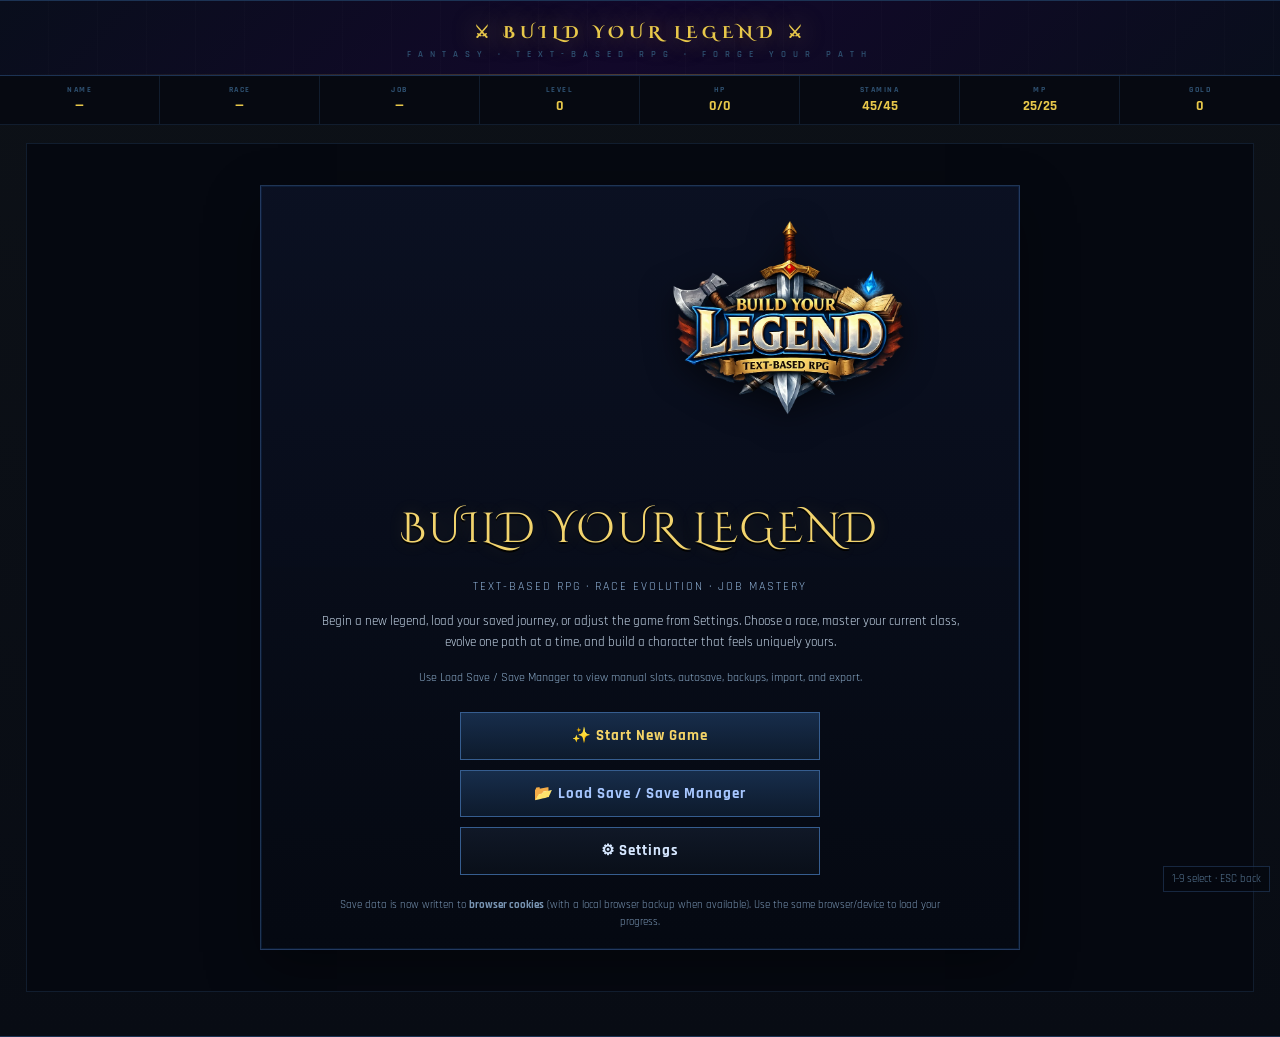
==== commit 320d1229: "Add files via upload" ====
--- a/index.html
+++ b/index.html
@@ -25041,7 +25041,1390 @@
 </script>
 
 
-<script src="v50_expansion.js"></script>
+<script>
+(function installBuildYourLegendV50(){
+  'use strict';
+
+  var VERSION = 'v0.50-systems-expansion';
+  var old = {
+    town_center: typeof town_center === 'function' ? town_center : null,
+    character_screen: typeof character_screen === 'function' ? character_screen : null,
+    shops: typeof shops === 'function' ? shops : null,
+    recruitment_hall: typeof recruitment_hall === 'function' ? recruitment_hall : null,
+    updates_screen: typeof updates_screen === 'function' ? updates_screen : null,
+    startBattle: typeof startBattle === 'function' ? startBattle : null,
+    updateBattlePanel: typeof updateBattlePanel === 'function' ? updateBattlePanel : null,
+    enemyTurn: typeof enemyTurn === 'function' ? enemyTurn : null,
+    winBattle: typeof winBattle === 'function' ? winBattle : null,
+    saveGame: typeof saveGame === 'function' ? saveGame : null,
+    loadGame: typeof loadGame === 'function' ? loadGame : null,
+    pick_race: typeof pick_race === 'function' ? pick_race : null,
+    physical_skill_shop: typeof physical_skill_shop === 'function' ? physical_skill_shop : null,
+    magic_spell_shop: typeof magic_spell_shop === 'function' ? magic_spell_shop : null,
+    skill_screen: typeof skill_screen === 'function' ? skill_screen : null,
+    map_screen: typeof map_screen === 'function' ? map_screen : null,
+    raid_map_screen: typeof raid_map_screen === 'function' ? raid_map_screen : null,
+    show_map: typeof show_map === 'function' ? show_map : null,
+    applyStats: typeof applyStats === 'function' ? applyStats : null,
+    updateStats: typeof updateStats === 'function' ? updateStats : null
+  };
+
+  function $(id){ return document.getElementById(id); }
+  function qsa(sel, root){ return Array.prototype.slice.call((root || document).querySelectorAll(sel)); }
+  function esc(x){ return String(x == null ? '' : x).replace(/[&<>"']/g, function(c){ return ({'&':'&amp;','<':'&lt;','>':'&gt;','"':'&quot;',"'":'&#39;'})[c]; }); }
+  function cap(s){ return String(s||'').replace(/[_-]/g,' ').replace(/\b\w/g, function(c){ return c.toUpperCase(); }); }
+  function slug(s){ return String(s||'').toLowerCase().replace(/[^a-z0-9]+/g,'_').replace(/^_|_$/g,''); }
+  function clamp(n,a,b){ return Math.max(a, Math.min(b, n)); }
+  function chance(p){ return Math.random() < p; }
+  function pick(arr){ return arr[Math.floor(Math.random() * arr.length)]; }
+  function isFn(fn){ return typeof fn === 'function'; }
+  function say(text, cls){ try { print(text, cls || 'narrator'); } catch(e){} }
+  function clear(){ try { clearOutput(); } catch(e){} }
+  function safeChoices(list){ try { showChoices(list); renameTownCenterText(); } catch(e){} }
+  function showCard(html){ if (!$('output')) return; var d = document.createElement('div'); d.className = 'v50-card'; d.innerHTML = html; $('output').appendChild(d); }
+
+  function addStyle(){
+    if ($('v50-style')) return;
+    var st = document.createElement('style');
+    st.id = 'v50-style';
+    st.textContent = `
+      .v50-card{border:1px solid #224062;background:linear-gradient(180deg,#071220,#050810);padding:10px 12px;margin:9px 0;line-height:1.55}
+      .v50-title{color:#e8c84a;font-size:14px;font-weight:900;letter-spacing:.6px}
+      .v50-sub{color:#8fb0cd;font-size:11px;margin-top:3px}
+      .v50-grid{display:grid;grid-template-columns:repeat(2,minmax(0,1fr));gap:8px;margin-top:8px}
+      .v50-mini{border:1px solid #18324c;background:#070d15;padding:8px;font-size:11px;color:#bdd0e4}
+      .v50-mini b,.v50-card b{color:#e8c84a}
+      .v50-row{display:flex;justify-content:space-between;gap:10px;padding:4px 0;border-top:1px solid #132334;font-size:11px;color:#bdd0e4}
+      .v50-row:first-child{border-top:0}
+      .v50-chip{display:inline-block;padding:2px 7px;margin:2px 5px 0 0;border:1px solid rgba(232,200,74,.28);background:rgba(232,200,74,.08);color:#e8c84a;font-size:10px}
+      .v50-chip.alt{border-color:rgba(114,201,255,.28);background:rgba(114,201,255,.08);color:#72c9ff}
+      .v50-bars{margin-top:6px}
+      .v50-bar{margin:6px 0}
+      .v50-barlabel{font-size:10px;color:#8fb0cd;margin-bottom:2px}
+      .v50-track{height:8px;border:1px solid #18324c;background:#05070c;overflow:hidden}
+      .v50-fill{height:100%;background:linear-gradient(90deg,#1f4d7a,#e8c84a)}
+      .v50-badge{display:inline-block;padding:2px 7px;margin:2px 4px 0 0;background:#0b1624;border:1px solid #193451;color:#89add2;font-size:10px}
+      .v50-intent{font-size:10px;color:#ffd166;margin-top:3px;line-height:1.35}
+      .v50-hub{display:grid;grid-template-columns:repeat(2,minmax(0,1fr));gap:8px;margin-top:8px}
+      .v50-hub button{white-space:pre-wrap}
+      @media(max-width:640px){.v50-grid,.v50-hub{grid-template-columns:1fr}}
+    `;
+    document.head.appendChild(st);
+  }
+
+  // ------------------------------------------------------------
+  // Data builders
+  // ------------------------------------------------------------
+  var DIFFICULTY_DATA = {
+    Story:{enemyHp:0.85, enemyAtk:0.85, rewards:0.9, desc:'Easier enemies and lighter map pressure.'},
+    Normal:{enemyHp:1, enemyAtk:1, rewards:1, desc:'Standard balance.'},
+    Hard:{enemyHp:1.15, enemyAtk:1.15, rewards:1.15, desc:'Tougher enemies and sharper scaling.'},
+    Legend:{enemyHp:1.28, enemyAtk:1.22, rewards:1.35, desc:'Hard fights with better rewards.'},
+    Roguelike:{enemyHp:1.2, enemyAtk:1.25, rewards:1.45, desc:'Harsh tower rules, stronger rewards, heavier attrition.'}
+  };
+
+  var TOWER_DATA = [
+    {id:'ember', name:'Ember Tower', level:'Lv. 1–20', theme:'Fire / Warriors', modifier:'Scorched Air', desc:'A beginner-friendly tower full of burning foes, sword trials, and smithing drops.', reward:'Fire materials · sword mastery · burn quests'},
+    {id:'tidal', name:'Tidal Tower', level:'Lv. 15–35', theme:'Water / Healing', modifier:'Rain', desc:'A wet tower of healers, spirits, and tide beasts. Good for staffs and healing mastery.', reward:'Water materials · healer gear · recovery items'},
+    {id:'storm', name:'Storm Tower', level:'Lv. 30–50', theme:'Wind / Lightning', modifier:'Mana Storm', desc:'Fast enemies, magic bursts, and airborne threats.', reward:'Lightning drops · wand mastery · speed gear'},
+    {id:'shadow', name:'Shadow Tower', level:'Lv. 45–65', theme:'Dark / Rogue', modifier:'Darkness', desc:'An assassin-heavy tower with curses, ambushes, and hidden routes.', reward:'Dark mats · dagger mastery · stealth rewards'},
+    {id:'celestial', name:'Celestial Tower', level:'Lv. 60–80', theme:'Holy / Barrier', modifier:'Sacred Ground', desc:'Holy guardians, barrier mages, and boss gauntlets.', reward:'Holy materials · shield/staff rewards · boss unlocks'},
+    {id:'world_crown', name:'World-Crown Spire', level:'Lv. 80–100', theme:'Mixed / Endgame', modifier:'World Flux', desc:'Late-game mixed-element tower with elite bosses and mythic loot.', reward:'World-Class drops · identity titles · ultimate unlocks'}
+  ];
+
+  var MAP_EVENTS = [
+    {id:'merchant', name:'Traveling Merchant', text:'A wandering merchant offers supplies and strange relics.'},
+    {id:'treasure', name:'Treasure Chest', text:'A chest rests in the shadows. It might contain gold, gear, or materials.'},
+    {id:'ambush', name:'Ambush', text:'Enemies spring from cover and force a quick battle.'},
+    {id:'shrine', name:'Shrine', text:'A shrine radiates power. You can pray for recovery or mastery growth.'},
+    {id:'recruit', name:'Wandering Recruit', text:'A potential ally offers to travel with you if you prove yourself.'},
+    {id:'weather', name:'Weather Shift', text:'The air changes suddenly, strengthening some techniques and weakening others.'},
+    {id:'secret', name:'Secret Path', text:'A hidden route offers a safer path or a stronger reward.'},
+    {id:'warning', name:'Boss Warning', text:'The area rumbles. A stronger enemy is close.'},
+    {id:'altar', name:'Cursed Altar', text:'Dark power flows from the altar. Risk and reward are both high.'},
+    {id:'master', name:'Training Master', text:'A seasoned warrior or mage offers temporary training.'},
+    {id:'library', name:'Ancient Library', text:'Old tomes grant insight into spell schools and legendary builds.'}
+  ];
+
+  var TITLE_POOL = [
+    {id:'slayer', name:'Slayer', cond:function(){ return (G.achievements && G.achievements.totalKills || 0) >= 25; }, bonus:'Small bonus vs bosses'},
+    {id:'scholar', name:'Scholar', cond:function(){ return totalSpellMastery() >= 12; }, bonus:'Small mana bonus'},
+    {id:'seeker', name:'Seeker', cond:function(){ return completedQuestCount() >= 3; }, bonus:'Small discovery bonus'},
+    {id:'veteran', name:'Veteran', cond:function(){ return (G.total_lv || 0) >= 20; }, bonus:'Small all-stat bonus'},
+    {id:'legend', name:'Legend', cond:function(){ return (G.total_lv || 0) >= 50; }, bonus:'Improved rewards'},
+    {id:'world_crowned', name:'World-Crowned', cond:function(){ return (G.tower_clears && G.tower_clears.world_crown || 0) >= 1; }, bonus:'Build identity aura'}
+  ];
+
+  function makePhysicalGroup(spec){
+    return [
+      {id:'v50_'+slug(spec.weapon)+'_1', name:spec.prefix+' Initiation', kind:'skill', rank:'Common', tier:10, resource:'stamina', cost:6, cooldown:1, weapon:[spec.weapon,'Universal'], school:null, group:spec.weapon, roles:spec.roles, description:'A basic '+spec.weapon.toLowerCase()+' technique that starts this weapon path.', tags:['Physical','Starter',spec.weapon], power:30},
+      {id:'v50_'+slug(spec.weapon)+'_2', name:spec.prefix+' Rush', kind:'skill', rank:'Common', tier:8, resource:'stamina', cost:10, cooldown:2, weapon:[spec.weapon,'Universal'], group:spec.weapon, roles:spec.roles, description:'A faster pressure skill for aggressive turns.', tags:['Physical','Burst',spec.weapon], power:42},
+      {id:'v50_'+slug(spec.weapon)+'_3', name:spec.prefix+' Crest Art', kind:'skill', rank:'Extra', tier:6, resource:'stamina', cost:15, cooldown:3, weapon:[spec.weapon,'Universal'], group:spec.weapon, roles:spec.roles, description:'A stronger signature art for skilled users.', tags:['Physical','Extra',spec.weapon], power:58},
+      {id:'v50_'+slug(spec.weapon)+'_4', name:spec.unique, kind:'skill', rank:'Unique', tier:3, resource:'stamina', cost:22, cooldown:4, weapon:[spec.weapon,'Universal'], group:spec.weapon, roles:spec.roles, description:'A rare technique with strict build requirements.', tags:['Physical','Unique',spec.weapon], power:82, requirements:[{type:'known',id:'v50_'+slug(spec.weapon)+'_3'},{type:'totalLevel',value:18}]},
+      {id:'v50_'+slug(spec.weapon)+'_5', name:spec.ultimate, kind:'skill', rank:'Ultimate', tier:1, resource:'stamina', cost:30, cooldown:5, weapon:[spec.weapon,'Universal'], group:spec.weapon, roles:spec.roles, description:'The ultimate expression of '+spec.weapon.toLowerCase()+' mastery.', tags:['Physical','Ultimate',spec.weapon], power:110, requirements:[{type:'known',id:'v50_'+slug(spec.weapon)+'_4'},{type:'totalLevel',value:35}]}
+    ];
+  }
+
+  function makeMagicGroup(spec){
+    return [
+      {id:'v50_'+slug(spec.school)+'_1', name:spec.prefix+' Spark', kind:'spell', rank:'Common', tier:10, resource:'mana', cost:7, cooldown:1, school:spec.school, magicWeapon:spec.magicWeapon, roles:spec.roles, description:'A starter '+spec.school.toLowerCase()+' spell.', tags:['Magic','Starter',spec.school], power:28},
+      {id:'v50_'+slug(spec.school)+'_2', name:spec.prefix+' Wave', kind:'spell', rank:'Common', tier:8, resource:'mana', cost:11, cooldown:2, school:spec.school, magicWeapon:spec.magicWeapon, roles:spec.roles, description:'A broader school spell with better scaling.', tags:['Magic','Burst',spec.school], power:42},
+      {id:'v50_'+slug(spec.school)+'_3', name:spec.prefix+' Sigil', kind:'spell', rank:'Extra', tier:6, resource:'mana', cost:16, cooldown:3, school:spec.school, magicWeapon:spec.magicWeapon, roles:spec.roles, description:'A specialized spell for dedicated casters.', tags:['Magic','Extra',spec.school], power:60},
+      {id:'v50_'+slug(spec.school)+'_4', name:spec.unique, kind:'spell', rank:'Unique', tier:3, resource:'mana', cost:24, cooldown:4, school:spec.school, magicWeapon:spec.magicWeapon, roles:spec.roles, description:'A rare spell with build requirements.', tags:['Magic','Unique',spec.school], power:86, requirements:[{type:'known',id:'v50_'+slug(spec.school)+'_3'},{type:'totalLevel',value:18}]},
+      {id:'v50_'+slug(spec.school)+'_5', name:spec.ultimate, kind:'spell', rank:'Ultimate', tier:1, resource:'mana', cost:34, cooldown:5, school:spec.school, magicWeapon:spec.magicWeapon, roles:spec.roles, description:'The ultimate spell of the '+spec.school.toLowerCase()+' school.', tags:['Magic','Ultimate',spec.school], power:118, requirements:[{type:'known',id:'v50_'+slug(spec.school)+'_4'},{type:'totalLevel',value:35}]}
+    ];
+  }
+
+  var NEW_PHYSICAL_ABILITIES = [].concat(
+    makePhysicalGroup({weapon:'Sword', prefix:'Blade', unique:'Kingsguard Severance', ultimate:'Worldsplitter Edge', roles:['warrior','knight','hybrid']}),
+    makePhysicalGroup({weapon:'Axe', prefix:'Waraxe', unique:'Bloodbreak Maul', ultimate:'Titan Rend Execution', roles:['warrior','berserker','hybrid']}),
+    makePhysicalGroup({weapon:'Spear', prefix:'Lancer', unique:'Skypierce Rotation', ultimate:'Heaven-Piercing Phalanx', roles:['warrior','knight','hybrid']}),
+    makePhysicalGroup({weapon:'Dagger', prefix:'Shadowfang', unique:'Phantom Step Art', ultimate:'Night-Crowned Assassination', roles:['rogue','hybrid']}),
+    makePhysicalGroup({weapon:'Bow', prefix:'Longshot', unique:'Stormfeather Volley', ultimate:'Starfall Arrow Dominion', roles:['archer','rogue','hybrid']}),
+    makePhysicalGroup({weapon:'Shield', prefix:'Bulwark', unique:'Guardian Wall Counter', ultimate:'World Bastion Protocol', roles:['knight','tank','hybrid']}),
+    makePhysicalGroup({weapon:'Staff', prefix:'Mystic Staff', unique:'Spellstaff Breaker', ultimate:'Grand Magus Orbit', roles:['mage','cleric','hybrid']}),
+    makePhysicalGroup({weapon:'Unarmed', prefix:'Iron Fist', unique:'Heavenstep Combo', ultimate:'Worldbreaker Martial Soul', roles:['monk','rogue','hybrid']}),
+    makePhysicalGroup({weapon:'Heavy Weapon', prefix:'Colossus', unique:'Siegebreak Overrun', ultimate:'Mountain-Crushing Finale', roles:['warrior','tank']}),
+    makePhysicalGroup({weapon:'Catalyst', prefix:'Focus Core', unique:'Arcflash Conductor', ultimate:'Cosmic Catalyst Surge', roles:['mage','hybrid']})
+  );
+
+  var NEW_MAGIC_ABILITIES = [].concat(
+    makeMagicGroup({school:'Fire', prefix:'Flame', unique:'World Flame Sigil', ultimate:'Phoenix Crown Apocalypse', magicWeapon:['Staff','Wand','Catalyst'], roles:['mage','cleric','hybrid']}),
+    makeMagicGroup({school:'Ice', prefix:'Frost', unique:'Absolute Zero Seal', ultimate:'Eternal Glacier Palace', magicWeapon:['Staff','Wand','Catalyst'], roles:['mage','hybrid']}),
+    makeMagicGroup({school:'Lightning', prefix:'Volt', unique:'Emperor Thunder Circuit', ultimate:'Storm Kingdom Descent', magicWeapon:['Staff','Wand','Catalyst'], roles:['mage','hybrid']}),
+    makeMagicGroup({school:'Earth', prefix:'Stone', unique:'Kingdom Bedrock Ward', ultimate:'World Pillar Genesis', magicWeapon:['Staff','Catalyst'], roles:['mage','cleric','hybrid']}),
+    makeMagicGroup({school:'Wind', prefix:'Gale', unique:'Phantom Tempest Step', ultimate:'Sky Dominion Hurricane', magicWeapon:['Staff','Wand'], roles:['mage','archer','hybrid']}),
+    makeMagicGroup({school:'Water', prefix:'Tide', unique:'Abyssal Fountain Rite', ultimate:'Ocean Throne Deluge', magicWeapon:['Staff','Wand'], roles:['mage','cleric','hybrid']}),
+    makeMagicGroup({school:'Holy', prefix:'Radiant', unique:'Saint Halo Decree', ultimate:'World Cathedral Miracle', magicWeapon:['Staff','Wand','Catalyst'], roles:['cleric','paladin','mage']}),
+    makeMagicGroup({school:'Dark', prefix:'Shade', unique:'Abyss Sovereign Mark', ultimate:'Night Emperor Cataclysm', magicWeapon:['Staff','Wand','Catalyst'], roles:['mage','rogue','hybrid']}),
+    makeMagicGroup({school:'Arcane', prefix:'Aether', unique:'Astral Code Archive', ultimate:'World Script Overwrite', magicWeapon:['Staff','Wand','Catalyst'], roles:['mage','hybrid']}),
+    makeMagicGroup({school:'Healing', prefix:'Mend', unique:'Grand Vital Liturgy', ultimate:'Legend Rebirth Canon', magicWeapon:['Staff','Wand','Catalyst'], roles:['cleric','mage','hybrid']})
+  );
+
+  var EXTRA_SCHOOLS = ['Barrier','Curse','Summoning'];
+
+  var INTRINSIC_ABILITIES = [
+    {id:'v50_intrinsic_primal_body', name:'Primal Body', kind:'skill', rank:'Intrinsic', tier:7, resource:'passive', cost:0, cooldown:0, tags:['Intrinsic','Passive'], description:'A racial body trait that boosts physical resilience.', passive:{hp:10, phy_def:2}},
+    {id:'v50_intrinsic_arcane_core', name:'Arcane Core', kind:'spell', rank:'Intrinsic', tier:7, resource:'passive', cost:0, cooldown:0, tags:['Intrinsic','Passive'], description:'A racial mana core that boosts spell performance.', passive:{max_mp:12, mag_atk:3}},
+    {id:'v50_intrinsic_hunter_instinct', name:'Hunter Instinct', kind:'skill', rank:'Intrinsic', tier:8, resource:'passive', cost:0, cooldown:0, tags:['Intrinsic','Passive'], description:'Sharpens initiative and pursuit.', passive:{agi:3, phy_atk:1}},
+    {id:'v50_intrinsic_holy_breath', name:'Holy Breath', kind:'spell', rank:'Intrinsic', tier:7, resource:'mana', cost:12, cooldown:3, school:'Holy', tags:['Intrinsic','Holy'], description:'A racial holy burst usable from the start.'},
+    {id:'v50_intrinsic_shadow_skin', name:'Shadow Skin', kind:'skill', rank:'Intrinsic', tier:7, resource:'passive', cost:0, cooldown:0, tags:['Intrinsic','Passive'], description:'Improves resistance and stealth.', passive:{resist:2, agi:2}},
+    {id:'v50_intrinsic_dragon_breath', name:'Dragon Breath', kind:'spell', rank:'Intrinsic', tier:6, resource:'mana', cost:16, cooldown:3, school:'Fire', tags:['Intrinsic','Fire'], description:'A racial cone of elemental force.'}
+  ];
+
+  var ALL_NEW_ABILITIES = NEW_PHYSICAL_ABILITIES.concat(NEW_MAGIC_ABILITIES).concat(INTRINSIC_ABILITIES);
+  window.BYL_V50_ABILITIES = ALL_NEW_ABILITIES;
+
+  var SETS = [
+    {id:'ember_knight', name:'Ember Knight Set', pieces:['Helm','Chest','Arms','Legs'], bonus:'Burn resistance + sword damage', source:'Ember Tower', build:'Warrior / Knight / Fire hybrid'},
+    {id:'tideseer', name:'Tideseer Set', pieces:['Circlet','Robe','Gloves','Boots'], bonus:'Healing boost + mana sustain', source:'Tidal Tower', build:'Cleric / Water / Healing'},
+    {id:'shadow_hunt', name:'Shadow Hunt Set', pieces:['Mask','Cloak','Bracers','Greaves'], bonus:'Agility + crit pressure', source:'Shadow Tower', build:'Rogue / Bow / Dagger'},
+    {id:'celestial_guard', name:'Celestial Guard Set', pieces:['Crown','Armor','Gauntlets','Sabatons'], bonus:'Barrier + holy defense', source:'Celestial Tower', build:'Holy Knight / Cleric'},
+    {id:'world_magus', name:'World Magus Set', pieces:['Diadem','Vestment','Sleeves','Shoes'], bonus:'Ultimate spell boost', source:'World-Crown Spire', build:'Endgame caster'}
+  ];
+
+  var QUEST_TEMPLATES = {
+    main:[
+      {id:'main_hub_open', name:'First Legend Step', goal:'Clear any Battle Tower floor.', reward:'120 gold · 1 title progress', type:'tower_floor', target:1},
+      {id:'main_identity', name:'Forge Your Identity', goal:'Unlock a build identity.', reward:'200 gold · title unlock', type:'build_identity', target:1}
+    ],
+    side:[
+      {id:'side_buy_skill', name:'Expand Your Arsenal', goal:'Learn 3 new skills or spells.', reward:'90 gold · ability progress', type:'known_abilities', target:3},
+      {id:'side_gear', name:'Armed Adventurer', goal:'Win 3 battles with a weapon equipped.', reward:'Iron Ore x3 · mastery xp', type:'battle_wins', target:3}
+    ],
+    daily:[
+      {id:'daily_battle', name:'Daily Battle Drill', goal:'Win 2 battles.', reward:'60 gold', type:'battle_wins', target:2},
+      {id:'daily_camp', name:'Daily Camp Routine', goal:'Use Camp once.', reward:'Meal ration', type:'camp_visit', target:1}
+    ],
+    race:[
+      {id:'race_master', name:'Bloodline Trial', goal:'Use your race path to shape your build.', reward:'Race unlock progress', type:'total_level', target:10}
+    ],
+    job:[
+      {id:'job_signature', name:'Signature Discipline', goal:'Reach weapon or spell mastery level 3.', reward:'Starter ability upgrade', type:'mastery_any', target:3}
+    ],
+    recruit:[
+      {id:'recruit_bond', name:'Battle Companionship', goal:'Raise a recruit bond to Trusted Companion.', reward:'Bond bonus', type:'recruit_bond', target:2}
+    ],
+    hunting:[
+      {id:'hunt_elite', name:'Elite Hunt', goal:'Defeat 5 tower enemies.', reward:'Material cache', type:'battle_wins', target:5}
+    ],
+    collection:[
+      {id:'collect_set', name:'Set Collector', goal:'Own 2 tracked set pieces.', reward:'Set info cache', type:'set_pieces', target:2}
+    ],
+    boss:[
+      {id:'boss_trial', name:'Boss Trial', goal:'Defeat 1 boss enemy.', reward:'Legend fragment', type:'boss_kills', target:1}
+    ],
+    secret:[
+      {id:'secret_path', name:'Hidden Route', goal:'Trigger a Secret Path or Ancient Library event.', reward:'Secret quest progress', type:'special_event', target:1}
+    ]
+  };
+
+  // ------------------------------------------------------------
+  // State defaults and helpers
+  // ------------------------------------------------------------
+  function ensureObj(obj, key, fallback){ if (obj[key] == null) obj[key] = fallback; return obj[key]; }
+
+  var _v50EnsuringState = false;
+  function ensureV50State(){
+    if (_v50EnsuringState) return;
+    _v50EnsuringState = true;
+    try {
+      if (typeof ensureGameCollections === 'function') ensureGameCollections();
+    ensureObj(G, 'save_meta', {}); G.save_meta.version = VERSION;
+    ensureObj(G, 'difficulty', 'Normal');
+    ensureObj(G, 'difficulty_selected', false);
+    ensureObj(G, 'quest_log', {});
+    ensureObj(G, 'quest_progress', {});
+    ensureObj(G, 'quest_completed', {});
+    ensureObj(G, 'weapon_mastery', {});
+    ensureObj(G, 'spell_mastery', {});
+    ensureObj(G, 'title_system', { unlocked: [], equipped: '' });
+    ensureObj(G, 'build_identity', 'Unformed Adventurer');
+    ensureObj(G, 'tower_clears', {});
+    ensureObj(G, 'tower_progress', {});
+    ensureObj(G, 'tower_run', null);
+    ensureObj(G, 'materials', {});
+    ensureObj(G, 'recruit_bonds', {});
+    ensureObj(G, 'set_collection', {});
+    ensureObj(G, 'encyclopedia_seen', {});
+    ensureObj(G, 'unlock_tracker_seen', {});
+    ensureObj(G, 'most_used_weapons', {});
+    ensureObj(G, 'most_used_schools', {});
+    ensureObj(G, 'most_used_skill_types', {});
+    ensureObj(G, 'last_battle_summary', {});
+    ensureObj(G, 'legend_flags', {});
+    ensureObj(G, 'camp_visits', 0);
+    ensureObj(G, 'crafting_stats', { forged:0, brewed:0 });
+    ensureObj(G, 'known_v50_abilities', true);
+    if (!Array.isArray(G.learned_abilities)) G.learned_abilities = [];
+    if (!Array.isArray(G.jobs)) G.jobs = [];
+    if (!Array.isArray(G.recruits)) G.recruits = [];
+
+    ['Sword','Axe','Spear','Dagger','Bow','Shield','Staff','Unarmed','Heavy Weapon','Wand','Catalyst'].forEach(function(k){ if (typeof G.weapon_mastery[k] !== 'number') G.weapon_mastery[k] = 0; });
+    ['Fire','Ice','Lightning','Earth','Wind','Water','Holy','Dark','Arcane','Healing','Barrier','Curse','Summoning'].forEach(function(k){ if (typeof G.spell_mastery[k] !== 'number') G.spell_mastery[k] = 0; });
+    SETS.forEach(function(s){ if (!G.set_collection[s.id]) G.set_collection[s.id] = { owned:0, pieces:[], completed:false }; });
+    Object.keys(QUEST_TEMPLATES).forEach(function(cat){ if (!G.quest_log[cat]) G.quest_log[cat] = {}; QUEST_TEMPLATES[cat].forEach(function(q){ if (!G.quest_log[cat][q.id]) G.quest_log[cat][q.id] = 'available'; if (typeof G.quest_progress[q.id] !== 'number') G.quest_progress[q.id] = 0; }); });
+    TITLE_POOL.forEach(function(t){ if (t.cond() && G.title_system.unlocked.indexOf(t.id) < 0) G.title_system.unlocked.push(t.id); });
+    ensureStarterAbilities();
+    } finally {
+      _v50EnsuringState = false;
+    }
+  }
+
+  function inferWeaponType(){
+    var w = G.weapon;
+    var blob = (w ? (w.name || '') + ' ' + (w.type || '') + ' ' + (w.slot || '') : '').toLowerCase();
+    if (/heavy|great|hammer|maul/.test(blob)) return 'Heavy Weapon';
+    if (/axe/.test(blob)) return 'Axe';
+    if (/spear|lance|halberd|pole/.test(blob)) return 'Spear';
+    if (/dagger|knife|kunai/.test(blob)) return 'Dagger';
+    if (/bow|arrow/.test(blob)) return 'Bow';
+    if (/shield/.test(blob)) return 'Shield';
+    if (/staff/.test(blob)) return 'Staff';
+    if (/wand/.test(blob)) return 'Wand';
+    if (/catalyst|focus|orb|talisman/.test(blob)) return 'Catalyst';
+    if (/sword|blade|katana/.test(blob)) return 'Sword';
+    return 'Unarmed';
+  }
+
+  function currentRaceName(){ return (typeof RACE_DATA !== 'undefined' && G.race_id && RACE_DATA[G.race_id]) ? RACE_DATA[G.race_id].name : 'Unknown'; }
+  function currentJobNames(){ return (G.jobs || []).map(function(j){ return (typeof JOB_DATA !== 'undefined' && JOB_DATA[j.id]) ? JOB_DATA[j.id].name : ('Job '+j.id); }); }
+  function currentMainJob(){ var arr = G.jobs || []; if (!arr.length || typeof JOB_DATA === 'undefined') return 'Adventurer'; var j = arr.slice().sort(function(a,b){ return (b.lv||0) - (a.lv||0); })[0]; return JOB_DATA[j.id] ? JOB_DATA[j.id].name : 'Adventurer'; }
+
+  function inferRole(){
+    var text = currentJobNames().join(' ').toLowerCase();
+    if (/cleric|priest|saint|miko|healer|oracle/.test(text)) return 'Support';
+    if (/mage|wizard|sorcerer|witch|warlock|necromancer/.test(text)) return 'Caster';
+    if (/rogue|thief|assassin|ninja|scout/.test(text)) return 'Rogue';
+    if (/knight|paladin|guardian|templar|tank/.test(text)) return 'Tank';
+    if (/archer|hunter|ranger|sniper|gunner/.test(text)) return 'Ranged';
+    if (/monk|martial/.test(text)) return 'Martial';
+    return 'Warrior';
+  }
+
+  function getRaceIdentity(){
+    var race = currentRaceName();
+    var blob = race.toLowerCase();
+    if (/dragon/.test(blob)) return { passive:'Dragon Scales (+DEF, +RES)', active:'Dragon Breath', evo:'Ancient drake evolution line', weakness:'Slower stamina recovery', unlock:'Reach high level and clear boss quests' };
+    if (/elf|fairy|spirit/.test(blob)) return { passive:'Arcane Sight (+MAG, +SPECIAL)', active:'Arcane Core', evo:'Highborn mana evolution', weakness:'Lower HP', unlock:'Study spell schools and clear magic quests' };
+    if (/demon|oni|devil/.test(blob)) return { passive:'Hellfire Affinity (+MAG, +ATK)', active:'Shadow Skin', evo:'Demonic ascension', weakness:'Holy vulnerability theme', unlock:'Dark quest chain and boss clears' };
+    if (/beast|wolf|fox|cat|harpy|chimera|mink/.test(blob)) return { passive:'Predator Instinct (+AGI)', active:'Hunter Instinct', evo:'Alpha or mythic beast route', weakness:'Lower magic efficiency', unlock:'Hunting quest chain' };
+    if (/undead|vampire|skeleton|zombie|ghost|wraith/.test(blob)) return { passive:'Deathless Frame (+HP, +RES)', active:'Shadow Skin', evo:'Deathlord or lich route', weakness:'Holy weakness theme', unlock:'Dark tower progression' };
+    return { passive:'Balanced Lineage', active:'Primal Body', evo:'Race evolution through level milestones', weakness:'No extreme specialization', unlock:'Follow race quest and class path' };
+  }
+
+  function inferStarterAbilityIds(){
+    var starters = [];
+    var jobText = currentJobNames().join(' ').toLowerCase();
+    if (/mage|wizard|sorcerer|witch|warlock/.test(jobText)) starters.push('v50_arcane_1');
+    if (/cleric|priest|saint|miko|healer/.test(jobText)) starters.push('v50_healing_1');
+    if (/knight|guardian|paladin|tank/.test(jobText)) starters.push('v50_shield_1');
+    if (/rogue|assassin|thief|ninja|scout/.test(jobText)) starters.push('v50_dagger_1');
+    if (/archer|hunter|ranger|sniper/.test(jobText)) starters.push('v50_bow_1');
+    if (/monk|martial|brawler/.test(jobText)) starters.push('v50_unarmed_1');
+    if (/lancer|spearman|dragoon/.test(jobText)) starters.push('v50_spear_1');
+    if (/warrior|fighter|soldier|samurai/.test(jobText)) starters.push('v50_sword_1');
+    if (!starters.length) starters.push('v50_sword_1');
+
+    var raceBlob = currentRaceName().toLowerCase();
+    if (/dragon/.test(raceBlob)) starters.push('v50_intrinsic_dragon_breath');
+    else if (/elf|fairy|spirit/.test(raceBlob)) starters.push('v50_intrinsic_arcane_core');
+    else if (/demon|undead/.test(raceBlob)) starters.push('v50_intrinsic_shadow_skin');
+    else if (/beast|wolf|fox|cat|chimera/.test(raceBlob)) starters.push('v50_intrinsic_hunter_instinct');
+    else starters.push('v50_intrinsic_primal_body');
+    return starters;
+  }
+
+  function ensureStarterAbilities(){
+    inferStarterAbilityIds().forEach(function(id){ if (G.learned_abilities.indexOf(id) < 0) G.learned_abilities.push(id); });
+  }
+
+  function allKnownAbilities(){
+    var base = Array.isArray(window.BYL_ABILITIES_V26) ? window.BYL_ABILITIES_V26.slice() : [];
+    var combo = base.concat(ALL_NEW_ABILITIES);
+    var map = {};
+    combo.forEach(function(a){ map[a.id] = a; });
+    return { list: Object.keys(map).map(function(k){ return map[k]; }), map: map };
+  }
+
+  function abilityById(id){ var pack = allKnownAbilities(); return pack.map[id] || null; }
+  function knownAbilityObjects(){ return G.learned_abilities.map(abilityById).filter(Boolean); }
+  function knownByType(type){ return knownAbilityObjects().filter(function(a){ return a.kind === type; }); }
+
+  function abilityReqMet(req){
+    if (!req) return true;
+    if (req.type === 'known') return G.learned_abilities.indexOf(req.id) >= 0;
+    if (req.type === 'totalLevel') return (G.total_lv || 0) >= req.value;
+    return false;
+  }
+  function abilityUnlocked(a){ return !a.requirements || a.requirements.every(abilityReqMet); }
+  function learnAbility(id){ if (G.learned_abilities.indexOf(id) < 0) G.learned_abilities.push(id); }
+
+  function totalSpellMastery(){ return Object.keys(G.spell_mastery || {}).reduce(function(s,k){ return s + (G.spell_mastery[k] || 0); }, 0); }
+  function completedQuestCount(){ return Object.keys(G.quest_completed || {}).filter(function(k){ return G.quest_completed[k]; }).length; }
+
+  function refreshBuildIdentity(){
+    var strongest = [
+      ['STR/ATK', G.phy_atk || 0],
+      ['DEF', G.phy_def || 0],
+      ['AGI', G.agi || 0],
+      ['MAG', G.mag_atk || 0],
+      ['RES', G.resist || 0],
+      ['SPECIAL', G.special || 0]
+    ].sort(function(a,b){ return b[1]-a[1]; });
+    var role = inferRole();
+    var weapon = inferWeaponType();
+    var bestSchool = Object.keys(G.spell_mastery || {}).sort(function(a,b){ return (G.spell_mastery[b]||0) - (G.spell_mastery[a]||0); })[0] || 'Arcane';
+    var label = 'Adventurer';
+    if (role === 'Tank' && /Sword|Shield/.test(weapon)) label = 'Sword Guardian';
+    else if (role === 'Caster' && bestSchool === 'Fire') label = 'Fire Mage';
+    else if (role === 'Rogue' && /Dagger|Bow/.test(weapon)) label = 'Shadow Rogue';
+    else if (role === 'Tank' && bestSchool === 'Holy') label = 'Holy Knight';
+    else if (role === 'Warrior' && /Axe|Heavy Weapon/.test(weapon) && /dragon/i.test(currentRaceName())) label = 'Dragon Berserker';
+    else if (role === 'Ranged' && bestSchool === 'Arcane') label = 'Arcane Archer';
+    else if (bestSchool === 'Dark') label = 'Blood Reaver';
+    else if (role === 'Support' && bestSchool === 'Lightning') label = 'Storm Cleric';
+    else label = role + ' ' + weapon;
+    G.build_identity = label;
+    G.legend_flags.build_identity = true;
+    TITLE_POOL.forEach(function(t){ if (t.cond() && G.title_system.unlocked.indexOf(t.id) < 0) G.title_system.unlocked.push(t.id); });
+  }
+
+  // ------------------------------------------------------------
+  // Text replacement / hooks
+  // ------------------------------------------------------------
+  function renameTownCenterText(root){
+    root = root || document;
+    qsa('button, p, div, span, h1, h2, h3, h4, h5, h6', root).forEach(function(el){
+      if (el.children.length) return;
+      if (!el.textContent) return;
+      el.textContent = el.textContent.replace(/Town Center/g, 'Hub World');
+    });
+  }
+
+  function afterScreen(){ setTimeout(function(){ renameTownCenterText(); }, 0); }
+
+  // ------------------------------------------------------------
+  // Difficulty selection
+  // ------------------------------------------------------------
+  function difficulty_select_screen(next){
+    ensureV50State();
+    clear();
+    say('— SELECT DIFFICULTY —', 'highlight');
+    say('Choose your starting difficulty. You can still view it later from Character Status.', 'narrator');
+    showCard('<div class="v50-title">Difficulty Settings</div><div class="v50-sub">Story is easier, Legend is richer, Roguelike is harsher.</div>');
+    safeChoices(Object.keys(DIFFICULTY_DATA).map(function(key){
+      return [key + ' — ' + DIFFICULTY_DATA[key].desc, function(){ G.difficulty = key; G.difficulty_selected = true; if (isFn(next)) next(); else if (old.pick_race) old.pick_race(); }];
+    }).concat([[ '← Main Menu', function(){ if (typeof main_menu === 'function') main_menu(); } ]]));
+  }
+
+  // ------------------------------------------------------------
+  // Hub World and main screens
+  // ------------------------------------------------------------
+  function hub_world_screen(){
+    ensureV50State();
+    clear();
+    refreshBuildIdentity();
+    say('— HUB WORLD —', 'highlight');
+    say('This is the new central travel and progression hub. From here, you can enter Battle Towers, take quests, camp, craft, and review your build.', 'narrator');
+    var rid = getRaceIdentity();
+    showCard(
+      '<div class="v50-title">'+esc((G.title_system.equipped ? ('['+getTitleName(G.title_system.equipped)+'] ') : '') + (G.name || 'Unnamed Hero'))+'</div>'+
+      '<div class="v50-sub">Build Identity: <b>'+esc(G.build_identity)+'</b> · Difficulty: <b>'+esc(G.difficulty)+'</b> · Race: <b>'+esc(currentRaceName())+'</b> · Main Job: <b>'+esc(currentMainJob())+'</b></div>'+
+      '<div class="v50-grid">'+
+        '<div class="v50-mini"><b>Race Passive</b><br>'+esc(rid.passive)+'</div>'+
+        '<div class="v50-mini"><b>Intrinsic Active</b><br>'+esc(rid.active)+'</div>'+
+        '<div class="v50-mini"><b>Evolution Bonus</b><br>'+esc(rid.evo)+'</div>'+
+        '<div class="v50-mini"><b>Weakness / Limitation</b><br>'+esc(rid.weakness)+'</div>'+
+      '</div>'
+    );
+    safeChoices([
+      ['🗼 Battle Towers', battle_towers_screen],
+      ['📜 Quest Board', quest_board_screen],
+      ['📊 Character Status', character_status_v50],
+      ['🛒 Shops', function(){ if (old.shops) old.shops(); else hub_world_screen(); afterScreen(); }],
+      ['🤝 Recruitment Hall', function(){ if (old.recruitment_hall) old.recruitment_hall(); else hub_world_screen(); afterScreen(); }],
+      ['🏕 Camp', camp_screen],
+      ['⚒ Crafting / Forge', crafting_hub_screen],
+      ['🧰 Equipment', function(){ if (typeof equipment_screen === 'function') equipment_screen(); else hub_world_screen(); afterScreen(); }],
+      ['🧩 Set Collection', set_collection_screen],
+      ['🧠 Build Summary', build_summary_screen],
+      ['🔓 Unlock Tracker', unlock_tracker_screen],
+      ['📘 Encyclopedia', encyclopedia_screen],
+      ['💾 Save / Load Manager', function(){ if (typeof save_load_manager_screen === 'function') save_load_manager_screen(); else hub_world_screen(); afterScreen(); }],
+      ['📝 Updates', function(){ if (old.updates_screen) old.updates_screen(); else hub_world_screen(); afterScreen(); }]
+    ]);
+  }
+
+  function battle_towers_screen(){
+    ensureV50State();
+    clear();
+    say('— BATTLE TOWERS —', 'highlight');
+    say('Battle Towers replace the old world-map flow with roguelike combat paths.', 'narrator');
+    TOWER_DATA.forEach(function(t){
+      showCard('<div class="v50-title">'+esc(t.name)+'</div><div class="v50-sub">'+esc(t.level)+' · '+esc(t.theme)+' · Modifier: <b>'+esc(t.modifier)+'</b></div><div class="v50-mini" style="margin-top:8px"><b>Description</b><br>'+esc(t.desc)+'</div><div class="v50-mini" style="margin-top:8px"><b>Rewards</b><br>'+esc(t.reward)+'</div>');
+    });
+    safeChoices(TOWER_DATA.map(function(t){ return ['Enter '+t.name, function(){ startTowerRun(t.id); }]; }).concat([[ '← Hub World', hub_world_screen ]]));
+  }
+
+  function startTowerRun(id){
+    ensureV50State();
+    var tower = TOWER_DATA.find(function(t){ return t.id === id; }) || TOWER_DATA[0];
+    G.tower_run = { id:id, floor:1, battlesWon:0, eventsSeen:0, rewards:0 };
+    clear();
+    say('You enter '+tower.name+'. The run begins.', 'highlight');
+    say('Roguelike rules: progression is floor-based and each floor can bring battles, events, or bosses.', 'narrator');
+    safeChoices([
+      ['Begin Floor 1', function(){ enterTowerFloor(); }],
+      ['Leave Tower', function(){ G.tower_run = null; hub_world_screen(); }]
+    ]);
+  }
+
+  function towerCurrent(){ return G.tower_run ? TOWER_DATA.find(function(t){ return t.id === G.tower_run.id; }) : null; }
+
+  function enterTowerFloor(){
+    ensureV50State();
+    if (!G.tower_run) return battle_towers_screen();
+    var tower = towerCurrent();
+    clear();
+    say('— '+tower.name.toUpperCase()+' · FLOOR '+G.tower_run.floor+' —', 'highlight');
+    if (G.tower_run.floor % 5 === 0) {
+      say('A boss presence can be felt ahead.', 'danger');
+      startTowerBattle(true);
+      return;
+    }
+    if (G.tower_run.floor % 3 === 0 && chance(0.55)) {
+      var evt = pick(MAP_EVENTS);
+      handleMapEvent(evt);
+      return;
+    }
+    startTowerBattle(false);
+  }
+
+  function handleMapEvent(evt){
+    ensureV50State();
+    clear();
+    say('— MAP EVENT —', 'highlight');
+    say(evt.name + ': ' + evt.text, 'narrator');
+    G.tower_run.eventsSeen++;
+    if (evt.id === 'merchant') {
+      G.gold += 40;
+      say('You trade and gain 40 gold.', 'success');
+      safeChoices([['Continue', function(){ G.tower_run.floor++; enterTowerFloor(); }], ['Return to Hub World', leaveTowerRun]]);
+      return;
+    }
+    if (evt.id === 'treasure') {
+      grantMaterials(['Iron Ore','Mana Crystal','Beast Hide'], 2);
+      G.gold += 30;
+      say('The chest grants gold and materials.', 'success');
+      safeChoices([['Continue', function(){ G.tower_run.floor++; enterTowerFloor(); }], ['Return to Hub World', leaveTowerRun]]);
+      return;
+    }
+    if (evt.id === 'shrine') {
+      G.hp = G.max_hp; G.mp = G.max_mp; if (typeof G.max_stamina === 'number') G.stamina = G.max_stamina;
+      say('The shrine restores your HP, Mana, and Stamina.', 'success');
+      safeChoices([['Continue', function(){ G.tower_run.floor++; enterTowerFloor(); }], ['Return to Hub World', leaveTowerRun]]);
+      return;
+    }
+    if (evt.id === 'master') {
+      var wt = inferWeaponType(); G.weapon_mastery[wt] = (G.weapon_mastery[wt] || 0) + 1;
+      say('Training raises '+wt+' mastery.', 'success');
+      safeChoices([['Continue', function(){ G.tower_run.floor++; enterTowerFloor(); }], ['Return to Hub World', leaveTowerRun]]);
+      return;
+    }
+    if (evt.id === 'library') {
+      var school = pick(['Fire','Ice','Lightning','Arcane','Healing','Dark']);
+      G.spell_mastery[school] = (G.spell_mastery[school] || 0) + 1;
+      G.quest_progress.secret_path = (G.quest_progress.secret_path || 0) + 1;
+      say('Ancient texts deepen your '+school+' school mastery.', 'success');
+      safeChoices([['Continue', function(){ G.tower_run.floor++; enterTowerFloor(); }], ['Return to Hub World', leaveTowerRun]]);
+      return;
+    }
+    if (evt.id === 'ambush') {
+      say('The event turns into a sudden battle!', 'danger');
+      startTowerBattle(false);
+      return;
+    }
+    if (evt.id === 'recruit') {
+      if (Array.isArray(G.recruits) && G.recruits.length) {
+        var r = G.recruits[0]; G.recruit_bonds[r] = (G.recruit_bonds[r] || 0) + 1;
+        say('A recruit interaction strengthens a bond.', 'success');
+      } else {
+        G.gold += 20; say('No recruit is with you, so you gain scouting information instead.', 'narrator');
+      }
+      safeChoices([['Continue', function(){ G.tower_run.floor++; enterTowerFloor(); }], ['Return to Hub World', leaveTowerRun]]);
+      return;
+    }
+    // default: special path / warning / altar / weather
+    if (evt.id === 'altar') { G.gold += 70; G.hp = Math.max(1, G.hp - Math.floor(G.max_hp * 0.15)); say('You sacrifice health for a reward cache.', 'danger'); }
+    if (evt.id === 'warning') say('A boss waits deeper within.', 'danger');
+    if (evt.id === 'weather') say('The next battle will carry a field modifier.', 'narrator');
+    if (evt.id === 'secret') { G.quest_progress.secret_path = (G.quest_progress.secret_path || 0) + 1; say('You uncover a hidden route.', 'success'); }
+    safeChoices([['Continue', function(){ G.tower_run.floor++; enterTowerFloor(); }], ['Return to Hub World', leaveTowerRun]]);
+  }
+
+  function buildTowerEnemy(floor, boss){
+    var tower = towerCurrent() || TOWER_DATA[0];
+    var baseLv = Math.max(1, floor * 2 + (boss ? 6 : 0));
+    var hp = Math.floor(60 + floor * 14 + (boss ? 90 : 0));
+    var atk = Math.floor(12 + floor * 3 + (boss ? 10 : 0));
+    var namesByTower = {
+      ember:['Ashhound','Flame Raider','Forge Sentinel','Ember Drake'],
+      tidal:['Mist Spirit','Tide Guardian','Shell Knight','River Wisp'],
+      storm:['Volt Harrier','Sky Rogue','Tempest Mage','Thunder Beast'],
+      shadow:['Night Stalker','Curse Knife','Shade Beast','Eclipse Watcher'],
+      celestial:['Halo Guard','Barrier Saint','Sunblade Warden','Sacred Beast'],
+      world_crown:['World Judge','Mythic Ravager','Crown Warden','Apex Horror']
+    };
+    var nm = pick(namesByTower[tower.id] || namesByTower.ember);
+    return {
+      name:(boss ? ('Boss ' + nm) : nm),
+      emoji: boss ? '👑' : '👹',
+      hp: hp,
+      atk: atk,
+      exp: Math.floor(28 + floor * 9 + (boss ? 55 : 0)),
+      gold: Math.floor(20 + floor * 7 + (boss ? 45 : 0)),
+      isBoss: boss,
+      lore: boss ? 'A powerful tower boss with layered mechanics.' : 'A tower enemy formed by the floor\'s theme.',
+      moves:[
+        {name:'Strike', status:null},
+        {name:'Charged Blow', status:null},
+        {name: boss ? 'Phase Skill' : 'Pressure Skill', status: chance(0.4) ? 'burn' : null, statusChance:0.22}
+      ]
+    };
+  }
+
+  function startTowerBattle(isBoss){
+    ensureV50State();
+    var floor = G.tower_run.floor;
+    var enemies = isBoss ? [buildTowerEnemy(floor, true)] : [buildTowerEnemy(floor, false)];
+    if (!isBoss && floor % 2 === 0) enemies.push(buildTowerEnemy(floor, false));
+    _lastZone = tower_post_battle_screen;
+    old.startBattle ? old.startBattle(enemies) : startBattle(enemies);
+  }
+
+  function tower_post_battle_screen(){
+    ensureV50State();
+    if (!G.tower_run) return battle_towers_screen();
+    clear();
+    var tower = towerCurrent();
+    say('— TOWER PROGRESSION —', 'highlight');
+    say('You stand between floors in '+tower.name+'.', 'narrator');
+    safeChoices([
+      ['Continue Deeper', function(){ G.tower_run.floor++; enterTowerFloor(); }],
+      ['Open Camp', camp_screen],
+      ['Leave Tower', leaveTowerRun]
+    ]);
+  }
+
+  function leaveTowerRun(){ G.tower_run = null; hub_world_screen(); }
+
+  function quest_board_screen(){
+    ensureV50State();
+    clear();
+    say('— QUEST BOARD —', 'highlight');
+    say('Choose a quest category. Quests provide clear goals and progression rewards.', 'narrator');
+    safeChoices(Object.keys(QUEST_TEMPLATES).map(function(cat){ return [cap(cat)+' Quests', function(){ quest_category_screen(cat); }]; }).concat([[ '← Hub World', hub_world_screen ]]));
+  }
+
+  function quest_category_screen(cat){
+    ensureV50State();
+    clear();
+    say('— '+cap(cat).toUpperCase()+' QUESTS —', 'highlight');
+    QUEST_TEMPLATES[cat].forEach(function(q){
+      var prog = G.quest_progress[q.id] || 0;
+      var status = G.quest_completed[q.id] ? 'Completed' : (G.quest_log[cat][q.id] || 'available');
+      var pct = Math.min(100, Math.round((prog / q.target) * 100));
+      showCard('<div class="v50-title">'+esc(q.name)+'</div><div class="v50-sub">'+esc(q.goal)+' · Reward: <b>'+esc(q.reward)+'</b></div><div class="v50-bars"><div class="v50-bar"><div class="v50-barlabel">Progress: '+prog+' / '+q.target+' · '+status+'</div><div class="v50-track"><div class="v50-fill" style="width:'+pct+'%"></div></div></div></div>');
+    });
+    safeChoices(QUEST_TEMPLATES[cat].map(function(q){
+      return [ (G.quest_completed[q.id] ? '✓ ' : '') + q.name, function(){ claimOrTrackQuest(cat, q); } ];
+    }).concat([[ '← Quest Board', quest_board_screen ]]));
+  }
+
+  function claimOrTrackQuest(cat, q){
+    ensureV50State();
+    var prog = G.quest_progress[q.id] || 0;
+    if (!G.quest_completed[q.id] && prog >= q.target) {
+      G.quest_completed[q.id] = true;
+      G.gold += 75;
+      say('Quest completed: '+q.name+'! Rewards granted.', 'success');
+      if (q.type === 'boss_kills') grantMaterials(['Legend Fragment'], 1);
+      if (q.type === 'mastery_any') grantRandomAbilityUpgrade();
+      if (q.id === 'main_identity') refreshBuildIdentity();
+    } else {
+      say('Quest tracked: '+q.name+'.', 'narrator');
+    }
+    quest_category_screen(cat);
+  }
+
+  function camp_screen(){
+    ensureV50State();
+    clear();
+    say('— CAMP —', 'highlight');
+    say('Camp is separate from the Inn and supports recovery, bonding, and preparation.', 'narrator');
+    showCard('<div class="v50-title">Camp Actions</div><div class="v50-grid"><div class="v50-mini"><b>Resting</b><br>Recover HP, Mana, and Stamina.</div><div class="v50-mini"><b>Recruits</b><br>Talk to recruits and raise bond levels.</div><div class="v50-mini"><b>Cooking</b><br>Gain temporary buffs from meals.</div><div class="v50-mini"><b>Training / Study</b><br>Practice weapon and spell mastery.</div></div>');
+    safeChoices([
+      ['🛌 Rest', function(){ G.hp = G.max_hp; G.mp = G.max_mp; if (typeof G.max_stamina === 'number') G.stamina = G.max_stamina; G.camp_visits++; G.quest_progress.daily_camp = 1; say('You rest and recover fully.', 'success'); camp_screen(); }],
+      ['💬 Talk to Recruits', recruit_bond_screen],
+      ['🍲 Cook Meal', cook_meal_screen],
+      ['⚔ Train Weapon Mastery', train_weapon_mastery_screen],
+      ['📚 Study Spell Mastery', study_spell_mastery_screen],
+      ['📘 Review Codex', encyclopedia_screen],
+      ['🗺 Prepare Next Map', function(){ if (G.tower_run) tower_post_battle_screen(); else battle_towers_screen(); }],
+      ['← Hub World', hub_world_screen]
+    ]);
+  }
+
+  function recruitBondLabel(v){ if (v >= 5) return 'Legend Companion'; if (v >= 4) return 'Oathbound'; if (v >= 3) return 'Battle Partner'; if (v >= 2) return 'Trusted Companion'; return 'Ally'; }
+  function recruit_bond_screen(){
+    ensureV50State();
+    clear();
+    say('— RECRUIT BONDS —', 'highlight');
+    if (!G.recruits.length) { say('No recruits hired yet. Visit the Recruitment Hall first.', 'narrator'); return safeChoices([[ '← Camp', camp_screen ], ['← Hub World', hub_world_screen ]]); }
+    G.recruits.forEach(function(id){
+      var name = (typeof getRecruit === 'function' && getRecruit(id)) ? getRecruit(id).name : ('Recruit '+id);
+      var bond = G.recruit_bonds[id] || 1;
+      showCard('<div class="v50-title">'+esc(name)+'</div><div class="v50-sub">Bond Level: <b>'+bond+'</b> · Rank: <b>'+recruitBondLabel(bond)+'</b></div><div class="v50-mini" style="margin-top:8px"><b>Unlocks</b><br>Personal quests · stronger assists · passive bonuses · story scenes</div>');
+    });
+    var choices = G.recruits.map(function(id){
+      var name = (typeof getRecruit === 'function' && getRecruit(id)) ? getRecruit(id).name : ('Recruit '+id);
+      return ['Talk with '+name, function(){ G.recruit_bonds[id] = (G.recruit_bonds[id] || 1) + 1; G.quest_progress.recruit_bond = Math.max(G.quest_progress.recruit_bond || 0, G.recruit_bonds[id]); say(name+' bond increased to '+recruitBondLabel(G.recruit_bonds[id])+'.', 'success'); recruit_bond_screen(); }];
+    });
+    safeChoices(choices.concat([[ '← Camp', camp_screen ]]));
+  }
+
+  function cook_meal_screen(){
+    ensureV50State();
+    clear();
+    say('— CAMP COOKING —', 'highlight');
+    say('Meals give temporary prep buffs before the next push.', 'narrator');
+    safeChoices([
+      ['Hearty Stew (+HP focus)', function(){ G.hp = Math.min(G.max_hp, G.hp + Math.floor(G.max_hp * 0.2)); say('You eat a hearty stew and feel tougher.', 'success'); camp_screen(); }],
+      ['Mana Tea (+Mana focus)', function(){ G.mp = Math.min(G.max_mp, G.mp + Math.floor(G.max_mp * 0.25)); say('Mana flows more smoothly after the tea.', 'success'); camp_screen(); }],
+      ['Runner Meal (+Stamina focus)', function(){ if (typeof G.max_stamina === 'number') G.stamina = Math.min(G.max_stamina, (G.stamina || 0) + Math.floor(G.max_stamina * 0.3)); say('Your body feels lighter and faster.', 'success'); camp_screen(); }],
+      ['← Camp', camp_screen]
+    ]);
+  }
+
+  function train_weapon_mastery_screen(){
+    ensureV50State();
+    clear();
+    say('— WEAPON TRAINING —', 'highlight');
+    ['Sword','Axe','Spear','Dagger','Bow','Shield','Staff','Unarmed','Heavy Weapon','Wand','Catalyst'].forEach(function(w){ showCard('<div class="v50-row"><span>'+esc(w)+'</span><span>Mastery Lv. '+(G.weapon_mastery[w] || 0)+'</span></div>'); });
+    safeChoices(['Sword','Axe','Spear','Dagger','Bow','Shield','Staff','Unarmed','Heavy Weapon','Wand','Catalyst'].map(function(w){ return ['Train '+w, function(){ G.weapon_mastery[w] = (G.weapon_mastery[w] || 0) + 1; G.quest_progress.job_signature = Math.max(G.quest_progress.job_signature || 0, G.weapon_mastery[w]); say(w+' mastery increased.', 'success'); train_weapon_mastery_screen(); }]; }).concat([[ '← Camp', camp_screen ]]));
+  }
+
+  function study_spell_mastery_screen(){
+    ensureV50State();
+    clear();
+    say('— SPELL SCHOOL STUDY —', 'highlight');
+    ['Fire','Ice','Lightning','Earth','Wind','Water','Holy','Dark','Arcane','Healing','Barrier','Curse','Summoning'].forEach(function(s){ showCard('<div class="v50-row"><span>'+esc(s)+'</span><span>Mastery Lv. '+(G.spell_mastery[s] || 0)+'</span></div>'); });
+    safeChoices(['Fire','Ice','Lightning','Earth','Wind','Water','Holy','Dark','Arcane','Healing','Barrier','Curse','Summoning'].map(function(s){ return ['Study '+s, function(){ G.spell_mastery[s] = (G.spell_mastery[s] || 0) + 1; G.quest_progress.job_signature = Math.max(G.quest_progress.job_signature || 0, G.spell_mastery[s]); say(s+' mastery increased.', 'success'); study_spell_mastery_screen(); }]; }).concat([[ '← Camp', camp_screen ]]));
+  }
+
+  function crafting_hub_screen(){
+    ensureV50State();
+    clear();
+    say('— CRAFTING & FORGING —', 'highlight');
+    say('Blacksmithing and Alchemy have been expanded into broader crafting systems.', 'narrator');
+    showMaterialsCard();
+    safeChoices([
+      ['⚒ Blacksmith Forge', blacksmith_crafting_screen],
+      ['🧪 Alchemy Lab', alchemy_crafting_screen],
+      ['← Hub World', hub_world_screen]
+    ]);
+  }
+
+  function showMaterialsCard(){
+    var names = Object.keys(G.materials || {});
+    showCard('<div class="v50-title">Materials</div><div class="v50-sub">Enemy and map rewards are tracked here.</div><div class="v50-grid">'+(names.length ? names.map(function(k){ return '<div class="v50-mini"><b>'+esc(k)+'</b><br>x'+(G.materials[k]||0)+'</div>'; }).join('') : '<div class="v50-mini"><b>No materials yet.</b><br>Battle Towers, bosses, and map events drop materials.</div>')+'</div>');
+  }
+
+  function blacksmith_crafting_screen(){
+    ensureV50State();
+    clear();
+    say('— BLACKSMITH FORGE —', 'highlight');
+    showMaterialsCard();
+    var current = G.weapon ? (G.weapon.name || 'Equipped Weapon') : 'No Weapon Equipped';
+    showCard('<div class="v50-title">Forge Options</div><div class="v50-grid"><div class="v50-mini"><b>Upgrade Weapon</b><br>Add attack power to your currently equipped weapon.</div><div class="v50-mini"><b>Add Rune Slot</b><br>Track rune potential on weapons.</div><div class="v50-mini"><b>Improve Scaling</b><br>Mark the weapon as better aligned to your build.</div><div class="v50-mini"><b>Craft Set Piece</b><br>Progress one tracked set collection piece.</div></div><div class="v50-sub" style="margin-top:8px">Current weapon: <b>'+esc(current)+'</b></div>');
+    safeChoices([
+      ['Upgrade Weapon (Iron Ore x2 + 50g)', function(){ if ((G.materials['Iron Ore']||0) < 2 || (G.gold||0) < 50 || !G.weapon) { say('Need Iron Ore x2, 50 gold, and an equipped weapon.', 'danger'); return blacksmith_crafting_screen(); } G.materials['Iron Ore'] -= 2; G.gold -= 50; G.weapon.atk = (G.weapon.atk || 0) + 3; G.crafting_stats.forged++; say('Weapon upgraded! +3 ATK added.', 'success'); blacksmith_crafting_screen(); }],
+      ['Add Rune Slot (Mana Crystal x2 + 60g)', function(){ if ((G.materials['Mana Crystal']||0) < 2 || (G.gold||0) < 60 || !G.weapon) { say('Need Mana Crystal x2, 60 gold, and an equipped weapon.', 'danger'); return blacksmith_crafting_screen(); } G.materials['Mana Crystal'] -= 2; G.gold -= 60; G.weapon.runeSlots = (G.weapon.runeSlots || 0) + 1; G.crafting_stats.forged++; say('A rune slot has been added.', 'success'); blacksmith_crafting_screen(); }],
+      ['Improve Scaling (Beast Hide x1 + 40g)', function(){ if ((G.materials['Beast Hide']||0) < 1 || (G.gold||0) < 40 || !G.weapon) { say('Need Beast Hide x1, 40 gold, and an equipped weapon.', 'danger'); return blacksmith_crafting_screen(); } G.materials['Beast Hide'] -= 1; G.gold -= 40; G.weapon.scalingNote = 'Improved scaling'; G.crafting_stats.forged++; say('The weapon scaling has been refined.', 'success'); blacksmith_crafting_screen(); }],
+      ['Craft Set Piece (Legend Fragment x1)', function(){ if ((G.materials['Legend Fragment']||0) < 1) { say('Need a Legend Fragment.', 'danger'); return blacksmith_crafting_screen(); } G.materials['Legend Fragment'] -= 1; grantSetPiece(); G.crafting_stats.forged++; blacksmith_crafting_screen(); }],
+      ['← Crafting Hub', crafting_hub_screen]
+    ]);
+  }
+
+  function alchemy_crafting_screen(){
+    ensureV50State();
+    clear();
+    say('— ALCHEMY LAB —', 'highlight');
+    showMaterialsCard();
+    showCard('<div class="v50-title">Alchemy Products</div><div class="v50-grid"><div class="v50-mini"><b>Potions</b><br>Recover HP</div><div class="v50-mini"><b>Elixirs</b><br>Recover Mana</div><div class="v50-mini"><b>Stamina Tonics</b><br>Recover Stamina</div><div class="v50-mini"><b>Bombs / Cures</b><br>Battle-use support tools</div></div>');
+    safeChoices([
+      ['Craft Potion (Herb x2)', function(){ if ((G.materials['Herb']||0) < 2) { say('Need Herb x2.', 'danger'); return alchemy_crafting_screen(); } G.materials['Herb'] -= 2; addInventoryItem('Potion', 1); G.crafting_stats.brewed++; say('Potion crafted.', 'success'); alchemy_crafting_screen(); }],
+      ['Craft Mana Crystal (Mana Crystal x1 + Herb x1)', function(){ if ((G.materials['Mana Crystal']||0) < 1 || (G.materials['Herb']||0) < 1) { say('Need Mana Crystal x1 and Herb x1.', 'danger'); return alchemy_crafting_screen(); } G.materials['Mana Crystal'] -= 1; G.materials['Herb'] -= 1; addInventoryItem('Mana Crystal', 1); G.crafting_stats.brewed++; say('Mana crystal refined.', 'success'); alchemy_crafting_screen(); }],
+      ['Craft Stamina Tonic (Beast Hide x1 + Herb x1)', function(){ if ((G.materials['Beast Hide']||0) < 1 || (G.materials['Herb']||0) < 1) { say('Need Beast Hide x1 and Herb x1.', 'danger'); return alchemy_crafting_screen(); } G.materials['Beast Hide'] -= 1; G.materials['Herb'] -= 1; addInventoryItem('Stamina Tonic', 1); G.crafting_stats.brewed++; say('Stamina tonic crafted.', 'success'); alchemy_crafting_screen(); }],
+      ['← Crafting Hub', crafting_hub_screen]
+    ]);
+  }
+
+  function addInventoryItem(name, qty){
+    if (!Array.isArray(G.inventory)) G.inventory = [];
+    var item = G.inventory.find(function(x){ return x && x.name === name; });
+    if (!item) { item = { name:name, qty:0, type:'consumable' }; G.inventory.push(item); }
+    item.qty += qty;
+  }
+
+  function grantMaterials(list, amount){
+    amount = amount || 1;
+    list.forEach(function(name){ G.materials[name] = (G.materials[name] || 0) + amount; });
+  }
+
+  function grantSetPiece(){
+    var set = pick(SETS);
+    var piece = set.pieces[(G.set_collection[set.id].owned || 0) % set.pieces.length];
+    if (G.set_collection[set.id].pieces.indexOf(piece) < 0) G.set_collection[set.id].pieces.push(piece);
+    G.set_collection[set.id].owned = G.set_collection[set.id].pieces.length;
+    G.set_collection[set.id].completed = G.set_collection[set.id].owned >= set.pieces.length;
+    G.quest_progress.collect_set = Object.keys(G.set_collection).reduce(function(s,k){ return s + (G.set_collection[k].owned || 0); }, 0);
+    say('Crafted or found set piece: '+set.name+' — '+piece+'.', 'success');
+  }
+
+  function set_collection_screen(){
+    ensureV50State();
+    clear();
+    say('— SET COLLECTION —', 'highlight');
+    say('Track set pieces, bonuses, drop sources, and recommended builds.', 'narrator');
+    SETS.forEach(function(set){
+      var st = G.set_collection[set.id] || { owned:0, pieces:[] };
+      var pct = Math.min(100, Math.round((st.owned / set.pieces.length) * 100));
+      showCard('<div class="v50-title">'+esc(set.name)+'</div><div class="v50-sub">'+esc(set.source)+' · Recommended: <b>'+esc(set.build)+'</b></div><div class="v50-grid"><div class="v50-mini"><b>Pieces Owned</b><br>'+st.owned+' / '+set.pieces.length+'<br>'+(st.pieces.length ? st.pieces.map(esc).join(', ') : 'None yet')+'</div><div class="v50-mini"><b>Set Bonus</b><br>'+esc(set.bonus)+'</div></div><div class="v50-bars"><div class="v50-bar"><div class="v50-barlabel">Collection Progress</div><div class="v50-track"><div class="v50-fill" style="width:'+pct+'%"></div></div></div></div>');
+    });
+    safeChoices([[ '← Hub World', hub_world_screen ], ['⚒ Craft Set Piece', blacksmith_crafting_screen ]]);
+  }
+
+  function build_summary_screen(){
+    ensureV50State();
+    refreshBuildIdentity();
+    clear();
+    var stats = [ ['HP', G.max_hp||0], ['MP', G.max_mp||0], ['PHY ATK', G.phy_atk||0], ['PHY DEF', G.phy_def||0], ['AGI', G.agi||0], ['MAG ATK', G.mag_atk||0], ['MAG DEF', G.mag_def||0], ['RESIST', G.resist||0], ['SPECIAL', G.special||0] ].sort(function(a,b){ return b[1] - a[1]; });
+    var strongest = stats.slice(0,3).map(function(x){ return x[0]+' '+x[1]; }).join(' · ');
+    var weakest = stats.slice(-2).map(function(x){ return x[0]+' '+x[1]; }).join(' · ');
+    var bestSchool = Object.keys(G.spell_mastery).sort(function(a,b){ return G.spell_mastery[b]-G.spell_mastery[a]; })[0] || 'None';
+    var uniques = knownAbilityObjects().filter(function(a){ return a.rank === 'Unique'; }).map(function(a){ return a.name; });
+    var ultimates = knownAbilityObjects().filter(function(a){ return a.rank === 'Ultimate'; }).map(function(a){ return a.name; });
+    showCard('<div class="v50-title">Build Summary</div><div class="v50-sub">Use this screen to understand what your current character is becoming.</div><div class="v50-grid"><div class="v50-mini"><b>Race Path</b><br>'+esc(currentRaceName())+'</div><div class="v50-mini"><b>Job Path</b><br>'+esc(currentJobNames().join(', ') || 'None')+'</div><div class="v50-mini"><b>Main Role</b><br>'+esc(inferRole())+'</div><div class="v50-mini"><b>Weapon Type</b><br>'+esc(inferWeaponType())+'</div><div class="v50-mini"><b>Main Skill Type</b><br>'+esc(inferWeaponType())+' techniques</div><div class="v50-mini"><b>Main Spell School</b><br>'+esc(bestSchool)+'</div><div class="v50-mini"><b>Strongest Stats</b><br>'+esc(strongest)+'</div><div class="v50-mini"><b>Weakest Stats</b><br>'+esc(weakest)+'</div></div>');
+    showCard('<div class="v50-title">Identity & Abilities</div><div class="v50-grid"><div class="v50-mini"><b>Build Identity</b><br>'+esc(G.build_identity)+'</div><div class="v50-mini"><b>Equipped Title</b><br>'+esc(getTitleName(G.title_system.equipped) || 'None')+'</div><div class="v50-mini"><b>Unique Abilities</b><br>'+(uniques.length ? uniques.map(esc).join(', ') : 'None yet')+'</div><div class="v50-mini"><b>Ultimate Abilities</b><br>'+(ultimates.length ? ultimates.map(esc).join(', ') : 'None yet')+'</div></div><div class="v50-mini" style="margin-top:8px"><b>Recommended Next Goals</b><br>'+esc(recommendNextGoals())+'</div>');
+    safeChoices([
+      ['🏷 Title Screen', title_screen],
+      ['🔓 Unlock Tracker', unlock_tracker_screen],
+      ['← Hub World', hub_world_screen]
+    ]);
+  }
+
+  function recommendNextGoals(){
+    var goals = [];
+    if ((G.total_lv||0) < 20) goals.push('Raise Total Level toward 20');
+    if (completedQuestCount() < 3) goals.push('Complete more quests');
+    if ((G.weapon_mastery[inferWeaponType()]||0) < 3) goals.push('Train '+inferWeaponType()+' mastery');
+    var bestSchool = Object.keys(G.spell_mastery).sort(function(a,b){ return G.spell_mastery[b]-G.spell_mastery[a]; })[0];
+    if (bestSchool && (G.spell_mastery[bestSchool]||0) < 3) goals.push('Study '+bestSchool+' mastery');
+    if (!goals.length) goals.push('Push deeper into Battle Towers and unlock more Unique / Ultimate abilities');
+    return goals.join('; ');
+  }
+
+  function unlock_tracker_screen(){
+    ensureV50State();
+    clear();
+    say('— UNLOCK TRACKER —', 'highlight');
+    say('This shows abilities and systems you are close to unlocking.', 'narrator');
+    var tracked = ALL_NEW_ABILITIES.filter(function(a){ return (a.rank === 'Unique' || a.rank === 'Ultimate') && G.learned_abilities.indexOf(a.id) < 0; }).slice(0, 16);
+    tracked.forEach(function(a){
+      var lines = (a.requirements || []).map(function(r){
+        if (r.type === 'known') { var ok = G.learned_abilities.indexOf(r.id) >= 0; return (ok ? '✓ ' : '• ') + 'Know ' + ((abilityById(r.id) && abilityById(r.id).name) || r.id); }
+        if (r.type === 'totalLevel') { return ((G.total_lv||0) >= r.value ? '✓ ' : '• ') + 'Total Level ' + r.value + ' (current '+(G.total_lv||0)+')'; }
+        return '• Special requirement';
+      }).join('<br>');
+      showCard('<div class="v50-title">'+esc(a.name)+'</div><div class="v50-sub">'+esc(a.rank)+' '+esc(a.kind)+' · '+esc(a.school || (a.weapon && a.weapon[0]) || 'General')+'</div><div class="v50-mini" style="margin-top:8px"><b>Requirements</b><br>'+lines+'</div>');
+    });
+    showCard('<div class="v50-title">Examples</div><div class="v50-mini"><b>World Flame Sigil</b><br>Requires Flame Sigil and Total Level 18.</div><div class="v50-mini" style="margin-top:8px"><b>Phantom Step Art</b><br>Requires Shadowfang Crest Art and Total Level 18.</div>');
+    safeChoices([[ '← Build Summary', build_summary_screen ], ['← Hub World', hub_world_screen ]]);
+  }
+
+  function title_screen(){
+    ensureV50State();
+    clear();
+    say('— TITLES & PREFIXES —', 'highlight');
+    TITLE_POOL.forEach(function(t){
+      var unlocked = G.title_system.unlocked.indexOf(t.id) >= 0;
+      showCard('<div class="v50-row"><span>'+(unlocked ? '✓ ' : '🔒 ')+esc(t.name)+'</span><span>'+(G.title_system.equipped === t.id ? 'Equipped' : (unlocked ? 'Unlocked' : 'Locked'))+'</span></div><div class="v50-sub">'+esc(t.bonus)+'</div>');
+    });
+    safeChoices(TITLE_POOL.filter(function(t){ return G.title_system.unlocked.indexOf(t.id) >= 0; }).map(function(t){ return ['Equip '+t.name, function(){ G.title_system.equipped = t.id; say('Equipped title: '+t.name+'.', 'success'); title_screen(); }]; }).concat([[ 'Unequip Title', function(){ G.title_system.equipped = ''; title_screen(); } ], [ '← Build Summary', build_summary_screen ]]));
+  }
+
+  function getTitleName(id){ var t = TITLE_POOL.find(function(x){ return x.id === id; }); return t ? t.name : ''; }
+
+  function encyclopedia_screen(){
+    ensureV50State();
+    clear();
+    say('— ENCYCLOPEDIA —', 'highlight');
+    say('An in-game help reference for your updated systems.', 'narrator');
+    var sections = {
+      'Stats':'HP = health, MP = mana, Stamina = physical skill fuel. Physical stats support weapon arts; magic stats support spells.',
+      'Race Evolution':'Each race has a passive trait, an intrinsic active, an evolution bonus, a weakness, and a unique unlock path.',
+      'Job Upgrades':'Base jobs define main role, preferred weapons, spell schools, signature ability, and future class paths.',
+      'Skills':'Physical Skills use Stamina and usually depend on a weapon type.',
+      'Spells':'Magic Spells use Mana and are grouped by spell school.',
+      'Ranks & Tiers':'Intrinsic, Common, Extra, Unique, and Ultimate. Tier 1 is strongest; Tier 10 is weakest.',
+      'Resources':'Stamina fuels physical techniques. Mana fuels spells.',
+      'Equipment':'Weapons, armor, accessories, set pieces, and affixes all shape your build.',
+      'Weapons':'Sword, Axe, Spear, Dagger, Bow, Shield, Staff, Unarmed, Heavy Weapon, Wand, Catalyst.',
+      'Recruits':'Recruits can bond with you, unlock stories, and improve assists.',
+      'Maps':'Battle Towers replace the older world-map direction for combat progression.',
+      'Status Effects':'Burn, poison, stun, and other effects appear in battle as part of strategic play.',
+      'Save System':'Save/load remains local-storage friendly and GitHub Pages compatible.',
+      'Achievements & Titles':'Titles are cosmetic or lightly beneficial identity rewards.',
+      'Enemy Codex':'Enemy information continues to build as you encounter new foes.'
+    };
+    Object.keys(sections).forEach(function(k){ showCard('<div class="v50-title">'+esc(k)+'</div><div class="v50-sub">'+esc(sections[k])+'</div>'); });
+    safeChoices([[ '← Hub World', hub_world_screen ]]);
+  }
+
+  function skill_screen_v50(){
+    ensureV50State();
+    clear();
+    say('— SKILLS & SPELLS —', 'highlight');
+    say('This updated screen shows learned Intrinsic, Physical, and Magic abilities using the new rank and tier logic.', 'narrator');
+    var known = knownAbilityObjects().sort(function(a,b){
+      var rankOrder = {Intrinsic:0, Common:1, Extra:2, Unique:3, Ultimate:4};
+      return (rankOrder[a.rank]||99) - (rankOrder[b.rank]||99) || (a.tier||99) - (b.tier||99) || String(a.name).localeCompare(String(b.name));
+    });
+    if (!known.length) showCard('<div class="v50-title">No learned abilities yet.</div><div class="v50-sub">Visit the Physical Skill Shop or Magic Spell Shop.</div>');
+    known.forEach(function(a){
+      showCard('<div class="v50-title">'+esc(a.name)+'</div><div class="v50-sub">'+esc(a.rank)+' '+esc(a.kind)+' · Tier '+esc(a.tier)+' · '+esc(a.school || (a.weapon && a.weapon[0]) || 'Intrinsic')+'</div><div class="v50-mini" style="margin-top:8px"><b>Cost</b>: '+esc(a.resource === 'passive' ? 'Passive' : (a.cost + ' ' + String(a.resource).toUpperCase()))+'<br><b>Description</b>: '+esc(a.description || 'Ability description pending.')+'</div>');
+    });
+    safeChoices([
+      ['💪 Physical Skill Shop', physical_skill_shop_v50],
+      ['🔮 Magic Spell Shop', magic_spell_shop_v50],
+      ['← Character Status', character_status_v50],
+      ['← Hub World', hub_world_screen]
+    ]);
+  }
+
+  function physical_skill_shop_v50(){
+    ensureV50State();
+    clear();
+    say('— PHYSICAL SKILL SHOP —', 'highlight');
+    say('Physical Skills cost gold to learn and use Stamina in battle.', 'narrator');
+    var list = NEW_PHYSICAL_ABILITIES.slice().sort(function(a,b){ return a.tier - b.tier; });
+    list.forEach(function(a){
+      var known = G.learned_abilities.indexOf(a.id) >= 0;
+      var price = 40 + (11 - a.tier) * 12;
+      var unlocked = abilityUnlocked(a);
+      showCard('<div class="v50-title">'+esc(a.name)+'</div><div class="v50-sub">'+esc(a.rank)+' Skill · Tier '+a.tier+' · Weapon: <b>'+esc((a.weapon && a.weapon[0]) || 'Any')+'</b></div><div class="v50-mini" style="margin-top:8px"><b>Price</b>: '+price+' gold<br><b>Status</b>: '+(known ? 'Known' : (unlocked ? 'Available' : 'Locked'))+'<br><b>Description</b>: '+esc(a.description)+'</div>');
+    });
+    safeChoices(list.map(function(a){
+      var price = 40 + (11 - a.tier) * 12;
+      return [ (G.learned_abilities.indexOf(a.id) >= 0 ? '✓ ' : '') + a.name + ' ('+price+'g)', function(){
+        if (G.learned_abilities.indexOf(a.id) >= 0) { say('You already know '+a.name+'.', 'narrator'); return physical_skill_shop_v50(); }
+        if (!abilityUnlocked(a)) { say('Requirements not met yet.', 'danger'); return physical_skill_shop_v50(); }
+        if ((G.gold||0) < price) { say('Not enough gold.', 'danger'); return physical_skill_shop_v50(); }
+        G.gold -= price; learnAbility(a.id); G.quest_progress.side_buy_skill = (G.quest_progress.side_buy_skill || 0) + 1; say('Learned '+a.name+'!', 'success'); physical_skill_shop_v50();
+      }];
+    }).concat([[ '← Skills Screen', skill_screen_v50 ]]));
+  }
+
+  function magic_spell_shop_v50(){
+    ensureV50State();
+    clear();
+    say('— MAGIC SPELL SHOP —', 'highlight');
+    say('Magic Spells cost gold to learn and use Mana in battle.', 'narrator');
+    var list = NEW_MAGIC_ABILITIES.slice().sort(function(a,b){ return a.tier - b.tier; });
+    list.forEach(function(a){
+      var known = G.learned_abilities.indexOf(a.id) >= 0;
+      var price = 42 + (11 - a.tier) * 13;
+      var unlocked = abilityUnlocked(a);
+      showCard('<div class="v50-title">'+esc(a.name)+'</div><div class="v50-sub">'+esc(a.rank)+' Spell · Tier '+a.tier+' · School: <b>'+esc(a.school || 'Arcane')+'</b></div><div class="v50-mini" style="margin-top:8px"><b>Price</b>: '+price+' gold<br><b>Magic Weapons</b>: '+esc((a.magicWeapon || ['Staff','Wand','Catalyst']).join(', '))+'<br><b>Status</b>: '+(known ? 'Known' : (unlocked ? 'Available' : 'Locked'))+'</div>');
+    });
+    safeChoices(list.map(function(a){
+      var price = 42 + (11 - a.tier) * 13;
+      return [ (G.learned_abilities.indexOf(a.id) >= 0 ? '✓ ' : '') + a.name + ' ('+price+'g)', function(){
+        if (G.learned_abilities.indexOf(a.id) >= 0) { say('You already know '+a.name+'.', 'narrator'); return magic_spell_shop_v50(); }
+        if (!abilityUnlocked(a)) { say('Requirements not met yet.', 'danger'); return magic_spell_shop_v50(); }
+        if ((G.gold||0) < price) { say('Not enough gold.', 'danger'); return magic_spell_shop_v50(); }
+        G.gold -= price; learnAbility(a.id); G.quest_progress.side_buy_skill = (G.quest_progress.side_buy_skill || 0) + 1; say('Learned '+a.name+'!', 'success'); magic_spell_shop_v50();
+      }];
+    }).concat([[ '← Skills Screen', skill_screen_v50 ]]));
+  }
+
+  function character_status_v50(){
+    ensureV50State();
+    clear();
+    refreshBuildIdentity();
+    say('— CHARACTER STATUS —', 'highlight');
+    say('The Character Status screen now acts as the main build-management screen.', 'narrator');
+    var scaleStats = [ ['HP', G.max_hp||0, 400], ['MP', G.max_mp||0, 300], ['PHY ATK', G.phy_atk||0, 200], ['PHY DEF', G.phy_def||0, 200], ['AGI', G.agi||0, 200], ['MAG ATK', G.mag_atk||0, 200], ['MAG DEF', G.mag_def||0, 200], ['RESIST', G.resist||0, 200], ['SPECIAL', G.special||0, 200] ];
+    var rows = scaleStats.map(function(s){ return '<div class="v50-bar"><div class="v50-barlabel">'+s[0]+': '+s[1]+'</div><div class="v50-track"><div class="v50-fill" style="width:'+Math.min(100, Math.round((s[1]/s[2])*100))+'%"></div></div></div>'; }).join('');
+    showCard('<div class="v50-title">Stat Step Scope + Comparative Scale</div><div class="v50-sub">Spend your stat points here and compare your current build direction.</div><div class="v50-mini"><b>Unspent Level Points</b>: '+(G.level_pts||0)+'<br><b>Unspent Stat Points</b>: '+(G.stat_pts||0)+'<br><b>Build Identity</b>: '+esc(G.build_identity)+'</div><div class="v50-bars">'+rows+'</div>');
+    showCard('<div class="v50-title">Race / Job Path</div><div class="v50-grid"><div class="v50-mini"><b>Race Path</b><br>'+esc(currentRaceName())+'<br>'+esc(getRaceIdentity().unlock)+'</div><div class="v50-mini"><b>Job Path</b><br>'+esc(currentJobNames().join(', ') || 'None')+'<br>Main Role: '+esc(inferRole())+'</div><div class="v50-mini"><b>Preferred Weapons</b><br>'+esc(preferredWeaponsText())+'</div><div class="v50-mini"><b>Preferred Spell Schools</b><br>'+esc(preferredSchoolsText())+'</div></div>');
+    showCard('<div class="v50-title">Job Identity Snapshot</div><div class="v50-grid"><div class="v50-mini"><b>Main Role</b><br>'+esc(inferRole())+'</div><div class="v50-mini"><b>Signature Ability</b><br>'+esc(signatureAbilityText())+'</div><div class="v50-mini"><b>Allowed Skill Types</b><br>'+esc(allowedSkillTypesText())+'</div><div class="v50-mini"><b>Upgrade Path</b><br>Base → Advanced → Specialist → Rare / Hidden</div></div>');
+    var statButtons = [1,5,10].map(function(n){ return ['Spend '+n+' to PHY ATK', function(){ spendStats('phy_atk', n); }]; })
+      .concat([ ['Spend 1 to PHY DEF', function(){ spendStats('phy_def',1); }], ['Spend 1 to AGI', function(){ spendStats('agi',1); }], ['Spend 1 to MAG ATK', function(){ spendStats('mag_atk',1); }], ['Spend 1 to MAG DEF', function(){ spendStats('mag_def',1); }], ['Spend 1 to RESIST', function(){ spendStats('resist',1); }], ['Spend 1 to SPECIAL', function(){ spendStats('special',1); }] ]);
+    safeChoices([
+      ['📚 Skills & Spells', skill_screen_v50],
+      ['🧠 Build Summary', build_summary_screen],
+      ['🔓 Unlock Tracker', unlock_tracker_screen],
+      ['📘 Encyclopedia', encyclopedia_screen],
+      ['🏷 Titles', title_screen],
+      ['🧩 Set Collection', set_collection_screen],
+      ['← Hub World', hub_world_screen]
+    ].concat(statButtons));
+  }
+
+  function spendStats(stat, amount){
+    ensureV50State();
+    amount = amount || 1;
+    if ((G.stat_pts||0) < amount) { say('Not enough stat points.', 'danger'); return character_status_v50(); }
+    var bonusKey = { hp:'hp', max_hp:'hp', mp:'mp', max_mp:'mp', phy_atk:'pa', phy_def:'pd', agi:'ag', mag_atk:'ma', mag_def:'md', resist:'rs', special:'sp' }[stat];
+    if (!bonusKey) bonusKey = 'sp';
+    if (!G.bonus) G.bonus = { hp:0, mp:0, pa:0, pd:0, ag:0, ma:0, md:0, rs:0, sp:0 };
+    G.bonus[bonusKey] = (G.bonus[bonusKey] || 0) + amount;
+    G.stat_pts -= amount;
+    if (old.applyStats) old.applyStats();
+    if (old.updateStats) old.updateStats();
+    character_status_v50();
+  }
+
+  function preferredWeaponsText(){
+    var role = inferRole();
+    if (role === 'Caster') return 'Staff, Wand, Catalyst';
+    if (role === 'Support') return 'Staff, Shield, Wand';
+    if (role === 'Rogue') return 'Dagger, Bow';
+    if (role === 'Tank') return 'Sword, Shield, Spear';
+    if (role === 'Ranged') return 'Bow, Dagger';
+    if (role === 'Martial') return 'Unarmed, Staff';
+    return 'Sword, Axe, Spear';
+  }
+  function preferredSchoolsText(){
+    var role = inferRole();
+    if (role === 'Caster') return 'Arcane, Fire, Ice, Lightning';
+    if (role === 'Support') return 'Healing, Holy, Barrier';
+    if (role === 'Rogue') return 'Dark, Wind';
+    if (role === 'Tank') return 'Holy, Earth';
+    if (role === 'Ranged') return 'Wind, Lightning';
+    return 'Fire, Earth';
+  }
+  function signatureAbilityText(){
+    var role = inferRole();
+    if (role === 'Caster') return 'School Focus spell';
+    if (role === 'Support') return 'Restorative liturgy';
+    if (role === 'Rogue') return 'Burst assassination art';
+    if (role === 'Tank') return 'Guardian stance';
+    if (role === 'Ranged') return 'Precision volley';
+    return 'Weapon mastery art';
+  }
+  function allowedSkillTypesText(){
+    var role = inferRole();
+    if (role === 'Caster') return 'Mostly spells; a few physical utility skills';
+    if (role === 'Support') return 'Support spells, barriers, limited physical defense skills';
+    if (role === 'Rogue') return 'Physical skills plus limited dark / wind spells';
+    if (role === 'Tank') return 'Physical skills plus limited holy / barrier magic';
+    return 'Mostly physical skills; some hybrid classes can use select spells';
+  }
+
+  // ------------------------------------------------------------
+  // Battle wrappers: intentions, modifiers, boss mechanics, rewards
+  // ------------------------------------------------------------
+  function getBattleModifier(){
+    if (G.tower_run) {
+      var tower = towerCurrent();
+      return tower ? tower.modifier : pick(['Rain','Darkness','Sacred Ground','Mana Storm']);
+    }
+    return pick(['Rain','Darkness','Sacred Ground','Mana Storm']);
+  }
+
+  function difficultyConfig(){ return DIFFICULTY_DATA[G.difficulty] || DIFFICULTY_DATA.Normal; }
+
+  function makeIntent(enemy){
+    var intents = [
+      {name:'Heavy Strike', hint:'Preparing a stronger physical hit.'},
+      {name:'Charge Attack', hint:'Charging power for the next action.'},
+      {name:'Shield Phase', hint:'Bolstering defenses.'},
+      {name:'Summon Call', hint:'Likely to call reinforcements.'},
+      {name:'Magic Barrier', hint:'Preparing magical protection.'},
+      {name:'Status Art', hint:'May inflict a status effect.'}
+    ];
+    if (enemy && enemy.isBoss) intents.push({name:'Boss Mechanic', hint:'A special phase mechanic is approaching.'});
+    return pick(intents);
+  }
+
+  function applyDifficultyToEnemy(en){
+    var cfg = difficultyConfig();
+    en.hp = Math.max(1, Math.floor(en.hp * cfg.enemyHp));
+    en.atk = Math.max(1, Math.floor(en.atk * cfg.enemyAtk));
+    en.exp = Math.max(1, Math.floor(en.exp * cfg.rewards));
+    en.gold = Math.max(1, Math.floor(en.gold * cfg.rewards));
+    return en;
+  }
+
+  function noteBattleUsage(){
+    var wt = inferWeaponType();
+    G.most_used_weapons[wt] = (G.most_used_weapons[wt] || 0) + 1;
+    if (G.spell_mastery) {
+      var best = Object.keys(G.spell_mastery).sort(function(a,b){ return G.spell_mastery[b] - G.spell_mastery[a]; })[0];
+      if (best) G.most_used_schools[best] = (G.most_used_schools[best] || 0) + 1;
+    }
+  }
+
+  function processBossMechanics(){
+    if (!window.B || !B.enemies || !B.enemies.length) return;
+    if (!B.v50Boss) B.v50Boss = {};
+    B.enemies.forEach(function(en, idx){
+      if (!en || !en.isBoss || B.enemy_hps[idx] <= 0) return;
+      var flags = B.v50Boss[idx] || (B.v50Boss[idx] = {});
+      var ratio = B.enemy_hps[idx] / en.hp;
+      if (ratio <= 0.7 && !flags.shield) {
+        flags.shield = true;
+        B.enemy_hps[idx] = Math.min(en.hp, B.enemy_hps[idx] + Math.floor(en.hp * 0.12));
+        say(en.name + ' enters a shield phase and restores some HP behind a barrier!', 'danger');
+      }
+      if (ratio <= 0.5 && !flags.summon) {
+        flags.summon = true;
+        B.enemies.push({ name:'Boss Summon', emoji:'🌀', hp:Math.max(28, Math.floor(en.hp * 0.22)), atk:Math.max(8, Math.floor(en.atk * 0.65)), exp:16, gold:12, lore:'A summoned helper.', moves:[{name:'Pester', status:null}] });
+        B.enemy_hps.push(Math.max(28, Math.floor(en.hp * 0.22)));
+        B.e_fxs.push({});
+        say(en.name + ' summons reinforcements!', 'danger');
+      }
+      if (ratio <= 0.35 && !flags.enrage) {
+        flags.enrage = true;
+        en.atk = Math.floor(en.atk * 1.25);
+        say(en.name + ' enters an enrage phase!', 'danger');
+      }
+      if (ratio <= 0.25 && !flags.cleanse) {
+        flags.cleanse = true;
+        B.e_fxs[idx] = {};
+        say(en.name + ' cleanses statuses and shifts into a weakness phase.', 'narrator');
+      }
+    });
+  }
+
+  function injectBattleInfo(){
+    if (!window.B || !B.enemies) return;
+    var area = $('b-enemy-area');
+    if (!area) return;
+    qsa('.enemy-row', area).forEach(function(row, i){
+      var wrap = row.querySelector('.bp-info');
+      if (!wrap || row.querySelector('.v50-intent')) return;
+      var info = document.createElement('div');
+      info.className = 'v50-intent';
+      var intent = B.v50_intents && B.v50_intents[i] ? B.v50_intents[i] : null;
+      var enemy = B.enemies[i];
+      var enemyType = (enemy && enemy.isBoss) ? 'Boss' : 'Standard';
+      info.innerHTML = '<b>Type:</b> '+enemyType + (intent ? ' · <b>Intent:</b> ' + esc(intent.name) + ' — ' + esc(intent.hint) : '');
+      wrap.appendChild(info);
+    });
+    if (!$('v50-battle-mod') && $('battle-panel')) {
+      var box = document.createElement('div');
+      box.id = 'v50-battle-mod';
+      box.className = 'v50-card';
+      box.style.marginTop = '8px';
+      box.innerHTML = '<div class="v50-title">Battle Modifier</div><div class="v50-sub">'+esc(B.v50_modifier || 'None')+'</div>';
+      $('battle-panel').appendChild(box);
+    } else if ($('v50-battle-mod')) {
+      $('v50-battle-mod').innerHTML = '<div class="v50-title">Battle Modifier</div><div class="v50-sub">'+esc(B.v50_modifier || 'None')+'</div>';
+    }
+  }
+
+  function rewardPostBattle(enemies){
+    noteBattleUsage();
+    var wt = inferWeaponType();
+    G.weapon_mastery[wt] = (G.weapon_mastery[wt] || 0) + 1;
+    var school = Object.keys(G.spell_mastery).sort(function(a,b){ return (G.spell_mastery[b]||0) - (G.spell_mastery[a]||0); })[0] || 'Arcane';
+    G.spell_mastery[school] = (G.spell_mastery[school] || 0) + 1;
+    grantMaterials(['Iron Ore','Herb'], 1);
+    if (chance(0.45)) grantMaterials(['Mana Crystal'], 1);
+    if (chance(0.35)) grantMaterials(['Beast Hide'], 1);
+    if ((enemies || []).some(function(e){ return e.isBoss; })) { grantMaterials(['Legend Fragment'], 1); G.quest_progress.boss_trial = (G.quest_progress.boss_trial || 0) + 1; }
+    if (G.tower_run) {
+      G.tower_run.battlesWon++;
+      G.quest_progress.main_hub_open = Math.max(G.quest_progress.main_hub_open || 0, G.tower_run.battlesWon);
+      G.quest_progress.hunt_elite = (G.quest_progress.hunt_elite || 0) + 1;
+      if ((enemies || []).some(function(e){ return e.isBoss; })) G.tower_clears[G.tower_run.id] = (G.tower_clears[G.tower_run.id] || 0) + 1;
+    }
+    G.quest_progress.daily_battle = (G.quest_progress.daily_battle || 0) + 1;
+    G.quest_progress.side_gear = (G.quest_progress.side_gear || 0) + 1;
+    G.quest_progress.job_signature = Math.max(G.quest_progress.job_signature || 0, G.weapon_mastery[wt], G.spell_mastery[school]);
+    G.quest_progress.main_identity = G.build_identity ? 1 : 0;
+    refreshBuildIdentity();
+  }
+
+  function grantRandomAbilityUpgrade(){
+    var candidate = ALL_NEW_ABILITIES.find(function(a){ return (a.rank === 'Unique' || a.rank === 'Ultimate') && abilityUnlocked(a) && G.learned_abilities.indexOf(a.id) < 0; });
+    if (candidate) { learnAbility(candidate.id); say('Unlocked '+candidate.name+' through quest rewards!', 'success'); }
+  }
+
+  // ------------------------------------------------------------
+  // Wrappers
+  // ------------------------------------------------------------
+  if (old.pick_race) {
+    window.pick_race = function(){ ensureV50State(); if (!G.difficulty_selected) return difficulty_select_screen(old.pick_race); var r = old.pick_race.apply(this, arguments); afterScreen(); return r; };
+    try { pick_race = window.pick_race; } catch(e){}
+  }
+
+  if (old.startBattle) {
+    window.startBattle = function(enemyOrArr){
+      ensureV50State();
+      var arr = Array.isArray(enemyOrArr) ? enemyOrArr.map(function(e){ return applyDifficultyToEnemy(Object.assign({}, e)); }) : [applyDifficultyToEnemy(Object.assign({}, enemyOrArr))];
+      var ret = old.startBattle.call(this, arr);
+      if (window.B) {
+        B.v50_modifier = getBattleModifier();
+        B.v50_intents = B.enemies.map(makeIntent);
+      }
+      afterScreen();
+      return ret;
+    };
+    try { startBattle = window.startBattle; } catch(e){}
+  }
+
+  if (old.updateBattlePanel) {
+    window.updateBattlePanel = function(){ processBossMechanics(); var ret = old.updateBattlePanel.apply(this, arguments); injectBattleInfo(); return ret; };
+    try { updateBattlePanel = window.updateBattlePanel; } catch(e){}
+  }
+
+  if (old.enemyTurn) {
+    window.enemyTurn = async function(){ if (window.B && B.v50_intents) { B.v50_intents = B.enemies.map(makeIntent); B.v50_intents.forEach(function(x, i){ if (B.enemy_hps[i] > 0) say((B.enemies[i].name || 'Enemy') + ' intent: ' + x.name + ' — ' + x.hint, 'b-system'); }); } var ret = await old.enemyTurn.apply(this, arguments); return ret; };
+    try { enemyTurn = window.enemyTurn; } catch(e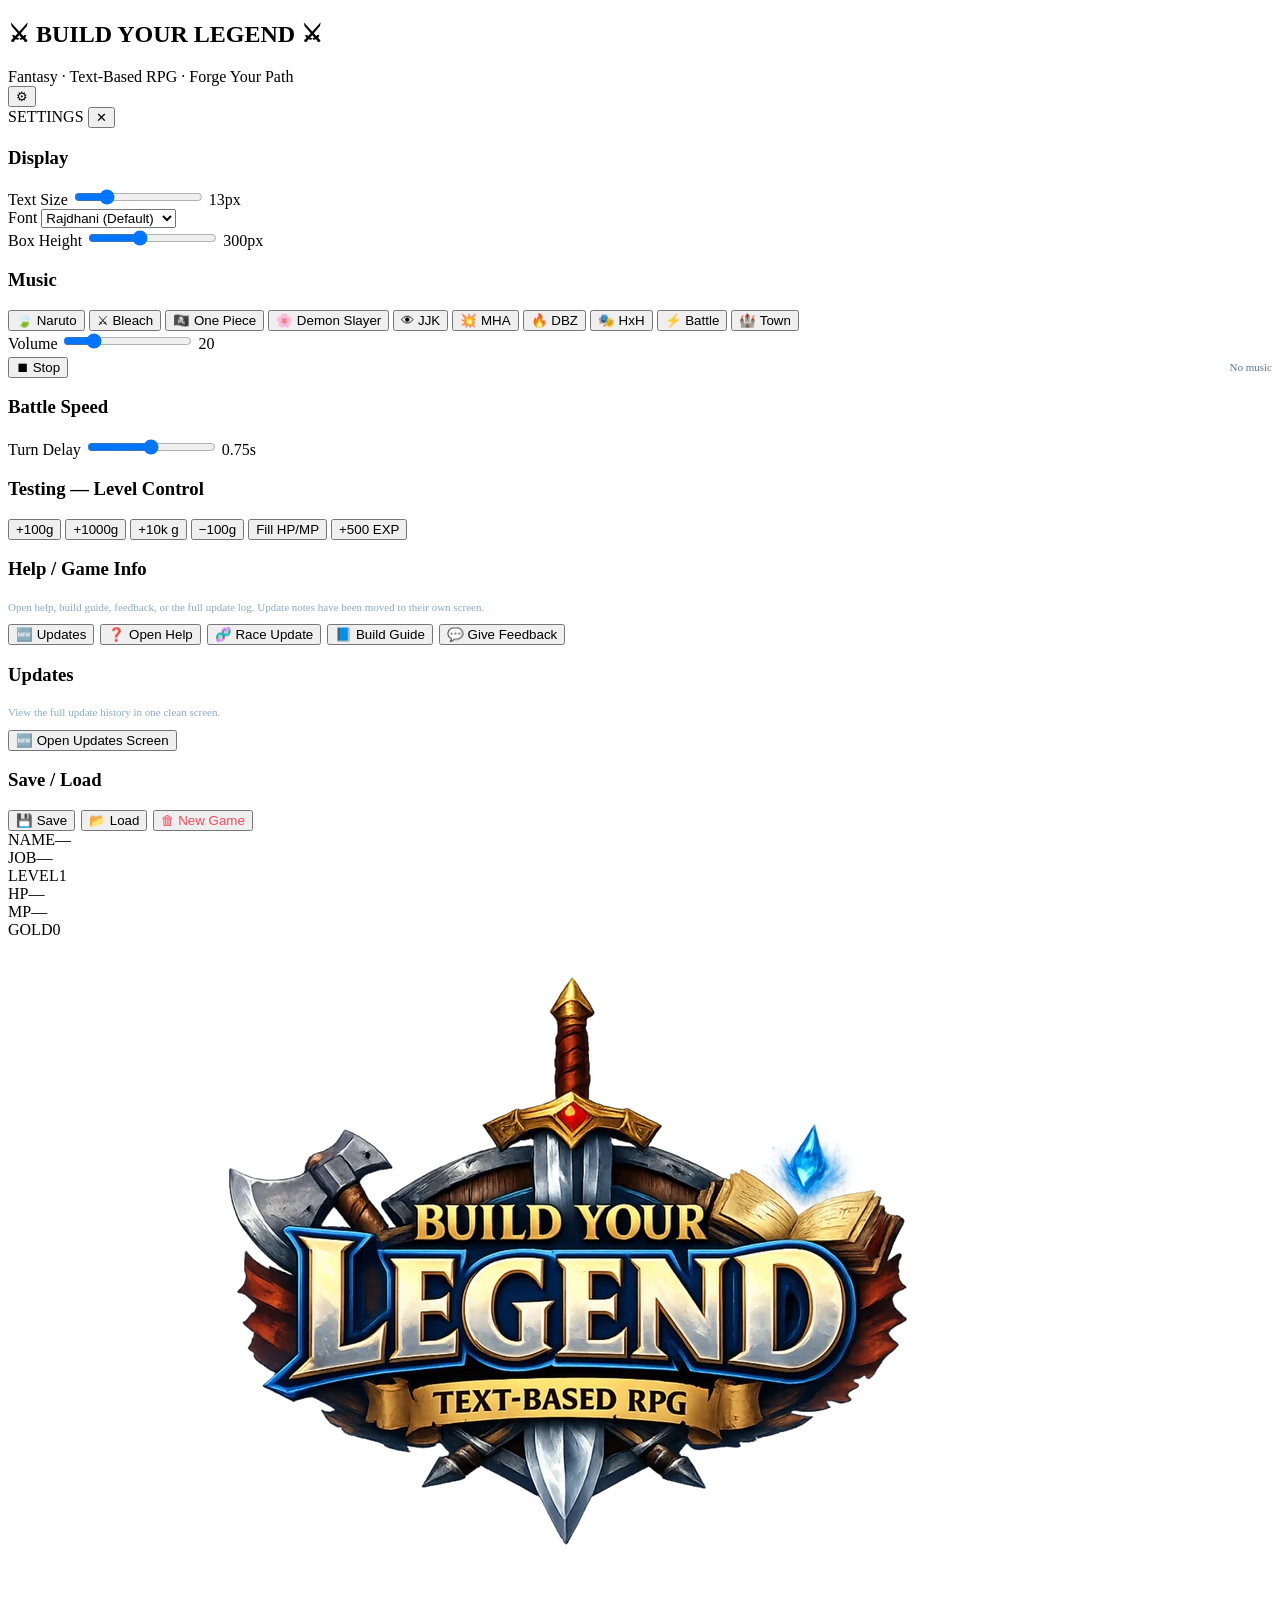
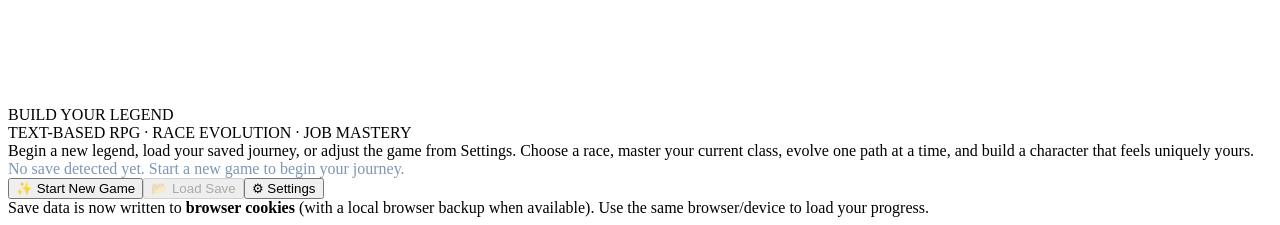
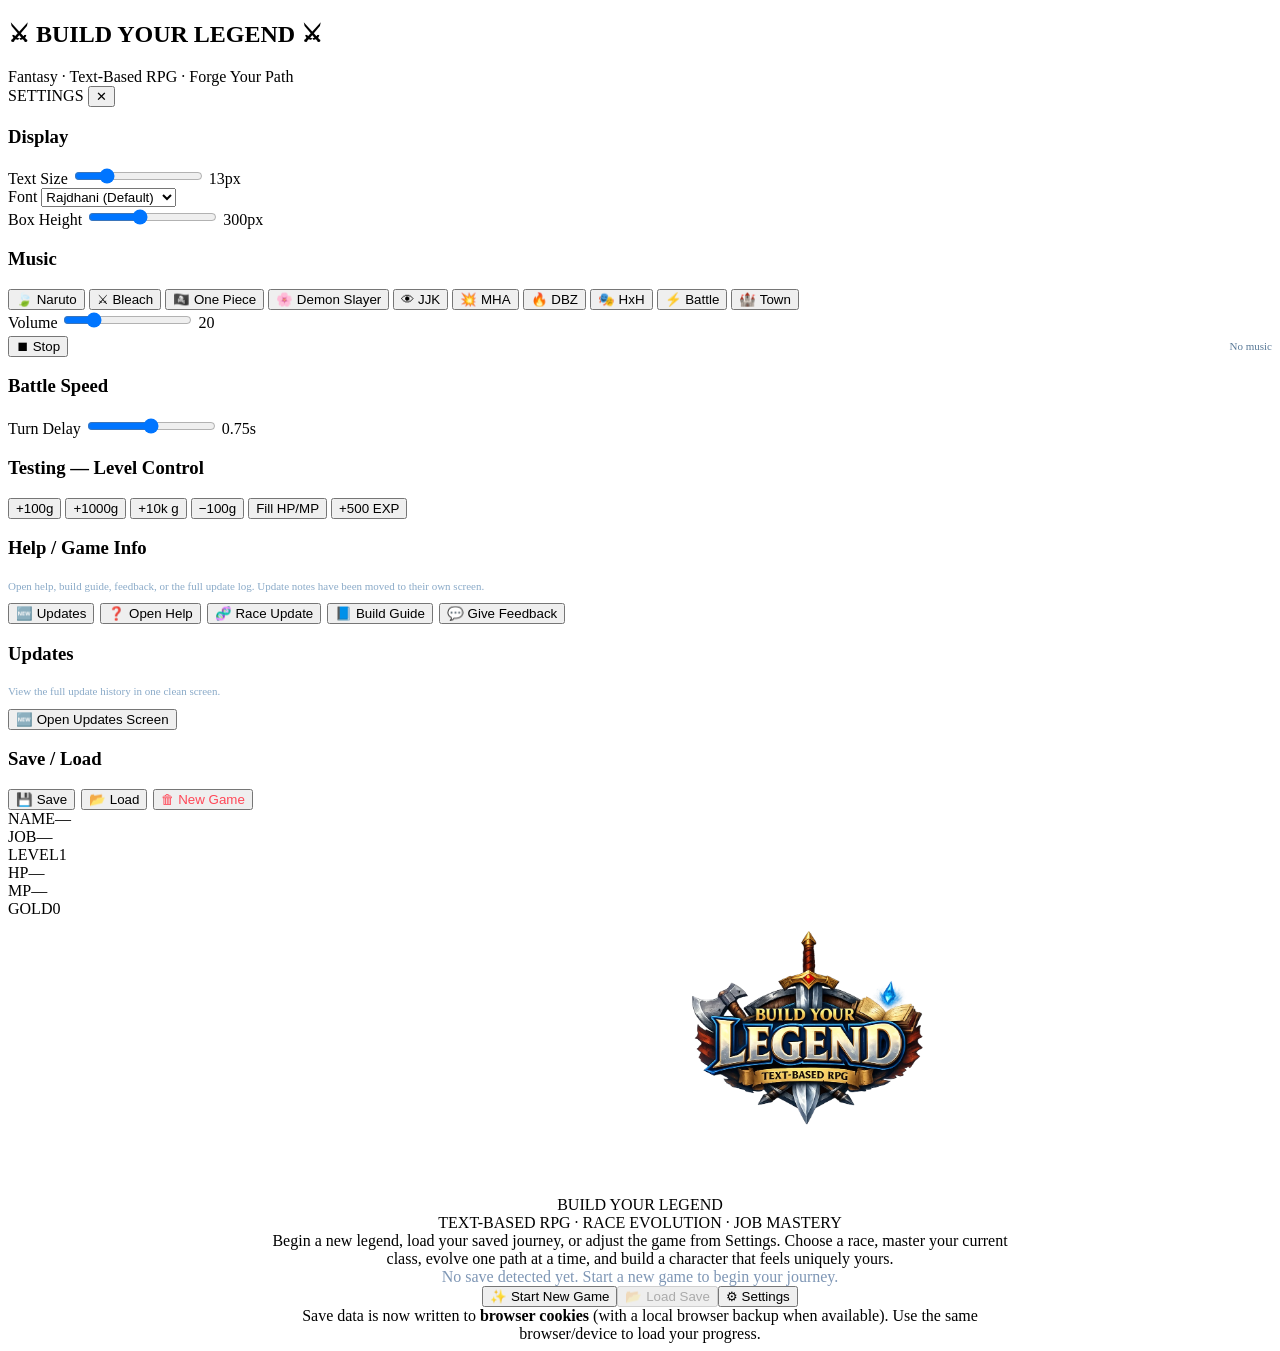
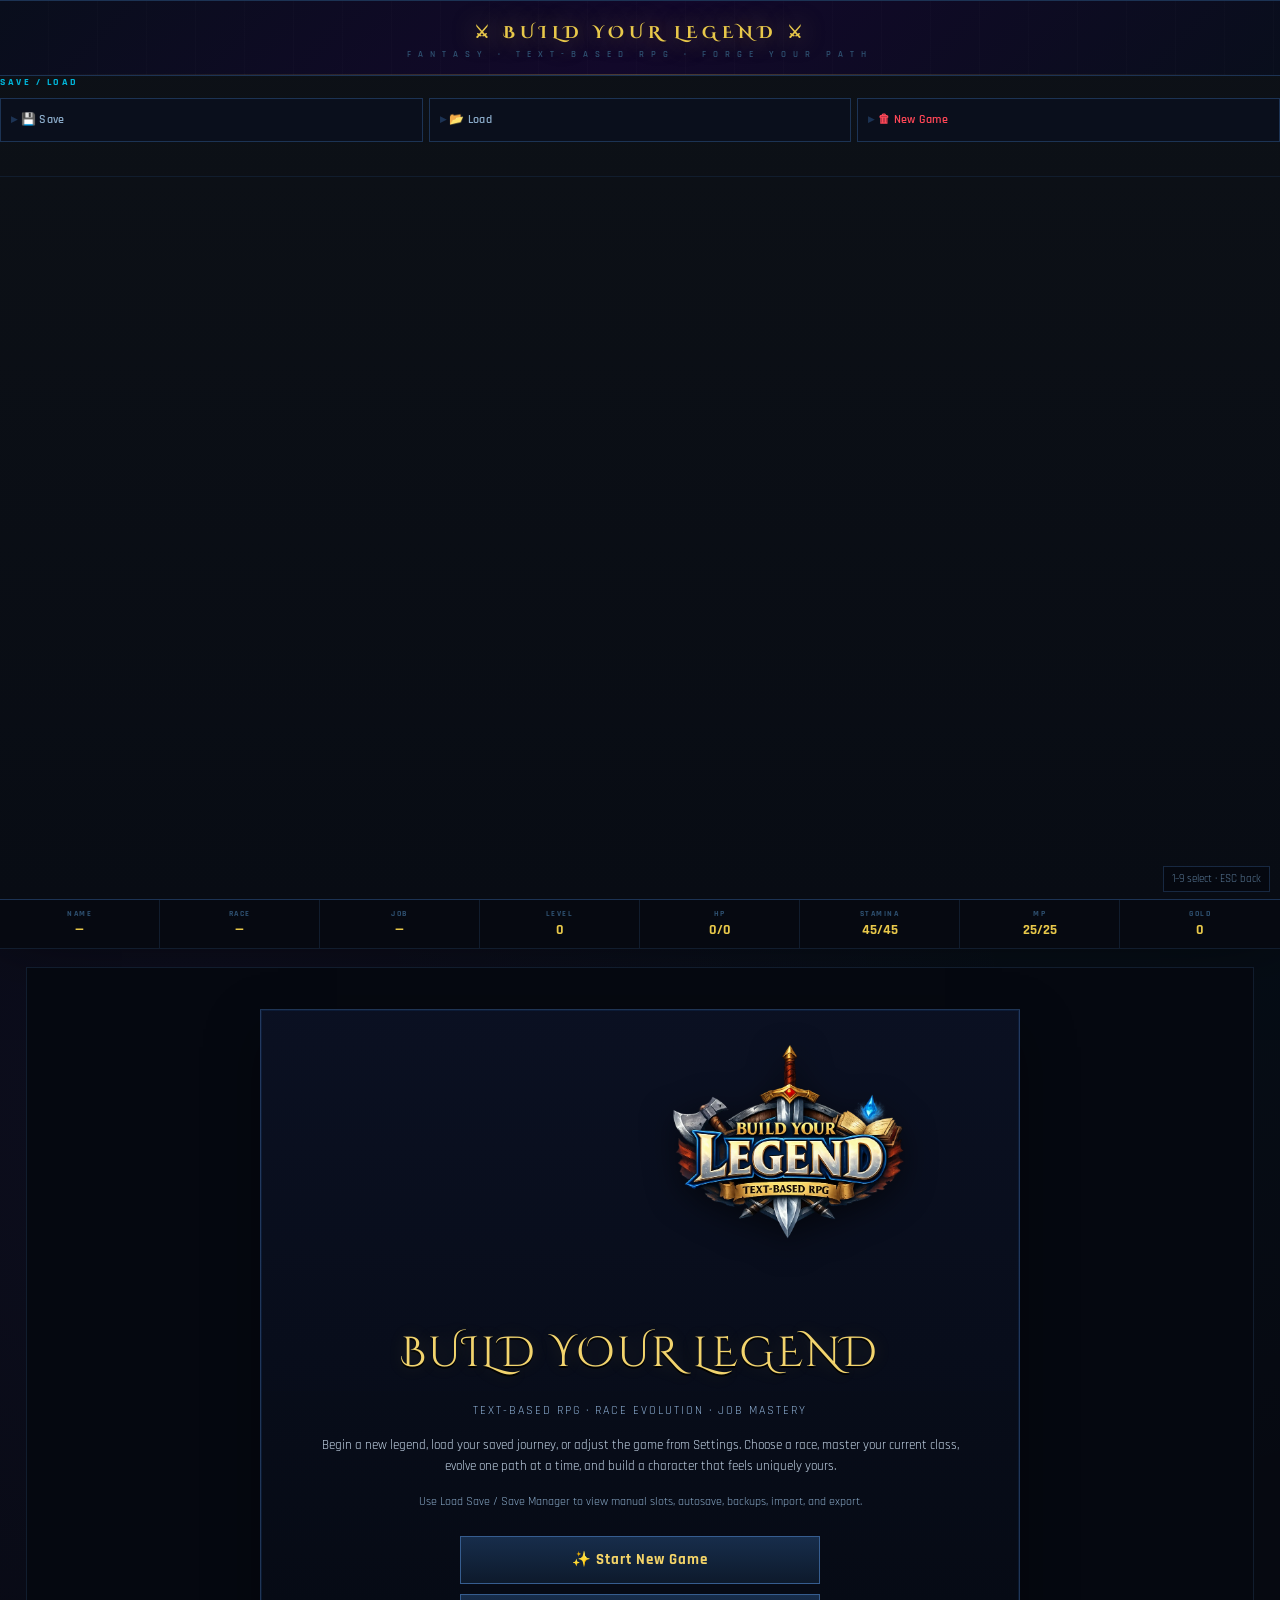
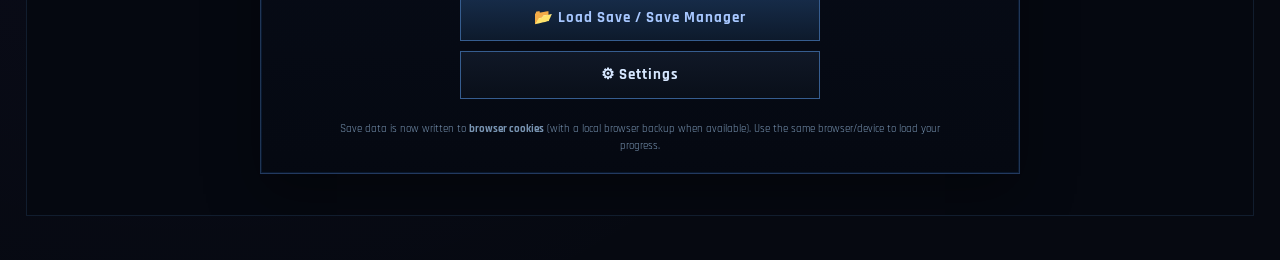
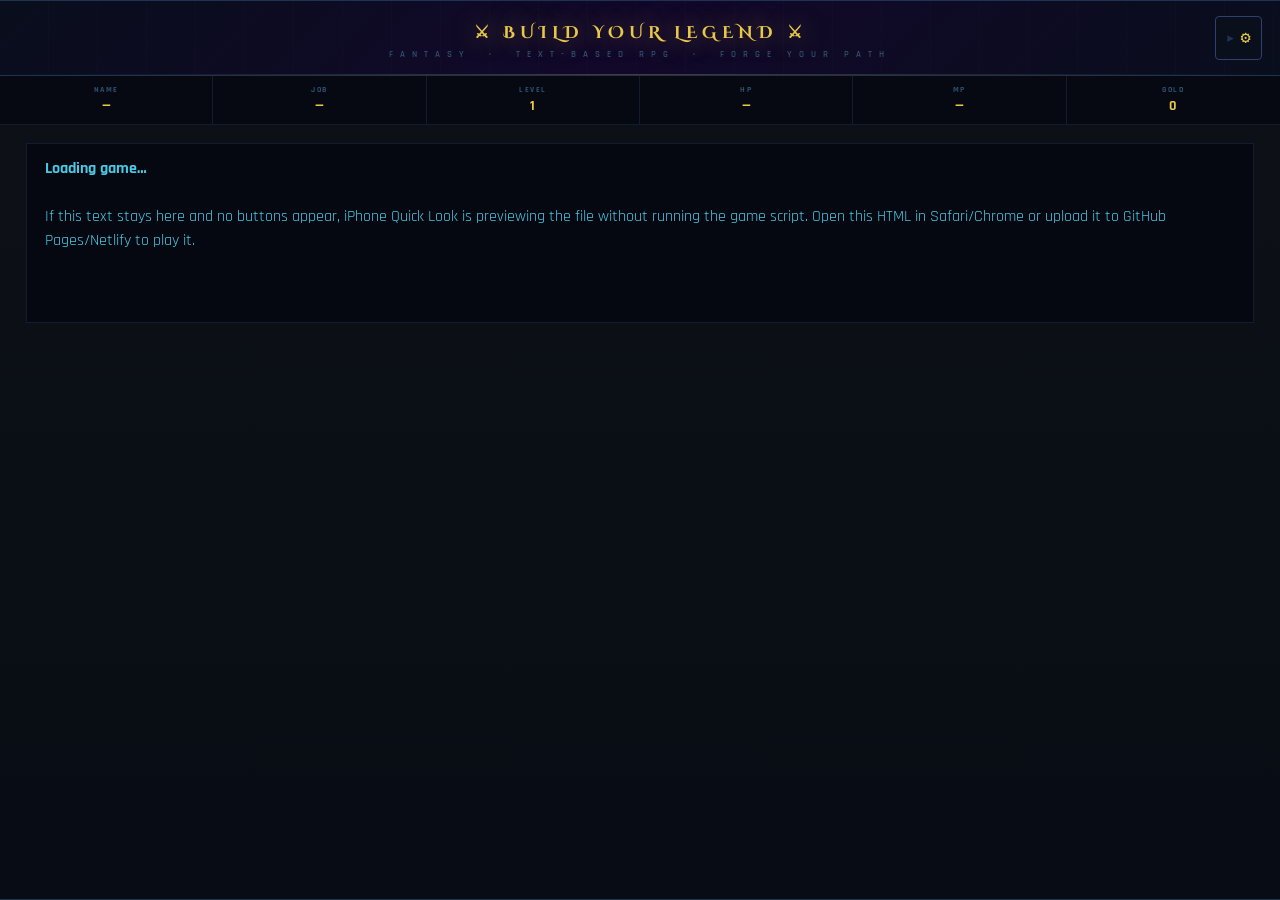
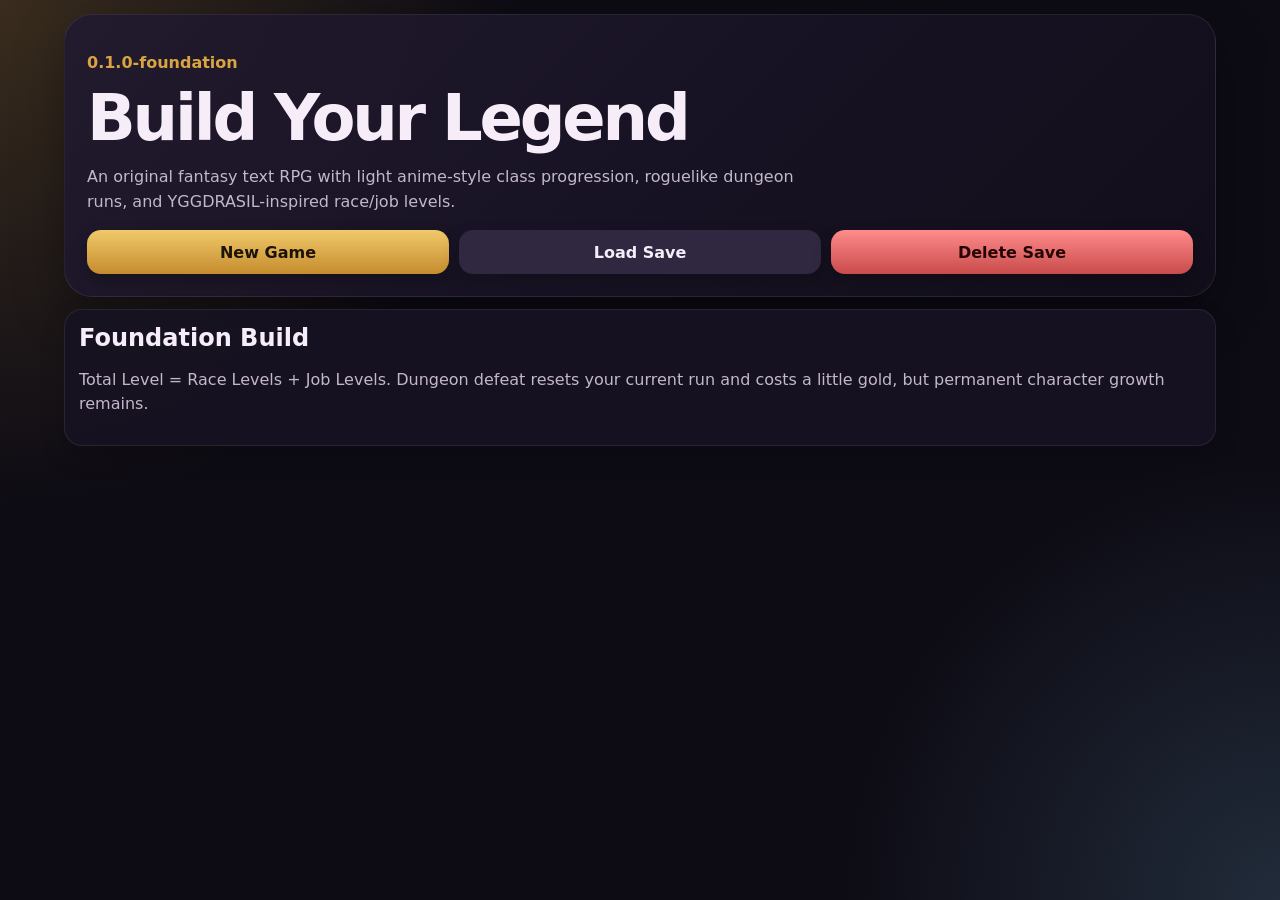
